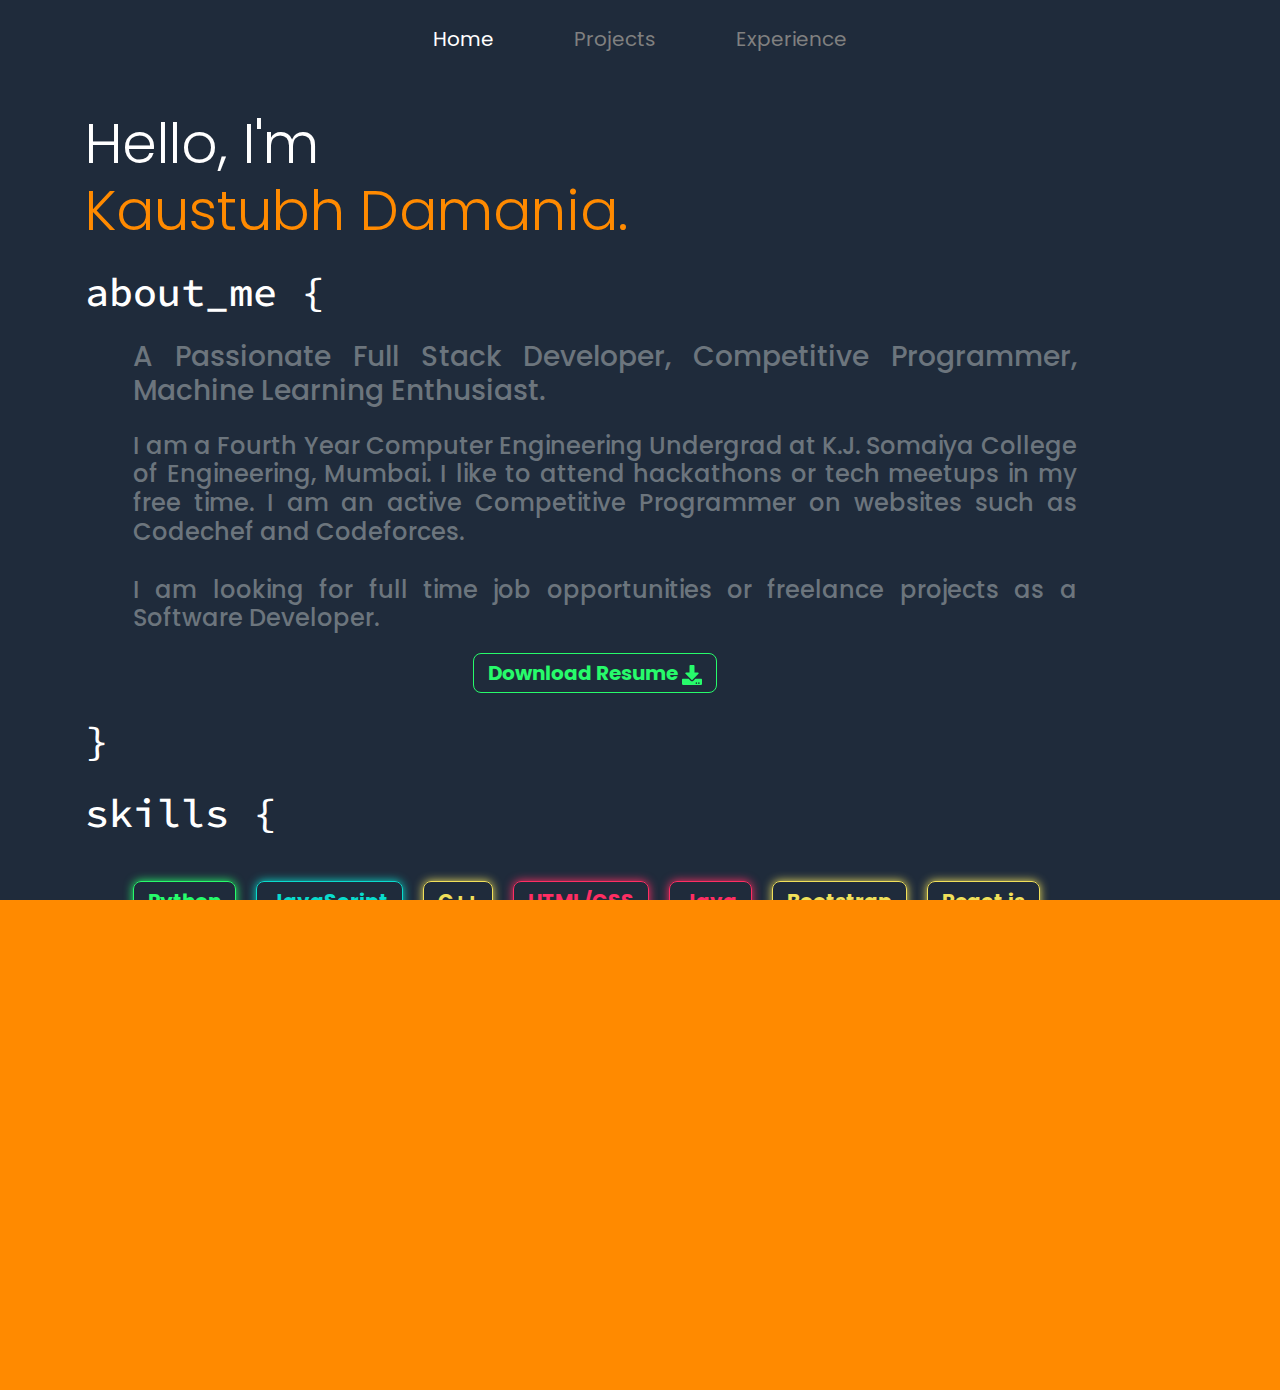
==== index.html @ 40bc1d7e "Updates" ====
<!DOCTYPE html><html><head><meta charSet="utf-8"/><meta http-equiv="x-ua-compatible" content="ie=edge"/><meta name="viewport" content="width=device-width, initial-scale=1, shrink-to-fit=no"/><style data-href="/styles.ec6136846803b73bcc1b.css">@import url(https://fonts.googleapis.com/css?family=Poppins|Source+Code+Pro&display=swap);.tag{box-sizing:border-box;margin:20px 20px 0 0;min-width:0;display:inline-block;vertical-align:baseline;font-weight:700;white-space:nowrap;font-size:20px;border-radius:8px;background-color:transparent;padding:7px 14px;color:#27fb6b;border:1px solid #27fb6b}.exp-card{border-radius:6px;-webkit-transform:scale(.85);transform:scale(.85);font-size:120%}.read-more,.read-more:hover{color:#bb86fc;font-weight:700}.tl-wrapper--unmount{-webkit-animation:fadeout 1s ease-out .2s normal;animation:fadeout 1s ease-out .2s normal}@-webkit-keyframes fadeout{0%{opacity:1}49%{opacity:1}50%{opacity:0;z-index:0}to{opacity:0;z-index:0}}@keyframes fadeout{0%{opacity:1}49%{opacity:1}50%{opacity:0;z-index:0}to{opacity:0;z-index:0}}body,html{background-color:#1f2b3b!important;color:#fff!important;font-family:Poppins,sans-serif!important}body{font-size:20px!important}.code{font-family:Source Code Pro,monospace}.info{line-height:1.4;width:85%}.social{display:flex;justify-content:center;align-items:center;color:#fff!important}.icon{height:30px;-webkit-transition:.1s ease-in;transition:.1s ease-in;color:#fff}.icon:hover{-webkit-transform:scale(1.5);transform:scale(1.5);color:#ff8a00}.card{box-shadow:0 4px 4px rgba(0,0,0,.25);-webkit-transition:.1s ease-in;transition:.1s ease-in;background-color:#324359!important}.card p{color:#ccc!important}.card a,.card p{font-size:.7em}.card:hover{-webkit-transform:scale(1.04);transform:scale(1.04)}.download-link-parent{text-align:center}.download-btn:hover{background-color:#27fb6b;color:#000;text-decoration:none;box-shadow:0 0 50px #27fb6b}@media (max-width:768px){.info{font-size:90%;padding-right:25px}.icon{padding:5px}}.tl-edges{max-width:100%;overflow-x:hidden}.tl-wrapper{width:100%;float:left;position:relative}.tl-wrapper+.tl-wrapper{margin-left:-100%;margin-right:0}

/*!
 * Bootstrap v4.3.1 (https://getbootstrap.com/)
 * Copyright 2011-2019 The Bootstrap Authors
 * Copyright 2011-2019 Twitter, Inc.
 * Licensed under MIT (https://github.com/twbs/bootstrap/blob/master/LICENSE)
 */:root{--blue:#007bff;--indigo:#6610f2;--purple:#6f42c1;--pink:#e83e8c;--red:#dc3545;--orange:#fd7e14;--yellow:#ffc107;--green:#28a745;--teal:#20c997;--cyan:#17a2b8;--white:#fff;--gray:#6c757d;--gray-dark:#343a40;--primary:#007bff;--secondary:#6c757d;--success:#28a745;--info:#17a2b8;--warning:#ffc107;--danger:#dc3545;--light:#f8f9fa;--dark:#343a40;--breakpoint-xs:0;--breakpoint-sm:576px;--breakpoint-md:768px;--breakpoint-lg:992px;--breakpoint-xl:1200px;--font-family-sans-serif:-apple-system,BlinkMacSystemFont,"Segoe UI",Roboto,"Helvetica Neue",Arial,"Noto Sans",sans-serif,"Apple Color Emoji","Segoe UI Emoji","Segoe UI Symbol","Noto Color Emoji";--font-family-monospace:SFMono-Regular,Menlo,Monaco,Consolas,"Liberation Mono","Courier New",monospace}*,:after,:before{box-sizing:border-box}html{font-family:sans-serif;line-height:1.15;-webkit-text-size-adjust:100%;-webkit-tap-highlight-color:rgba(0,0,0,0)}article,aside,figcaption,figure,footer,header,hgroup,main,nav,section{display:block}body{margin:0;font-family:-apple-system,BlinkMacSystemFont,Segoe UI,Roboto,Helvetica Neue,Arial,Noto Sans,sans-serif,Apple Color Emoji,Segoe UI Emoji,Segoe UI Symbol,Noto Color Emoji;font-size:1rem;font-weight:400;line-height:1.5;color:#212529;text-align:left;background-color:#fff}[tabindex="-1"]:focus{outline:0!important}hr{box-sizing:content-box;height:0;overflow:visible}h1,h2,h3,h4,h5,h6{margin-top:0;margin-bottom:.5rem}p{margin-top:0;margin-bottom:1rem}abbr[data-original-title],abbr[title]{text-decoration:underline;-webkit-text-decoration:underline dotted;text-decoration:underline dotted;cursor:help;border-bottom:0;-webkit-text-decoration-skip-ink:none;text-decoration-skip-ink:none}address{font-style:normal;line-height:inherit}address,dl,ol,ul{margin-bottom:1rem}dl,ol,ul{margin-top:0}ol ol,ol ul,ul ol,ul ul{margin-bottom:0}dt{font-weight:700}dd{margin-bottom:.5rem;margin-left:0}blockquote{margin:0 0 1rem}b,strong{font-weight:bolder}small{font-size:80%}sub,sup{position:relative;font-size:75%;line-height:0;vertical-align:baseline}sub{bottom:-.25em}sup{top:-.5em}a{color:#007bff;text-decoration:none;background-color:transparent}a:hover{color:#0056b3;text-decoration:underline}a:not([href]):not([tabindex]),a:not([href]):not([tabindex]):focus,a:not([href]):not([tabindex]):hover{color:inherit;text-decoration:none}a:not([href]):not([tabindex]):focus{outline:0}code,kbd,pre,samp{font-family:SFMono-Regular,Menlo,Monaco,Consolas,Liberation Mono,Courier New,monospace;font-size:1em}pre{margin-top:0;margin-bottom:1rem;overflow:auto}figure{margin:0 0 1rem}img{border-style:none}img,svg{vertical-align:middle}svg{overflow:hidden}table{border-collapse:collapse}caption{padding-top:.75rem;padding-bottom:.75rem;color:#6c757d;text-align:left;caption-side:bottom}th{text-align:inherit}label{display:inline-block;margin-bottom:.5rem}button{border-radius:0}button:focus{outline:1px dotted;outline:5px auto -webkit-focus-ring-color}button,input,optgroup,select,textarea{margin:0;font-family:inherit;font-size:inherit;line-height:inherit}button,input{overflow:visible}button,select{text-transform:none}select{word-wrap:normal}[type=button],[type=reset],[type=submit],button{-webkit-appearance:button}[type=button]:not(:disabled),[type=reset]:not(:disabled),[type=submit]:not(:disabled),button:not(:disabled){cursor:pointer}[type=button]::-moz-focus-inner,[type=reset]::-moz-focus-inner,[type=submit]::-moz-focus-inner,button::-moz-focus-inner{padding:0;border-style:none}input[type=checkbox],input[type=radio]{box-sizing:border-box;padding:0}input[type=date],input[type=datetime-local],input[type=month],input[type=time]{-webkit-appearance:listbox}textarea{overflow:auto;resize:vertical}fieldset{min-width:0;padding:0;margin:0;border:0}legend{display:block;width:100%;max-width:100%;padding:0;margin-bottom:.5rem;font-size:1.5rem;line-height:inherit;color:inherit;white-space:normal}progress{vertical-align:baseline}[type=number]::-webkit-inner-spin-button,[type=number]::-webkit-outer-spin-button{height:auto}[type=search]{outline-offset:-2px;-webkit-appearance:none}[type=search]::-webkit-search-decoration{-webkit-appearance:none}::-webkit-file-upload-button{font:inherit;-webkit-appearance:button}output{display:inline-block}summary{display:list-item;cursor:pointer}template{display:none}[hidden]{display:none!important}.h1,.h2,.h3,.h4,.h5,.h6,h1,h2,h3,h4,h5,h6{margin-bottom:.5rem;font-weight:500;line-height:1.2}.h1,h1{font-size:2.5rem}.h2,h2{font-size:2rem}.h3,h3{font-size:1.75rem}.h4,h4{font-size:1.5rem}.h5,h5{font-size:1.25rem}.h6,h6{font-size:1rem}.lead{font-size:1.25rem;font-weight:300}.display-1{font-size:6rem}.display-1,.display-2{font-weight:300;line-height:1.2}.display-2{font-size:5.5rem}.display-3{font-size:4.5rem}.display-3,.display-4{font-weight:300;line-height:1.2}.display-4{font-size:3.5rem}hr{margin-top:1rem;margin-bottom:1rem;border:0;border-top:1px solid rgba(0,0,0,.1)}.small,small{font-size:80%;font-weight:400}.mark,mark{padding:.2em;background-color:#fcf8e3}.list-inline,.list-unstyled{padding-left:0;list-style:none}.list-inline-item{display:inline-block}.list-inline-item:not(:last-child){margin-right:.5rem}.initialism{font-size:90%;text-transform:uppercase}.blockquote{margin-bottom:1rem;font-size:1.25rem}.blockquote-footer{display:block;font-size:80%;color:#6c757d}.blockquote-footer:before{content:"\2014\A0"}.img-fluid,.img-thumbnail{max-width:100%;height:auto}.img-thumbnail{padding:.25rem;background-color:#fff;border:1px solid #dee2e6;border-radius:.25rem}.figure{display:inline-block}.figure-img{margin-bottom:.5rem;line-height:1}.figure-caption{font-size:90%;color:#6c757d}code{font-size:87.5%;color:#e83e8c;word-break:break-word}a>code{color:inherit}kbd{padding:.2rem .4rem;font-size:87.5%;color:#fff;background-color:#212529;border-radius:.2rem}kbd kbd{padding:0;font-size:100%;font-weight:700}pre{display:block;font-size:87.5%;color:#212529}pre code{font-size:inherit;color:inherit;word-break:normal}.pre-scrollable{max-height:340px;overflow-y:scroll}.container{width:100%;padding-right:15px;padding-left:15px;margin-right:auto;margin-left:auto}@media (min-width:576px){.container{max-width:540px}}@media (min-width:768px){.container{max-width:720px}}@media (min-width:992px){.container{max-width:960px}}@media (min-width:1200px){.container{max-width:1140px}}.container-fluid{width:100%;padding-right:15px;padding-left:15px;margin-right:auto;margin-left:auto}.row{display:flex;flex-wrap:wrap;margin-right:-15px;margin-left:-15px}.no-gutters{margin-right:0;margin-left:0}.no-gutters>.col,.no-gutters>[class*=col-]{padding-right:0;padding-left:0}.col,.col-1,.col-2,.col-3,.col-4,.col-5,.col-6,.col-7,.col-8,.col-9,.col-10,.col-11,.col-12,.col-auto,.col-lg,.col-lg-1,.col-lg-2,.col-lg-3,.col-lg-4,.col-lg-5,.col-lg-6,.col-lg-7,.col-lg-8,.col-lg-9,.col-lg-10,.col-lg-11,.col-lg-12,.col-lg-auto,.col-md,.col-md-1,.col-md-2,.col-md-3,.col-md-4,.col-md-5,.col-md-6,.col-md-7,.col-md-8,.col-md-9,.col-md-10,.col-md-11,.col-md-12,.col-md-auto,.col-sm,.col-sm-1,.col-sm-2,.col-sm-3,.col-sm-4,.col-sm-5,.col-sm-6,.col-sm-7,.col-sm-8,.col-sm-9,.col-sm-10,.col-sm-11,.col-sm-12,.col-sm-auto,.col-xl,.col-xl-1,.col-xl-2,.col-xl-3,.col-xl-4,.col-xl-5,.col-xl-6,.col-xl-7,.col-xl-8,.col-xl-9,.col-xl-10,.col-xl-11,.col-xl-12,.col-xl-auto{position:relative;width:100%;padding-right:15px;padding-left:15px}.col{flex-basis:0;flex-grow:1;max-width:100%}.col-auto{flex:0 0 auto;width:auto;max-width:100%}.col-1{flex:0 0 8.333333%;max-width:8.333333%}.col-2{flex:0 0 16.666667%;max-width:16.666667%}.col-3{flex:0 0 25%;max-width:25%}.col-4{flex:0 0 33.333333%;max-width:33.333333%}.col-5{flex:0 0 41.666667%;max-width:41.666667%}.col-6{flex:0 0 50%;max-width:50%}.col-7{flex:0 0 58.333333%;max-width:58.333333%}.col-8{flex:0 0 66.666667%;max-width:66.666667%}.col-9{flex:0 0 75%;max-width:75%}.col-10{flex:0 0 83.333333%;max-width:83.333333%}.col-11{flex:0 0 91.666667%;max-width:91.666667%}.col-12{flex:0 0 100%;max-width:100%}.order-first{order:-1}.order-last{order:13}.order-0{order:0}.order-1{order:1}.order-2{order:2}.order-3{order:3}.order-4{order:4}.order-5{order:5}.order-6{order:6}.order-7{order:7}.order-8{order:8}.order-9{order:9}.order-10{order:10}.order-11{order:11}.order-12{order:12}.offset-1{margin-left:8.333333%}.offset-2{margin-left:16.666667%}.offset-3{margin-left:25%}.offset-4{margin-left:33.333333%}.offset-5{margin-left:41.666667%}.offset-6{margin-left:50%}.offset-7{margin-left:58.333333%}.offset-8{margin-left:66.666667%}.offset-9{margin-left:75%}.offset-10{margin-left:83.333333%}.offset-11{margin-left:91.666667%}@media (min-width:576px){.col-sm{flex-basis:0;flex-grow:1;max-width:100%}.col-sm-auto{flex:0 0 auto;width:auto;max-width:100%}.col-sm-1{flex:0 0 8.333333%;max-width:8.333333%}.col-sm-2{flex:0 0 16.666667%;max-width:16.666667%}.col-sm-3{flex:0 0 25%;max-width:25%}.col-sm-4{flex:0 0 33.333333%;max-width:33.333333%}.col-sm-5{flex:0 0 41.666667%;max-width:41.666667%}.col-sm-6{flex:0 0 50%;max-width:50%}.col-sm-7{flex:0 0 58.333333%;max-width:58.333333%}.col-sm-8{flex:0 0 66.666667%;max-width:66.666667%}.col-sm-9{flex:0 0 75%;max-width:75%}.col-sm-10{flex:0 0 83.333333%;max-width:83.333333%}.col-sm-11{flex:0 0 91.666667%;max-width:91.666667%}.col-sm-12{flex:0 0 100%;max-width:100%}.order-sm-first{order:-1}.order-sm-last{order:13}.order-sm-0{order:0}.order-sm-1{order:1}.order-sm-2{order:2}.order-sm-3{order:3}.order-sm-4{order:4}.order-sm-5{order:5}.order-sm-6{order:6}.order-sm-7{order:7}.order-sm-8{order:8}.order-sm-9{order:9}.order-sm-10{order:10}.order-sm-11{order:11}.order-sm-12{order:12}.offset-sm-0{margin-left:0}.offset-sm-1{margin-left:8.333333%}.offset-sm-2{margin-left:16.666667%}.offset-sm-3{margin-left:25%}.offset-sm-4{margin-left:33.333333%}.offset-sm-5{margin-left:41.666667%}.offset-sm-6{margin-left:50%}.offset-sm-7{margin-left:58.333333%}.offset-sm-8{margin-left:66.666667%}.offset-sm-9{margin-left:75%}.offset-sm-10{margin-left:83.333333%}.offset-sm-11{margin-left:91.666667%}}@media (min-width:768px){.col-md{flex-basis:0;flex-grow:1;max-width:100%}.col-md-auto{flex:0 0 auto;width:auto;max-width:100%}.col-md-1{flex:0 0 8.333333%;max-width:8.333333%}.col-md-2{flex:0 0 16.666667%;max-width:16.666667%}.col-md-3{flex:0 0 25%;max-width:25%}.col-md-4{flex:0 0 33.333333%;max-width:33.333333%}.col-md-5{flex:0 0 41.666667%;max-width:41.666667%}.col-md-6{flex:0 0 50%;max-width:50%}.col-md-7{flex:0 0 58.333333%;max-width:58.333333%}.col-md-8{flex:0 0 66.666667%;max-width:66.666667%}.col-md-9{flex:0 0 75%;max-width:75%}.col-md-10{flex:0 0 83.333333%;max-width:83.333333%}.col-md-11{flex:0 0 91.666667%;max-width:91.666667%}.col-md-12{flex:0 0 100%;max-width:100%}.order-md-first{order:-1}.order-md-last{order:13}.order-md-0{order:0}.order-md-1{order:1}.order-md-2{order:2}.order-md-3{order:3}.order-md-4{order:4}.order-md-5{order:5}.order-md-6{order:6}.order-md-7{order:7}.order-md-8{order:8}.order-md-9{order:9}.order-md-10{order:10}.order-md-11{order:11}.order-md-12{order:12}.offset-md-0{margin-left:0}.offset-md-1{margin-left:8.333333%}.offset-md-2{margin-left:16.666667%}.offset-md-3{margin-left:25%}.offset-md-4{margin-left:33.333333%}.offset-md-5{margin-left:41.666667%}.offset-md-6{margin-left:50%}.offset-md-7{margin-left:58.333333%}.offset-md-8{margin-left:66.666667%}.offset-md-9{margin-left:75%}.offset-md-10{margin-left:83.333333%}.offset-md-11{margin-left:91.666667%}}@media (min-width:992px){.col-lg{flex-basis:0;flex-grow:1;max-width:100%}.col-lg-auto{flex:0 0 auto;width:auto;max-width:100%}.col-lg-1{flex:0 0 8.333333%;max-width:8.333333%}.col-lg-2{flex:0 0 16.666667%;max-width:16.666667%}.col-lg-3{flex:0 0 25%;max-width:25%}.col-lg-4{flex:0 0 33.333333%;max-width:33.333333%}.col-lg-5{flex:0 0 41.666667%;max-width:41.666667%}.col-lg-6{flex:0 0 50%;max-width:50%}.col-lg-7{flex:0 0 58.333333%;max-width:58.333333%}.col-lg-8{flex:0 0 66.666667%;max-width:66.666667%}.col-lg-9{flex:0 0 75%;max-width:75%}.col-lg-10{flex:0 0 83.333333%;max-width:83.333333%}.col-lg-11{flex:0 0 91.666667%;max-width:91.666667%}.col-lg-12{flex:0 0 100%;max-width:100%}.order-lg-first{order:-1}.order-lg-last{order:13}.order-lg-0{order:0}.order-lg-1{order:1}.order-lg-2{order:2}.order-lg-3{order:3}.order-lg-4{order:4}.order-lg-5{order:5}.order-lg-6{order:6}.order-lg-7{order:7}.order-lg-8{order:8}.order-lg-9{order:9}.order-lg-10{order:10}.order-lg-11{order:11}.order-lg-12{order:12}.offset-lg-0{margin-left:0}.offset-lg-1{margin-left:8.333333%}.offset-lg-2{margin-left:16.666667%}.offset-lg-3{margin-left:25%}.offset-lg-4{margin-left:33.333333%}.offset-lg-5{margin-left:41.666667%}.offset-lg-6{margin-left:50%}.offset-lg-7{margin-left:58.333333%}.offset-lg-8{margin-left:66.666667%}.offset-lg-9{margin-left:75%}.offset-lg-10{margin-left:83.333333%}.offset-lg-11{margin-left:91.666667%}}@media (min-width:1200px){.col-xl{flex-basis:0;flex-grow:1;max-width:100%}.col-xl-auto{flex:0 0 auto;width:auto;max-width:100%}.col-xl-1{flex:0 0 8.333333%;max-width:8.333333%}.col-xl-2{flex:0 0 16.666667%;max-width:16.666667%}.col-xl-3{flex:0 0 25%;max-width:25%}.col-xl-4{flex:0 0 33.333333%;max-width:33.333333%}.col-xl-5{flex:0 0 41.666667%;max-width:41.666667%}.col-xl-6{flex:0 0 50%;max-width:50%}.col-xl-7{flex:0 0 58.333333%;max-width:58.333333%}.col-xl-8{flex:0 0 66.666667%;max-width:66.666667%}.col-xl-9{flex:0 0 75%;max-width:75%}.col-xl-10{flex:0 0 83.333333%;max-width:83.333333%}.col-xl-11{flex:0 0 91.666667%;max-width:91.666667%}.col-xl-12{flex:0 0 100%;max-width:100%}.order-xl-first{order:-1}.order-xl-last{order:13}.order-xl-0{order:0}.order-xl-1{order:1}.order-xl-2{order:2}.order-xl-3{order:3}.order-xl-4{order:4}.order-xl-5{order:5}.order-xl-6{order:6}.order-xl-7{order:7}.order-xl-8{order:8}.order-xl-9{order:9}.order-xl-10{order:10}.order-xl-11{order:11}.order-xl-12{order:12}.offset-xl-0{margin-left:0}.offset-xl-1{margin-left:8.333333%}.offset-xl-2{margin-left:16.666667%}.offset-xl-3{margin-left:25%}.offset-xl-4{margin-left:33.333333%}.offset-xl-5{margin-left:41.666667%}.offset-xl-6{margin-left:50%}.offset-xl-7{margin-left:58.333333%}.offset-xl-8{margin-left:66.666667%}.offset-xl-9{margin-left:75%}.offset-xl-10{margin-left:83.333333%}.offset-xl-11{margin-left:91.666667%}}.table{width:100%;margin-bottom:1rem;color:#212529}.table td,.table th{padding:.75rem;vertical-align:top;border-top:1px solid #dee2e6}.table thead th{vertical-align:bottom;border-bottom:2px solid #dee2e6}.table tbody+tbody{border-top:2px solid #dee2e6}.table-sm td,.table-sm th{padding:.3rem}.table-bordered,.table-bordered td,.table-bordered th{border:1px solid #dee2e6}.table-bordered thead td,.table-bordered thead th{border-bottom-width:2px}.table-borderless tbody+tbody,.table-borderless td,.table-borderless th,.table-borderless thead th{border:0}.table-striped tbody tr:nth-of-type(odd){background-color:rgba(0,0,0,.05)}.table-hover tbody tr:hover{color:#212529;background-color:rgba(0,0,0,.075)}.table-primary,.table-primary>td,.table-primary>th{background-color:#b8daff}.table-primary tbody+tbody,.table-primary td,.table-primary th,.table-primary thead th{border-color:#7abaff}.table-hover .table-primary:hover,.table-hover .table-primary:hover>td,.table-hover .table-primary:hover>th{background-color:#9fcdff}.table-secondary,.table-secondary>td,.table-secondary>th{background-color:#d6d8db}.table-secondary tbody+tbody,.table-secondary td,.table-secondary th,.table-secondary thead th{border-color:#b3b7bb}.table-hover .table-secondary:hover,.table-hover .table-secondary:hover>td,.table-hover .table-secondary:hover>th{background-color:#c8cbcf}.table-success,.table-success>td,.table-success>th{background-color:#c3e6cb}.table-success tbody+tbody,.table-success td,.table-success th,.table-success thead th{border-color:#8fd19e}.table-hover .table-success:hover,.table-hover .table-success:hover>td,.table-hover .table-success:hover>th{background-color:#b1dfbb}.table-info,.table-info>td,.table-info>th{background-color:#bee5eb}.table-info tbody+tbody,.table-info td,.table-info th,.table-info thead th{border-color:#86cfda}.table-hover .table-info:hover,.table-hover .table-info:hover>td,.table-hover .table-info:hover>th{background-color:#abdde5}.table-warning,.table-warning>td,.table-warning>th{background-color:#ffeeba}.table-warning tbody+tbody,.table-warning td,.table-warning th,.table-warning thead th{border-color:#ffdf7e}.table-hover .table-warning:hover,.table-hover .table-warning:hover>td,.table-hover .table-warning:hover>th{background-color:#ffe8a1}.table-danger,.table-danger>td,.table-danger>th{background-color:#f5c6cb}.table-danger tbody+tbody,.table-danger td,.table-danger th,.table-danger thead th{border-color:#ed969e}.table-hover .table-danger:hover,.table-hover .table-danger:hover>td,.table-hover .table-danger:hover>th{background-color:#f1b0b7}.table-light,.table-light>td,.table-light>th{background-color:#fdfdfe}.table-light tbody+tbody,.table-light td,.table-light th,.table-light thead th{border-color:#fbfcfc}.table-hover .table-light:hover,.table-hover .table-light:hover>td,.table-hover .table-light:hover>th{background-color:#ececf6}.table-dark,.table-dark>td,.table-dark>th{background-color:#c6c8ca}.table-dark tbody+tbody,.table-dark td,.table-dark th,.table-dark thead th{border-color:#95999c}.table-hover .table-dark:hover,.table-hover .table-dark:hover>td,.table-hover .table-dark:hover>th{background-color:#b9bbbe}.table-active,.table-active>td,.table-active>th,.table-hover .table-active:hover,.table-hover .table-active:hover>td,.table-hover .table-active:hover>th{background-color:rgba(0,0,0,.075)}.table .thead-dark th{color:#fff;background-color:#343a40;border-color:#454d55}.table .thead-light th{color:#495057;background-color:#e9ecef;border-color:#dee2e6}.table-dark{color:#fff;background-color:#343a40}.table-dark td,.table-dark th,.table-dark thead th{border-color:#454d55}.table-dark.table-bordered{border:0}.table-dark.table-striped tbody tr:nth-of-type(odd){background-color:hsla(0,0%,100%,.05)}.table-dark.table-hover tbody tr:hover{color:#fff;background-color:hsla(0,0%,100%,.075)}@media (max-width:575.98px){.table-responsive-sm{display:block;width:100%;overflow-x:auto;-webkit-overflow-scrolling:touch}.table-responsive-sm>.table-bordered{border:0}}@media (max-width:767.98px){.table-responsive-md{display:block;width:100%;overflow-x:auto;-webkit-overflow-scrolling:touch}.table-responsive-md>.table-bordered{border:0}}@media (max-width:991.98px){.table-responsive-lg{display:block;width:100%;overflow-x:auto;-webkit-overflow-scrolling:touch}.table-responsive-lg>.table-bordered{border:0}}@media (max-width:1199.98px){.table-responsive-xl{display:block;width:100%;overflow-x:auto;-webkit-overflow-scrolling:touch}.table-responsive-xl>.table-bordered{border:0}}.table-responsive{display:block;width:100%;overflow-x:auto;-webkit-overflow-scrolling:touch}.table-responsive>.table-bordered{border:0}.form-control{display:block;width:100%;height:calc(1.5em + .75rem + 2px);padding:.375rem .75rem;font-size:1rem;font-weight:400;line-height:1.5;color:#495057;background-color:#fff;background-clip:padding-box;border:1px solid #ced4da;border-radius:.25rem;-webkit-transition:border-color .15s ease-in-out,box-shadow .15s ease-in-out;transition:border-color .15s ease-in-out,box-shadow .15s ease-in-out}@media (prefers-reduced-motion:reduce){.form-control{-webkit-transition:none;transition:none}}.form-control::-ms-expand{background-color:transparent;border:0}.form-control:focus{color:#495057;background-color:#fff;border-color:#80bdff;outline:0;box-shadow:0 0 0 .2rem rgba(0,123,255,.25)}.form-control::-webkit-input-placeholder{color:#6c757d;opacity:1}.form-control::-moz-placeholder{color:#6c757d;opacity:1}.form-control:-ms-input-placeholder{color:#6c757d;opacity:1}.form-control::-ms-input-placeholder{color:#6c757d;opacity:1}.form-control::placeholder{color:#6c757d;opacity:1}.form-control:disabled,.form-control[readonly]{background-color:#e9ecef;opacity:1}select.form-control:focus::-ms-value{color:#495057;background-color:#fff}.form-control-file,.form-control-range{display:block;width:100%}.col-form-label{padding-top:calc(.375rem + 1px);padding-bottom:calc(.375rem + 1px);margin-bottom:0;font-size:inherit;line-height:1.5}.col-form-label-lg{padding-top:calc(.5rem + 1px);padding-bottom:calc(.5rem + 1px);font-size:1.25rem;line-height:1.5}.col-form-label-sm{padding-top:calc(.25rem + 1px);padding-bottom:calc(.25rem + 1px);font-size:.875rem;line-height:1.5}.form-control-plaintext{display:block;width:100%;padding-top:.375rem;padding-bottom:.375rem;margin-bottom:0;line-height:1.5;color:#212529;background-color:transparent;border:solid transparent;border-width:1px 0}.form-control-plaintext.form-control-lg,.form-control-plaintext.form-control-sm{padding-right:0;padding-left:0}.form-control-sm{height:calc(1.5em + .5rem + 2px);padding:.25rem .5rem;font-size:.875rem;line-height:1.5;border-radius:.2rem}.form-control-lg{height:calc(1.5em + 1rem + 2px);padding:.5rem 1rem;font-size:1.25rem;line-height:1.5;border-radius:.3rem}select.form-control[multiple],select.form-control[size],textarea.form-control{height:auto}.form-group{margin-bottom:1rem}.form-text{display:block;margin-top:.25rem}.form-row{display:flex;flex-wrap:wrap;margin-right:-5px;margin-left:-5px}.form-row>.col,.form-row>[class*=col-]{padding-right:5px;padding-left:5px}.form-check{position:relative;display:block;padding-left:1.25rem}.form-check-input{position:absolute;margin-top:.3rem;margin-left:-1.25rem}.form-check-input:disabled~.form-check-label{color:#6c757d}.form-check-label{margin-bottom:0}.form-check-inline{display:inline-flex;align-items:center;padding-left:0;margin-right:.75rem}.form-check-inline .form-check-input{position:static;margin-top:0;margin-right:.3125rem;margin-left:0}.valid-feedback{display:none;width:100%;margin-top:.25rem;font-size:80%;color:#28a745}.valid-tooltip{position:absolute;top:100%;z-index:5;display:none;max-width:100%;padding:.25rem .5rem;margin-top:.1rem;font-size:.875rem;line-height:1.5;color:#fff;background-color:rgba(40,167,69,.9);border-radius:.25rem}.form-control.is-valid,.was-validated .form-control:valid{border-color:#28a745;padding-right:calc(1.5em + .75rem);background-image:url("data:image/svg+xml;charset=utf-8,%3Csvg xmlns='http://www.w3.org/2000/svg' viewBox='0 0 8 8'%3E%3Cpath fill='%2328a745' d='M2.3 6.73L.6 4.53c-.4-1.04.46-1.4 1.1-.8l1.1 1.4 3.4-3.8c.6-.63 1.6-.27 1.2.7l-4 4.6c-.43.5-.8.4-1.1.1z'/%3E%3C/svg%3E");background-repeat:no-repeat;background-position:100% calc(.375em + .1875rem);background-size:calc(.75em + .375rem) calc(.75em + .375rem)}.form-control.is-valid:focus,.was-validated .form-control:valid:focus{border-color:#28a745;box-shadow:0 0 0 .2rem rgba(40,167,69,.25)}.form-control.is-valid~.valid-feedback,.form-control.is-valid~.valid-tooltip,.was-validated .form-control:valid~.valid-feedback,.was-validated .form-control:valid~.valid-tooltip{display:block}.was-validated textarea.form-control:valid,textarea.form-control.is-valid{padding-right:calc(1.5em + .75rem);background-position:top calc(.375em + .1875rem) right calc(.375em + .1875rem)}.custom-select.is-valid,.was-validated .custom-select:valid{border-color:#28a745;padding-right:calc((3em + 2.25rem)/4 + 1.75rem);background:url("data:image/svg+xml;charset=utf-8,%3Csvg xmlns='http://www.w3.org/2000/svg' viewBox='0 0 4 5'%3E%3Cpath fill='%23343a40' d='M2 0L0 2h4zm0 5L0 3h4z'/%3E%3C/svg%3E") no-repeat right .75rem center/8px 10px,url("data:image/svg+xml;charset=utf-8,%3Csvg xmlns='http://www.w3.org/2000/svg' viewBox='0 0 8 8'%3E%3Cpath fill='%2328a745' d='M2.3 6.73L.6 4.53c-.4-1.04.46-1.4 1.1-.8l1.1 1.4 3.4-3.8c.6-.63 1.6-.27 1.2.7l-4 4.6c-.43.5-.8.4-1.1.1z'/%3E%3C/svg%3E") #fff no-repeat center right 1.75rem/calc(.75em + .375rem) calc(.75em + .375rem)}.custom-select.is-valid:focus,.was-validated .custom-select:valid:focus{border-color:#28a745;box-shadow:0 0 0 .2rem rgba(40,167,69,.25)}.custom-select.is-valid~.valid-feedback,.custom-select.is-valid~.valid-tooltip,.form-control-file.is-valid~.valid-feedback,.form-control-file.is-valid~.valid-tooltip,.was-validated .custom-select:valid~.valid-feedback,.was-validated .custom-select:valid~.valid-tooltip,.was-validated .form-control-file:valid~.valid-feedback,.was-validated .form-control-file:valid~.valid-tooltip{display:block}.form-check-input.is-valid~.form-check-label,.was-validated .form-check-input:valid~.form-check-label{color:#28a745}.form-check-input.is-valid~.valid-feedback,.form-check-input.is-valid~.valid-tooltip,.was-validated .form-check-input:valid~.valid-feedback,.was-validated .form-check-input:valid~.valid-tooltip{display:block}.custom-control-input.is-valid~.custom-control-label,.was-validated .custom-control-input:valid~.custom-control-label{color:#28a745}.custom-control-input.is-valid~.custom-control-label:before,.was-validated .custom-control-input:valid~.custom-control-label:before{border-color:#28a745}.custom-control-input.is-valid~.valid-feedback,.custom-control-input.is-valid~.valid-tooltip,.was-validated .custom-control-input:valid~.valid-feedback,.was-validated .custom-control-input:valid~.valid-tooltip{display:block}.custom-control-input.is-valid:checked~.custom-control-label:before,.was-validated .custom-control-input:valid:checked~.custom-control-label:before{border-color:#34ce57;background-color:#34ce57}.custom-control-input.is-valid:focus~.custom-control-label:before,.was-validated .custom-control-input:valid:focus~.custom-control-label:before{box-shadow:0 0 0 .2rem rgba(40,167,69,.25)}.custom-control-input.is-valid:focus:not(:checked)~.custom-control-label:before,.custom-file-input.is-valid~.custom-file-label,.was-validated .custom-control-input:valid:focus:not(:checked)~.custom-control-label:before,.was-validated .custom-file-input:valid~.custom-file-label{border-color:#28a745}.custom-file-input.is-valid~.valid-feedback,.custom-file-input.is-valid~.valid-tooltip,.was-validated .custom-file-input:valid~.valid-feedback,.was-validated .custom-file-input:valid~.valid-tooltip{display:block}.custom-file-input.is-valid:focus~.custom-file-label,.was-validated .custom-file-input:valid:focus~.custom-file-label{border-color:#28a745;box-shadow:0 0 0 .2rem rgba(40,167,69,.25)}.invalid-feedback{display:none;width:100%;margin-top:.25rem;font-size:80%;color:#dc3545}.invalid-tooltip{position:absolute;top:100%;z-index:5;display:none;max-width:100%;padding:.25rem .5rem;margin-top:.1rem;font-size:.875rem;line-height:1.5;color:#fff;background-color:rgba(220,53,69,.9);border-radius:.25rem}.form-control.is-invalid,.was-validated .form-control:invalid{border-color:#dc3545;padding-right:calc(1.5em + .75rem);background-image:url("data:image/svg+xml;charset=utf-8,%3Csvg xmlns='http://www.w3.org/2000/svg' fill='%23dc3545' viewBox='-2 -2 7 7'%3E%3Cpath stroke='%23dc3545' d='M0 0l3 3m0-3L0 3'/%3E%3Ccircle r='.5'/%3E%3Ccircle cx='3' r='.5'/%3E%3Ccircle cy='3' r='.5'/%3E%3Ccircle cx='3' cy='3' r='.5'/%3E%3C/svg%3E");background-repeat:no-repeat;background-position:100% calc(.375em + .1875rem);background-size:calc(.75em + .375rem) calc(.75em + .375rem)}.form-control.is-invalid:focus,.was-validated .form-control:invalid:focus{border-color:#dc3545;box-shadow:0 0 0 .2rem rgba(220,53,69,.25)}.form-control.is-invalid~.invalid-feedback,.form-control.is-invalid~.invalid-tooltip,.was-validated .form-control:invalid~.invalid-feedback,.was-validated .form-control:invalid~.invalid-tooltip{display:block}.was-validated textarea.form-control:invalid,textarea.form-control.is-invalid{padding-right:calc(1.5em + .75rem);background-position:top calc(.375em + .1875rem) right calc(.375em + .1875rem)}.custom-select.is-invalid,.was-validated .custom-select:invalid{border-color:#dc3545;padding-right:calc((3em + 2.25rem)/4 + 1.75rem);background:url("data:image/svg+xml;charset=utf-8,%3Csvg xmlns='http://www.w3.org/2000/svg' viewBox='0 0 4 5'%3E%3Cpath fill='%23343a40' d='M2 0L0 2h4zm0 5L0 3h4z'/%3E%3C/svg%3E") no-repeat right .75rem center/8px 10px,url("data:image/svg+xml;charset=utf-8,%3Csvg xmlns='http://www.w3.org/2000/svg' fill='%23dc3545' viewBox='-2 -2 7 7'%3E%3Cpath stroke='%23dc3545' d='M0 0l3 3m0-3L0 3'/%3E%3Ccircle r='.5'/%3E%3Ccircle cx='3' r='.5'/%3E%3Ccircle cy='3' r='.5'/%3E%3Ccircle cx='3' cy='3' r='.5'/%3E%3C/svg%3E") #fff no-repeat center right 1.75rem/calc(.75em + .375rem) calc(.75em + .375rem)}.custom-select.is-invalid:focus,.was-validated .custom-select:invalid:focus{border-color:#dc3545;box-shadow:0 0 0 .2rem rgba(220,53,69,.25)}.custom-select.is-invalid~.invalid-feedback,.custom-select.is-invalid~.invalid-tooltip,.form-control-file.is-invalid~.invalid-feedback,.form-control-file.is-invalid~.invalid-tooltip,.was-validated .custom-select:invalid~.invalid-feedback,.was-validated .custom-select:invalid~.invalid-tooltip,.was-validated .form-control-file:invalid~.invalid-feedback,.was-validated .form-control-file:invalid~.invalid-tooltip{display:block}.form-check-input.is-invalid~.form-check-label,.was-validated .form-check-input:invalid~.form-check-label{color:#dc3545}.form-check-input.is-invalid~.invalid-feedback,.form-check-input.is-invalid~.invalid-tooltip,.was-validated .form-check-input:invalid~.invalid-feedback,.was-validated .form-check-input:invalid~.invalid-tooltip{display:block}.custom-control-input.is-invalid~.custom-control-label,.was-validated .custom-control-input:invalid~.custom-control-label{color:#dc3545}.custom-control-input.is-invalid~.custom-control-label:before,.was-validated .custom-control-input:invalid~.custom-control-label:before{border-color:#dc3545}.custom-control-input.is-invalid~.invalid-feedback,.custom-control-input.is-invalid~.invalid-tooltip,.was-validated .custom-control-input:invalid~.invalid-feedback,.was-validated .custom-control-input:invalid~.invalid-tooltip{display:block}.custom-control-input.is-invalid:checked~.custom-control-label:before,.was-validated .custom-control-input:invalid:checked~.custom-control-label:before{border-color:#e4606d;background-color:#e4606d}.custom-control-input.is-invalid:focus~.custom-control-label:before,.was-validated .custom-control-input:invalid:focus~.custom-control-label:before{box-shadow:0 0 0 .2rem rgba(220,53,69,.25)}.custom-control-input.is-invalid:focus:not(:checked)~.custom-control-label:before,.custom-file-input.is-invalid~.custom-file-label,.was-validated .custom-control-input:invalid:focus:not(:checked)~.custom-control-label:before,.was-validated .custom-file-input:invalid~.custom-file-label{border-color:#dc3545}.custom-file-input.is-invalid~.invalid-feedback,.custom-file-input.is-invalid~.invalid-tooltip,.was-validated .custom-file-input:invalid~.invalid-feedback,.was-validated .custom-file-input:invalid~.invalid-tooltip{display:block}.custom-file-input.is-invalid:focus~.custom-file-label,.was-validated .custom-file-input:invalid:focus~.custom-file-label{border-color:#dc3545;box-shadow:0 0 0 .2rem rgba(220,53,69,.25)}.form-inline{display:flex;flex-flow:row wrap;align-items:center}.form-inline .form-check{width:100%}@media (min-width:576px){.form-inline label{justify-content:center}.form-inline .form-group,.form-inline label{display:flex;align-items:center;margin-bottom:0}.form-inline .form-group{flex:0 0 auto;flex-flow:row wrap}.form-inline .form-control{display:inline-block;width:auto;vertical-align:middle}.form-inline .form-control-plaintext{display:inline-block}.form-inline .custom-select,.form-inline .input-group{width:auto}.form-inline .form-check{display:flex;align-items:center;justify-content:center;width:auto;padding-left:0}.form-inline .form-check-input{position:relative;flex-shrink:0;margin-top:0;margin-right:.25rem;margin-left:0}.form-inline .custom-control{align-items:center;justify-content:center}.form-inline .custom-control-label{margin-bottom:0}}.btn{display:inline-block;font-weight:400;color:#212529;text-align:center;vertical-align:middle;-webkit-user-select:none;-moz-user-select:none;-ms-user-select:none;user-select:none;background-color:transparent;border:1px solid transparent;padding:.375rem .75rem;font-size:1rem;line-height:1.5;border-radius:.25rem;-webkit-transition:color .15s ease-in-out,background-color .15s ease-in-out,border-color .15s ease-in-out,box-shadow .15s ease-in-out;transition:color .15s ease-in-out,background-color .15s ease-in-out,border-color .15s ease-in-out,box-shadow .15s ease-in-out}@media (prefers-reduced-motion:reduce){.btn{-webkit-transition:none;transition:none}}.btn:hover{color:#212529;text-decoration:none}.btn.focus,.btn:focus{outline:0;box-shadow:0 0 0 .2rem rgba(0,123,255,.25)}.btn.disabled,.btn:disabled{opacity:.65}a.btn.disabled,fieldset:disabled a.btn{pointer-events:none}.btn-primary{color:#fff;background-color:#007bff;border-color:#007bff}.btn-primary:hover{color:#fff;background-color:#0069d9;border-color:#0062cc}.btn-primary.focus,.btn-primary:focus{box-shadow:0 0 0 .2rem rgba(38,143,255,.5)}.btn-primary.disabled,.btn-primary:disabled{color:#fff;background-color:#007bff;border-color:#007bff}.btn-primary:not(:disabled):not(.disabled).active,.btn-primary:not(:disabled):not(.disabled):active,.show>.btn-primary.dropdown-toggle{color:#fff;background-color:#0062cc;border-color:#005cbf}.btn-primary:not(:disabled):not(.disabled).active:focus,.btn-primary:not(:disabled):not(.disabled):active:focus,.show>.btn-primary.dropdown-toggle:focus{box-shadow:0 0 0 .2rem rgba(38,143,255,.5)}.btn-secondary{color:#fff;background-color:#6c757d;border-color:#6c757d}.btn-secondary:hover{color:#fff;background-color:#5a6268;border-color:#545b62}.btn-secondary.focus,.btn-secondary:focus{box-shadow:0 0 0 .2rem rgba(130,138,145,.5)}.btn-secondary.disabled,.btn-secondary:disabled{color:#fff;background-color:#6c757d;border-color:#6c757d}.btn-secondary:not(:disabled):not(.disabled).active,.btn-secondary:not(:disabled):not(.disabled):active,.show>.btn-secondary.dropdown-toggle{color:#fff;background-color:#545b62;border-color:#4e555b}.btn-secondary:not(:disabled):not(.disabled).active:focus,.btn-secondary:not(:disabled):not(.disabled):active:focus,.show>.btn-secondary.dropdown-toggle:focus{box-shadow:0 0 0 .2rem rgba(130,138,145,.5)}.btn-success{color:#fff;background-color:#28a745;border-color:#28a745}.btn-success:hover{color:#fff;background-color:#218838;border-color:#1e7e34}.btn-success.focus,.btn-success:focus{box-shadow:0 0 0 .2rem rgba(72,180,97,.5)}.btn-success.disabled,.btn-success:disabled{color:#fff;background-color:#28a745;border-color:#28a745}.btn-success:not(:disabled):not(.disabled).active,.btn-success:not(:disabled):not(.disabled):active,.show>.btn-success.dropdown-toggle{color:#fff;background-color:#1e7e34;border-color:#1c7430}.btn-success:not(:disabled):not(.disabled).active:focus,.btn-success:not(:disabled):not(.disabled):active:focus,.show>.btn-success.dropdown-toggle:focus{box-shadow:0 0 0 .2rem rgba(72,180,97,.5)}.btn-info{color:#fff;background-color:#17a2b8;border-color:#17a2b8}.btn-info:hover{color:#fff;background-color:#138496;border-color:#117a8b}.btn-info.focus,.btn-info:focus{box-shadow:0 0 0 .2rem rgba(58,176,195,.5)}.btn-info.disabled,.btn-info:disabled{color:#fff;background-color:#17a2b8;border-color:#17a2b8}.btn-info:not(:disabled):not(.disabled).active,.btn-info:not(:disabled):not(.disabled):active,.show>.btn-info.dropdown-toggle{color:#fff;background-color:#117a8b;border-color:#10707f}.btn-info:not(:disabled):not(.disabled).active:focus,.btn-info:not(:disabled):not(.disabled):active:focus,.show>.btn-info.dropdown-toggle:focus{box-shadow:0 0 0 .2rem rgba(58,176,195,.5)}.btn-warning{color:#212529;background-color:#ffc107;border-color:#ffc107}.btn-warning:hover{color:#212529;background-color:#e0a800;border-color:#d39e00}.btn-warning.focus,.btn-warning:focus{box-shadow:0 0 0 .2rem rgba(222,170,12,.5)}.btn-warning.disabled,.btn-warning:disabled{color:#212529;background-color:#ffc107;border-color:#ffc107}.btn-warning:not(:disabled):not(.disabled).active,.btn-warning:not(:disabled):not(.disabled):active,.show>.btn-warning.dropdown-toggle{color:#212529;background-color:#d39e00;border-color:#c69500}.btn-warning:not(:disabled):not(.disabled).active:focus,.btn-warning:not(:disabled):not(.disabled):active:focus,.show>.btn-warning.dropdown-toggle:focus{box-shadow:0 0 0 .2rem rgba(222,170,12,.5)}.btn-danger{color:#fff;background-color:#dc3545;border-color:#dc3545}.btn-danger:hover{color:#fff;background-color:#c82333;border-color:#bd2130}.btn-danger.focus,.btn-danger:focus{box-shadow:0 0 0 .2rem rgba(225,83,97,.5)}.btn-danger.disabled,.btn-danger:disabled{color:#fff;background-color:#dc3545;border-color:#dc3545}.btn-danger:not(:disabled):not(.disabled).active,.btn-danger:not(:disabled):not(.disabled):active,.show>.btn-danger.dropdown-toggle{color:#fff;background-color:#bd2130;border-color:#b21f2d}.btn-danger:not(:disabled):not(.disabled).active:focus,.btn-danger:not(:disabled):not(.disabled):active:focus,.show>.btn-danger.dropdown-toggle:focus{box-shadow:0 0 0 .2rem rgba(225,83,97,.5)}.btn-light{color:#212529;background-color:#f8f9fa;border-color:#f8f9fa}.btn-light:hover{color:#212529;background-color:#e2e6ea;border-color:#dae0e5}.btn-light.focus,.btn-light:focus{box-shadow:0 0 0 .2rem rgba(216,217,219,.5)}.btn-light.disabled,.btn-light:disabled{color:#212529;background-color:#f8f9fa;border-color:#f8f9fa}.btn-light:not(:disabled):not(.disabled).active,.btn-light:not(:disabled):not(.disabled):active,.show>.btn-light.dropdown-toggle{color:#212529;background-color:#dae0e5;border-color:#d3d9df}.btn-light:not(:disabled):not(.disabled).active:focus,.btn-light:not(:disabled):not(.disabled):active:focus,.show>.btn-light.dropdown-toggle:focus{box-shadow:0 0 0 .2rem rgba(216,217,219,.5)}.btn-dark{color:#fff;background-color:#343a40;border-color:#343a40}.btn-dark:hover{color:#fff;background-color:#23272b;border-color:#1d2124}.btn-dark.focus,.btn-dark:focus{box-shadow:0 0 0 .2rem rgba(82,88,93,.5)}.btn-dark.disabled,.btn-dark:disabled{color:#fff;background-color:#343a40;border-color:#343a40}.btn-dark:not(:disabled):not(.disabled).active,.btn-dark:not(:disabled):not(.disabled):active,.show>.btn-dark.dropdown-toggle{color:#fff;background-color:#1d2124;border-color:#171a1d}.btn-dark:not(:disabled):not(.disabled).active:focus,.btn-dark:not(:disabled):not(.disabled):active:focus,.show>.btn-dark.dropdown-toggle:focus{box-shadow:0 0 0 .2rem rgba(82,88,93,.5)}.btn-outline-primary{color:#007bff;border-color:#007bff}.btn-outline-primary:hover{color:#fff;background-color:#007bff;border-color:#007bff}.btn-outline-primary.focus,.btn-outline-primary:focus{box-shadow:0 0 0 .2rem rgba(0,123,255,.5)}.btn-outline-primary.disabled,.btn-outline-primary:disabled{color:#007bff;background-color:transparent}.btn-outline-primary:not(:disabled):not(.disabled).active,.btn-outline-primary:not(:disabled):not(.disabled):active,.show>.btn-outline-primary.dropdown-toggle{color:#fff;background-color:#007bff;border-color:#007bff}.btn-outline-primary:not(:disabled):not(.disabled).active:focus,.btn-outline-primary:not(:disabled):not(.disabled):active:focus,.show>.btn-outline-primary.dropdown-toggle:focus{box-shadow:0 0 0 .2rem rgba(0,123,255,.5)}.btn-outline-secondary{color:#6c757d;border-color:#6c757d}.btn-outline-secondary:hover{color:#fff;background-color:#6c757d;border-color:#6c757d}.btn-outline-secondary.focus,.btn-outline-secondary:focus{box-shadow:0 0 0 .2rem rgba(108,117,125,.5)}.btn-outline-secondary.disabled,.btn-outline-secondary:disabled{color:#6c757d;background-color:transparent}.btn-outline-secondary:not(:disabled):not(.disabled).active,.btn-outline-secondary:not(:disabled):not(.disabled):active,.show>.btn-outline-secondary.dropdown-toggle{color:#fff;background-color:#6c757d;border-color:#6c757d}.btn-outline-secondary:not(:disabled):not(.disabled).active:focus,.btn-outline-secondary:not(:disabled):not(.disabled):active:focus,.show>.btn-outline-secondary.dropdown-toggle:focus{box-shadow:0 0 0 .2rem rgba(108,117,125,.5)}.btn-outline-success{color:#28a745;border-color:#28a745}.btn-outline-success:hover{color:#fff;background-color:#28a745;border-color:#28a745}.btn-outline-success.focus,.btn-outline-success:focus{box-shadow:0 0 0 .2rem rgba(40,167,69,.5)}.btn-outline-success.disabled,.btn-outline-success:disabled{color:#28a745;background-color:transparent}.btn-outline-success:not(:disabled):not(.disabled).active,.btn-outline-success:not(:disabled):not(.disabled):active,.show>.btn-outline-success.dropdown-toggle{color:#fff;background-color:#28a745;border-color:#28a745}.btn-outline-success:not(:disabled):not(.disabled).active:focus,.btn-outline-success:not(:disabled):not(.disabled):active:focus,.show>.btn-outline-success.dropdown-toggle:focus{box-shadow:0 0 0 .2rem rgba(40,167,69,.5)}.btn-outline-info{color:#17a2b8;border-color:#17a2b8}.btn-outline-info:hover{color:#fff;background-color:#17a2b8;border-color:#17a2b8}.btn-outline-info.focus,.btn-outline-info:focus{box-shadow:0 0 0 .2rem rgba(23,162,184,.5)}.btn-outline-info.disabled,.btn-outline-info:disabled{color:#17a2b8;background-color:transparent}.btn-outline-info:not(:disabled):not(.disabled).active,.btn-outline-info:not(:disabled):not(.disabled):active,.show>.btn-outline-info.dropdown-toggle{color:#fff;background-color:#17a2b8;border-color:#17a2b8}.btn-outline-info:not(:disabled):not(.disabled).active:focus,.btn-outline-info:not(:disabled):not(.disabled):active:focus,.show>.btn-outline-info.dropdown-toggle:focus{box-shadow:0 0 0 .2rem rgba(23,162,184,.5)}.btn-outline-warning{color:#ffc107;border-color:#ffc107}.btn-outline-warning:hover{color:#212529;background-color:#ffc107;border-color:#ffc107}.btn-outline-warning.focus,.btn-outline-warning:focus{box-shadow:0 0 0 .2rem rgba(255,193,7,.5)}.btn-outline-warning.disabled,.btn-outline-warning:disabled{color:#ffc107;background-color:transparent}.btn-outline-warning:not(:disabled):not(.disabled).active,.btn-outline-warning:not(:disabled):not(.disabled):active,.show>.btn-outline-warning.dropdown-toggle{color:#212529;background-color:#ffc107;border-color:#ffc107}.btn-outline-warning:not(:disabled):not(.disabled).active:focus,.btn-outline-warning:not(:disabled):not(.disabled):active:focus,.show>.btn-outline-warning.dropdown-toggle:focus{box-shadow:0 0 0 .2rem rgba(255,193,7,.5)}.btn-outline-danger{color:#dc3545;border-color:#dc3545}.btn-outline-danger:hover{color:#fff;background-color:#dc3545;border-color:#dc3545}.btn-outline-danger.focus,.btn-outline-danger:focus{box-shadow:0 0 0 .2rem rgba(220,53,69,.5)}.btn-outline-danger.disabled,.btn-outline-danger:disabled{color:#dc3545;background-color:transparent}.btn-outline-danger:not(:disabled):not(.disabled).active,.btn-outline-danger:not(:disabled):not(.disabled):active,.show>.btn-outline-danger.dropdown-toggle{color:#fff;background-color:#dc3545;border-color:#dc3545}.btn-outline-danger:not(:disabled):not(.disabled).active:focus,.btn-outline-danger:not(:disabled):not(.disabled):active:focus,.show>.btn-outline-danger.dropdown-toggle:focus{box-shadow:0 0 0 .2rem rgba(220,53,69,.5)}.btn-outline-light{color:#f8f9fa;border-color:#f8f9fa}.btn-outline-light:hover{color:#212529;background-color:#f8f9fa;border-color:#f8f9fa}.btn-outline-light.focus,.btn-outline-light:focus{box-shadow:0 0 0 .2rem rgba(248,249,250,.5)}.btn-outline-light.disabled,.btn-outline-light:disabled{color:#f8f9fa;background-color:transparent}.btn-outline-light:not(:disabled):not(.disabled).active,.btn-outline-light:not(:disabled):not(.disabled):active,.show>.btn-outline-light.dropdown-toggle{color:#212529;background-color:#f8f9fa;border-color:#f8f9fa}.btn-outline-light:not(:disabled):not(.disabled).active:focus,.btn-outline-light:not(:disabled):not(.disabled):active:focus,.show>.btn-outline-light.dropdown-toggle:focus{box-shadow:0 0 0 .2rem rgba(248,249,250,.5)}.btn-outline-dark{color:#343a40;border-color:#343a40}.btn-outline-dark:hover{color:#fff;background-color:#343a40;border-color:#343a40}.btn-outline-dark.focus,.btn-outline-dark:focus{box-shadow:0 0 0 .2rem rgba(52,58,64,.5)}.btn-outline-dark.disabled,.btn-outline-dark:disabled{color:#343a40;background-color:transparent}.btn-outline-dark:not(:disabled):not(.disabled).active,.btn-outline-dark:not(:disabled):not(.disabled):active,.show>.btn-outline-dark.dropdown-toggle{color:#fff;background-color:#343a40;border-color:#343a40}.btn-outline-dark:not(:disabled):not(.disabled).active:focus,.btn-outline-dark:not(:disabled):not(.disabled):active:focus,.show>.btn-outline-dark.dropdown-toggle:focus{box-shadow:0 0 0 .2rem rgba(52,58,64,.5)}.btn-link{font-weight:400;color:#007bff;text-decoration:none}.btn-link:hover{color:#0056b3;text-decoration:underline}.btn-link.focus,.btn-link:focus{text-decoration:underline;box-shadow:none}.btn-link.disabled,.btn-link:disabled{color:#6c757d;pointer-events:none}.btn-group-lg>.btn,.btn-lg{padding:.5rem 1rem;font-size:1.25rem;line-height:1.5;border-radius:.3rem}.btn-group-sm>.btn,.btn-sm{padding:.25rem .5rem;font-size:.875rem;line-height:1.5;border-radius:.2rem}.btn-block{display:block;width:100%}.btn-block+.btn-block{margin-top:.5rem}input[type=button].btn-block,input[type=reset].btn-block,input[type=submit].btn-block{width:100%}.fade{-webkit-transition:opacity .15s linear;transition:opacity .15s linear}@media (prefers-reduced-motion:reduce){.fade{-webkit-transition:none;transition:none}}.fade:not(.show){opacity:0}.collapse:not(.show){display:none}.collapsing{position:relative;height:0;overflow:hidden;-webkit-transition:height .35s ease;transition:height .35s ease}@media (prefers-reduced-motion:reduce){.collapsing{-webkit-transition:none;transition:none}}.dropdown,.dropleft,.dropright,.dropup{position:relative}.dropdown-toggle{white-space:nowrap}.dropdown-toggle:after{display:inline-block;margin-left:.255em;vertical-align:.255em;content:"";border-top:.3em solid;border-right:.3em solid transparent;border-bottom:0;border-left:.3em solid transparent}.dropdown-toggle:empty:after{margin-left:0}.dropdown-menu{position:absolute;top:100%;left:0;z-index:1000;display:none;float:left;min-width:10rem;padding:.5rem 0;margin:.125rem 0 0;font-size:1rem;color:#212529;text-align:left;list-style:none;background-color:#fff;background-clip:padding-box;border:1px solid rgba(0,0,0,.15);border-radius:.25rem}.dropdown-menu-left{right:auto;left:0}.dropdown-menu-right{right:0;left:auto}@media (min-width:576px){.dropdown-menu-sm-left{right:auto;left:0}.dropdown-menu-sm-right{right:0;left:auto}}@media (min-width:768px){.dropdown-menu-md-left{right:auto;left:0}.dropdown-menu-md-right{right:0;left:auto}}@media (min-width:992px){.dropdown-menu-lg-left{right:auto;left:0}.dropdown-menu-lg-right{right:0;left:auto}}@media (min-width:1200px){.dropdown-menu-xl-left{right:auto;left:0}.dropdown-menu-xl-right{right:0;left:auto}}.dropup .dropdown-menu{top:auto;bottom:100%;margin-top:0;margin-bottom:.125rem}.dropup .dropdown-toggle:after{display:inline-block;margin-left:.255em;vertical-align:.255em;content:"";border-top:0;border-right:.3em solid transparent;border-bottom:.3em solid;border-left:.3em solid transparent}.dropup .dropdown-toggle:empty:after{margin-left:0}.dropright .dropdown-menu{top:0;right:auto;left:100%;margin-top:0;margin-left:.125rem}.dropright .dropdown-toggle:after{display:inline-block;margin-left:.255em;vertical-align:.255em;content:"";border-top:.3em solid transparent;border-right:0;border-bottom:.3em solid transparent;border-left:.3em solid}.dropright .dropdown-toggle:empty:after{margin-left:0}.dropright .dropdown-toggle:after{vertical-align:0}.dropleft .dropdown-menu{top:0;right:100%;left:auto;margin-top:0;margin-right:.125rem}.dropleft .dropdown-toggle:after{display:inline-block;margin-left:.255em;vertical-align:.255em;content:"";display:none}.dropleft .dropdown-toggle:before{display:inline-block;margin-right:.255em;vertical-align:.255em;content:"";border-top:.3em solid transparent;border-right:.3em solid;border-bottom:.3em solid transparent}.dropleft .dropdown-toggle:empty:after{margin-left:0}.dropleft .dropdown-toggle:before{vertical-align:0}.dropdown-menu[x-placement^=bottom],.dropdown-menu[x-placement^=left],.dropdown-menu[x-placement^=right],.dropdown-menu[x-placement^=top]{right:auto;bottom:auto}.dropdown-divider{height:0;margin:.5rem 0;overflow:hidden;border-top:1px solid #e9ecef}.dropdown-item{display:block;width:100%;padding:.25rem 1.5rem;clear:both;font-weight:400;color:#212529;text-align:inherit;white-space:nowrap;background-color:transparent;border:0}.dropdown-item:focus,.dropdown-item:hover{color:#16181b;text-decoration:none;background-color:#f8f9fa}.dropdown-item.active,.dropdown-item:active{color:#fff;text-decoration:none;background-color:#007bff}.dropdown-item.disabled,.dropdown-item:disabled{color:#6c757d;pointer-events:none;background-color:transparent}.dropdown-menu.show{display:block}.dropdown-header{display:block;padding:.5rem 1.5rem;margin-bottom:0;font-size:.875rem;color:#6c757d;white-space:nowrap}.dropdown-item-text{display:block;padding:.25rem 1.5rem;color:#212529}.btn-group,.btn-group-vertical{position:relative;display:inline-flex;vertical-align:middle}.btn-group-vertical>.btn,.btn-group>.btn{position:relative;flex:1 1 auto}.btn-group-vertical>.btn.active,.btn-group-vertical>.btn:active,.btn-group-vertical>.btn:focus,.btn-group-vertical>.btn:hover,.btn-group>.btn.active,.btn-group>.btn:active,.btn-group>.btn:focus,.btn-group>.btn:hover{z-index:1}.btn-toolbar{display:flex;flex-wrap:wrap;justify-content:flex-start}.btn-toolbar .input-group{width:auto}.btn-group>.btn-group:not(:first-child),.btn-group>.btn:not(:first-child){margin-left:-1px}.btn-group>.btn-group:not(:last-child)>.btn,.btn-group>.btn:not(:last-child):not(.dropdown-toggle){border-top-right-radius:0;border-bottom-right-radius:0}.btn-group>.btn-group:not(:first-child)>.btn,.btn-group>.btn:not(:first-child){border-top-left-radius:0;border-bottom-left-radius:0}.dropdown-toggle-split{padding-right:.5625rem;padding-left:.5625rem}.dropdown-toggle-split:after,.dropright .dropdown-toggle-split:after,.dropup .dropdown-toggle-split:after{margin-left:0}.dropleft .dropdown-toggle-split:before{margin-right:0}.btn-group-sm>.btn+.dropdown-toggle-split,.btn-sm+.dropdown-toggle-split{padding-right:.375rem;padding-left:.375rem}.btn-group-lg>.btn+.dropdown-toggle-split,.btn-lg+.dropdown-toggle-split{padding-right:.75rem;padding-left:.75rem}.btn-group-vertical{flex-direction:column;align-items:flex-start;justify-content:center}.btn-group-vertical>.btn,.btn-group-vertical>.btn-group{width:100%}.btn-group-vertical>.btn-group:not(:first-child),.btn-group-vertical>.btn:not(:first-child){margin-top:-1px}.btn-group-vertical>.btn-group:not(:last-child)>.btn,.btn-group-vertical>.btn:not(:last-child):not(.dropdown-toggle){border-bottom-right-radius:0;border-bottom-left-radius:0}.btn-group-vertical>.btn-group:not(:first-child)>.btn,.btn-group-vertical>.btn:not(:first-child){border-top-left-radius:0;border-top-right-radius:0}.btn-group-toggle>.btn,.btn-group-toggle>.btn-group>.btn{margin-bottom:0}.btn-group-toggle>.btn-group>.btn input[type=checkbox],.btn-group-toggle>.btn-group>.btn input[type=radio],.btn-group-toggle>.btn input[type=checkbox],.btn-group-toggle>.btn input[type=radio]{position:absolute;clip:rect(0,0,0,0);pointer-events:none}.input-group{position:relative;display:flex;flex-wrap:wrap;align-items:stretch;width:100%}.input-group>.custom-file,.input-group>.custom-select,.input-group>.form-control,.input-group>.form-control-plaintext{position:relative;flex:1 1 auto;width:1%;margin-bottom:0}.input-group>.custom-file+.custom-file,.input-group>.custom-file+.custom-select,.input-group>.custom-file+.form-control,.input-group>.custom-select+.custom-file,.input-group>.custom-select+.custom-select,.input-group>.custom-select+.form-control,.input-group>.form-control+.custom-file,.input-group>.form-control+.custom-select,.input-group>.form-control+.form-control,.input-group>.form-control-plaintext+.custom-file,.input-group>.form-control-plaintext+.custom-select,.input-group>.form-control-plaintext+.form-control{margin-left:-1px}.input-group>.custom-file .custom-file-input:focus~.custom-file-label,.input-group>.custom-select:focus,.input-group>.form-control:focus{z-index:3}.input-group>.custom-file .custom-file-input:focus{z-index:4}.input-group>.custom-select:not(:last-child),.input-group>.form-control:not(:last-child){border-top-right-radius:0;border-bottom-right-radius:0}.input-group>.custom-select:not(:first-child),.input-group>.form-control:not(:first-child){border-top-left-radius:0;border-bottom-left-radius:0}.input-group>.custom-file{display:flex;align-items:center}.input-group>.custom-file:not(:last-child) .custom-file-label,.input-group>.custom-file:not(:last-child) .custom-file-label:after{border-top-right-radius:0;border-bottom-right-radius:0}.input-group>.custom-file:not(:first-child) .custom-file-label{border-top-left-radius:0;border-bottom-left-radius:0}.input-group-append,.input-group-prepend{display:flex}.input-group-append .btn,.input-group-prepend .btn{position:relative;z-index:2}.input-group-append .btn:focus,.input-group-prepend .btn:focus{z-index:3}.input-group-append .btn+.btn,.input-group-append .btn+.input-group-text,.input-group-append .input-group-text+.btn,.input-group-append .input-group-text+.input-group-text,.input-group-prepend .btn+.btn,.input-group-prepend .btn+.input-group-text,.input-group-prepend .input-group-text+.btn,.input-group-prepend .input-group-text+.input-group-text{margin-left:-1px}.input-group-prepend{margin-right:-1px}.input-group-append{margin-left:-1px}.input-group-text{display:flex;align-items:center;padding:.375rem .75rem;margin-bottom:0;font-size:1rem;font-weight:400;line-height:1.5;color:#495057;text-align:center;white-space:nowrap;background-color:#e9ecef;border:1px solid #ced4da;border-radius:.25rem}.input-group-text input[type=checkbox],.input-group-text input[type=radio]{margin-top:0}.input-group-lg>.custom-select,.input-group-lg>.form-control:not(textarea){height:calc(1.5em + 1rem + 2px)}.input-group-lg>.custom-select,.input-group-lg>.form-control,.input-group-lg>.input-group-append>.btn,.input-group-lg>.input-group-append>.input-group-text,.input-group-lg>.input-group-prepend>.btn,.input-group-lg>.input-group-prepend>.input-group-text{padding:.5rem 1rem;font-size:1.25rem;line-height:1.5;border-radius:.3rem}.input-group-sm>.custom-select,.input-group-sm>.form-control:not(textarea){height:calc(1.5em + .5rem + 2px)}.input-group-sm>.custom-select,.input-group-sm>.form-control,.input-group-sm>.input-group-append>.btn,.input-group-sm>.input-group-append>.input-group-text,.input-group-sm>.input-group-prepend>.btn,.input-group-sm>.input-group-prepend>.input-group-text{padding:.25rem .5rem;font-size:.875rem;line-height:1.5;border-radius:.2rem}.input-group-lg>.custom-select,.input-group-sm>.custom-select{padding-right:1.75rem}.input-group>.input-group-append:last-child>.btn:not(:last-child):not(.dropdown-toggle),.input-group>.input-group-append:last-child>.input-group-text:not(:last-child),.input-group>.input-group-append:not(:last-child)>.btn,.input-group>.input-group-append:not(:last-child)>.input-group-text,.input-group>.input-group-prepend>.btn,.input-group>.input-group-prepend>.input-group-text{border-top-right-radius:0;border-bottom-right-radius:0}.input-group>.input-group-append>.btn,.input-group>.input-group-append>.input-group-text,.input-group>.input-group-prepend:first-child>.btn:not(:first-child),.input-group>.input-group-prepend:first-child>.input-group-text:not(:first-child),.input-group>.input-group-prepend:not(:first-child)>.btn,.input-group>.input-group-prepend:not(:first-child)>.input-group-text{border-top-left-radius:0;border-bottom-left-radius:0}.custom-control{position:relative;display:block;min-height:1.5rem;padding-left:1.5rem}.custom-control-inline{display:inline-flex;margin-right:1rem}.custom-control-input{position:absolute;z-index:-1;opacity:0}.custom-control-input:checked~.custom-control-label:before{color:#fff;border-color:#007bff;background-color:#007bff}.custom-control-input:focus~.custom-control-label:before{box-shadow:0 0 0 .2rem rgba(0,123,255,.25)}.custom-control-input:focus:not(:checked)~.custom-control-label:before{border-color:#80bdff}.custom-control-input:not(:disabled):active~.custom-control-label:before{color:#fff;background-color:#b3d7ff;border-color:#b3d7ff}.custom-control-input:disabled~.custom-control-label{color:#6c757d}.custom-control-input:disabled~.custom-control-label:before{background-color:#e9ecef}.custom-control-label{position:relative;margin-bottom:0;vertical-align:top}.custom-control-label:before{pointer-events:none;background-color:#fff;border:1px solid #adb5bd}.custom-control-label:after,.custom-control-label:before{position:absolute;top:.25rem;left:-1.5rem;display:block;width:1rem;height:1rem;content:""}.custom-control-label:after{background:no-repeat 50%/50% 50%}.custom-checkbox .custom-control-label:before{border-radius:.25rem}.custom-checkbox .custom-control-input:checked~.custom-control-label:after{background-image:url("data:image/svg+xml;charset=utf-8,%3Csvg xmlns='http://www.w3.org/2000/svg' viewBox='0 0 8 8'%3E%3Cpath fill='%23fff' d='M6.564.75l-3.59 3.612-1.538-1.55L0 4.26 2.974 7.25 8 2.193z'/%3E%3C/svg%3E")}.custom-checkbox .custom-control-input:indeterminate~.custom-control-label:before{border-color:#007bff;background-color:#007bff}.custom-checkbox .custom-control-input:indeterminate~.custom-control-label:after{background-image:url("data:image/svg+xml;charset=utf-8,%3Csvg xmlns='http://www.w3.org/2000/svg' viewBox='0 0 4 4'%3E%3Cpath stroke='%23fff' d='M0 2h4'/%3E%3C/svg%3E")}.custom-checkbox .custom-control-input:disabled:checked~.custom-control-label:before{background-color:rgba(0,123,255,.5)}.custom-checkbox .custom-control-input:disabled:indeterminate~.custom-control-label:before{background-color:rgba(0,123,255,.5)}.custom-radio .custom-control-label:before{border-radius:50%}.custom-radio .custom-control-input:checked~.custom-control-label:after{background-image:url("data:image/svg+xml;charset=utf-8,%3Csvg xmlns='http://www.w3.org/2000/svg' viewBox='-4 -4 8 8'%3E%3Ccircle r='3' fill='%23fff'/%3E%3C/svg%3E")}.custom-radio .custom-control-input:disabled:checked~.custom-control-label:before{background-color:rgba(0,123,255,.5)}.custom-switch{padding-left:2.25rem}.custom-switch .custom-control-label:before{left:-2.25rem;width:1.75rem;pointer-events:all;border-radius:.5rem}.custom-switch .custom-control-label:after{top:calc(.25rem + 2px);left:calc(-2.25rem + 2px);width:calc(1rem - 4px);height:calc(1rem - 4px);background-color:#adb5bd;border-radius:.5rem;transition:background-color .15s ease-in-out,border-color .15s ease-in-out,box-shadow .15s ease-in-out,-webkit-transform .15s ease-in-out;-webkit-transition:background-color .15s ease-in-out,border-color .15s ease-in-out,box-shadow .15s ease-in-out,-webkit-transform .15s ease-in-out;transition:transform .15s ease-in-out,background-color .15s ease-in-out,border-color .15s ease-in-out,box-shadow .15s ease-in-out;transition:transform .15s ease-in-out,background-color .15s ease-in-out,border-color .15s ease-in-out,box-shadow .15s ease-in-out,-webkit-transform .15s ease-in-out}@media (prefers-reduced-motion:reduce){.custom-switch .custom-control-label:after{-webkit-transition:none;transition:none}}.custom-switch .custom-control-input:checked~.custom-control-label:after{background-color:#fff;-webkit-transform:translateX(.75rem);transform:translateX(.75rem)}.custom-switch .custom-control-input:disabled:checked~.custom-control-label:before{background-color:rgba(0,123,255,.5)}.custom-select{display:inline-block;width:100%;height:calc(1.5em + .75rem + 2px);padding:.375rem 1.75rem .375rem .75rem;font-size:1rem;font-weight:400;line-height:1.5;color:#495057;vertical-align:middle;background:url("data:image/svg+xml;charset=utf-8,%3Csvg xmlns='http://www.w3.org/2000/svg' viewBox='0 0 4 5'%3E%3Cpath fill='%23343a40' d='M2 0L0 2h4zm0 5L0 3h4z'/%3E%3C/svg%3E") no-repeat right .75rem center/8px 10px;background-color:#fff;border:1px solid #ced4da;border-radius:.25rem;-webkit-appearance:none;-moz-appearance:none;appearance:none}.custom-select:focus{border-color:#80bdff;outline:0;box-shadow:0 0 0 .2rem rgba(0,123,255,.25)}.custom-select:focus::-ms-value{color:#495057;background-color:#fff}.custom-select[multiple],.custom-select[size]:not([size="1"]){height:auto;padding-right:.75rem;background-image:none}.custom-select:disabled{color:#6c757d;background-color:#e9ecef}.custom-select::-ms-expand{display:none}.custom-select-sm{height:calc(1.5em + .5rem + 2px);padding-top:.25rem;padding-bottom:.25rem;padding-left:.5rem;font-size:.875rem}.custom-select-lg{height:calc(1.5em + 1rem + 2px);padding-top:.5rem;padding-bottom:.5rem;padding-left:1rem;font-size:1.25rem}.custom-file{display:inline-block;margin-bottom:0}.custom-file,.custom-file-input{position:relative;width:100%;height:calc(1.5em + .75rem + 2px)}.custom-file-input{z-index:2;margin:0;opacity:0}.custom-file-input:focus~.custom-file-label{border-color:#80bdff;box-shadow:0 0 0 .2rem rgba(0,123,255,.25)}.custom-file-input:disabled~.custom-file-label{background-color:#e9ecef}.custom-file-input:lang(en)~.custom-file-label:after{content:"Browse"}.custom-file-input~.custom-file-label[data-browse]:after{content:attr(data-browse)}.custom-file-label{left:0;z-index:1;height:calc(1.5em + .75rem + 2px);font-weight:400;background-color:#fff;border:1px solid #ced4da;border-radius:.25rem}.custom-file-label,.custom-file-label:after{position:absolute;top:0;right:0;padding:.375rem .75rem;line-height:1.5;color:#495057}.custom-file-label:after{bottom:0;z-index:3;display:block;height:calc(1.5em + .75rem);content:"Browse";background-color:#e9ecef;border-left:inherit;border-radius:0 .25rem .25rem 0}.custom-range{width:100%;height:1.4rem;padding:0;background-color:transparent;-webkit-appearance:none;-moz-appearance:none;appearance:none}.custom-range:focus{outline:none}.custom-range:focus::-webkit-slider-thumb{box-shadow:0 0 0 1px #fff,0 0 0 .2rem rgba(0,123,255,.25)}.custom-range:focus::-moz-range-thumb{box-shadow:0 0 0 1px #fff,0 0 0 .2rem rgba(0,123,255,.25)}.custom-range:focus::-ms-thumb{box-shadow:0 0 0 1px #fff,0 0 0 .2rem rgba(0,123,255,.25)}.custom-range::-moz-focus-outer{border:0}.custom-range::-webkit-slider-thumb{width:1rem;height:1rem;margin-top:-.25rem;background-color:#007bff;border:0;border-radius:1rem;-webkit-transition:background-color .15s ease-in-out,border-color .15s ease-in-out,box-shadow .15s ease-in-out;transition:background-color .15s ease-in-out,border-color .15s ease-in-out,box-shadow .15s ease-in-out;-webkit-appearance:none;appearance:none}@media (prefers-reduced-motion:reduce){.custom-range::-webkit-slider-thumb{-webkit-transition:none;transition:none}}.custom-range::-webkit-slider-thumb:active{background-color:#b3d7ff}.custom-range::-webkit-slider-runnable-track{width:100%;height:.5rem;color:transparent;cursor:pointer;background-color:#dee2e6;border-color:transparent;border-radius:1rem}.custom-range::-moz-range-thumb{width:1rem;height:1rem;background-color:#007bff;border:0;border-radius:1rem;-webkit-transition:background-color .15s ease-in-out,border-color .15s ease-in-out,box-shadow .15s ease-in-out;transition:background-color .15s ease-in-out,border-color .15s ease-in-out,box-shadow .15s ease-in-out;-moz-appearance:none;appearance:none}@media (prefers-reduced-motion:reduce){.custom-range::-moz-range-thumb{-webkit-transition:none;transition:none}}.custom-range::-moz-range-thumb:active{background-color:#b3d7ff}.custom-range::-moz-range-track{width:100%;height:.5rem;color:transparent;cursor:pointer;background-color:#dee2e6;border-color:transparent;border-radius:1rem}.custom-range::-ms-thumb{width:1rem;height:1rem;margin-top:0;margin-right:.2rem;margin-left:.2rem;background-color:#007bff;border:0;border-radius:1rem;-webkit-transition:background-color .15s ease-in-out,border-color .15s ease-in-out,box-shadow .15s ease-in-out;transition:background-color .15s ease-in-out,border-color .15s ease-in-out,box-shadow .15s ease-in-out;appearance:none}@media (prefers-reduced-motion:reduce){.custom-range::-ms-thumb{-webkit-transition:none;transition:none}}.custom-range::-ms-thumb:active{background-color:#b3d7ff}.custom-range::-ms-track{width:100%;height:.5rem;color:transparent;cursor:pointer;background-color:transparent;border-color:transparent;border-width:.5rem}.custom-range::-ms-fill-lower,.custom-range::-ms-fill-upper{background-color:#dee2e6;border-radius:1rem}.custom-range::-ms-fill-upper{margin-right:15px}.custom-range:disabled::-webkit-slider-thumb{background-color:#adb5bd}.custom-range:disabled::-webkit-slider-runnable-track{cursor:default}.custom-range:disabled::-moz-range-thumb{background-color:#adb5bd}.custom-range:disabled::-moz-range-track{cursor:default}.custom-range:disabled::-ms-thumb{background-color:#adb5bd}.custom-control-label:before,.custom-file-label,.custom-select{-webkit-transition:background-color .15s ease-in-out,border-color .15s ease-in-out,box-shadow .15s ease-in-out;transition:background-color .15s ease-in-out,border-color .15s ease-in-out,box-shadow .15s ease-in-out}@media (prefers-reduced-motion:reduce){.custom-control-label:before,.custom-file-label,.custom-select{-webkit-transition:none;transition:none}}.nav{display:flex;flex-wrap:wrap;padding-left:0;margin-bottom:0;list-style:none}.nav-link{display:block;padding:.5rem 1rem}.nav-link:focus,.nav-link:hover{text-decoration:none}.nav-link.disabled{color:#6c757d;pointer-events:none;cursor:default}.nav-tabs{border-bottom:1px solid #dee2e6}.nav-tabs .nav-item{margin-bottom:-1px}.nav-tabs .nav-link{border:1px solid transparent;border-top-left-radius:.25rem;border-top-right-radius:.25rem}.nav-tabs .nav-link:focus,.nav-tabs .nav-link:hover{border-color:#e9ecef #e9ecef #dee2e6}.nav-tabs .nav-link.disabled{color:#6c757d;background-color:transparent;border-color:transparent}.nav-tabs .nav-item.show .nav-link,.nav-tabs .nav-link.active{color:#495057;background-color:#fff;border-color:#dee2e6 #dee2e6 #fff}.nav-tabs .dropdown-menu{margin-top:-1px;border-top-left-radius:0;border-top-right-radius:0}.nav-pills .nav-link{border-radius:.25rem}.nav-pills .nav-link.active,.nav-pills .show>.nav-link{color:#fff;background-color:#007bff}.nav-fill .nav-item{flex:1 1 auto;text-align:center}.nav-justified .nav-item{flex-basis:0;flex-grow:1;text-align:center}.tab-content>.tab-pane{display:none}.tab-content>.active{display:block}.navbar{position:relative;padding:.5rem 1rem}.navbar,.navbar>.container,.navbar>.container-fluid{display:flex;flex-wrap:wrap;align-items:center;justify-content:space-between}.navbar-brand{display:inline-block;padding-top:.3125rem;padding-bottom:.3125rem;margin-right:1rem;font-size:1.25rem;line-height:inherit;white-space:nowrap}.navbar-brand:focus,.navbar-brand:hover{text-decoration:none}.navbar-nav{display:flex;flex-direction:column;padding-left:0;margin-bottom:0;list-style:none}.navbar-nav .nav-link{padding-right:0;padding-left:0}.navbar-nav .dropdown-menu{position:static;float:none}.navbar-text{display:inline-block;padding-top:.5rem;padding-bottom:.5rem}.navbar-collapse{flex-basis:100%;flex-grow:1;align-items:center}.navbar-toggler{padding:.25rem .75rem;font-size:1.25rem;line-height:1;background-color:transparent;border:1px solid transparent;border-radius:.25rem}.navbar-toggler:focus,.navbar-toggler:hover{text-decoration:none}.navbar-toggler-icon{display:inline-block;width:1.5em;height:1.5em;vertical-align:middle;content:"";background:no-repeat 50%;background-size:100% 100%}@media (max-width:575.98px){.navbar-expand-sm>.container,.navbar-expand-sm>.container-fluid{padding-right:0;padding-left:0}}@media (min-width:576px){.navbar-expand-sm{flex-flow:row nowrap;justify-content:flex-start}.navbar-expand-sm .navbar-nav{flex-direction:row}.navbar-expand-sm .navbar-nav .dropdown-menu{position:absolute}.navbar-expand-sm .navbar-nav .nav-link{padding-right:.5rem;padding-left:.5rem}.navbar-expand-sm>.container,.navbar-expand-sm>.container-fluid{flex-wrap:nowrap}.navbar-expand-sm .navbar-collapse{display:flex!important;flex-basis:auto}.navbar-expand-sm .navbar-toggler{display:none}}@media (max-width:767.98px){.navbar-expand-md>.container,.navbar-expand-md>.container-fluid{padding-right:0;padding-left:0}}@media (min-width:768px){.navbar-expand-md{flex-flow:row nowrap;justify-content:flex-start}.navbar-expand-md .navbar-nav{flex-direction:row}.navbar-expand-md .navbar-nav .dropdown-menu{position:absolute}.navbar-expand-md .navbar-nav .nav-link{padding-right:.5rem;padding-left:.5rem}.navbar-expand-md>.container,.navbar-expand-md>.container-fluid{flex-wrap:nowrap}.navbar-expand-md .navbar-collapse{display:flex!important;flex-basis:auto}.navbar-expand-md .navbar-toggler{display:none}}@media (max-width:991.98px){.navbar-expand-lg>.container,.navbar-expand-lg>.container-fluid{padding-right:0;padding-left:0}}@media (min-width:992px){.navbar-expand-lg{flex-flow:row nowrap;justify-content:flex-start}.navbar-expand-lg .navbar-nav{flex-direction:row}.navbar-expand-lg .navbar-nav .dropdown-menu{position:absolute}.navbar-expand-lg .navbar-nav .nav-link{padding-right:.5rem;padding-left:.5rem}.navbar-expand-lg>.container,.navbar-expand-lg>.container-fluid{flex-wrap:nowrap}.navbar-expand-lg .navbar-collapse{display:flex!important;flex-basis:auto}.navbar-expand-lg .navbar-toggler{display:none}}@media (max-width:1199.98px){.navbar-expand-xl>.container,.navbar-expand-xl>.container-fluid{padding-right:0;padding-left:0}}@media (min-width:1200px){.navbar-expand-xl{flex-flow:row nowrap;justify-content:flex-start}.navbar-expand-xl .navbar-nav{flex-direction:row}.navbar-expand-xl .navbar-nav .dropdown-menu{position:absolute}.navbar-expand-xl .navbar-nav .nav-link{padding-right:.5rem;padding-left:.5rem}.navbar-expand-xl>.container,.navbar-expand-xl>.container-fluid{flex-wrap:nowrap}.navbar-expand-xl .navbar-collapse{display:flex!important;flex-basis:auto}.navbar-expand-xl .navbar-toggler{display:none}}.navbar-expand{flex-flow:row nowrap;justify-content:flex-start}.navbar-expand>.container,.navbar-expand>.container-fluid{padding-right:0;padding-left:0}.navbar-expand .navbar-nav{flex-direction:row}.navbar-expand .navbar-nav .dropdown-menu{position:absolute}.navbar-expand .navbar-nav .nav-link{padding-right:.5rem;padding-left:.5rem}.navbar-expand>.container,.navbar-expand>.container-fluid{flex-wrap:nowrap}.navbar-expand .navbar-collapse{display:flex!important;flex-basis:auto}.navbar-expand .navbar-toggler{display:none}.navbar-light .navbar-brand,.navbar-light .navbar-brand:focus,.navbar-light .navbar-brand:hover{color:rgba(0,0,0,.9)}.navbar-light .navbar-nav .nav-link{color:rgba(0,0,0,.5)}.navbar-light .navbar-nav .nav-link:focus,.navbar-light .navbar-nav .nav-link:hover{color:rgba(0,0,0,.7)}.navbar-light .navbar-nav .nav-link.disabled{color:rgba(0,0,0,.3)}.navbar-light .navbar-nav .active>.nav-link,.navbar-light .navbar-nav .nav-link.active,.navbar-light .navbar-nav .nav-link.show,.navbar-light .navbar-nav .show>.nav-link{color:rgba(0,0,0,.9)}.navbar-light .navbar-toggler{color:rgba(0,0,0,.5);border-color:rgba(0,0,0,.1)}.navbar-light .navbar-toggler-icon{background-image:url("data:image/svg+xml;charset=utf-8,%3Csvg viewBox='0 0 30 30' xmlns='http://www.w3.org/2000/svg'%3E%3Cpath stroke='rgba(0, 0, 0, 0.5)' stroke-width='2' stroke-linecap='round' stroke-miterlimit='10' d='M4 7h22M4 15h22M4 23h22'/%3E%3C/svg%3E")}.navbar-light .navbar-text{color:rgba(0,0,0,.5)}.navbar-light .navbar-text a,.navbar-light .navbar-text a:focus,.navbar-light .navbar-text a:hover{color:rgba(0,0,0,.9)}.navbar-dark .navbar-brand,.navbar-dark .navbar-brand:focus,.navbar-dark .navbar-brand:hover{color:#fff}.navbar-dark .navbar-nav .nav-link{color:hsla(0,0%,100%,.5)}.navbar-dark .navbar-nav .nav-link:focus,.navbar-dark .navbar-nav .nav-link:hover{color:hsla(0,0%,100%,.75)}.navbar-dark .navbar-nav .nav-link.disabled{color:hsla(0,0%,100%,.25)}.navbar-dark .navbar-nav .active>.nav-link,.navbar-dark .navbar-nav .nav-link.active,.navbar-dark .navbar-nav .nav-link.show,.navbar-dark .navbar-nav .show>.nav-link{color:#fff}.navbar-dark .navbar-toggler{color:hsla(0,0%,100%,.5);border-color:hsla(0,0%,100%,.1)}.navbar-dark .navbar-toggler-icon{background-image:url("data:image/svg+xml;charset=utf-8,%3Csvg viewBox='0 0 30 30' xmlns='http://www.w3.org/2000/svg'%3E%3Cpath stroke='rgba(255, 255, 255, 0.5)' stroke-width='2' stroke-linecap='round' stroke-miterlimit='10' d='M4 7h22M4 15h22M4 23h22'/%3E%3C/svg%3E")}.navbar-dark .navbar-text{color:hsla(0,0%,100%,.5)}.navbar-dark .navbar-text a,.navbar-dark .navbar-text a:focus,.navbar-dark .navbar-text a:hover{color:#fff}.card{position:relative;display:flex;flex-direction:column;min-width:0;word-wrap:break-word;background-color:#fff;background-clip:border-box;border:1px solid rgba(0,0,0,.125);border-radius:.25rem}.card>hr{margin-right:0;margin-left:0}.card>.list-group:first-child .list-group-item:first-child{border-top-left-radius:.25rem;border-top-right-radius:.25rem}.card>.list-group:last-child .list-group-item:last-child{border-bottom-right-radius:.25rem;border-bottom-left-radius:.25rem}.card-body{flex:1 1 auto;padding:1.25rem}.card-title{margin-bottom:.75rem}.card-subtitle{margin-top:-.375rem}.card-subtitle,.card-text:last-child{margin-bottom:0}.card-link:hover{text-decoration:none}.card-link+.card-link{margin-left:1.25rem}.card-header{padding:.75rem 1.25rem;margin-bottom:0;background-color:rgba(0,0,0,.03);border-bottom:1px solid rgba(0,0,0,.125)}.card-header:first-child{border-radius:calc(.25rem - 1px) calc(.25rem - 1px) 0 0}.card-header+.list-group .list-group-item:first-child{border-top:0}.card-footer{padding:.75rem 1.25rem;background-color:rgba(0,0,0,.03);border-top:1px solid rgba(0,0,0,.125)}.card-footer:last-child{border-radius:0 0 calc(.25rem - 1px) calc(.25rem - 1px)}.card-header-tabs{margin-bottom:-.75rem;border-bottom:0}.card-header-pills,.card-header-tabs{margin-right:-.625rem;margin-left:-.625rem}.card-img-overlay{position:absolute;top:0;right:0;bottom:0;left:0;padding:1.25rem}.card-img{width:100%;border-radius:calc(.25rem - 1px)}.card-img-top{width:100%;border-top-left-radius:calc(.25rem - 1px);border-top-right-radius:calc(.25rem - 1px)}.card-img-bottom{width:100%;border-bottom-right-radius:calc(.25rem - 1px);border-bottom-left-radius:calc(.25rem - 1px)}.card-deck{display:flex;flex-direction:column}.card-deck .card{margin-bottom:15px}@media (min-width:576px){.card-deck{flex-flow:row wrap;margin-right:-15px;margin-left:-15px}.card-deck .card{display:flex;flex:1 0;flex-direction:column;margin-right:15px;margin-bottom:0;margin-left:15px}}.card-group{display:flex;flex-direction:column}.card-group>.card{margin-bottom:15px}@media (min-width:576px){.card-group{flex-flow:row wrap}.card-group>.card{flex:1 0;margin-bottom:0}.card-group>.card+.card{margin-left:0;border-left:0}.card-group>.card:not(:last-child){border-top-right-radius:0;border-bottom-right-radius:0}.card-group>.card:not(:last-child) .card-header,.card-group>.card:not(:last-child) .card-img-top{border-top-right-radius:0}.card-group>.card:not(:last-child) .card-footer,.card-group>.card:not(:last-child) .card-img-bottom{border-bottom-right-radius:0}.card-group>.card:not(:first-child){border-top-left-radius:0;border-bottom-left-radius:0}.card-group>.card:not(:first-child) .card-header,.card-group>.card:not(:first-child) .card-img-top{border-top-left-radius:0}.card-group>.card:not(:first-child) .card-footer,.card-group>.card:not(:first-child) .card-img-bottom{border-bottom-left-radius:0}}.card-columns .card{margin-bottom:.75rem}@media (min-width:576px){.card-columns{-webkit-column-count:3;-moz-column-count:3;column-count:3;-webkit-column-gap:1.25rem;-moz-column-gap:1.25rem;column-gap:1.25rem;orphans:1;widows:1}.card-columns .card{display:inline-block;width:100%}}.accordion>.card{overflow:hidden}.accordion>.card:not(:first-of-type) .card-header:first-child{border-radius:0}.accordion>.card:not(:first-of-type):not(:last-of-type){border-bottom:0;border-radius:0}.accordion>.card:first-of-type{border-bottom:0;border-bottom-right-radius:0;border-bottom-left-radius:0}.accordion>.card:last-of-type{border-top-left-radius:0;border-top-right-radius:0}.accordion>.card .card-header{margin-bottom:-1px}.breadcrumb{display:flex;flex-wrap:wrap;padding:.75rem 1rem;margin-bottom:1rem;list-style:none;background-color:#e9ecef;border-radius:.25rem}.breadcrumb-item+.breadcrumb-item{padding-left:.5rem}.breadcrumb-item+.breadcrumb-item:before{display:inline-block;padding-right:.5rem;color:#6c757d;content:"/"}.breadcrumb-item+.breadcrumb-item:hover:before{text-decoration:underline;text-decoration:none}.breadcrumb-item.active{color:#6c757d}.pagination{display:flex;padding-left:0;list-style:none;border-radius:.25rem}.page-link{position:relative;display:block;padding:.5rem .75rem;margin-left:-1px;line-height:1.25;color:#007bff;background-color:#fff;border:1px solid #dee2e6}.page-link:hover{z-index:2;color:#0056b3;text-decoration:none;background-color:#e9ecef;border-color:#dee2e6}.page-link:focus{z-index:2;outline:0;box-shadow:0 0 0 .2rem rgba(0,123,255,.25)}.page-item:first-child .page-link{margin-left:0;border-top-left-radius:.25rem;border-bottom-left-radius:.25rem}.page-item:last-child .page-link{border-top-right-radius:.25rem;border-bottom-right-radius:.25rem}.page-item.active .page-link{z-index:1;color:#fff;background-color:#007bff;border-color:#007bff}.page-item.disabled .page-link{color:#6c757d;pointer-events:none;cursor:auto;background-color:#fff;border-color:#dee2e6}.pagination-lg .page-link{padding:.75rem 1.5rem;font-size:1.25rem;line-height:1.5}.pagination-lg .page-item:first-child .page-link{border-top-left-radius:.3rem;border-bottom-left-radius:.3rem}.pagination-lg .page-item:last-child .page-link{border-top-right-radius:.3rem;border-bottom-right-radius:.3rem}.pagination-sm .page-link{padding:.25rem .5rem;font-size:.875rem;line-height:1.5}.pagination-sm .page-item:first-child .page-link{border-top-left-radius:.2rem;border-bottom-left-radius:.2rem}.pagination-sm .page-item:last-child .page-link{border-top-right-radius:.2rem;border-bottom-right-radius:.2rem}.badge{display:inline-block;padding:.25em .4em;font-size:75%;font-weight:700;line-height:1;text-align:center;white-space:nowrap;vertical-align:baseline;border-radius:.25rem;-webkit-transition:color .15s ease-in-out,background-color .15s ease-in-out,border-color .15s ease-in-out,box-shadow .15s ease-in-out;transition:color .15s ease-in-out,background-color .15s ease-in-out,border-color .15s ease-in-out,box-shadow .15s ease-in-out}@media (prefers-reduced-motion:reduce){.badge{-webkit-transition:none;transition:none}}a.badge:focus,a.badge:hover{text-decoration:none}.badge:empty{display:none}.btn .badge{position:relative;top:-1px}.badge-pill{padding-right:.6em;padding-left:.6em;border-radius:10rem}.badge-primary{color:#fff;background-color:#007bff}a.badge-primary:focus,a.badge-primary:hover{color:#fff;background-color:#0062cc}a.badge-primary.focus,a.badge-primary:focus{outline:0;box-shadow:0 0 0 .2rem rgba(0,123,255,.5)}.badge-secondary{color:#fff;background-color:#6c757d}a.badge-secondary:focus,a.badge-secondary:hover{color:#fff;background-color:#545b62}a.badge-secondary.focus,a.badge-secondary:focus{outline:0;box-shadow:0 0 0 .2rem rgba(108,117,125,.5)}.badge-success{color:#fff;background-color:#28a745}a.badge-success:focus,a.badge-success:hover{color:#fff;background-color:#1e7e34}a.badge-success.focus,a.badge-success:focus{outline:0;box-shadow:0 0 0 .2rem rgba(40,167,69,.5)}.badge-info{color:#fff;background-color:#17a2b8}a.badge-info:focus,a.badge-info:hover{color:#fff;background-color:#117a8b}a.badge-info.focus,a.badge-info:focus{outline:0;box-shadow:0 0 0 .2rem rgba(23,162,184,.5)}.badge-warning{color:#212529;background-color:#ffc107}a.badge-warning:focus,a.badge-warning:hover{color:#212529;background-color:#d39e00}a.badge-warning.focus,a.badge-warning:focus{outline:0;box-shadow:0 0 0 .2rem rgba(255,193,7,.5)}.badge-danger{color:#fff;background-color:#dc3545}a.badge-danger:focus,a.badge-danger:hover{color:#fff;background-color:#bd2130}a.badge-danger.focus,a.badge-danger:focus{outline:0;box-shadow:0 0 0 .2rem rgba(220,53,69,.5)}.badge-light{color:#212529;background-color:#f8f9fa}a.badge-light:focus,a.badge-light:hover{color:#212529;background-color:#dae0e5}a.badge-light.focus,a.badge-light:focus{outline:0;box-shadow:0 0 0 .2rem rgba(248,249,250,.5)}.badge-dark{color:#fff;background-color:#343a40}a.badge-dark:focus,a.badge-dark:hover{color:#fff;background-color:#1d2124}a.badge-dark.focus,a.badge-dark:focus{outline:0;box-shadow:0 0 0 .2rem rgba(52,58,64,.5)}.jumbotron{padding:2rem 1rem;margin-bottom:2rem;background-color:#e9ecef;border-radius:.3rem}@media (min-width:576px){.jumbotron{padding:4rem 2rem}}.jumbotron-fluid{padding-right:0;padding-left:0;border-radius:0}.alert{position:relative;padding:.75rem 1.25rem;margin-bottom:1rem;border:1px solid transparent;border-radius:.25rem}.alert-heading{color:inherit}.alert-link{font-weight:700}.alert-dismissible{padding-right:4rem}.alert-dismissible .close{position:absolute;top:0;right:0;padding:.75rem 1.25rem;color:inherit}.alert-primary{color:#004085;background-color:#cce5ff;border-color:#b8daff}.alert-primary hr{border-top-color:#9fcdff}.alert-primary .alert-link{color:#002752}.alert-secondary{color:#383d41;background-color:#e2e3e5;border-color:#d6d8db}.alert-secondary hr{border-top-color:#c8cbcf}.alert-secondary .alert-link{color:#202326}.alert-success{color:#155724;background-color:#d4edda;border-color:#c3e6cb}.alert-success hr{border-top-color:#b1dfbb}.alert-success .alert-link{color:#0b2e13}.alert-info{color:#0c5460;background-color:#d1ecf1;border-color:#bee5eb}.alert-info hr{border-top-color:#abdde5}.alert-info .alert-link{color:#062c33}.alert-warning{color:#856404;background-color:#fff3cd;border-color:#ffeeba}.alert-warning hr{border-top-color:#ffe8a1}.alert-warning .alert-link{color:#533f03}.alert-danger{color:#721c24;background-color:#f8d7da;border-color:#f5c6cb}.alert-danger hr{border-top-color:#f1b0b7}.alert-danger .alert-link{color:#491217}.alert-light{color:#818182;background-color:#fefefe;border-color:#fdfdfe}.alert-light hr{border-top-color:#ececf6}.alert-light .alert-link{color:#686868}.alert-dark{color:#1b1e21;background-color:#d6d8d9;border-color:#c6c8ca}.alert-dark hr{border-top-color:#b9bbbe}.alert-dark .alert-link{color:#040505}@-webkit-keyframes progress-bar-stripes{0%{background-position:1rem 0}to{background-position:0 0}}@keyframes progress-bar-stripes{0%{background-position:1rem 0}to{background-position:0 0}}.progress{display:flex;height:1rem;overflow:hidden;font-size:.75rem;background-color:#e9ecef;border-radius:.25rem}.progress-bar{display:flex;flex-direction:column;justify-content:center;color:#fff;text-align:center;white-space:nowrap;background-color:#007bff;-webkit-transition:width .6s ease;transition:width .6s ease}@media (prefers-reduced-motion:reduce){.progress-bar{-webkit-transition:none;transition:none}}.progress-bar-striped{background-image:linear-gradient(45deg,hsla(0,0%,100%,.15) 25%,transparent 0,transparent 50%,hsla(0,0%,100%,.15) 0,hsla(0,0%,100%,.15) 75%,transparent 0,transparent);background-size:1rem 1rem}.progress-bar-animated{-webkit-animation:progress-bar-stripes 1s linear infinite;animation:progress-bar-stripes 1s linear infinite}@media (prefers-reduced-motion:reduce){.progress-bar-animated{-webkit-animation:none;animation:none}}.media{display:flex;align-items:flex-start}.media-body{flex:1 1}.list-group{display:flex;flex-direction:column;padding-left:0;margin-bottom:0}.list-group-item-action{width:100%;color:#495057;text-align:inherit}.list-group-item-action:focus,.list-group-item-action:hover{z-index:1;color:#495057;text-decoration:none;background-color:#f8f9fa}.list-group-item-action:active{color:#212529;background-color:#e9ecef}.list-group-item{position:relative;display:block;padding:.75rem 1.25rem;margin-bottom:-1px;background-color:#fff;border:1px solid rgba(0,0,0,.125)}.list-group-item:first-child{border-top-left-radius:.25rem;border-top-right-radius:.25rem}.list-group-item:last-child{margin-bottom:0;border-bottom-right-radius:.25rem;border-bottom-left-radius:.25rem}.list-group-item.disabled,.list-group-item:disabled{color:#6c757d;pointer-events:none;background-color:#fff}.list-group-item.active{z-index:2;color:#fff;background-color:#007bff;border-color:#007bff}.list-group-horizontal{flex-direction:row}.list-group-horizontal .list-group-item{margin-right:-1px;margin-bottom:0}.list-group-horizontal .list-group-item:first-child{border-top-left-radius:.25rem;border-bottom-left-radius:.25rem;border-top-right-radius:0}.list-group-horizontal .list-group-item:last-child{margin-right:0;border-top-right-radius:.25rem;border-bottom-right-radius:.25rem;border-bottom-left-radius:0}@media (min-width:576px){.list-group-horizontal-sm{flex-direction:row}.list-group-horizontal-sm .list-group-item{margin-right:-1px;margin-bottom:0}.list-group-horizontal-sm .list-group-item:first-child{border-top-left-radius:.25rem;border-bottom-left-radius:.25rem;border-top-right-radius:0}.list-group-horizontal-sm .list-group-item:last-child{margin-right:0;border-top-right-radius:.25rem;border-bottom-right-radius:.25rem;border-bottom-left-radius:0}}@media (min-width:768px){.list-group-horizontal-md{flex-direction:row}.list-group-horizontal-md .list-group-item{margin-right:-1px;margin-bottom:0}.list-group-horizontal-md .list-group-item:first-child{border-top-left-radius:.25rem;border-bottom-left-radius:.25rem;border-top-right-radius:0}.list-group-horizontal-md .list-group-item:last-child{margin-right:0;border-top-right-radius:.25rem;border-bottom-right-radius:.25rem;border-bottom-left-radius:0}}@media (min-width:992px){.list-group-horizontal-lg{flex-direction:row}.list-group-horizontal-lg .list-group-item{margin-right:-1px;margin-bottom:0}.list-group-horizontal-lg .list-group-item:first-child{border-top-left-radius:.25rem;border-bottom-left-radius:.25rem;border-top-right-radius:0}.list-group-horizontal-lg .list-group-item:last-child{margin-right:0;border-top-right-radius:.25rem;border-bottom-right-radius:.25rem;border-bottom-left-radius:0}}@media (min-width:1200px){.list-group-horizontal-xl{flex-direction:row}.list-group-horizontal-xl .list-group-item{margin-right:-1px;margin-bottom:0}.list-group-horizontal-xl .list-group-item:first-child{border-top-left-radius:.25rem;border-bottom-left-radius:.25rem;border-top-right-radius:0}.list-group-horizontal-xl .list-group-item:last-child{margin-right:0;border-top-right-radius:.25rem;border-bottom-right-radius:.25rem;border-bottom-left-radius:0}}.list-group-flush .list-group-item{border-right:0;border-left:0;border-radius:0}.list-group-flush .list-group-item:last-child{margin-bottom:-1px}.list-group-flush:first-child .list-group-item:first-child{border-top:0}.list-group-flush:last-child .list-group-item:last-child{margin-bottom:0;border-bottom:0}.list-group-item-primary{color:#004085;background-color:#b8daff}.list-group-item-primary.list-group-item-action:focus,.list-group-item-primary.list-group-item-action:hover{color:#004085;background-color:#9fcdff}.list-group-item-primary.list-group-item-action.active{color:#fff;background-color:#004085;border-color:#004085}.list-group-item-secondary{color:#383d41;background-color:#d6d8db}.list-group-item-secondary.list-group-item-action:focus,.list-group-item-secondary.list-group-item-action:hover{color:#383d41;background-color:#c8cbcf}.list-group-item-secondary.list-group-item-action.active{color:#fff;background-color:#383d41;border-color:#383d41}.list-group-item-success{color:#155724;background-color:#c3e6cb}.list-group-item-success.list-group-item-action:focus,.list-group-item-success.list-group-item-action:hover{color:#155724;background-color:#b1dfbb}.list-group-item-success.list-group-item-action.active{color:#fff;background-color:#155724;border-color:#155724}.list-group-item-info{color:#0c5460;background-color:#bee5eb}.list-group-item-info.list-group-item-action:focus,.list-group-item-info.list-group-item-action:hover{color:#0c5460;background-color:#abdde5}.list-group-item-info.list-group-item-action.active{color:#fff;background-color:#0c5460;border-color:#0c5460}.list-group-item-warning{color:#856404;background-color:#ffeeba}.list-group-item-warning.list-group-item-action:focus,.list-group-item-warning.list-group-item-action:hover{color:#856404;background-color:#ffe8a1}.list-group-item-warning.list-group-item-action.active{color:#fff;background-color:#856404;border-color:#856404}.list-group-item-danger{color:#721c24;background-color:#f5c6cb}.list-group-item-danger.list-group-item-action:focus,.list-group-item-danger.list-group-item-action:hover{color:#721c24;background-color:#f1b0b7}.list-group-item-danger.list-group-item-action.active{color:#fff;background-color:#721c24;border-color:#721c24}.list-group-item-light{color:#818182;background-color:#fdfdfe}.list-group-item-light.list-group-item-action:focus,.list-group-item-light.list-group-item-action:hover{color:#818182;background-color:#ececf6}.list-group-item-light.list-group-item-action.active{color:#fff;background-color:#818182;border-color:#818182}.list-group-item-dark{color:#1b1e21;background-color:#c6c8ca}.list-group-item-dark.list-group-item-action:focus,.list-group-item-dark.list-group-item-action:hover{color:#1b1e21;background-color:#b9bbbe}.list-group-item-dark.list-group-item-action.active{color:#fff;background-color:#1b1e21;border-color:#1b1e21}.close{float:right;font-size:1.5rem;font-weight:700;line-height:1;color:#000;text-shadow:0 1px 0 #fff;opacity:.5}.close:hover{color:#000;text-decoration:none}.close:not(:disabled):not(.disabled):focus,.close:not(:disabled):not(.disabled):hover{opacity:.75}button.close{padding:0;background-color:transparent;border:0;-webkit-appearance:none;-moz-appearance:none;appearance:none}a.close.disabled{pointer-events:none}.toast{max-width:350px;overflow:hidden;font-size:.875rem;background-color:hsla(0,0%,100%,.85);background-clip:padding-box;border:1px solid rgba(0,0,0,.1);box-shadow:0 .25rem .75rem rgba(0,0,0,.1);-webkit-backdrop-filter:blur(10px);backdrop-filter:blur(10px);opacity:0;border-radius:.25rem}.toast:not(:last-child){margin-bottom:.75rem}.toast.showing{opacity:1}.toast.show{display:block;opacity:1}.toast.hide{display:none}.toast-header{display:flex;align-items:center;padding:.25rem .75rem;color:#6c757d;background-color:hsla(0,0%,100%,.85);background-clip:padding-box;border-bottom:1px solid rgba(0,0,0,.05)}.toast-body{padding:.75rem}.modal-open{overflow:hidden}.modal-open .modal{overflow-x:hidden;overflow-y:auto}.modal{position:fixed;top:0;left:0;z-index:1050;display:none;width:100%;height:100%;overflow:hidden;outline:0}.modal-dialog{position:relative;width:auto;margin:.5rem;pointer-events:none}.modal.fade .modal-dialog{transition:-webkit-transform .3s ease-out;-webkit-transition:-webkit-transform .3s ease-out;transition:transform .3s ease-out;transition:transform .3s ease-out,-webkit-transform .3s ease-out;-webkit-transform:translateY(-50px);transform:translateY(-50px)}@media (prefers-reduced-motion:reduce){.modal.fade .modal-dialog{-webkit-transition:none;transition:none}}.modal.show .modal-dialog{-webkit-transform:none;transform:none}.modal-dialog-scrollable{display:flex;max-height:calc(100% - 1rem)}.modal-dialog-scrollable .modal-content{max-height:calc(100vh - 1rem);overflow:hidden}.modal-dialog-scrollable .modal-footer,.modal-dialog-scrollable .modal-header{flex-shrink:0}.modal-dialog-scrollable .modal-body{overflow-y:auto}.modal-dialog-centered{display:flex;align-items:center;min-height:calc(100% - 1rem)}.modal-dialog-centered:before{display:block;height:calc(100vh - 1rem);content:""}.modal-dialog-centered.modal-dialog-scrollable{flex-direction:column;justify-content:center;height:100%}.modal-dialog-centered.modal-dialog-scrollable .modal-content{max-height:none}.modal-dialog-centered.modal-dialog-scrollable:before{content:none}.modal-content{position:relative;display:flex;flex-direction:column;width:100%;pointer-events:auto;background-color:#fff;background-clip:padding-box;border:1px solid rgba(0,0,0,.2);border-radius:.3rem;outline:0}.modal-backdrop{position:fixed;top:0;left:0;z-index:1040;width:100vw;height:100vh;background-color:#000}.modal-backdrop.fade{opacity:0}.modal-backdrop.show{opacity:.5}.modal-header{display:flex;align-items:flex-start;justify-content:space-between;padding:1rem;border-bottom:1px solid #dee2e6;border-top-left-radius:.3rem;border-top-right-radius:.3rem}.modal-header .close{padding:1rem;margin:-1rem -1rem -1rem auto}.modal-title{margin-bottom:0;line-height:1.5}.modal-body{position:relative;flex:1 1 auto;padding:1rem}.modal-footer{display:flex;align-items:center;justify-content:flex-end;padding:1rem;border-top:1px solid #dee2e6;border-bottom-right-radius:.3rem;border-bottom-left-radius:.3rem}.modal-footer>:not(:first-child){margin-left:.25rem}.modal-footer>:not(:last-child){margin-right:.25rem}.modal-scrollbar-measure{position:absolute;top:-9999px;width:50px;height:50px;overflow:scroll}@media (min-width:576px){.modal-dialog{max-width:500px;margin:1.75rem auto}.modal-dialog-scrollable{max-height:calc(100% - 3.5rem)}.modal-dialog-scrollable .modal-content{max-height:calc(100vh - 3.5rem)}.modal-dialog-centered{min-height:calc(100% - 3.5rem)}.modal-dialog-centered:before{height:calc(100vh - 3.5rem)}.modal-sm{max-width:300px}}@media (min-width:992px){.modal-lg,.modal-xl{max-width:800px}}@media (min-width:1200px){.modal-xl{max-width:1140px}}.tooltip{position:absolute;z-index:1070;display:block;margin:0;font-family:-apple-system,BlinkMacSystemFont,Segoe UI,Roboto,Helvetica Neue,Arial,Noto Sans,sans-serif,Apple Color Emoji,Segoe UI Emoji,Segoe UI Symbol,Noto Color Emoji;font-style:normal;font-weight:400;line-height:1.5;text-align:left;text-align:start;text-decoration:none;text-shadow:none;text-transform:none;letter-spacing:normal;word-break:normal;word-spacing:normal;white-space:normal;line-break:auto;font-size:.875rem;word-wrap:break-word;opacity:0}.tooltip.show{opacity:.9}.tooltip .arrow{position:absolute;display:block;width:.8rem;height:.4rem}.tooltip .arrow:before{position:absolute;content:"";border-color:transparent;border-style:solid}.bs-tooltip-auto[x-placement^=top],.bs-tooltip-top{padding:.4rem 0}.bs-tooltip-auto[x-placement^=top] .arrow,.bs-tooltip-top .arrow{bottom:0}.bs-tooltip-auto[x-placement^=top] .arrow:before,.bs-tooltip-top .arrow:before{top:0;border-width:.4rem .4rem 0;border-top-color:#000}.bs-tooltip-auto[x-placement^=right],.bs-tooltip-right{padding:0 .4rem}.bs-tooltip-auto[x-placement^=right] .arrow,.bs-tooltip-right .arrow{left:0;width:.4rem;height:.8rem}.bs-tooltip-auto[x-placement^=right] .arrow:before,.bs-tooltip-right .arrow:before{right:0;border-width:.4rem .4rem .4rem 0;border-right-color:#000}.bs-tooltip-auto[x-placement^=bottom],.bs-tooltip-bottom{padding:.4rem 0}.bs-tooltip-auto[x-placement^=bottom] .arrow,.bs-tooltip-bottom .arrow{top:0}.bs-tooltip-auto[x-placement^=bottom] .arrow:before,.bs-tooltip-bottom .arrow:before{bottom:0;border-width:0 .4rem .4rem;border-bottom-color:#000}.bs-tooltip-auto[x-placement^=left],.bs-tooltip-left{padding:0 .4rem}.bs-tooltip-auto[x-placement^=left] .arrow,.bs-tooltip-left .arrow{right:0;width:.4rem;height:.8rem}.bs-tooltip-auto[x-placement^=left] .arrow:before,.bs-tooltip-left .arrow:before{left:0;border-width:.4rem 0 .4rem .4rem;border-left-color:#000}.tooltip-inner{max-width:200px;padding:.25rem .5rem;color:#fff;text-align:center;background-color:#000;border-radius:.25rem}.popover{top:0;left:0;z-index:1060;max-width:276px;font-family:-apple-system,BlinkMacSystemFont,Segoe UI,Roboto,Helvetica Neue,Arial,Noto Sans,sans-serif,Apple Color Emoji,Segoe UI Emoji,Segoe UI Symbol,Noto Color Emoji;font-style:normal;font-weight:400;line-height:1.5;text-align:left;text-align:start;text-decoration:none;text-shadow:none;text-transform:none;letter-spacing:normal;word-break:normal;word-spacing:normal;white-space:normal;line-break:auto;font-size:.875rem;word-wrap:break-word;background-color:#fff;background-clip:padding-box;border:1px solid rgba(0,0,0,.2);border-radius:.3rem}.popover,.popover .arrow{position:absolute;display:block}.popover .arrow{width:1rem;height:.5rem;margin:0 .3rem}.popover .arrow:after,.popover .arrow:before{position:absolute;display:block;content:"";border-color:transparent;border-style:solid}.bs-popover-auto[x-placement^=top],.bs-popover-top{margin-bottom:.5rem}.bs-popover-auto[x-placement^=top]>.arrow,.bs-popover-top>.arrow{bottom:calc(-.5rem + -1px)}.bs-popover-auto[x-placement^=top]>.arrow:before,.bs-popover-top>.arrow:before{bottom:0;border-width:.5rem .5rem 0;border-top-color:rgba(0,0,0,.25)}.bs-popover-auto[x-placement^=top]>.arrow:after,.bs-popover-top>.arrow:after{bottom:1px;border-width:.5rem .5rem 0;border-top-color:#fff}.bs-popover-auto[x-placement^=right],.bs-popover-right{margin-left:.5rem}.bs-popover-auto[x-placement^=right]>.arrow,.bs-popover-right>.arrow{left:calc(-.5rem + -1px);width:.5rem;height:1rem;margin:.3rem 0}.bs-popover-auto[x-placement^=right]>.arrow:before,.bs-popover-right>.arrow:before{left:0;border-width:.5rem .5rem .5rem 0;border-right-color:rgba(0,0,0,.25)}.bs-popover-auto[x-placement^=right]>.arrow:after,.bs-popover-right>.arrow:after{left:1px;border-width:.5rem .5rem .5rem 0;border-right-color:#fff}.bs-popover-auto[x-placement^=bottom],.bs-popover-bottom{margin-top:.5rem}.bs-popover-auto[x-placement^=bottom]>.arrow,.bs-popover-bottom>.arrow{top:calc(-.5rem + -1px)}.bs-popover-auto[x-placement^=bottom]>.arrow:before,.bs-popover-bottom>.arrow:before{top:0;border-width:0 .5rem .5rem;border-bottom-color:rgba(0,0,0,.25)}.bs-popover-auto[x-placement^=bottom]>.arrow:after,.bs-popover-bottom>.arrow:after{top:1px;border-width:0 .5rem .5rem;border-bottom-color:#fff}.bs-popover-auto[x-placement^=bottom] .popover-header:before,.bs-popover-bottom .popover-header:before{position:absolute;top:0;left:50%;display:block;width:1rem;margin-left:-.5rem;content:"";border-bottom:1px solid #f7f7f7}.bs-popover-auto[x-placement^=left],.bs-popover-left{margin-right:.5rem}.bs-popover-auto[x-placement^=left]>.arrow,.bs-popover-left>.arrow{right:calc(-.5rem + -1px);width:.5rem;height:1rem;margin:.3rem 0}.bs-popover-auto[x-placement^=left]>.arrow:before,.bs-popover-left>.arrow:before{right:0;border-width:.5rem 0 .5rem .5rem;border-left-color:rgba(0,0,0,.25)}.bs-popover-auto[x-placement^=left]>.arrow:after,.bs-popover-left>.arrow:after{right:1px;border-width:.5rem 0 .5rem .5rem;border-left-color:#fff}.popover-header{padding:.5rem .75rem;margin-bottom:0;font-size:1rem;background-color:#f7f7f7;border-bottom:1px solid #ebebeb;border-top-left-radius:calc(.3rem - 1px);border-top-right-radius:calc(.3rem - 1px)}.popover-header:empty{display:none}.popover-body{padding:.5rem .75rem;color:#212529}.carousel{position:relative}.carousel.pointer-event{touch-action:pan-y}.carousel-inner{position:relative;width:100%;overflow:hidden}.carousel-inner:after{display:block;clear:both;content:""}.carousel-item{position:relative;display:none;float:left;width:100%;margin-right:-100%;-webkit-backface-visibility:hidden;backface-visibility:hidden;transition:-webkit-transform .6s ease-in-out;-webkit-transition:-webkit-transform .6s ease-in-out;transition:transform .6s ease-in-out;transition:transform .6s ease-in-out,-webkit-transform .6s ease-in-out}@media (prefers-reduced-motion:reduce){.carousel-item{-webkit-transition:none;transition:none}}.carousel-item-next,.carousel-item-prev,.carousel-item.active{display:block}.active.carousel-item-right,.carousel-item-next:not(.carousel-item-left){-webkit-transform:translateX(100%);transform:translateX(100%)}.active.carousel-item-left,.carousel-item-prev:not(.carousel-item-right){-webkit-transform:translateX(-100%);transform:translateX(-100%)}.carousel-fade .carousel-item{opacity:0;-webkit-transition-property:opacity;transition-property:opacity;-webkit-transform:none;transform:none}.carousel-fade .carousel-item-next.carousel-item-left,.carousel-fade .carousel-item-prev.carousel-item-right,.carousel-fade .carousel-item.active{z-index:1;opacity:1}.carousel-fade .active.carousel-item-left,.carousel-fade .active.carousel-item-right{z-index:0;opacity:0;-webkit-transition:opacity 0s .6s;transition:opacity 0s .6s}@media (prefers-reduced-motion:reduce){.carousel-fade .active.carousel-item-left,.carousel-fade .active.carousel-item-right{-webkit-transition:none;transition:none}}.carousel-control-next,.carousel-control-prev{position:absolute;top:0;bottom:0;z-index:1;display:flex;align-items:center;justify-content:center;width:15%;color:#fff;text-align:center;opacity:.5;-webkit-transition:opacity .15s ease;transition:opacity .15s ease}@media (prefers-reduced-motion:reduce){.carousel-control-next,.carousel-control-prev{-webkit-transition:none;transition:none}}.carousel-control-next:focus,.carousel-control-next:hover,.carousel-control-prev:focus,.carousel-control-prev:hover{color:#fff;text-decoration:none;outline:0;opacity:.9}.carousel-control-prev{left:0}.carousel-control-next{right:0}.carousel-control-next-icon,.carousel-control-prev-icon{display:inline-block;width:20px;height:20px;background:no-repeat 50%/100% 100%}.carousel-control-prev-icon{background-image:url("data:image/svg+xml;charset=utf-8,%3Csvg xmlns='http://www.w3.org/2000/svg' fill='%23fff' viewBox='0 0 8 8'%3E%3Cpath d='M5.25 0l-4 4 4 4 1.5-1.5-2.5-2.5 2.5-2.5-1.5-1.5z'/%3E%3C/svg%3E")}.carousel-control-next-icon{background-image:url("data:image/svg+xml;charset=utf-8,%3Csvg xmlns='http://www.w3.org/2000/svg' fill='%23fff' viewBox='0 0 8 8'%3E%3Cpath d='M2.75 0l-1.5 1.5 2.5 2.5-2.5 2.5 1.5 1.5 4-4-4-4z'/%3E%3C/svg%3E")}.carousel-indicators{position:absolute;right:0;bottom:0;left:0;z-index:15;display:flex;justify-content:center;padding-left:0;margin-right:15%;margin-left:15%;list-style:none}.carousel-indicators li{box-sizing:content-box;flex:0 1 auto;width:30px;height:3px;margin-right:3px;margin-left:3px;text-indent:-999px;cursor:pointer;background-color:#fff;background-clip:padding-box;border-top:10px solid transparent;border-bottom:10px solid transparent;opacity:.5;-webkit-transition:opacity .6s ease;transition:opacity .6s ease}@media (prefers-reduced-motion:reduce){.carousel-indicators li{-webkit-transition:none;transition:none}}.carousel-indicators .active{opacity:1}.carousel-caption{position:absolute;right:15%;bottom:20px;left:15%;z-index:10;padding-top:20px;padding-bottom:20px;color:#fff;text-align:center}@-webkit-keyframes spinner-border{to{-webkit-transform:rotate(1turn);transform:rotate(1turn)}}@keyframes spinner-border{to{-webkit-transform:rotate(1turn);transform:rotate(1turn)}}.spinner-border{display:inline-block;width:2rem;height:2rem;vertical-align:text-bottom;border:.25em solid;border-right:.25em solid transparent;border-radius:50%;-webkit-animation:spinner-border .75s linear infinite;animation:spinner-border .75s linear infinite}.spinner-border-sm{width:1rem;height:1rem;border-width:.2em}@-webkit-keyframes spinner-grow{0%{-webkit-transform:scale(0);transform:scale(0)}50%{opacity:1}}@keyframes spinner-grow{0%{-webkit-transform:scale(0);transform:scale(0)}50%{opacity:1}}.spinner-grow{display:inline-block;width:2rem;height:2rem;vertical-align:text-bottom;background-color:currentColor;border-radius:50%;opacity:0;-webkit-animation:spinner-grow .75s linear infinite;animation:spinner-grow .75s linear infinite}.spinner-grow-sm{width:1rem;height:1rem}.align-baseline{vertical-align:baseline!important}.align-top{vertical-align:top!important}.align-middle{vertical-align:middle!important}.align-bottom{vertical-align:bottom!important}.align-text-bottom{vertical-align:text-bottom!important}.align-text-top{vertical-align:text-top!important}.bg-primary{background-color:#007bff!important}a.bg-primary:focus,a.bg-primary:hover,button.bg-primary:focus,button.bg-primary:hover{background-color:#0062cc!important}.bg-secondary{background-color:#6c757d!important}a.bg-secondary:focus,a.bg-secondary:hover,button.bg-secondary:focus,button.bg-secondary:hover{background-color:#545b62!important}.bg-success{background-color:#28a745!important}a.bg-success:focus,a.bg-success:hover,button.bg-success:focus,button.bg-success:hover{background-color:#1e7e34!important}.bg-info{background-color:#17a2b8!important}a.bg-info:focus,a.bg-info:hover,button.bg-info:focus,button.bg-info:hover{background-color:#117a8b!important}.bg-warning{background-color:#ffc107!important}a.bg-warning:focus,a.bg-warning:hover,button.bg-warning:focus,button.bg-warning:hover{background-color:#d39e00!important}.bg-danger{background-color:#dc3545!important}a.bg-danger:focus,a.bg-danger:hover,button.bg-danger:focus,button.bg-danger:hover{background-color:#bd2130!important}.bg-light{background-color:#f8f9fa!important}a.bg-light:focus,a.bg-light:hover,button.bg-light:focus,button.bg-light:hover{background-color:#dae0e5!important}.bg-dark{background-color:#343a40!important}a.bg-dark:focus,a.bg-dark:hover,button.bg-dark:focus,button.bg-dark:hover{background-color:#1d2124!important}.bg-white{background-color:#fff!important}.bg-transparent{background-color:transparent!important}.border{border:1px solid #dee2e6!important}.border-top{border-top:1px solid #dee2e6!important}.border-right{border-right:1px solid #dee2e6!important}.border-bottom{border-bottom:1px solid #dee2e6!important}.border-left{border-left:1px solid #dee2e6!important}.border-0{border:0!important}.border-top-0{border-top:0!important}.border-right-0{border-right:0!important}.border-bottom-0{border-bottom:0!important}.border-left-0{border-left:0!important}.border-primary{border-color:#007bff!important}.border-secondary{border-color:#6c757d!important}.border-success{border-color:#28a745!important}.border-info{border-color:#17a2b8!important}.border-warning{border-color:#ffc107!important}.border-danger{border-color:#dc3545!important}.border-light{border-color:#f8f9fa!important}.border-dark{border-color:#343a40!important}.border-white{border-color:#fff!important}.rounded-sm{border-radius:.2rem!important}.rounded{border-radius:.25rem!important}.rounded-top{border-top-left-radius:.25rem!important}.rounded-right,.rounded-top{border-top-right-radius:.25rem!important}.rounded-bottom,.rounded-right{border-bottom-right-radius:.25rem!important}.rounded-bottom,.rounded-left{border-bottom-left-radius:.25rem!important}.rounded-left{border-top-left-radius:.25rem!important}.rounded-lg{border-radius:.3rem!important}.rounded-circle{border-radius:50%!important}.rounded-pill{border-radius:50rem!important}.rounded-0{border-radius:0!important}.clearfix:after{display:block;clear:both;content:""}.d-none{display:none!important}.d-inline{display:inline!important}.d-inline-block{display:inline-block!important}.d-block{display:block!important}.d-table{display:table!important}.d-table-row{display:table-row!important}.d-table-cell{display:table-cell!important}.d-flex{display:flex!important}.d-inline-flex{display:inline-flex!important}@media (min-width:576px){.d-sm-none{display:none!important}.d-sm-inline{display:inline!important}.d-sm-inline-block{display:inline-block!important}.d-sm-block{display:block!important}.d-sm-table{display:table!important}.d-sm-table-row{display:table-row!important}.d-sm-table-cell{display:table-cell!important}.d-sm-flex{display:flex!important}.d-sm-inline-flex{display:inline-flex!important}}@media (min-width:768px){.d-md-none{display:none!important}.d-md-inline{display:inline!important}.d-md-inline-block{display:inline-block!important}.d-md-block{display:block!important}.d-md-table{display:table!important}.d-md-table-row{display:table-row!important}.d-md-table-cell{display:table-cell!important}.d-md-flex{display:flex!important}.d-md-inline-flex{display:inline-flex!important}}@media (min-width:992px){.d-lg-none{display:none!important}.d-lg-inline{display:inline!important}.d-lg-inline-block{display:inline-block!important}.d-lg-block{display:block!important}.d-lg-table{display:table!important}.d-lg-table-row{display:table-row!important}.d-lg-table-cell{display:table-cell!important}.d-lg-flex{display:flex!important}.d-lg-inline-flex{display:inline-flex!important}}@media (min-width:1200px){.d-xl-none{display:none!important}.d-xl-inline{display:inline!important}.d-xl-inline-block{display:inline-block!important}.d-xl-block{display:block!important}.d-xl-table{display:table!important}.d-xl-table-row{display:table-row!important}.d-xl-table-cell{display:table-cell!important}.d-xl-flex{display:flex!important}.d-xl-inline-flex{display:inline-flex!important}}@media print{.d-print-none{display:none!important}.d-print-inline{display:inline!important}.d-print-inline-block{display:inline-block!important}.d-print-block{display:block!important}.d-print-table{display:table!important}.d-print-table-row{display:table-row!important}.d-print-table-cell{display:table-cell!important}.d-print-flex{display:flex!important}.d-print-inline-flex{display:inline-flex!important}}.embed-responsive{position:relative;display:block;width:100%;padding:0;overflow:hidden}.embed-responsive:before{display:block;content:""}.embed-responsive .embed-responsive-item,.embed-responsive embed,.embed-responsive iframe,.embed-responsive object,.embed-responsive video{position:absolute;top:0;bottom:0;left:0;width:100%;height:100%;border:0}.embed-responsive-21by9:before{padding-top:42.857143%}.embed-responsive-16by9:before{padding-top:56.25%}.embed-responsive-4by3:before{padding-top:75%}.embed-responsive-1by1:before{padding-top:100%}.flex-row{flex-direction:row!important}.flex-column{flex-direction:column!important}.flex-row-reverse{flex-direction:row-reverse!important}.flex-column-reverse{flex-direction:column-reverse!important}.flex-wrap{flex-wrap:wrap!important}.flex-nowrap{flex-wrap:nowrap!important}.flex-wrap-reverse{flex-wrap:wrap-reverse!important}.flex-fill{flex:1 1 auto!important}.flex-grow-0{flex-grow:0!important}.flex-grow-1{flex-grow:1!important}.flex-shrink-0{flex-shrink:0!important}.flex-shrink-1{flex-shrink:1!important}.justify-content-start{justify-content:flex-start!important}.justify-content-end{justify-content:flex-end!important}.justify-content-center{justify-content:center!important}.justify-content-between{justify-content:space-between!important}.justify-content-around{justify-content:space-around!important}.align-items-start{align-items:flex-start!important}.align-items-end{align-items:flex-end!important}.align-items-center{align-items:center!important}.align-items-baseline{align-items:baseline!important}.align-items-stretch{align-items:stretch!important}.align-content-start{align-content:flex-start!important}.align-content-end{align-content:flex-end!important}.align-content-center{align-content:center!important}.align-content-between{align-content:space-between!important}.align-content-around{align-content:space-around!important}.align-content-stretch{align-content:stretch!important}.align-self-auto{align-self:auto!important}.align-self-start{align-self:flex-start!important}.align-self-end{align-self:flex-end!important}.align-self-center{align-self:center!important}.align-self-baseline{align-self:baseline!important}.align-self-stretch{align-self:stretch!important}@media (min-width:576px){.flex-sm-row{flex-direction:row!important}.flex-sm-column{flex-direction:column!important}.flex-sm-row-reverse{flex-direction:row-reverse!important}.flex-sm-column-reverse{flex-direction:column-reverse!important}.flex-sm-wrap{flex-wrap:wrap!important}.flex-sm-nowrap{flex-wrap:nowrap!important}.flex-sm-wrap-reverse{flex-wrap:wrap-reverse!important}.flex-sm-fill{flex:1 1 auto!important}.flex-sm-grow-0{flex-grow:0!important}.flex-sm-grow-1{flex-grow:1!important}.flex-sm-shrink-0{flex-shrink:0!important}.flex-sm-shrink-1{flex-shrink:1!important}.justify-content-sm-start{justify-content:flex-start!important}.justify-content-sm-end{justify-content:flex-end!important}.justify-content-sm-center{justify-content:center!important}.justify-content-sm-between{justify-content:space-between!important}.justify-content-sm-around{justify-content:space-around!important}.align-items-sm-start{align-items:flex-start!important}.align-items-sm-end{align-items:flex-end!important}.align-items-sm-center{align-items:center!important}.align-items-sm-baseline{align-items:baseline!important}.align-items-sm-stretch{align-items:stretch!important}.align-content-sm-start{align-content:flex-start!important}.align-content-sm-end{align-content:flex-end!important}.align-content-sm-center{align-content:center!important}.align-content-sm-between{align-content:space-between!important}.align-content-sm-around{align-content:space-around!important}.align-content-sm-stretch{align-content:stretch!important}.align-self-sm-auto{align-self:auto!important}.align-self-sm-start{align-self:flex-start!important}.align-self-sm-end{align-self:flex-end!important}.align-self-sm-center{align-self:center!important}.align-self-sm-baseline{align-self:baseline!important}.align-self-sm-stretch{align-self:stretch!important}}@media (min-width:768px){.flex-md-row{flex-direction:row!important}.flex-md-column{flex-direction:column!important}.flex-md-row-reverse{flex-direction:row-reverse!important}.flex-md-column-reverse{flex-direction:column-reverse!important}.flex-md-wrap{flex-wrap:wrap!important}.flex-md-nowrap{flex-wrap:nowrap!important}.flex-md-wrap-reverse{flex-wrap:wrap-reverse!important}.flex-md-fill{flex:1 1 auto!important}.flex-md-grow-0{flex-grow:0!important}.flex-md-grow-1{flex-grow:1!important}.flex-md-shrink-0{flex-shrink:0!important}.flex-md-shrink-1{flex-shrink:1!important}.justify-content-md-start{justify-content:flex-start!important}.justify-content-md-end{justify-content:flex-end!important}.justify-content-md-center{justify-content:center!important}.justify-content-md-between{justify-content:space-between!important}.justify-content-md-around{justify-content:space-around!important}.align-items-md-start{align-items:flex-start!important}.align-items-md-end{align-items:flex-end!important}.align-items-md-center{align-items:center!important}.align-items-md-baseline{align-items:baseline!important}.align-items-md-stretch{align-items:stretch!important}.align-content-md-start{align-content:flex-start!important}.align-content-md-end{align-content:flex-end!important}.align-content-md-center{align-content:center!important}.align-content-md-between{align-content:space-between!important}.align-content-md-around{align-content:space-around!important}.align-content-md-stretch{align-content:stretch!important}.align-self-md-auto{align-self:auto!important}.align-self-md-start{align-self:flex-start!important}.align-self-md-end{align-self:flex-end!important}.align-self-md-center{align-self:center!important}.align-self-md-baseline{align-self:baseline!important}.align-self-md-stretch{align-self:stretch!important}}@media (min-width:992px){.flex-lg-row{flex-direction:row!important}.flex-lg-column{flex-direction:column!important}.flex-lg-row-reverse{flex-direction:row-reverse!important}.flex-lg-column-reverse{flex-direction:column-reverse!important}.flex-lg-wrap{flex-wrap:wrap!important}.flex-lg-nowrap{flex-wrap:nowrap!important}.flex-lg-wrap-reverse{flex-wrap:wrap-reverse!important}.flex-lg-fill{flex:1 1 auto!important}.flex-lg-grow-0{flex-grow:0!important}.flex-lg-grow-1{flex-grow:1!important}.flex-lg-shrink-0{flex-shrink:0!important}.flex-lg-shrink-1{flex-shrink:1!important}.justify-content-lg-start{justify-content:flex-start!important}.justify-content-lg-end{justify-content:flex-end!important}.justify-content-lg-center{justify-content:center!important}.justify-content-lg-between{justify-content:space-between!important}.justify-content-lg-around{justify-content:space-around!important}.align-items-lg-start{align-items:flex-start!important}.align-items-lg-end{align-items:flex-end!important}.align-items-lg-center{align-items:center!important}.align-items-lg-baseline{align-items:baseline!important}.align-items-lg-stretch{align-items:stretch!important}.align-content-lg-start{align-content:flex-start!important}.align-content-lg-end{align-content:flex-end!important}.align-content-lg-center{align-content:center!important}.align-content-lg-between{align-content:space-between!important}.align-content-lg-around{align-content:space-around!important}.align-content-lg-stretch{align-content:stretch!important}.align-self-lg-auto{align-self:auto!important}.align-self-lg-start{align-self:flex-start!important}.align-self-lg-end{align-self:flex-end!important}.align-self-lg-center{align-self:center!important}.align-self-lg-baseline{align-self:baseline!important}.align-self-lg-stretch{align-self:stretch!important}}@media (min-width:1200px){.flex-xl-row{flex-direction:row!important}.flex-xl-column{flex-direction:column!important}.flex-xl-row-reverse{flex-direction:row-reverse!important}.flex-xl-column-reverse{flex-direction:column-reverse!important}.flex-xl-wrap{flex-wrap:wrap!important}.flex-xl-nowrap{flex-wrap:nowrap!important}.flex-xl-wrap-reverse{flex-wrap:wrap-reverse!important}.flex-xl-fill{flex:1 1 auto!important}.flex-xl-grow-0{flex-grow:0!important}.flex-xl-grow-1{flex-grow:1!important}.flex-xl-shrink-0{flex-shrink:0!important}.flex-xl-shrink-1{flex-shrink:1!important}.justify-content-xl-start{justify-content:flex-start!important}.justify-content-xl-end{justify-content:flex-end!important}.justify-content-xl-center{justify-content:center!important}.justify-content-xl-between{justify-content:space-between!important}.justify-content-xl-around{justify-content:space-around!important}.align-items-xl-start{align-items:flex-start!important}.align-items-xl-end{align-items:flex-end!important}.align-items-xl-center{align-items:center!important}.align-items-xl-baseline{align-items:baseline!important}.align-items-xl-stretch{align-items:stretch!important}.align-content-xl-start{align-content:flex-start!important}.align-content-xl-end{align-content:flex-end!important}.align-content-xl-center{align-content:center!important}.align-content-xl-between{align-content:space-between!important}.align-content-xl-around{align-content:space-around!important}.align-content-xl-stretch{align-content:stretch!important}.align-self-xl-auto{align-self:auto!important}.align-self-xl-start{align-self:flex-start!important}.align-self-xl-end{align-self:flex-end!important}.align-self-xl-center{align-self:center!important}.align-self-xl-baseline{align-self:baseline!important}.align-self-xl-stretch{align-self:stretch!important}}.float-left{float:left!important}.float-right{float:right!important}.float-none{float:none!important}@media (min-width:576px){.float-sm-left{float:left!important}.float-sm-right{float:right!important}.float-sm-none{float:none!important}}@media (min-width:768px){.float-md-left{float:left!important}.float-md-right{float:right!important}.float-md-none{float:none!important}}@media (min-width:992px){.float-lg-left{float:left!important}.float-lg-right{float:right!important}.float-lg-none{float:none!important}}@media (min-width:1200px){.float-xl-left{float:left!important}.float-xl-right{float:right!important}.float-xl-none{float:none!important}}.overflow-auto{overflow:auto!important}.overflow-hidden{overflow:hidden!important}.position-static{position:static!important}.position-relative{position:relative!important}.position-absolute{position:absolute!important}.position-fixed{position:fixed!important}.position-sticky{position:-webkit-sticky!important;position:sticky!important}.fixed-top{top:0}.fixed-bottom,.fixed-top{position:fixed;right:0;left:0;z-index:1030}.fixed-bottom{bottom:0}@supports ((position:-webkit-sticky) or (position:sticky)){.sticky-top{position:-webkit-sticky;position:sticky;top:0;z-index:1020}}.sr-only{position:absolute;width:1px;height:1px;padding:0;overflow:hidden;clip:rect(0,0,0,0);white-space:nowrap;border:0}.sr-only-focusable:active,.sr-only-focusable:focus{position:static;width:auto;height:auto;overflow:visible;clip:auto;white-space:normal}.shadow-sm{box-shadow:0 .125rem .25rem rgba(0,0,0,.075)!important}.shadow{box-shadow:0 .5rem 1rem rgba(0,0,0,.15)!important}.shadow-lg{box-shadow:0 1rem 3rem rgba(0,0,0,.175)!important}.shadow-none{box-shadow:none!important}.w-25{width:25%!important}.w-50{width:50%!important}.w-75{width:75%!important}.w-100{width:100%!important}.w-auto{width:auto!important}.h-25{height:25%!important}.h-50{height:50%!important}.h-75{height:75%!important}.h-100{height:100%!important}.h-auto{height:auto!important}.mw-100{max-width:100%!important}.mh-100{max-height:100%!important}.min-vw-100{min-width:100vw!important}.min-vh-100{min-height:100vh!important}.vw-100{width:100vw!important}.vh-100{height:100vh!important}.stretched-link:after{position:absolute;top:0;right:0;bottom:0;left:0;z-index:1;pointer-events:auto;content:"";background-color:transparent}.m-0{margin:0!important}.mt-0,.my-0{margin-top:0!important}.mr-0,.mx-0{margin-right:0!important}.mb-0,.my-0{margin-bottom:0!important}.ml-0,.mx-0{margin-left:0!important}.m-1{margin:.25rem!important}.mt-1,.my-1{margin-top:.25rem!important}.mr-1,.mx-1{margin-right:.25rem!important}.mb-1,.my-1{margin-bottom:.25rem!important}.ml-1,.mx-1{margin-left:.25rem!important}.m-2{margin:.5rem!important}.mt-2,.my-2{margin-top:.5rem!important}.mr-2,.mx-2{margin-right:.5rem!important}.mb-2,.my-2{margin-bottom:.5rem!important}.ml-2,.mx-2{margin-left:.5rem!important}.m-3{margin:1rem!important}.mt-3,.my-3{margin-top:1rem!important}.mr-3,.mx-3{margin-right:1rem!important}.mb-3,.my-3{margin-bottom:1rem!important}.ml-3,.mx-3{margin-left:1rem!important}.m-4{margin:1.5rem!important}.mt-4,.my-4{margin-top:1.5rem!important}.mr-4,.mx-4{margin-right:1.5rem!important}.mb-4,.my-4{margin-bottom:1.5rem!important}.ml-4,.mx-4{margin-left:1.5rem!important}.m-5{margin:3rem!important}.mt-5,.my-5{margin-top:3rem!important}.mr-5,.mx-5{margin-right:3rem!important}.mb-5,.my-5{margin-bottom:3rem!important}.ml-5,.mx-5{margin-left:3rem!important}.p-0{padding:0!important}.pt-0,.py-0{padding-top:0!important}.pr-0,.px-0{padding-right:0!important}.pb-0,.py-0{padding-bottom:0!important}.pl-0,.px-0{padding-left:0!important}.p-1{padding:.25rem!important}.pt-1,.py-1{padding-top:.25rem!important}.pr-1,.px-1{padding-right:.25rem!important}.pb-1,.py-1{padding-bottom:.25rem!important}.pl-1,.px-1{padding-left:.25rem!important}.p-2{padding:.5rem!important}.pt-2,.py-2{padding-top:.5rem!important}.pr-2,.px-2{padding-right:.5rem!important}.pb-2,.py-2{padding-bottom:.5rem!important}.pl-2,.px-2{padding-left:.5rem!important}.p-3{padding:1rem!important}.pt-3,.py-3{padding-top:1rem!important}.pr-3,.px-3{padding-right:1rem!important}.pb-3,.py-3{padding-bottom:1rem!important}.pl-3,.px-3{padding-left:1rem!important}.p-4{padding:1.5rem!important}.pt-4,.py-4{padding-top:1.5rem!important}.pr-4,.px-4{padding-right:1.5rem!important}.pb-4,.py-4{padding-bottom:1.5rem!important}.pl-4,.px-4{padding-left:1.5rem!important}.p-5{padding:3rem!important}.pt-5,.py-5{padding-top:3rem!important}.pr-5,.px-5{padding-right:3rem!important}.pb-5,.py-5{padding-bottom:3rem!important}.pl-5,.px-5{padding-left:3rem!important}.m-n1{margin:-.25rem!important}.mt-n1,.my-n1{margin-top:-.25rem!important}.mr-n1,.mx-n1{margin-right:-.25rem!important}.mb-n1,.my-n1{margin-bottom:-.25rem!important}.ml-n1,.mx-n1{margin-left:-.25rem!important}.m-n2{margin:-.5rem!important}.mt-n2,.my-n2{margin-top:-.5rem!important}.mr-n2,.mx-n2{margin-right:-.5rem!important}.mb-n2,.my-n2{margin-bottom:-.5rem!important}.ml-n2,.mx-n2{margin-left:-.5rem!important}.m-n3{margin:-1rem!important}.mt-n3,.my-n3{margin-top:-1rem!important}.mr-n3,.mx-n3{margin-right:-1rem!important}.mb-n3,.my-n3{margin-bottom:-1rem!important}.ml-n3,.mx-n3{margin-left:-1rem!important}.m-n4{margin:-1.5rem!important}.mt-n4,.my-n4{margin-top:-1.5rem!important}.mr-n4,.mx-n4{margin-right:-1.5rem!important}.mb-n4,.my-n4{margin-bottom:-1.5rem!important}.ml-n4,.mx-n4{margin-left:-1.5rem!important}.m-n5{margin:-3rem!important}.mt-n5,.my-n5{margin-top:-3rem!important}.mr-n5,.mx-n5{margin-right:-3rem!important}.mb-n5,.my-n5{margin-bottom:-3rem!important}.ml-n5,.mx-n5{margin-left:-3rem!important}.m-auto{margin:auto!important}.mt-auto,.my-auto{margin-top:auto!important}.mr-auto,.mx-auto{margin-right:auto!important}.mb-auto,.my-auto{margin-bottom:auto!important}.ml-auto,.mx-auto{margin-left:auto!important}@media (min-width:576px){.m-sm-0{margin:0!important}.mt-sm-0,.my-sm-0{margin-top:0!important}.mr-sm-0,.mx-sm-0{margin-right:0!important}.mb-sm-0,.my-sm-0{margin-bottom:0!important}.ml-sm-0,.mx-sm-0{margin-left:0!important}.m-sm-1{margin:.25rem!important}.mt-sm-1,.my-sm-1{margin-top:.25rem!important}.mr-sm-1,.mx-sm-1{margin-right:.25rem!important}.mb-sm-1,.my-sm-1{margin-bottom:.25rem!important}.ml-sm-1,.mx-sm-1{margin-left:.25rem!important}.m-sm-2{margin:.5rem!important}.mt-sm-2,.my-sm-2{margin-top:.5rem!important}.mr-sm-2,.mx-sm-2{margin-right:.5rem!important}.mb-sm-2,.my-sm-2{margin-bottom:.5rem!important}.ml-sm-2,.mx-sm-2{margin-left:.5rem!important}.m-sm-3{margin:1rem!important}.mt-sm-3,.my-sm-3{margin-top:1rem!important}.mr-sm-3,.mx-sm-3{margin-right:1rem!important}.mb-sm-3,.my-sm-3{margin-bottom:1rem!important}.ml-sm-3,.mx-sm-3{margin-left:1rem!important}.m-sm-4{margin:1.5rem!important}.mt-sm-4,.my-sm-4{margin-top:1.5rem!important}.mr-sm-4,.mx-sm-4{margin-right:1.5rem!important}.mb-sm-4,.my-sm-4{margin-bottom:1.5rem!important}.ml-sm-4,.mx-sm-4{margin-left:1.5rem!important}.m-sm-5{margin:3rem!important}.mt-sm-5,.my-sm-5{margin-top:3rem!important}.mr-sm-5,.mx-sm-5{margin-right:3rem!important}.mb-sm-5,.my-sm-5{margin-bottom:3rem!important}.ml-sm-5,.mx-sm-5{margin-left:3rem!important}.p-sm-0{padding:0!important}.pt-sm-0,.py-sm-0{padding-top:0!important}.pr-sm-0,.px-sm-0{padding-right:0!important}.pb-sm-0,.py-sm-0{padding-bottom:0!important}.pl-sm-0,.px-sm-0{padding-left:0!important}.p-sm-1{padding:.25rem!important}.pt-sm-1,.py-sm-1{padding-top:.25rem!important}.pr-sm-1,.px-sm-1{padding-right:.25rem!important}.pb-sm-1,.py-sm-1{padding-bottom:.25rem!important}.pl-sm-1,.px-sm-1{padding-left:.25rem!important}.p-sm-2{padding:.5rem!important}.pt-sm-2,.py-sm-2{padding-top:.5rem!important}.pr-sm-2,.px-sm-2{padding-right:.5rem!important}.pb-sm-2,.py-sm-2{padding-bottom:.5rem!important}.pl-sm-2,.px-sm-2{padding-left:.5rem!important}.p-sm-3{padding:1rem!important}.pt-sm-3,.py-sm-3{padding-top:1rem!important}.pr-sm-3,.px-sm-3{padding-right:1rem!important}.pb-sm-3,.py-sm-3{padding-bottom:1rem!important}.pl-sm-3,.px-sm-3{padding-left:1rem!important}.p-sm-4{padding:1.5rem!important}.pt-sm-4,.py-sm-4{padding-top:1.5rem!important}.pr-sm-4,.px-sm-4{padding-right:1.5rem!important}.pb-sm-4,.py-sm-4{padding-bottom:1.5rem!important}.pl-sm-4,.px-sm-4{padding-left:1.5rem!important}.p-sm-5{padding:3rem!important}.pt-sm-5,.py-sm-5{padding-top:3rem!important}.pr-sm-5,.px-sm-5{padding-right:3rem!important}.pb-sm-5,.py-sm-5{padding-bottom:3rem!important}.pl-sm-5,.px-sm-5{padding-left:3rem!important}.m-sm-n1{margin:-.25rem!important}.mt-sm-n1,.my-sm-n1{margin-top:-.25rem!important}.mr-sm-n1,.mx-sm-n1{margin-right:-.25rem!important}.mb-sm-n1,.my-sm-n1{margin-bottom:-.25rem!important}.ml-sm-n1,.mx-sm-n1{margin-left:-.25rem!important}.m-sm-n2{margin:-.5rem!important}.mt-sm-n2,.my-sm-n2{margin-top:-.5rem!important}.mr-sm-n2,.mx-sm-n2{margin-right:-.5rem!important}.mb-sm-n2,.my-sm-n2{margin-bottom:-.5rem!important}.ml-sm-n2,.mx-sm-n2{margin-left:-.5rem!important}.m-sm-n3{margin:-1rem!important}.mt-sm-n3,.my-sm-n3{margin-top:-1rem!important}.mr-sm-n3,.mx-sm-n3{margin-right:-1rem!important}.mb-sm-n3,.my-sm-n3{margin-bottom:-1rem!important}.ml-sm-n3,.mx-sm-n3{margin-left:-1rem!important}.m-sm-n4{margin:-1.5rem!important}.mt-sm-n4,.my-sm-n4{margin-top:-1.5rem!important}.mr-sm-n4,.mx-sm-n4{margin-right:-1.5rem!important}.mb-sm-n4,.my-sm-n4{margin-bottom:-1.5rem!important}.ml-sm-n4,.mx-sm-n4{margin-left:-1.5rem!important}.m-sm-n5{margin:-3rem!important}.mt-sm-n5,.my-sm-n5{margin-top:-3rem!important}.mr-sm-n5,.mx-sm-n5{margin-right:-3rem!important}.mb-sm-n5,.my-sm-n5{margin-bottom:-3rem!important}.ml-sm-n5,.mx-sm-n5{margin-left:-3rem!important}.m-sm-auto{margin:auto!important}.mt-sm-auto,.my-sm-auto{margin-top:auto!important}.mr-sm-auto,.mx-sm-auto{margin-right:auto!important}.mb-sm-auto,.my-sm-auto{margin-bottom:auto!important}.ml-sm-auto,.mx-sm-auto{margin-left:auto!important}}@media (min-width:768px){.m-md-0{margin:0!important}.mt-md-0,.my-md-0{margin-top:0!important}.mr-md-0,.mx-md-0{margin-right:0!important}.mb-md-0,.my-md-0{margin-bottom:0!important}.ml-md-0,.mx-md-0{margin-left:0!important}.m-md-1{margin:.25rem!important}.mt-md-1,.my-md-1{margin-top:.25rem!important}.mr-md-1,.mx-md-1{margin-right:.25rem!important}.mb-md-1,.my-md-1{margin-bottom:.25rem!important}.ml-md-1,.mx-md-1{margin-left:.25rem!important}.m-md-2{margin:.5rem!important}.mt-md-2,.my-md-2{margin-top:.5rem!important}.mr-md-2,.mx-md-2{margin-right:.5rem!important}.mb-md-2,.my-md-2{margin-bottom:.5rem!important}.ml-md-2,.mx-md-2{margin-left:.5rem!important}.m-md-3{margin:1rem!important}.mt-md-3,.my-md-3{margin-top:1rem!important}.mr-md-3,.mx-md-3{margin-right:1rem!important}.mb-md-3,.my-md-3{margin-bottom:1rem!important}.ml-md-3,.mx-md-3{margin-left:1rem!important}.m-md-4{margin:1.5rem!important}.mt-md-4,.my-md-4{margin-top:1.5rem!important}.mr-md-4,.mx-md-4{margin-right:1.5rem!important}.mb-md-4,.my-md-4{margin-bottom:1.5rem!important}.ml-md-4,.mx-md-4{margin-left:1.5rem!important}.m-md-5{margin:3rem!important}.mt-md-5,.my-md-5{margin-top:3rem!important}.mr-md-5,.mx-md-5{margin-right:3rem!important}.mb-md-5,.my-md-5{margin-bottom:3rem!important}.ml-md-5,.mx-md-5{margin-left:3rem!important}.p-md-0{padding:0!important}.pt-md-0,.py-md-0{padding-top:0!important}.pr-md-0,.px-md-0{padding-right:0!important}.pb-md-0,.py-md-0{padding-bottom:0!important}.pl-md-0,.px-md-0{padding-left:0!important}.p-md-1{padding:.25rem!important}.pt-md-1,.py-md-1{padding-top:.25rem!important}.pr-md-1,.px-md-1{padding-right:.25rem!important}.pb-md-1,.py-md-1{padding-bottom:.25rem!important}.pl-md-1,.px-md-1{padding-left:.25rem!important}.p-md-2{padding:.5rem!important}.pt-md-2,.py-md-2{padding-top:.5rem!important}.pr-md-2,.px-md-2{padding-right:.5rem!important}.pb-md-2,.py-md-2{padding-bottom:.5rem!important}.pl-md-2,.px-md-2{padding-left:.5rem!important}.p-md-3{padding:1rem!important}.pt-md-3,.py-md-3{padding-top:1rem!important}.pr-md-3,.px-md-3{padding-right:1rem!important}.pb-md-3,.py-md-3{padding-bottom:1rem!important}.pl-md-3,.px-md-3{padding-left:1rem!important}.p-md-4{padding:1.5rem!important}.pt-md-4,.py-md-4{padding-top:1.5rem!important}.pr-md-4,.px-md-4{padding-right:1.5rem!important}.pb-md-4,.py-md-4{padding-bottom:1.5rem!important}.pl-md-4,.px-md-4{padding-left:1.5rem!important}.p-md-5{padding:3rem!important}.pt-md-5,.py-md-5{padding-top:3rem!important}.pr-md-5,.px-md-5{padding-right:3rem!important}.pb-md-5,.py-md-5{padding-bottom:3rem!important}.pl-md-5,.px-md-5{padding-left:3rem!important}.m-md-n1{margin:-.25rem!important}.mt-md-n1,.my-md-n1{margin-top:-.25rem!important}.mr-md-n1,.mx-md-n1{margin-right:-.25rem!important}.mb-md-n1,.my-md-n1{margin-bottom:-.25rem!important}.ml-md-n1,.mx-md-n1{margin-left:-.25rem!important}.m-md-n2{margin:-.5rem!important}.mt-md-n2,.my-md-n2{margin-top:-.5rem!important}.mr-md-n2,.mx-md-n2{margin-right:-.5rem!important}.mb-md-n2,.my-md-n2{margin-bottom:-.5rem!important}.ml-md-n2,.mx-md-n2{margin-left:-.5rem!important}.m-md-n3{margin:-1rem!important}.mt-md-n3,.my-md-n3{margin-top:-1rem!important}.mr-md-n3,.mx-md-n3{margin-right:-1rem!important}.mb-md-n3,.my-md-n3{margin-bottom:-1rem!important}.ml-md-n3,.mx-md-n3{margin-left:-1rem!important}.m-md-n4{margin:-1.5rem!important}.mt-md-n4,.my-md-n4{margin-top:-1.5rem!important}.mr-md-n4,.mx-md-n4{margin-right:-1.5rem!important}.mb-md-n4,.my-md-n4{margin-bottom:-1.5rem!important}.ml-md-n4,.mx-md-n4{margin-left:-1.5rem!important}.m-md-n5{margin:-3rem!important}.mt-md-n5,.my-md-n5{margin-top:-3rem!important}.mr-md-n5,.mx-md-n5{margin-right:-3rem!important}.mb-md-n5,.my-md-n5{margin-bottom:-3rem!important}.ml-md-n5,.mx-md-n5{margin-left:-3rem!important}.m-md-auto{margin:auto!important}.mt-md-auto,.my-md-auto{margin-top:auto!important}.mr-md-auto,.mx-md-auto{margin-right:auto!important}.mb-md-auto,.my-md-auto{margin-bottom:auto!important}.ml-md-auto,.mx-md-auto{margin-left:auto!important}}@media (min-width:992px){.m-lg-0{margin:0!important}.mt-lg-0,.my-lg-0{margin-top:0!important}.mr-lg-0,.mx-lg-0{margin-right:0!important}.mb-lg-0,.my-lg-0{margin-bottom:0!important}.ml-lg-0,.mx-lg-0{margin-left:0!important}.m-lg-1{margin:.25rem!important}.mt-lg-1,.my-lg-1{margin-top:.25rem!important}.mr-lg-1,.mx-lg-1{margin-right:.25rem!important}.mb-lg-1,.my-lg-1{margin-bottom:.25rem!important}.ml-lg-1,.mx-lg-1{margin-left:.25rem!important}.m-lg-2{margin:.5rem!important}.mt-lg-2,.my-lg-2{margin-top:.5rem!important}.mr-lg-2,.mx-lg-2{margin-right:.5rem!important}.mb-lg-2,.my-lg-2{margin-bottom:.5rem!important}.ml-lg-2,.mx-lg-2{margin-left:.5rem!important}.m-lg-3{margin:1rem!important}.mt-lg-3,.my-lg-3{margin-top:1rem!important}.mr-lg-3,.mx-lg-3{margin-right:1rem!important}.mb-lg-3,.my-lg-3{margin-bottom:1rem!important}.ml-lg-3,.mx-lg-3{margin-left:1rem!important}.m-lg-4{margin:1.5rem!important}.mt-lg-4,.my-lg-4{margin-top:1.5rem!important}.mr-lg-4,.mx-lg-4{margin-right:1.5rem!important}.mb-lg-4,.my-lg-4{margin-bottom:1.5rem!important}.ml-lg-4,.mx-lg-4{margin-left:1.5rem!important}.m-lg-5{margin:3rem!important}.mt-lg-5,.my-lg-5{margin-top:3rem!important}.mr-lg-5,.mx-lg-5{margin-right:3rem!important}.mb-lg-5,.my-lg-5{margin-bottom:3rem!important}.ml-lg-5,.mx-lg-5{margin-left:3rem!important}.p-lg-0{padding:0!important}.pt-lg-0,.py-lg-0{padding-top:0!important}.pr-lg-0,.px-lg-0{padding-right:0!important}.pb-lg-0,.py-lg-0{padding-bottom:0!important}.pl-lg-0,.px-lg-0{padding-left:0!important}.p-lg-1{padding:.25rem!important}.pt-lg-1,.py-lg-1{padding-top:.25rem!important}.pr-lg-1,.px-lg-1{padding-right:.25rem!important}.pb-lg-1,.py-lg-1{padding-bottom:.25rem!important}.pl-lg-1,.px-lg-1{padding-left:.25rem!important}.p-lg-2{padding:.5rem!important}.pt-lg-2,.py-lg-2{padding-top:.5rem!important}.pr-lg-2,.px-lg-2{padding-right:.5rem!important}.pb-lg-2,.py-lg-2{padding-bottom:.5rem!important}.pl-lg-2,.px-lg-2{padding-left:.5rem!important}.p-lg-3{padding:1rem!important}.pt-lg-3,.py-lg-3{padding-top:1rem!important}.pr-lg-3,.px-lg-3{padding-right:1rem!important}.pb-lg-3,.py-lg-3{padding-bottom:1rem!important}.pl-lg-3,.px-lg-3{padding-left:1rem!important}.p-lg-4{padding:1.5rem!important}.pt-lg-4,.py-lg-4{padding-top:1.5rem!important}.pr-lg-4,.px-lg-4{padding-right:1.5rem!important}.pb-lg-4,.py-lg-4{padding-bottom:1.5rem!important}.pl-lg-4,.px-lg-4{padding-left:1.5rem!important}.p-lg-5{padding:3rem!important}.pt-lg-5,.py-lg-5{padding-top:3rem!important}.pr-lg-5,.px-lg-5{padding-right:3rem!important}.pb-lg-5,.py-lg-5{padding-bottom:3rem!important}.pl-lg-5,.px-lg-5{padding-left:3rem!important}.m-lg-n1{margin:-.25rem!important}.mt-lg-n1,.my-lg-n1{margin-top:-.25rem!important}.mr-lg-n1,.mx-lg-n1{margin-right:-.25rem!important}.mb-lg-n1,.my-lg-n1{margin-bottom:-.25rem!important}.ml-lg-n1,.mx-lg-n1{margin-left:-.25rem!important}.m-lg-n2{margin:-.5rem!important}.mt-lg-n2,.my-lg-n2{margin-top:-.5rem!important}.mr-lg-n2,.mx-lg-n2{margin-right:-.5rem!important}.mb-lg-n2,.my-lg-n2{margin-bottom:-.5rem!important}.ml-lg-n2,.mx-lg-n2{margin-left:-.5rem!important}.m-lg-n3{margin:-1rem!important}.mt-lg-n3,.my-lg-n3{margin-top:-1rem!important}.mr-lg-n3,.mx-lg-n3{margin-right:-1rem!important}.mb-lg-n3,.my-lg-n3{margin-bottom:-1rem!important}.ml-lg-n3,.mx-lg-n3{margin-left:-1rem!important}.m-lg-n4{margin:-1.5rem!important}.mt-lg-n4,.my-lg-n4{margin-top:-1.5rem!important}.mr-lg-n4,.mx-lg-n4{margin-right:-1.5rem!important}.mb-lg-n4,.my-lg-n4{margin-bottom:-1.5rem!important}.ml-lg-n4,.mx-lg-n4{margin-left:-1.5rem!important}.m-lg-n5{margin:-3rem!important}.mt-lg-n5,.my-lg-n5{margin-top:-3rem!important}.mr-lg-n5,.mx-lg-n5{margin-right:-3rem!important}.mb-lg-n5,.my-lg-n5{margin-bottom:-3rem!important}.ml-lg-n5,.mx-lg-n5{margin-left:-3rem!important}.m-lg-auto{margin:auto!important}.mt-lg-auto,.my-lg-auto{margin-top:auto!important}.mr-lg-auto,.mx-lg-auto{margin-right:auto!important}.mb-lg-auto,.my-lg-auto{margin-bottom:auto!important}.ml-lg-auto,.mx-lg-auto{margin-left:auto!important}}@media (min-width:1200px){.m-xl-0{margin:0!important}.mt-xl-0,.my-xl-0{margin-top:0!important}.mr-xl-0,.mx-xl-0{margin-right:0!important}.mb-xl-0,.my-xl-0{margin-bottom:0!important}.ml-xl-0,.mx-xl-0{margin-left:0!important}.m-xl-1{margin:.25rem!important}.mt-xl-1,.my-xl-1{margin-top:.25rem!important}.mr-xl-1,.mx-xl-1{margin-right:.25rem!important}.mb-xl-1,.my-xl-1{margin-bottom:.25rem!important}.ml-xl-1,.mx-xl-1{margin-left:.25rem!important}.m-xl-2{margin:.5rem!important}.mt-xl-2,.my-xl-2{margin-top:.5rem!important}.mr-xl-2,.mx-xl-2{margin-right:.5rem!important}.mb-xl-2,.my-xl-2{margin-bottom:.5rem!important}.ml-xl-2,.mx-xl-2{margin-left:.5rem!important}.m-xl-3{margin:1rem!important}.mt-xl-3,.my-xl-3{margin-top:1rem!important}.mr-xl-3,.mx-xl-3{margin-right:1rem!important}.mb-xl-3,.my-xl-3{margin-bottom:1rem!important}.ml-xl-3,.mx-xl-3{margin-left:1rem!important}.m-xl-4{margin:1.5rem!important}.mt-xl-4,.my-xl-4{margin-top:1.5rem!important}.mr-xl-4,.mx-xl-4{margin-right:1.5rem!important}.mb-xl-4,.my-xl-4{margin-bottom:1.5rem!important}.ml-xl-4,.mx-xl-4{margin-left:1.5rem!important}.m-xl-5{margin:3rem!important}.mt-xl-5,.my-xl-5{margin-top:3rem!important}.mr-xl-5,.mx-xl-5{margin-right:3rem!important}.mb-xl-5,.my-xl-5{margin-bottom:3rem!important}.ml-xl-5,.mx-xl-5{margin-left:3rem!important}.p-xl-0{padding:0!important}.pt-xl-0,.py-xl-0{padding-top:0!important}.pr-xl-0,.px-xl-0{padding-right:0!important}.pb-xl-0,.py-xl-0{padding-bottom:0!important}.pl-xl-0,.px-xl-0{padding-left:0!important}.p-xl-1{padding:.25rem!important}.pt-xl-1,.py-xl-1{padding-top:.25rem!important}.pr-xl-1,.px-xl-1{padding-right:.25rem!important}.pb-xl-1,.py-xl-1{padding-bottom:.25rem!important}.pl-xl-1,.px-xl-1{padding-left:.25rem!important}.p-xl-2{padding:.5rem!important}.pt-xl-2,.py-xl-2{padding-top:.5rem!important}.pr-xl-2,.px-xl-2{padding-right:.5rem!important}.pb-xl-2,.py-xl-2{padding-bottom:.5rem!important}.pl-xl-2,.px-xl-2{padding-left:.5rem!important}.p-xl-3{padding:1rem!important}.pt-xl-3,.py-xl-3{padding-top:1rem!important}.pr-xl-3,.px-xl-3{padding-right:1rem!important}.pb-xl-3,.py-xl-3{padding-bottom:1rem!important}.pl-xl-3,.px-xl-3{padding-left:1rem!important}.p-xl-4{padding:1.5rem!important}.pt-xl-4,.py-xl-4{padding-top:1.5rem!important}.pr-xl-4,.px-xl-4{padding-right:1.5rem!important}.pb-xl-4,.py-xl-4{padding-bottom:1.5rem!important}.pl-xl-4,.px-xl-4{padding-left:1.5rem!important}.p-xl-5{padding:3rem!important}.pt-xl-5,.py-xl-5{padding-top:3rem!important}.pr-xl-5,.px-xl-5{padding-right:3rem!important}.pb-xl-5,.py-xl-5{padding-bottom:3rem!important}.pl-xl-5,.px-xl-5{padding-left:3rem!important}.m-xl-n1{margin:-.25rem!important}.mt-xl-n1,.my-xl-n1{margin-top:-.25rem!important}.mr-xl-n1,.mx-xl-n1{margin-right:-.25rem!important}.mb-xl-n1,.my-xl-n1{margin-bottom:-.25rem!important}.ml-xl-n1,.mx-xl-n1{margin-left:-.25rem!important}.m-xl-n2{margin:-.5rem!important}.mt-xl-n2,.my-xl-n2{margin-top:-.5rem!important}.mr-xl-n2,.mx-xl-n2{margin-right:-.5rem!important}.mb-xl-n2,.my-xl-n2{margin-bottom:-.5rem!important}.ml-xl-n2,.mx-xl-n2{margin-left:-.5rem!important}.m-xl-n3{margin:-1rem!important}.mt-xl-n3,.my-xl-n3{margin-top:-1rem!important}.mr-xl-n3,.mx-xl-n3{margin-right:-1rem!important}.mb-xl-n3,.my-xl-n3{margin-bottom:-1rem!important}.ml-xl-n3,.mx-xl-n3{margin-left:-1rem!important}.m-xl-n4{margin:-1.5rem!important}.mt-xl-n4,.my-xl-n4{margin-top:-1.5rem!important}.mr-xl-n4,.mx-xl-n4{margin-right:-1.5rem!important}.mb-xl-n4,.my-xl-n4{margin-bottom:-1.5rem!important}.ml-xl-n4,.mx-xl-n4{margin-left:-1.5rem!important}.m-xl-n5{margin:-3rem!important}.mt-xl-n5,.my-xl-n5{margin-top:-3rem!important}.mr-xl-n5,.mx-xl-n5{margin-right:-3rem!important}.mb-xl-n5,.my-xl-n5{margin-bottom:-3rem!important}.ml-xl-n5,.mx-xl-n5{margin-left:-3rem!important}.m-xl-auto{margin:auto!important}.mt-xl-auto,.my-xl-auto{margin-top:auto!important}.mr-xl-auto,.mx-xl-auto{margin-right:auto!important}.mb-xl-auto,.my-xl-auto{margin-bottom:auto!important}.ml-xl-auto,.mx-xl-auto{margin-left:auto!important}}.text-monospace{font-family:SFMono-Regular,Menlo,Monaco,Consolas,Liberation Mono,Courier New,monospace!important}.text-justify{text-align:justify!important}.text-wrap{white-space:normal!important}.text-nowrap{white-space:nowrap!important}.text-truncate{overflow:hidden;text-overflow:ellipsis;white-space:nowrap}.text-left{text-align:left!important}.text-right{text-align:right!important}.text-center{text-align:center!important}@media (min-width:576px){.text-sm-left{text-align:left!important}.text-sm-right{text-align:right!important}.text-sm-center{text-align:center!important}}@media (min-width:768px){.text-md-left{text-align:left!important}.text-md-right{text-align:right!important}.text-md-center{text-align:center!important}}@media (min-width:992px){.text-lg-left{text-align:left!important}.text-lg-right{text-align:right!important}.text-lg-center{text-align:center!important}}@media (min-width:1200px){.text-xl-left{text-align:left!important}.text-xl-right{text-align:right!important}.text-xl-center{text-align:center!important}}.text-lowercase{text-transform:lowercase!important}.text-uppercase{text-transform:uppercase!important}.text-capitalize{text-transform:capitalize!important}.font-weight-light{font-weight:300!important}.font-weight-lighter{font-weight:lighter!important}.font-weight-normal{font-weight:400!important}.font-weight-bold{font-weight:700!important}.font-weight-bolder{font-weight:bolder!important}.font-italic{font-style:italic!important}.text-white{color:#fff!important}.text-primary{color:#007bff!important}a.text-primary:focus,a.text-primary:hover{color:#0056b3!important}.text-secondary{color:#6c757d!important}a.text-secondary:focus,a.text-secondary:hover{color:#494f54!important}.text-success{color:#28a745!important}a.text-success:focus,a.text-success:hover{color:#19692c!important}.text-info{color:#17a2b8!important}a.text-info:focus,a.text-info:hover{color:#0f6674!important}.text-warning{color:#ffc107!important}a.text-warning:focus,a.text-warning:hover{color:#ba8b00!important}.text-danger{color:#dc3545!important}a.text-danger:focus,a.text-danger:hover{color:#a71d2a!important}.text-light{color:#f8f9fa!important}a.text-light:focus,a.text-light:hover{color:#cbd3da!important}.text-dark{color:#343a40!important}a.text-dark:focus,a.text-dark:hover{color:#121416!important}.text-body{color:#212529!important}.text-muted{color:#6c757d!important}.text-black-50{color:rgba(0,0,0,.5)!important}.text-white-50{color:hsla(0,0%,100%,.5)!important}.text-hide{font:0/0 a;color:transparent;text-shadow:none;background-color:transparent;border:0}.text-decoration-none{text-decoration:none!important}.text-break{word-break:break-word!important;overflow-wrap:break-word!important}.text-reset{color:inherit!important}.visible{visibility:visible!important}.invisible{visibility:hidden!important}@media print{*,:after,:before{text-shadow:none!important;box-shadow:none!important}a:not(.btn){text-decoration:underline}abbr[title]:after{content:" (" attr(title) ")"}pre{white-space:pre-wrap!important}blockquote,pre{border:1px solid #adb5bd;page-break-inside:avoid}thead{display:table-header-group}img,tr{page-break-inside:avoid}h2,h3,p{orphans:3;widows:3}h2,h3{page-break-after:avoid}@page{size:a3}.container,body{min-width:992px!important}.navbar{display:none}.badge{border:1px solid #000}.table{border-collapse:collapse!important}.table td,.table th{background-color:#fff!important}.table-bordered td,.table-bordered th{border:1px solid #dee2e6!important}.table-dark{color:inherit}.table-dark tbody+tbody,.table-dark td,.table-dark th,.table-dark thead th{border-color:#dee2e6}.table .thead-dark th{color:inherit;border-color:#dee2e6}}.markdown-body .octicon{display:inline-block;fill:currentColor;vertical-align:text-bottom}.markdown-body .anchor{float:left;line-height:1;margin-left:-20px;padding-right:4px}.markdown-body .anchor:focus{outline:none}.markdown-body h1 .octicon-link,.markdown-body h2 .octicon-link,.markdown-body h3 .octicon-link,.markdown-body h4 .octicon-link,.markdown-body h5 .octicon-link,.markdown-body h6 .octicon-link{color:#1b1f23;vertical-align:middle;visibility:hidden}.markdown-body h1:hover .anchor,.markdown-body h2:hover .anchor,.markdown-body h3:hover .anchor,.markdown-body h4:hover .anchor,.markdown-body h5:hover .anchor,.markdown-body h6:hover .anchor{text-decoration:none}.markdown-body h1:hover .anchor .octicon-link,.markdown-body h2:hover .anchor .octicon-link,.markdown-body h3:hover .anchor .octicon-link,.markdown-body h4:hover .anchor .octicon-link,.markdown-body h5:hover .anchor .octicon-link,.markdown-body h6:hover .anchor .octicon-link{visibility:visible}.markdown-body h1:hover .anchor .octicon-link:before,.markdown-body h2:hover .anchor .octicon-link:before,.markdown-body h3:hover .anchor .octicon-link:before,.markdown-body h4:hover .anchor .octicon-link:before,.markdown-body h5:hover .anchor .octicon-link:before,.markdown-body h6:hover .anchor .octicon-link:before{width:16px;height:16px;content:" ";display:inline-block;background-image:url("data:image/svg+xml;charset=utf-8,%3Csvg xmlns='http://www.w3.org/2000/svg' viewBox='0 0 16 16' version='1.1' width='16' height='16' aria-hidden='true'%3E%3Cpath fill-rule='evenodd' d='M4 9h1v1H4c-1.5 0-3-1.69-3-3.5S2.55 3 4 3h4c1.45 0 3 1.69 3 3.5 0 1.41-.91 2.72-2 3.25V8.59c.58-.45 1-1.27 1-2.09C10 5.22 8.98 4 8 4H4c-.98 0-2 1.22-2 2.5S3 9 4 9zm9-3h-1v1h1c1 0 2 1.22 2 2.5S13.98 12 13 12H9c-.98 0-2-1.22-2-2.5 0-.83.42-1.64 1-2.09V6.25c-1.09.53-2 1.84-2 3.25C6 11.31 7.55 13 9 13h4c1.45 0 3-1.69 3-3.5S14.5 6 13 6z'/%3E%3C/svg%3E")}.markdown-body{-ms-text-size-adjust:100%;-webkit-text-size-adjust:100%;color:#24292e;font-family:-apple-system,BlinkMacSystemFont,Segoe UI,Helvetica,Arial,sans-serif,Apple Color Emoji,Segoe UI Emoji;font-size:16px;line-height:1.5;word-wrap:break-word}.markdown-body details{display:block}.markdown-body summary{display:list-item}.markdown-body a{background-color:initial}.markdown-body a:active,.markdown-body a:hover{outline-width:0}.markdown-body strong{font-weight:inherit;font-weight:bolder}.markdown-body h1{margin:.67em 0}.markdown-body img{border-style:none}.markdown-body code,.markdown-body kbd,.markdown-body pre{font-family:monospace,monospace;font-size:1em}.markdown-body hr{box-sizing:initial;overflow:visible}.markdown-body input{font:inherit;margin:0;overflow:visible}.markdown-body [type=checkbox]{box-sizing:border-box;padding:0}.markdown-body *{box-sizing:border-box}.markdown-body input{font-family:inherit;font-size:inherit;line-height:inherit}.markdown-body a{color:#0366d6;text-decoration:none}.markdown-body a:hover{text-decoration:underline}.markdown-body strong{font-weight:600}.markdown-body hr{height:0;margin:15px 0;overflow:hidden;background:transparent;border-bottom:1px solid #dfe2e5}.markdown-body hr:after,.markdown-body hr:before{display:table;content:""}.markdown-body hr:after{clear:both}.markdown-body table{border-spacing:0;border-collapse:collapse}.markdown-body td,.markdown-body th{padding:0}.markdown-body details summary{cursor:pointer}.markdown-body h1,.markdown-body h2,.markdown-body h3,.markdown-body h4,.markdown-body h5,.markdown-body h6{margin-top:0;margin-bottom:0}.markdown-body h1{font-size:32px}.markdown-body h1,.markdown-body h2{font-weight:600}.markdown-body h2{font-size:24px}.markdown-body h3{font-size:20px}.markdown-body h3,.markdown-body h4{font-weight:600}.markdown-body h4{font-size:16px}.markdown-body h5{font-size:14px}.markdown-body h5,.markdown-body h6{font-weight:600}.markdown-body h6{font-size:12px}.markdown-body p{margin-top:0;margin-bottom:10px}.markdown-body blockquote{margin:0}.markdown-body ol,.markdown-body ul{padding-left:0;margin-top:0;margin-bottom:0}.markdown-body ol ol,.markdown-body ul ol{list-style-type:lower-roman}.markdown-body ol ol ol,.markdown-body ol ul ol,.markdown-body ul ol ol,.markdown-body ul ul ol{list-style-type:lower-alpha}.markdown-body dd{margin-left:0}.markdown-body code,.markdown-body pre{font-family:SFMono-Regular,Consolas,Liberation Mono,Menlo,monospace;font-size:12px}.markdown-body pre{margin-top:0;margin-bottom:0}.markdown-body input::-webkit-inner-spin-button,.markdown-body input::-webkit-outer-spin-button{margin:0;-webkit-appearance:none;appearance:none}.markdown-body :checked+.radio-label{position:relative;z-index:1;border-color:#0366d6}.markdown-body .border{border:1px solid #e1e4e8!important}.markdown-body .border-0{border:0!important}.markdown-body .border-bottom{border-bottom:1px solid #e1e4e8!important}.markdown-body .rounded-1{border-radius:3px!important}.markdown-body .bg-white{background-color:#fff!important}.markdown-body .bg-gray-light{background-color:#fafbfc!important}.markdown-body .text-gray-light{color:#6a737d!important}.markdown-body .pl-3,.markdown-body .px-3{padding-left:16px!important}.markdown-body .px-3{padding-right:16px!important}.markdown-body .f6{font-size:12px!important}.markdown-body .lh-condensed{line-height:1.25!important}.markdown-body .text-bold{font-weight:600!important}.markdown-body .pl-c{color:#6a737d}.markdown-body .pl-c1,.markdown-body .pl-s .pl-v{color:#005cc5}.markdown-body .pl-e,.markdown-body .pl-en{color:#6f42c1}.markdown-body .pl-s .pl-s1,.markdown-body .pl-smi{color:#24292e}.markdown-body .pl-ent{color:#22863a}.markdown-body .pl-k{color:#d73a49}.markdown-body .pl-pds,.markdown-body .pl-s,.markdown-body .pl-s .pl-pse .pl-s1,.markdown-body .pl-sr,.markdown-body .pl-sr .pl-cce,.markdown-body .pl-sr .pl-sra,.markdown-body .pl-sr .pl-sre{color:#032f62}.markdown-body .pl-smw,.markdown-body .pl-v{color:#e36209}.markdown-body .pl-bu{color:#b31d28}.markdown-body .pl-ii{color:#fafbfc;background-color:#b31d28}.markdown-body .pl-c2{color:#fafbfc;background-color:#d73a49}.markdown-body .pl-c2:before{content:"^M"}.markdown-body .pl-sr .pl-cce{font-weight:700;color:#22863a}.markdown-body .pl-ml{color:#735c0f}.markdown-body .pl-mh,.markdown-body .pl-mh .pl-en,.markdown-body .pl-ms{font-weight:700;color:#005cc5}.markdown-body .pl-mi{font-style:italic;color:#24292e}.markdown-body .pl-mb{font-weight:700;color:#24292e}.markdown-body .pl-md{color:#b31d28;background-color:#ffeef0}.markdown-body .pl-mi1{color:#22863a;background-color:#f0fff4}.markdown-body .pl-mc{color:#e36209;background-color:#ffebda}.markdown-body .pl-mi2{color:#f6f8fa;background-color:#005cc5}.markdown-body .pl-mdr{font-weight:700;color:#6f42c1}.markdown-body .pl-ba{color:#586069}.markdown-body .pl-sg{color:#959da5}.markdown-body .pl-corl{text-decoration:underline;color:#032f62}.markdown-body .mb-0{margin-bottom:0!important}.markdown-body .my-2{margin-bottom:8px!important;margin-top:8px!important}.markdown-body .pl-0{padding-left:0!important}.markdown-body .py-0{padding-top:0!important;padding-bottom:0!important}.markdown-body .pl-1{padding-left:4px!important}.markdown-body .pl-2{padding-left:8px!important}.markdown-body .py-2{padding-top:8px!important;padding-bottom:8px!important}.markdown-body .pl-3{padding-left:16px!important}.markdown-body .pl-4{padding-left:24px!important}.markdown-body .pl-5{padding-left:32px!important}.markdown-body .pl-6{padding-left:40px!important}.markdown-body .pl-7{padding-left:48px!important}.markdown-body .pl-8{padding-left:64px!important}.markdown-body .pl-9{padding-left:80px!important}.markdown-body .pl-10{padding-left:96px!important}.markdown-body .pl-11{padding-left:112px!important}.markdown-body .pl-12{padding-left:128px!important}.markdown-body hr{border-bottom-color:#eee}.markdown-body kbd{display:inline-block;padding:3px 5px;font:11px SFMono-Regular,Consolas,Liberation Mono,Menlo,monospace;line-height:10px;color:#444d56;vertical-align:middle;background-color:#fafbfc;border:1px solid #d1d5da;border-radius:3px;box-shadow:inset 0 -1px 0 #d1d5da}.markdown-body:after,.markdown-body:before{display:table;content:""}.markdown-body:after{clear:both}.markdown-body>:first-child{margin-top:0!important}.markdown-body>:last-child{margin-bottom:0!important}.markdown-body a:not([href]){color:inherit;text-decoration:none}.markdown-body blockquote,.markdown-body details,.markdown-body dl,.markdown-body ol,.markdown-body p,.markdown-body pre,.markdown-body table,.markdown-body ul{margin-top:0;margin-bottom:16px}.markdown-body hr{height:.25em;padding:0;margin:24px 0;background-color:#e1e4e8;border:0}.markdown-body blockquote{padding:0 1em;color:#6a737d;border-left:.25em solid #dfe2e5}.markdown-body blockquote>:first-child{margin-top:0}.markdown-body blockquote>:last-child{margin-bottom:0}.markdown-body h1,.markdown-body h2,.markdown-body h3,.markdown-body h4,.markdown-body h5,.markdown-body h6{margin-top:24px;margin-bottom:16px;font-weight:600;line-height:1.25}.markdown-body h1{font-size:2em}.markdown-body h1,.markdown-body h2{padding-bottom:.3em;border-bottom:1px solid #eaecef}.markdown-body h2{font-size:1.5em}.markdown-body h3{font-size:1.25em}.markdown-body h4{font-size:1em}.markdown-body h5{font-size:.875em}.markdown-body h6{font-size:.85em;color:#6a737d}.markdown-body ol,.markdown-body ul{padding-left:2em}.markdown-body ol ol,.markdown-body ol ul,.markdown-body ul ol,.markdown-body ul ul{margin-top:0;margin-bottom:0}.markdown-body li{word-wrap:break-all}.markdown-body li>p{margin-top:16px}.markdown-body li+li{margin-top:.25em}.markdown-body dl{padding:0}.markdown-body dl dt{padding:0;margin-top:16px;font-size:1em;font-style:italic;font-weight:600}.markdown-body dl dd{padding:0 16px;margin-bottom:16px}.markdown-body table{display:block;width:100%;overflow:auto}.markdown-body table th{font-weight:600}.markdown-body table td,.markdown-body table th{padding:6px 13px;border:1px solid #dfe2e5}.markdown-body table tr{background-color:#fff;border-top:1px solid #c6cbd1}.markdown-body table tr:nth-child(2n){background-color:#f6f8fa}.markdown-body img{max-width:100%;box-sizing:initial;background-color:#fff}.markdown-body img[align=right]{padding-left:20px}.markdown-body img[align=left]{padding-right:20px}.markdown-body code{padding:.2em .4em;margin:0;font-size:85%;background-color:rgba(27,31,35,.05);border-radius:3px}.markdown-body pre{word-wrap:normal}.markdown-body pre>code{padding:0;margin:0;font-size:100%;word-break:normal;white-space:pre;background:transparent;border:0}.markdown-body .highlight{margin-bottom:16px}.markdown-body .highlight pre{margin-bottom:0;word-break:normal}.markdown-body .highlight pre,.markdown-body pre{padding:16px;overflow:auto;font-size:85%;line-height:1.45;background-color:#f6f8fa;border-radius:3px}.markdown-body pre code{display:inline;max-width:auto;padding:0;margin:0;overflow:visible;line-height:inherit;word-wrap:normal;background-color:initial;border:0}.markdown-body .commit-tease-sha{display:inline-block;font-family:SFMono-Regular,Consolas,Liberation Mono,Menlo,monospace;font-size:90%;color:#444d56}.markdown-body .full-commit .btn-outline:not(:disabled):hover{color:#005cc5;border-color:#005cc5}.markdown-body .blob-wrapper{overflow-x:auto;overflow-y:hidden}.markdown-body .blob-wrapper-embedded{max-height:240px;overflow-y:auto}.markdown-body .blob-num{width:1%;min-width:50px;padding-right:10px;padding-left:10px;font-family:SFMono-Regular,Consolas,Liberation Mono,Menlo,monospace;font-size:12px;line-height:20px;color:rgba(27,31,35,.3);text-align:right;white-space:nowrap;vertical-align:top;cursor:pointer;-webkit-user-select:none;-moz-user-select:none;-ms-user-select:none;user-select:none}.markdown-body .blob-num:hover{color:rgba(27,31,35,.6)}.markdown-body .blob-num:before{content:attr(data-line-number)}.markdown-body .blob-code{position:relative;padding-right:10px;padding-left:10px;line-height:20px;vertical-align:top}.markdown-body .blob-code-inner{overflow:visible;font-family:SFMono-Regular,Consolas,Liberation Mono,Menlo,monospace;font-size:12px;color:#24292e;word-wrap:normal;white-space:pre}.markdown-body .pl-token.active,.markdown-body .pl-token:hover{cursor:pointer;background:#ffea7f}.markdown-body .tab-size[data-tab-size="1"]{-moz-tab-size:1;-o-tab-size:1;tab-size:1}.markdown-body .tab-size[data-tab-size="2"]{-moz-tab-size:2;-o-tab-size:2;tab-size:2}.markdown-body .tab-size[data-tab-size="3"]{-moz-tab-size:3;-o-tab-size:3;tab-size:3}.markdown-body .tab-size[data-tab-size="4"]{-moz-tab-size:4;-o-tab-size:4;tab-size:4}.markdown-body .tab-size[data-tab-size="5"]{-moz-tab-size:5;-o-tab-size:5;tab-size:5}.markdown-body .tab-size[data-tab-size="6"]{-moz-tab-size:6;-o-tab-size:6;tab-size:6}.markdown-body .tab-size[data-tab-size="7"]{-moz-tab-size:7;-o-tab-size:7;tab-size:7}.markdown-body .tab-size[data-tab-size="8"]{-moz-tab-size:8;-o-tab-size:8;tab-size:8}.markdown-body .tab-size[data-tab-size="9"]{-moz-tab-size:9;-o-tab-size:9;tab-size:9}.markdown-body .tab-size[data-tab-size="10"]{-moz-tab-size:10;-o-tab-size:10;tab-size:10}.markdown-body .tab-size[data-tab-size="11"]{-moz-tab-size:11;-o-tab-size:11;tab-size:11}.markdown-body .tab-size[data-tab-size="12"]{-moz-tab-size:12;-o-tab-size:12;tab-size:12}.markdown-body .task-list-item{list-style-type:none}.markdown-body .task-list-item+.task-list-item{margin-top:3px}.markdown-body .task-list-item input{margin:0 .2em .25em -1.6em;vertical-align:middle}code[class*=language-],pre[class*=language-]{color:#f8f8f2;background:none;text-shadow:0 1px rgba(0,0,0,.3);font-family:Consolas,Monaco,Andale Mono,Ubuntu Mono,monospace;font-size:1em;text-align:left;white-space:pre;word-spacing:normal;word-break:normal;word-wrap:normal;line-height:1.5;-moz-tab-size:4;-o-tab-size:4;tab-size:4;-webkit-hyphens:none;-ms-hyphens:none;hyphens:none}pre[class*=language-]{padding:1em;margin:.5em 0;overflow:auto;border-radius:.3em}:not(pre)>code[class*=language-],pre[class*=language-]{background:#272822}:not(pre)>code[class*=language-]{padding:.1em;border-radius:.3em;white-space:normal}.token.cdata,.token.comment,.token.doctype,.token.prolog{color:#708090}.token.punctuation{color:#f8f8f2}.token.namespace{opacity:.7}.token.constant,.token.deleted,.token.property,.token.symbol,.token.tag{color:#f92672}.token.boolean,.token.number{color:#ae81ff}.token.attr-name,.token.builtin,.token.char,.token.inserted,.token.selector,.token.string{color:#a6e22e}.language-css .token.string,.style .token.string,.token.entity,.token.operator,.token.url,.token.variable{color:#f8f8f2}.token.atrule,.token.attr-value,.token.class-name,.token.function{color:#e6db74}.token.keyword{color:#66d9ef}.token.important,.token.regex{color:#fd971f}.token.bold,.token.important{font-weight:700}.token.italic{font-style:italic}.token.entity{cursor:help}.markdown-body pre{background:#222;color:#fff}.markdown-body{box-sizing:border-box;min-width:200px;max-width:980px;margin:0 auto;padding:45px}.blog-container{margin-top:50px}@media (max-width:767px){.blog-container,.markdown-body{padding:15px}}h1,h2,h3,h4,h5,h6,li,p,ul{color:#fff}</style><meta name="generator" content="Gatsby 2.13.51"/><title data-react-helmet="true">Home | Kaustubh</title><meta data-react-helmet="true" charSet="utf-8"/><link rel="shortcut icon" href="/icons/icon-48x48.png?v=f9dbdbbee8df231f98cf6ffeec55cf16"/><link rel="manifest" href="/manifest.webmanifest"/><meta name="theme-color" content="#663399"/><link rel="apple-touch-icon" sizes="48x48" href="/icons/icon-48x48.png?v=f9dbdbbee8df231f98cf6ffeec55cf16"/><link rel="apple-touch-icon" sizes="72x72" href="/icons/icon-72x72.png?v=f9dbdbbee8df231f98cf6ffeec55cf16"/><link rel="apple-touch-icon" sizes="96x96" href="/icons/icon-96x96.png?v=f9dbdbbee8df231f98cf6ffeec55cf16"/><link rel="apple-touch-icon" sizes="144x144" href="/icons/icon-144x144.png?v=f9dbdbbee8df231f98cf6ffeec55cf16"/><link rel="apple-touch-icon" sizes="192x192" href="/icons/icon-192x192.png?v=f9dbdbbee8df231f98cf6ffeec55cf16"/><link rel="apple-touch-icon" sizes="256x256" href="/icons/icon-256x256.png?v=f9dbdbbee8df231f98cf6ffeec55cf16"/><link rel="apple-touch-icon" sizes="384x384" href="/icons/icon-384x384.png?v=f9dbdbbee8df231f98cf6ffeec55cf16"/><link rel="apple-touch-icon" sizes="512x512" href="/icons/icon-512x512.png?v=f9dbdbbee8df231f98cf6ffeec55cf16"/><link as="script" rel="preload" href="/webpack-runtime-272762be39872cbf4f64.js"/><link as="script" rel="preload" href="/app-9b1efa4fa38f273c552c.js"/><link as="script" rel="preload" href="/styles-85532fca19fe15e8bfa1.js"/><link as="script" rel="preload" href="/1-f3d3c63ff6ab44a64682.js"/><link as="script" rel="preload" href="/10-e84ce872aaef5edd207c.js"/><link as="script" rel="preload" href="/component---src-pages-index-js-c8f07c4373a071559b51.js"/><link as="fetch" rel="preload" href="/page-data/index/page-data.json" crossorigin="use-credentials"/></head><body><noscript id="gatsby-noscript">This app works best with JavaScript enabled.</noscript><div id="___gatsby"><div style="outline:none" tabindex="-1" role="group" id="gatsby-focus-wrapper"><div class="tl-edges"><div class="tl-wrapper tl-wrapper--mount tl-wrapper-status--entered" style="z-index:1;opacity:1"><div><div class="container my-3"><ul class="nav justify-content-center"><li class="nav-item mx-4"><a aria-current="page" style="color:white" class="nav-link" bg="#FF8A00" href="/">Home</a></li><li class="nav-item mx-4"><a style="color:grey" class="nav-link" bg="#FF8A00" href="/projects">Projects</a></li><li class="nav-item mx-4"><a style="color:grey" class="nav-link" bg="#FF8A00" href="/work-experience">Experience</a></li></ul></div><div class="container"><div class="my-5"></div><div class="display-4" style="color:#FF8A00"><span style="color:white">Hello, I&#x27;m</span> <br/>Kaustubh Damania.</div><div class="h1 code mt-4 mb-3">about_me <!-- -->{</div><div class="text-muted mx-5 my-4 h3 text-justify info">A Passionate Full Stack Developer, Competitive Programmer, Machine Learning Enthusiast.<br/></div><div class="text-muted mx-5 my-4 h4 text-justify info">I am a Fourth Year Computer Engineering Undergrad at K.J. Somaiya College of Engineering, Mumbai. I like to attend hackathons or tech meetups in my free time. I am an active Competitive Programmer on websites such as Codechef and Codeforces.<br/><br/>I am looking for full time job opportunities or freelance projects as a Software Developer.<br/><div class="download-link-parent"><a class="download-btn tag" target="_blank" rel="noopener noreferrer" href="https://drive.google.com/file/d/1JJoW6huw3lJRqiy-evIjAVL5g1_gxzLd/view?usp=sharing">Download Resume <svg stroke="currentColor" fill="currentColor" stroke-width="0" viewBox="0 0 512 512" height="1em" width="1em" xmlns="http://www.w3.org/2000/svg"><path d="M216 0h80c13.3 0 24 10.7 24 24v168h87.7c17.8 0 26.7 21.5 14.1 34.1L269.7 378.3c-7.5 7.5-19.8 7.5-27.3 0L90.1 226.1c-12.6-12.6-3.7-34.1 14.1-34.1H192V24c0-13.3 10.7-24 24-24zm296 376v112c0 13.3-10.7 24-24 24H24c-13.3 0-24-10.7-24-24V376c0-13.3 10.7-24 24-24h146.7l49 49c20.1 20.1 52.5 20.1 72.6 0l49-49H488c13.3 0 24 10.7 24 24zm-124 88c0-11-9-20-20-20s-20 9-20 20 9 20 20 20 20-9 20-20zm64 0c0-11-9-20-20-20s-20 9-20 20 9 20 20 20 20-9 20-20z"></path></svg></a></div></div><div class="h1 code mt-2 mb-3">}</div><div class="h1 code mt-4 mb-3">skills <!-- -->{</div><div class="text-muted h4 mx-5 my-4"><div class="tag" style="color:#0adbcd;border-color:#0adbcd;box-shadow:0 0 10px #0adbcd">Python</div><div class="tag" style="color:#0adbcd;border-color:#0adbcd;box-shadow:0 0 10px #0adbcd">JavaScript</div><div class="tag" style="color:#f1e05a;border-color:#f1e05a;box-shadow:0 0 10px #f1e05a">C++</div><div class="tag" style="color:#0adbcd;border-color:#0adbcd;box-shadow:0 0 10px #0adbcd">HTML/CSS</div><div class="tag" style="color:#ff2e63;border-color:#ff2e63;box-shadow:0 0 10px #ff2e63">Java</div><div class="tag" style="color:#ff2e63;border-color:#ff2e63;box-shadow:0 0 10px #ff2e63">Bootstrap</div><div class="tag" style="color:#f1e05a;border-color:#f1e05a;box-shadow:0 0 10px #f1e05a">React.js</div><div class="tag" style="color:#ff2e63;border-color:#ff2e63;box-shadow:0 0 10px #ff2e63">Flask</div><div class="tag" style="color:#f1e05a;border-color:#f1e05a;box-shadow:0 0 10px #f1e05a">Node.js</div><div class="tag" style="color:#f1e05a;border-color:#f1e05a;box-shadow:0 0 10px #f1e05a">MongoDB</div><div class="tag" style="color:#ff2e63;border-color:#ff2e63;box-shadow:0 0 10px #ff2e63">PostgreSQL</div><div class="tag" style="color:#f1e05a;border-color:#f1e05a;box-shadow:0 0 10px #f1e05a">Firebase</div><div class="tag" style="color:#27fb6b;border-color:#27fb6b;box-shadow:0 0 10px #27fb6b">Git</div><div class="tag" style="color:#f1e05a;border-color:#f1e05a;box-shadow:0 0 10px #f1e05a">*nix Shell</div><div class="tag" style="color:#f1e05a;border-color:#f1e05a;box-shadow:0 0 10px #f1e05a">Docker</div><div class="tag" style="color:#0adbcd;border-color:#0adbcd;box-shadow:0 0 10px #0adbcd">AWS</div></div><div class="h1 code mt-2 mb-3">}</div><div class="h1 code mt-4 mb-3">contact_me <!-- -->{</div><div class="h1 mt-5 text-center"><div class="h4">You can reach out to me on the following platforms:<br/></div><a class="mr-5 icon" href="https://linkedin.com/in/kaustubh-damania"><svg stroke="currentColor" fill="currentColor" stroke-width="0" viewBox="0 0 448 512" height="1em" width="1em" xmlns="http://www.w3.org/2000/svg"><path d="M416 32H31.9C14.3 32 0 46.5 0 64.3v383.4C0 465.5 14.3 480 31.9 480H416c17.6 0 32-14.5 32-32.3V64.3c0-17.8-14.4-32.3-32-32.3zM135.4 416H69V202.2h66.5V416zm-33.2-243c-21.3 0-38.5-17.3-38.5-38.5S80.9 96 102.2 96c21.2 0 38.5 17.3 38.5 38.5 0 21.3-17.2 38.5-38.5 38.5zm282.1 243h-66.4V312c0-24.8-.5-56.7-34.5-56.7-34.6 0-39.9 27-39.9 54.9V416h-66.4V202.2h63.7v29.2h.9c8.9-16.8 30.6-34.5 62.9-34.5 67.2 0 79.7 44.3 79.7 101.9V416z"></path></svg></a><a class="mr-5 icon" href="https://github.com/KaustubhDamania"><svg stroke="currentColor" fill="currentColor" stroke-width="0" viewBox="0 0 496 512" height="1em" width="1em" xmlns="http://www.w3.org/2000/svg"><path d="M165.9 397.4c0 2-2.3 3.6-5.2 3.6-3.3.3-5.6-1.3-5.6-3.6 0-2 2.3-3.6 5.2-3.6 3-.3 5.6 1.3 5.6 3.6zm-31.1-4.5c-.7 2 1.3 4.3 4.3 4.9 2.6 1 5.6 0 6.2-2s-1.3-4.3-4.3-5.2c-2.6-.7-5.5.3-6.2 2.3zm44.2-1.7c-2.9.7-4.9 2.6-4.6 4.9.3 2 2.9 3.3 5.9 2.6 2.9-.7 4.9-2.6 4.6-4.6-.3-1.9-3-3.2-5.9-2.9zM244.8 8C106.1 8 0 113.3 0 252c0 110.9 69.8 205.8 169.5 239.2 12.8 2.3 17.3-5.6 17.3-12.1 0-6.2-.3-40.4-.3-61.4 0 0-70 15-84.7-29.8 0 0-11.4-29.1-27.8-36.6 0 0-22.9-15.7 1.6-15.4 0 0 24.9 2 38.6 25.8 21.9 38.6 58.6 27.5 72.9 20.9 2.3-16 8.8-27.1 16-33.7-55.9-6.2-112.3-14.3-112.3-110.5 0-27.5 7.6-41.3 23.6-58.9-2.6-6.5-11.1-33.3 2.6-67.9 20.9-6.5 69 27 69 27 20-5.6 41.5-8.5 62.8-8.5s42.8 2.9 62.8 8.5c0 0 48.1-33.6 69-27 13.7 34.7 5.2 61.4 2.6 67.9 16 17.7 25.8 31.5 25.8 58.9 0 96.5-58.9 104.2-114.8 110.5 9.2 7.9 17 22.9 17 46.4 0 33.7-.3 75.4-.3 83.6 0 6.5 4.6 14.4 17.3 12.1C428.2 457.8 496 362.9 496 252 496 113.3 383.5 8 244.8 8zM97.2 352.9c-1.3 1-1 3.3.7 5.2 1.6 1.6 3.9 2.3 5.2 1 1.3-1 1-3.3-.7-5.2-1.6-1.6-3.9-2.3-5.2-1zm-10.8-8.1c-.7 1.3.3 2.9 2.3 3.9 1.6 1 3.6.7 4.3-.7.7-1.3-.3-2.9-2.3-3.9-2-.6-3.6-.3-4.3.7zm32.4 35.6c-1.6 1.3-1 4.3 1.3 6.2 2.3 2.3 5.2 2.6 6.5 1 1.3-1.3.7-4.3-1.3-6.2-2.2-2.3-5.2-2.6-6.5-1zm-11.4-14.7c-1.6 1-1.6 3.6 0 5.9 1.6 2.3 4.3 3.3 5.6 2.3 1.6-1.3 1.6-3.9 0-6.2-1.4-2.3-4-3.3-5.6-2z"></path></svg></a><a class="mr-5 icon" href="mailto:kaustubh.damania@gmail.com"><svg stroke="currentColor" fill="currentColor" stroke-width="0" viewBox="0 0 512 512" height="1em" width="1em" xmlns="http://www.w3.org/2000/svg"><path d="M502.3 190.8c3.9-3.1 9.7-.2 9.7 4.7V400c0 26.5-21.5 48-48 48H48c-26.5 0-48-21.5-48-48V195.6c0-5 5.7-7.8 9.7-4.7 22.4 17.4 52.1 39.5 154.1 113.6 21.1 15.4 56.7 47.8 92.2 47.6 35.7.3 72-32.8 92.3-47.6 102-74.1 131.6-96.3 154-113.7zM256 320c23.2.4 56.6-29.2 73.4-41.4 132.7-96.3 142.8-104.7 173.4-128.7 5.8-4.5 9.2-11.5 9.2-18.9v-19c0-26.5-21.5-48-48-48H48C21.5 64 0 85.5 0 112v19c0 7.4 3.4 14.3 9.2 18.9 30.6 23.9 40.7 32.4 173.4 128.7 16.8 12.2 50.2 41.8 73.4 41.4z"></path></svg></a><a class="mr-5 icon" href="https://twitter.com/DamaniaKaustubh"><svg stroke="currentColor" fill="currentColor" stroke-width="0" viewBox="0 0 512 512" height="1em" width="1em" xmlns="http://www.w3.org/2000/svg"><path d="M459.37 151.716c.325 4.548.325 9.097.325 13.645 0 138.72-105.583 298.558-298.558 298.558-59.452 0-114.68-17.219-161.137-47.106 8.447.974 16.568 1.299 25.34 1.299 49.055 0 94.213-16.568 130.274-44.832-46.132-.975-84.792-31.188-98.112-72.772 6.498.974 12.995 1.624 19.818 1.624 9.421 0 18.843-1.3 27.614-3.573-48.081-9.747-84.143-51.98-84.143-102.985v-1.299c13.969 7.797 30.214 12.67 47.431 13.319-28.264-18.843-46.781-51.005-46.781-87.391 0-19.492 5.197-37.36 14.294-52.954 51.655 63.675 129.3 105.258 216.365 109.807-1.624-7.797-2.599-15.918-2.599-24.04 0-57.828 46.782-104.934 104.934-104.934 30.213 0 57.502 12.67 76.67 33.137 23.715-4.548 46.456-13.32 66.599-25.34-7.798 24.366-24.366 44.833-46.132 57.827 21.117-2.273 41.584-8.122 60.426-16.243-14.292 20.791-32.161 39.308-52.628 54.253z"></path></svg></a><a class="mr-5 icon" href="https://www.codechef.com/users/kpdamania"><svg xmlns="http://www.w3.org/2000/svg" focusable="false" width="1em" height="1em" preserveAspectRatio="xMidYMid meet" viewBox="0 0 24 24"><path d="M11.007 0c-.787.031-1.515.37-2.222.685a12.27 12.27 0 0 1-1.864.703c-.635.176-1.3.354-1.814.788c-.222.18-.356.439-.529.662c-.309.486-.448 1.067-.457 1.638c.036.61.216 1.2.376 1.786c.368 1.262.807 2.503 1.197 3.759c.366 1.161.703 2.344 1.294 3.416c.197.394.35.808.535 1.206c.027.067.052.158.142.149c.136-.012.243-.115.368-.164c.828-.414 1.74-.642 2.655-.749c.708-.074 1.43-.078 2.131.054c.72.163 1.417.426 2.092.724c.36.172.719.348 1.088.498c.048.04.135.058.16-.016c.219-.327.469-.635.667-.976c.495-1.061.522-2.279 1.038-3.331c.358-.721.892-1.337 1.266-2.048c.175-.266.431-.467.588-.747c.437-.669.78-1.398 1.05-2.15c.102-.293.172-.612.09-.919c-.06-.299-.202-.57-.318-.848a2.481 2.481 0 0 0-.278-.66c-.407-.676-1.07-1.149-1.743-1.536c-1.045-.59-2.196-.969-3.351-1.28A20.733 20.733 0 0 0 11.426.01a5.005 5.005 0 0 0-.42-.01zm-.889.606c-.261.223-.363.569-.468.883c-.168.568-.263 1.163-.207 1.756c.064 1.062.197 2.12.33 3.175c.18 1.352.387 2.7.677 4.034c.026.165.064.347.05.51c-.115-.175-.182-.383-.258-.58c-.25-.765-.432-1.549-.604-2.334a26.008 26.008 0 0 1-.562-4.317c-.025-.843-.004-1.726.37-2.501c.118-.226.259-.46.48-.597a.411.411 0 0 1 .218-.049l-.026.02zM6.516 1.77c.128 0 .139.159.168.252c.266.798.422 1.628.679 2.428c.174.649.238 1.323.308 1.991c.097 1.039.108 2.085.246 3.12c.026.199.082.393.119.59c.01.067-.059.049-.083.014c-.148-.161-.183-.391-.246-.592c-.16-.645-.242-1.305-.334-1.962c-.174-1.316-.287-2.64-.529-3.945c-.158-.612-.356-1.215-.46-1.838c.006-.051.093-.048.132-.058zM4.589 3.607c.229.056.365.268.512.434c.4.535.54 1.204.695 1.843c.283 1.265.446 2.553.725 3.82c.131.666.293 1.326.507 1.971c.014.051.035.133.038.17c-.233-.43-.393-.896-.565-1.353c-.598-1.698-.823-3.496-1.3-5.228c-.133-.478-.308-.95-.596-1.358c-.047-.088-.08-.204-.037-.297c.006-.004.014-.003.02-.002zm12.646 13.196c-.136.007-.31.11-.276.267c.094.218.334.308.526.416c.441.216.938.29 1.358.546c.092.06.149.197.064.287c-.18.266-.47.44-.723.634c-.372.266-.777.51-1.057.879c-.066.107-.041.267.082.32c.109.079.243.018.338-.051c.518-.294.995-.654 1.478-1.002c.32-.239.644-.477.926-.76c.085-.135-.03-.274-.118-.371c-.273-.285-.62-.487-.965-.67a4.959 4.959 0 0 0-1.458-.495a1.251 1.251 0 0 0-.175 0zM5.96 16.83c-.527.134-.997.42-1.474.673c-.425.243-.854.496-1.205.841a.699.699 0 0 0-.172.488c.065.108.2.14.301.206c.852.442 1.735.822 2.63 1.168c.132.042.265.113.406.107c.158-.02.309-.204.213-.356c-.146-.243-.42-.361-.65-.506c-.547-.303-1.154-.512-1.636-.918c-.046-.091.094-.128.142-.18c.549-.395 1.229-.593 1.713-1.077c.089-.09.164-.259.048-.358c-.086-.073-.206-.087-.316-.088zm8.115.793c-.43.027-.835.431-.774.876c.032.259.089.525.228.749c.12.18.33.286.546.287c.273.031.59-.059.726-.318c.137-.237.212-.514.205-.787c-.038-.46-.466-.845-.93-.807zm-4.49.01c-.464.028-.807.505-.77.953c.011.444.315.902.765.994c.352.06.71-.19.803-.53c.125-.35.132-.761-.044-1.095c-.157-.25-.478-.327-.754-.322zm.112.653c.241.064.294.47.045.558c-.141.034-.239-.12-.234-.244c-.008-.127.05-.287.189-.314zm4.437.143c.097 0 .226.071.19.187c-.013.171-.215.333-.377.226c-.132-.07-.172-.296-.02-.368a.418.418 0 0 1 .207-.045zm-3.518 2.977c-.553.051-1.044.335-1.542.559c-.304.156-.662.312-1.005.187c-.377-.12-.707-.35-1.059-.52c-.075-.013-.061.077-.047.122c.081.53.129 1.102.454 1.55c.338.437.902.618 1.433.667c.797.072 1.642-.118 2.271-.629c.309-.262.571-.631.585-1.049c-.006-.324-.244-.596-.524-.734a1.085 1.085 0 0 0-.566-.153zm2.58.008c-.396.052-.815.262-.972.65c-.129.358.034.748.272 1.02c.426.509 1.07.793 1.718.884c.577.078 1.186.014 1.714-.24c.438-.225.767-.655.85-1.142c.064-.291.081-.59.124-.884c-.066-.078-.148.038-.218.052c-.337.142-.647.367-1.01.435c-.363.024-.687-.172-1.015-.293c-.43-.178-.851-.403-1.315-.478a1.21 1.21 0 0 0-.147-.004zm-2.881-5.091c-.07 0-.143.014-.216.03a2.93 2.93 0 0 0-.454.152c-.15.061-.292.127-.407.18a4.07 4.07 0 0 1-.218.092a.277.277 0 0 1-.182-.034c-.062-.037-.12-.101-.141-.255l-.27.038c.031.218.14.37.27.45c.13.079.268.09.378.067c.085-.018.16-.058.276-.111c.116-.053.255-.118.397-.176c.143-.058.288-.11.41-.138a.52.52 0 0 1 .252-.009c.14.06.19.13.215.179c.025.05.03.067.03.067l.263-.06s.002-.024-.05-.128a.678.678 0 0 0-.35-.307a.482.482 0 0 0-.204-.037zm2.744 3.937a.136.136 0 0 0-.102.05s-.122.148-.286.295c-.165.148-.38.28-.493.283c-.112.003-.314-.118-.47-.26c-.155-.14-.267-.284-.267-.284a.136.136 0 1 0-.214.167s.124.16.299.319c.175.16.397.337.66.33c.259-.008.484-.19.666-.352c.182-.163.315-.325.315-.325a.136.136 0 0 0-.108-.223zM11.007.001c-.787.03-1.515.368-2.222.684a12.27 12.27 0 0 1-1.864.703c-.635.176-1.3.354-1.814.788c-.222.18-.356.44-.529.663c-.309.485-.448 1.066-.457 1.637c.036.61.216 1.2.376 1.786c.368 1.263.807 2.503 1.197 3.759c.366 1.161.703 2.344 1.294 3.417c.197.393.35.807.535 1.205c.027.067.052.158.142.15c.136-.013.243-.116.368-.165c.828-.414 1.74-.641 2.655-.749c.708-.074 1.43-.078 2.131.055c.72.163 1.417.425 2.092.723c.36.172.719.348 1.088.498c.048.04.135.058.16-.016c.219-.327.469-.635.667-.975c.495-1.062.522-2.28 1.038-3.332c.358-.721.892-1.336 1.266-2.047c.175-.266.431-.468.588-.747c.437-.67.78-1.4 1.05-2.151c.102-.293.172-.612.09-.919c-.06-.298-.202-.57-.318-.848a2.481 2.481 0 0 0-.278-.659c-.407-.676-1.07-1.15-1.743-1.536c-1.045-.591-2.196-.97-3.351-1.281A20.733 20.733 0 0 0 11.426.01a5.005 5.005 0 0 0-.42-.01zm-.889.606c-.261.222-.363.568-.468.883c-.168.567-.263 1.163-.207 1.755c.064 1.062.197 2.12.33 3.175c.18 1.352.387 2.701.677 4.034c.026.165.064.347.05.51c-.115-.175-.182-.383-.258-.58c-.25-.765-.432-1.549-.604-2.334a26.008 26.008 0 0 1-.562-4.316c-.025-.844-.004-1.727.37-2.502c.118-.225.259-.46.48-.597a.411.411 0 0 1 .218-.049l-.026.02zM6.516 1.77c.128 0 .139.16.168.252c.266.798.422 1.628.679 2.429c.174.648.238 1.322.308 1.99c.097 1.04.108 2.086.246 3.12c.026.199.082.394.119.59c.01.068-.059.05-.083.014c-.148-.16-.183-.39-.246-.592c-.16-.645-.242-1.304-.334-1.962c-.174-1.315-.287-2.64-.529-3.945c-.158-.612-.356-1.215-.46-1.838c.006-.051.093-.048.132-.058zM4.589 3.608c.229.055.365.267.512.433c.4.535.54 1.204.695 1.843c.283 1.265.446 2.554.725 3.82c.131.666.293 1.327.507 1.971c.014.051.035.133.038.17c-.233-.43-.393-.896-.565-1.352c-.598-1.7-.823-3.497-1.3-5.23c-.133-.477-.308-.95-.596-1.357c-.047-.087-.08-.204-.037-.296c.006-.004.014-.003.02-.002zm12.646 13.195c-.136.007-.31.11-.276.268c.094.217.334.307.526.416c.441.215.938.289 1.358.545c.092.06.149.197.064.287c-.18.267-.47.44-.723.634c-.372.266-.777.51-1.057.879c-.066.107-.041.267.082.32c.109.079.243.019.338-.05c.518-.295.995-.655 1.478-1.002c.32-.24.644-.478.926-.761c.085-.135-.03-.274-.118-.37c-.273-.286-.62-.488-.965-.672a4.959 4.959 0 0 0-1.458-.493a1.251 1.251 0 0 0-.175-.001zm-11.276.029c-.527.133-.997.42-1.474.672c-.425.243-.854.497-1.205.842a.699.699 0 0 0-.172.487c.065.109.2.14.301.206c.852.442 1.735.823 2.63 1.168c.132.042.265.113.406.108c.158-.02.309-.205.213-.357c-.146-.243-.42-.361-.65-.506c-.547-.303-1.154-.512-1.636-.918c-.046-.09.094-.128.142-.18c.549-.394 1.229-.592 1.713-1.077c.089-.09.164-.258.048-.357c-.086-.074-.206-.088-.316-.088zm8.115.792c-.43.028-.835.432-.774.876c.032.26.089.526.228.75c.12.179.33.285.546.287c.273.03.59-.06.726-.319a1.51 1.51 0 0 0 .205-.787c-.038-.46-.466-.844-.93-.807zm-4.49.01c-.464.028-.807.505-.77.953c.011.444.315.902.765.995c.352.059.71-.19.803-.53c.125-.35.132-.762-.044-1.096c-.157-.249-.478-.327-.754-.322zm.112.654c.241.063.294.47.045.557c-.141.034-.239-.12-.234-.244c-.008-.127.05-.287.189-.313zm4.437.142c.097 0 .226.072.19.187c-.013.172-.215.333-.377.227c-.132-.071-.172-.297-.02-.369a.418.418 0 0 1 .207-.045zm-3.518 2.977c-.553.052-1.044.336-1.542.56c-.304.155-.662.311-1.005.186c-.377-.119-.707-.35-1.059-.52c-.075-.012-.061.078-.047.122c.081.53.129 1.102.454 1.55c.338.438.902.619 1.433.667c.797.072 1.642-.118 2.271-.629c.309-.262.571-.63.585-1.049c-.006-.324-.244-.596-.524-.734a1.085 1.085 0 0 0-.566-.153zm2.58.008c-.396.052-.815.262-.972.65c-.129.359.034.748.272 1.021c.426.508 1.07.792 1.718.883c.577.078 1.186.015 1.714-.24c.438-.225.767-.655.85-1.142c.064-.29.081-.59.124-.884c-.066-.077-.148.039-.218.052c-.337.143-.647.367-1.01.436c-.363.024-.687-.172-1.015-.294c-.43-.178-.851-.402-1.315-.477a1.21 1.21 0 0 0-.147-.004z" fill="currentColor"></path></svg></a><a class="mr-5 icon" href="https://www.codeforces.com/profile/kaustubh_damania"><svg xmlns="http://www.w3.org/2000/svg" aria-hidden="true" focusable="false" width="1em" height="1em" preserveAspectRatio="xMidYMid meet" viewBox="0 0 24 24"><path d="M4.5 7.5A1.5 1.5 0 0 1 6 9v10.5A1.5 1.5 0 0 1 4.5 21h-3C.673 21 0 20.328 0 19.5V9c0-.828.673-1.5 1.5-1.5h3zm9-4.5A1.5 1.5 0 0 1 15 4.5v15a1.5 1.5 0 0 1-1.5 1.5h-3c-.827 0-1.5-.672-1.5-1.5v-15c0-.828.673-1.5 1.5-1.5h3zm9 7.5A1.5 1.5 0 0 1 24 12v7.5a1.5 1.5 0 0 1-1.5 1.5h-3a1.5 1.5 0 0 1-1.5-1.5V12a1.5 1.5 0 0 1 1.5-1.5h3z" fill="currentColor"></path></svg></a></div><div class="h1 code mt-2 mb-3">}</div></div></div></div></div></div></div><script id="gatsby-script-loader">/*<![CDATA[*/window.pagePath="/";window.webpackCompilationHash="aa046eb65c5449e1be13";/*]]>*/</script><script id="gatsby-chunk-mapping">/*<![CDATA[*/window.___chunkMapping={"app":["/app-9b1efa4fa38f273c552c.js"],"component---src-pages-blog-post-js":["/component---src-pages-blog-post-js-811dd4c62609ee591926.js"],"component---src-pages-404-js":["/component---src-pages-404-js-3865d2e703ed34110993.js"],"component---src-pages-index-js":["/component---src-pages-index-js-c8f07c4373a071559b51.js"],"component---src-pages-projects-js":["/component---src-pages-projects-js-497ba541d6c26676effc.js"],"component---src-pages-work-experience-js":["/component---src-pages-work-experience-js-7cb7b64c95944edceb6c.js"]};/*]]>*/</script><script src="/component---src-pages-index-js-c8f07c4373a071559b51.js" async=""></script><script src="/10-e84ce872aaef5edd207c.js" async=""></script><script src="/1-f3d3c63ff6ab44a64682.js" async=""></script><script src="/styles-85532fca19fe15e8bfa1.js" async=""></script><script src="/app-9b1efa4fa38f273c552c.js" async=""></script><script src="/webpack-runtime-272762be39872cbf4f64.js" async=""></script></body></html>
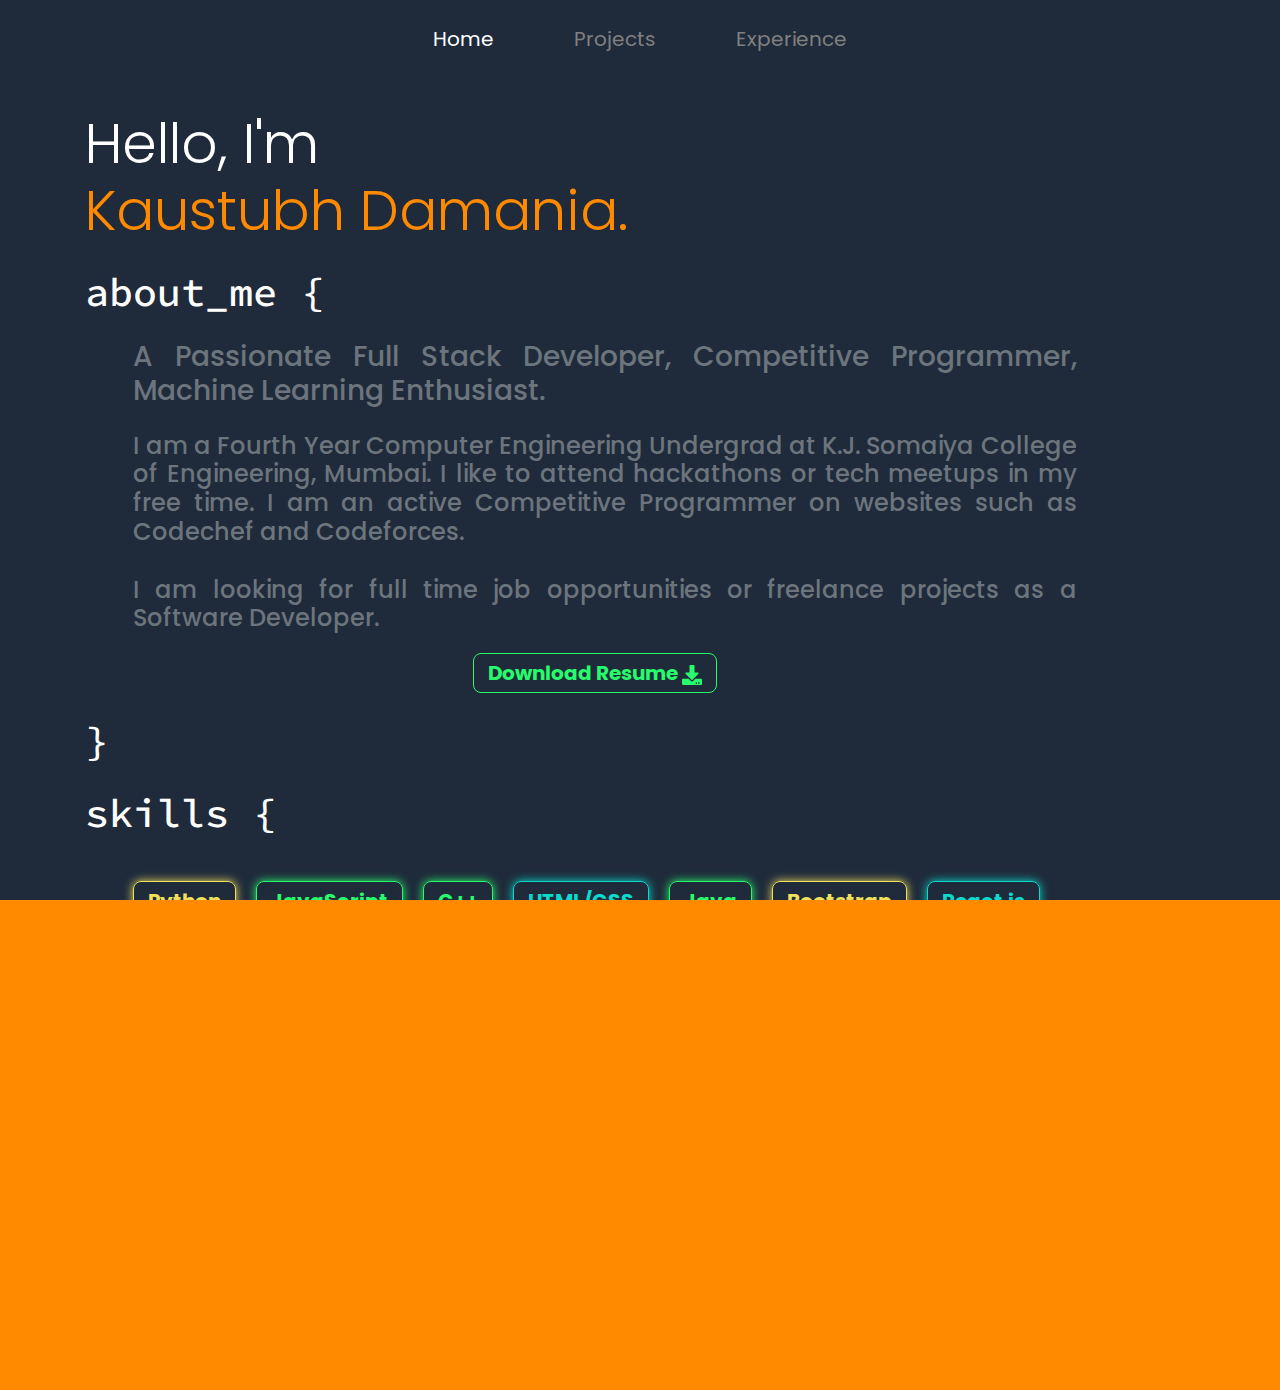
==== commit 22b2ad9b: "Updates" ====
--- a/index.html
+++ b/index.html
@@ -5,4 +5,4 @@
  * Copyright 2011-2019 The Bootstrap Authors
  * Copyright 2011-2019 Twitter, Inc.
  * Licensed under MIT (https://github.com/twbs/bootstrap/blob/master/LICENSE)
- */:root{--blue:#007bff;--indigo:#6610f2;--purple:#6f42c1;--pink:#e83e8c;--red:#dc3545;--orange:#fd7e14;--yellow:#ffc107;--green:#28a745;--teal:#20c997;--cyan:#17a2b8;--white:#fff;--gray:#6c757d;--gray-dark:#343a40;--primary:#007bff;--secondary:#6c757d;--success:#28a745;--info:#17a2b8;--warning:#ffc107;--danger:#dc3545;--light:#f8f9fa;--dark:#343a40;--breakpoint-xs:0;--breakpoint-sm:576px;--breakpoint-md:768px;--breakpoint-lg:992px;--breakpoint-xl:1200px;--font-family-sans-serif:-apple-system,BlinkMacSystemFont,"Segoe UI",Roboto,"Helvetica Neue",Arial,"Noto Sans",sans-serif,"Apple Color Emoji","Segoe UI Emoji","Segoe UI Symbol","Noto Color Emoji";--font-family-monospace:SFMono-Regular,Menlo,Monaco,Consolas,"Liberation Mono","Courier New",monospace}*,:after,:before{box-sizing:border-box}html{font-family:sans-serif;line-height:1.15;-webkit-text-size-adjust:100%;-webkit-tap-highlight-color:rgba(0,0,0,0)}article,aside,figcaption,figure,footer,header,hgroup,main,nav,section{display:block}body{margin:0;font-family:-apple-system,BlinkMacSystemFont,Segoe UI,Roboto,Helvetica Neue,Arial,Noto Sans,sans-serif,Apple Color Emoji,Segoe UI Emoji,Segoe UI Symbol,Noto Color Emoji;font-size:1rem;font-weight:400;line-height:1.5;color:#212529;text-align:left;background-color:#fff}[tabindex="-1"]:focus{outline:0!important}hr{box-sizing:content-box;height:0;overflow:visible}h1,h2,h3,h4,h5,h6{margin-top:0;margin-bottom:.5rem}p{margin-top:0;margin-bottom:1rem}abbr[data-original-title],abbr[title]{text-decoration:underline;-webkit-text-decoration:underline dotted;text-decoration:underline dotted;cursor:help;border-bottom:0;-webkit-text-decoration-skip-ink:none;text-decoration-skip-ink:none}address{font-style:normal;line-height:inherit}address,dl,ol,ul{margin-bottom:1rem}dl,ol,ul{margin-top:0}ol ol,ol ul,ul ol,ul ul{margin-bottom:0}dt{font-weight:700}dd{margin-bottom:.5rem;margin-left:0}blockquote{margin:0 0 1rem}b,strong{font-weight:bolder}small{font-size:80%}sub,sup{position:relative;font-size:75%;line-height:0;vertical-align:baseline}sub{bottom:-.25em}sup{top:-.5em}a{color:#007bff;text-decoration:none;background-color:transparent}a:hover{color:#0056b3;text-decoration:underline}a:not([href]):not([tabindex]),a:not([href]):not([tabindex]):focus,a:not([href]):not([tabindex]):hover{color:inherit;text-decoration:none}a:not([href]):not([tabindex]):focus{outline:0}code,kbd,pre,samp{font-family:SFMono-Regular,Menlo,Monaco,Consolas,Liberation Mono,Courier New,monospace;font-size:1em}pre{margin-top:0;margin-bottom:1rem;overflow:auto}figure{margin:0 0 1rem}img{border-style:none}img,svg{vertical-align:middle}svg{overflow:hidden}table{border-collapse:collapse}caption{padding-top:.75rem;padding-bottom:.75rem;color:#6c757d;text-align:left;caption-side:bottom}th{text-align:inherit}label{display:inline-block;margin-bottom:.5rem}button{border-radius:0}button:focus{outline:1px dotted;outline:5px auto -webkit-focus-ring-color}button,input,optgroup,select,textarea{margin:0;font-family:inherit;font-size:inherit;line-height:inherit}button,input{overflow:visible}button,select{text-transform:none}select{word-wrap:normal}[type=button],[type=reset],[type=submit],button{-webkit-appearance:button}[type=button]:not(:disabled),[type=reset]:not(:disabled),[type=submit]:not(:disabled),button:not(:disabled){cursor:pointer}[type=button]::-moz-focus-inner,[type=reset]::-moz-focus-inner,[type=submit]::-moz-focus-inner,button::-moz-focus-inner{padding:0;border-style:none}input[type=checkbox],input[type=radio]{box-sizing:border-box;padding:0}input[type=date],input[type=datetime-local],input[type=month],input[type=time]{-webkit-appearance:listbox}textarea{overflow:auto;resize:vertical}fieldset{min-width:0;padding:0;margin:0;border:0}legend{display:block;width:100%;max-width:100%;padding:0;margin-bottom:.5rem;font-size:1.5rem;line-height:inherit;color:inherit;white-space:normal}progress{vertical-align:baseline}[type=number]::-webkit-inner-spin-button,[type=number]::-webkit-outer-spin-button{height:auto}[type=search]{outline-offset:-2px;-webkit-appearance:none}[type=search]::-webkit-search-decoration{-webkit-appearance:none}::-webkit-file-upload-button{font:inherit;-webkit-appearance:button}output{display:inline-block}summary{display:list-item;cursor:pointer}template{display:none}[hidden]{display:none!important}.h1,.h2,.h3,.h4,.h5,.h6,h1,h2,h3,h4,h5,h6{margin-bottom:.5rem;font-weight:500;line-height:1.2}.h1,h1{font-size:2.5rem}.h2,h2{font-size:2rem}.h3,h3{font-size:1.75rem}.h4,h4{font-size:1.5rem}.h5,h5{font-size:1.25rem}.h6,h6{font-size:1rem}.lead{font-size:1.25rem;font-weight:300}.display-1{font-size:6rem}.display-1,.display-2{font-weight:300;line-height:1.2}.display-2{font-size:5.5rem}.display-3{font-size:4.5rem}.display-3,.display-4{font-weight:300;line-height:1.2}.display-4{font-size:3.5rem}hr{margin-top:1rem;margin-bottom:1rem;border:0;border-top:1px solid rgba(0,0,0,.1)}.small,small{font-size:80%;font-weight:400}.mark,mark{padding:.2em;background-color:#fcf8e3}.list-inline,.list-unstyled{padding-left:0;list-style:none}.list-inline-item{display:inline-block}.list-inline-item:not(:last-child){margin-right:.5rem}.initialism{font-size:90%;text-transform:uppercase}.blockquote{margin-bottom:1rem;font-size:1.25rem}.blockquote-footer{display:block;font-size:80%;color:#6c757d}.blockquote-footer:before{content:"\2014\A0"}.img-fluid,.img-thumbnail{max-width:100%;height:auto}.img-thumbnail{padding:.25rem;background-color:#fff;border:1px solid #dee2e6;border-radius:.25rem}.figure{display:inline-block}.figure-img{margin-bottom:.5rem;line-height:1}.figure-caption{font-size:90%;color:#6c757d}code{font-size:87.5%;color:#e83e8c;word-break:break-word}a>code{color:inherit}kbd{padding:.2rem .4rem;font-size:87.5%;color:#fff;background-color:#212529;border-radius:.2rem}kbd kbd{padding:0;font-size:100%;font-weight:700}pre{display:block;font-size:87.5%;color:#212529}pre code{font-size:inherit;color:inherit;word-break:normal}.pre-scrollable{max-height:340px;overflow-y:scroll}.container{width:100%;padding-right:15px;padding-left:15px;margin-right:auto;margin-left:auto}@media (min-width:576px){.container{max-width:540px}}@media (min-width:768px){.container{max-width:720px}}@media (min-width:992px){.container{max-width:960px}}@media (min-width:1200px){.container{max-width:1140px}}.container-fluid{width:100%;padding-right:15px;padding-left:15px;margin-right:auto;margin-left:auto}.row{display:flex;flex-wrap:wrap;margin-right:-15px;margin-left:-15px}.no-gutters{margin-right:0;margin-left:0}.no-gutters>.col,.no-gutters>[class*=col-]{padding-right:0;padding-left:0}.col,.col-1,.col-2,.col-3,.col-4,.col-5,.col-6,.col-7,.col-8,.col-9,.col-10,.col-11,.col-12,.col-auto,.col-lg,.col-lg-1,.col-lg-2,.col-lg-3,.col-lg-4,.col-lg-5,.col-lg-6,.col-lg-7,.col-lg-8,.col-lg-9,.col-lg-10,.col-lg-11,.col-lg-12,.col-lg-auto,.col-md,.col-md-1,.col-md-2,.col-md-3,.col-md-4,.col-md-5,.col-md-6,.col-md-7,.col-md-8,.col-md-9,.col-md-10,.col-md-11,.col-md-12,.col-md-auto,.col-sm,.col-sm-1,.col-sm-2,.col-sm-3,.col-sm-4,.col-sm-5,.col-sm-6,.col-sm-7,.col-sm-8,.col-sm-9,.col-sm-10,.col-sm-11,.col-sm-12,.col-sm-auto,.col-xl,.col-xl-1,.col-xl-2,.col-xl-3,.col-xl-4,.col-xl-5,.col-xl-6,.col-xl-7,.col-xl-8,.col-xl-9,.col-xl-10,.col-xl-11,.col-xl-12,.col-xl-auto{position:relative;width:100%;padding-right:15px;padding-left:15px}.col{flex-basis:0;flex-grow:1;max-width:100%}.col-auto{flex:0 0 auto;width:auto;max-width:100%}.col-1{flex:0 0 8.333333%;max-width:8.333333%}.col-2{flex:0 0 16.666667%;max-width:16.666667%}.col-3{flex:0 0 25%;max-width:25%}.col-4{flex:0 0 33.333333%;max-width:33.333333%}.col-5{flex:0 0 41.666667%;max-width:41.666667%}.col-6{flex:0 0 50%;max-width:50%}.col-7{flex:0 0 58.333333%;max-width:58.333333%}.col-8{flex:0 0 66.666667%;max-width:66.666667%}.col-9{flex:0 0 75%;max-width:75%}.col-10{flex:0 0 83.333333%;max-width:83.333333%}.col-11{flex:0 0 91.666667%;max-width:91.666667%}.col-12{flex:0 0 100%;max-width:100%}.order-first{order:-1}.order-last{order:13}.order-0{order:0}.order-1{order:1}.order-2{order:2}.order-3{order:3}.order-4{order:4}.order-5{order:5}.order-6{order:6}.order-7{order:7}.order-8{order:8}.order-9{order:9}.order-10{order:10}.order-11{order:11}.order-12{order:12}.offset-1{margin-left:8.333333%}.offset-2{margin-left:16.666667%}.offset-3{margin-left:25%}.offset-4{margin-left:33.333333%}.offset-5{margin-left:41.666667%}.offset-6{margin-left:50%}.offset-7{margin-left:58.333333%}.offset-8{margin-left:66.666667%}.offset-9{margin-left:75%}.offset-10{margin-left:83.333333%}.offset-11{margin-left:91.666667%}@media (min-width:576px){.col-sm{flex-basis:0;flex-grow:1;max-width:100%}.col-sm-auto{flex:0 0 auto;width:auto;max-width:100%}.col-sm-1{flex:0 0 8.333333%;max-width:8.333333%}.col-sm-2{flex:0 0 16.666667%;max-width:16.666667%}.col-sm-3{flex:0 0 25%;max-width:25%}.col-sm-4{flex:0 0 33.333333%;max-width:33.333333%}.col-sm-5{flex:0 0 41.666667%;max-width:41.666667%}.col-sm-6{flex:0 0 50%;max-width:50%}.col-sm-7{flex:0 0 58.333333%;max-width:58.333333%}.col-sm-8{flex:0 0 66.666667%;max-width:66.666667%}.col-sm-9{flex:0 0 75%;max-width:75%}.col-sm-10{flex:0 0 83.333333%;max-width:83.333333%}.col-sm-11{flex:0 0 91.666667%;max-width:91.666667%}.col-sm-12{flex:0 0 100%;max-width:100%}.order-sm-first{order:-1}.order-sm-last{order:13}.order-sm-0{order:0}.order-sm-1{order:1}.order-sm-2{order:2}.order-sm-3{order:3}.order-sm-4{order:4}.order-sm-5{order:5}.order-sm-6{order:6}.order-sm-7{order:7}.order-sm-8{order:8}.order-sm-9{order:9}.order-sm-10{order:10}.order-sm-11{order:11}.order-sm-12{order:12}.offset-sm-0{margin-left:0}.offset-sm-1{margin-left:8.333333%}.offset-sm-2{margin-left:16.666667%}.offset-sm-3{margin-left:25%}.offset-sm-4{margin-left:33.333333%}.offset-sm-5{margin-left:41.666667%}.offset-sm-6{margin-left:50%}.offset-sm-7{margin-left:58.333333%}.offset-sm-8{margin-left:66.666667%}.offset-sm-9{margin-left:75%}.offset-sm-10{margin-left:83.333333%}.offset-sm-11{margin-left:91.666667%}}@media (min-width:768px){.col-md{flex-basis:0;flex-grow:1;max-width:100%}.col-md-auto{flex:0 0 auto;width:auto;max-width:100%}.col-md-1{flex:0 0 8.333333%;max-width:8.333333%}.col-md-2{flex:0 0 16.666667%;max-width:16.666667%}.col-md-3{flex:0 0 25%;max-width:25%}.col-md-4{flex:0 0 33.333333%;max-width:33.333333%}.col-md-5{flex:0 0 41.666667%;max-width:41.666667%}.col-md-6{flex:0 0 50%;max-width:50%}.col-md-7{flex:0 0 58.333333%;max-width:58.333333%}.col-md-8{flex:0 0 66.666667%;max-width:66.666667%}.col-md-9{flex:0 0 75%;max-width:75%}.col-md-10{flex:0 0 83.333333%;max-width:83.333333%}.col-md-11{flex:0 0 91.666667%;max-width:91.666667%}.col-md-12{flex:0 0 100%;max-width:100%}.order-md-first{order:-1}.order-md-last{order:13}.order-md-0{order:0}.order-md-1{order:1}.order-md-2{order:2}.order-md-3{order:3}.order-md-4{order:4}.order-md-5{order:5}.order-md-6{order:6}.order-md-7{order:7}.order-md-8{order:8}.order-md-9{order:9}.order-md-10{order:10}.order-md-11{order:11}.order-md-12{order:12}.offset-md-0{margin-left:0}.offset-md-1{margin-left:8.333333%}.offset-md-2{margin-left:16.666667%}.offset-md-3{margin-left:25%}.offset-md-4{margin-left:33.333333%}.offset-md-5{margin-left:41.666667%}.offset-md-6{margin-left:50%}.offset-md-7{margin-left:58.333333%}.offset-md-8{margin-left:66.666667%}.offset-md-9{margin-left:75%}.offset-md-10{margin-left:83.333333%}.offset-md-11{margin-left:91.666667%}}@media (min-width:992px){.col-lg{flex-basis:0;flex-grow:1;max-width:100%}.col-lg-auto{flex:0 0 auto;width:auto;max-width:100%}.col-lg-1{flex:0 0 8.333333%;max-width:8.333333%}.col-lg-2{flex:0 0 16.666667%;max-width:16.666667%}.col-lg-3{flex:0 0 25%;max-width:25%}.col-lg-4{flex:0 0 33.333333%;max-width:33.333333%}.col-lg-5{flex:0 0 41.666667%;max-width:41.666667%}.col-lg-6{flex:0 0 50%;max-width:50%}.col-lg-7{flex:0 0 58.333333%;max-width:58.333333%}.col-lg-8{flex:0 0 66.666667%;max-width:66.666667%}.col-lg-9{flex:0 0 75%;max-width:75%}.col-lg-10{flex:0 0 83.333333%;max-width:83.333333%}.col-lg-11{flex:0 0 91.666667%;max-width:91.666667%}.col-lg-12{flex:0 0 100%;max-width:100%}.order-lg-first{order:-1}.order-lg-last{order:13}.order-lg-0{order:0}.order-lg-1{order:1}.order-lg-2{order:2}.order-lg-3{order:3}.order-lg-4{order:4}.order-lg-5{order:5}.order-lg-6{order:6}.order-lg-7{order:7}.order-lg-8{order:8}.order-lg-9{order:9}.order-lg-10{order:10}.order-lg-11{order:11}.order-lg-12{order:12}.offset-lg-0{margin-left:0}.offset-lg-1{margin-left:8.333333%}.offset-lg-2{margin-left:16.666667%}.offset-lg-3{margin-left:25%}.offset-lg-4{margin-left:33.333333%}.offset-lg-5{margin-left:41.666667%}.offset-lg-6{margin-left:50%}.offset-lg-7{margin-left:58.333333%}.offset-lg-8{margin-left:66.666667%}.offset-lg-9{margin-left:75%}.offset-lg-10{margin-left:83.333333%}.offset-lg-11{margin-left:91.666667%}}@media (min-width:1200px){.col-xl{flex-basis:0;flex-grow:1;max-width:100%}.col-xl-auto{flex:0 0 auto;width:auto;max-width:100%}.col-xl-1{flex:0 0 8.333333%;max-width:8.333333%}.col-xl-2{flex:0 0 16.666667%;max-width:16.666667%}.col-xl-3{flex:0 0 25%;max-width:25%}.col-xl-4{flex:0 0 33.333333%;max-width:33.333333%}.col-xl-5{flex:0 0 41.666667%;max-width:41.666667%}.col-xl-6{flex:0 0 50%;max-width:50%}.col-xl-7{flex:0 0 58.333333%;max-width:58.333333%}.col-xl-8{flex:0 0 66.666667%;max-width:66.666667%}.col-xl-9{flex:0 0 75%;max-width:75%}.col-xl-10{flex:0 0 83.333333%;max-width:83.333333%}.col-xl-11{flex:0 0 91.666667%;max-width:91.666667%}.col-xl-12{flex:0 0 100%;max-width:100%}.order-xl-first{order:-1}.order-xl-last{order:13}.order-xl-0{order:0}.order-xl-1{order:1}.order-xl-2{order:2}.order-xl-3{order:3}.order-xl-4{order:4}.order-xl-5{order:5}.order-xl-6{order:6}.order-xl-7{order:7}.order-xl-8{order:8}.order-xl-9{order:9}.order-xl-10{order:10}.order-xl-11{order:11}.order-xl-12{order:12}.offset-xl-0{margin-left:0}.offset-xl-1{margin-left:8.333333%}.offset-xl-2{margin-left:16.666667%}.offset-xl-3{margin-left:25%}.offset-xl-4{margin-left:33.333333%}.offset-xl-5{margin-left:41.666667%}.offset-xl-6{margin-left:50%}.offset-xl-7{margin-left:58.333333%}.offset-xl-8{margin-left:66.666667%}.offset-xl-9{margin-left:75%}.offset-xl-10{margin-left:83.333333%}.offset-xl-11{margin-left:91.666667%}}.table{width:100%;margin-bottom:1rem;color:#212529}.table td,.table th{padding:.75rem;vertical-align:top;border-top:1px solid #dee2e6}.table thead th{vertical-align:bottom;border-bottom:2px solid #dee2e6}.table tbody+tbody{border-top:2px solid #dee2e6}.table-sm td,.table-sm th{padding:.3rem}.table-bordered,.table-bordered td,.table-bordered th{border:1px solid #dee2e6}.table-bordered thead td,.table-bordered thead th{border-bottom-width:2px}.table-borderless tbody+tbody,.table-borderless td,.table-borderless th,.table-borderless thead th{border:0}.table-striped tbody tr:nth-of-type(odd){background-color:rgba(0,0,0,.05)}.table-hover tbody tr:hover{color:#212529;background-color:rgba(0,0,0,.075)}.table-primary,.table-primary>td,.table-primary>th{background-color:#b8daff}.table-primary tbody+tbody,.table-primary td,.table-primary th,.table-primary thead th{border-color:#7abaff}.table-hover .table-primary:hover,.table-hover .table-primary:hover>td,.table-hover .table-primary:hover>th{background-color:#9fcdff}.table-secondary,.table-secondary>td,.table-secondary>th{background-color:#d6d8db}.table-secondary tbody+tbody,.table-secondary td,.table-secondary th,.table-secondary thead th{border-color:#b3b7bb}.table-hover .table-secondary:hover,.table-hover .table-secondary:hover>td,.table-hover .table-secondary:hover>th{background-color:#c8cbcf}.table-success,.table-success>td,.table-success>th{background-color:#c3e6cb}.table-success tbody+tbody,.table-success td,.table-success th,.table-success thead th{border-color:#8fd19e}.table-hover .table-success:hover,.table-hover .table-success:hover>td,.table-hover .table-success:hover>th{background-color:#b1dfbb}.table-info,.table-info>td,.table-info>th{background-color:#bee5eb}.table-info tbody+tbody,.table-info td,.table-info th,.table-info thead th{border-color:#86cfda}.table-hover .table-info:hover,.table-hover .table-info:hover>td,.table-hover .table-info:hover>th{background-color:#abdde5}.table-warning,.table-warning>td,.table-warning>th{background-color:#ffeeba}.table-warning tbody+tbody,.table-warning td,.table-warning th,.table-warning thead th{border-color:#ffdf7e}.table-hover .table-warning:hover,.table-hover .table-warning:hover>td,.table-hover .table-warning:hover>th{background-color:#ffe8a1}.table-danger,.table-danger>td,.table-danger>th{background-color:#f5c6cb}.table-danger tbody+tbody,.table-danger td,.table-danger th,.table-danger thead th{border-color:#ed969e}.table-hover .table-danger:hover,.table-hover .table-danger:hover>td,.table-hover .table-danger:hover>th{background-color:#f1b0b7}.table-light,.table-light>td,.table-light>th{background-color:#fdfdfe}.table-light tbody+tbody,.table-light td,.table-light th,.table-light thead th{border-color:#fbfcfc}.table-hover .table-light:hover,.table-hover .table-light:hover>td,.table-hover .table-light:hover>th{background-color:#ececf6}.table-dark,.table-dark>td,.table-dark>th{background-color:#c6c8ca}.table-dark tbody+tbody,.table-dark td,.table-dark th,.table-dark thead th{border-color:#95999c}.table-hover .table-dark:hover,.table-hover .table-dark:hover>td,.table-hover .table-dark:hover>th{background-color:#b9bbbe}.table-active,.table-active>td,.table-active>th,.table-hover .table-active:hover,.table-hover .table-active:hover>td,.table-hover .table-active:hover>th{background-color:rgba(0,0,0,.075)}.table .thead-dark th{color:#fff;background-color:#343a40;border-color:#454d55}.table .thead-light th{color:#495057;background-color:#e9ecef;border-color:#dee2e6}.table-dark{color:#fff;background-color:#343a40}.table-dark td,.table-dark th,.table-dark thead th{border-color:#454d55}.table-dark.table-bordered{border:0}.table-dark.table-striped tbody tr:nth-of-type(odd){background-color:hsla(0,0%,100%,.05)}.table-dark.table-hover tbody tr:hover{color:#fff;background-color:hsla(0,0%,100%,.075)}@media (max-width:575.98px){.table-responsive-sm{display:block;width:100%;overflow-x:auto;-webkit-overflow-scrolling:touch}.table-responsive-sm>.table-bordered{border:0}}@media (max-width:767.98px){.table-responsive-md{display:block;width:100%;overflow-x:auto;-webkit-overflow-scrolling:touch}.table-responsive-md>.table-bordered{border:0}}@media (max-width:991.98px){.table-responsive-lg{display:block;width:100%;overflow-x:auto;-webkit-overflow-scrolling:touch}.table-responsive-lg>.table-bordered{border:0}}@media (max-width:1199.98px){.table-responsive-xl{display:block;width:100%;overflow-x:auto;-webkit-overflow-scrolling:touch}.table-responsive-xl>.table-bordered{border:0}}.table-responsive{display:block;width:100%;overflow-x:auto;-webkit-overflow-scrolling:touch}.table-responsive>.table-bordered{border:0}.form-control{display:block;width:100%;height:calc(1.5em + .75rem + 2px);padding:.375rem .75rem;font-size:1rem;font-weight:400;line-height:1.5;color:#495057;background-color:#fff;background-clip:padding-box;border:1px solid #ced4da;border-radius:.25rem;-webkit-transition:border-color .15s ease-in-out,box-shadow .15s ease-in-out;transition:border-color .15s ease-in-out,box-shadow .15s ease-in-out}@media (prefers-reduced-motion:reduce){.form-control{-webkit-transition:none;transition:none}}.form-control::-ms-expand{background-color:transparent;border:0}.form-control:focus{color:#495057;background-color:#fff;border-color:#80bdff;outline:0;box-shadow:0 0 0 .2rem rgba(0,123,255,.25)}.form-control::-webkit-input-placeholder{color:#6c757d;opacity:1}.form-control::-moz-placeholder{color:#6c757d;opacity:1}.form-control:-ms-input-placeholder{color:#6c757d;opacity:1}.form-control::-ms-input-placeholder{color:#6c757d;opacity:1}.form-control::placeholder{color:#6c757d;opacity:1}.form-control:disabled,.form-control[readonly]{background-color:#e9ecef;opacity:1}select.form-control:focus::-ms-value{color:#495057;background-color:#fff}.form-control-file,.form-control-range{display:block;width:100%}.col-form-label{padding-top:calc(.375rem + 1px);padding-bottom:calc(.375rem + 1px);margin-bottom:0;font-size:inherit;line-height:1.5}.col-form-label-lg{padding-top:calc(.5rem + 1px);padding-bottom:calc(.5rem + 1px);font-size:1.25rem;line-height:1.5}.col-form-label-sm{padding-top:calc(.25rem + 1px);padding-bottom:calc(.25rem + 1px);font-size:.875rem;line-height:1.5}.form-control-plaintext{display:block;width:100%;padding-top:.375rem;padding-bottom:.375rem;margin-bottom:0;line-height:1.5;color:#212529;background-color:transparent;border:solid transparent;border-width:1px 0}.form-control-plaintext.form-control-lg,.form-control-plaintext.form-control-sm{padding-right:0;padding-left:0}.form-control-sm{height:calc(1.5em + .5rem + 2px);padding:.25rem .5rem;font-size:.875rem;line-height:1.5;border-radius:.2rem}.form-control-lg{height:calc(1.5em + 1rem + 2px);padding:.5rem 1rem;font-size:1.25rem;line-height:1.5;border-radius:.3rem}select.form-control[multiple],select.form-control[size],textarea.form-control{height:auto}.form-group{margin-bottom:1rem}.form-text{display:block;margin-top:.25rem}.form-row{display:flex;flex-wrap:wrap;margin-right:-5px;margin-left:-5px}.form-row>.col,.form-row>[class*=col-]{padding-right:5px;padding-left:5px}.form-check{position:relative;display:block;padding-left:1.25rem}.form-check-input{position:absolute;margin-top:.3rem;margin-left:-1.25rem}.form-check-input:disabled~.form-check-label{color:#6c757d}.form-check-label{margin-bottom:0}.form-check-inline{display:inline-flex;align-items:center;padding-left:0;margin-right:.75rem}.form-check-inline .form-check-input{position:static;margin-top:0;margin-right:.3125rem;margin-left:0}.valid-feedback{display:none;width:100%;margin-top:.25rem;font-size:80%;color:#28a745}.valid-tooltip{position:absolute;top:100%;z-index:5;display:none;max-width:100%;padding:.25rem .5rem;margin-top:.1rem;font-size:.875rem;line-height:1.5;color:#fff;background-color:rgba(40,167,69,.9);border-radius:.25rem}.form-control.is-valid,.was-validated .form-control:valid{border-color:#28a745;padding-right:calc(1.5em + .75rem);background-image:url("data:image/svg+xml;charset=utf-8,%3Csvg xmlns='http://www.w3.org/2000/svg' viewBox='0 0 8 8'%3E%3Cpath fill='%2328a745' d='M2.3 6.73L.6 4.53c-.4-1.04.46-1.4 1.1-.8l1.1 1.4 3.4-3.8c.6-.63 1.6-.27 1.2.7l-4 4.6c-.43.5-.8.4-1.1.1z'/%3E%3C/svg%3E");background-repeat:no-repeat;background-position:100% calc(.375em + .1875rem);background-size:calc(.75em + .375rem) calc(.75em + .375rem)}.form-control.is-valid:focus,.was-validated .form-control:valid:focus{border-color:#28a745;box-shadow:0 0 0 .2rem rgba(40,167,69,.25)}.form-control.is-valid~.valid-feedback,.form-control.is-valid~.valid-tooltip,.was-validated .form-control:valid~.valid-feedback,.was-validated .form-control:valid~.valid-tooltip{display:block}.was-validated textarea.form-control:valid,textarea.form-control.is-valid{padding-right:calc(1.5em + .75rem);background-position:top calc(.375em + .1875rem) right calc(.375em + .1875rem)}.custom-select.is-valid,.was-validated .custom-select:valid{border-color:#28a745;padding-right:calc((3em + 2.25rem)/4 + 1.75rem);background:url("data:image/svg+xml;charset=utf-8,%3Csvg xmlns='http://www.w3.org/2000/svg' viewBox='0 0 4 5'%3E%3Cpath fill='%23343a40' d='M2 0L0 2h4zm0 5L0 3h4z'/%3E%3C/svg%3E") no-repeat right .75rem center/8px 10px,url("data:image/svg+xml;charset=utf-8,%3Csvg xmlns='http://www.w3.org/2000/svg' viewBox='0 0 8 8'%3E%3Cpath fill='%2328a745' d='M2.3 6.73L.6 4.53c-.4-1.04.46-1.4 1.1-.8l1.1 1.4 3.4-3.8c.6-.63 1.6-.27 1.2.7l-4 4.6c-.43.5-.8.4-1.1.1z'/%3E%3C/svg%3E") #fff no-repeat center right 1.75rem/calc(.75em + .375rem) calc(.75em + .375rem)}.custom-select.is-valid:focus,.was-validated .custom-select:valid:focus{border-color:#28a745;box-shadow:0 0 0 .2rem rgba(40,167,69,.25)}.custom-select.is-valid~.valid-feedback,.custom-select.is-valid~.valid-tooltip,.form-control-file.is-valid~.valid-feedback,.form-control-file.is-valid~.valid-tooltip,.was-validated .custom-select:valid~.valid-feedback,.was-validated .custom-select:valid~.valid-tooltip,.was-validated .form-control-file:valid~.valid-feedback,.was-validated .form-control-file:valid~.valid-tooltip{display:block}.form-check-input.is-valid~.form-check-label,.was-validated .form-check-input:valid~.form-check-label{color:#28a745}.form-check-input.is-valid~.valid-feedback,.form-check-input.is-valid~.valid-tooltip,.was-validated .form-check-input:valid~.valid-feedback,.was-validated .form-check-input:valid~.valid-tooltip{display:block}.custom-control-input.is-valid~.custom-control-label,.was-validated .custom-control-input:valid~.custom-control-label{color:#28a745}.custom-control-input.is-valid~.custom-control-label:before,.was-validated .custom-control-input:valid~.custom-control-label:before{border-color:#28a745}.custom-control-input.is-valid~.valid-feedback,.custom-control-input.is-valid~.valid-tooltip,.was-validated .custom-control-input:valid~.valid-feedback,.was-validated .custom-control-input:valid~.valid-tooltip{display:block}.custom-control-input.is-valid:checked~.custom-control-label:before,.was-validated .custom-control-input:valid:checked~.custom-control-label:before{border-color:#34ce57;background-color:#34ce57}.custom-control-input.is-valid:focus~.custom-control-label:before,.was-validated .custom-control-input:valid:focus~.custom-control-label:before{box-shadow:0 0 0 .2rem rgba(40,167,69,.25)}.custom-control-input.is-valid:focus:not(:checked)~.custom-control-label:before,.custom-file-input.is-valid~.custom-file-label,.was-validated .custom-control-input:valid:focus:not(:checked)~.custom-control-label:before,.was-validated .custom-file-input:valid~.custom-file-label{border-color:#28a745}.custom-file-input.is-valid~.valid-feedback,.custom-file-input.is-valid~.valid-tooltip,.was-validated .custom-file-input:valid~.valid-feedback,.was-validated .custom-file-input:valid~.valid-tooltip{display:block}.custom-file-input.is-valid:focus~.custom-file-label,.was-validated .custom-file-input:valid:focus~.custom-file-label{border-color:#28a745;box-shadow:0 0 0 .2rem rgba(40,167,69,.25)}.invalid-feedback{display:none;width:100%;margin-top:.25rem;font-size:80%;color:#dc3545}.invalid-tooltip{position:absolute;top:100%;z-index:5;display:none;max-width:100%;padding:.25rem .5rem;margin-top:.1rem;font-size:.875rem;line-height:1.5;color:#fff;background-color:rgba(220,53,69,.9);border-radius:.25rem}.form-control.is-invalid,.was-validated .form-control:invalid{border-color:#dc3545;padding-right:calc(1.5em + .75rem);background-image:url("data:image/svg+xml;charset=utf-8,%3Csvg xmlns='http://www.w3.org/2000/svg' fill='%23dc3545' viewBox='-2 -2 7 7'%3E%3Cpath stroke='%23dc3545' d='M0 0l3 3m0-3L0 3'/%3E%3Ccircle r='.5'/%3E%3Ccircle cx='3' r='.5'/%3E%3Ccircle cy='3' r='.5'/%3E%3Ccircle cx='3' cy='3' r='.5'/%3E%3C/svg%3E");background-repeat:no-repeat;background-position:100% calc(.375em + .1875rem);background-size:calc(.75em + .375rem) calc(.75em + .375rem)}.form-control.is-invalid:focus,.was-validated .form-control:invalid:focus{border-color:#dc3545;box-shadow:0 0 0 .2rem rgba(220,53,69,.25)}.form-control.is-invalid~.invalid-feedback,.form-control.is-invalid~.invalid-tooltip,.was-validated .form-control:invalid~.invalid-feedback,.was-validated .form-control:invalid~.invalid-tooltip{display:block}.was-validated textarea.form-control:invalid,textarea.form-control.is-invalid{padding-right:calc(1.5em + .75rem);background-position:top calc(.375em + .1875rem) right calc(.375em + .1875rem)}.custom-select.is-invalid,.was-validated .custom-select:invalid{border-color:#dc3545;padding-right:calc((3em + 2.25rem)/4 + 1.75rem);background:url("data:image/svg+xml;charset=utf-8,%3Csvg xmlns='http://www.w3.org/2000/svg' viewBox='0 0 4 5'%3E%3Cpath fill='%23343a40' d='M2 0L0 2h4zm0 5L0 3h4z'/%3E%3C/svg%3E") no-repeat right .75rem center/8px 10px,url("data:image/svg+xml;charset=utf-8,%3Csvg xmlns='http://www.w3.org/2000/svg' fill='%23dc3545' viewBox='-2 -2 7 7'%3E%3Cpath stroke='%23dc3545' d='M0 0l3 3m0-3L0 3'/%3E%3Ccircle r='.5'/%3E%3Ccircle cx='3' r='.5'/%3E%3Ccircle cy='3' r='.5'/%3E%3Ccircle cx='3' cy='3' r='.5'/%3E%3C/svg%3E") #fff no-repeat center right 1.75rem/calc(.75em + .375rem) calc(.75em + .375rem)}.custom-select.is-invalid:focus,.was-validated .custom-select:invalid:focus{border-color:#dc3545;box-shadow:0 0 0 .2rem rgba(220,53,69,.25)}.custom-select.is-invalid~.invalid-feedback,.custom-select.is-invalid~.invalid-tooltip,.form-control-file.is-invalid~.invalid-feedback,.form-control-file.is-invalid~.invalid-tooltip,.was-validated .custom-select:invalid~.invalid-feedback,.was-validated .custom-select:invalid~.invalid-tooltip,.was-validated .form-control-file:invalid~.invalid-feedback,.was-validated .form-control-file:invalid~.invalid-tooltip{display:block}.form-check-input.is-invalid~.form-check-label,.was-validated .form-check-input:invalid~.form-check-label{color:#dc3545}.form-check-input.is-invalid~.invalid-feedback,.form-check-input.is-invalid~.invalid-tooltip,.was-validated .form-check-input:invalid~.invalid-feedback,.was-validated .form-check-input:invalid~.invalid-tooltip{display:block}.custom-control-input.is-invalid~.custom-control-label,.was-validated .custom-control-input:invalid~.custom-control-label{color:#dc3545}.custom-control-input.is-invalid~.custom-control-label:before,.was-validated .custom-control-input:invalid~.custom-control-label:before{border-color:#dc3545}.custom-control-input.is-invalid~.invalid-feedback,.custom-control-input.is-invalid~.invalid-tooltip,.was-validated .custom-control-input:invalid~.invalid-feedback,.was-validated .custom-control-input:invalid~.invalid-tooltip{display:block}.custom-control-input.is-invalid:checked~.custom-control-label:before,.was-validated .custom-control-input:invalid:checked~.custom-control-label:before{border-color:#e4606d;background-color:#e4606d}.custom-control-input.is-invalid:focus~.custom-control-label:before,.was-validated .custom-control-input:invalid:focus~.custom-control-label:before{box-shadow:0 0 0 .2rem rgba(220,53,69,.25)}.custom-control-input.is-invalid:focus:not(:checked)~.custom-control-label:before,.custom-file-input.is-invalid~.custom-file-label,.was-validated .custom-control-input:invalid:focus:not(:checked)~.custom-control-label:before,.was-validated .custom-file-input:invalid~.custom-file-label{border-color:#dc3545}.custom-file-input.is-invalid~.invalid-feedback,.custom-file-input.is-invalid~.invalid-tooltip,.was-validated .custom-file-input:invalid~.invalid-feedback,.was-validated .custom-file-input:invalid~.invalid-tooltip{display:block}.custom-file-input.is-invalid:focus~.custom-file-label,.was-validated .custom-file-input:invalid:focus~.custom-file-label{border-color:#dc3545;box-shadow:0 0 0 .2rem rgba(220,53,69,.25)}.form-inline{display:flex;flex-flow:row wrap;align-items:center}.form-inline .form-check{width:100%}@media (min-width:576px){.form-inline label{justify-content:center}.form-inline .form-group,.form-inline label{display:flex;align-items:center;margin-bottom:0}.form-inline .form-group{flex:0 0 auto;flex-flow:row wrap}.form-inline .form-control{display:inline-block;width:auto;vertical-align:middle}.form-inline .form-control-plaintext{display:inline-block}.form-inline .custom-select,.form-inline .input-group{width:auto}.form-inline .form-check{display:flex;align-items:center;justify-content:center;width:auto;padding-left:0}.form-inline .form-check-input{position:relative;flex-shrink:0;margin-top:0;margin-right:.25rem;margin-left:0}.form-inline .custom-control{align-items:center;justify-content:center}.form-inline .custom-control-label{margin-bottom:0}}.btn{display:inline-block;font-weight:400;color:#212529;text-align:center;vertical-align:middle;-webkit-user-select:none;-moz-user-select:none;-ms-user-select:none;user-select:none;background-color:transparent;border:1px solid transparent;padding:.375rem .75rem;font-size:1rem;line-height:1.5;border-radius:.25rem;-webkit-transition:color .15s ease-in-out,background-color .15s ease-in-out,border-color .15s ease-in-out,box-shadow .15s ease-in-out;transition:color .15s ease-in-out,background-color .15s ease-in-out,border-color .15s ease-in-out,box-shadow .15s ease-in-out}@media (prefers-reduced-motion:reduce){.btn{-webkit-transition:none;transition:none}}.btn:hover{color:#212529;text-decoration:none}.btn.focus,.btn:focus{outline:0;box-shadow:0 0 0 .2rem rgba(0,123,255,.25)}.btn.disabled,.btn:disabled{opacity:.65}a.btn.disabled,fieldset:disabled a.btn{pointer-events:none}.btn-primary{color:#fff;background-color:#007bff;border-color:#007bff}.btn-primary:hover{color:#fff;background-color:#0069d9;border-color:#0062cc}.btn-primary.focus,.btn-primary:focus{box-shadow:0 0 0 .2rem rgba(38,143,255,.5)}.btn-primary.disabled,.btn-primary:disabled{color:#fff;background-color:#007bff;border-color:#007bff}.btn-primary:not(:disabled):not(.disabled).active,.btn-primary:not(:disabled):not(.disabled):active,.show>.btn-primary.dropdown-toggle{color:#fff;background-color:#0062cc;border-color:#005cbf}.btn-primary:not(:disabled):not(.disabled).active:focus,.btn-primary:not(:disabled):not(.disabled):active:focus,.show>.btn-primary.dropdown-toggle:focus{box-shadow:0 0 0 .2rem rgba(38,143,255,.5)}.btn-secondary{color:#fff;background-color:#6c757d;border-color:#6c757d}.btn-secondary:hover{color:#fff;background-color:#5a6268;border-color:#545b62}.btn-secondary.focus,.btn-secondary:focus{box-shadow:0 0 0 .2rem rgba(130,138,145,.5)}.btn-secondary.disabled,.btn-secondary:disabled{color:#fff;background-color:#6c757d;border-color:#6c757d}.btn-secondary:not(:disabled):not(.disabled).active,.btn-secondary:not(:disabled):not(.disabled):active,.show>.btn-secondary.dropdown-toggle{color:#fff;background-color:#545b62;border-color:#4e555b}.btn-secondary:not(:disabled):not(.disabled).active:focus,.btn-secondary:not(:disabled):not(.disabled):active:focus,.show>.btn-secondary.dropdown-toggle:focus{box-shadow:0 0 0 .2rem rgba(130,138,145,.5)}.btn-success{color:#fff;background-color:#28a745;border-color:#28a745}.btn-success:hover{color:#fff;background-color:#218838;border-color:#1e7e34}.btn-success.focus,.btn-success:focus{box-shadow:0 0 0 .2rem rgba(72,180,97,.5)}.btn-success.disabled,.btn-success:disabled{color:#fff;background-color:#28a745;border-color:#28a745}.btn-success:not(:disabled):not(.disabled).active,.btn-success:not(:disabled):not(.disabled):active,.show>.btn-success.dropdown-toggle{color:#fff;background-color:#1e7e34;border-color:#1c7430}.btn-success:not(:disabled):not(.disabled).active:focus,.btn-success:not(:disabled):not(.disabled):active:focus,.show>.btn-success.dropdown-toggle:focus{box-shadow:0 0 0 .2rem rgba(72,180,97,.5)}.btn-info{color:#fff;background-color:#17a2b8;border-color:#17a2b8}.btn-info:hover{color:#fff;background-color:#138496;border-color:#117a8b}.btn-info.focus,.btn-info:focus{box-shadow:0 0 0 .2rem rgba(58,176,195,.5)}.btn-info.disabled,.btn-info:disabled{color:#fff;background-color:#17a2b8;border-color:#17a2b8}.btn-info:not(:disabled):not(.disabled).active,.btn-info:not(:disabled):not(.disabled):active,.show>.btn-info.dropdown-toggle{color:#fff;background-color:#117a8b;border-color:#10707f}.btn-info:not(:disabled):not(.disabled).active:focus,.btn-info:not(:disabled):not(.disabled):active:focus,.show>.btn-info.dropdown-toggle:focus{box-shadow:0 0 0 .2rem rgba(58,176,195,.5)}.btn-warning{color:#212529;background-color:#ffc107;border-color:#ffc107}.btn-warning:hover{color:#212529;background-color:#e0a800;border-color:#d39e00}.btn-warning.focus,.btn-warning:focus{box-shadow:0 0 0 .2rem rgba(222,170,12,.5)}.btn-warning.disabled,.btn-warning:disabled{color:#212529;background-color:#ffc107;border-color:#ffc107}.btn-warning:not(:disabled):not(.disabled).active,.btn-warning:not(:disabled):not(.disabled):active,.show>.btn-warning.dropdown-toggle{color:#212529;background-color:#d39e00;border-color:#c69500}.btn-warning:not(:disabled):not(.disabled).active:focus,.btn-warning:not(:disabled):not(.disabled):active:focus,.show>.btn-warning.dropdown-toggle:focus{box-shadow:0 0 0 .2rem rgba(222,170,12,.5)}.btn-danger{color:#fff;background-color:#dc3545;border-color:#dc3545}.btn-danger:hover{color:#fff;background-color:#c82333;border-color:#bd2130}.btn-danger.focus,.btn-danger:focus{box-shadow:0 0 0 .2rem rgba(225,83,97,.5)}.btn-danger.disabled,.btn-danger:disabled{color:#fff;background-color:#dc3545;border-color:#dc3545}.btn-danger:not(:disabled):not(.disabled).active,.btn-danger:not(:disabled):not(.disabled):active,.show>.btn-danger.dropdown-toggle{color:#fff;background-color:#bd2130;border-color:#b21f2d}.btn-danger:not(:disabled):not(.disabled).active:focus,.btn-danger:not(:disabled):not(.disabled):active:focus,.show>.btn-danger.dropdown-toggle:focus{box-shadow:0 0 0 .2rem rgba(225,83,97,.5)}.btn-light{color:#212529;background-color:#f8f9fa;border-color:#f8f9fa}.btn-light:hover{color:#212529;background-color:#e2e6ea;border-color:#dae0e5}.btn-light.focus,.btn-light:focus{box-shadow:0 0 0 .2rem rgba(216,217,219,.5)}.btn-light.disabled,.btn-light:disabled{color:#212529;background-color:#f8f9fa;border-color:#f8f9fa}.btn-light:not(:disabled):not(.disabled).active,.btn-light:not(:disabled):not(.disabled):active,.show>.btn-light.dropdown-toggle{color:#212529;background-color:#dae0e5;border-color:#d3d9df}.btn-light:not(:disabled):not(.disabled).active:focus,.btn-light:not(:disabled):not(.disabled):active:focus,.show>.btn-light.dropdown-toggle:focus{box-shadow:0 0 0 .2rem rgba(216,217,219,.5)}.btn-dark{color:#fff;background-color:#343a40;border-color:#343a40}.btn-dark:hover{color:#fff;background-color:#23272b;border-color:#1d2124}.btn-dark.focus,.btn-dark:focus{box-shadow:0 0 0 .2rem rgba(82,88,93,.5)}.btn-dark.disabled,.btn-dark:disabled{color:#fff;background-color:#343a40;border-color:#343a40}.btn-dark:not(:disabled):not(.disabled).active,.btn-dark:not(:disabled):not(.disabled):active,.show>.btn-dark.dropdown-toggle{color:#fff;background-color:#1d2124;border-color:#171a1d}.btn-dark:not(:disabled):not(.disabled).active:focus,.btn-dark:not(:disabled):not(.disabled):active:focus,.show>.btn-dark.dropdown-toggle:focus{box-shadow:0 0 0 .2rem rgba(82,88,93,.5)}.btn-outline-primary{color:#007bff;border-color:#007bff}.btn-outline-primary:hover{color:#fff;background-color:#007bff;border-color:#007bff}.btn-outline-primary.focus,.btn-outline-primary:focus{box-shadow:0 0 0 .2rem rgba(0,123,255,.5)}.btn-outline-primary.disabled,.btn-outline-primary:disabled{color:#007bff;background-color:transparent}.btn-outline-primary:not(:disabled):not(.disabled).active,.btn-outline-primary:not(:disabled):not(.disabled):active,.show>.btn-outline-primary.dropdown-toggle{color:#fff;background-color:#007bff;border-color:#007bff}.btn-outline-primary:not(:disabled):not(.disabled).active:focus,.btn-outline-primary:not(:disabled):not(.disabled):active:focus,.show>.btn-outline-primary.dropdown-toggle:focus{box-shadow:0 0 0 .2rem rgba(0,123,255,.5)}.btn-outline-secondary{color:#6c757d;border-color:#6c757d}.btn-outline-secondary:hover{color:#fff;background-color:#6c757d;border-color:#6c757d}.btn-outline-secondary.focus,.btn-outline-secondary:focus{box-shadow:0 0 0 .2rem rgba(108,117,125,.5)}.btn-outline-secondary.disabled,.btn-outline-secondary:disabled{color:#6c757d;background-color:transparent}.btn-outline-secondary:not(:disabled):not(.disabled).active,.btn-outline-secondary:not(:disabled):not(.disabled):active,.show>.btn-outline-secondary.dropdown-toggle{color:#fff;background-color:#6c757d;border-color:#6c757d}.btn-outline-secondary:not(:disabled):not(.disabled).active:focus,.btn-outline-secondary:not(:disabled):not(.disabled):active:focus,.show>.btn-outline-secondary.dropdown-toggle:focus{box-shadow:0 0 0 .2rem rgba(108,117,125,.5)}.btn-outline-success{color:#28a745;border-color:#28a745}.btn-outline-success:hover{color:#fff;background-color:#28a745;border-color:#28a745}.btn-outline-success.focus,.btn-outline-success:focus{box-shadow:0 0 0 .2rem rgba(40,167,69,.5)}.btn-outline-success.disabled,.btn-outline-success:disabled{color:#28a745;background-color:transparent}.btn-outline-success:not(:disabled):not(.disabled).active,.btn-outline-success:not(:disabled):not(.disabled):active,.show>.btn-outline-success.dropdown-toggle{color:#fff;background-color:#28a745;border-color:#28a745}.btn-outline-success:not(:disabled):not(.disabled).active:focus,.btn-outline-success:not(:disabled):not(.disabled):active:focus,.show>.btn-outline-success.dropdown-toggle:focus{box-shadow:0 0 0 .2rem rgba(40,167,69,.5)}.btn-outline-info{color:#17a2b8;border-color:#17a2b8}.btn-outline-info:hover{color:#fff;background-color:#17a2b8;border-color:#17a2b8}.btn-outline-info.focus,.btn-outline-info:focus{box-shadow:0 0 0 .2rem rgba(23,162,184,.5)}.btn-outline-info.disabled,.btn-outline-info:disabled{color:#17a2b8;background-color:transparent}.btn-outline-info:not(:disabled):not(.disabled).active,.btn-outline-info:not(:disabled):not(.disabled):active,.show>.btn-outline-info.dropdown-toggle{color:#fff;background-color:#17a2b8;border-color:#17a2b8}.btn-outline-info:not(:disabled):not(.disabled).active:focus,.btn-outline-info:not(:disabled):not(.disabled):active:focus,.show>.btn-outline-info.dropdown-toggle:focus{box-shadow:0 0 0 .2rem rgba(23,162,184,.5)}.btn-outline-warning{color:#ffc107;border-color:#ffc107}.btn-outline-warning:hover{color:#212529;background-color:#ffc107;border-color:#ffc107}.btn-outline-warning.focus,.btn-outline-warning:focus{box-shadow:0 0 0 .2rem rgba(255,193,7,.5)}.btn-outline-warning.disabled,.btn-outline-warning:disabled{color:#ffc107;background-color:transparent}.btn-outline-warning:not(:disabled):not(.disabled).active,.btn-outline-warning:not(:disabled):not(.disabled):active,.show>.btn-outline-warning.dropdown-toggle{color:#212529;background-color:#ffc107;border-color:#ffc107}.btn-outline-warning:not(:disabled):not(.disabled).active:focus,.btn-outline-warning:not(:disabled):not(.disabled):active:focus,.show>.btn-outline-warning.dropdown-toggle:focus{box-shadow:0 0 0 .2rem rgba(255,193,7,.5)}.btn-outline-danger{color:#dc3545;border-color:#dc3545}.btn-outline-danger:hover{color:#fff;background-color:#dc3545;border-color:#dc3545}.btn-outline-danger.focus,.btn-outline-danger:focus{box-shadow:0 0 0 .2rem rgba(220,53,69,.5)}.btn-outline-danger.disabled,.btn-outline-danger:disabled{color:#dc3545;background-color:transparent}.btn-outline-danger:not(:disabled):not(.disabled).active,.btn-outline-danger:not(:disabled):not(.disabled):active,.show>.btn-outline-danger.dropdown-toggle{color:#fff;background-color:#dc3545;border-color:#dc3545}.btn-outline-danger:not(:disabled):not(.disabled).active:focus,.btn-outline-danger:not(:disabled):not(.disabled):active:focus,.show>.btn-outline-danger.dropdown-toggle:focus{box-shadow:0 0 0 .2rem rgba(220,53,69,.5)}.btn-outline-light{color:#f8f9fa;border-color:#f8f9fa}.btn-outline-light:hover{color:#212529;background-color:#f8f9fa;border-color:#f8f9fa}.btn-outline-light.focus,.btn-outline-light:focus{box-shadow:0 0 0 .2rem rgba(248,249,250,.5)}.btn-outline-light.disabled,.btn-outline-light:disabled{color:#f8f9fa;background-color:transparent}.btn-outline-light:not(:disabled):not(.disabled).active,.btn-outline-light:not(:disabled):not(.disabled):active,.show>.btn-outline-light.dropdown-toggle{color:#212529;background-color:#f8f9fa;border-color:#f8f9fa}.btn-outline-light:not(:disabled):not(.disabled).active:focus,.btn-outline-light:not(:disabled):not(.disabled):active:focus,.show>.btn-outline-light.dropdown-toggle:focus{box-shadow:0 0 0 .2rem rgba(248,249,250,.5)}.btn-outline-dark{color:#343a40;border-color:#343a40}.btn-outline-dark:hover{color:#fff;background-color:#343a40;border-color:#343a40}.btn-outline-dark.focus,.btn-outline-dark:focus{box-shadow:0 0 0 .2rem rgba(52,58,64,.5)}.btn-outline-dark.disabled,.btn-outline-dark:disabled{color:#343a40;background-color:transparent}.btn-outline-dark:not(:disabled):not(.disabled).active,.btn-outline-dark:not(:disabled):not(.disabled):active,.show>.btn-outline-dark.dropdown-toggle{color:#fff;background-color:#343a40;border-color:#343a40}.btn-outline-dark:not(:disabled):not(.disabled).active:focus,.btn-outline-dark:not(:disabled):not(.disabled):active:focus,.show>.btn-outline-dark.dropdown-toggle:focus{box-shadow:0 0 0 .2rem rgba(52,58,64,.5)}.btn-link{font-weight:400;color:#007bff;text-decoration:none}.btn-link:hover{color:#0056b3;text-decoration:underline}.btn-link.focus,.btn-link:focus{text-decoration:underline;box-shadow:none}.btn-link.disabled,.btn-link:disabled{color:#6c757d;pointer-events:none}.btn-group-lg>.btn,.btn-lg{padding:.5rem 1rem;font-size:1.25rem;line-height:1.5;border-radius:.3rem}.btn-group-sm>.btn,.btn-sm{padding:.25rem .5rem;font-size:.875rem;line-height:1.5;border-radius:.2rem}.btn-block{display:block;width:100%}.btn-block+.btn-block{margin-top:.5rem}input[type=button].btn-block,input[type=reset].btn-block,input[type=submit].btn-block{width:100%}.fade{-webkit-transition:opacity .15s linear;transition:opacity .15s linear}@media (prefers-reduced-motion:reduce){.fade{-webkit-transition:none;transition:none}}.fade:not(.show){opacity:0}.collapse:not(.show){display:none}.collapsing{position:relative;height:0;overflow:hidden;-webkit-transition:height .35s ease;transition:height .35s ease}@media (prefers-reduced-motion:reduce){.collapsing{-webkit-transition:none;transition:none}}.dropdown,.dropleft,.dropright,.dropup{position:relative}.dropdown-toggle{white-space:nowrap}.dropdown-toggle:after{display:inline-block;margin-left:.255em;vertical-align:.255em;content:"";border-top:.3em solid;border-right:.3em solid transparent;border-bottom:0;border-left:.3em solid transparent}.dropdown-toggle:empty:after{margin-left:0}.dropdown-menu{position:absolute;top:100%;left:0;z-index:1000;display:none;float:left;min-width:10rem;padding:.5rem 0;margin:.125rem 0 0;font-size:1rem;color:#212529;text-align:left;list-style:none;background-color:#fff;background-clip:padding-box;border:1px solid rgba(0,0,0,.15);border-radius:.25rem}.dropdown-menu-left{right:auto;left:0}.dropdown-menu-right{right:0;left:auto}@media (min-width:576px){.dropdown-menu-sm-left{right:auto;left:0}.dropdown-menu-sm-right{right:0;left:auto}}@media (min-width:768px){.dropdown-menu-md-left{right:auto;left:0}.dropdown-menu-md-right{right:0;left:auto}}@media (min-width:992px){.dropdown-menu-lg-left{right:auto;left:0}.dropdown-menu-lg-right{right:0;left:auto}}@media (min-width:1200px){.dropdown-menu-xl-left{right:auto;left:0}.dropdown-menu-xl-right{right:0;left:auto}}.dropup .dropdown-menu{top:auto;bottom:100%;margin-top:0;margin-bottom:.125rem}.dropup .dropdown-toggle:after{display:inline-block;margin-left:.255em;vertical-align:.255em;content:"";border-top:0;border-right:.3em solid transparent;border-bottom:.3em solid;border-left:.3em solid transparent}.dropup .dropdown-toggle:empty:after{margin-left:0}.dropright .dropdown-menu{top:0;right:auto;left:100%;margin-top:0;margin-left:.125rem}.dropright .dropdown-toggle:after{display:inline-block;margin-left:.255em;vertical-align:.255em;content:"";border-top:.3em solid transparent;border-right:0;border-bottom:.3em solid transparent;border-left:.3em solid}.dropright .dropdown-toggle:empty:after{margin-left:0}.dropright .dropdown-toggle:after{vertical-align:0}.dropleft .dropdown-menu{top:0;right:100%;left:auto;margin-top:0;margin-right:.125rem}.dropleft .dropdown-toggle:after{display:inline-block;margin-left:.255em;vertical-align:.255em;content:"";display:none}.dropleft .dropdown-toggle:before{display:inline-block;margin-right:.255em;vertical-align:.255em;content:"";border-top:.3em solid transparent;border-right:.3em solid;border-bottom:.3em solid transparent}.dropleft .dropdown-toggle:empty:after{margin-left:0}.dropleft .dropdown-toggle:before{vertical-align:0}.dropdown-menu[x-placement^=bottom],.dropdown-menu[x-placement^=left],.dropdown-menu[x-placement^=right],.dropdown-menu[x-placement^=top]{right:auto;bottom:auto}.dropdown-divider{height:0;margin:.5rem 0;overflow:hidden;border-top:1px solid #e9ecef}.dropdown-item{display:block;width:100%;padding:.25rem 1.5rem;clear:both;font-weight:400;color:#212529;text-align:inherit;white-space:nowrap;background-color:transparent;border:0}.dropdown-item:focus,.dropdown-item:hover{color:#16181b;text-decoration:none;background-color:#f8f9fa}.dropdown-item.active,.dropdown-item:active{color:#fff;text-decoration:none;background-color:#007bff}.dropdown-item.disabled,.dropdown-item:disabled{color:#6c757d;pointer-events:none;background-color:transparent}.dropdown-menu.show{display:block}.dropdown-header{display:block;padding:.5rem 1.5rem;margin-bottom:0;font-size:.875rem;color:#6c757d;white-space:nowrap}.dropdown-item-text{display:block;padding:.25rem 1.5rem;color:#212529}.btn-group,.btn-group-vertical{position:relative;display:inline-flex;vertical-align:middle}.btn-group-vertical>.btn,.btn-group>.btn{position:relative;flex:1 1 auto}.btn-group-vertical>.btn.active,.btn-group-vertical>.btn:active,.btn-group-vertical>.btn:focus,.btn-group-vertical>.btn:hover,.btn-group>.btn.active,.btn-group>.btn:active,.btn-group>.btn:focus,.btn-group>.btn:hover{z-index:1}.btn-toolbar{display:flex;flex-wrap:wrap;justify-content:flex-start}.btn-toolbar .input-group{width:auto}.btn-group>.btn-group:not(:first-child),.btn-group>.btn:not(:first-child){margin-left:-1px}.btn-group>.btn-group:not(:last-child)>.btn,.btn-group>.btn:not(:last-child):not(.dropdown-toggle){border-top-right-radius:0;border-bottom-right-radius:0}.btn-group>.btn-group:not(:first-child)>.btn,.btn-group>.btn:not(:first-child){border-top-left-radius:0;border-bottom-left-radius:0}.dropdown-toggle-split{padding-right:.5625rem;padding-left:.5625rem}.dropdown-toggle-split:after,.dropright .dropdown-toggle-split:after,.dropup .dropdown-toggle-split:after{margin-left:0}.dropleft .dropdown-toggle-split:before{margin-right:0}.btn-group-sm>.btn+.dropdown-toggle-split,.btn-sm+.dropdown-toggle-split{padding-right:.375rem;padding-left:.375rem}.btn-group-lg>.btn+.dropdown-toggle-split,.btn-lg+.dropdown-toggle-split{padding-right:.75rem;padding-left:.75rem}.btn-group-vertical{flex-direction:column;align-items:flex-start;justify-content:center}.btn-group-vertical>.btn,.btn-group-vertical>.btn-group{width:100%}.btn-group-vertical>.btn-group:not(:first-child),.btn-group-vertical>.btn:not(:first-child){margin-top:-1px}.btn-group-vertical>.btn-group:not(:last-child)>.btn,.btn-group-vertical>.btn:not(:last-child):not(.dropdown-toggle){border-bottom-right-radius:0;border-bottom-left-radius:0}.btn-group-vertical>.btn-group:not(:first-child)>.btn,.btn-group-vertical>.btn:not(:first-child){border-top-left-radius:0;border-top-right-radius:0}.btn-group-toggle>.btn,.btn-group-toggle>.btn-group>.btn{margin-bottom:0}.btn-group-toggle>.btn-group>.btn input[type=checkbox],.btn-group-toggle>.btn-group>.btn input[type=radio],.btn-group-toggle>.btn input[type=checkbox],.btn-group-toggle>.btn input[type=radio]{position:absolute;clip:rect(0,0,0,0);pointer-events:none}.input-group{position:relative;display:flex;flex-wrap:wrap;align-items:stretch;width:100%}.input-group>.custom-file,.input-group>.custom-select,.input-group>.form-control,.input-group>.form-control-plaintext{position:relative;flex:1 1 auto;width:1%;margin-bottom:0}.input-group>.custom-file+.custom-file,.input-group>.custom-file+.custom-select,.input-group>.custom-file+.form-control,.input-group>.custom-select+.custom-file,.input-group>.custom-select+.custom-select,.input-group>.custom-select+.form-control,.input-group>.form-control+.custom-file,.input-group>.form-control+.custom-select,.input-group>.form-control+.form-control,.input-group>.form-control-plaintext+.custom-file,.input-group>.form-control-plaintext+.custom-select,.input-group>.form-control-plaintext+.form-control{margin-left:-1px}.input-group>.custom-file .custom-file-input:focus~.custom-file-label,.input-group>.custom-select:focus,.input-group>.form-control:focus{z-index:3}.input-group>.custom-file .custom-file-input:focus{z-index:4}.input-group>.custom-select:not(:last-child),.input-group>.form-control:not(:last-child){border-top-right-radius:0;border-bottom-right-radius:0}.input-group>.custom-select:not(:first-child),.input-group>.form-control:not(:first-child){border-top-left-radius:0;border-bottom-left-radius:0}.input-group>.custom-file{display:flex;align-items:center}.input-group>.custom-file:not(:last-child) .custom-file-label,.input-group>.custom-file:not(:last-child) .custom-file-label:after{border-top-right-radius:0;border-bottom-right-radius:0}.input-group>.custom-file:not(:first-child) .custom-file-label{border-top-left-radius:0;border-bottom-left-radius:0}.input-group-append,.input-group-prepend{display:flex}.input-group-append .btn,.input-group-prepend .btn{position:relative;z-index:2}.input-group-append .btn:focus,.input-group-prepend .btn:focus{z-index:3}.input-group-append .btn+.btn,.input-group-append .btn+.input-group-text,.input-group-append .input-group-text+.btn,.input-group-append .input-group-text+.input-group-text,.input-group-prepend .btn+.btn,.input-group-prepend .btn+.input-group-text,.input-group-prepend .input-group-text+.btn,.input-group-prepend .input-group-text+.input-group-text{margin-left:-1px}.input-group-prepend{margin-right:-1px}.input-group-append{margin-left:-1px}.input-group-text{display:flex;align-items:center;padding:.375rem .75rem;margin-bottom:0;font-size:1rem;font-weight:400;line-height:1.5;color:#495057;text-align:center;white-space:nowrap;background-color:#e9ecef;border:1px solid #ced4da;border-radius:.25rem}.input-group-text input[type=checkbox],.input-group-text input[type=radio]{margin-top:0}.input-group-lg>.custom-select,.input-group-lg>.form-control:not(textarea){height:calc(1.5em + 1rem + 2px)}.input-group-lg>.custom-select,.input-group-lg>.form-control,.input-group-lg>.input-group-append>.btn,.input-group-lg>.input-group-append>.input-group-text,.input-group-lg>.input-group-prepend>.btn,.input-group-lg>.input-group-prepend>.input-group-text{padding:.5rem 1rem;font-size:1.25rem;line-height:1.5;border-radius:.3rem}.input-group-sm>.custom-select,.input-group-sm>.form-control:not(textarea){height:calc(1.5em + .5rem + 2px)}.input-group-sm>.custom-select,.input-group-sm>.form-control,.input-group-sm>.input-group-append>.btn,.input-group-sm>.input-group-append>.input-group-text,.input-group-sm>.input-group-prepend>.btn,.input-group-sm>.input-group-prepend>.input-group-text{padding:.25rem .5rem;font-size:.875rem;line-height:1.5;border-radius:.2rem}.input-group-lg>.custom-select,.input-group-sm>.custom-select{padding-right:1.75rem}.input-group>.input-group-append:last-child>.btn:not(:last-child):not(.dropdown-toggle),.input-group>.input-group-append:last-child>.input-group-text:not(:last-child),.input-group>.input-group-append:not(:last-child)>.btn,.input-group>.input-group-append:not(:last-child)>.input-group-text,.input-group>.input-group-prepend>.btn,.input-group>.input-group-prepend>.input-group-text{border-top-right-radius:0;border-bottom-right-radius:0}.input-group>.input-group-append>.btn,.input-group>.input-group-append>.input-group-text,.input-group>.input-group-prepend:first-child>.btn:not(:first-child),.input-group>.input-group-prepend:first-child>.input-group-text:not(:first-child),.input-group>.input-group-prepend:not(:first-child)>.btn,.input-group>.input-group-prepend:not(:first-child)>.input-group-text{border-top-left-radius:0;border-bottom-left-radius:0}.custom-control{position:relative;display:block;min-height:1.5rem;padding-left:1.5rem}.custom-control-inline{display:inline-flex;margin-right:1rem}.custom-control-input{position:absolute;z-index:-1;opacity:0}.custom-control-input:checked~.custom-control-label:before{color:#fff;border-color:#007bff;background-color:#007bff}.custom-control-input:focus~.custom-control-label:before{box-shadow:0 0 0 .2rem rgba(0,123,255,.25)}.custom-control-input:focus:not(:checked)~.custom-control-label:before{border-color:#80bdff}.custom-control-input:not(:disabled):active~.custom-control-label:before{color:#fff;background-color:#b3d7ff;border-color:#b3d7ff}.custom-control-input:disabled~.custom-control-label{color:#6c757d}.custom-control-input:disabled~.custom-control-label:before{background-color:#e9ecef}.custom-control-label{position:relative;margin-bottom:0;vertical-align:top}.custom-control-label:before{pointer-events:none;background-color:#fff;border:1px solid #adb5bd}.custom-control-label:after,.custom-control-label:before{position:absolute;top:.25rem;left:-1.5rem;display:block;width:1rem;height:1rem;content:""}.custom-control-label:after{background:no-repeat 50%/50% 50%}.custom-checkbox .custom-control-label:before{border-radius:.25rem}.custom-checkbox .custom-control-input:checked~.custom-control-label:after{background-image:url("data:image/svg+xml;charset=utf-8,%3Csvg xmlns='http://www.w3.org/2000/svg' viewBox='0 0 8 8'%3E%3Cpath fill='%23fff' d='M6.564.75l-3.59 3.612-1.538-1.55L0 4.26 2.974 7.25 8 2.193z'/%3E%3C/svg%3E")}.custom-checkbox .custom-control-input:indeterminate~.custom-control-label:before{border-color:#007bff;background-color:#007bff}.custom-checkbox .custom-control-input:indeterminate~.custom-control-label:after{background-image:url("data:image/svg+xml;charset=utf-8,%3Csvg xmlns='http://www.w3.org/2000/svg' viewBox='0 0 4 4'%3E%3Cpath stroke='%23fff' d='M0 2h4'/%3E%3C/svg%3E")}.custom-checkbox .custom-control-input:disabled:checked~.custom-control-label:before{background-color:rgba(0,123,255,.5)}.custom-checkbox .custom-control-input:disabled:indeterminate~.custom-control-label:before{background-color:rgba(0,123,255,.5)}.custom-radio .custom-control-label:before{border-radius:50%}.custom-radio .custom-control-input:checked~.custom-control-label:after{background-image:url("data:image/svg+xml;charset=utf-8,%3Csvg xmlns='http://www.w3.org/2000/svg' viewBox='-4 -4 8 8'%3E%3Ccircle r='3' fill='%23fff'/%3E%3C/svg%3E")}.custom-radio .custom-control-input:disabled:checked~.custom-control-label:before{background-color:rgba(0,123,255,.5)}.custom-switch{padding-left:2.25rem}.custom-switch .custom-control-label:before{left:-2.25rem;width:1.75rem;pointer-events:all;border-radius:.5rem}.custom-switch .custom-control-label:after{top:calc(.25rem + 2px);left:calc(-2.25rem + 2px);width:calc(1rem - 4px);height:calc(1rem - 4px);background-color:#adb5bd;border-radius:.5rem;transition:background-color .15s ease-in-out,border-color .15s ease-in-out,box-shadow .15s ease-in-out,-webkit-transform .15s ease-in-out;-webkit-transition:background-color .15s ease-in-out,border-color .15s ease-in-out,box-shadow .15s ease-in-out,-webkit-transform .15s ease-in-out;transition:transform .15s ease-in-out,background-color .15s ease-in-out,border-color .15s ease-in-out,box-shadow .15s ease-in-out;transition:transform .15s ease-in-out,background-color .15s ease-in-out,border-color .15s ease-in-out,box-shadow .15s ease-in-out,-webkit-transform .15s ease-in-out}@media (prefers-reduced-motion:reduce){.custom-switch .custom-control-label:after{-webkit-transition:none;transition:none}}.custom-switch .custom-control-input:checked~.custom-control-label:after{background-color:#fff;-webkit-transform:translateX(.75rem);transform:translateX(.75rem)}.custom-switch .custom-control-input:disabled:checked~.custom-control-label:before{background-color:rgba(0,123,255,.5)}.custom-select{display:inline-block;width:100%;height:calc(1.5em + .75rem + 2px);padding:.375rem 1.75rem .375rem .75rem;font-size:1rem;font-weight:400;line-height:1.5;color:#495057;vertical-align:middle;background:url("data:image/svg+xml;charset=utf-8,%3Csvg xmlns='http://www.w3.org/2000/svg' viewBox='0 0 4 5'%3E%3Cpath fill='%23343a40' d='M2 0L0 2h4zm0 5L0 3h4z'/%3E%3C/svg%3E") no-repeat right .75rem center/8px 10px;background-color:#fff;border:1px solid #ced4da;border-radius:.25rem;-webkit-appearance:none;-moz-appearance:none;appearance:none}.custom-select:focus{border-color:#80bdff;outline:0;box-shadow:0 0 0 .2rem rgba(0,123,255,.25)}.custom-select:focus::-ms-value{color:#495057;background-color:#fff}.custom-select[multiple],.custom-select[size]:not([size="1"]){height:auto;padding-right:.75rem;background-image:none}.custom-select:disabled{color:#6c757d;background-color:#e9ecef}.custom-select::-ms-expand{display:none}.custom-select-sm{height:calc(1.5em + .5rem + 2px);padding-top:.25rem;padding-bottom:.25rem;padding-left:.5rem;font-size:.875rem}.custom-select-lg{height:calc(1.5em + 1rem + 2px);padding-top:.5rem;padding-bottom:.5rem;padding-left:1rem;font-size:1.25rem}.custom-file{display:inline-block;margin-bottom:0}.custom-file,.custom-file-input{position:relative;width:100%;height:calc(1.5em + .75rem + 2px)}.custom-file-input{z-index:2;margin:0;opacity:0}.custom-file-input:focus~.custom-file-label{border-color:#80bdff;box-shadow:0 0 0 .2rem rgba(0,123,255,.25)}.custom-file-input:disabled~.custom-file-label{background-color:#e9ecef}.custom-file-input:lang(en)~.custom-file-label:after{content:"Browse"}.custom-file-input~.custom-file-label[data-browse]:after{content:attr(data-browse)}.custom-file-label{left:0;z-index:1;height:calc(1.5em + .75rem + 2px);font-weight:400;background-color:#fff;border:1px solid #ced4da;border-radius:.25rem}.custom-file-label,.custom-file-label:after{position:absolute;top:0;right:0;padding:.375rem .75rem;line-height:1.5;color:#495057}.custom-file-label:after{bottom:0;z-index:3;display:block;height:calc(1.5em + .75rem);content:"Browse";background-color:#e9ecef;border-left:inherit;border-radius:0 .25rem .25rem 0}.custom-range{width:100%;height:1.4rem;padding:0;background-color:transparent;-webkit-appearance:none;-moz-appearance:none;appearance:none}.custom-range:focus{outline:none}.custom-range:focus::-webkit-slider-thumb{box-shadow:0 0 0 1px #fff,0 0 0 .2rem rgba(0,123,255,.25)}.custom-range:focus::-moz-range-thumb{box-shadow:0 0 0 1px #fff,0 0 0 .2rem rgba(0,123,255,.25)}.custom-range:focus::-ms-thumb{box-shadow:0 0 0 1px #fff,0 0 0 .2rem rgba(0,123,255,.25)}.custom-range::-moz-focus-outer{border:0}.custom-range::-webkit-slider-thumb{width:1rem;height:1rem;margin-top:-.25rem;background-color:#007bff;border:0;border-radius:1rem;-webkit-transition:background-color .15s ease-in-out,border-color .15s ease-in-out,box-shadow .15s ease-in-out;transition:background-color .15s ease-in-out,border-color .15s ease-in-out,box-shadow .15s ease-in-out;-webkit-appearance:none;appearance:none}@media (prefers-reduced-motion:reduce){.custom-range::-webkit-slider-thumb{-webkit-transition:none;transition:none}}.custom-range::-webkit-slider-thumb:active{background-color:#b3d7ff}.custom-range::-webkit-slider-runnable-track{width:100%;height:.5rem;color:transparent;cursor:pointer;background-color:#dee2e6;border-color:transparent;border-radius:1rem}.custom-range::-moz-range-thumb{width:1rem;height:1rem;background-color:#007bff;border:0;border-radius:1rem;-webkit-transition:background-color .15s ease-in-out,border-color .15s ease-in-out,box-shadow .15s ease-in-out;transition:background-color .15s ease-in-out,border-color .15s ease-in-out,box-shadow .15s ease-in-out;-moz-appearance:none;appearance:none}@media (prefers-reduced-motion:reduce){.custom-range::-moz-range-thumb{-webkit-transition:none;transition:none}}.custom-range::-moz-range-thumb:active{background-color:#b3d7ff}.custom-range::-moz-range-track{width:100%;height:.5rem;color:transparent;cursor:pointer;background-color:#dee2e6;border-color:transparent;border-radius:1rem}.custom-range::-ms-thumb{width:1rem;height:1rem;margin-top:0;margin-right:.2rem;margin-left:.2rem;background-color:#007bff;border:0;border-radius:1rem;-webkit-transition:background-color .15s ease-in-out,border-color .15s ease-in-out,box-shadow .15s ease-in-out;transition:background-color .15s ease-in-out,border-color .15s ease-in-out,box-shadow .15s ease-in-out;appearance:none}@media (prefers-reduced-motion:reduce){.custom-range::-ms-thumb{-webkit-transition:none;transition:none}}.custom-range::-ms-thumb:active{background-color:#b3d7ff}.custom-range::-ms-track{width:100%;height:.5rem;color:transparent;cursor:pointer;background-color:transparent;border-color:transparent;border-width:.5rem}.custom-range::-ms-fill-lower,.custom-range::-ms-fill-upper{background-color:#dee2e6;border-radius:1rem}.custom-range::-ms-fill-upper{margin-right:15px}.custom-range:disabled::-webkit-slider-thumb{background-color:#adb5bd}.custom-range:disabled::-webkit-slider-runnable-track{cursor:default}.custom-range:disabled::-moz-range-thumb{background-color:#adb5bd}.custom-range:disabled::-moz-range-track{cursor:default}.custom-range:disabled::-ms-thumb{background-color:#adb5bd}.custom-control-label:before,.custom-file-label,.custom-select{-webkit-transition:background-color .15s ease-in-out,border-color .15s ease-in-out,box-shadow .15s ease-in-out;transition:background-color .15s ease-in-out,border-color .15s ease-in-out,box-shadow .15s ease-in-out}@media (prefers-reduced-motion:reduce){.custom-control-label:before,.custom-file-label,.custom-select{-webkit-transition:none;transition:none}}.nav{display:flex;flex-wrap:wrap;padding-left:0;margin-bottom:0;list-style:none}.nav-link{display:block;padding:.5rem 1rem}.nav-link:focus,.nav-link:hover{text-decoration:none}.nav-link.disabled{color:#6c757d;pointer-events:none;cursor:default}.nav-tabs{border-bottom:1px solid #dee2e6}.nav-tabs .nav-item{margin-bottom:-1px}.nav-tabs .nav-link{border:1px solid transparent;border-top-left-radius:.25rem;border-top-right-radius:.25rem}.nav-tabs .nav-link:focus,.nav-tabs .nav-link:hover{border-color:#e9ecef #e9ecef #dee2e6}.nav-tabs .nav-link.disabled{color:#6c757d;background-color:transparent;border-color:transparent}.nav-tabs .nav-item.show .nav-link,.nav-tabs .nav-link.active{color:#495057;background-color:#fff;border-color:#dee2e6 #dee2e6 #fff}.nav-tabs .dropdown-menu{margin-top:-1px;border-top-left-radius:0;border-top-right-radius:0}.nav-pills .nav-link{border-radius:.25rem}.nav-pills .nav-link.active,.nav-pills .show>.nav-link{color:#fff;background-color:#007bff}.nav-fill .nav-item{flex:1 1 auto;text-align:center}.nav-justified .nav-item{flex-basis:0;flex-grow:1;text-align:center}.tab-content>.tab-pane{display:none}.tab-content>.active{display:block}.navbar{position:relative;padding:.5rem 1rem}.navbar,.navbar>.container,.navbar>.container-fluid{display:flex;flex-wrap:wrap;align-items:center;justify-content:space-between}.navbar-brand{display:inline-block;padding-top:.3125rem;padding-bottom:.3125rem;margin-right:1rem;font-size:1.25rem;line-height:inherit;white-space:nowrap}.navbar-brand:focus,.navbar-brand:hover{text-decoration:none}.navbar-nav{display:flex;flex-direction:column;padding-left:0;margin-bottom:0;list-style:none}.navbar-nav .nav-link{padding-right:0;padding-left:0}.navbar-nav .dropdown-menu{position:static;float:none}.navbar-text{display:inline-block;padding-top:.5rem;padding-bottom:.5rem}.navbar-collapse{flex-basis:100%;flex-grow:1;align-items:center}.navbar-toggler{padding:.25rem .75rem;font-size:1.25rem;line-height:1;background-color:transparent;border:1px solid transparent;border-radius:.25rem}.navbar-toggler:focus,.navbar-toggler:hover{text-decoration:none}.navbar-toggler-icon{display:inline-block;width:1.5em;height:1.5em;vertical-align:middle;content:"";background:no-repeat 50%;background-size:100% 100%}@media (max-width:575.98px){.navbar-expand-sm>.container,.navbar-expand-sm>.container-fluid{padding-right:0;padding-left:0}}@media (min-width:576px){.navbar-expand-sm{flex-flow:row nowrap;justify-content:flex-start}.navbar-expand-sm .navbar-nav{flex-direction:row}.navbar-expand-sm .navbar-nav .dropdown-menu{position:absolute}.navbar-expand-sm .navbar-nav .nav-link{padding-right:.5rem;padding-left:.5rem}.navbar-expand-sm>.container,.navbar-expand-sm>.container-fluid{flex-wrap:nowrap}.navbar-expand-sm .navbar-collapse{display:flex!important;flex-basis:auto}.navbar-expand-sm .navbar-toggler{display:none}}@media (max-width:767.98px){.navbar-expand-md>.container,.navbar-expand-md>.container-fluid{padding-right:0;padding-left:0}}@media (min-width:768px){.navbar-expand-md{flex-flow:row nowrap;justify-content:flex-start}.navbar-expand-md .navbar-nav{flex-direction:row}.navbar-expand-md .navbar-nav .dropdown-menu{position:absolute}.navbar-expand-md .navbar-nav .nav-link{padding-right:.5rem;padding-left:.5rem}.navbar-expand-md>.container,.navbar-expand-md>.container-fluid{flex-wrap:nowrap}.navbar-expand-md .navbar-collapse{display:flex!important;flex-basis:auto}.navbar-expand-md .navbar-toggler{display:none}}@media (max-width:991.98px){.navbar-expand-lg>.container,.navbar-expand-lg>.container-fluid{padding-right:0;padding-left:0}}@media (min-width:992px){.navbar-expand-lg{flex-flow:row nowrap;justify-content:flex-start}.navbar-expand-lg .navbar-nav{flex-direction:row}.navbar-expand-lg .navbar-nav .dropdown-menu{position:absolute}.navbar-expand-lg .navbar-nav .nav-link{padding-right:.5rem;padding-left:.5rem}.navbar-expand-lg>.container,.navbar-expand-lg>.container-fluid{flex-wrap:nowrap}.navbar-expand-lg .navbar-collapse{display:flex!important;flex-basis:auto}.navbar-expand-lg .navbar-toggler{display:none}}@media (max-width:1199.98px){.navbar-expand-xl>.container,.navbar-expand-xl>.container-fluid{padding-right:0;padding-left:0}}@media (min-width:1200px){.navbar-expand-xl{flex-flow:row nowrap;justify-content:flex-start}.navbar-expand-xl .navbar-nav{flex-direction:row}.navbar-expand-xl .navbar-nav .dropdown-menu{position:absolute}.navbar-expand-xl .navbar-nav .nav-link{padding-right:.5rem;padding-left:.5rem}.navbar-expand-xl>.container,.navbar-expand-xl>.container-fluid{flex-wrap:nowrap}.navbar-expand-xl .navbar-collapse{display:flex!important;flex-basis:auto}.navbar-expand-xl .navbar-toggler{display:none}}.navbar-expand{flex-flow:row nowrap;justify-content:flex-start}.navbar-expand>.container,.navbar-expand>.container-fluid{padding-right:0;padding-left:0}.navbar-expand .navbar-nav{flex-direction:row}.navbar-expand .navbar-nav .dropdown-menu{position:absolute}.navbar-expand .navbar-nav .nav-link{padding-right:.5rem;padding-left:.5rem}.navbar-expand>.container,.navbar-expand>.container-fluid{flex-wrap:nowrap}.navbar-expand .navbar-collapse{display:flex!important;flex-basis:auto}.navbar-expand .navbar-toggler{display:none}.navbar-light .navbar-brand,.navbar-light .navbar-brand:focus,.navbar-light .navbar-brand:hover{color:rgba(0,0,0,.9)}.navbar-light .navbar-nav .nav-link{color:rgba(0,0,0,.5)}.navbar-light .navbar-nav .nav-link:focus,.navbar-light .navbar-nav .nav-link:hover{color:rgba(0,0,0,.7)}.navbar-light .navbar-nav .nav-link.disabled{color:rgba(0,0,0,.3)}.navbar-light .navbar-nav .active>.nav-link,.navbar-light .navbar-nav .nav-link.active,.navbar-light .navbar-nav .nav-link.show,.navbar-light .navbar-nav .show>.nav-link{color:rgba(0,0,0,.9)}.navbar-light .navbar-toggler{color:rgba(0,0,0,.5);border-color:rgba(0,0,0,.1)}.navbar-light .navbar-toggler-icon{background-image:url("data:image/svg+xml;charset=utf-8,%3Csvg viewBox='0 0 30 30' xmlns='http://www.w3.org/2000/svg'%3E%3Cpath stroke='rgba(0, 0, 0, 0.5)' stroke-width='2' stroke-linecap='round' stroke-miterlimit='10' d='M4 7h22M4 15h22M4 23h22'/%3E%3C/svg%3E")}.navbar-light .navbar-text{color:rgba(0,0,0,.5)}.navbar-light .navbar-text a,.navbar-light .navbar-text a:focus,.navbar-light .navbar-text a:hover{color:rgba(0,0,0,.9)}.navbar-dark .navbar-brand,.navbar-dark .navbar-brand:focus,.navbar-dark .navbar-brand:hover{color:#fff}.navbar-dark .navbar-nav .nav-link{color:hsla(0,0%,100%,.5)}.navbar-dark .navbar-nav .nav-link:focus,.navbar-dark .navbar-nav .nav-link:hover{color:hsla(0,0%,100%,.75)}.navbar-dark .navbar-nav .nav-link.disabled{color:hsla(0,0%,100%,.25)}.navbar-dark .navbar-nav .active>.nav-link,.navbar-dark .navbar-nav .nav-link.active,.navbar-dark .navbar-nav .nav-link.show,.navbar-dark .navbar-nav .show>.nav-link{color:#fff}.navbar-dark .navbar-toggler{color:hsla(0,0%,100%,.5);border-color:hsla(0,0%,100%,.1)}.navbar-dark .navbar-toggler-icon{background-image:url("data:image/svg+xml;charset=utf-8,%3Csvg viewBox='0 0 30 30' xmlns='http://www.w3.org/2000/svg'%3E%3Cpath stroke='rgba(255, 255, 255, 0.5)' stroke-width='2' stroke-linecap='round' stroke-miterlimit='10' d='M4 7h22M4 15h22M4 23h22'/%3E%3C/svg%3E")}.navbar-dark .navbar-text{color:hsla(0,0%,100%,.5)}.navbar-dark .navbar-text a,.navbar-dark .navbar-text a:focus,.navbar-dark .navbar-text a:hover{color:#fff}.card{position:relative;display:flex;flex-direction:column;min-width:0;word-wrap:break-word;background-color:#fff;background-clip:border-box;border:1px solid rgba(0,0,0,.125);border-radius:.25rem}.card>hr{margin-right:0;margin-left:0}.card>.list-group:first-child .list-group-item:first-child{border-top-left-radius:.25rem;border-top-right-radius:.25rem}.card>.list-group:last-child .list-group-item:last-child{border-bottom-right-radius:.25rem;border-bottom-left-radius:.25rem}.card-body{flex:1 1 auto;padding:1.25rem}.card-title{margin-bottom:.75rem}.card-subtitle{margin-top:-.375rem}.card-subtitle,.card-text:last-child{margin-bottom:0}.card-link:hover{text-decoration:none}.card-link+.card-link{margin-left:1.25rem}.card-header{padding:.75rem 1.25rem;margin-bottom:0;background-color:rgba(0,0,0,.03);border-bottom:1px solid rgba(0,0,0,.125)}.card-header:first-child{border-radius:calc(.25rem - 1px) calc(.25rem - 1px) 0 0}.card-header+.list-group .list-group-item:first-child{border-top:0}.card-footer{padding:.75rem 1.25rem;background-color:rgba(0,0,0,.03);border-top:1px solid rgba(0,0,0,.125)}.card-footer:last-child{border-radius:0 0 calc(.25rem - 1px) calc(.25rem - 1px)}.card-header-tabs{margin-bottom:-.75rem;border-bottom:0}.card-header-pills,.card-header-tabs{margin-right:-.625rem;margin-left:-.625rem}.card-img-overlay{position:absolute;top:0;right:0;bottom:0;left:0;padding:1.25rem}.card-img{width:100%;border-radius:calc(.25rem - 1px)}.card-img-top{width:100%;border-top-left-radius:calc(.25rem - 1px);border-top-right-radius:calc(.25rem - 1px)}.card-img-bottom{width:100%;border-bottom-right-radius:calc(.25rem - 1px);border-bottom-left-radius:calc(.25rem - 1px)}.card-deck{display:flex;flex-direction:column}.card-deck .card{margin-bottom:15px}@media (min-width:576px){.card-deck{flex-flow:row wrap;margin-right:-15px;margin-left:-15px}.card-deck .card{display:flex;flex:1 0;flex-direction:column;margin-right:15px;margin-bottom:0;margin-left:15px}}.card-group{display:flex;flex-direction:column}.card-group>.card{margin-bottom:15px}@media (min-width:576px){.card-group{flex-flow:row wrap}.card-group>.card{flex:1 0;margin-bottom:0}.card-group>.card+.card{margin-left:0;border-left:0}.card-group>.card:not(:last-child){border-top-right-radius:0;border-bottom-right-radius:0}.card-group>.card:not(:last-child) .card-header,.card-group>.card:not(:last-child) .card-img-top{border-top-right-radius:0}.card-group>.card:not(:last-child) .card-footer,.card-group>.card:not(:last-child) .card-img-bottom{border-bottom-right-radius:0}.card-group>.card:not(:first-child){border-top-left-radius:0;border-bottom-left-radius:0}.card-group>.card:not(:first-child) .card-header,.card-group>.card:not(:first-child) .card-img-top{border-top-left-radius:0}.card-group>.card:not(:first-child) .card-footer,.card-group>.card:not(:first-child) .card-img-bottom{border-bottom-left-radius:0}}.card-columns .card{margin-bottom:.75rem}@media (min-width:576px){.card-columns{-webkit-column-count:3;-moz-column-count:3;column-count:3;-webkit-column-gap:1.25rem;-moz-column-gap:1.25rem;column-gap:1.25rem;orphans:1;widows:1}.card-columns .card{display:inline-block;width:100%}}.accordion>.card{overflow:hidden}.accordion>.card:not(:first-of-type) .card-header:first-child{border-radius:0}.accordion>.card:not(:first-of-type):not(:last-of-type){border-bottom:0;border-radius:0}.accordion>.card:first-of-type{border-bottom:0;border-bottom-right-radius:0;border-bottom-left-radius:0}.accordion>.card:last-of-type{border-top-left-radius:0;border-top-right-radius:0}.accordion>.card .card-header{margin-bottom:-1px}.breadcrumb{display:flex;flex-wrap:wrap;padding:.75rem 1rem;margin-bottom:1rem;list-style:none;background-color:#e9ecef;border-radius:.25rem}.breadcrumb-item+.breadcrumb-item{padding-left:.5rem}.breadcrumb-item+.breadcrumb-item:before{display:inline-block;padding-right:.5rem;color:#6c757d;content:"/"}.breadcrumb-item+.breadcrumb-item:hover:before{text-decoration:underline;text-decoration:none}.breadcrumb-item.active{color:#6c757d}.pagination{display:flex;padding-left:0;list-style:none;border-radius:.25rem}.page-link{position:relative;display:block;padding:.5rem .75rem;margin-left:-1px;line-height:1.25;color:#007bff;background-color:#fff;border:1px solid #dee2e6}.page-link:hover{z-index:2;color:#0056b3;text-decoration:none;background-color:#e9ecef;border-color:#dee2e6}.page-link:focus{z-index:2;outline:0;box-shadow:0 0 0 .2rem rgba(0,123,255,.25)}.page-item:first-child .page-link{margin-left:0;border-top-left-radius:.25rem;border-bottom-left-radius:.25rem}.page-item:last-child .page-link{border-top-right-radius:.25rem;border-bottom-right-radius:.25rem}.page-item.active .page-link{z-index:1;color:#fff;background-color:#007bff;border-color:#007bff}.page-item.disabled .page-link{color:#6c757d;pointer-events:none;cursor:auto;background-color:#fff;border-color:#dee2e6}.pagination-lg .page-link{padding:.75rem 1.5rem;font-size:1.25rem;line-height:1.5}.pagination-lg .page-item:first-child .page-link{border-top-left-radius:.3rem;border-bottom-left-radius:.3rem}.pagination-lg .page-item:last-child .page-link{border-top-right-radius:.3rem;border-bottom-right-radius:.3rem}.pagination-sm .page-link{padding:.25rem .5rem;font-size:.875rem;line-height:1.5}.pagination-sm .page-item:first-child .page-link{border-top-left-radius:.2rem;border-bottom-left-radius:.2rem}.pagination-sm .page-item:last-child .page-link{border-top-right-radius:.2rem;border-bottom-right-radius:.2rem}.badge{display:inline-block;padding:.25em .4em;font-size:75%;font-weight:700;line-height:1;text-align:center;white-space:nowrap;vertical-align:baseline;border-radius:.25rem;-webkit-transition:color .15s ease-in-out,background-color .15s ease-in-out,border-color .15s ease-in-out,box-shadow .15s ease-in-out;transition:color .15s ease-in-out,background-color .15s ease-in-out,border-color .15s ease-in-out,box-shadow .15s ease-in-out}@media (prefers-reduced-motion:reduce){.badge{-webkit-transition:none;transition:none}}a.badge:focus,a.badge:hover{text-decoration:none}.badge:empty{display:none}.btn .badge{position:relative;top:-1px}.badge-pill{padding-right:.6em;padding-left:.6em;border-radius:10rem}.badge-primary{color:#fff;background-color:#007bff}a.badge-primary:focus,a.badge-primary:hover{color:#fff;background-color:#0062cc}a.badge-primary.focus,a.badge-primary:focus{outline:0;box-shadow:0 0 0 .2rem rgba(0,123,255,.5)}.badge-secondary{color:#fff;background-color:#6c757d}a.badge-secondary:focus,a.badge-secondary:hover{color:#fff;background-color:#545b62}a.badge-secondary.focus,a.badge-secondary:focus{outline:0;box-shadow:0 0 0 .2rem rgba(108,117,125,.5)}.badge-success{color:#fff;background-color:#28a745}a.badge-success:focus,a.badge-success:hover{color:#fff;background-color:#1e7e34}a.badge-success.focus,a.badge-success:focus{outline:0;box-shadow:0 0 0 .2rem rgba(40,167,69,.5)}.badge-info{color:#fff;background-color:#17a2b8}a.badge-info:focus,a.badge-info:hover{color:#fff;background-color:#117a8b}a.badge-info.focus,a.badge-info:focus{outline:0;box-shadow:0 0 0 .2rem rgba(23,162,184,.5)}.badge-warning{color:#212529;background-color:#ffc107}a.badge-warning:focus,a.badge-warning:hover{color:#212529;background-color:#d39e00}a.badge-warning.focus,a.badge-warning:focus{outline:0;box-shadow:0 0 0 .2rem rgba(255,193,7,.5)}.badge-danger{color:#fff;background-color:#dc3545}a.badge-danger:focus,a.badge-danger:hover{color:#fff;background-color:#bd2130}a.badge-danger.focus,a.badge-danger:focus{outline:0;box-shadow:0 0 0 .2rem rgba(220,53,69,.5)}.badge-light{color:#212529;background-color:#f8f9fa}a.badge-light:focus,a.badge-light:hover{color:#212529;background-color:#dae0e5}a.badge-light.focus,a.badge-light:focus{outline:0;box-shadow:0 0 0 .2rem rgba(248,249,250,.5)}.badge-dark{color:#fff;background-color:#343a40}a.badge-dark:focus,a.badge-dark:hover{color:#fff;background-color:#1d2124}a.badge-dark.focus,a.badge-dark:focus{outline:0;box-shadow:0 0 0 .2rem rgba(52,58,64,.5)}.jumbotron{padding:2rem 1rem;margin-bottom:2rem;background-color:#e9ecef;border-radius:.3rem}@media (min-width:576px){.jumbotron{padding:4rem 2rem}}.jumbotron-fluid{padding-right:0;padding-left:0;border-radius:0}.alert{position:relative;padding:.75rem 1.25rem;margin-bottom:1rem;border:1px solid transparent;border-radius:.25rem}.alert-heading{color:inherit}.alert-link{font-weight:700}.alert-dismissible{padding-right:4rem}.alert-dismissible .close{position:absolute;top:0;right:0;padding:.75rem 1.25rem;color:inherit}.alert-primary{color:#004085;background-color:#cce5ff;border-color:#b8daff}.alert-primary hr{border-top-color:#9fcdff}.alert-primary .alert-link{color:#002752}.alert-secondary{color:#383d41;background-color:#e2e3e5;border-color:#d6d8db}.alert-secondary hr{border-top-color:#c8cbcf}.alert-secondary .alert-link{color:#202326}.alert-success{color:#155724;background-color:#d4edda;border-color:#c3e6cb}.alert-success hr{border-top-color:#b1dfbb}.alert-success .alert-link{color:#0b2e13}.alert-info{color:#0c5460;background-color:#d1ecf1;border-color:#bee5eb}.alert-info hr{border-top-color:#abdde5}.alert-info .alert-link{color:#062c33}.alert-warning{color:#856404;background-color:#fff3cd;border-color:#ffeeba}.alert-warning hr{border-top-color:#ffe8a1}.alert-warning .alert-link{color:#533f03}.alert-danger{color:#721c24;background-color:#f8d7da;border-color:#f5c6cb}.alert-danger hr{border-top-color:#f1b0b7}.alert-danger .alert-link{color:#491217}.alert-light{color:#818182;background-color:#fefefe;border-color:#fdfdfe}.alert-light hr{border-top-color:#ececf6}.alert-light .alert-link{color:#686868}.alert-dark{color:#1b1e21;background-color:#d6d8d9;border-color:#c6c8ca}.alert-dark hr{border-top-color:#b9bbbe}.alert-dark .alert-link{color:#040505}@-webkit-keyframes progress-bar-stripes{0%{background-position:1rem 0}to{background-position:0 0}}@keyframes progress-bar-stripes{0%{background-position:1rem 0}to{background-position:0 0}}.progress{display:flex;height:1rem;overflow:hidden;font-size:.75rem;background-color:#e9ecef;border-radius:.25rem}.progress-bar{display:flex;flex-direction:column;justify-content:center;color:#fff;text-align:center;white-space:nowrap;background-color:#007bff;-webkit-transition:width .6s ease;transition:width .6s ease}@media (prefers-reduced-motion:reduce){.progress-bar{-webkit-transition:none;transition:none}}.progress-bar-striped{background-image:linear-gradient(45deg,hsla(0,0%,100%,.15) 25%,transparent 0,transparent 50%,hsla(0,0%,100%,.15) 0,hsla(0,0%,100%,.15) 75%,transparent 0,transparent);background-size:1rem 1rem}.progress-bar-animated{-webkit-animation:progress-bar-stripes 1s linear infinite;animation:progress-bar-stripes 1s linear infinite}@media (prefers-reduced-motion:reduce){.progress-bar-animated{-webkit-animation:none;animation:none}}.media{display:flex;align-items:flex-start}.media-body{flex:1 1}.list-group{display:flex;flex-direction:column;padding-left:0;margin-bottom:0}.list-group-item-action{width:100%;color:#495057;text-align:inherit}.list-group-item-action:focus,.list-group-item-action:hover{z-index:1;color:#495057;text-decoration:none;background-color:#f8f9fa}.list-group-item-action:active{color:#212529;background-color:#e9ecef}.list-group-item{position:relative;display:block;padding:.75rem 1.25rem;margin-bottom:-1px;background-color:#fff;border:1px solid rgba(0,0,0,.125)}.list-group-item:first-child{border-top-left-radius:.25rem;border-top-right-radius:.25rem}.list-group-item:last-child{margin-bottom:0;border-bottom-right-radius:.25rem;border-bottom-left-radius:.25rem}.list-group-item.disabled,.list-group-item:disabled{color:#6c757d;pointer-events:none;background-color:#fff}.list-group-item.active{z-index:2;color:#fff;background-color:#007bff;border-color:#007bff}.list-group-horizontal{flex-direction:row}.list-group-horizontal .list-group-item{margin-right:-1px;margin-bottom:0}.list-group-horizontal .list-group-item:first-child{border-top-left-radius:.25rem;border-bottom-left-radius:.25rem;border-top-right-radius:0}.list-group-horizontal .list-group-item:last-child{margin-right:0;border-top-right-radius:.25rem;border-bottom-right-radius:.25rem;border-bottom-left-radius:0}@media (min-width:576px){.list-group-horizontal-sm{flex-direction:row}.list-group-horizontal-sm .list-group-item{margin-right:-1px;margin-bottom:0}.list-group-horizontal-sm .list-group-item:first-child{border-top-left-radius:.25rem;border-bottom-left-radius:.25rem;border-top-right-radius:0}.list-group-horizontal-sm .list-group-item:last-child{margin-right:0;border-top-right-radius:.25rem;border-bottom-right-radius:.25rem;border-bottom-left-radius:0}}@media (min-width:768px){.list-group-horizontal-md{flex-direction:row}.list-group-horizontal-md .list-group-item{margin-right:-1px;margin-bottom:0}.list-group-horizontal-md .list-group-item:first-child{border-top-left-radius:.25rem;border-bottom-left-radius:.25rem;border-top-right-radius:0}.list-group-horizontal-md .list-group-item:last-child{margin-right:0;border-top-right-radius:.25rem;border-bottom-right-radius:.25rem;border-bottom-left-radius:0}}@media (min-width:992px){.list-group-horizontal-lg{flex-direction:row}.list-group-horizontal-lg .list-group-item{margin-right:-1px;margin-bottom:0}.list-group-horizontal-lg .list-group-item:first-child{border-top-left-radius:.25rem;border-bottom-left-radius:.25rem;border-top-right-radius:0}.list-group-horizontal-lg .list-group-item:last-child{margin-right:0;border-top-right-radius:.25rem;border-bottom-right-radius:.25rem;border-bottom-left-radius:0}}@media (min-width:1200px){.list-group-horizontal-xl{flex-direction:row}.list-group-horizontal-xl .list-group-item{margin-right:-1px;margin-bottom:0}.list-group-horizontal-xl .list-group-item:first-child{border-top-left-radius:.25rem;border-bottom-left-radius:.25rem;border-top-right-radius:0}.list-group-horizontal-xl .list-group-item:last-child{margin-right:0;border-top-right-radius:.25rem;border-bottom-right-radius:.25rem;border-bottom-left-radius:0}}.list-group-flush .list-group-item{border-right:0;border-left:0;border-radius:0}.list-group-flush .list-group-item:last-child{margin-bottom:-1px}.list-group-flush:first-child .list-group-item:first-child{border-top:0}.list-group-flush:last-child .list-group-item:last-child{margin-bottom:0;border-bottom:0}.list-group-item-primary{color:#004085;background-color:#b8daff}.list-group-item-primary.list-group-item-action:focus,.list-group-item-primary.list-group-item-action:hover{color:#004085;background-color:#9fcdff}.list-group-item-primary.list-group-item-action.active{color:#fff;background-color:#004085;border-color:#004085}.list-group-item-secondary{color:#383d41;background-color:#d6d8db}.list-group-item-secondary.list-group-item-action:focus,.list-group-item-secondary.list-group-item-action:hover{color:#383d41;background-color:#c8cbcf}.list-group-item-secondary.list-group-item-action.active{color:#fff;background-color:#383d41;border-color:#383d41}.list-group-item-success{color:#155724;background-color:#c3e6cb}.list-group-item-success.list-group-item-action:focus,.list-group-item-success.list-group-item-action:hover{color:#155724;background-color:#b1dfbb}.list-group-item-success.list-group-item-action.active{color:#fff;background-color:#155724;border-color:#155724}.list-group-item-info{color:#0c5460;background-color:#bee5eb}.list-group-item-info.list-group-item-action:focus,.list-group-item-info.list-group-item-action:hover{color:#0c5460;background-color:#abdde5}.list-group-item-info.list-group-item-action.active{color:#fff;background-color:#0c5460;border-color:#0c5460}.list-group-item-warning{color:#856404;background-color:#ffeeba}.list-group-item-warning.list-group-item-action:focus,.list-group-item-warning.list-group-item-action:hover{color:#856404;background-color:#ffe8a1}.list-group-item-warning.list-group-item-action.active{color:#fff;background-color:#856404;border-color:#856404}.list-group-item-danger{color:#721c24;background-color:#f5c6cb}.list-group-item-danger.list-group-item-action:focus,.list-group-item-danger.list-group-item-action:hover{color:#721c24;background-color:#f1b0b7}.list-group-item-danger.list-group-item-action.active{color:#fff;background-color:#721c24;border-color:#721c24}.list-group-item-light{color:#818182;background-color:#fdfdfe}.list-group-item-light.list-group-item-action:focus,.list-group-item-light.list-group-item-action:hover{color:#818182;background-color:#ececf6}.list-group-item-light.list-group-item-action.active{color:#fff;background-color:#818182;border-color:#818182}.list-group-item-dark{color:#1b1e21;background-color:#c6c8ca}.list-group-item-dark.list-group-item-action:focus,.list-group-item-dark.list-group-item-action:hover{color:#1b1e21;background-color:#b9bbbe}.list-group-item-dark.list-group-item-action.active{color:#fff;background-color:#1b1e21;border-color:#1b1e21}.close{float:right;font-size:1.5rem;font-weight:700;line-height:1;color:#000;text-shadow:0 1px 0 #fff;opacity:.5}.close:hover{color:#000;text-decoration:none}.close:not(:disabled):not(.disabled):focus,.close:not(:disabled):not(.disabled):hover{opacity:.75}button.close{padding:0;background-color:transparent;border:0;-webkit-appearance:none;-moz-appearance:none;appearance:none}a.close.disabled{pointer-events:none}.toast{max-width:350px;overflow:hidden;font-size:.875rem;background-color:hsla(0,0%,100%,.85);background-clip:padding-box;border:1px solid rgba(0,0,0,.1);box-shadow:0 .25rem .75rem rgba(0,0,0,.1);-webkit-backdrop-filter:blur(10px);backdrop-filter:blur(10px);opacity:0;border-radius:.25rem}.toast:not(:last-child){margin-bottom:.75rem}.toast.showing{opacity:1}.toast.show{display:block;opacity:1}.toast.hide{display:none}.toast-header{display:flex;align-items:center;padding:.25rem .75rem;color:#6c757d;background-color:hsla(0,0%,100%,.85);background-clip:padding-box;border-bottom:1px solid rgba(0,0,0,.05)}.toast-body{padding:.75rem}.modal-open{overflow:hidden}.modal-open .modal{overflow-x:hidden;overflow-y:auto}.modal{position:fixed;top:0;left:0;z-index:1050;display:none;width:100%;height:100%;overflow:hidden;outline:0}.modal-dialog{position:relative;width:auto;margin:.5rem;pointer-events:none}.modal.fade .modal-dialog{transition:-webkit-transform .3s ease-out;-webkit-transition:-webkit-transform .3s ease-out;transition:transform .3s ease-out;transition:transform .3s ease-out,-webkit-transform .3s ease-out;-webkit-transform:translateY(-50px);transform:translateY(-50px)}@media (prefers-reduced-motion:reduce){.modal.fade .modal-dialog{-webkit-transition:none;transition:none}}.modal.show .modal-dialog{-webkit-transform:none;transform:none}.modal-dialog-scrollable{display:flex;max-height:calc(100% - 1rem)}.modal-dialog-scrollable .modal-content{max-height:calc(100vh - 1rem);overflow:hidden}.modal-dialog-scrollable .modal-footer,.modal-dialog-scrollable .modal-header{flex-shrink:0}.modal-dialog-scrollable .modal-body{overflow-y:auto}.modal-dialog-centered{display:flex;align-items:center;min-height:calc(100% - 1rem)}.modal-dialog-centered:before{display:block;height:calc(100vh - 1rem);content:""}.modal-dialog-centered.modal-dialog-scrollable{flex-direction:column;justify-content:center;height:100%}.modal-dialog-centered.modal-dialog-scrollable .modal-content{max-height:none}.modal-dialog-centered.modal-dialog-scrollable:before{content:none}.modal-content{position:relative;display:flex;flex-direction:column;width:100%;pointer-events:auto;background-color:#fff;background-clip:padding-box;border:1px solid rgba(0,0,0,.2);border-radius:.3rem;outline:0}.modal-backdrop{position:fixed;top:0;left:0;z-index:1040;width:100vw;height:100vh;background-color:#000}.modal-backdrop.fade{opacity:0}.modal-backdrop.show{opacity:.5}.modal-header{display:flex;align-items:flex-start;justify-content:space-between;padding:1rem;border-bottom:1px solid #dee2e6;border-top-left-radius:.3rem;border-top-right-radius:.3rem}.modal-header .close{padding:1rem;margin:-1rem -1rem -1rem auto}.modal-title{margin-bottom:0;line-height:1.5}.modal-body{position:relative;flex:1 1 auto;padding:1rem}.modal-footer{display:flex;align-items:center;justify-content:flex-end;padding:1rem;border-top:1px solid #dee2e6;border-bottom-right-radius:.3rem;border-bottom-left-radius:.3rem}.modal-footer>:not(:first-child){margin-left:.25rem}.modal-footer>:not(:last-child){margin-right:.25rem}.modal-scrollbar-measure{position:absolute;top:-9999px;width:50px;height:50px;overflow:scroll}@media (min-width:576px){.modal-dialog{max-width:500px;margin:1.75rem auto}.modal-dialog-scrollable{max-height:calc(100% - 3.5rem)}.modal-dialog-scrollable .modal-content{max-height:calc(100vh - 3.5rem)}.modal-dialog-centered{min-height:calc(100% - 3.5rem)}.modal-dialog-centered:before{height:calc(100vh - 3.5rem)}.modal-sm{max-width:300px}}@media (min-width:992px){.modal-lg,.modal-xl{max-width:800px}}@media (min-width:1200px){.modal-xl{max-width:1140px}}.tooltip{position:absolute;z-index:1070;display:block;margin:0;font-family:-apple-system,BlinkMacSystemFont,Segoe UI,Roboto,Helvetica Neue,Arial,Noto Sans,sans-serif,Apple Color Emoji,Segoe UI Emoji,Segoe UI Symbol,Noto Color Emoji;font-style:normal;font-weight:400;line-height:1.5;text-align:left;text-align:start;text-decoration:none;text-shadow:none;text-transform:none;letter-spacing:normal;word-break:normal;word-spacing:normal;white-space:normal;line-break:auto;font-size:.875rem;word-wrap:break-word;opacity:0}.tooltip.show{opacity:.9}.tooltip .arrow{position:absolute;display:block;width:.8rem;height:.4rem}.tooltip .arrow:before{position:absolute;content:"";border-color:transparent;border-style:solid}.bs-tooltip-auto[x-placement^=top],.bs-tooltip-top{padding:.4rem 0}.bs-tooltip-auto[x-placement^=top] .arrow,.bs-tooltip-top .arrow{bottom:0}.bs-tooltip-auto[x-placement^=top] .arrow:before,.bs-tooltip-top .arrow:before{top:0;border-width:.4rem .4rem 0;border-top-color:#000}.bs-tooltip-auto[x-placement^=right],.bs-tooltip-right{padding:0 .4rem}.bs-tooltip-auto[x-placement^=right] .arrow,.bs-tooltip-right .arrow{left:0;width:.4rem;height:.8rem}.bs-tooltip-auto[x-placement^=right] .arrow:before,.bs-tooltip-right .arrow:before{right:0;border-width:.4rem .4rem .4rem 0;border-right-color:#000}.bs-tooltip-auto[x-placement^=bottom],.bs-tooltip-bottom{padding:.4rem 0}.bs-tooltip-auto[x-placement^=bottom] .arrow,.bs-tooltip-bottom .arrow{top:0}.bs-tooltip-auto[x-placement^=bottom] .arrow:before,.bs-tooltip-bottom .arrow:before{bottom:0;border-width:0 .4rem .4rem;border-bottom-color:#000}.bs-tooltip-auto[x-placement^=left],.bs-tooltip-left{padding:0 .4rem}.bs-tooltip-auto[x-placement^=left] .arrow,.bs-tooltip-left .arrow{right:0;width:.4rem;height:.8rem}.bs-tooltip-auto[x-placement^=left] .arrow:before,.bs-tooltip-left .arrow:before{left:0;border-width:.4rem 0 .4rem .4rem;border-left-color:#000}.tooltip-inner{max-width:200px;padding:.25rem .5rem;color:#fff;text-align:center;background-color:#000;border-radius:.25rem}.popover{top:0;left:0;z-index:1060;max-width:276px;font-family:-apple-system,BlinkMacSystemFont,Segoe UI,Roboto,Helvetica Neue,Arial,Noto Sans,sans-serif,Apple Color Emoji,Segoe UI Emoji,Segoe UI Symbol,Noto Color Emoji;font-style:normal;font-weight:400;line-height:1.5;text-align:left;text-align:start;text-decoration:none;text-shadow:none;text-transform:none;letter-spacing:normal;word-break:normal;word-spacing:normal;white-space:normal;line-break:auto;font-size:.875rem;word-wrap:break-word;background-color:#fff;background-clip:padding-box;border:1px solid rgba(0,0,0,.2);border-radius:.3rem}.popover,.popover .arrow{position:absolute;display:block}.popover .arrow{width:1rem;height:.5rem;margin:0 .3rem}.popover .arrow:after,.popover .arrow:before{position:absolute;display:block;content:"";border-color:transparent;border-style:solid}.bs-popover-auto[x-placement^=top],.bs-popover-top{margin-bottom:.5rem}.bs-popover-auto[x-placement^=top]>.arrow,.bs-popover-top>.arrow{bottom:calc(-.5rem + -1px)}.bs-popover-auto[x-placement^=top]>.arrow:before,.bs-popover-top>.arrow:before{bottom:0;border-width:.5rem .5rem 0;border-top-color:rgba(0,0,0,.25)}.bs-popover-auto[x-placement^=top]>.arrow:after,.bs-popover-top>.arrow:after{bottom:1px;border-width:.5rem .5rem 0;border-top-color:#fff}.bs-popover-auto[x-placement^=right],.bs-popover-right{margin-left:.5rem}.bs-popover-auto[x-placement^=right]>.arrow,.bs-popover-right>.arrow{left:calc(-.5rem + -1px);width:.5rem;height:1rem;margin:.3rem 0}.bs-popover-auto[x-placement^=right]>.arrow:before,.bs-popover-right>.arrow:before{left:0;border-width:.5rem .5rem .5rem 0;border-right-color:rgba(0,0,0,.25)}.bs-popover-auto[x-placement^=right]>.arrow:after,.bs-popover-right>.arrow:after{left:1px;border-width:.5rem .5rem .5rem 0;border-right-color:#fff}.bs-popover-auto[x-placement^=bottom],.bs-popover-bottom{margin-top:.5rem}.bs-popover-auto[x-placement^=bottom]>.arrow,.bs-popover-bottom>.arrow{top:calc(-.5rem + -1px)}.bs-popover-auto[x-placement^=bottom]>.arrow:before,.bs-popover-bottom>.arrow:before{top:0;border-width:0 .5rem .5rem;border-bottom-color:rgba(0,0,0,.25)}.bs-popover-auto[x-placement^=bottom]>.arrow:after,.bs-popover-bottom>.arrow:after{top:1px;border-width:0 .5rem .5rem;border-bottom-color:#fff}.bs-popover-auto[x-placement^=bottom] .popover-header:before,.bs-popover-bottom .popover-header:before{position:absolute;top:0;left:50%;display:block;width:1rem;margin-left:-.5rem;content:"";border-bottom:1px solid #f7f7f7}.bs-popover-auto[x-placement^=left],.bs-popover-left{margin-right:.5rem}.bs-popover-auto[x-placement^=left]>.arrow,.bs-popover-left>.arrow{right:calc(-.5rem + -1px);width:.5rem;height:1rem;margin:.3rem 0}.bs-popover-auto[x-placement^=left]>.arrow:before,.bs-popover-left>.arrow:before{right:0;border-width:.5rem 0 .5rem .5rem;border-left-color:rgba(0,0,0,.25)}.bs-popover-auto[x-placement^=left]>.arrow:after,.bs-popover-left>.arrow:after{right:1px;border-width:.5rem 0 .5rem .5rem;border-left-color:#fff}.popover-header{padding:.5rem .75rem;margin-bottom:0;font-size:1rem;background-color:#f7f7f7;border-bottom:1px solid #ebebeb;border-top-left-radius:calc(.3rem - 1px);border-top-right-radius:calc(.3rem - 1px)}.popover-header:empty{display:none}.popover-body{padding:.5rem .75rem;color:#212529}.carousel{position:relative}.carousel.pointer-event{touch-action:pan-y}.carousel-inner{position:relative;width:100%;overflow:hidden}.carousel-inner:after{display:block;clear:both;content:""}.carousel-item{position:relative;display:none;float:left;width:100%;margin-right:-100%;-webkit-backface-visibility:hidden;backface-visibility:hidden;transition:-webkit-transform .6s ease-in-out;-webkit-transition:-webkit-transform .6s ease-in-out;transition:transform .6s ease-in-out;transition:transform .6s ease-in-out,-webkit-transform .6s ease-in-out}@media (prefers-reduced-motion:reduce){.carousel-item{-webkit-transition:none;transition:none}}.carousel-item-next,.carousel-item-prev,.carousel-item.active{display:block}.active.carousel-item-right,.carousel-item-next:not(.carousel-item-left){-webkit-transform:translateX(100%);transform:translateX(100%)}.active.carousel-item-left,.carousel-item-prev:not(.carousel-item-right){-webkit-transform:translateX(-100%);transform:translateX(-100%)}.carousel-fade .carousel-item{opacity:0;-webkit-transition-property:opacity;transition-property:opacity;-webkit-transform:none;transform:none}.carousel-fade .carousel-item-next.carousel-item-left,.carousel-fade .carousel-item-prev.carousel-item-right,.carousel-fade .carousel-item.active{z-index:1;opacity:1}.carousel-fade .active.carousel-item-left,.carousel-fade .active.carousel-item-right{z-index:0;opacity:0;-webkit-transition:opacity 0s .6s;transition:opacity 0s .6s}@media (prefers-reduced-motion:reduce){.carousel-fade .active.carousel-item-left,.carousel-fade .active.carousel-item-right{-webkit-transition:none;transition:none}}.carousel-control-next,.carousel-control-prev{position:absolute;top:0;bottom:0;z-index:1;display:flex;align-items:center;justify-content:center;width:15%;color:#fff;text-align:center;opacity:.5;-webkit-transition:opacity .15s ease;transition:opacity .15s ease}@media (prefers-reduced-motion:reduce){.carousel-control-next,.carousel-control-prev{-webkit-transition:none;transition:none}}.carousel-control-next:focus,.carousel-control-next:hover,.carousel-control-prev:focus,.carousel-control-prev:hover{color:#fff;text-decoration:none;outline:0;opacity:.9}.carousel-control-prev{left:0}.carousel-control-next{right:0}.carousel-control-next-icon,.carousel-control-prev-icon{display:inline-block;width:20px;height:20px;background:no-repeat 50%/100% 100%}.carousel-control-prev-icon{background-image:url("data:image/svg+xml;charset=utf-8,%3Csvg xmlns='http://www.w3.org/2000/svg' fill='%23fff' viewBox='0 0 8 8'%3E%3Cpath d='M5.25 0l-4 4 4 4 1.5-1.5-2.5-2.5 2.5-2.5-1.5-1.5z'/%3E%3C/svg%3E")}.carousel-control-next-icon{background-image:url("data:image/svg+xml;charset=utf-8,%3Csvg xmlns='http://www.w3.org/2000/svg' fill='%23fff' viewBox='0 0 8 8'%3E%3Cpath d='M2.75 0l-1.5 1.5 2.5 2.5-2.5 2.5 1.5 1.5 4-4-4-4z'/%3E%3C/svg%3E")}.carousel-indicators{position:absolute;right:0;bottom:0;left:0;z-index:15;display:flex;justify-content:center;padding-left:0;margin-right:15%;margin-left:15%;list-style:none}.carousel-indicators li{box-sizing:content-box;flex:0 1 auto;width:30px;height:3px;margin-right:3px;margin-left:3px;text-indent:-999px;cursor:pointer;background-color:#fff;background-clip:padding-box;border-top:10px solid transparent;border-bottom:10px solid transparent;opacity:.5;-webkit-transition:opacity .6s ease;transition:opacity .6s ease}@media (prefers-reduced-motion:reduce){.carousel-indicators li{-webkit-transition:none;transition:none}}.carousel-indicators .active{opacity:1}.carousel-caption{position:absolute;right:15%;bottom:20px;left:15%;z-index:10;padding-top:20px;padding-bottom:20px;color:#fff;text-align:center}@-webkit-keyframes spinner-border{to{-webkit-transform:rotate(1turn);transform:rotate(1turn)}}@keyframes spinner-border{to{-webkit-transform:rotate(1turn);transform:rotate(1turn)}}.spinner-border{display:inline-block;width:2rem;height:2rem;vertical-align:text-bottom;border:.25em solid;border-right:.25em solid transparent;border-radius:50%;-webkit-animation:spinner-border .75s linear infinite;animation:spinner-border .75s linear infinite}.spinner-border-sm{width:1rem;height:1rem;border-width:.2em}@-webkit-keyframes spinner-grow{0%{-webkit-transform:scale(0);transform:scale(0)}50%{opacity:1}}@keyframes spinner-grow{0%{-webkit-transform:scale(0);transform:scale(0)}50%{opacity:1}}.spinner-grow{display:inline-block;width:2rem;height:2rem;vertical-align:text-bottom;background-color:currentColor;border-radius:50%;opacity:0;-webkit-animation:spinner-grow .75s linear infinite;animation:spinner-grow .75s linear infinite}.spinner-grow-sm{width:1rem;height:1rem}.align-baseline{vertical-align:baseline!important}.align-top{vertical-align:top!important}.align-middle{vertical-align:middle!important}.align-bottom{vertical-align:bottom!important}.align-text-bottom{vertical-align:text-bottom!important}.align-text-top{vertical-align:text-top!important}.bg-primary{background-color:#007bff!important}a.bg-primary:focus,a.bg-primary:hover,button.bg-primary:focus,button.bg-primary:hover{background-color:#0062cc!important}.bg-secondary{background-color:#6c757d!important}a.bg-secondary:focus,a.bg-secondary:hover,button.bg-secondary:focus,button.bg-secondary:hover{background-color:#545b62!important}.bg-success{background-color:#28a745!important}a.bg-success:focus,a.bg-success:hover,button.bg-success:focus,button.bg-success:hover{background-color:#1e7e34!important}.bg-info{background-color:#17a2b8!important}a.bg-info:focus,a.bg-info:hover,button.bg-info:focus,button.bg-info:hover{background-color:#117a8b!important}.bg-warning{background-color:#ffc107!important}a.bg-warning:focus,a.bg-warning:hover,button.bg-warning:focus,button.bg-warning:hover{background-color:#d39e00!important}.bg-danger{background-color:#dc3545!important}a.bg-danger:focus,a.bg-danger:hover,button.bg-danger:focus,button.bg-danger:hover{background-color:#bd2130!important}.bg-light{background-color:#f8f9fa!important}a.bg-light:focus,a.bg-light:hover,button.bg-light:focus,button.bg-light:hover{background-color:#dae0e5!important}.bg-dark{background-color:#343a40!important}a.bg-dark:focus,a.bg-dark:hover,button.bg-dark:focus,button.bg-dark:hover{background-color:#1d2124!important}.bg-white{background-color:#fff!important}.bg-transparent{background-color:transparent!important}.border{border:1px solid #dee2e6!important}.border-top{border-top:1px solid #dee2e6!important}.border-right{border-right:1px solid #dee2e6!important}.border-bottom{border-bottom:1px solid #dee2e6!important}.border-left{border-left:1px solid #dee2e6!important}.border-0{border:0!important}.border-top-0{border-top:0!important}.border-right-0{border-right:0!important}.border-bottom-0{border-bottom:0!important}.border-left-0{border-left:0!important}.border-primary{border-color:#007bff!important}.border-secondary{border-color:#6c757d!important}.border-success{border-color:#28a745!important}.border-info{border-color:#17a2b8!important}.border-warning{border-color:#ffc107!important}.border-danger{border-color:#dc3545!important}.border-light{border-color:#f8f9fa!important}.border-dark{border-color:#343a40!important}.border-white{border-color:#fff!important}.rounded-sm{border-radius:.2rem!important}.rounded{border-radius:.25rem!important}.rounded-top{border-top-left-radius:.25rem!important}.rounded-right,.rounded-top{border-top-right-radius:.25rem!important}.rounded-bottom,.rounded-right{border-bottom-right-radius:.25rem!important}.rounded-bottom,.rounded-left{border-bottom-left-radius:.25rem!important}.rounded-left{border-top-left-radius:.25rem!important}.rounded-lg{border-radius:.3rem!important}.rounded-circle{border-radius:50%!important}.rounded-pill{border-radius:50rem!important}.rounded-0{border-radius:0!important}.clearfix:after{display:block;clear:both;content:""}.d-none{display:none!important}.d-inline{display:inline!important}.d-inline-block{display:inline-block!important}.d-block{display:block!important}.d-table{display:table!important}.d-table-row{display:table-row!important}.d-table-cell{display:table-cell!important}.d-flex{display:flex!important}.d-inline-flex{display:inline-flex!important}@media (min-width:576px){.d-sm-none{display:none!important}.d-sm-inline{display:inline!important}.d-sm-inline-block{display:inline-block!important}.d-sm-block{display:block!important}.d-sm-table{display:table!important}.d-sm-table-row{display:table-row!important}.d-sm-table-cell{display:table-cell!important}.d-sm-flex{display:flex!important}.d-sm-inline-flex{display:inline-flex!important}}@media (min-width:768px){.d-md-none{display:none!important}.d-md-inline{display:inline!important}.d-md-inline-block{display:inline-block!important}.d-md-block{display:block!important}.d-md-table{display:table!important}.d-md-table-row{display:table-row!important}.d-md-table-cell{display:table-cell!important}.d-md-flex{display:flex!important}.d-md-inline-flex{display:inline-flex!important}}@media (min-width:992px){.d-lg-none{display:none!important}.d-lg-inline{display:inline!important}.d-lg-inline-block{display:inline-block!important}.d-lg-block{display:block!important}.d-lg-table{display:table!important}.d-lg-table-row{display:table-row!important}.d-lg-table-cell{display:table-cell!important}.d-lg-flex{display:flex!important}.d-lg-inline-flex{display:inline-flex!important}}@media (min-width:1200px){.d-xl-none{display:none!important}.d-xl-inline{display:inline!important}.d-xl-inline-block{display:inline-block!important}.d-xl-block{display:block!important}.d-xl-table{display:table!important}.d-xl-table-row{display:table-row!important}.d-xl-table-cell{display:table-cell!important}.d-xl-flex{display:flex!important}.d-xl-inline-flex{display:inline-flex!important}}@media print{.d-print-none{display:none!important}.d-print-inline{display:inline!important}.d-print-inline-block{display:inline-block!important}.d-print-block{display:block!important}.d-print-table{display:table!important}.d-print-table-row{display:table-row!important}.d-print-table-cell{display:table-cell!important}.d-print-flex{display:flex!important}.d-print-inline-flex{display:inline-flex!important}}.embed-responsive{position:relative;display:block;width:100%;padding:0;overflow:hidden}.embed-responsive:before{display:block;content:""}.embed-responsive .embed-responsive-item,.embed-responsive embed,.embed-responsive iframe,.embed-responsive object,.embed-responsive video{position:absolute;top:0;bottom:0;left:0;width:100%;height:100%;border:0}.embed-responsive-21by9:before{padding-top:42.857143%}.embed-responsive-16by9:before{padding-top:56.25%}.embed-responsive-4by3:before{padding-top:75%}.embed-responsive-1by1:before{padding-top:100%}.flex-row{flex-direction:row!important}.flex-column{flex-direction:column!important}.flex-row-reverse{flex-direction:row-reverse!important}.flex-column-reverse{flex-direction:column-reverse!important}.flex-wrap{flex-wrap:wrap!important}.flex-nowrap{flex-wrap:nowrap!important}.flex-wrap-reverse{flex-wrap:wrap-reverse!important}.flex-fill{flex:1 1 auto!important}.flex-grow-0{flex-grow:0!important}.flex-grow-1{flex-grow:1!important}.flex-shrink-0{flex-shrink:0!important}.flex-shrink-1{flex-shrink:1!important}.justify-content-start{justify-content:flex-start!important}.justify-content-end{justify-content:flex-end!important}.justify-content-center{justify-content:center!important}.justify-content-between{justify-content:space-between!important}.justify-content-around{justify-content:space-around!important}.align-items-start{align-items:flex-start!important}.align-items-end{align-items:flex-end!important}.align-items-center{align-items:center!important}.align-items-baseline{align-items:baseline!important}.align-items-stretch{align-items:stretch!important}.align-content-start{align-content:flex-start!important}.align-content-end{align-content:flex-end!important}.align-content-center{align-content:center!important}.align-content-between{align-content:space-between!important}.align-content-around{align-content:space-around!important}.align-content-stretch{align-content:stretch!important}.align-self-auto{align-self:auto!important}.align-self-start{align-self:flex-start!important}.align-self-end{align-self:flex-end!important}.align-self-center{align-self:center!important}.align-self-baseline{align-self:baseline!important}.align-self-stretch{align-self:stretch!important}@media (min-width:576px){.flex-sm-row{flex-direction:row!important}.flex-sm-column{flex-direction:column!important}.flex-sm-row-reverse{flex-direction:row-reverse!important}.flex-sm-column-reverse{flex-direction:column-reverse!important}.flex-sm-wrap{flex-wrap:wrap!important}.flex-sm-nowrap{flex-wrap:nowrap!important}.flex-sm-wrap-reverse{flex-wrap:wrap-reverse!important}.flex-sm-fill{flex:1 1 auto!important}.flex-sm-grow-0{flex-grow:0!important}.flex-sm-grow-1{flex-grow:1!important}.flex-sm-shrink-0{flex-shrink:0!important}.flex-sm-shrink-1{flex-shrink:1!important}.justify-content-sm-start{justify-content:flex-start!important}.justify-content-sm-end{justify-content:flex-end!important}.justify-content-sm-center{justify-content:center!important}.justify-content-sm-between{justify-content:space-between!important}.justify-content-sm-around{justify-content:space-around!important}.align-items-sm-start{align-items:flex-start!important}.align-items-sm-end{align-items:flex-end!important}.align-items-sm-center{align-items:center!important}.align-items-sm-baseline{align-items:baseline!important}.align-items-sm-stretch{align-items:stretch!important}.align-content-sm-start{align-content:flex-start!important}.align-content-sm-end{align-content:flex-end!important}.align-content-sm-center{align-content:center!important}.align-content-sm-between{align-content:space-between!important}.align-content-sm-around{align-content:space-around!important}.align-content-sm-stretch{align-content:stretch!important}.align-self-sm-auto{align-self:auto!important}.align-self-sm-start{align-self:flex-start!important}.align-self-sm-end{align-self:flex-end!important}.align-self-sm-center{align-self:center!important}.align-self-sm-baseline{align-self:baseline!important}.align-self-sm-stretch{align-self:stretch!important}}@media (min-width:768px){.flex-md-row{flex-direction:row!important}.flex-md-column{flex-direction:column!important}.flex-md-row-reverse{flex-direction:row-reverse!important}.flex-md-column-reverse{flex-direction:column-reverse!important}.flex-md-wrap{flex-wrap:wrap!important}.flex-md-nowrap{flex-wrap:nowrap!important}.flex-md-wrap-reverse{flex-wrap:wrap-reverse!important}.flex-md-fill{flex:1 1 auto!important}.flex-md-grow-0{flex-grow:0!important}.flex-md-grow-1{flex-grow:1!important}.flex-md-shrink-0{flex-shrink:0!important}.flex-md-shrink-1{flex-shrink:1!important}.justify-content-md-start{justify-content:flex-start!important}.justify-content-md-end{justify-content:flex-end!important}.justify-content-md-center{justify-content:center!important}.justify-content-md-between{justify-content:space-between!important}.justify-content-md-around{justify-content:space-around!important}.align-items-md-start{align-items:flex-start!important}.align-items-md-end{align-items:flex-end!important}.align-items-md-center{align-items:center!important}.align-items-md-baseline{align-items:baseline!important}.align-items-md-stretch{align-items:stretch!important}.align-content-md-start{align-content:flex-start!important}.align-content-md-end{align-content:flex-end!important}.align-content-md-center{align-content:center!important}.align-content-md-between{align-content:space-between!important}.align-content-md-around{align-content:space-around!important}.align-content-md-stretch{align-content:stretch!important}.align-self-md-auto{align-self:auto!important}.align-self-md-start{align-self:flex-start!important}.align-self-md-end{align-self:flex-end!important}.align-self-md-center{align-self:center!important}.align-self-md-baseline{align-self:baseline!important}.align-self-md-stretch{align-self:stretch!important}}@media (min-width:992px){.flex-lg-row{flex-direction:row!important}.flex-lg-column{flex-direction:column!important}.flex-lg-row-reverse{flex-direction:row-reverse!important}.flex-lg-column-reverse{flex-direction:column-reverse!important}.flex-lg-wrap{flex-wrap:wrap!important}.flex-lg-nowrap{flex-wrap:nowrap!important}.flex-lg-wrap-reverse{flex-wrap:wrap-reverse!important}.flex-lg-fill{flex:1 1 auto!important}.flex-lg-grow-0{flex-grow:0!important}.flex-lg-grow-1{flex-grow:1!important}.flex-lg-shrink-0{flex-shrink:0!important}.flex-lg-shrink-1{flex-shrink:1!important}.justify-content-lg-start{justify-content:flex-start!important}.justify-content-lg-end{justify-content:flex-end!important}.justify-content-lg-center{justify-content:center!important}.justify-content-lg-between{justify-content:space-between!important}.justify-content-lg-around{justify-content:space-around!important}.align-items-lg-start{align-items:flex-start!important}.align-items-lg-end{align-items:flex-end!important}.align-items-lg-center{align-items:center!important}.align-items-lg-baseline{align-items:baseline!important}.align-items-lg-stretch{align-items:stretch!important}.align-content-lg-start{align-content:flex-start!important}.align-content-lg-end{align-content:flex-end!important}.align-content-lg-center{align-content:center!important}.align-content-lg-between{align-content:space-between!important}.align-content-lg-around{align-content:space-around!important}.align-content-lg-stretch{align-content:stretch!important}.align-self-lg-auto{align-self:auto!important}.align-self-lg-start{align-self:flex-start!important}.align-self-lg-end{align-self:flex-end!important}.align-self-lg-center{align-self:center!important}.align-self-lg-baseline{align-self:baseline!important}.align-self-lg-stretch{align-self:stretch!important}}@media (min-width:1200px){.flex-xl-row{flex-direction:row!important}.flex-xl-column{flex-direction:column!important}.flex-xl-row-reverse{flex-direction:row-reverse!important}.flex-xl-column-reverse{flex-direction:column-reverse!important}.flex-xl-wrap{flex-wrap:wrap!important}.flex-xl-nowrap{flex-wrap:nowrap!important}.flex-xl-wrap-reverse{flex-wrap:wrap-reverse!important}.flex-xl-fill{flex:1 1 auto!important}.flex-xl-grow-0{flex-grow:0!important}.flex-xl-grow-1{flex-grow:1!important}.flex-xl-shrink-0{flex-shrink:0!important}.flex-xl-shrink-1{flex-shrink:1!important}.justify-content-xl-start{justify-content:flex-start!important}.justify-content-xl-end{justify-content:flex-end!important}.justify-content-xl-center{justify-content:center!important}.justify-content-xl-between{justify-content:space-between!important}.justify-content-xl-around{justify-content:space-around!important}.align-items-xl-start{align-items:flex-start!important}.align-items-xl-end{align-items:flex-end!important}.align-items-xl-center{align-items:center!important}.align-items-xl-baseline{align-items:baseline!important}.align-items-xl-stretch{align-items:stretch!important}.align-content-xl-start{align-content:flex-start!important}.align-content-xl-end{align-content:flex-end!important}.align-content-xl-center{align-content:center!important}.align-content-xl-between{align-content:space-between!important}.align-content-xl-around{align-content:space-around!important}.align-content-xl-stretch{align-content:stretch!important}.align-self-xl-auto{align-self:auto!important}.align-self-xl-start{align-self:flex-start!important}.align-self-xl-end{align-self:flex-end!important}.align-self-xl-center{align-self:center!important}.align-self-xl-baseline{align-self:baseline!important}.align-self-xl-stretch{align-self:stretch!important}}.float-left{float:left!important}.float-right{float:right!important}.float-none{float:none!important}@media (min-width:576px){.float-sm-left{float:left!important}.float-sm-right{float:right!important}.float-sm-none{float:none!important}}@media (min-width:768px){.float-md-left{float:left!important}.float-md-right{float:right!important}.float-md-none{float:none!important}}@media (min-width:992px){.float-lg-left{float:left!important}.float-lg-right{float:right!important}.float-lg-none{float:none!important}}@media (min-width:1200px){.float-xl-left{float:left!important}.float-xl-right{float:right!important}.float-xl-none{float:none!important}}.overflow-auto{overflow:auto!important}.overflow-hidden{overflow:hidden!important}.position-static{position:static!important}.position-relative{position:relative!important}.position-absolute{position:absolute!important}.position-fixed{position:fixed!important}.position-sticky{position:-webkit-sticky!important;position:sticky!important}.fixed-top{top:0}.fixed-bottom,.fixed-top{position:fixed;right:0;left:0;z-index:1030}.fixed-bottom{bottom:0}@supports ((position:-webkit-sticky) or (position:sticky)){.sticky-top{position:-webkit-sticky;position:sticky;top:0;z-index:1020}}.sr-only{position:absolute;width:1px;height:1px;padding:0;overflow:hidden;clip:rect(0,0,0,0);white-space:nowrap;border:0}.sr-only-focusable:active,.sr-only-focusable:focus{position:static;width:auto;height:auto;overflow:visible;clip:auto;white-space:normal}.shadow-sm{box-shadow:0 .125rem .25rem rgba(0,0,0,.075)!important}.shadow{box-shadow:0 .5rem 1rem rgba(0,0,0,.15)!important}.shadow-lg{box-shadow:0 1rem 3rem rgba(0,0,0,.175)!important}.shadow-none{box-shadow:none!important}.w-25{width:25%!important}.w-50{width:50%!important}.w-75{width:75%!important}.w-100{width:100%!important}.w-auto{width:auto!important}.h-25{height:25%!important}.h-50{height:50%!important}.h-75{height:75%!important}.h-100{height:100%!important}.h-auto{height:auto!important}.mw-100{max-width:100%!important}.mh-100{max-height:100%!important}.min-vw-100{min-width:100vw!important}.min-vh-100{min-height:100vh!important}.vw-100{width:100vw!important}.vh-100{height:100vh!important}.stretched-link:after{position:absolute;top:0;right:0;bottom:0;left:0;z-index:1;pointer-events:auto;content:"";background-color:transparent}.m-0{margin:0!important}.mt-0,.my-0{margin-top:0!important}.mr-0,.mx-0{margin-right:0!important}.mb-0,.my-0{margin-bottom:0!important}.ml-0,.mx-0{margin-left:0!important}.m-1{margin:.25rem!important}.mt-1,.my-1{margin-top:.25rem!important}.mr-1,.mx-1{margin-right:.25rem!important}.mb-1,.my-1{margin-bottom:.25rem!important}.ml-1,.mx-1{margin-left:.25rem!important}.m-2{margin:.5rem!important}.mt-2,.my-2{margin-top:.5rem!important}.mr-2,.mx-2{margin-right:.5rem!important}.mb-2,.my-2{margin-bottom:.5rem!important}.ml-2,.mx-2{margin-left:.5rem!important}.m-3{margin:1rem!important}.mt-3,.my-3{margin-top:1rem!important}.mr-3,.mx-3{margin-right:1rem!important}.mb-3,.my-3{margin-bottom:1rem!important}.ml-3,.mx-3{margin-left:1rem!important}.m-4{margin:1.5rem!important}.mt-4,.my-4{margin-top:1.5rem!important}.mr-4,.mx-4{margin-right:1.5rem!important}.mb-4,.my-4{margin-bottom:1.5rem!important}.ml-4,.mx-4{margin-left:1.5rem!important}.m-5{margin:3rem!important}.mt-5,.my-5{margin-top:3rem!important}.mr-5,.mx-5{margin-right:3rem!important}.mb-5,.my-5{margin-bottom:3rem!important}.ml-5,.mx-5{margin-left:3rem!important}.p-0{padding:0!important}.pt-0,.py-0{padding-top:0!important}.pr-0,.px-0{padding-right:0!important}.pb-0,.py-0{padding-bottom:0!important}.pl-0,.px-0{padding-left:0!important}.p-1{padding:.25rem!important}.pt-1,.py-1{padding-top:.25rem!important}.pr-1,.px-1{padding-right:.25rem!important}.pb-1,.py-1{padding-bottom:.25rem!important}.pl-1,.px-1{padding-left:.25rem!important}.p-2{padding:.5rem!important}.pt-2,.py-2{padding-top:.5rem!important}.pr-2,.px-2{padding-right:.5rem!important}.pb-2,.py-2{padding-bottom:.5rem!important}.pl-2,.px-2{padding-left:.5rem!important}.p-3{padding:1rem!important}.pt-3,.py-3{padding-top:1rem!important}.pr-3,.px-3{padding-right:1rem!important}.pb-3,.py-3{padding-bottom:1rem!important}.pl-3,.px-3{padding-left:1rem!important}.p-4{padding:1.5rem!important}.pt-4,.py-4{padding-top:1.5rem!important}.pr-4,.px-4{padding-right:1.5rem!important}.pb-4,.py-4{padding-bottom:1.5rem!important}.pl-4,.px-4{padding-left:1.5rem!important}.p-5{padding:3rem!important}.pt-5,.py-5{padding-top:3rem!important}.pr-5,.px-5{padding-right:3rem!important}.pb-5,.py-5{padding-bottom:3rem!important}.pl-5,.px-5{padding-left:3rem!important}.m-n1{margin:-.25rem!important}.mt-n1,.my-n1{margin-top:-.25rem!important}.mr-n1,.mx-n1{margin-right:-.25rem!important}.mb-n1,.my-n1{margin-bottom:-.25rem!important}.ml-n1,.mx-n1{margin-left:-.25rem!important}.m-n2{margin:-.5rem!important}.mt-n2,.my-n2{margin-top:-.5rem!important}.mr-n2,.mx-n2{margin-right:-.5rem!important}.mb-n2,.my-n2{margin-bottom:-.5rem!important}.ml-n2,.mx-n2{margin-left:-.5rem!important}.m-n3{margin:-1rem!important}.mt-n3,.my-n3{margin-top:-1rem!important}.mr-n3,.mx-n3{margin-right:-1rem!important}.mb-n3,.my-n3{margin-bottom:-1rem!important}.ml-n3,.mx-n3{margin-left:-1rem!important}.m-n4{margin:-1.5rem!important}.mt-n4,.my-n4{margin-top:-1.5rem!important}.mr-n4,.mx-n4{margin-right:-1.5rem!important}.mb-n4,.my-n4{margin-bottom:-1.5rem!important}.ml-n4,.mx-n4{margin-left:-1.5rem!important}.m-n5{margin:-3rem!important}.mt-n5,.my-n5{margin-top:-3rem!important}.mr-n5,.mx-n5{margin-right:-3rem!important}.mb-n5,.my-n5{margin-bottom:-3rem!important}.ml-n5,.mx-n5{margin-left:-3rem!important}.m-auto{margin:auto!important}.mt-auto,.my-auto{margin-top:auto!important}.mr-auto,.mx-auto{margin-right:auto!important}.mb-auto,.my-auto{margin-bottom:auto!important}.ml-auto,.mx-auto{margin-left:auto!important}@media (min-width:576px){.m-sm-0{margin:0!important}.mt-sm-0,.my-sm-0{margin-top:0!important}.mr-sm-0,.mx-sm-0{margin-right:0!important}.mb-sm-0,.my-sm-0{margin-bottom:0!important}.ml-sm-0,.mx-sm-0{margin-left:0!important}.m-sm-1{margin:.25rem!important}.mt-sm-1,.my-sm-1{margin-top:.25rem!important}.mr-sm-1,.mx-sm-1{margin-right:.25rem!important}.mb-sm-1,.my-sm-1{margin-bottom:.25rem!important}.ml-sm-1,.mx-sm-1{margin-left:.25rem!important}.m-sm-2{margin:.5rem!important}.mt-sm-2,.my-sm-2{margin-top:.5rem!important}.mr-sm-2,.mx-sm-2{margin-right:.5rem!important}.mb-sm-2,.my-sm-2{margin-bottom:.5rem!important}.ml-sm-2,.mx-sm-2{margin-left:.5rem!important}.m-sm-3{margin:1rem!important}.mt-sm-3,.my-sm-3{margin-top:1rem!important}.mr-sm-3,.mx-sm-3{margin-right:1rem!important}.mb-sm-3,.my-sm-3{margin-bottom:1rem!important}.ml-sm-3,.mx-sm-3{margin-left:1rem!important}.m-sm-4{margin:1.5rem!important}.mt-sm-4,.my-sm-4{margin-top:1.5rem!important}.mr-sm-4,.mx-sm-4{margin-right:1.5rem!important}.mb-sm-4,.my-sm-4{margin-bottom:1.5rem!important}.ml-sm-4,.mx-sm-4{margin-left:1.5rem!important}.m-sm-5{margin:3rem!important}.mt-sm-5,.my-sm-5{margin-top:3rem!important}.mr-sm-5,.mx-sm-5{margin-right:3rem!important}.mb-sm-5,.my-sm-5{margin-bottom:3rem!important}.ml-sm-5,.mx-sm-5{margin-left:3rem!important}.p-sm-0{padding:0!important}.pt-sm-0,.py-sm-0{padding-top:0!important}.pr-sm-0,.px-sm-0{padding-right:0!important}.pb-sm-0,.py-sm-0{padding-bottom:0!important}.pl-sm-0,.px-sm-0{padding-left:0!important}.p-sm-1{padding:.25rem!important}.pt-sm-1,.py-sm-1{padding-top:.25rem!important}.pr-sm-1,.px-sm-1{padding-right:.25rem!important}.pb-sm-1,.py-sm-1{padding-bottom:.25rem!important}.pl-sm-1,.px-sm-1{padding-left:.25rem!important}.p-sm-2{padding:.5rem!important}.pt-sm-2,.py-sm-2{padding-top:.5rem!important}.pr-sm-2,.px-sm-2{padding-right:.5rem!important}.pb-sm-2,.py-sm-2{padding-bottom:.5rem!important}.pl-sm-2,.px-sm-2{padding-left:.5rem!important}.p-sm-3{padding:1rem!important}.pt-sm-3,.py-sm-3{padding-top:1rem!important}.pr-sm-3,.px-sm-3{padding-right:1rem!important}.pb-sm-3,.py-sm-3{padding-bottom:1rem!important}.pl-sm-3,.px-sm-3{padding-left:1rem!important}.p-sm-4{padding:1.5rem!important}.pt-sm-4,.py-sm-4{padding-top:1.5rem!important}.pr-sm-4,.px-sm-4{padding-right:1.5rem!important}.pb-sm-4,.py-sm-4{padding-bottom:1.5rem!important}.pl-sm-4,.px-sm-4{padding-left:1.5rem!important}.p-sm-5{padding:3rem!important}.pt-sm-5,.py-sm-5{padding-top:3rem!important}.pr-sm-5,.px-sm-5{padding-right:3rem!important}.pb-sm-5,.py-sm-5{padding-bottom:3rem!important}.pl-sm-5,.px-sm-5{padding-left:3rem!important}.m-sm-n1{margin:-.25rem!important}.mt-sm-n1,.my-sm-n1{margin-top:-.25rem!important}.mr-sm-n1,.mx-sm-n1{margin-right:-.25rem!important}.mb-sm-n1,.my-sm-n1{margin-bottom:-.25rem!important}.ml-sm-n1,.mx-sm-n1{margin-left:-.25rem!important}.m-sm-n2{margin:-.5rem!important}.mt-sm-n2,.my-sm-n2{margin-top:-.5rem!important}.mr-sm-n2,.mx-sm-n2{margin-right:-.5rem!important}.mb-sm-n2,.my-sm-n2{margin-bottom:-.5rem!important}.ml-sm-n2,.mx-sm-n2{margin-left:-.5rem!important}.m-sm-n3{margin:-1rem!important}.mt-sm-n3,.my-sm-n3{margin-top:-1rem!important}.mr-sm-n3,.mx-sm-n3{margin-right:-1rem!important}.mb-sm-n3,.my-sm-n3{margin-bottom:-1rem!important}.ml-sm-n3,.mx-sm-n3{margin-left:-1rem!important}.m-sm-n4{margin:-1.5rem!important}.mt-sm-n4,.my-sm-n4{margin-top:-1.5rem!important}.mr-sm-n4,.mx-sm-n4{margin-right:-1.5rem!important}.mb-sm-n4,.my-sm-n4{margin-bottom:-1.5rem!important}.ml-sm-n4,.mx-sm-n4{margin-left:-1.5rem!important}.m-sm-n5{margin:-3rem!important}.mt-sm-n5,.my-sm-n5{margin-top:-3rem!important}.mr-sm-n5,.mx-sm-n5{margin-right:-3rem!important}.mb-sm-n5,.my-sm-n5{margin-bottom:-3rem!important}.ml-sm-n5,.mx-sm-n5{margin-left:-3rem!important}.m-sm-auto{margin:auto!important}.mt-sm-auto,.my-sm-auto{margin-top:auto!important}.mr-sm-auto,.mx-sm-auto{margin-right:auto!important}.mb-sm-auto,.my-sm-auto{margin-bottom:auto!important}.ml-sm-auto,.mx-sm-auto{margin-left:auto!important}}@media (min-width:768px){.m-md-0{margin:0!important}.mt-md-0,.my-md-0{margin-top:0!important}.mr-md-0,.mx-md-0{margin-right:0!important}.mb-md-0,.my-md-0{margin-bottom:0!important}.ml-md-0,.mx-md-0{margin-left:0!important}.m-md-1{margin:.25rem!important}.mt-md-1,.my-md-1{margin-top:.25rem!important}.mr-md-1,.mx-md-1{margin-right:.25rem!important}.mb-md-1,.my-md-1{margin-bottom:.25rem!important}.ml-md-1,.mx-md-1{margin-left:.25rem!important}.m-md-2{margin:.5rem!important}.mt-md-2,.my-md-2{margin-top:.5rem!important}.mr-md-2,.mx-md-2{margin-right:.5rem!important}.mb-md-2,.my-md-2{margin-bottom:.5rem!important}.ml-md-2,.mx-md-2{margin-left:.5rem!important}.m-md-3{margin:1rem!important}.mt-md-3,.my-md-3{margin-top:1rem!important}.mr-md-3,.mx-md-3{margin-right:1rem!important}.mb-md-3,.my-md-3{margin-bottom:1rem!important}.ml-md-3,.mx-md-3{margin-left:1rem!important}.m-md-4{margin:1.5rem!important}.mt-md-4,.my-md-4{margin-top:1.5rem!important}.mr-md-4,.mx-md-4{margin-right:1.5rem!important}.mb-md-4,.my-md-4{margin-bottom:1.5rem!important}.ml-md-4,.mx-md-4{margin-left:1.5rem!important}.m-md-5{margin:3rem!important}.mt-md-5,.my-md-5{margin-top:3rem!important}.mr-md-5,.mx-md-5{margin-right:3rem!important}.mb-md-5,.my-md-5{margin-bottom:3rem!important}.ml-md-5,.mx-md-5{margin-left:3rem!important}.p-md-0{padding:0!important}.pt-md-0,.py-md-0{padding-top:0!important}.pr-md-0,.px-md-0{padding-right:0!important}.pb-md-0,.py-md-0{padding-bottom:0!important}.pl-md-0,.px-md-0{padding-left:0!important}.p-md-1{padding:.25rem!important}.pt-md-1,.py-md-1{padding-top:.25rem!important}.pr-md-1,.px-md-1{padding-right:.25rem!important}.pb-md-1,.py-md-1{padding-bottom:.25rem!important}.pl-md-1,.px-md-1{padding-left:.25rem!important}.p-md-2{padding:.5rem!important}.pt-md-2,.py-md-2{padding-top:.5rem!important}.pr-md-2,.px-md-2{padding-right:.5rem!important}.pb-md-2,.py-md-2{padding-bottom:.5rem!important}.pl-md-2,.px-md-2{padding-left:.5rem!important}.p-md-3{padding:1rem!important}.pt-md-3,.py-md-3{padding-top:1rem!important}.pr-md-3,.px-md-3{padding-right:1rem!important}.pb-md-3,.py-md-3{padding-bottom:1rem!important}.pl-md-3,.px-md-3{padding-left:1rem!important}.p-md-4{padding:1.5rem!important}.pt-md-4,.py-md-4{padding-top:1.5rem!important}.pr-md-4,.px-md-4{padding-right:1.5rem!important}.pb-md-4,.py-md-4{padding-bottom:1.5rem!important}.pl-md-4,.px-md-4{padding-left:1.5rem!important}.p-md-5{padding:3rem!important}.pt-md-5,.py-md-5{padding-top:3rem!important}.pr-md-5,.px-md-5{padding-right:3rem!important}.pb-md-5,.py-md-5{padding-bottom:3rem!important}.pl-md-5,.px-md-5{padding-left:3rem!important}.m-md-n1{margin:-.25rem!important}.mt-md-n1,.my-md-n1{margin-top:-.25rem!important}.mr-md-n1,.mx-md-n1{margin-right:-.25rem!important}.mb-md-n1,.my-md-n1{margin-bottom:-.25rem!important}.ml-md-n1,.mx-md-n1{margin-left:-.25rem!important}.m-md-n2{margin:-.5rem!important}.mt-md-n2,.my-md-n2{margin-top:-.5rem!important}.mr-md-n2,.mx-md-n2{margin-right:-.5rem!important}.mb-md-n2,.my-md-n2{margin-bottom:-.5rem!important}.ml-md-n2,.mx-md-n2{margin-left:-.5rem!important}.m-md-n3{margin:-1rem!important}.mt-md-n3,.my-md-n3{margin-top:-1rem!important}.mr-md-n3,.mx-md-n3{margin-right:-1rem!important}.mb-md-n3,.my-md-n3{margin-bottom:-1rem!important}.ml-md-n3,.mx-md-n3{margin-left:-1rem!important}.m-md-n4{margin:-1.5rem!important}.mt-md-n4,.my-md-n4{margin-top:-1.5rem!important}.mr-md-n4,.mx-md-n4{margin-right:-1.5rem!important}.mb-md-n4,.my-md-n4{margin-bottom:-1.5rem!important}.ml-md-n4,.mx-md-n4{margin-left:-1.5rem!important}.m-md-n5{margin:-3rem!important}.mt-md-n5,.my-md-n5{margin-top:-3rem!important}.mr-md-n5,.mx-md-n5{margin-right:-3rem!important}.mb-md-n5,.my-md-n5{margin-bottom:-3rem!important}.ml-md-n5,.mx-md-n5{margin-left:-3rem!important}.m-md-auto{margin:auto!important}.mt-md-auto,.my-md-auto{margin-top:auto!important}.mr-md-auto,.mx-md-auto{margin-right:auto!important}.mb-md-auto,.my-md-auto{margin-bottom:auto!important}.ml-md-auto,.mx-md-auto{margin-left:auto!important}}@media (min-width:992px){.m-lg-0{margin:0!important}.mt-lg-0,.my-lg-0{margin-top:0!important}.mr-lg-0,.mx-lg-0{margin-right:0!important}.mb-lg-0,.my-lg-0{margin-bottom:0!important}.ml-lg-0,.mx-lg-0{margin-left:0!important}.m-lg-1{margin:.25rem!important}.mt-lg-1,.my-lg-1{margin-top:.25rem!important}.mr-lg-1,.mx-lg-1{margin-right:.25rem!important}.mb-lg-1,.my-lg-1{margin-bottom:.25rem!important}.ml-lg-1,.mx-lg-1{margin-left:.25rem!important}.m-lg-2{margin:.5rem!important}.mt-lg-2,.my-lg-2{margin-top:.5rem!important}.mr-lg-2,.mx-lg-2{margin-right:.5rem!important}.mb-lg-2,.my-lg-2{margin-bottom:.5rem!important}.ml-lg-2,.mx-lg-2{margin-left:.5rem!important}.m-lg-3{margin:1rem!important}.mt-lg-3,.my-lg-3{margin-top:1rem!important}.mr-lg-3,.mx-lg-3{margin-right:1rem!important}.mb-lg-3,.my-lg-3{margin-bottom:1rem!important}.ml-lg-3,.mx-lg-3{margin-left:1rem!important}.m-lg-4{margin:1.5rem!important}.mt-lg-4,.my-lg-4{margin-top:1.5rem!important}.mr-lg-4,.mx-lg-4{margin-right:1.5rem!important}.mb-lg-4,.my-lg-4{margin-bottom:1.5rem!important}.ml-lg-4,.mx-lg-4{margin-left:1.5rem!important}.m-lg-5{margin:3rem!important}.mt-lg-5,.my-lg-5{margin-top:3rem!important}.mr-lg-5,.mx-lg-5{margin-right:3rem!important}.mb-lg-5,.my-lg-5{margin-bottom:3rem!important}.ml-lg-5,.mx-lg-5{margin-left:3rem!important}.p-lg-0{padding:0!important}.pt-lg-0,.py-lg-0{padding-top:0!important}.pr-lg-0,.px-lg-0{padding-right:0!important}.pb-lg-0,.py-lg-0{padding-bottom:0!important}.pl-lg-0,.px-lg-0{padding-left:0!important}.p-lg-1{padding:.25rem!important}.pt-lg-1,.py-lg-1{padding-top:.25rem!important}.pr-lg-1,.px-lg-1{padding-right:.25rem!important}.pb-lg-1,.py-lg-1{padding-bottom:.25rem!important}.pl-lg-1,.px-lg-1{padding-left:.25rem!important}.p-lg-2{padding:.5rem!important}.pt-lg-2,.py-lg-2{padding-top:.5rem!important}.pr-lg-2,.px-lg-2{padding-right:.5rem!important}.pb-lg-2,.py-lg-2{padding-bottom:.5rem!important}.pl-lg-2,.px-lg-2{padding-left:.5rem!important}.p-lg-3{padding:1rem!important}.pt-lg-3,.py-lg-3{padding-top:1rem!important}.pr-lg-3,.px-lg-3{padding-right:1rem!important}.pb-lg-3,.py-lg-3{padding-bottom:1rem!important}.pl-lg-3,.px-lg-3{padding-left:1rem!important}.p-lg-4{padding:1.5rem!important}.pt-lg-4,.py-lg-4{padding-top:1.5rem!important}.pr-lg-4,.px-lg-4{padding-right:1.5rem!important}.pb-lg-4,.py-lg-4{padding-bottom:1.5rem!important}.pl-lg-4,.px-lg-4{padding-left:1.5rem!important}.p-lg-5{padding:3rem!important}.pt-lg-5,.py-lg-5{padding-top:3rem!important}.pr-lg-5,.px-lg-5{padding-right:3rem!important}.pb-lg-5,.py-lg-5{padding-bottom:3rem!important}.pl-lg-5,.px-lg-5{padding-left:3rem!important}.m-lg-n1{margin:-.25rem!important}.mt-lg-n1,.my-lg-n1{margin-top:-.25rem!important}.mr-lg-n1,.mx-lg-n1{margin-right:-.25rem!important}.mb-lg-n1,.my-lg-n1{margin-bottom:-.25rem!important}.ml-lg-n1,.mx-lg-n1{margin-left:-.25rem!important}.m-lg-n2{margin:-.5rem!important}.mt-lg-n2,.my-lg-n2{margin-top:-.5rem!important}.mr-lg-n2,.mx-lg-n2{margin-right:-.5rem!important}.mb-lg-n2,.my-lg-n2{margin-bottom:-.5rem!important}.ml-lg-n2,.mx-lg-n2{margin-left:-.5rem!important}.m-lg-n3{margin:-1rem!important}.mt-lg-n3,.my-lg-n3{margin-top:-1rem!important}.mr-lg-n3,.mx-lg-n3{margin-right:-1rem!important}.mb-lg-n3,.my-lg-n3{margin-bottom:-1rem!important}.ml-lg-n3,.mx-lg-n3{margin-left:-1rem!important}.m-lg-n4{margin:-1.5rem!important}.mt-lg-n4,.my-lg-n4{margin-top:-1.5rem!important}.mr-lg-n4,.mx-lg-n4{margin-right:-1.5rem!important}.mb-lg-n4,.my-lg-n4{margin-bottom:-1.5rem!important}.ml-lg-n4,.mx-lg-n4{margin-left:-1.5rem!important}.m-lg-n5{margin:-3rem!important}.mt-lg-n5,.my-lg-n5{margin-top:-3rem!important}.mr-lg-n5,.mx-lg-n5{margin-right:-3rem!important}.mb-lg-n5,.my-lg-n5{margin-bottom:-3rem!important}.ml-lg-n5,.mx-lg-n5{margin-left:-3rem!important}.m-lg-auto{margin:auto!important}.mt-lg-auto,.my-lg-auto{margin-top:auto!important}.mr-lg-auto,.mx-lg-auto{margin-right:auto!important}.mb-lg-auto,.my-lg-auto{margin-bottom:auto!important}.ml-lg-auto,.mx-lg-auto{margin-left:auto!important}}@media (min-width:1200px){.m-xl-0{margin:0!important}.mt-xl-0,.my-xl-0{margin-top:0!important}.mr-xl-0,.mx-xl-0{margin-right:0!important}.mb-xl-0,.my-xl-0{margin-bottom:0!important}.ml-xl-0,.mx-xl-0{margin-left:0!important}.m-xl-1{margin:.25rem!important}.mt-xl-1,.my-xl-1{margin-top:.25rem!important}.mr-xl-1,.mx-xl-1{margin-right:.25rem!important}.mb-xl-1,.my-xl-1{margin-bottom:.25rem!important}.ml-xl-1,.mx-xl-1{margin-left:.25rem!important}.m-xl-2{margin:.5rem!important}.mt-xl-2,.my-xl-2{margin-top:.5rem!important}.mr-xl-2,.mx-xl-2{margin-right:.5rem!important}.mb-xl-2,.my-xl-2{margin-bottom:.5rem!important}.ml-xl-2,.mx-xl-2{margin-left:.5rem!important}.m-xl-3{margin:1rem!important}.mt-xl-3,.my-xl-3{margin-top:1rem!important}.mr-xl-3,.mx-xl-3{margin-right:1rem!important}.mb-xl-3,.my-xl-3{margin-bottom:1rem!important}.ml-xl-3,.mx-xl-3{margin-left:1rem!important}.m-xl-4{margin:1.5rem!important}.mt-xl-4,.my-xl-4{margin-top:1.5rem!important}.mr-xl-4,.mx-xl-4{margin-right:1.5rem!important}.mb-xl-4,.my-xl-4{margin-bottom:1.5rem!important}.ml-xl-4,.mx-xl-4{margin-left:1.5rem!important}.m-xl-5{margin:3rem!important}.mt-xl-5,.my-xl-5{margin-top:3rem!important}.mr-xl-5,.mx-xl-5{margin-right:3rem!important}.mb-xl-5,.my-xl-5{margin-bottom:3rem!important}.ml-xl-5,.mx-xl-5{margin-left:3rem!important}.p-xl-0{padding:0!important}.pt-xl-0,.py-xl-0{padding-top:0!important}.pr-xl-0,.px-xl-0{padding-right:0!important}.pb-xl-0,.py-xl-0{padding-bottom:0!important}.pl-xl-0,.px-xl-0{padding-left:0!important}.p-xl-1{padding:.25rem!important}.pt-xl-1,.py-xl-1{padding-top:.25rem!important}.pr-xl-1,.px-xl-1{padding-right:.25rem!important}.pb-xl-1,.py-xl-1{padding-bottom:.25rem!important}.pl-xl-1,.px-xl-1{padding-left:.25rem!important}.p-xl-2{padding:.5rem!important}.pt-xl-2,.py-xl-2{padding-top:.5rem!important}.pr-xl-2,.px-xl-2{padding-right:.5rem!important}.pb-xl-2,.py-xl-2{padding-bottom:.5rem!important}.pl-xl-2,.px-xl-2{padding-left:.5rem!important}.p-xl-3{padding:1rem!important}.pt-xl-3,.py-xl-3{padding-top:1rem!important}.pr-xl-3,.px-xl-3{padding-right:1rem!important}.pb-xl-3,.py-xl-3{padding-bottom:1rem!important}.pl-xl-3,.px-xl-3{padding-left:1rem!important}.p-xl-4{padding:1.5rem!important}.pt-xl-4,.py-xl-4{padding-top:1.5rem!important}.pr-xl-4,.px-xl-4{padding-right:1.5rem!important}.pb-xl-4,.py-xl-4{padding-bottom:1.5rem!important}.pl-xl-4,.px-xl-4{padding-left:1.5rem!important}.p-xl-5{padding:3rem!important}.pt-xl-5,.py-xl-5{padding-top:3rem!important}.pr-xl-5,.px-xl-5{padding-right:3rem!important}.pb-xl-5,.py-xl-5{padding-bottom:3rem!important}.pl-xl-5,.px-xl-5{padding-left:3rem!important}.m-xl-n1{margin:-.25rem!important}.mt-xl-n1,.my-xl-n1{margin-top:-.25rem!important}.mr-xl-n1,.mx-xl-n1{margin-right:-.25rem!important}.mb-xl-n1,.my-xl-n1{margin-bottom:-.25rem!important}.ml-xl-n1,.mx-xl-n1{margin-left:-.25rem!important}.m-xl-n2{margin:-.5rem!important}.mt-xl-n2,.my-xl-n2{margin-top:-.5rem!important}.mr-xl-n2,.mx-xl-n2{margin-right:-.5rem!important}.mb-xl-n2,.my-xl-n2{margin-bottom:-.5rem!important}.ml-xl-n2,.mx-xl-n2{margin-left:-.5rem!important}.m-xl-n3{margin:-1rem!important}.mt-xl-n3,.my-xl-n3{margin-top:-1rem!important}.mr-xl-n3,.mx-xl-n3{margin-right:-1rem!important}.mb-xl-n3,.my-xl-n3{margin-bottom:-1rem!important}.ml-xl-n3,.mx-xl-n3{margin-left:-1rem!important}.m-xl-n4{margin:-1.5rem!important}.mt-xl-n4,.my-xl-n4{margin-top:-1.5rem!important}.mr-xl-n4,.mx-xl-n4{margin-right:-1.5rem!important}.mb-xl-n4,.my-xl-n4{margin-bottom:-1.5rem!important}.ml-xl-n4,.mx-xl-n4{margin-left:-1.5rem!important}.m-xl-n5{margin:-3rem!important}.mt-xl-n5,.my-xl-n5{margin-top:-3rem!important}.mr-xl-n5,.mx-xl-n5{margin-right:-3rem!important}.mb-xl-n5,.my-xl-n5{margin-bottom:-3rem!important}.ml-xl-n5,.mx-xl-n5{margin-left:-3rem!important}.m-xl-auto{margin:auto!important}.mt-xl-auto,.my-xl-auto{margin-top:auto!important}.mr-xl-auto,.mx-xl-auto{margin-right:auto!important}.mb-xl-auto,.my-xl-auto{margin-bottom:auto!important}.ml-xl-auto,.mx-xl-auto{margin-left:auto!important}}.text-monospace{font-family:SFMono-Regular,Menlo,Monaco,Consolas,Liberation Mono,Courier New,monospace!important}.text-justify{text-align:justify!important}.text-wrap{white-space:normal!important}.text-nowrap{white-space:nowrap!important}.text-truncate{overflow:hidden;text-overflow:ellipsis;white-space:nowrap}.text-left{text-align:left!important}.text-right{text-align:right!important}.text-center{text-align:center!important}@media (min-width:576px){.text-sm-left{text-align:left!important}.text-sm-right{text-align:right!important}.text-sm-center{text-align:center!important}}@media (min-width:768px){.text-md-left{text-align:left!important}.text-md-right{text-align:right!important}.text-md-center{text-align:center!important}}@media (min-width:992px){.text-lg-left{text-align:left!important}.text-lg-right{text-align:right!important}.text-lg-center{text-align:center!important}}@media (min-width:1200px){.text-xl-left{text-align:left!important}.text-xl-right{text-align:right!important}.text-xl-center{text-align:center!important}}.text-lowercase{text-transform:lowercase!important}.text-uppercase{text-transform:uppercase!important}.text-capitalize{text-transform:capitalize!important}.font-weight-light{font-weight:300!important}.font-weight-lighter{font-weight:lighter!important}.font-weight-normal{font-weight:400!important}.font-weight-bold{font-weight:700!important}.font-weight-bolder{font-weight:bolder!important}.font-italic{font-style:italic!important}.text-white{color:#fff!important}.text-primary{color:#007bff!important}a.text-primary:focus,a.text-primary:hover{color:#0056b3!important}.text-secondary{color:#6c757d!important}a.text-secondary:focus,a.text-secondary:hover{color:#494f54!important}.text-success{color:#28a745!important}a.text-success:focus,a.text-success:hover{color:#19692c!important}.text-info{color:#17a2b8!important}a.text-info:focus,a.text-info:hover{color:#0f6674!important}.text-warning{color:#ffc107!important}a.text-warning:focus,a.text-warning:hover{color:#ba8b00!important}.text-danger{color:#dc3545!important}a.text-danger:focus,a.text-danger:hover{color:#a71d2a!important}.text-light{color:#f8f9fa!important}a.text-light:focus,a.text-light:hover{color:#cbd3da!important}.text-dark{color:#343a40!important}a.text-dark:focus,a.text-dark:hover{color:#121416!important}.text-body{color:#212529!important}.text-muted{color:#6c757d!important}.text-black-50{color:rgba(0,0,0,.5)!important}.text-white-50{color:hsla(0,0%,100%,.5)!important}.text-hide{font:0/0 a;color:transparent;text-shadow:none;background-color:transparent;border:0}.text-decoration-none{text-decoration:none!important}.text-break{word-break:break-word!important;overflow-wrap:break-word!important}.text-reset{color:inherit!important}.visible{visibility:visible!important}.invisible{visibility:hidden!important}@media print{*,:after,:before{text-shadow:none!important;box-shadow:none!important}a:not(.btn){text-decoration:underline}abbr[title]:after{content:" (" attr(title) ")"}pre{white-space:pre-wrap!important}blockquote,pre{border:1px solid #adb5bd;page-break-inside:avoid}thead{display:table-header-group}img,tr{page-break-inside:avoid}h2,h3,p{orphans:3;widows:3}h2,h3{page-break-after:avoid}@page{size:a3}.container,body{min-width:992px!important}.navbar{display:none}.badge{border:1px solid #000}.table{border-collapse:collapse!important}.table td,.table th{background-color:#fff!important}.table-bordered td,.table-bordered th{border:1px solid #dee2e6!important}.table-dark{color:inherit}.table-dark tbody+tbody,.table-dark td,.table-dark th,.table-dark thead th{border-color:#dee2e6}.table .thead-dark th{color:inherit;border-color:#dee2e6}}.markdown-body .octicon{display:inline-block;fill:currentColor;vertical-align:text-bottom}.markdown-body .anchor{float:left;line-height:1;margin-left:-20px;padding-right:4px}.markdown-body .anchor:focus{outline:none}.markdown-body h1 .octicon-link,.markdown-body h2 .octicon-link,.markdown-body h3 .octicon-link,.markdown-body h4 .octicon-link,.markdown-body h5 .octicon-link,.markdown-body h6 .octicon-link{color:#1b1f23;vertical-align:middle;visibility:hidden}.markdown-body h1:hover .anchor,.markdown-body h2:hover .anchor,.markdown-body h3:hover .anchor,.markdown-body h4:hover .anchor,.markdown-body h5:hover .anchor,.markdown-body h6:hover .anchor{text-decoration:none}.markdown-body h1:hover .anchor .octicon-link,.markdown-body h2:hover .anchor .octicon-link,.markdown-body h3:hover .anchor .octicon-link,.markdown-body h4:hover .anchor .octicon-link,.markdown-body h5:hover .anchor .octicon-link,.markdown-body h6:hover .anchor .octicon-link{visibility:visible}.markdown-body h1:hover .anchor .octicon-link:before,.markdown-body h2:hover .anchor .octicon-link:before,.markdown-body h3:hover .anchor .octicon-link:before,.markdown-body h4:hover .anchor .octicon-link:before,.markdown-body h5:hover .anchor .octicon-link:before,.markdown-body h6:hover .anchor .octicon-link:before{width:16px;height:16px;content:" ";display:inline-block;background-image:url("data:image/svg+xml;charset=utf-8,%3Csvg xmlns='http://www.w3.org/2000/svg' viewBox='0 0 16 16' version='1.1' width='16' height='16' aria-hidden='true'%3E%3Cpath fill-rule='evenodd' d='M4 9h1v1H4c-1.5 0-3-1.69-3-3.5S2.55 3 4 3h4c1.45 0 3 1.69 3 3.5 0 1.41-.91 2.72-2 3.25V8.59c.58-.45 1-1.27 1-2.09C10 5.22 8.98 4 8 4H4c-.98 0-2 1.22-2 2.5S3 9 4 9zm9-3h-1v1h1c1 0 2 1.22 2 2.5S13.98 12 13 12H9c-.98 0-2-1.22-2-2.5 0-.83.42-1.64 1-2.09V6.25c-1.09.53-2 1.84-2 3.25C6 11.31 7.55 13 9 13h4c1.45 0 3-1.69 3-3.5S14.5 6 13 6z'/%3E%3C/svg%3E")}.markdown-body{-ms-text-size-adjust:100%;-webkit-text-size-adjust:100%;color:#24292e;font-family:-apple-system,BlinkMacSystemFont,Segoe UI,Helvetica,Arial,sans-serif,Apple Color Emoji,Segoe UI Emoji;font-size:16px;line-height:1.5;word-wrap:break-word}.markdown-body details{display:block}.markdown-body summary{display:list-item}.markdown-body a{background-color:initial}.markdown-body a:active,.markdown-body a:hover{outline-width:0}.markdown-body strong{font-weight:inherit;font-weight:bolder}.markdown-body h1{margin:.67em 0}.markdown-body img{border-style:none}.markdown-body code,.markdown-body kbd,.markdown-body pre{font-family:monospace,monospace;font-size:1em}.markdown-body hr{box-sizing:initial;overflow:visible}.markdown-body input{font:inherit;margin:0;overflow:visible}.markdown-body [type=checkbox]{box-sizing:border-box;padding:0}.markdown-body *{box-sizing:border-box}.markdown-body input{font-family:inherit;font-size:inherit;line-height:inherit}.markdown-body a{color:#0366d6;text-decoration:none}.markdown-body a:hover{text-decoration:underline}.markdown-body strong{font-weight:600}.markdown-body hr{height:0;margin:15px 0;overflow:hidden;background:transparent;border-bottom:1px solid #dfe2e5}.markdown-body hr:after,.markdown-body hr:before{display:table;content:""}.markdown-body hr:after{clear:both}.markdown-body table{border-spacing:0;border-collapse:collapse}.markdown-body td,.markdown-body th{padding:0}.markdown-body details summary{cursor:pointer}.markdown-body h1,.markdown-body h2,.markdown-body h3,.markdown-body h4,.markdown-body h5,.markdown-body h6{margin-top:0;margin-bottom:0}.markdown-body h1{font-size:32px}.markdown-body h1,.markdown-body h2{font-weight:600}.markdown-body h2{font-size:24px}.markdown-body h3{font-size:20px}.markdown-body h3,.markdown-body h4{font-weight:600}.markdown-body h4{font-size:16px}.markdown-body h5{font-size:14px}.markdown-body h5,.markdown-body h6{font-weight:600}.markdown-body h6{font-size:12px}.markdown-body p{margin-top:0;margin-bottom:10px}.markdown-body blockquote{margin:0}.markdown-body ol,.markdown-body ul{padding-left:0;margin-top:0;margin-bottom:0}.markdown-body ol ol,.markdown-body ul ol{list-style-type:lower-roman}.markdown-body ol ol ol,.markdown-body ol ul ol,.markdown-body ul ol ol,.markdown-body ul ul ol{list-style-type:lower-alpha}.markdown-body dd{margin-left:0}.markdown-body code,.markdown-body pre{font-family:SFMono-Regular,Consolas,Liberation Mono,Menlo,monospace;font-size:12px}.markdown-body pre{margin-top:0;margin-bottom:0}.markdown-body input::-webkit-inner-spin-button,.markdown-body input::-webkit-outer-spin-button{margin:0;-webkit-appearance:none;appearance:none}.markdown-body :checked+.radio-label{position:relative;z-index:1;border-color:#0366d6}.markdown-body .border{border:1px solid #e1e4e8!important}.markdown-body .border-0{border:0!important}.markdown-body .border-bottom{border-bottom:1px solid #e1e4e8!important}.markdown-body .rounded-1{border-radius:3px!important}.markdown-body .bg-white{background-color:#fff!important}.markdown-body .bg-gray-light{background-color:#fafbfc!important}.markdown-body .text-gray-light{color:#6a737d!important}.markdown-body .pl-3,.markdown-body .px-3{padding-left:16px!important}.markdown-body .px-3{padding-right:16px!important}.markdown-body .f6{font-size:12px!important}.markdown-body .lh-condensed{line-height:1.25!important}.markdown-body .text-bold{font-weight:600!important}.markdown-body .pl-c{color:#6a737d}.markdown-body .pl-c1,.markdown-body .pl-s .pl-v{color:#005cc5}.markdown-body .pl-e,.markdown-body .pl-en{color:#6f42c1}.markdown-body .pl-s .pl-s1,.markdown-body .pl-smi{color:#24292e}.markdown-body .pl-ent{color:#22863a}.markdown-body .pl-k{color:#d73a49}.markdown-body .pl-pds,.markdown-body .pl-s,.markdown-body .pl-s .pl-pse .pl-s1,.markdown-body .pl-sr,.markdown-body .pl-sr .pl-cce,.markdown-body .pl-sr .pl-sra,.markdown-body .pl-sr .pl-sre{color:#032f62}.markdown-body .pl-smw,.markdown-body .pl-v{color:#e36209}.markdown-body .pl-bu{color:#b31d28}.markdown-body .pl-ii{color:#fafbfc;background-color:#b31d28}.markdown-body .pl-c2{color:#fafbfc;background-color:#d73a49}.markdown-body .pl-c2:before{content:"^M"}.markdown-body .pl-sr .pl-cce{font-weight:700;color:#22863a}.markdown-body .pl-ml{color:#735c0f}.markdown-body .pl-mh,.markdown-body .pl-mh .pl-en,.markdown-body .pl-ms{font-weight:700;color:#005cc5}.markdown-body .pl-mi{font-style:italic;color:#24292e}.markdown-body .pl-mb{font-weight:700;color:#24292e}.markdown-body .pl-md{color:#b31d28;background-color:#ffeef0}.markdown-body .pl-mi1{color:#22863a;background-color:#f0fff4}.markdown-body .pl-mc{color:#e36209;background-color:#ffebda}.markdown-body .pl-mi2{color:#f6f8fa;background-color:#005cc5}.markdown-body .pl-mdr{font-weight:700;color:#6f42c1}.markdown-body .pl-ba{color:#586069}.markdown-body .pl-sg{color:#959da5}.markdown-body .pl-corl{text-decoration:underline;color:#032f62}.markdown-body .mb-0{margin-bottom:0!important}.markdown-body .my-2{margin-bottom:8px!important;margin-top:8px!important}.markdown-body .pl-0{padding-left:0!important}.markdown-body .py-0{padding-top:0!important;padding-bottom:0!important}.markdown-body .pl-1{padding-left:4px!important}.markdown-body .pl-2{padding-left:8px!important}.markdown-body .py-2{padding-top:8px!important;padding-bottom:8px!important}.markdown-body .pl-3{padding-left:16px!important}.markdown-body .pl-4{padding-left:24px!important}.markdown-body .pl-5{padding-left:32px!important}.markdown-body .pl-6{padding-left:40px!important}.markdown-body .pl-7{padding-left:48px!important}.markdown-body .pl-8{padding-left:64px!important}.markdown-body .pl-9{padding-left:80px!important}.markdown-body .pl-10{padding-left:96px!important}.markdown-body .pl-11{padding-left:112px!important}.markdown-body .pl-12{padding-left:128px!important}.markdown-body hr{border-bottom-color:#eee}.markdown-body kbd{display:inline-block;padding:3px 5px;font:11px SFMono-Regular,Consolas,Liberation Mono,Menlo,monospace;line-height:10px;color:#444d56;vertical-align:middle;background-color:#fafbfc;border:1px solid #d1d5da;border-radius:3px;box-shadow:inset 0 -1px 0 #d1d5da}.markdown-body:after,.markdown-body:before{display:table;content:""}.markdown-body:after{clear:both}.markdown-body>:first-child{margin-top:0!important}.markdown-body>:last-child{margin-bottom:0!important}.markdown-body a:not([href]){color:inherit;text-decoration:none}.markdown-body blockquote,.markdown-body details,.markdown-body dl,.markdown-body ol,.markdown-body p,.markdown-body pre,.markdown-body table,.markdown-body ul{margin-top:0;margin-bottom:16px}.markdown-body hr{height:.25em;padding:0;margin:24px 0;background-color:#e1e4e8;border:0}.markdown-body blockquote{padding:0 1em;color:#6a737d;border-left:.25em solid #dfe2e5}.markdown-body blockquote>:first-child{margin-top:0}.markdown-body blockquote>:last-child{margin-bottom:0}.markdown-body h1,.markdown-body h2,.markdown-body h3,.markdown-body h4,.markdown-body h5,.markdown-body h6{margin-top:24px;margin-bottom:16px;font-weight:600;line-height:1.25}.markdown-body h1{font-size:2em}.markdown-body h1,.markdown-body h2{padding-bottom:.3em;border-bottom:1px solid #eaecef}.markdown-body h2{font-size:1.5em}.markdown-body h3{font-size:1.25em}.markdown-body h4{font-size:1em}.markdown-body h5{font-size:.875em}.markdown-body h6{font-size:.85em;color:#6a737d}.markdown-body ol,.markdown-body ul{padding-left:2em}.markdown-body ol ol,.markdown-body ol ul,.markdown-body ul ol,.markdown-body ul ul{margin-top:0;margin-bottom:0}.markdown-body li{word-wrap:break-all}.markdown-body li>p{margin-top:16px}.markdown-body li+li{margin-top:.25em}.markdown-body dl{padding:0}.markdown-body dl dt{padding:0;margin-top:16px;font-size:1em;font-style:italic;font-weight:600}.markdown-body dl dd{padding:0 16px;margin-bottom:16px}.markdown-body table{display:block;width:100%;overflow:auto}.markdown-body table th{font-weight:600}.markdown-body table td,.markdown-body table th{padding:6px 13px;border:1px solid #dfe2e5}.markdown-body table tr{background-color:#fff;border-top:1px solid #c6cbd1}.markdown-body table tr:nth-child(2n){background-color:#f6f8fa}.markdown-body img{max-width:100%;box-sizing:initial;background-color:#fff}.markdown-body img[align=right]{padding-left:20px}.markdown-body img[align=left]{padding-right:20px}.markdown-body code{padding:.2em .4em;margin:0;font-size:85%;background-color:rgba(27,31,35,.05);border-radius:3px}.markdown-body pre{word-wrap:normal}.markdown-body pre>code{padding:0;margin:0;font-size:100%;word-break:normal;white-space:pre;background:transparent;border:0}.markdown-body .highlight{margin-bottom:16px}.markdown-body .highlight pre{margin-bottom:0;word-break:normal}.markdown-body .highlight pre,.markdown-body pre{padding:16px;overflow:auto;font-size:85%;line-height:1.45;background-color:#f6f8fa;border-radius:3px}.markdown-body pre code{display:inline;max-width:auto;padding:0;margin:0;overflow:visible;line-height:inherit;word-wrap:normal;background-color:initial;border:0}.markdown-body .commit-tease-sha{display:inline-block;font-family:SFMono-Regular,Consolas,Liberation Mono,Menlo,monospace;font-size:90%;color:#444d56}.markdown-body .full-commit .btn-outline:not(:disabled):hover{color:#005cc5;border-color:#005cc5}.markdown-body .blob-wrapper{overflow-x:auto;overflow-y:hidden}.markdown-body .blob-wrapper-embedded{max-height:240px;overflow-y:auto}.markdown-body .blob-num{width:1%;min-width:50px;padding-right:10px;padding-left:10px;font-family:SFMono-Regular,Consolas,Liberation Mono,Menlo,monospace;font-size:12px;line-height:20px;color:rgba(27,31,35,.3);text-align:right;white-space:nowrap;vertical-align:top;cursor:pointer;-webkit-user-select:none;-moz-user-select:none;-ms-user-select:none;user-select:none}.markdown-body .blob-num:hover{color:rgba(27,31,35,.6)}.markdown-body .blob-num:before{content:attr(data-line-number)}.markdown-body .blob-code{position:relative;padding-right:10px;padding-left:10px;line-height:20px;vertical-align:top}.markdown-body .blob-code-inner{overflow:visible;font-family:SFMono-Regular,Consolas,Liberation Mono,Menlo,monospace;font-size:12px;color:#24292e;word-wrap:normal;white-space:pre}.markdown-body .pl-token.active,.markdown-body .pl-token:hover{cursor:pointer;background:#ffea7f}.markdown-body .tab-size[data-tab-size="1"]{-moz-tab-size:1;-o-tab-size:1;tab-size:1}.markdown-body .tab-size[data-tab-size="2"]{-moz-tab-size:2;-o-tab-size:2;tab-size:2}.markdown-body .tab-size[data-tab-size="3"]{-moz-tab-size:3;-o-tab-size:3;tab-size:3}.markdown-body .tab-size[data-tab-size="4"]{-moz-tab-size:4;-o-tab-size:4;tab-size:4}.markdown-body .tab-size[data-tab-size="5"]{-moz-tab-size:5;-o-tab-size:5;tab-size:5}.markdown-body .tab-size[data-tab-size="6"]{-moz-tab-size:6;-o-tab-size:6;tab-size:6}.markdown-body .tab-size[data-tab-size="7"]{-moz-tab-size:7;-o-tab-size:7;tab-size:7}.markdown-body .tab-size[data-tab-size="8"]{-moz-tab-size:8;-o-tab-size:8;tab-size:8}.markdown-body .tab-size[data-tab-size="9"]{-moz-tab-size:9;-o-tab-size:9;tab-size:9}.markdown-body .tab-size[data-tab-size="10"]{-moz-tab-size:10;-o-tab-size:10;tab-size:10}.markdown-body .tab-size[data-tab-size="11"]{-moz-tab-size:11;-o-tab-size:11;tab-size:11}.markdown-body .tab-size[data-tab-size="12"]{-moz-tab-size:12;-o-tab-size:12;tab-size:12}.markdown-body .task-list-item{list-style-type:none}.markdown-body .task-list-item+.task-list-item{margin-top:3px}.markdown-body .task-list-item input{margin:0 .2em .25em -1.6em;vertical-align:middle}code[class*=language-],pre[class*=language-]{color:#f8f8f2;background:none;text-shadow:0 1px rgba(0,0,0,.3);font-family:Consolas,Monaco,Andale Mono,Ubuntu Mono,monospace;font-size:1em;text-align:left;white-space:pre;word-spacing:normal;word-break:normal;word-wrap:normal;line-height:1.5;-moz-tab-size:4;-o-tab-size:4;tab-size:4;-webkit-hyphens:none;-ms-hyphens:none;hyphens:none}pre[class*=language-]{padding:1em;margin:.5em 0;overflow:auto;border-radius:.3em}:not(pre)>code[class*=language-],pre[class*=language-]{background:#272822}:not(pre)>code[class*=language-]{padding:.1em;border-radius:.3em;white-space:normal}.token.cdata,.token.comment,.token.doctype,.token.prolog{color:#708090}.token.punctuation{color:#f8f8f2}.token.namespace{opacity:.7}.token.constant,.token.deleted,.token.property,.token.symbol,.token.tag{color:#f92672}.token.boolean,.token.number{color:#ae81ff}.token.attr-name,.token.builtin,.token.char,.token.inserted,.token.selector,.token.string{color:#a6e22e}.language-css .token.string,.style .token.string,.token.entity,.token.operator,.token.url,.token.variable{color:#f8f8f2}.token.atrule,.token.attr-value,.token.class-name,.token.function{color:#e6db74}.token.keyword{color:#66d9ef}.token.important,.token.regex{color:#fd971f}.token.bold,.token.important{font-weight:700}.token.italic{font-style:italic}.token.entity{cursor:help}.markdown-body pre{background:#222;color:#fff}.markdown-body{box-sizing:border-box;min-width:200px;max-width:980px;margin:0 auto;padding:45px}.blog-container{margin-top:50px}@media (max-width:767px){.blog-container,.markdown-body{padding:15px}}h1,h2,h3,h4,h5,h6,li,p,ul{color:#fff}</style><meta name="generator" content="Gatsby 2.13.51"/><title data-react-helmet="true">Home | Kaustubh</title><meta data-react-helmet="true" charSet="utf-8"/><link rel="shortcut icon" href="/icons/icon-48x48.png?v=f9dbdbbee8df231f98cf6ffeec55cf16"/><link rel="manifest" href="/manifest.webmanifest"/><meta name="theme-color" content="#663399"/><link rel="apple-touch-icon" sizes="48x48" href="/icons/icon-48x48.png?v=f9dbdbbee8df231f98cf6ffeec55cf16"/><link rel="apple-touch-icon" sizes="72x72" href="/icons/icon-72x72.png?v=f9dbdbbee8df231f98cf6ffeec55cf16"/><link rel="apple-touch-icon" sizes="96x96" href="/icons/icon-96x96.png?v=f9dbdbbee8df231f98cf6ffeec55cf16"/><link rel="apple-touch-icon" sizes="144x144" href="/icons/icon-144x144.png?v=f9dbdbbee8df231f98cf6ffeec55cf16"/><link rel="apple-touch-icon" sizes="192x192" href="/icons/icon-192x192.png?v=f9dbdbbee8df231f98cf6ffeec55cf16"/><link rel="apple-touch-icon" sizes="256x256" href="/icons/icon-256x256.png?v=f9dbdbbee8df231f98cf6ffeec55cf16"/><link rel="apple-touch-icon" sizes="384x384" href="/icons/icon-384x384.png?v=f9dbdbbee8df231f98cf6ffeec55cf16"/><link rel="apple-touch-icon" sizes="512x512" href="/icons/icon-512x512.png?v=f9dbdbbee8df231f98cf6ffeec55cf16"/><link as="script" rel="preload" href="/webpack-runtime-272762be39872cbf4f64.js"/><link as="script" rel="preload" href="/app-9b1efa4fa38f273c552c.js"/><link as="script" rel="preload" href="/styles-85532fca19fe15e8bfa1.js"/><link as="script" rel="preload" href="/1-f3d3c63ff6ab44a64682.js"/><link as="script" rel="preload" href="/10-e84ce872aaef5edd207c.js"/><link as="script" rel="preload" href="/component---src-pages-index-js-c8f07c4373a071559b51.js"/><link as="fetch" rel="preload" href="/page-data/index/page-data.json" crossorigin="use-credentials"/></head><body><noscript id="gatsby-noscript">This app works best with JavaScript enabled.</noscript><div id="___gatsby"><div style="outline:none" tabindex="-1" role="group" id="gatsby-focus-wrapper"><div class="tl-edges"><div class="tl-wrapper tl-wrapper--mount tl-wrapper-status--entered" style="z-index:1;opacity:1"><div><div class="container my-3"><ul class="nav justify-content-center"><li class="nav-item mx-4"><a aria-current="page" style="color:white" class="nav-link" bg="#FF8A00" href="/">Home</a></li><li class="nav-item mx-4"><a style="color:grey" class="nav-link" bg="#FF8A00" href="/projects">Projects</a></li><li class="nav-item mx-4"><a style="color:grey" class="nav-link" bg="#FF8A00" href="/work-experience">Experience</a></li></ul></div><div class="container"><div class="my-5"></div><div class="display-4" style="color:#FF8A00"><span style="color:white">Hello, I&#x27;m</span> <br/>Kaustubh Damania.</div><div class="h1 code mt-4 mb-3">about_me <!-- -->{</div><div class="text-muted mx-5 my-4 h3 text-justify info">A Passionate Full Stack Developer, Competitive Programmer, Machine Learning Enthusiast.<br/></div><div class="text-muted mx-5 my-4 h4 text-justify info">I am a Fourth Year Computer Engineering Undergrad at K.J. Somaiya College of Engineering, Mumbai. I like to attend hackathons or tech meetups in my free time. I am an active Competitive Programmer on websites such as Codechef and Codeforces.<br/><br/>I am looking for full time job opportunities or freelance projects as a Software Developer.<br/><div class="download-link-parent"><a class="download-btn tag" target="_blank" rel="noopener noreferrer" href="https://drive.google.com/file/d/1JJoW6huw3lJRqiy-evIjAVL5g1_gxzLd/view?usp=sharing">Download Resume <svg stroke="currentColor" fill="currentColor" stroke-width="0" viewBox="0 0 512 512" height="1em" width="1em" xmlns="http://www.w3.org/2000/svg"><path d="M216 0h80c13.3 0 24 10.7 24 24v168h87.7c17.8 0 26.7 21.5 14.1 34.1L269.7 378.3c-7.5 7.5-19.8 7.5-27.3 0L90.1 226.1c-12.6-12.6-3.7-34.1 14.1-34.1H192V24c0-13.3 10.7-24 24-24zm296 376v112c0 13.3-10.7 24-24 24H24c-13.3 0-24-10.7-24-24V376c0-13.3 10.7-24 24-24h146.7l49 49c20.1 20.1 52.5 20.1 72.6 0l49-49H488c13.3 0 24 10.7 24 24zm-124 88c0-11-9-20-20-20s-20 9-20 20 9 20 20 20 20-9 20-20zm64 0c0-11-9-20-20-20s-20 9-20 20 9 20 20 20 20-9 20-20z"></path></svg></a></div></div><div class="h1 code mt-2 mb-3">}</div><div class="h1 code mt-4 mb-3">skills <!-- -->{</div><div class="text-muted h4 mx-5 my-4"><div class="tag" style="color:#0adbcd;border-color:#0adbcd;box-shadow:0 0 10px #0adbcd">Python</div><div class="tag" style="color:#0adbcd;border-color:#0adbcd;box-shadow:0 0 10px #0adbcd">JavaScript</div><div class="tag" style="color:#f1e05a;border-color:#f1e05a;box-shadow:0 0 10px #f1e05a">C++</div><div class="tag" style="color:#0adbcd;border-color:#0adbcd;box-shadow:0 0 10px #0adbcd">HTML/CSS</div><div class="tag" style="color:#ff2e63;border-color:#ff2e63;box-shadow:0 0 10px #ff2e63">Java</div><div class="tag" style="color:#ff2e63;border-color:#ff2e63;box-shadow:0 0 10px #ff2e63">Bootstrap</div><div class="tag" style="color:#f1e05a;border-color:#f1e05a;box-shadow:0 0 10px #f1e05a">React.js</div><div class="tag" style="color:#ff2e63;border-color:#ff2e63;box-shadow:0 0 10px #ff2e63">Flask</div><div class="tag" style="color:#f1e05a;border-color:#f1e05a;box-shadow:0 0 10px #f1e05a">Node.js</div><div class="tag" style="color:#f1e05a;border-color:#f1e05a;box-shadow:0 0 10px #f1e05a">MongoDB</div><div class="tag" style="color:#ff2e63;border-color:#ff2e63;box-shadow:0 0 10px #ff2e63">PostgreSQL</div><div class="tag" style="color:#f1e05a;border-color:#f1e05a;box-shadow:0 0 10px #f1e05a">Firebase</div><div class="tag" style="color:#27fb6b;border-color:#27fb6b;box-shadow:0 0 10px #27fb6b">Git</div><div class="tag" style="color:#f1e05a;border-color:#f1e05a;box-shadow:0 0 10px #f1e05a">*nix Shell</div><div class="tag" style="color:#f1e05a;border-color:#f1e05a;box-shadow:0 0 10px #f1e05a">Docker</div><div class="tag" style="color:#0adbcd;border-color:#0adbcd;box-shadow:0 0 10px #0adbcd">AWS</div></div><div class="h1 code mt-2 mb-3">}</div><div class="h1 code mt-4 mb-3">contact_me <!-- -->{</div><div class="h1 mt-5 text-center"><div class="h4">You can reach out to me on the following platforms:<br/></div><a class="mr-5 icon" href="https://linkedin.com/in/kaustubh-damania"><svg stroke="currentColor" fill="currentColor" stroke-width="0" viewBox="0 0 448 512" height="1em" width="1em" xmlns="http://www.w3.org/2000/svg"><path d="M416 32H31.9C14.3 32 0 46.5 0 64.3v383.4C0 465.5 14.3 480 31.9 480H416c17.6 0 32-14.5 32-32.3V64.3c0-17.8-14.4-32.3-32-32.3zM135.4 416H69V202.2h66.5V416zm-33.2-243c-21.3 0-38.5-17.3-38.5-38.5S80.9 96 102.2 96c21.2 0 38.5 17.3 38.5 38.5 0 21.3-17.2 38.5-38.5 38.5zm282.1 243h-66.4V312c0-24.8-.5-56.7-34.5-56.7-34.6 0-39.9 27-39.9 54.9V416h-66.4V202.2h63.7v29.2h.9c8.9-16.8 30.6-34.5 62.9-34.5 67.2 0 79.7 44.3 79.7 101.9V416z"></path></svg></a><a class="mr-5 icon" href="https://github.com/KaustubhDamania"><svg stroke="currentColor" fill="currentColor" stroke-width="0" viewBox="0 0 496 512" height="1em" width="1em" xmlns="http://www.w3.org/2000/svg"><path d="M165.9 397.4c0 2-2.3 3.6-5.2 3.6-3.3.3-5.6-1.3-5.6-3.6 0-2 2.3-3.6 5.2-3.6 3-.3 5.6 1.3 5.6 3.6zm-31.1-4.5c-.7 2 1.3 4.3 4.3 4.9 2.6 1 5.6 0 6.2-2s-1.3-4.3-4.3-5.2c-2.6-.7-5.5.3-6.2 2.3zm44.2-1.7c-2.9.7-4.9 2.6-4.6 4.9.3 2 2.9 3.3 5.9 2.6 2.9-.7 4.9-2.6 4.6-4.6-.3-1.9-3-3.2-5.9-2.9zM244.8 8C106.1 8 0 113.3 0 252c0 110.9 69.8 205.8 169.5 239.2 12.8 2.3 17.3-5.6 17.3-12.1 0-6.2-.3-40.4-.3-61.4 0 0-70 15-84.7-29.8 0 0-11.4-29.1-27.8-36.6 0 0-22.9-15.7 1.6-15.4 0 0 24.9 2 38.6 25.8 21.9 38.6 58.6 27.5 72.9 20.9 2.3-16 8.8-27.1 16-33.7-55.9-6.2-112.3-14.3-112.3-110.5 0-27.5 7.6-41.3 23.6-58.9-2.6-6.5-11.1-33.3 2.6-67.9 20.9-6.5 69 27 69 27 20-5.6 41.5-8.5 62.8-8.5s42.8 2.9 62.8 8.5c0 0 48.1-33.6 69-27 13.7 34.7 5.2 61.4 2.6 67.9 16 17.7 25.8 31.5 25.8 58.9 0 96.5-58.9 104.2-114.8 110.5 9.2 7.9 17 22.9 17 46.4 0 33.7-.3 75.4-.3 83.6 0 6.5 4.6 14.4 17.3 12.1C428.2 457.8 496 362.9 496 252 496 113.3 383.5 8 244.8 8zM97.2 352.9c-1.3 1-1 3.3.7 5.2 1.6 1.6 3.9 2.3 5.2 1 1.3-1 1-3.3-.7-5.2-1.6-1.6-3.9-2.3-5.2-1zm-10.8-8.1c-.7 1.3.3 2.9 2.3 3.9 1.6 1 3.6.7 4.3-.7.7-1.3-.3-2.9-2.3-3.9-2-.6-3.6-.3-4.3.7zm32.4 35.6c-1.6 1.3-1 4.3 1.3 6.2 2.3 2.3 5.2 2.6 6.5 1 1.3-1.3.7-4.3-1.3-6.2-2.2-2.3-5.2-2.6-6.5-1zm-11.4-14.7c-1.6 1-1.6 3.6 0 5.9 1.6 2.3 4.3 3.3 5.6 2.3 1.6-1.3 1.6-3.9 0-6.2-1.4-2.3-4-3.3-5.6-2z"></path></svg></a><a class="mr-5 icon" href="mailto:kaustubh.damania@gmail.com"><svg stroke="currentColor" fill="currentColor" stroke-width="0" viewBox="0 0 512 512" height="1em" width="1em" xmlns="http://www.w3.org/2000/svg"><path d="M502.3 190.8c3.9-3.1 9.7-.2 9.7 4.7V400c0 26.5-21.5 48-48 48H48c-26.5 0-48-21.5-48-48V195.6c0-5 5.7-7.8 9.7-4.7 22.4 17.4 52.1 39.5 154.1 113.6 21.1 15.4 56.7 47.8 92.2 47.6 35.7.3 72-32.8 92.3-47.6 102-74.1 131.6-96.3 154-113.7zM256 320c23.2.4 56.6-29.2 73.4-41.4 132.7-96.3 142.8-104.7 173.4-128.7 5.8-4.5 9.2-11.5 9.2-18.9v-19c0-26.5-21.5-48-48-48H48C21.5 64 0 85.5 0 112v19c0 7.4 3.4 14.3 9.2 18.9 30.6 23.9 40.7 32.4 173.4 128.7 16.8 12.2 50.2 41.8 73.4 41.4z"></path></svg></a><a class="mr-5 icon" href="https://twitter.com/DamaniaKaustubh"><svg stroke="currentColor" fill="currentColor" stroke-width="0" viewBox="0 0 512 512" height="1em" width="1em" xmlns="http://www.w3.org/2000/svg"><path d="M459.37 151.716c.325 4.548.325 9.097.325 13.645 0 138.72-105.583 298.558-298.558 298.558-59.452 0-114.68-17.219-161.137-47.106 8.447.974 16.568 1.299 25.34 1.299 49.055 0 94.213-16.568 130.274-44.832-46.132-.975-84.792-31.188-98.112-72.772 6.498.974 12.995 1.624 19.818 1.624 9.421 0 18.843-1.3 27.614-3.573-48.081-9.747-84.143-51.98-84.143-102.985v-1.299c13.969 7.797 30.214 12.67 47.431 13.319-28.264-18.843-46.781-51.005-46.781-87.391 0-19.492 5.197-37.36 14.294-52.954 51.655 63.675 129.3 105.258 216.365 109.807-1.624-7.797-2.599-15.918-2.599-24.04 0-57.828 46.782-104.934 104.934-104.934 30.213 0 57.502 12.67 76.67 33.137 23.715-4.548 46.456-13.32 66.599-25.34-7.798 24.366-24.366 44.833-46.132 57.827 21.117-2.273 41.584-8.122 60.426-16.243-14.292 20.791-32.161 39.308-52.628 54.253z"></path></svg></a><a class="mr-5 icon" href="https://www.codechef.com/users/kpdamania"><svg xmlns="http://www.w3.org/2000/svg" focusable="false" width="1em" height="1em" preserveAspectRatio="xMidYMid meet" viewBox="0 0 24 24"><path d="M11.007 0c-.787.031-1.515.37-2.222.685a12.27 12.27 0 0 1-1.864.703c-.635.176-1.3.354-1.814.788c-.222.18-.356.439-.529.662c-.309.486-.448 1.067-.457 1.638c.036.61.216 1.2.376 1.786c.368 1.262.807 2.503 1.197 3.759c.366 1.161.703 2.344 1.294 3.416c.197.394.35.808.535 1.206c.027.067.052.158.142.149c.136-.012.243-.115.368-.164c.828-.414 1.74-.642 2.655-.749c.708-.074 1.43-.078 2.131.054c.72.163 1.417.426 2.092.724c.36.172.719.348 1.088.498c.048.04.135.058.16-.016c.219-.327.469-.635.667-.976c.495-1.061.522-2.279 1.038-3.331c.358-.721.892-1.337 1.266-2.048c.175-.266.431-.467.588-.747c.437-.669.78-1.398 1.05-2.15c.102-.293.172-.612.09-.919c-.06-.299-.202-.57-.318-.848a2.481 2.481 0 0 0-.278-.66c-.407-.676-1.07-1.149-1.743-1.536c-1.045-.59-2.196-.969-3.351-1.28A20.733 20.733 0 0 0 11.426.01a5.005 5.005 0 0 0-.42-.01zm-.889.606c-.261.223-.363.569-.468.883c-.168.568-.263 1.163-.207 1.756c.064 1.062.197 2.12.33 3.175c.18 1.352.387 2.7.677 4.034c.026.165.064.347.05.51c-.115-.175-.182-.383-.258-.58c-.25-.765-.432-1.549-.604-2.334a26.008 26.008 0 0 1-.562-4.317c-.025-.843-.004-1.726.37-2.501c.118-.226.259-.46.48-.597a.411.411 0 0 1 .218-.049l-.026.02zM6.516 1.77c.128 0 .139.159.168.252c.266.798.422 1.628.679 2.428c.174.649.238 1.323.308 1.991c.097 1.039.108 2.085.246 3.12c.026.199.082.393.119.59c.01.067-.059.049-.083.014c-.148-.161-.183-.391-.246-.592c-.16-.645-.242-1.305-.334-1.962c-.174-1.316-.287-2.64-.529-3.945c-.158-.612-.356-1.215-.46-1.838c.006-.051.093-.048.132-.058zM4.589 3.607c.229.056.365.268.512.434c.4.535.54 1.204.695 1.843c.283 1.265.446 2.553.725 3.82c.131.666.293 1.326.507 1.971c.014.051.035.133.038.17c-.233-.43-.393-.896-.565-1.353c-.598-1.698-.823-3.496-1.3-5.228c-.133-.478-.308-.95-.596-1.358c-.047-.088-.08-.204-.037-.297c.006-.004.014-.003.02-.002zm12.646 13.196c-.136.007-.31.11-.276.267c.094.218.334.308.526.416c.441.216.938.29 1.358.546c.092.06.149.197.064.287c-.18.266-.47.44-.723.634c-.372.266-.777.51-1.057.879c-.066.107-.041.267.082.32c.109.079.243.018.338-.051c.518-.294.995-.654 1.478-1.002c.32-.239.644-.477.926-.76c.085-.135-.03-.274-.118-.371c-.273-.285-.62-.487-.965-.67a4.959 4.959 0 0 0-1.458-.495a1.251 1.251 0 0 0-.175 0zM5.96 16.83c-.527.134-.997.42-1.474.673c-.425.243-.854.496-1.205.841a.699.699 0 0 0-.172.488c.065.108.2.14.301.206c.852.442 1.735.822 2.63 1.168c.132.042.265.113.406.107c.158-.02.309-.204.213-.356c-.146-.243-.42-.361-.65-.506c-.547-.303-1.154-.512-1.636-.918c-.046-.091.094-.128.142-.18c.549-.395 1.229-.593 1.713-1.077c.089-.09.164-.259.048-.358c-.086-.073-.206-.087-.316-.088zm8.115.793c-.43.027-.835.431-.774.876c.032.259.089.525.228.749c.12.18.33.286.546.287c.273.031.59-.059.726-.318c.137-.237.212-.514.205-.787c-.038-.46-.466-.845-.93-.807zm-4.49.01c-.464.028-.807.505-.77.953c.011.444.315.902.765.994c.352.06.71-.19.803-.53c.125-.35.132-.761-.044-1.095c-.157-.25-.478-.327-.754-.322zm.112.653c.241.064.294.47.045.558c-.141.034-.239-.12-.234-.244c-.008-.127.05-.287.189-.314zm4.437.143c.097 0 .226.071.19.187c-.013.171-.215.333-.377.226c-.132-.07-.172-.296-.02-.368a.418.418 0 0 1 .207-.045zm-3.518 2.977c-.553.051-1.044.335-1.542.559c-.304.156-.662.312-1.005.187c-.377-.12-.707-.35-1.059-.52c-.075-.013-.061.077-.047.122c.081.53.129 1.102.454 1.55c.338.437.902.618 1.433.667c.797.072 1.642-.118 2.271-.629c.309-.262.571-.631.585-1.049c-.006-.324-.244-.596-.524-.734a1.085 1.085 0 0 0-.566-.153zm2.58.008c-.396.052-.815.262-.972.65c-.129.358.034.748.272 1.02c.426.509 1.07.793 1.718.884c.577.078 1.186.014 1.714-.24c.438-.225.767-.655.85-1.142c.064-.291.081-.59.124-.884c-.066-.078-.148.038-.218.052c-.337.142-.647.367-1.01.435c-.363.024-.687-.172-1.015-.293c-.43-.178-.851-.403-1.315-.478a1.21 1.21 0 0 0-.147-.004zm-2.881-5.091c-.07 0-.143.014-.216.03a2.93 2.93 0 0 0-.454.152c-.15.061-.292.127-.407.18a4.07 4.07 0 0 1-.218.092a.277.277 0 0 1-.182-.034c-.062-.037-.12-.101-.141-.255l-.27.038c.031.218.14.37.27.45c.13.079.268.09.378.067c.085-.018.16-.058.276-.111c.116-.053.255-.118.397-.176c.143-.058.288-.11.41-.138a.52.52 0 0 1 .252-.009c.14.06.19.13.215.179c.025.05.03.067.03.067l.263-.06s.002-.024-.05-.128a.678.678 0 0 0-.35-.307a.482.482 0 0 0-.204-.037zm2.744 3.937a.136.136 0 0 0-.102.05s-.122.148-.286.295c-.165.148-.38.28-.493.283c-.112.003-.314-.118-.47-.26c-.155-.14-.267-.284-.267-.284a.136.136 0 1 0-.214.167s.124.16.299.319c.175.16.397.337.66.33c.259-.008.484-.19.666-.352c.182-.163.315-.325.315-.325a.136.136 0 0 0-.108-.223zM11.007.001c-.787.03-1.515.368-2.222.684a12.27 12.27 0 0 1-1.864.703c-.635.176-1.3.354-1.814.788c-.222.18-.356.44-.529.663c-.309.485-.448 1.066-.457 1.637c.036.61.216 1.2.376 1.786c.368 1.263.807 2.503 1.197 3.759c.366 1.161.703 2.344 1.294 3.417c.197.393.35.807.535 1.205c.027.067.052.158.142.15c.136-.013.243-.116.368-.165c.828-.414 1.74-.641 2.655-.749c.708-.074 1.43-.078 2.131.055c.72.163 1.417.425 2.092.723c.36.172.719.348 1.088.498c.048.04.135.058.16-.016c.219-.327.469-.635.667-.975c.495-1.062.522-2.28 1.038-3.332c.358-.721.892-1.336 1.266-2.047c.175-.266.431-.468.588-.747c.437-.67.78-1.4 1.05-2.151c.102-.293.172-.612.09-.919c-.06-.298-.202-.57-.318-.848a2.481 2.481 0 0 0-.278-.659c-.407-.676-1.07-1.15-1.743-1.536c-1.045-.591-2.196-.97-3.351-1.281A20.733 20.733 0 0 0 11.426.01a5.005 5.005 0 0 0-.42-.01zm-.889.606c-.261.222-.363.568-.468.883c-.168.567-.263 1.163-.207 1.755c.064 1.062.197 2.12.33 3.175c.18 1.352.387 2.701.677 4.034c.026.165.064.347.05.51c-.115-.175-.182-.383-.258-.58c-.25-.765-.432-1.549-.604-2.334a26.008 26.008 0 0 1-.562-4.316c-.025-.844-.004-1.727.37-2.502c.118-.225.259-.46.48-.597a.411.411 0 0 1 .218-.049l-.026.02zM6.516 1.77c.128 0 .139.16.168.252c.266.798.422 1.628.679 2.429c.174.648.238 1.322.308 1.99c.097 1.04.108 2.086.246 3.12c.026.199.082.394.119.59c.01.068-.059.05-.083.014c-.148-.16-.183-.39-.246-.592c-.16-.645-.242-1.304-.334-1.962c-.174-1.315-.287-2.64-.529-3.945c-.158-.612-.356-1.215-.46-1.838c.006-.051.093-.048.132-.058zM4.589 3.608c.229.055.365.267.512.433c.4.535.54 1.204.695 1.843c.283 1.265.446 2.554.725 3.82c.131.666.293 1.327.507 1.971c.014.051.035.133.038.17c-.233-.43-.393-.896-.565-1.352c-.598-1.7-.823-3.497-1.3-5.23c-.133-.477-.308-.95-.596-1.357c-.047-.087-.08-.204-.037-.296c.006-.004.014-.003.02-.002zm12.646 13.195c-.136.007-.31.11-.276.268c.094.217.334.307.526.416c.441.215.938.289 1.358.545c.092.06.149.197.064.287c-.18.267-.47.44-.723.634c-.372.266-.777.51-1.057.879c-.066.107-.041.267.082.32c.109.079.243.019.338-.05c.518-.295.995-.655 1.478-1.002c.32-.24.644-.478.926-.761c.085-.135-.03-.274-.118-.37c-.273-.286-.62-.488-.965-.672a4.959 4.959 0 0 0-1.458-.493a1.251 1.251 0 0 0-.175-.001zm-11.276.029c-.527.133-.997.42-1.474.672c-.425.243-.854.497-1.205.842a.699.699 0 0 0-.172.487c.065.109.2.14.301.206c.852.442 1.735.823 2.63 1.168c.132.042.265.113.406.108c.158-.02.309-.205.213-.357c-.146-.243-.42-.361-.65-.506c-.547-.303-1.154-.512-1.636-.918c-.046-.09.094-.128.142-.18c.549-.394 1.229-.592 1.713-1.077c.089-.09.164-.258.048-.357c-.086-.074-.206-.088-.316-.088zm8.115.792c-.43.028-.835.432-.774.876c.032.26.089.526.228.75c.12.179.33.285.546.287c.273.03.59-.06.726-.319a1.51 1.51 0 0 0 .205-.787c-.038-.46-.466-.844-.93-.807zm-4.49.01c-.464.028-.807.505-.77.953c.011.444.315.902.765.995c.352.059.71-.19.803-.53c.125-.35.132-.762-.044-1.096c-.157-.249-.478-.327-.754-.322zm.112.654c.241.063.294.47.045.557c-.141.034-.239-.12-.234-.244c-.008-.127.05-.287.189-.313zm4.437.142c.097 0 .226.072.19.187c-.013.172-.215.333-.377.227c-.132-.071-.172-.297-.02-.369a.418.418 0 0 1 .207-.045zm-3.518 2.977c-.553.052-1.044.336-1.542.56c-.304.155-.662.311-1.005.186c-.377-.119-.707-.35-1.059-.52c-.075-.012-.061.078-.047.122c.081.53.129 1.102.454 1.55c.338.438.902.619 1.433.667c.797.072 1.642-.118 2.271-.629c.309-.262.571-.63.585-1.049c-.006-.324-.244-.596-.524-.734a1.085 1.085 0 0 0-.566-.153zm2.58.008c-.396.052-.815.262-.972.65c-.129.359.034.748.272 1.021c.426.508 1.07.792 1.718.883c.577.078 1.186.015 1.714-.24c.438-.225.767-.655.85-1.142c.064-.29.081-.59.124-.884c-.066-.077-.148.039-.218.052c-.337.143-.647.367-1.01.436c-.363.024-.687-.172-1.015-.294c-.43-.178-.851-.402-1.315-.477a1.21 1.21 0 0 0-.147-.004z" fill="currentColor"></path></svg></a><a class="mr-5 icon" href="https://www.codeforces.com/profile/kaustubh_damania"><svg xmlns="http://www.w3.org/2000/svg" aria-hidden="true" focusable="false" width="1em" height="1em" preserveAspectRatio="xMidYMid meet" viewBox="0 0 24 24"><path d="M4.5 7.5A1.5 1.5 0 0 1 6 9v10.5A1.5 1.5 0 0 1 4.5 21h-3C.673 21 0 20.328 0 19.5V9c0-.828.673-1.5 1.5-1.5h3zm9-4.5A1.5 1.5 0 0 1 15 4.5v15a1.5 1.5 0 0 1-1.5 1.5h-3c-.827 0-1.5-.672-1.5-1.5v-15c0-.828.673-1.5 1.5-1.5h3zm9 7.5A1.5 1.5 0 0 1 24 12v7.5a1.5 1.5 0 0 1-1.5 1.5h-3a1.5 1.5 0 0 1-1.5-1.5V12a1.5 1.5 0 0 1 1.5-1.5h3z" fill="currentColor"></path></svg></a></div><div class="h1 code mt-2 mb-3">}</div></div></div></div></div></div></div><script id="gatsby-script-loader">/*<![CDATA[*/window.pagePath="/";window.webpackCompilationHash="aa046eb65c5449e1be13";/*]]>*/</script><script id="gatsby-chunk-mapping">/*<![CDATA[*/window.___chunkMapping={"app":["/app-9b1efa4fa38f273c552c.js"],"component---src-pages-blog-post-js":["/component---src-pages-blog-post-js-811dd4c62609ee591926.js"],"component---src-pages-404-js":["/component---src-pages-404-js-3865d2e703ed34110993.js"],"component---src-pages-index-js":["/component---src-pages-index-js-c8f07c4373a071559b51.js"],"component---src-pages-projects-js":["/component---src-pages-projects-js-497ba541d6c26676effc.js"],"component---src-pages-work-experience-js":["/component---src-pages-work-experience-js-7cb7b64c95944edceb6c.js"]};/*]]>*/</script><script src="/component---src-pages-index-js-c8f07c4373a071559b51.js" async=""></script><script src="/10-e84ce872aaef5edd207c.js" async=""></script><script src="/1-f3d3c63ff6ab44a64682.js" async=""></script><script src="/styles-85532fca19fe15e8bfa1.js" async=""></script><script src="/app-9b1efa4fa38f273c552c.js" async=""></script><script src="/webpack-runtime-272762be39872cbf4f64.js" async=""></script></body></html>+ */:root{--blue:#007bff;--indigo:#6610f2;--purple:#6f42c1;--pink:#e83e8c;--red:#dc3545;--orange:#fd7e14;--yellow:#ffc107;--green:#28a745;--teal:#20c997;--cyan:#17a2b8;--white:#fff;--gray:#6c757d;--gray-dark:#343a40;--primary:#007bff;--secondary:#6c757d;--success:#28a745;--info:#17a2b8;--warning:#ffc107;--danger:#dc3545;--light:#f8f9fa;--dark:#343a40;--breakpoint-xs:0;--breakpoint-sm:576px;--breakpoint-md:768px;--breakpoint-lg:992px;--breakpoint-xl:1200px;--font-family-sans-serif:-apple-system,BlinkMacSystemFont,"Segoe UI",Roboto,"Helvetica Neue",Arial,"Noto Sans",sans-serif,"Apple Color Emoji","Segoe UI Emoji","Segoe UI Symbol","Noto Color Emoji";--font-family-monospace:SFMono-Regular,Menlo,Monaco,Consolas,"Liberation Mono","Courier New",monospace}*,:after,:before{box-sizing:border-box}html{font-family:sans-serif;line-height:1.15;-webkit-text-size-adjust:100%;-webkit-tap-highlight-color:rgba(0,0,0,0)}article,aside,figcaption,figure,footer,header,hgroup,main,nav,section{display:block}body{margin:0;font-family:-apple-system,BlinkMacSystemFont,Segoe UI,Roboto,Helvetica Neue,Arial,Noto Sans,sans-serif,Apple Color Emoji,Segoe UI Emoji,Segoe UI Symbol,Noto Color Emoji;font-size:1rem;font-weight:400;line-height:1.5;color:#212529;text-align:left;background-color:#fff}[tabindex="-1"]:focus{outline:0!important}hr{box-sizing:content-box;height:0;overflow:visible}h1,h2,h3,h4,h5,h6{margin-top:0;margin-bottom:.5rem}p{margin-top:0;margin-bottom:1rem}abbr[data-original-title],abbr[title]{text-decoration:underline;-webkit-text-decoration:underline dotted;text-decoration:underline dotted;cursor:help;border-bottom:0;-webkit-text-decoration-skip-ink:none;text-decoration-skip-ink:none}address{font-style:normal;line-height:inherit}address,dl,ol,ul{margin-bottom:1rem}dl,ol,ul{margin-top:0}ol ol,ol ul,ul ol,ul ul{margin-bottom:0}dt{font-weight:700}dd{margin-bottom:.5rem;margin-left:0}blockquote{margin:0 0 1rem}b,strong{font-weight:bolder}small{font-size:80%}sub,sup{position:relative;font-size:75%;line-height:0;vertical-align:baseline}sub{bottom:-.25em}sup{top:-.5em}a{color:#007bff;text-decoration:none;background-color:transparent}a:hover{color:#0056b3;text-decoration:underline}a:not([href]):not([tabindex]),a:not([href]):not([tabindex]):focus,a:not([href]):not([tabindex]):hover{color:inherit;text-decoration:none}a:not([href]):not([tabindex]):focus{outline:0}code,kbd,pre,samp{font-family:SFMono-Regular,Menlo,Monaco,Consolas,Liberation Mono,Courier New,monospace;font-size:1em}pre{margin-top:0;margin-bottom:1rem;overflow:auto}figure{margin:0 0 1rem}img{border-style:none}img,svg{vertical-align:middle}svg{overflow:hidden}table{border-collapse:collapse}caption{padding-top:.75rem;padding-bottom:.75rem;color:#6c757d;text-align:left;caption-side:bottom}th{text-align:inherit}label{display:inline-block;margin-bottom:.5rem}button{border-radius:0}button:focus{outline:1px dotted;outline:5px auto -webkit-focus-ring-color}button,input,optgroup,select,textarea{margin:0;font-family:inherit;font-size:inherit;line-height:inherit}button,input{overflow:visible}button,select{text-transform:none}select{word-wrap:normal}[type=button],[type=reset],[type=submit],button{-webkit-appearance:button}[type=button]:not(:disabled),[type=reset]:not(:disabled),[type=submit]:not(:disabled),button:not(:disabled){cursor:pointer}[type=button]::-moz-focus-inner,[type=reset]::-moz-focus-inner,[type=submit]::-moz-focus-inner,button::-moz-focus-inner{padding:0;border-style:none}input[type=checkbox],input[type=radio]{box-sizing:border-box;padding:0}input[type=date],input[type=datetime-local],input[type=month],input[type=time]{-webkit-appearance:listbox}textarea{overflow:auto;resize:vertical}fieldset{min-width:0;padding:0;margin:0;border:0}legend{display:block;width:100%;max-width:100%;padding:0;margin-bottom:.5rem;font-size:1.5rem;line-height:inherit;color:inherit;white-space:normal}progress{vertical-align:baseline}[type=number]::-webkit-inner-spin-button,[type=number]::-webkit-outer-spin-button{height:auto}[type=search]{outline-offset:-2px;-webkit-appearance:none}[type=search]::-webkit-search-decoration{-webkit-appearance:none}::-webkit-file-upload-button{font:inherit;-webkit-appearance:button}output{display:inline-block}summary{display:list-item;cursor:pointer}template{display:none}[hidden]{display:none!important}.h1,.h2,.h3,.h4,.h5,.h6,h1,h2,h3,h4,h5,h6{margin-bottom:.5rem;font-weight:500;line-height:1.2}.h1,h1{font-size:2.5rem}.h2,h2{font-size:2rem}.h3,h3{font-size:1.75rem}.h4,h4{font-size:1.5rem}.h5,h5{font-size:1.25rem}.h6,h6{font-size:1rem}.lead{font-size:1.25rem;font-weight:300}.display-1{font-size:6rem}.display-1,.display-2{font-weight:300;line-height:1.2}.display-2{font-size:5.5rem}.display-3{font-size:4.5rem}.display-3,.display-4{font-weight:300;line-height:1.2}.display-4{font-size:3.5rem}hr{margin-top:1rem;margin-bottom:1rem;border:0;border-top:1px solid rgba(0,0,0,.1)}.small,small{font-size:80%;font-weight:400}.mark,mark{padding:.2em;background-color:#fcf8e3}.list-inline,.list-unstyled{padding-left:0;list-style:none}.list-inline-item{display:inline-block}.list-inline-item:not(:last-child){margin-right:.5rem}.initialism{font-size:90%;text-transform:uppercase}.blockquote{margin-bottom:1rem;font-size:1.25rem}.blockquote-footer{display:block;font-size:80%;color:#6c757d}.blockquote-footer:before{content:"\2014\A0"}.img-fluid,.img-thumbnail{max-width:100%;height:auto}.img-thumbnail{padding:.25rem;background-color:#fff;border:1px solid #dee2e6;border-radius:.25rem}.figure{display:inline-block}.figure-img{margin-bottom:.5rem;line-height:1}.figure-caption{font-size:90%;color:#6c757d}code{font-size:87.5%;color:#e83e8c;word-break:break-word}a>code{color:inherit}kbd{padding:.2rem .4rem;font-size:87.5%;color:#fff;background-color:#212529;border-radius:.2rem}kbd kbd{padding:0;font-size:100%;font-weight:700}pre{display:block;font-size:87.5%;color:#212529}pre code{font-size:inherit;color:inherit;word-break:normal}.pre-scrollable{max-height:340px;overflow-y:scroll}.container{width:100%;padding-right:15px;padding-left:15px;margin-right:auto;margin-left:auto}@media (min-width:576px){.container{max-width:540px}}@media (min-width:768px){.container{max-width:720px}}@media (min-width:992px){.container{max-width:960px}}@media (min-width:1200px){.container{max-width:1140px}}.container-fluid{width:100%;padding-right:15px;padding-left:15px;margin-right:auto;margin-left:auto}.row{display:flex;flex-wrap:wrap;margin-right:-15px;margin-left:-15px}.no-gutters{margin-right:0;margin-left:0}.no-gutters>.col,.no-gutters>[class*=col-]{padding-right:0;padding-left:0}.col,.col-1,.col-2,.col-3,.col-4,.col-5,.col-6,.col-7,.col-8,.col-9,.col-10,.col-11,.col-12,.col-auto,.col-lg,.col-lg-1,.col-lg-2,.col-lg-3,.col-lg-4,.col-lg-5,.col-lg-6,.col-lg-7,.col-lg-8,.col-lg-9,.col-lg-10,.col-lg-11,.col-lg-12,.col-lg-auto,.col-md,.col-md-1,.col-md-2,.col-md-3,.col-md-4,.col-md-5,.col-md-6,.col-md-7,.col-md-8,.col-md-9,.col-md-10,.col-md-11,.col-md-12,.col-md-auto,.col-sm,.col-sm-1,.col-sm-2,.col-sm-3,.col-sm-4,.col-sm-5,.col-sm-6,.col-sm-7,.col-sm-8,.col-sm-9,.col-sm-10,.col-sm-11,.col-sm-12,.col-sm-auto,.col-xl,.col-xl-1,.col-xl-2,.col-xl-3,.col-xl-4,.col-xl-5,.col-xl-6,.col-xl-7,.col-xl-8,.col-xl-9,.col-xl-10,.col-xl-11,.col-xl-12,.col-xl-auto{position:relative;width:100%;padding-right:15px;padding-left:15px}.col{flex-basis:0;flex-grow:1;max-width:100%}.col-auto{flex:0 0 auto;width:auto;max-width:100%}.col-1{flex:0 0 8.333333%;max-width:8.333333%}.col-2{flex:0 0 16.666667%;max-width:16.666667%}.col-3{flex:0 0 25%;max-width:25%}.col-4{flex:0 0 33.333333%;max-width:33.333333%}.col-5{flex:0 0 41.666667%;max-width:41.666667%}.col-6{flex:0 0 50%;max-width:50%}.col-7{flex:0 0 58.333333%;max-width:58.333333%}.col-8{flex:0 0 66.666667%;max-width:66.666667%}.col-9{flex:0 0 75%;max-width:75%}.col-10{flex:0 0 83.333333%;max-width:83.333333%}.col-11{flex:0 0 91.666667%;max-width:91.666667%}.col-12{flex:0 0 100%;max-width:100%}.order-first{order:-1}.order-last{order:13}.order-0{order:0}.order-1{order:1}.order-2{order:2}.order-3{order:3}.order-4{order:4}.order-5{order:5}.order-6{order:6}.order-7{order:7}.order-8{order:8}.order-9{order:9}.order-10{order:10}.order-11{order:11}.order-12{order:12}.offset-1{margin-left:8.333333%}.offset-2{margin-left:16.666667%}.offset-3{margin-left:25%}.offset-4{margin-left:33.333333%}.offset-5{margin-left:41.666667%}.offset-6{margin-left:50%}.offset-7{margin-left:58.333333%}.offset-8{margin-left:66.666667%}.offset-9{margin-left:75%}.offset-10{margin-left:83.333333%}.offset-11{margin-left:91.666667%}@media (min-width:576px){.col-sm{flex-basis:0;flex-grow:1;max-width:100%}.col-sm-auto{flex:0 0 auto;width:auto;max-width:100%}.col-sm-1{flex:0 0 8.333333%;max-width:8.333333%}.col-sm-2{flex:0 0 16.666667%;max-width:16.666667%}.col-sm-3{flex:0 0 25%;max-width:25%}.col-sm-4{flex:0 0 33.333333%;max-width:33.333333%}.col-sm-5{flex:0 0 41.666667%;max-width:41.666667%}.col-sm-6{flex:0 0 50%;max-width:50%}.col-sm-7{flex:0 0 58.333333%;max-width:58.333333%}.col-sm-8{flex:0 0 66.666667%;max-width:66.666667%}.col-sm-9{flex:0 0 75%;max-width:75%}.col-sm-10{flex:0 0 83.333333%;max-width:83.333333%}.col-sm-11{flex:0 0 91.666667%;max-width:91.666667%}.col-sm-12{flex:0 0 100%;max-width:100%}.order-sm-first{order:-1}.order-sm-last{order:13}.order-sm-0{order:0}.order-sm-1{order:1}.order-sm-2{order:2}.order-sm-3{order:3}.order-sm-4{order:4}.order-sm-5{order:5}.order-sm-6{order:6}.order-sm-7{order:7}.order-sm-8{order:8}.order-sm-9{order:9}.order-sm-10{order:10}.order-sm-11{order:11}.order-sm-12{order:12}.offset-sm-0{margin-left:0}.offset-sm-1{margin-left:8.333333%}.offset-sm-2{margin-left:16.666667%}.offset-sm-3{margin-left:25%}.offset-sm-4{margin-left:33.333333%}.offset-sm-5{margin-left:41.666667%}.offset-sm-6{margin-left:50%}.offset-sm-7{margin-left:58.333333%}.offset-sm-8{margin-left:66.666667%}.offset-sm-9{margin-left:75%}.offset-sm-10{margin-left:83.333333%}.offset-sm-11{margin-left:91.666667%}}@media (min-width:768px){.col-md{flex-basis:0;flex-grow:1;max-width:100%}.col-md-auto{flex:0 0 auto;width:auto;max-width:100%}.col-md-1{flex:0 0 8.333333%;max-width:8.333333%}.col-md-2{flex:0 0 16.666667%;max-width:16.666667%}.col-md-3{flex:0 0 25%;max-width:25%}.col-md-4{flex:0 0 33.333333%;max-width:33.333333%}.col-md-5{flex:0 0 41.666667%;max-width:41.666667%}.col-md-6{flex:0 0 50%;max-width:50%}.col-md-7{flex:0 0 58.333333%;max-width:58.333333%}.col-md-8{flex:0 0 66.666667%;max-width:66.666667%}.col-md-9{flex:0 0 75%;max-width:75%}.col-md-10{flex:0 0 83.333333%;max-width:83.333333%}.col-md-11{flex:0 0 91.666667%;max-width:91.666667%}.col-md-12{flex:0 0 100%;max-width:100%}.order-md-first{order:-1}.order-md-last{order:13}.order-md-0{order:0}.order-md-1{order:1}.order-md-2{order:2}.order-md-3{order:3}.order-md-4{order:4}.order-md-5{order:5}.order-md-6{order:6}.order-md-7{order:7}.order-md-8{order:8}.order-md-9{order:9}.order-md-10{order:10}.order-md-11{order:11}.order-md-12{order:12}.offset-md-0{margin-left:0}.offset-md-1{margin-left:8.333333%}.offset-md-2{margin-left:16.666667%}.offset-md-3{margin-left:25%}.offset-md-4{margin-left:33.333333%}.offset-md-5{margin-left:41.666667%}.offset-md-6{margin-left:50%}.offset-md-7{margin-left:58.333333%}.offset-md-8{margin-left:66.666667%}.offset-md-9{margin-left:75%}.offset-md-10{margin-left:83.333333%}.offset-md-11{margin-left:91.666667%}}@media (min-width:992px){.col-lg{flex-basis:0;flex-grow:1;max-width:100%}.col-lg-auto{flex:0 0 auto;width:auto;max-width:100%}.col-lg-1{flex:0 0 8.333333%;max-width:8.333333%}.col-lg-2{flex:0 0 16.666667%;max-width:16.666667%}.col-lg-3{flex:0 0 25%;max-width:25%}.col-lg-4{flex:0 0 33.333333%;max-width:33.333333%}.col-lg-5{flex:0 0 41.666667%;max-width:41.666667%}.col-lg-6{flex:0 0 50%;max-width:50%}.col-lg-7{flex:0 0 58.333333%;max-width:58.333333%}.col-lg-8{flex:0 0 66.666667%;max-width:66.666667%}.col-lg-9{flex:0 0 75%;max-width:75%}.col-lg-10{flex:0 0 83.333333%;max-width:83.333333%}.col-lg-11{flex:0 0 91.666667%;max-width:91.666667%}.col-lg-12{flex:0 0 100%;max-width:100%}.order-lg-first{order:-1}.order-lg-last{order:13}.order-lg-0{order:0}.order-lg-1{order:1}.order-lg-2{order:2}.order-lg-3{order:3}.order-lg-4{order:4}.order-lg-5{order:5}.order-lg-6{order:6}.order-lg-7{order:7}.order-lg-8{order:8}.order-lg-9{order:9}.order-lg-10{order:10}.order-lg-11{order:11}.order-lg-12{order:12}.offset-lg-0{margin-left:0}.offset-lg-1{margin-left:8.333333%}.offset-lg-2{margin-left:16.666667%}.offset-lg-3{margin-left:25%}.offset-lg-4{margin-left:33.333333%}.offset-lg-5{margin-left:41.666667%}.offset-lg-6{margin-left:50%}.offset-lg-7{margin-left:58.333333%}.offset-lg-8{margin-left:66.666667%}.offset-lg-9{margin-left:75%}.offset-lg-10{margin-left:83.333333%}.offset-lg-11{margin-left:91.666667%}}@media (min-width:1200px){.col-xl{flex-basis:0;flex-grow:1;max-width:100%}.col-xl-auto{flex:0 0 auto;width:auto;max-width:100%}.col-xl-1{flex:0 0 8.333333%;max-width:8.333333%}.col-xl-2{flex:0 0 16.666667%;max-width:16.666667%}.col-xl-3{flex:0 0 25%;max-width:25%}.col-xl-4{flex:0 0 33.333333%;max-width:33.333333%}.col-xl-5{flex:0 0 41.666667%;max-width:41.666667%}.col-xl-6{flex:0 0 50%;max-width:50%}.col-xl-7{flex:0 0 58.333333%;max-width:58.333333%}.col-xl-8{flex:0 0 66.666667%;max-width:66.666667%}.col-xl-9{flex:0 0 75%;max-width:75%}.col-xl-10{flex:0 0 83.333333%;max-width:83.333333%}.col-xl-11{flex:0 0 91.666667%;max-width:91.666667%}.col-xl-12{flex:0 0 100%;max-width:100%}.order-xl-first{order:-1}.order-xl-last{order:13}.order-xl-0{order:0}.order-xl-1{order:1}.order-xl-2{order:2}.order-xl-3{order:3}.order-xl-4{order:4}.order-xl-5{order:5}.order-xl-6{order:6}.order-xl-7{order:7}.order-xl-8{order:8}.order-xl-9{order:9}.order-xl-10{order:10}.order-xl-11{order:11}.order-xl-12{order:12}.offset-xl-0{margin-left:0}.offset-xl-1{margin-left:8.333333%}.offset-xl-2{margin-left:16.666667%}.offset-xl-3{margin-left:25%}.offset-xl-4{margin-left:33.333333%}.offset-xl-5{margin-left:41.666667%}.offset-xl-6{margin-left:50%}.offset-xl-7{margin-left:58.333333%}.offset-xl-8{margin-left:66.666667%}.offset-xl-9{margin-left:75%}.offset-xl-10{margin-left:83.333333%}.offset-xl-11{margin-left:91.666667%}}.table{width:100%;margin-bottom:1rem;color:#212529}.table td,.table th{padding:.75rem;vertical-align:top;border-top:1px solid #dee2e6}.table thead th{vertical-align:bottom;border-bottom:2px solid #dee2e6}.table tbody+tbody{border-top:2px solid #dee2e6}.table-sm td,.table-sm th{padding:.3rem}.table-bordered,.table-bordered td,.table-bordered th{border:1px solid #dee2e6}.table-bordered thead td,.table-bordered thead th{border-bottom-width:2px}.table-borderless tbody+tbody,.table-borderless td,.table-borderless th,.table-borderless thead th{border:0}.table-striped tbody tr:nth-of-type(odd){background-color:rgba(0,0,0,.05)}.table-hover tbody tr:hover{color:#212529;background-color:rgba(0,0,0,.075)}.table-primary,.table-primary>td,.table-primary>th{background-color:#b8daff}.table-primary tbody+tbody,.table-primary td,.table-primary th,.table-primary thead th{border-color:#7abaff}.table-hover .table-primary:hover,.table-hover .table-primary:hover>td,.table-hover .table-primary:hover>th{background-color:#9fcdff}.table-secondary,.table-secondary>td,.table-secondary>th{background-color:#d6d8db}.table-secondary tbody+tbody,.table-secondary td,.table-secondary th,.table-secondary thead th{border-color:#b3b7bb}.table-hover .table-secondary:hover,.table-hover .table-secondary:hover>td,.table-hover .table-secondary:hover>th{background-color:#c8cbcf}.table-success,.table-success>td,.table-success>th{background-color:#c3e6cb}.table-success tbody+tbody,.table-success td,.table-success th,.table-success thead th{border-color:#8fd19e}.table-hover .table-success:hover,.table-hover .table-success:hover>td,.table-hover .table-success:hover>th{background-color:#b1dfbb}.table-info,.table-info>td,.table-info>th{background-color:#bee5eb}.table-info tbody+tbody,.table-info td,.table-info th,.table-info thead th{border-color:#86cfda}.table-hover .table-info:hover,.table-hover .table-info:hover>td,.table-hover .table-info:hover>th{background-color:#abdde5}.table-warning,.table-warning>td,.table-warning>th{background-color:#ffeeba}.table-warning tbody+tbody,.table-warning td,.table-warning th,.table-warning thead th{border-color:#ffdf7e}.table-hover .table-warning:hover,.table-hover .table-warning:hover>td,.table-hover .table-warning:hover>th{background-color:#ffe8a1}.table-danger,.table-danger>td,.table-danger>th{background-color:#f5c6cb}.table-danger tbody+tbody,.table-danger td,.table-danger th,.table-danger thead th{border-color:#ed969e}.table-hover .table-danger:hover,.table-hover .table-danger:hover>td,.table-hover .table-danger:hover>th{background-color:#f1b0b7}.table-light,.table-light>td,.table-light>th{background-color:#fdfdfe}.table-light tbody+tbody,.table-light td,.table-light th,.table-light thead th{border-color:#fbfcfc}.table-hover .table-light:hover,.table-hover .table-light:hover>td,.table-hover .table-light:hover>th{background-color:#ececf6}.table-dark,.table-dark>td,.table-dark>th{background-color:#c6c8ca}.table-dark tbody+tbody,.table-dark td,.table-dark th,.table-dark thead th{border-color:#95999c}.table-hover .table-dark:hover,.table-hover .table-dark:hover>td,.table-hover .table-dark:hover>th{background-color:#b9bbbe}.table-active,.table-active>td,.table-active>th,.table-hover .table-active:hover,.table-hover .table-active:hover>td,.table-hover .table-active:hover>th{background-color:rgba(0,0,0,.075)}.table .thead-dark th{color:#fff;background-color:#343a40;border-color:#454d55}.table .thead-light th{color:#495057;background-color:#e9ecef;border-color:#dee2e6}.table-dark{color:#fff;background-color:#343a40}.table-dark td,.table-dark th,.table-dark thead th{border-color:#454d55}.table-dark.table-bordered{border:0}.table-dark.table-striped tbody tr:nth-of-type(odd){background-color:hsla(0,0%,100%,.05)}.table-dark.table-hover tbody tr:hover{color:#fff;background-color:hsla(0,0%,100%,.075)}@media (max-width:575.98px){.table-responsive-sm{display:block;width:100%;overflow-x:auto;-webkit-overflow-scrolling:touch}.table-responsive-sm>.table-bordered{border:0}}@media (max-width:767.98px){.table-responsive-md{display:block;width:100%;overflow-x:auto;-webkit-overflow-scrolling:touch}.table-responsive-md>.table-bordered{border:0}}@media (max-width:991.98px){.table-responsive-lg{display:block;width:100%;overflow-x:auto;-webkit-overflow-scrolling:touch}.table-responsive-lg>.table-bordered{border:0}}@media (max-width:1199.98px){.table-responsive-xl{display:block;width:100%;overflow-x:auto;-webkit-overflow-scrolling:touch}.table-responsive-xl>.table-bordered{border:0}}.table-responsive{display:block;width:100%;overflow-x:auto;-webkit-overflow-scrolling:touch}.table-responsive>.table-bordered{border:0}.form-control{display:block;width:100%;height:calc(1.5em + .75rem + 2px);padding:.375rem .75rem;font-size:1rem;font-weight:400;line-height:1.5;color:#495057;background-color:#fff;background-clip:padding-box;border:1px solid #ced4da;border-radius:.25rem;-webkit-transition:border-color .15s ease-in-out,box-shadow .15s ease-in-out;transition:border-color .15s ease-in-out,box-shadow .15s ease-in-out}@media (prefers-reduced-motion:reduce){.form-control{-webkit-transition:none;transition:none}}.form-control::-ms-expand{background-color:transparent;border:0}.form-control:focus{color:#495057;background-color:#fff;border-color:#80bdff;outline:0;box-shadow:0 0 0 .2rem rgba(0,123,255,.25)}.form-control::-webkit-input-placeholder{color:#6c757d;opacity:1}.form-control::-moz-placeholder{color:#6c757d;opacity:1}.form-control:-ms-input-placeholder{color:#6c757d;opacity:1}.form-control::-ms-input-placeholder{color:#6c757d;opacity:1}.form-control::placeholder{color:#6c757d;opacity:1}.form-control:disabled,.form-control[readonly]{background-color:#e9ecef;opacity:1}select.form-control:focus::-ms-value{color:#495057;background-color:#fff}.form-control-file,.form-control-range{display:block;width:100%}.col-form-label{padding-top:calc(.375rem + 1px);padding-bottom:calc(.375rem + 1px);margin-bottom:0;font-size:inherit;line-height:1.5}.col-form-label-lg{padding-top:calc(.5rem + 1px);padding-bottom:calc(.5rem + 1px);font-size:1.25rem;line-height:1.5}.col-form-label-sm{padding-top:calc(.25rem + 1px);padding-bottom:calc(.25rem + 1px);font-size:.875rem;line-height:1.5}.form-control-plaintext{display:block;width:100%;padding-top:.375rem;padding-bottom:.375rem;margin-bottom:0;line-height:1.5;color:#212529;background-color:transparent;border:solid transparent;border-width:1px 0}.form-control-plaintext.form-control-lg,.form-control-plaintext.form-control-sm{padding-right:0;padding-left:0}.form-control-sm{height:calc(1.5em + .5rem + 2px);padding:.25rem .5rem;font-size:.875rem;line-height:1.5;border-radius:.2rem}.form-control-lg{height:calc(1.5em + 1rem + 2px);padding:.5rem 1rem;font-size:1.25rem;line-height:1.5;border-radius:.3rem}select.form-control[multiple],select.form-control[size],textarea.form-control{height:auto}.form-group{margin-bottom:1rem}.form-text{display:block;margin-top:.25rem}.form-row{display:flex;flex-wrap:wrap;margin-right:-5px;margin-left:-5px}.form-row>.col,.form-row>[class*=col-]{padding-right:5px;padding-left:5px}.form-check{position:relative;display:block;padding-left:1.25rem}.form-check-input{position:absolute;margin-top:.3rem;margin-left:-1.25rem}.form-check-input:disabled~.form-check-label{color:#6c757d}.form-check-label{margin-bottom:0}.form-check-inline{display:inline-flex;align-items:center;padding-left:0;margin-right:.75rem}.form-check-inline .form-check-input{position:static;margin-top:0;margin-right:.3125rem;margin-left:0}.valid-feedback{display:none;width:100%;margin-top:.25rem;font-size:80%;color:#28a745}.valid-tooltip{position:absolute;top:100%;z-index:5;display:none;max-width:100%;padding:.25rem .5rem;margin-top:.1rem;font-size:.875rem;line-height:1.5;color:#fff;background-color:rgba(40,167,69,.9);border-radius:.25rem}.form-control.is-valid,.was-validated .form-control:valid{border-color:#28a745;padding-right:calc(1.5em + .75rem);background-image:url("data:image/svg+xml;charset=utf-8,%3Csvg xmlns='http://www.w3.org/2000/svg' viewBox='0 0 8 8'%3E%3Cpath fill='%2328a745' d='M2.3 6.73L.6 4.53c-.4-1.04.46-1.4 1.1-.8l1.1 1.4 3.4-3.8c.6-.63 1.6-.27 1.2.7l-4 4.6c-.43.5-.8.4-1.1.1z'/%3E%3C/svg%3E");background-repeat:no-repeat;background-position:100% calc(.375em + .1875rem);background-size:calc(.75em + .375rem) calc(.75em + .375rem)}.form-control.is-valid:focus,.was-validated .form-control:valid:focus{border-color:#28a745;box-shadow:0 0 0 .2rem rgba(40,167,69,.25)}.form-control.is-valid~.valid-feedback,.form-control.is-valid~.valid-tooltip,.was-validated .form-control:valid~.valid-feedback,.was-validated .form-control:valid~.valid-tooltip{display:block}.was-validated textarea.form-control:valid,textarea.form-control.is-valid{padding-right:calc(1.5em + .75rem);background-position:top calc(.375em + .1875rem) right calc(.375em + .1875rem)}.custom-select.is-valid,.was-validated .custom-select:valid{border-color:#28a745;padding-right:calc((3em + 2.25rem)/4 + 1.75rem);background:url("data:image/svg+xml;charset=utf-8,%3Csvg xmlns='http://www.w3.org/2000/svg' viewBox='0 0 4 5'%3E%3Cpath fill='%23343a40' d='M2 0L0 2h4zm0 5L0 3h4z'/%3E%3C/svg%3E") no-repeat right .75rem center/8px 10px,url("data:image/svg+xml;charset=utf-8,%3Csvg xmlns='http://www.w3.org/2000/svg' viewBox='0 0 8 8'%3E%3Cpath fill='%2328a745' d='M2.3 6.73L.6 4.53c-.4-1.04.46-1.4 1.1-.8l1.1 1.4 3.4-3.8c.6-.63 1.6-.27 1.2.7l-4 4.6c-.43.5-.8.4-1.1.1z'/%3E%3C/svg%3E") #fff no-repeat center right 1.75rem/calc(.75em + .375rem) calc(.75em + .375rem)}.custom-select.is-valid:focus,.was-validated .custom-select:valid:focus{border-color:#28a745;box-shadow:0 0 0 .2rem rgba(40,167,69,.25)}.custom-select.is-valid~.valid-feedback,.custom-select.is-valid~.valid-tooltip,.form-control-file.is-valid~.valid-feedback,.form-control-file.is-valid~.valid-tooltip,.was-validated .custom-select:valid~.valid-feedback,.was-validated .custom-select:valid~.valid-tooltip,.was-validated .form-control-file:valid~.valid-feedback,.was-validated .form-control-file:valid~.valid-tooltip{display:block}.form-check-input.is-valid~.form-check-label,.was-validated .form-check-input:valid~.form-check-label{color:#28a745}.form-check-input.is-valid~.valid-feedback,.form-check-input.is-valid~.valid-tooltip,.was-validated .form-check-input:valid~.valid-feedback,.was-validated .form-check-input:valid~.valid-tooltip{display:block}.custom-control-input.is-valid~.custom-control-label,.was-validated .custom-control-input:valid~.custom-control-label{color:#28a745}.custom-control-input.is-valid~.custom-control-label:before,.was-validated .custom-control-input:valid~.custom-control-label:before{border-color:#28a745}.custom-control-input.is-valid~.valid-feedback,.custom-control-input.is-valid~.valid-tooltip,.was-validated .custom-control-input:valid~.valid-feedback,.was-validated .custom-control-input:valid~.valid-tooltip{display:block}.custom-control-input.is-valid:checked~.custom-control-label:before,.was-validated .custom-control-input:valid:checked~.custom-control-label:before{border-color:#34ce57;background-color:#34ce57}.custom-control-input.is-valid:focus~.custom-control-label:before,.was-validated .custom-control-input:valid:focus~.custom-control-label:before{box-shadow:0 0 0 .2rem rgba(40,167,69,.25)}.custom-control-input.is-valid:focus:not(:checked)~.custom-control-label:before,.custom-file-input.is-valid~.custom-file-label,.was-validated .custom-control-input:valid:focus:not(:checked)~.custom-control-label:before,.was-validated .custom-file-input:valid~.custom-file-label{border-color:#28a745}.custom-file-input.is-valid~.valid-feedback,.custom-file-input.is-valid~.valid-tooltip,.was-validated .custom-file-input:valid~.valid-feedback,.was-validated .custom-file-input:valid~.valid-tooltip{display:block}.custom-file-input.is-valid:focus~.custom-file-label,.was-validated .custom-file-input:valid:focus~.custom-file-label{border-color:#28a745;box-shadow:0 0 0 .2rem rgba(40,167,69,.25)}.invalid-feedback{display:none;width:100%;margin-top:.25rem;font-size:80%;color:#dc3545}.invalid-tooltip{position:absolute;top:100%;z-index:5;display:none;max-width:100%;padding:.25rem .5rem;margin-top:.1rem;font-size:.875rem;line-height:1.5;color:#fff;background-color:rgba(220,53,69,.9);border-radius:.25rem}.form-control.is-invalid,.was-validated .form-control:invalid{border-color:#dc3545;padding-right:calc(1.5em + .75rem);background-image:url("data:image/svg+xml;charset=utf-8,%3Csvg xmlns='http://www.w3.org/2000/svg' fill='%23dc3545' viewBox='-2 -2 7 7'%3E%3Cpath stroke='%23dc3545' d='M0 0l3 3m0-3L0 3'/%3E%3Ccircle r='.5'/%3E%3Ccircle cx='3' r='.5'/%3E%3Ccircle cy='3' r='.5'/%3E%3Ccircle cx='3' cy='3' r='.5'/%3E%3C/svg%3E");background-repeat:no-repeat;background-position:100% calc(.375em + .1875rem);background-size:calc(.75em + .375rem) calc(.75em + .375rem)}.form-control.is-invalid:focus,.was-validated .form-control:invalid:focus{border-color:#dc3545;box-shadow:0 0 0 .2rem rgba(220,53,69,.25)}.form-control.is-invalid~.invalid-feedback,.form-control.is-invalid~.invalid-tooltip,.was-validated .form-control:invalid~.invalid-feedback,.was-validated .form-control:invalid~.invalid-tooltip{display:block}.was-validated textarea.form-control:invalid,textarea.form-control.is-invalid{padding-right:calc(1.5em + .75rem);background-position:top calc(.375em + .1875rem) right calc(.375em + .1875rem)}.custom-select.is-invalid,.was-validated .custom-select:invalid{border-color:#dc3545;padding-right:calc((3em + 2.25rem)/4 + 1.75rem);background:url("data:image/svg+xml;charset=utf-8,%3Csvg xmlns='http://www.w3.org/2000/svg' viewBox='0 0 4 5'%3E%3Cpath fill='%23343a40' d='M2 0L0 2h4zm0 5L0 3h4z'/%3E%3C/svg%3E") no-repeat right .75rem center/8px 10px,url("data:image/svg+xml;charset=utf-8,%3Csvg xmlns='http://www.w3.org/2000/svg' fill='%23dc3545' viewBox='-2 -2 7 7'%3E%3Cpath stroke='%23dc3545' d='M0 0l3 3m0-3L0 3'/%3E%3Ccircle r='.5'/%3E%3Ccircle cx='3' r='.5'/%3E%3Ccircle cy='3' r='.5'/%3E%3Ccircle cx='3' cy='3' r='.5'/%3E%3C/svg%3E") #fff no-repeat center right 1.75rem/calc(.75em + .375rem) calc(.75em + .375rem)}.custom-select.is-invalid:focus,.was-validated .custom-select:invalid:focus{border-color:#dc3545;box-shadow:0 0 0 .2rem rgba(220,53,69,.25)}.custom-select.is-invalid~.invalid-feedback,.custom-select.is-invalid~.invalid-tooltip,.form-control-file.is-invalid~.invalid-feedback,.form-control-file.is-invalid~.invalid-tooltip,.was-validated .custom-select:invalid~.invalid-feedback,.was-validated .custom-select:invalid~.invalid-tooltip,.was-validated .form-control-file:invalid~.invalid-feedback,.was-validated .form-control-file:invalid~.invalid-tooltip{display:block}.form-check-input.is-invalid~.form-check-label,.was-validated .form-check-input:invalid~.form-check-label{color:#dc3545}.form-check-input.is-invalid~.invalid-feedback,.form-check-input.is-invalid~.invalid-tooltip,.was-validated .form-check-input:invalid~.invalid-feedback,.was-validated .form-check-input:invalid~.invalid-tooltip{display:block}.custom-control-input.is-invalid~.custom-control-label,.was-validated .custom-control-input:invalid~.custom-control-label{color:#dc3545}.custom-control-input.is-invalid~.custom-control-label:before,.was-validated .custom-control-input:invalid~.custom-control-label:before{border-color:#dc3545}.custom-control-input.is-invalid~.invalid-feedback,.custom-control-input.is-invalid~.invalid-tooltip,.was-validated .custom-control-input:invalid~.invalid-feedback,.was-validated .custom-control-input:invalid~.invalid-tooltip{display:block}.custom-control-input.is-invalid:checked~.custom-control-label:before,.was-validated .custom-control-input:invalid:checked~.custom-control-label:before{border-color:#e4606d;background-color:#e4606d}.custom-control-input.is-invalid:focus~.custom-control-label:before,.was-validated .custom-control-input:invalid:focus~.custom-control-label:before{box-shadow:0 0 0 .2rem rgba(220,53,69,.25)}.custom-control-input.is-invalid:focus:not(:checked)~.custom-control-label:before,.custom-file-input.is-invalid~.custom-file-label,.was-validated .custom-control-input:invalid:focus:not(:checked)~.custom-control-label:before,.was-validated .custom-file-input:invalid~.custom-file-label{border-color:#dc3545}.custom-file-input.is-invalid~.invalid-feedback,.custom-file-input.is-invalid~.invalid-tooltip,.was-validated .custom-file-input:invalid~.invalid-feedback,.was-validated .custom-file-input:invalid~.invalid-tooltip{display:block}.custom-file-input.is-invalid:focus~.custom-file-label,.was-validated .custom-file-input:invalid:focus~.custom-file-label{border-color:#dc3545;box-shadow:0 0 0 .2rem rgba(220,53,69,.25)}.form-inline{display:flex;flex-flow:row wrap;align-items:center}.form-inline .form-check{width:100%}@media (min-width:576px){.form-inline label{justify-content:center}.form-inline .form-group,.form-inline label{display:flex;align-items:center;margin-bottom:0}.form-inline .form-group{flex:0 0 auto;flex-flow:row wrap}.form-inline .form-control{display:inline-block;width:auto;vertical-align:middle}.form-inline .form-control-plaintext{display:inline-block}.form-inline .custom-select,.form-inline .input-group{width:auto}.form-inline .form-check{display:flex;align-items:center;justify-content:center;width:auto;padding-left:0}.form-inline .form-check-input{position:relative;flex-shrink:0;margin-top:0;margin-right:.25rem;margin-left:0}.form-inline .custom-control{align-items:center;justify-content:center}.form-inline .custom-control-label{margin-bottom:0}}.btn{display:inline-block;font-weight:400;color:#212529;text-align:center;vertical-align:middle;-webkit-user-select:none;-moz-user-select:none;-ms-user-select:none;user-select:none;background-color:transparent;border:1px solid transparent;padding:.375rem .75rem;font-size:1rem;line-height:1.5;border-radius:.25rem;-webkit-transition:color .15s ease-in-out,background-color .15s ease-in-out,border-color .15s ease-in-out,box-shadow .15s ease-in-out;transition:color .15s ease-in-out,background-color .15s ease-in-out,border-color .15s ease-in-out,box-shadow .15s ease-in-out}@media (prefers-reduced-motion:reduce){.btn{-webkit-transition:none;transition:none}}.btn:hover{color:#212529;text-decoration:none}.btn.focus,.btn:focus{outline:0;box-shadow:0 0 0 .2rem rgba(0,123,255,.25)}.btn.disabled,.btn:disabled{opacity:.65}a.btn.disabled,fieldset:disabled a.btn{pointer-events:none}.btn-primary{color:#fff;background-color:#007bff;border-color:#007bff}.btn-primary:hover{color:#fff;background-color:#0069d9;border-color:#0062cc}.btn-primary.focus,.btn-primary:focus{box-shadow:0 0 0 .2rem rgba(38,143,255,.5)}.btn-primary.disabled,.btn-primary:disabled{color:#fff;background-color:#007bff;border-color:#007bff}.btn-primary:not(:disabled):not(.disabled).active,.btn-primary:not(:disabled):not(.disabled):active,.show>.btn-primary.dropdown-toggle{color:#fff;background-color:#0062cc;border-color:#005cbf}.btn-primary:not(:disabled):not(.disabled).active:focus,.btn-primary:not(:disabled):not(.disabled):active:focus,.show>.btn-primary.dropdown-toggle:focus{box-shadow:0 0 0 .2rem rgba(38,143,255,.5)}.btn-secondary{color:#fff;background-color:#6c757d;border-color:#6c757d}.btn-secondary:hover{color:#fff;background-color:#5a6268;border-color:#545b62}.btn-secondary.focus,.btn-secondary:focus{box-shadow:0 0 0 .2rem rgba(130,138,145,.5)}.btn-secondary.disabled,.btn-secondary:disabled{color:#fff;background-color:#6c757d;border-color:#6c757d}.btn-secondary:not(:disabled):not(.disabled).active,.btn-secondary:not(:disabled):not(.disabled):active,.show>.btn-secondary.dropdown-toggle{color:#fff;background-color:#545b62;border-color:#4e555b}.btn-secondary:not(:disabled):not(.disabled).active:focus,.btn-secondary:not(:disabled):not(.disabled):active:focus,.show>.btn-secondary.dropdown-toggle:focus{box-shadow:0 0 0 .2rem rgba(130,138,145,.5)}.btn-success{color:#fff;background-color:#28a745;border-color:#28a745}.btn-success:hover{color:#fff;background-color:#218838;border-color:#1e7e34}.btn-success.focus,.btn-success:focus{box-shadow:0 0 0 .2rem rgba(72,180,97,.5)}.btn-success.disabled,.btn-success:disabled{color:#fff;background-color:#28a745;border-color:#28a745}.btn-success:not(:disabled):not(.disabled).active,.btn-success:not(:disabled):not(.disabled):active,.show>.btn-success.dropdown-toggle{color:#fff;background-color:#1e7e34;border-color:#1c7430}.btn-success:not(:disabled):not(.disabled).active:focus,.btn-success:not(:disabled):not(.disabled):active:focus,.show>.btn-success.dropdown-toggle:focus{box-shadow:0 0 0 .2rem rgba(72,180,97,.5)}.btn-info{color:#fff;background-color:#17a2b8;border-color:#17a2b8}.btn-info:hover{color:#fff;background-color:#138496;border-color:#117a8b}.btn-info.focus,.btn-info:focus{box-shadow:0 0 0 .2rem rgba(58,176,195,.5)}.btn-info.disabled,.btn-info:disabled{color:#fff;background-color:#17a2b8;border-color:#17a2b8}.btn-info:not(:disabled):not(.disabled).active,.btn-info:not(:disabled):not(.disabled):active,.show>.btn-info.dropdown-toggle{color:#fff;background-color:#117a8b;border-color:#10707f}.btn-info:not(:disabled):not(.disabled).active:focus,.btn-info:not(:disabled):not(.disabled):active:focus,.show>.btn-info.dropdown-toggle:focus{box-shadow:0 0 0 .2rem rgba(58,176,195,.5)}.btn-warning{color:#212529;background-color:#ffc107;border-color:#ffc107}.btn-warning:hover{color:#212529;background-color:#e0a800;border-color:#d39e00}.btn-warning.focus,.btn-warning:focus{box-shadow:0 0 0 .2rem rgba(222,170,12,.5)}.btn-warning.disabled,.btn-warning:disabled{color:#212529;background-color:#ffc107;border-color:#ffc107}.btn-warning:not(:disabled):not(.disabled).active,.btn-warning:not(:disabled):not(.disabled):active,.show>.btn-warning.dropdown-toggle{color:#212529;background-color:#d39e00;border-color:#c69500}.btn-warning:not(:disabled):not(.disabled).active:focus,.btn-warning:not(:disabled):not(.disabled):active:focus,.show>.btn-warning.dropdown-toggle:focus{box-shadow:0 0 0 .2rem rgba(222,170,12,.5)}.btn-danger{color:#fff;background-color:#dc3545;border-color:#dc3545}.btn-danger:hover{color:#fff;background-color:#c82333;border-color:#bd2130}.btn-danger.focus,.btn-danger:focus{box-shadow:0 0 0 .2rem rgba(225,83,97,.5)}.btn-danger.disabled,.btn-danger:disabled{color:#fff;background-color:#dc3545;border-color:#dc3545}.btn-danger:not(:disabled):not(.disabled).active,.btn-danger:not(:disabled):not(.disabled):active,.show>.btn-danger.dropdown-toggle{color:#fff;background-color:#bd2130;border-color:#b21f2d}.btn-danger:not(:disabled):not(.disabled).active:focus,.btn-danger:not(:disabled):not(.disabled):active:focus,.show>.btn-danger.dropdown-toggle:focus{box-shadow:0 0 0 .2rem rgba(225,83,97,.5)}.btn-light{color:#212529;background-color:#f8f9fa;border-color:#f8f9fa}.btn-light:hover{color:#212529;background-color:#e2e6ea;border-color:#dae0e5}.btn-light.focus,.btn-light:focus{box-shadow:0 0 0 .2rem rgba(216,217,219,.5)}.btn-light.disabled,.btn-light:disabled{color:#212529;background-color:#f8f9fa;border-color:#f8f9fa}.btn-light:not(:disabled):not(.disabled).active,.btn-light:not(:disabled):not(.disabled):active,.show>.btn-light.dropdown-toggle{color:#212529;background-color:#dae0e5;border-color:#d3d9df}.btn-light:not(:disabled):not(.disabled).active:focus,.btn-light:not(:disabled):not(.disabled):active:focus,.show>.btn-light.dropdown-toggle:focus{box-shadow:0 0 0 .2rem rgba(216,217,219,.5)}.btn-dark{color:#fff;background-color:#343a40;border-color:#343a40}.btn-dark:hover{color:#fff;background-color:#23272b;border-color:#1d2124}.btn-dark.focus,.btn-dark:focus{box-shadow:0 0 0 .2rem rgba(82,88,93,.5)}.btn-dark.disabled,.btn-dark:disabled{color:#fff;background-color:#343a40;border-color:#343a40}.btn-dark:not(:disabled):not(.disabled).active,.btn-dark:not(:disabled):not(.disabled):active,.show>.btn-dark.dropdown-toggle{color:#fff;background-color:#1d2124;border-color:#171a1d}.btn-dark:not(:disabled):not(.disabled).active:focus,.btn-dark:not(:disabled):not(.disabled):active:focus,.show>.btn-dark.dropdown-toggle:focus{box-shadow:0 0 0 .2rem rgba(82,88,93,.5)}.btn-outline-primary{color:#007bff;border-color:#007bff}.btn-outline-primary:hover{color:#fff;background-color:#007bff;border-color:#007bff}.btn-outline-primary.focus,.btn-outline-primary:focus{box-shadow:0 0 0 .2rem rgba(0,123,255,.5)}.btn-outline-primary.disabled,.btn-outline-primary:disabled{color:#007bff;background-color:transparent}.btn-outline-primary:not(:disabled):not(.disabled).active,.btn-outline-primary:not(:disabled):not(.disabled):active,.show>.btn-outline-primary.dropdown-toggle{color:#fff;background-color:#007bff;border-color:#007bff}.btn-outline-primary:not(:disabled):not(.disabled).active:focus,.btn-outline-primary:not(:disabled):not(.disabled):active:focus,.show>.btn-outline-primary.dropdown-toggle:focus{box-shadow:0 0 0 .2rem rgba(0,123,255,.5)}.btn-outline-secondary{color:#6c757d;border-color:#6c757d}.btn-outline-secondary:hover{color:#fff;background-color:#6c757d;border-color:#6c757d}.btn-outline-secondary.focus,.btn-outline-secondary:focus{box-shadow:0 0 0 .2rem rgba(108,117,125,.5)}.btn-outline-secondary.disabled,.btn-outline-secondary:disabled{color:#6c757d;background-color:transparent}.btn-outline-secondary:not(:disabled):not(.disabled).active,.btn-outline-secondary:not(:disabled):not(.disabled):active,.show>.btn-outline-secondary.dropdown-toggle{color:#fff;background-color:#6c757d;border-color:#6c757d}.btn-outline-secondary:not(:disabled):not(.disabled).active:focus,.btn-outline-secondary:not(:disabled):not(.disabled):active:focus,.show>.btn-outline-secondary.dropdown-toggle:focus{box-shadow:0 0 0 .2rem rgba(108,117,125,.5)}.btn-outline-success{color:#28a745;border-color:#28a745}.btn-outline-success:hover{color:#fff;background-color:#28a745;border-color:#28a745}.btn-outline-success.focus,.btn-outline-success:focus{box-shadow:0 0 0 .2rem rgba(40,167,69,.5)}.btn-outline-success.disabled,.btn-outline-success:disabled{color:#28a745;background-color:transparent}.btn-outline-success:not(:disabled):not(.disabled).active,.btn-outline-success:not(:disabled):not(.disabled):active,.show>.btn-outline-success.dropdown-toggle{color:#fff;background-color:#28a745;border-color:#28a745}.btn-outline-success:not(:disabled):not(.disabled).active:focus,.btn-outline-success:not(:disabled):not(.disabled):active:focus,.show>.btn-outline-success.dropdown-toggle:focus{box-shadow:0 0 0 .2rem rgba(40,167,69,.5)}.btn-outline-info{color:#17a2b8;border-color:#17a2b8}.btn-outline-info:hover{color:#fff;background-color:#17a2b8;border-color:#17a2b8}.btn-outline-info.focus,.btn-outline-info:focus{box-shadow:0 0 0 .2rem rgba(23,162,184,.5)}.btn-outline-info.disabled,.btn-outline-info:disabled{color:#17a2b8;background-color:transparent}.btn-outline-info:not(:disabled):not(.disabled).active,.btn-outline-info:not(:disabled):not(.disabled):active,.show>.btn-outline-info.dropdown-toggle{color:#fff;background-color:#17a2b8;border-color:#17a2b8}.btn-outline-info:not(:disabled):not(.disabled).active:focus,.btn-outline-info:not(:disabled):not(.disabled):active:focus,.show>.btn-outline-info.dropdown-toggle:focus{box-shadow:0 0 0 .2rem rgba(23,162,184,.5)}.btn-outline-warning{color:#ffc107;border-color:#ffc107}.btn-outline-warning:hover{color:#212529;background-color:#ffc107;border-color:#ffc107}.btn-outline-warning.focus,.btn-outline-warning:focus{box-shadow:0 0 0 .2rem rgba(255,193,7,.5)}.btn-outline-warning.disabled,.btn-outline-warning:disabled{color:#ffc107;background-color:transparent}.btn-outline-warning:not(:disabled):not(.disabled).active,.btn-outline-warning:not(:disabled):not(.disabled):active,.show>.btn-outline-warning.dropdown-toggle{color:#212529;background-color:#ffc107;border-color:#ffc107}.btn-outline-warning:not(:disabled):not(.disabled).active:focus,.btn-outline-warning:not(:disabled):not(.disabled):active:focus,.show>.btn-outline-warning.dropdown-toggle:focus{box-shadow:0 0 0 .2rem rgba(255,193,7,.5)}.btn-outline-danger{color:#dc3545;border-color:#dc3545}.btn-outline-danger:hover{color:#fff;background-color:#dc3545;border-color:#dc3545}.btn-outline-danger.focus,.btn-outline-danger:focus{box-shadow:0 0 0 .2rem rgba(220,53,69,.5)}.btn-outline-danger.disabled,.btn-outline-danger:disabled{color:#dc3545;background-color:transparent}.btn-outline-danger:not(:disabled):not(.disabled).active,.btn-outline-danger:not(:disabled):not(.disabled):active,.show>.btn-outline-danger.dropdown-toggle{color:#fff;background-color:#dc3545;border-color:#dc3545}.btn-outline-danger:not(:disabled):not(.disabled).active:focus,.btn-outline-danger:not(:disabled):not(.disabled):active:focus,.show>.btn-outline-danger.dropdown-toggle:focus{box-shadow:0 0 0 .2rem rgba(220,53,69,.5)}.btn-outline-light{color:#f8f9fa;border-color:#f8f9fa}.btn-outline-light:hover{color:#212529;background-color:#f8f9fa;border-color:#f8f9fa}.btn-outline-light.focus,.btn-outline-light:focus{box-shadow:0 0 0 .2rem rgba(248,249,250,.5)}.btn-outline-light.disabled,.btn-outline-light:disabled{color:#f8f9fa;background-color:transparent}.btn-outline-light:not(:disabled):not(.disabled).active,.btn-outline-light:not(:disabled):not(.disabled):active,.show>.btn-outline-light.dropdown-toggle{color:#212529;background-color:#f8f9fa;border-color:#f8f9fa}.btn-outline-light:not(:disabled):not(.disabled).active:focus,.btn-outline-light:not(:disabled):not(.disabled):active:focus,.show>.btn-outline-light.dropdown-toggle:focus{box-shadow:0 0 0 .2rem rgba(248,249,250,.5)}.btn-outline-dark{color:#343a40;border-color:#343a40}.btn-outline-dark:hover{color:#fff;background-color:#343a40;border-color:#343a40}.btn-outline-dark.focus,.btn-outline-dark:focus{box-shadow:0 0 0 .2rem rgba(52,58,64,.5)}.btn-outline-dark.disabled,.btn-outline-dark:disabled{color:#343a40;background-color:transparent}.btn-outline-dark:not(:disabled):not(.disabled).active,.btn-outline-dark:not(:disabled):not(.disabled):active,.show>.btn-outline-dark.dropdown-toggle{color:#fff;background-color:#343a40;border-color:#343a40}.btn-outline-dark:not(:disabled):not(.disabled).active:focus,.btn-outline-dark:not(:disabled):not(.disabled):active:focus,.show>.btn-outline-dark.dropdown-toggle:focus{box-shadow:0 0 0 .2rem rgba(52,58,64,.5)}.btn-link{font-weight:400;color:#007bff;text-decoration:none}.btn-link:hover{color:#0056b3;text-decoration:underline}.btn-link.focus,.btn-link:focus{text-decoration:underline;box-shadow:none}.btn-link.disabled,.btn-link:disabled{color:#6c757d;pointer-events:none}.btn-group-lg>.btn,.btn-lg{padding:.5rem 1rem;font-size:1.25rem;line-height:1.5;border-radius:.3rem}.btn-group-sm>.btn,.btn-sm{padding:.25rem .5rem;font-size:.875rem;line-height:1.5;border-radius:.2rem}.btn-block{display:block;width:100%}.btn-block+.btn-block{margin-top:.5rem}input[type=button].btn-block,input[type=reset].btn-block,input[type=submit].btn-block{width:100%}.fade{-webkit-transition:opacity .15s linear;transition:opacity .15s linear}@media (prefers-reduced-motion:reduce){.fade{-webkit-transition:none;transition:none}}.fade:not(.show){opacity:0}.collapse:not(.show){display:none}.collapsing{position:relative;height:0;overflow:hidden;-webkit-transition:height .35s ease;transition:height .35s ease}@media (prefers-reduced-motion:reduce){.collapsing{-webkit-transition:none;transition:none}}.dropdown,.dropleft,.dropright,.dropup{position:relative}.dropdown-toggle{white-space:nowrap}.dropdown-toggle:after{display:inline-block;margin-left:.255em;vertical-align:.255em;content:"";border-top:.3em solid;border-right:.3em solid transparent;border-bottom:0;border-left:.3em solid transparent}.dropdown-toggle:empty:after{margin-left:0}.dropdown-menu{position:absolute;top:100%;left:0;z-index:1000;display:none;float:left;min-width:10rem;padding:.5rem 0;margin:.125rem 0 0;font-size:1rem;color:#212529;text-align:left;list-style:none;background-color:#fff;background-clip:padding-box;border:1px solid rgba(0,0,0,.15);border-radius:.25rem}.dropdown-menu-left{right:auto;left:0}.dropdown-menu-right{right:0;left:auto}@media (min-width:576px){.dropdown-menu-sm-left{right:auto;left:0}.dropdown-menu-sm-right{right:0;left:auto}}@media (min-width:768px){.dropdown-menu-md-left{right:auto;left:0}.dropdown-menu-md-right{right:0;left:auto}}@media (min-width:992px){.dropdown-menu-lg-left{right:auto;left:0}.dropdown-menu-lg-right{right:0;left:auto}}@media (min-width:1200px){.dropdown-menu-xl-left{right:auto;left:0}.dropdown-menu-xl-right{right:0;left:auto}}.dropup .dropdown-menu{top:auto;bottom:100%;margin-top:0;margin-bottom:.125rem}.dropup .dropdown-toggle:after{display:inline-block;margin-left:.255em;vertical-align:.255em;content:"";border-top:0;border-right:.3em solid transparent;border-bottom:.3em solid;border-left:.3em solid transparent}.dropup .dropdown-toggle:empty:after{margin-left:0}.dropright .dropdown-menu{top:0;right:auto;left:100%;margin-top:0;margin-left:.125rem}.dropright .dropdown-toggle:after{display:inline-block;margin-left:.255em;vertical-align:.255em;content:"";border-top:.3em solid transparent;border-right:0;border-bottom:.3em solid transparent;border-left:.3em solid}.dropright .dropdown-toggle:empty:after{margin-left:0}.dropright .dropdown-toggle:after{vertical-align:0}.dropleft .dropdown-menu{top:0;right:100%;left:auto;margin-top:0;margin-right:.125rem}.dropleft .dropdown-toggle:after{display:inline-block;margin-left:.255em;vertical-align:.255em;content:"";display:none}.dropleft .dropdown-toggle:before{display:inline-block;margin-right:.255em;vertical-align:.255em;content:"";border-top:.3em solid transparent;border-right:.3em solid;border-bottom:.3em solid transparent}.dropleft .dropdown-toggle:empty:after{margin-left:0}.dropleft .dropdown-toggle:before{vertical-align:0}.dropdown-menu[x-placement^=bottom],.dropdown-menu[x-placement^=left],.dropdown-menu[x-placement^=right],.dropdown-menu[x-placement^=top]{right:auto;bottom:auto}.dropdown-divider{height:0;margin:.5rem 0;overflow:hidden;border-top:1px solid #e9ecef}.dropdown-item{display:block;width:100%;padding:.25rem 1.5rem;clear:both;font-weight:400;color:#212529;text-align:inherit;white-space:nowrap;background-color:transparent;border:0}.dropdown-item:focus,.dropdown-item:hover{color:#16181b;text-decoration:none;background-color:#f8f9fa}.dropdown-item.active,.dropdown-item:active{color:#fff;text-decoration:none;background-color:#007bff}.dropdown-item.disabled,.dropdown-item:disabled{color:#6c757d;pointer-events:none;background-color:transparent}.dropdown-menu.show{display:block}.dropdown-header{display:block;padding:.5rem 1.5rem;margin-bottom:0;font-size:.875rem;color:#6c757d;white-space:nowrap}.dropdown-item-text{display:block;padding:.25rem 1.5rem;color:#212529}.btn-group,.btn-group-vertical{position:relative;display:inline-flex;vertical-align:middle}.btn-group-vertical>.btn,.btn-group>.btn{position:relative;flex:1 1 auto}.btn-group-vertical>.btn.active,.btn-group-vertical>.btn:active,.btn-group-vertical>.btn:focus,.btn-group-vertical>.btn:hover,.btn-group>.btn.active,.btn-group>.btn:active,.btn-group>.btn:focus,.btn-group>.btn:hover{z-index:1}.btn-toolbar{display:flex;flex-wrap:wrap;justify-content:flex-start}.btn-toolbar .input-group{width:auto}.btn-group>.btn-group:not(:first-child),.btn-group>.btn:not(:first-child){margin-left:-1px}.btn-group>.btn-group:not(:last-child)>.btn,.btn-group>.btn:not(:last-child):not(.dropdown-toggle){border-top-right-radius:0;border-bottom-right-radius:0}.btn-group>.btn-group:not(:first-child)>.btn,.btn-group>.btn:not(:first-child){border-top-left-radius:0;border-bottom-left-radius:0}.dropdown-toggle-split{padding-right:.5625rem;padding-left:.5625rem}.dropdown-toggle-split:after,.dropright .dropdown-toggle-split:after,.dropup .dropdown-toggle-split:after{margin-left:0}.dropleft .dropdown-toggle-split:before{margin-right:0}.btn-group-sm>.btn+.dropdown-toggle-split,.btn-sm+.dropdown-toggle-split{padding-right:.375rem;padding-left:.375rem}.btn-group-lg>.btn+.dropdown-toggle-split,.btn-lg+.dropdown-toggle-split{padding-right:.75rem;padding-left:.75rem}.btn-group-vertical{flex-direction:column;align-items:flex-start;justify-content:center}.btn-group-vertical>.btn,.btn-group-vertical>.btn-group{width:100%}.btn-group-vertical>.btn-group:not(:first-child),.btn-group-vertical>.btn:not(:first-child){margin-top:-1px}.btn-group-vertical>.btn-group:not(:last-child)>.btn,.btn-group-vertical>.btn:not(:last-child):not(.dropdown-toggle){border-bottom-right-radius:0;border-bottom-left-radius:0}.btn-group-vertical>.btn-group:not(:first-child)>.btn,.btn-group-vertical>.btn:not(:first-child){border-top-left-radius:0;border-top-right-radius:0}.btn-group-toggle>.btn,.btn-group-toggle>.btn-group>.btn{margin-bottom:0}.btn-group-toggle>.btn-group>.btn input[type=checkbox],.btn-group-toggle>.btn-group>.btn input[type=radio],.btn-group-toggle>.btn input[type=checkbox],.btn-group-toggle>.btn input[type=radio]{position:absolute;clip:rect(0,0,0,0);pointer-events:none}.input-group{position:relative;display:flex;flex-wrap:wrap;align-items:stretch;width:100%}.input-group>.custom-file,.input-group>.custom-select,.input-group>.form-control,.input-group>.form-control-plaintext{position:relative;flex:1 1 auto;width:1%;margin-bottom:0}.input-group>.custom-file+.custom-file,.input-group>.custom-file+.custom-select,.input-group>.custom-file+.form-control,.input-group>.custom-select+.custom-file,.input-group>.custom-select+.custom-select,.input-group>.custom-select+.form-control,.input-group>.form-control+.custom-file,.input-group>.form-control+.custom-select,.input-group>.form-control+.form-control,.input-group>.form-control-plaintext+.custom-file,.input-group>.form-control-plaintext+.custom-select,.input-group>.form-control-plaintext+.form-control{margin-left:-1px}.input-group>.custom-file .custom-file-input:focus~.custom-file-label,.input-group>.custom-select:focus,.input-group>.form-control:focus{z-index:3}.input-group>.custom-file .custom-file-input:focus{z-index:4}.input-group>.custom-select:not(:last-child),.input-group>.form-control:not(:last-child){border-top-right-radius:0;border-bottom-right-radius:0}.input-group>.custom-select:not(:first-child),.input-group>.form-control:not(:first-child){border-top-left-radius:0;border-bottom-left-radius:0}.input-group>.custom-file{display:flex;align-items:center}.input-group>.custom-file:not(:last-child) .custom-file-label,.input-group>.custom-file:not(:last-child) .custom-file-label:after{border-top-right-radius:0;border-bottom-right-radius:0}.input-group>.custom-file:not(:first-child) .custom-file-label{border-top-left-radius:0;border-bottom-left-radius:0}.input-group-append,.input-group-prepend{display:flex}.input-group-append .btn,.input-group-prepend .btn{position:relative;z-index:2}.input-group-append .btn:focus,.input-group-prepend .btn:focus{z-index:3}.input-group-append .btn+.btn,.input-group-append .btn+.input-group-text,.input-group-append .input-group-text+.btn,.input-group-append .input-group-text+.input-group-text,.input-group-prepend .btn+.btn,.input-group-prepend .btn+.input-group-text,.input-group-prepend .input-group-text+.btn,.input-group-prepend .input-group-text+.input-group-text{margin-left:-1px}.input-group-prepend{margin-right:-1px}.input-group-append{margin-left:-1px}.input-group-text{display:flex;align-items:center;padding:.375rem .75rem;margin-bottom:0;font-size:1rem;font-weight:400;line-height:1.5;color:#495057;text-align:center;white-space:nowrap;background-color:#e9ecef;border:1px solid #ced4da;border-radius:.25rem}.input-group-text input[type=checkbox],.input-group-text input[type=radio]{margin-top:0}.input-group-lg>.custom-select,.input-group-lg>.form-control:not(textarea){height:calc(1.5em + 1rem + 2px)}.input-group-lg>.custom-select,.input-group-lg>.form-control,.input-group-lg>.input-group-append>.btn,.input-group-lg>.input-group-append>.input-group-text,.input-group-lg>.input-group-prepend>.btn,.input-group-lg>.input-group-prepend>.input-group-text{padding:.5rem 1rem;font-size:1.25rem;line-height:1.5;border-radius:.3rem}.input-group-sm>.custom-select,.input-group-sm>.form-control:not(textarea){height:calc(1.5em + .5rem + 2px)}.input-group-sm>.custom-select,.input-group-sm>.form-control,.input-group-sm>.input-group-append>.btn,.input-group-sm>.input-group-append>.input-group-text,.input-group-sm>.input-group-prepend>.btn,.input-group-sm>.input-group-prepend>.input-group-text{padding:.25rem .5rem;font-size:.875rem;line-height:1.5;border-radius:.2rem}.input-group-lg>.custom-select,.input-group-sm>.custom-select{padding-right:1.75rem}.input-group>.input-group-append:last-child>.btn:not(:last-child):not(.dropdown-toggle),.input-group>.input-group-append:last-child>.input-group-text:not(:last-child),.input-group>.input-group-append:not(:last-child)>.btn,.input-group>.input-group-append:not(:last-child)>.input-group-text,.input-group>.input-group-prepend>.btn,.input-group>.input-group-prepend>.input-group-text{border-top-right-radius:0;border-bottom-right-radius:0}.input-group>.input-group-append>.btn,.input-group>.input-group-append>.input-group-text,.input-group>.input-group-prepend:first-child>.btn:not(:first-child),.input-group>.input-group-prepend:first-child>.input-group-text:not(:first-child),.input-group>.input-group-prepend:not(:first-child)>.btn,.input-group>.input-group-prepend:not(:first-child)>.input-group-text{border-top-left-radius:0;border-bottom-left-radius:0}.custom-control{position:relative;display:block;min-height:1.5rem;padding-left:1.5rem}.custom-control-inline{display:inline-flex;margin-right:1rem}.custom-control-input{position:absolute;z-index:-1;opacity:0}.custom-control-input:checked~.custom-control-label:before{color:#fff;border-color:#007bff;background-color:#007bff}.custom-control-input:focus~.custom-control-label:before{box-shadow:0 0 0 .2rem rgba(0,123,255,.25)}.custom-control-input:focus:not(:checked)~.custom-control-label:before{border-color:#80bdff}.custom-control-input:not(:disabled):active~.custom-control-label:before{color:#fff;background-color:#b3d7ff;border-color:#b3d7ff}.custom-control-input:disabled~.custom-control-label{color:#6c757d}.custom-control-input:disabled~.custom-control-label:before{background-color:#e9ecef}.custom-control-label{position:relative;margin-bottom:0;vertical-align:top}.custom-control-label:before{pointer-events:none;background-color:#fff;border:1px solid #adb5bd}.custom-control-label:after,.custom-control-label:before{position:absolute;top:.25rem;left:-1.5rem;display:block;width:1rem;height:1rem;content:""}.custom-control-label:after{background:no-repeat 50%/50% 50%}.custom-checkbox .custom-control-label:before{border-radius:.25rem}.custom-checkbox .custom-control-input:checked~.custom-control-label:after{background-image:url("data:image/svg+xml;charset=utf-8,%3Csvg xmlns='http://www.w3.org/2000/svg' viewBox='0 0 8 8'%3E%3Cpath fill='%23fff' d='M6.564.75l-3.59 3.612-1.538-1.55L0 4.26 2.974 7.25 8 2.193z'/%3E%3C/svg%3E")}.custom-checkbox .custom-control-input:indeterminate~.custom-control-label:before{border-color:#007bff;background-color:#007bff}.custom-checkbox .custom-control-input:indeterminate~.custom-control-label:after{background-image:url("data:image/svg+xml;charset=utf-8,%3Csvg xmlns='http://www.w3.org/2000/svg' viewBox='0 0 4 4'%3E%3Cpath stroke='%23fff' d='M0 2h4'/%3E%3C/svg%3E")}.custom-checkbox .custom-control-input:disabled:checked~.custom-control-label:before{background-color:rgba(0,123,255,.5)}.custom-checkbox .custom-control-input:disabled:indeterminate~.custom-control-label:before{background-color:rgba(0,123,255,.5)}.custom-radio .custom-control-label:before{border-radius:50%}.custom-radio .custom-control-input:checked~.custom-control-label:after{background-image:url("data:image/svg+xml;charset=utf-8,%3Csvg xmlns='http://www.w3.org/2000/svg' viewBox='-4 -4 8 8'%3E%3Ccircle r='3' fill='%23fff'/%3E%3C/svg%3E")}.custom-radio .custom-control-input:disabled:checked~.custom-control-label:before{background-color:rgba(0,123,255,.5)}.custom-switch{padding-left:2.25rem}.custom-switch .custom-control-label:before{left:-2.25rem;width:1.75rem;pointer-events:all;border-radius:.5rem}.custom-switch .custom-control-label:after{top:calc(.25rem + 2px);left:calc(-2.25rem + 2px);width:calc(1rem - 4px);height:calc(1rem - 4px);background-color:#adb5bd;border-radius:.5rem;transition:background-color .15s ease-in-out,border-color .15s ease-in-out,box-shadow .15s ease-in-out,-webkit-transform .15s ease-in-out;-webkit-transition:background-color .15s ease-in-out,border-color .15s ease-in-out,box-shadow .15s ease-in-out,-webkit-transform .15s ease-in-out;transition:transform .15s ease-in-out,background-color .15s ease-in-out,border-color .15s ease-in-out,box-shadow .15s ease-in-out;transition:transform .15s ease-in-out,background-color .15s ease-in-out,border-color .15s ease-in-out,box-shadow .15s ease-in-out,-webkit-transform .15s ease-in-out}@media (prefers-reduced-motion:reduce){.custom-switch .custom-control-label:after{-webkit-transition:none;transition:none}}.custom-switch .custom-control-input:checked~.custom-control-label:after{background-color:#fff;-webkit-transform:translateX(.75rem);transform:translateX(.75rem)}.custom-switch .custom-control-input:disabled:checked~.custom-control-label:before{background-color:rgba(0,123,255,.5)}.custom-select{display:inline-block;width:100%;height:calc(1.5em + .75rem + 2px);padding:.375rem 1.75rem .375rem .75rem;font-size:1rem;font-weight:400;line-height:1.5;color:#495057;vertical-align:middle;background:url("data:image/svg+xml;charset=utf-8,%3Csvg xmlns='http://www.w3.org/2000/svg' viewBox='0 0 4 5'%3E%3Cpath fill='%23343a40' d='M2 0L0 2h4zm0 5L0 3h4z'/%3E%3C/svg%3E") no-repeat right .75rem center/8px 10px;background-color:#fff;border:1px solid #ced4da;border-radius:.25rem;-webkit-appearance:none;-moz-appearance:none;appearance:none}.custom-select:focus{border-color:#80bdff;outline:0;box-shadow:0 0 0 .2rem rgba(0,123,255,.25)}.custom-select:focus::-ms-value{color:#495057;background-color:#fff}.custom-select[multiple],.custom-select[size]:not([size="1"]){height:auto;padding-right:.75rem;background-image:none}.custom-select:disabled{color:#6c757d;background-color:#e9ecef}.custom-select::-ms-expand{display:none}.custom-select-sm{height:calc(1.5em + .5rem + 2px);padding-top:.25rem;padding-bottom:.25rem;padding-left:.5rem;font-size:.875rem}.custom-select-lg{height:calc(1.5em + 1rem + 2px);padding-top:.5rem;padding-bottom:.5rem;padding-left:1rem;font-size:1.25rem}.custom-file{display:inline-block;margin-bottom:0}.custom-file,.custom-file-input{position:relative;width:100%;height:calc(1.5em + .75rem + 2px)}.custom-file-input{z-index:2;margin:0;opacity:0}.custom-file-input:focus~.custom-file-label{border-color:#80bdff;box-shadow:0 0 0 .2rem rgba(0,123,255,.25)}.custom-file-input:disabled~.custom-file-label{background-color:#e9ecef}.custom-file-input:lang(en)~.custom-file-label:after{content:"Browse"}.custom-file-input~.custom-file-label[data-browse]:after{content:attr(data-browse)}.custom-file-label{left:0;z-index:1;height:calc(1.5em + .75rem + 2px);font-weight:400;background-color:#fff;border:1px solid #ced4da;border-radius:.25rem}.custom-file-label,.custom-file-label:after{position:absolute;top:0;right:0;padding:.375rem .75rem;line-height:1.5;color:#495057}.custom-file-label:after{bottom:0;z-index:3;display:block;height:calc(1.5em + .75rem);content:"Browse";background-color:#e9ecef;border-left:inherit;border-radius:0 .25rem .25rem 0}.custom-range{width:100%;height:1.4rem;padding:0;background-color:transparent;-webkit-appearance:none;-moz-appearance:none;appearance:none}.custom-range:focus{outline:none}.custom-range:focus::-webkit-slider-thumb{box-shadow:0 0 0 1px #fff,0 0 0 .2rem rgba(0,123,255,.25)}.custom-range:focus::-moz-range-thumb{box-shadow:0 0 0 1px #fff,0 0 0 .2rem rgba(0,123,255,.25)}.custom-range:focus::-ms-thumb{box-shadow:0 0 0 1px #fff,0 0 0 .2rem rgba(0,123,255,.25)}.custom-range::-moz-focus-outer{border:0}.custom-range::-webkit-slider-thumb{width:1rem;height:1rem;margin-top:-.25rem;background-color:#007bff;border:0;border-radius:1rem;-webkit-transition:background-color .15s ease-in-out,border-color .15s ease-in-out,box-shadow .15s ease-in-out;transition:background-color .15s ease-in-out,border-color .15s ease-in-out,box-shadow .15s ease-in-out;-webkit-appearance:none;appearance:none}@media (prefers-reduced-motion:reduce){.custom-range::-webkit-slider-thumb{-webkit-transition:none;transition:none}}.custom-range::-webkit-slider-thumb:active{background-color:#b3d7ff}.custom-range::-webkit-slider-runnable-track{width:100%;height:.5rem;color:transparent;cursor:pointer;background-color:#dee2e6;border-color:transparent;border-radius:1rem}.custom-range::-moz-range-thumb{width:1rem;height:1rem;background-color:#007bff;border:0;border-radius:1rem;-webkit-transition:background-color .15s ease-in-out,border-color .15s ease-in-out,box-shadow .15s ease-in-out;transition:background-color .15s ease-in-out,border-color .15s ease-in-out,box-shadow .15s ease-in-out;-moz-appearance:none;appearance:none}@media (prefers-reduced-motion:reduce){.custom-range::-moz-range-thumb{-webkit-transition:none;transition:none}}.custom-range::-moz-range-thumb:active{background-color:#b3d7ff}.custom-range::-moz-range-track{width:100%;height:.5rem;color:transparent;cursor:pointer;background-color:#dee2e6;border-color:transparent;border-radius:1rem}.custom-range::-ms-thumb{width:1rem;height:1rem;margin-top:0;margin-right:.2rem;margin-left:.2rem;background-color:#007bff;border:0;border-radius:1rem;-webkit-transition:background-color .15s ease-in-out,border-color .15s ease-in-out,box-shadow .15s ease-in-out;transition:background-color .15s ease-in-out,border-color .15s ease-in-out,box-shadow .15s ease-in-out;appearance:none}@media (prefers-reduced-motion:reduce){.custom-range::-ms-thumb{-webkit-transition:none;transition:none}}.custom-range::-ms-thumb:active{background-color:#b3d7ff}.custom-range::-ms-track{width:100%;height:.5rem;color:transparent;cursor:pointer;background-color:transparent;border-color:transparent;border-width:.5rem}.custom-range::-ms-fill-lower,.custom-range::-ms-fill-upper{background-color:#dee2e6;border-radius:1rem}.custom-range::-ms-fill-upper{margin-right:15px}.custom-range:disabled::-webkit-slider-thumb{background-color:#adb5bd}.custom-range:disabled::-webkit-slider-runnable-track{cursor:default}.custom-range:disabled::-moz-range-thumb{background-color:#adb5bd}.custom-range:disabled::-moz-range-track{cursor:default}.custom-range:disabled::-ms-thumb{background-color:#adb5bd}.custom-control-label:before,.custom-file-label,.custom-select{-webkit-transition:background-color .15s ease-in-out,border-color .15s ease-in-out,box-shadow .15s ease-in-out;transition:background-color .15s ease-in-out,border-color .15s ease-in-out,box-shadow .15s ease-in-out}@media (prefers-reduced-motion:reduce){.custom-control-label:before,.custom-file-label,.custom-select{-webkit-transition:none;transition:none}}.nav{display:flex;flex-wrap:wrap;padding-left:0;margin-bottom:0;list-style:none}.nav-link{display:block;padding:.5rem 1rem}.nav-link:focus,.nav-link:hover{text-decoration:none}.nav-link.disabled{color:#6c757d;pointer-events:none;cursor:default}.nav-tabs{border-bottom:1px solid #dee2e6}.nav-tabs .nav-item{margin-bottom:-1px}.nav-tabs .nav-link{border:1px solid transparent;border-top-left-radius:.25rem;border-top-right-radius:.25rem}.nav-tabs .nav-link:focus,.nav-tabs .nav-link:hover{border-color:#e9ecef #e9ecef #dee2e6}.nav-tabs .nav-link.disabled{color:#6c757d;background-color:transparent;border-color:transparent}.nav-tabs .nav-item.show .nav-link,.nav-tabs .nav-link.active{color:#495057;background-color:#fff;border-color:#dee2e6 #dee2e6 #fff}.nav-tabs .dropdown-menu{margin-top:-1px;border-top-left-radius:0;border-top-right-radius:0}.nav-pills .nav-link{border-radius:.25rem}.nav-pills .nav-link.active,.nav-pills .show>.nav-link{color:#fff;background-color:#007bff}.nav-fill .nav-item{flex:1 1 auto;text-align:center}.nav-justified .nav-item{flex-basis:0;flex-grow:1;text-align:center}.tab-content>.tab-pane{display:none}.tab-content>.active{display:block}.navbar{position:relative;padding:.5rem 1rem}.navbar,.navbar>.container,.navbar>.container-fluid{display:flex;flex-wrap:wrap;align-items:center;justify-content:space-between}.navbar-brand{display:inline-block;padding-top:.3125rem;padding-bottom:.3125rem;margin-right:1rem;font-size:1.25rem;line-height:inherit;white-space:nowrap}.navbar-brand:focus,.navbar-brand:hover{text-decoration:none}.navbar-nav{display:flex;flex-direction:column;padding-left:0;margin-bottom:0;list-style:none}.navbar-nav .nav-link{padding-right:0;padding-left:0}.navbar-nav .dropdown-menu{position:static;float:none}.navbar-text{display:inline-block;padding-top:.5rem;padding-bottom:.5rem}.navbar-collapse{flex-basis:100%;flex-grow:1;align-items:center}.navbar-toggler{padding:.25rem .75rem;font-size:1.25rem;line-height:1;background-color:transparent;border:1px solid transparent;border-radius:.25rem}.navbar-toggler:focus,.navbar-toggler:hover{text-decoration:none}.navbar-toggler-icon{display:inline-block;width:1.5em;height:1.5em;vertical-align:middle;content:"";background:no-repeat 50%;background-size:100% 100%}@media (max-width:575.98px){.navbar-expand-sm>.container,.navbar-expand-sm>.container-fluid{padding-right:0;padding-left:0}}@media (min-width:576px){.navbar-expand-sm{flex-flow:row nowrap;justify-content:flex-start}.navbar-expand-sm .navbar-nav{flex-direction:row}.navbar-expand-sm .navbar-nav .dropdown-menu{position:absolute}.navbar-expand-sm .navbar-nav .nav-link{padding-right:.5rem;padding-left:.5rem}.navbar-expand-sm>.container,.navbar-expand-sm>.container-fluid{flex-wrap:nowrap}.navbar-expand-sm .navbar-collapse{display:flex!important;flex-basis:auto}.navbar-expand-sm .navbar-toggler{display:none}}@media (max-width:767.98px){.navbar-expand-md>.container,.navbar-expand-md>.container-fluid{padding-right:0;padding-left:0}}@media (min-width:768px){.navbar-expand-md{flex-flow:row nowrap;justify-content:flex-start}.navbar-expand-md .navbar-nav{flex-direction:row}.navbar-expand-md .navbar-nav .dropdown-menu{position:absolute}.navbar-expand-md .navbar-nav .nav-link{padding-right:.5rem;padding-left:.5rem}.navbar-expand-md>.container,.navbar-expand-md>.container-fluid{flex-wrap:nowrap}.navbar-expand-md .navbar-collapse{display:flex!important;flex-basis:auto}.navbar-expand-md .navbar-toggler{display:none}}@media (max-width:991.98px){.navbar-expand-lg>.container,.navbar-expand-lg>.container-fluid{padding-right:0;padding-left:0}}@media (min-width:992px){.navbar-expand-lg{flex-flow:row nowrap;justify-content:flex-start}.navbar-expand-lg .navbar-nav{flex-direction:row}.navbar-expand-lg .navbar-nav .dropdown-menu{position:absolute}.navbar-expand-lg .navbar-nav .nav-link{padding-right:.5rem;padding-left:.5rem}.navbar-expand-lg>.container,.navbar-expand-lg>.container-fluid{flex-wrap:nowrap}.navbar-expand-lg .navbar-collapse{display:flex!important;flex-basis:auto}.navbar-expand-lg .navbar-toggler{display:none}}@media (max-width:1199.98px){.navbar-expand-xl>.container,.navbar-expand-xl>.container-fluid{padding-right:0;padding-left:0}}@media (min-width:1200px){.navbar-expand-xl{flex-flow:row nowrap;justify-content:flex-start}.navbar-expand-xl .navbar-nav{flex-direction:row}.navbar-expand-xl .navbar-nav .dropdown-menu{position:absolute}.navbar-expand-xl .navbar-nav .nav-link{padding-right:.5rem;padding-left:.5rem}.navbar-expand-xl>.container,.navbar-expand-xl>.container-fluid{flex-wrap:nowrap}.navbar-expand-xl .navbar-collapse{display:flex!important;flex-basis:auto}.navbar-expand-xl .navbar-toggler{display:none}}.navbar-expand{flex-flow:row nowrap;justify-content:flex-start}.navbar-expand>.container,.navbar-expand>.container-fluid{padding-right:0;padding-left:0}.navbar-expand .navbar-nav{flex-direction:row}.navbar-expand .navbar-nav .dropdown-menu{position:absolute}.navbar-expand .navbar-nav .nav-link{padding-right:.5rem;padding-left:.5rem}.navbar-expand>.container,.navbar-expand>.container-fluid{flex-wrap:nowrap}.navbar-expand .navbar-collapse{display:flex!important;flex-basis:auto}.navbar-expand .navbar-toggler{display:none}.navbar-light .navbar-brand,.navbar-light .navbar-brand:focus,.navbar-light .navbar-brand:hover{color:rgba(0,0,0,.9)}.navbar-light .navbar-nav .nav-link{color:rgba(0,0,0,.5)}.navbar-light .navbar-nav .nav-link:focus,.navbar-light .navbar-nav .nav-link:hover{color:rgba(0,0,0,.7)}.navbar-light .navbar-nav .nav-link.disabled{color:rgba(0,0,0,.3)}.navbar-light .navbar-nav .active>.nav-link,.navbar-light .navbar-nav .nav-link.active,.navbar-light .navbar-nav .nav-link.show,.navbar-light .navbar-nav .show>.nav-link{color:rgba(0,0,0,.9)}.navbar-light .navbar-toggler{color:rgba(0,0,0,.5);border-color:rgba(0,0,0,.1)}.navbar-light .navbar-toggler-icon{background-image:url("data:image/svg+xml;charset=utf-8,%3Csvg viewBox='0 0 30 30' xmlns='http://www.w3.org/2000/svg'%3E%3Cpath stroke='rgba(0, 0, 0, 0.5)' stroke-width='2' stroke-linecap='round' stroke-miterlimit='10' d='M4 7h22M4 15h22M4 23h22'/%3E%3C/svg%3E")}.navbar-light .navbar-text{color:rgba(0,0,0,.5)}.navbar-light .navbar-text a,.navbar-light .navbar-text a:focus,.navbar-light .navbar-text a:hover{color:rgba(0,0,0,.9)}.navbar-dark .navbar-brand,.navbar-dark .navbar-brand:focus,.navbar-dark .navbar-brand:hover{color:#fff}.navbar-dark .navbar-nav .nav-link{color:hsla(0,0%,100%,.5)}.navbar-dark .navbar-nav .nav-link:focus,.navbar-dark .navbar-nav .nav-link:hover{color:hsla(0,0%,100%,.75)}.navbar-dark .navbar-nav .nav-link.disabled{color:hsla(0,0%,100%,.25)}.navbar-dark .navbar-nav .active>.nav-link,.navbar-dark .navbar-nav .nav-link.active,.navbar-dark .navbar-nav .nav-link.show,.navbar-dark .navbar-nav .show>.nav-link{color:#fff}.navbar-dark .navbar-toggler{color:hsla(0,0%,100%,.5);border-color:hsla(0,0%,100%,.1)}.navbar-dark .navbar-toggler-icon{background-image:url("data:image/svg+xml;charset=utf-8,%3Csvg viewBox='0 0 30 30' xmlns='http://www.w3.org/2000/svg'%3E%3Cpath stroke='rgba(255, 255, 255, 0.5)' stroke-width='2' stroke-linecap='round' stroke-miterlimit='10' d='M4 7h22M4 15h22M4 23h22'/%3E%3C/svg%3E")}.navbar-dark .navbar-text{color:hsla(0,0%,100%,.5)}.navbar-dark .navbar-text a,.navbar-dark .navbar-text a:focus,.navbar-dark .navbar-text a:hover{color:#fff}.card{position:relative;display:flex;flex-direction:column;min-width:0;word-wrap:break-word;background-color:#fff;background-clip:border-box;border:1px solid rgba(0,0,0,.125);border-radius:.25rem}.card>hr{margin-right:0;margin-left:0}.card>.list-group:first-child .list-group-item:first-child{border-top-left-radius:.25rem;border-top-right-radius:.25rem}.card>.list-group:last-child .list-group-item:last-child{border-bottom-right-radius:.25rem;border-bottom-left-radius:.25rem}.card-body{flex:1 1 auto;padding:1.25rem}.card-title{margin-bottom:.75rem}.card-subtitle{margin-top:-.375rem}.card-subtitle,.card-text:last-child{margin-bottom:0}.card-link:hover{text-decoration:none}.card-link+.card-link{margin-left:1.25rem}.card-header{padding:.75rem 1.25rem;margin-bottom:0;background-color:rgba(0,0,0,.03);border-bottom:1px solid rgba(0,0,0,.125)}.card-header:first-child{border-radius:calc(.25rem - 1px) calc(.25rem - 1px) 0 0}.card-header+.list-group .list-group-item:first-child{border-top:0}.card-footer{padding:.75rem 1.25rem;background-color:rgba(0,0,0,.03);border-top:1px solid rgba(0,0,0,.125)}.card-footer:last-child{border-radius:0 0 calc(.25rem - 1px) calc(.25rem - 1px)}.card-header-tabs{margin-bottom:-.75rem;border-bottom:0}.card-header-pills,.card-header-tabs{margin-right:-.625rem;margin-left:-.625rem}.card-img-overlay{position:absolute;top:0;right:0;bottom:0;left:0;padding:1.25rem}.card-img{width:100%;border-radius:calc(.25rem - 1px)}.card-img-top{width:100%;border-top-left-radius:calc(.25rem - 1px);border-top-right-radius:calc(.25rem - 1px)}.card-img-bottom{width:100%;border-bottom-right-radius:calc(.25rem - 1px);border-bottom-left-radius:calc(.25rem - 1px)}.card-deck{display:flex;flex-direction:column}.card-deck .card{margin-bottom:15px}@media (min-width:576px){.card-deck{flex-flow:row wrap;margin-right:-15px;margin-left:-15px}.card-deck .card{display:flex;flex:1 0;flex-direction:column;margin-right:15px;margin-bottom:0;margin-left:15px}}.card-group{display:flex;flex-direction:column}.card-group>.card{margin-bottom:15px}@media (min-width:576px){.card-group{flex-flow:row wrap}.card-group>.card{flex:1 0;margin-bottom:0}.card-group>.card+.card{margin-left:0;border-left:0}.card-group>.card:not(:last-child){border-top-right-radius:0;border-bottom-right-radius:0}.card-group>.card:not(:last-child) .card-header,.card-group>.card:not(:last-child) .card-img-top{border-top-right-radius:0}.card-group>.card:not(:last-child) .card-footer,.card-group>.card:not(:last-child) .card-img-bottom{border-bottom-right-radius:0}.card-group>.card:not(:first-child){border-top-left-radius:0;border-bottom-left-radius:0}.card-group>.card:not(:first-child) .card-header,.card-group>.card:not(:first-child) .card-img-top{border-top-left-radius:0}.card-group>.card:not(:first-child) .card-footer,.card-group>.card:not(:first-child) .card-img-bottom{border-bottom-left-radius:0}}.card-columns .card{margin-bottom:.75rem}@media (min-width:576px){.card-columns{-webkit-column-count:3;-moz-column-count:3;column-count:3;-webkit-column-gap:1.25rem;-moz-column-gap:1.25rem;column-gap:1.25rem;orphans:1;widows:1}.card-columns .card{display:inline-block;width:100%}}.accordion>.card{overflow:hidden}.accordion>.card:not(:first-of-type) .card-header:first-child{border-radius:0}.accordion>.card:not(:first-of-type):not(:last-of-type){border-bottom:0;border-radius:0}.accordion>.card:first-of-type{border-bottom:0;border-bottom-right-radius:0;border-bottom-left-radius:0}.accordion>.card:last-of-type{border-top-left-radius:0;border-top-right-radius:0}.accordion>.card .card-header{margin-bottom:-1px}.breadcrumb{display:flex;flex-wrap:wrap;padding:.75rem 1rem;margin-bottom:1rem;list-style:none;background-color:#e9ecef;border-radius:.25rem}.breadcrumb-item+.breadcrumb-item{padding-left:.5rem}.breadcrumb-item+.breadcrumb-item:before{display:inline-block;padding-right:.5rem;color:#6c757d;content:"/"}.breadcrumb-item+.breadcrumb-item:hover:before{text-decoration:underline;text-decoration:none}.breadcrumb-item.active{color:#6c757d}.pagination{display:flex;padding-left:0;list-style:none;border-radius:.25rem}.page-link{position:relative;display:block;padding:.5rem .75rem;margin-left:-1px;line-height:1.25;color:#007bff;background-color:#fff;border:1px solid #dee2e6}.page-link:hover{z-index:2;color:#0056b3;text-decoration:none;background-color:#e9ecef;border-color:#dee2e6}.page-link:focus{z-index:2;outline:0;box-shadow:0 0 0 .2rem rgba(0,123,255,.25)}.page-item:first-child .page-link{margin-left:0;border-top-left-radius:.25rem;border-bottom-left-radius:.25rem}.page-item:last-child .page-link{border-top-right-radius:.25rem;border-bottom-right-radius:.25rem}.page-item.active .page-link{z-index:1;color:#fff;background-color:#007bff;border-color:#007bff}.page-item.disabled .page-link{color:#6c757d;pointer-events:none;cursor:auto;background-color:#fff;border-color:#dee2e6}.pagination-lg .page-link{padding:.75rem 1.5rem;font-size:1.25rem;line-height:1.5}.pagination-lg .page-item:first-child .page-link{border-top-left-radius:.3rem;border-bottom-left-radius:.3rem}.pagination-lg .page-item:last-child .page-link{border-top-right-radius:.3rem;border-bottom-right-radius:.3rem}.pagination-sm .page-link{padding:.25rem .5rem;font-size:.875rem;line-height:1.5}.pagination-sm .page-item:first-child .page-link{border-top-left-radius:.2rem;border-bottom-left-radius:.2rem}.pagination-sm .page-item:last-child .page-link{border-top-right-radius:.2rem;border-bottom-right-radius:.2rem}.badge{display:inline-block;padding:.25em .4em;font-size:75%;font-weight:700;line-height:1;text-align:center;white-space:nowrap;vertical-align:baseline;border-radius:.25rem;-webkit-transition:color .15s ease-in-out,background-color .15s ease-in-out,border-color .15s ease-in-out,box-shadow .15s ease-in-out;transition:color .15s ease-in-out,background-color .15s ease-in-out,border-color .15s ease-in-out,box-shadow .15s ease-in-out}@media (prefers-reduced-motion:reduce){.badge{-webkit-transition:none;transition:none}}a.badge:focus,a.badge:hover{text-decoration:none}.badge:empty{display:none}.btn .badge{position:relative;top:-1px}.badge-pill{padding-right:.6em;padding-left:.6em;border-radius:10rem}.badge-primary{color:#fff;background-color:#007bff}a.badge-primary:focus,a.badge-primary:hover{color:#fff;background-color:#0062cc}a.badge-primary.focus,a.badge-primary:focus{outline:0;box-shadow:0 0 0 .2rem rgba(0,123,255,.5)}.badge-secondary{color:#fff;background-color:#6c757d}a.badge-secondary:focus,a.badge-secondary:hover{color:#fff;background-color:#545b62}a.badge-secondary.focus,a.badge-secondary:focus{outline:0;box-shadow:0 0 0 .2rem rgba(108,117,125,.5)}.badge-success{color:#fff;background-color:#28a745}a.badge-success:focus,a.badge-success:hover{color:#fff;background-color:#1e7e34}a.badge-success.focus,a.badge-success:focus{outline:0;box-shadow:0 0 0 .2rem rgba(40,167,69,.5)}.badge-info{color:#fff;background-color:#17a2b8}a.badge-info:focus,a.badge-info:hover{color:#fff;background-color:#117a8b}a.badge-info.focus,a.badge-info:focus{outline:0;box-shadow:0 0 0 .2rem rgba(23,162,184,.5)}.badge-warning{color:#212529;background-color:#ffc107}a.badge-warning:focus,a.badge-warning:hover{color:#212529;background-color:#d39e00}a.badge-warning.focus,a.badge-warning:focus{outline:0;box-shadow:0 0 0 .2rem rgba(255,193,7,.5)}.badge-danger{color:#fff;background-color:#dc3545}a.badge-danger:focus,a.badge-danger:hover{color:#fff;background-color:#bd2130}a.badge-danger.focus,a.badge-danger:focus{outline:0;box-shadow:0 0 0 .2rem rgba(220,53,69,.5)}.badge-light{color:#212529;background-color:#f8f9fa}a.badge-light:focus,a.badge-light:hover{color:#212529;background-color:#dae0e5}a.badge-light.focus,a.badge-light:focus{outline:0;box-shadow:0 0 0 .2rem rgba(248,249,250,.5)}.badge-dark{color:#fff;background-color:#343a40}a.badge-dark:focus,a.badge-dark:hover{color:#fff;background-color:#1d2124}a.badge-dark.focus,a.badge-dark:focus{outline:0;box-shadow:0 0 0 .2rem rgba(52,58,64,.5)}.jumbotron{padding:2rem 1rem;margin-bottom:2rem;background-color:#e9ecef;border-radius:.3rem}@media (min-width:576px){.jumbotron{padding:4rem 2rem}}.jumbotron-fluid{padding-right:0;padding-left:0;border-radius:0}.alert{position:relative;padding:.75rem 1.25rem;margin-bottom:1rem;border:1px solid transparent;border-radius:.25rem}.alert-heading{color:inherit}.alert-link{font-weight:700}.alert-dismissible{padding-right:4rem}.alert-dismissible .close{position:absolute;top:0;right:0;padding:.75rem 1.25rem;color:inherit}.alert-primary{color:#004085;background-color:#cce5ff;border-color:#b8daff}.alert-primary hr{border-top-color:#9fcdff}.alert-primary .alert-link{color:#002752}.alert-secondary{color:#383d41;background-color:#e2e3e5;border-color:#d6d8db}.alert-secondary hr{border-top-color:#c8cbcf}.alert-secondary .alert-link{color:#202326}.alert-success{color:#155724;background-color:#d4edda;border-color:#c3e6cb}.alert-success hr{border-top-color:#b1dfbb}.alert-success .alert-link{color:#0b2e13}.alert-info{color:#0c5460;background-color:#d1ecf1;border-color:#bee5eb}.alert-info hr{border-top-color:#abdde5}.alert-info .alert-link{color:#062c33}.alert-warning{color:#856404;background-color:#fff3cd;border-color:#ffeeba}.alert-warning hr{border-top-color:#ffe8a1}.alert-warning .alert-link{color:#533f03}.alert-danger{color:#721c24;background-color:#f8d7da;border-color:#f5c6cb}.alert-danger hr{border-top-color:#f1b0b7}.alert-danger .alert-link{color:#491217}.alert-light{color:#818182;background-color:#fefefe;border-color:#fdfdfe}.alert-light hr{border-top-color:#ececf6}.alert-light .alert-link{color:#686868}.alert-dark{color:#1b1e21;background-color:#d6d8d9;border-color:#c6c8ca}.alert-dark hr{border-top-color:#b9bbbe}.alert-dark .alert-link{color:#040505}@-webkit-keyframes progress-bar-stripes{0%{background-position:1rem 0}to{background-position:0 0}}@keyframes progress-bar-stripes{0%{background-position:1rem 0}to{background-position:0 0}}.progress{display:flex;height:1rem;overflow:hidden;font-size:.75rem;background-color:#e9ecef;border-radius:.25rem}.progress-bar{display:flex;flex-direction:column;justify-content:center;color:#fff;text-align:center;white-space:nowrap;background-color:#007bff;-webkit-transition:width .6s ease;transition:width .6s ease}@media (prefers-reduced-motion:reduce){.progress-bar{-webkit-transition:none;transition:none}}.progress-bar-striped{background-image:linear-gradient(45deg,hsla(0,0%,100%,.15) 25%,transparent 0,transparent 50%,hsla(0,0%,100%,.15) 0,hsla(0,0%,100%,.15) 75%,transparent 0,transparent);background-size:1rem 1rem}.progress-bar-animated{-webkit-animation:progress-bar-stripes 1s linear infinite;animation:progress-bar-stripes 1s linear infinite}@media (prefers-reduced-motion:reduce){.progress-bar-animated{-webkit-animation:none;animation:none}}.media{display:flex;align-items:flex-start}.media-body{flex:1 1}.list-group{display:flex;flex-direction:column;padding-left:0;margin-bottom:0}.list-group-item-action{width:100%;color:#495057;text-align:inherit}.list-group-item-action:focus,.list-group-item-action:hover{z-index:1;color:#495057;text-decoration:none;background-color:#f8f9fa}.list-group-item-action:active{color:#212529;background-color:#e9ecef}.list-group-item{position:relative;display:block;padding:.75rem 1.25rem;margin-bottom:-1px;background-color:#fff;border:1px solid rgba(0,0,0,.125)}.list-group-item:first-child{border-top-left-radius:.25rem;border-top-right-radius:.25rem}.list-group-item:last-child{margin-bottom:0;border-bottom-right-radius:.25rem;border-bottom-left-radius:.25rem}.list-group-item.disabled,.list-group-item:disabled{color:#6c757d;pointer-events:none;background-color:#fff}.list-group-item.active{z-index:2;color:#fff;background-color:#007bff;border-color:#007bff}.list-group-horizontal{flex-direction:row}.list-group-horizontal .list-group-item{margin-right:-1px;margin-bottom:0}.list-group-horizontal .list-group-item:first-child{border-top-left-radius:.25rem;border-bottom-left-radius:.25rem;border-top-right-radius:0}.list-group-horizontal .list-group-item:last-child{margin-right:0;border-top-right-radius:.25rem;border-bottom-right-radius:.25rem;border-bottom-left-radius:0}@media (min-width:576px){.list-group-horizontal-sm{flex-direction:row}.list-group-horizontal-sm .list-group-item{margin-right:-1px;margin-bottom:0}.list-group-horizontal-sm .list-group-item:first-child{border-top-left-radius:.25rem;border-bottom-left-radius:.25rem;border-top-right-radius:0}.list-group-horizontal-sm .list-group-item:last-child{margin-right:0;border-top-right-radius:.25rem;border-bottom-right-radius:.25rem;border-bottom-left-radius:0}}@media (min-width:768px){.list-group-horizontal-md{flex-direction:row}.list-group-horizontal-md .list-group-item{margin-right:-1px;margin-bottom:0}.list-group-horizontal-md .list-group-item:first-child{border-top-left-radius:.25rem;border-bottom-left-radius:.25rem;border-top-right-radius:0}.list-group-horizontal-md .list-group-item:last-child{margin-right:0;border-top-right-radius:.25rem;border-bottom-right-radius:.25rem;border-bottom-left-radius:0}}@media (min-width:992px){.list-group-horizontal-lg{flex-direction:row}.list-group-horizontal-lg .list-group-item{margin-right:-1px;margin-bottom:0}.list-group-horizontal-lg .list-group-item:first-child{border-top-left-radius:.25rem;border-bottom-left-radius:.25rem;border-top-right-radius:0}.list-group-horizontal-lg .list-group-item:last-child{margin-right:0;border-top-right-radius:.25rem;border-bottom-right-radius:.25rem;border-bottom-left-radius:0}}@media (min-width:1200px){.list-group-horizontal-xl{flex-direction:row}.list-group-horizontal-xl .list-group-item{margin-right:-1px;margin-bottom:0}.list-group-horizontal-xl .list-group-item:first-child{border-top-left-radius:.25rem;border-bottom-left-radius:.25rem;border-top-right-radius:0}.list-group-horizontal-xl .list-group-item:last-child{margin-right:0;border-top-right-radius:.25rem;border-bottom-right-radius:.25rem;border-bottom-left-radius:0}}.list-group-flush .list-group-item{border-right:0;border-left:0;border-radius:0}.list-group-flush .list-group-item:last-child{margin-bottom:-1px}.list-group-flush:first-child .list-group-item:first-child{border-top:0}.list-group-flush:last-child .list-group-item:last-child{margin-bottom:0;border-bottom:0}.list-group-item-primary{color:#004085;background-color:#b8daff}.list-group-item-primary.list-group-item-action:focus,.list-group-item-primary.list-group-item-action:hover{color:#004085;background-color:#9fcdff}.list-group-item-primary.list-group-item-action.active{color:#fff;background-color:#004085;border-color:#004085}.list-group-item-secondary{color:#383d41;background-color:#d6d8db}.list-group-item-secondary.list-group-item-action:focus,.list-group-item-secondary.list-group-item-action:hover{color:#383d41;background-color:#c8cbcf}.list-group-item-secondary.list-group-item-action.active{color:#fff;background-color:#383d41;border-color:#383d41}.list-group-item-success{color:#155724;background-color:#c3e6cb}.list-group-item-success.list-group-item-action:focus,.list-group-item-success.list-group-item-action:hover{color:#155724;background-color:#b1dfbb}.list-group-item-success.list-group-item-action.active{color:#fff;background-color:#155724;border-color:#155724}.list-group-item-info{color:#0c5460;background-color:#bee5eb}.list-group-item-info.list-group-item-action:focus,.list-group-item-info.list-group-item-action:hover{color:#0c5460;background-color:#abdde5}.list-group-item-info.list-group-item-action.active{color:#fff;background-color:#0c5460;border-color:#0c5460}.list-group-item-warning{color:#856404;background-color:#ffeeba}.list-group-item-warning.list-group-item-action:focus,.list-group-item-warning.list-group-item-action:hover{color:#856404;background-color:#ffe8a1}.list-group-item-warning.list-group-item-action.active{color:#fff;background-color:#856404;border-color:#856404}.list-group-item-danger{color:#721c24;background-color:#f5c6cb}.list-group-item-danger.list-group-item-action:focus,.list-group-item-danger.list-group-item-action:hover{color:#721c24;background-color:#f1b0b7}.list-group-item-danger.list-group-item-action.active{color:#fff;background-color:#721c24;border-color:#721c24}.list-group-item-light{color:#818182;background-color:#fdfdfe}.list-group-item-light.list-group-item-action:focus,.list-group-item-light.list-group-item-action:hover{color:#818182;background-color:#ececf6}.list-group-item-light.list-group-item-action.active{color:#fff;background-color:#818182;border-color:#818182}.list-group-item-dark{color:#1b1e21;background-color:#c6c8ca}.list-group-item-dark.list-group-item-action:focus,.list-group-item-dark.list-group-item-action:hover{color:#1b1e21;background-color:#b9bbbe}.list-group-item-dark.list-group-item-action.active{color:#fff;background-color:#1b1e21;border-color:#1b1e21}.close{float:right;font-size:1.5rem;font-weight:700;line-height:1;color:#000;text-shadow:0 1px 0 #fff;opacity:.5}.close:hover{color:#000;text-decoration:none}.close:not(:disabled):not(.disabled):focus,.close:not(:disabled):not(.disabled):hover{opacity:.75}button.close{padding:0;background-color:transparent;border:0;-webkit-appearance:none;-moz-appearance:none;appearance:none}a.close.disabled{pointer-events:none}.toast{max-width:350px;overflow:hidden;font-size:.875rem;background-color:hsla(0,0%,100%,.85);background-clip:padding-box;border:1px solid rgba(0,0,0,.1);box-shadow:0 .25rem .75rem rgba(0,0,0,.1);-webkit-backdrop-filter:blur(10px);backdrop-filter:blur(10px);opacity:0;border-radius:.25rem}.toast:not(:last-child){margin-bottom:.75rem}.toast.showing{opacity:1}.toast.show{display:block;opacity:1}.toast.hide{display:none}.toast-header{display:flex;align-items:center;padding:.25rem .75rem;color:#6c757d;background-color:hsla(0,0%,100%,.85);background-clip:padding-box;border-bottom:1px solid rgba(0,0,0,.05)}.toast-body{padding:.75rem}.modal-open{overflow:hidden}.modal-open .modal{overflow-x:hidden;overflow-y:auto}.modal{position:fixed;top:0;left:0;z-index:1050;display:none;width:100%;height:100%;overflow:hidden;outline:0}.modal-dialog{position:relative;width:auto;margin:.5rem;pointer-events:none}.modal.fade .modal-dialog{transition:-webkit-transform .3s ease-out;-webkit-transition:-webkit-transform .3s ease-out;transition:transform .3s ease-out;transition:transform .3s ease-out,-webkit-transform .3s ease-out;-webkit-transform:translateY(-50px);transform:translateY(-50px)}@media (prefers-reduced-motion:reduce){.modal.fade .modal-dialog{-webkit-transition:none;transition:none}}.modal.show .modal-dialog{-webkit-transform:none;transform:none}.modal-dialog-scrollable{display:flex;max-height:calc(100% - 1rem)}.modal-dialog-scrollable .modal-content{max-height:calc(100vh - 1rem);overflow:hidden}.modal-dialog-scrollable .modal-footer,.modal-dialog-scrollable .modal-header{flex-shrink:0}.modal-dialog-scrollable .modal-body{overflow-y:auto}.modal-dialog-centered{display:flex;align-items:center;min-height:calc(100% - 1rem)}.modal-dialog-centered:before{display:block;height:calc(100vh - 1rem);content:""}.modal-dialog-centered.modal-dialog-scrollable{flex-direction:column;justify-content:center;height:100%}.modal-dialog-centered.modal-dialog-scrollable .modal-content{max-height:none}.modal-dialog-centered.modal-dialog-scrollable:before{content:none}.modal-content{position:relative;display:flex;flex-direction:column;width:100%;pointer-events:auto;background-color:#fff;background-clip:padding-box;border:1px solid rgba(0,0,0,.2);border-radius:.3rem;outline:0}.modal-backdrop{position:fixed;top:0;left:0;z-index:1040;width:100vw;height:100vh;background-color:#000}.modal-backdrop.fade{opacity:0}.modal-backdrop.show{opacity:.5}.modal-header{display:flex;align-items:flex-start;justify-content:space-between;padding:1rem;border-bottom:1px solid #dee2e6;border-top-left-radius:.3rem;border-top-right-radius:.3rem}.modal-header .close{padding:1rem;margin:-1rem -1rem -1rem auto}.modal-title{margin-bottom:0;line-height:1.5}.modal-body{position:relative;flex:1 1 auto;padding:1rem}.modal-footer{display:flex;align-items:center;justify-content:flex-end;padding:1rem;border-top:1px solid #dee2e6;border-bottom-right-radius:.3rem;border-bottom-left-radius:.3rem}.modal-footer>:not(:first-child){margin-left:.25rem}.modal-footer>:not(:last-child){margin-right:.25rem}.modal-scrollbar-measure{position:absolute;top:-9999px;width:50px;height:50px;overflow:scroll}@media (min-width:576px){.modal-dialog{max-width:500px;margin:1.75rem auto}.modal-dialog-scrollable{max-height:calc(100% - 3.5rem)}.modal-dialog-scrollable .modal-content{max-height:calc(100vh - 3.5rem)}.modal-dialog-centered{min-height:calc(100% - 3.5rem)}.modal-dialog-centered:before{height:calc(100vh - 3.5rem)}.modal-sm{max-width:300px}}@media (min-width:992px){.modal-lg,.modal-xl{max-width:800px}}@media (min-width:1200px){.modal-xl{max-width:1140px}}.tooltip{position:absolute;z-index:1070;display:block;margin:0;font-family:-apple-system,BlinkMacSystemFont,Segoe UI,Roboto,Helvetica Neue,Arial,Noto Sans,sans-serif,Apple Color Emoji,Segoe UI Emoji,Segoe UI Symbol,Noto Color Emoji;font-style:normal;font-weight:400;line-height:1.5;text-align:left;text-align:start;text-decoration:none;text-shadow:none;text-transform:none;letter-spacing:normal;word-break:normal;word-spacing:normal;white-space:normal;line-break:auto;font-size:.875rem;word-wrap:break-word;opacity:0}.tooltip.show{opacity:.9}.tooltip .arrow{position:absolute;display:block;width:.8rem;height:.4rem}.tooltip .arrow:before{position:absolute;content:"";border-color:transparent;border-style:solid}.bs-tooltip-auto[x-placement^=top],.bs-tooltip-top{padding:.4rem 0}.bs-tooltip-auto[x-placement^=top] .arrow,.bs-tooltip-top .arrow{bottom:0}.bs-tooltip-auto[x-placement^=top] .arrow:before,.bs-tooltip-top .arrow:before{top:0;border-width:.4rem .4rem 0;border-top-color:#000}.bs-tooltip-auto[x-placement^=right],.bs-tooltip-right{padding:0 .4rem}.bs-tooltip-auto[x-placement^=right] .arrow,.bs-tooltip-right .arrow{left:0;width:.4rem;height:.8rem}.bs-tooltip-auto[x-placement^=right] .arrow:before,.bs-tooltip-right .arrow:before{right:0;border-width:.4rem .4rem .4rem 0;border-right-color:#000}.bs-tooltip-auto[x-placement^=bottom],.bs-tooltip-bottom{padding:.4rem 0}.bs-tooltip-auto[x-placement^=bottom] .arrow,.bs-tooltip-bottom .arrow{top:0}.bs-tooltip-auto[x-placement^=bottom] .arrow:before,.bs-tooltip-bottom .arrow:before{bottom:0;border-width:0 .4rem .4rem;border-bottom-color:#000}.bs-tooltip-auto[x-placement^=left],.bs-tooltip-left{padding:0 .4rem}.bs-tooltip-auto[x-placement^=left] .arrow,.bs-tooltip-left .arrow{right:0;width:.4rem;height:.8rem}.bs-tooltip-auto[x-placement^=left] .arrow:before,.bs-tooltip-left .arrow:before{left:0;border-width:.4rem 0 .4rem .4rem;border-left-color:#000}.tooltip-inner{max-width:200px;padding:.25rem .5rem;color:#fff;text-align:center;background-color:#000;border-radius:.25rem}.popover{top:0;left:0;z-index:1060;max-width:276px;font-family:-apple-system,BlinkMacSystemFont,Segoe UI,Roboto,Helvetica Neue,Arial,Noto Sans,sans-serif,Apple Color Emoji,Segoe UI Emoji,Segoe UI Symbol,Noto Color Emoji;font-style:normal;font-weight:400;line-height:1.5;text-align:left;text-align:start;text-decoration:none;text-shadow:none;text-transform:none;letter-spacing:normal;word-break:normal;word-spacing:normal;white-space:normal;line-break:auto;font-size:.875rem;word-wrap:break-word;background-color:#fff;background-clip:padding-box;border:1px solid rgba(0,0,0,.2);border-radius:.3rem}.popover,.popover .arrow{position:absolute;display:block}.popover .arrow{width:1rem;height:.5rem;margin:0 .3rem}.popover .arrow:after,.popover .arrow:before{position:absolute;display:block;content:"";border-color:transparent;border-style:solid}.bs-popover-auto[x-placement^=top],.bs-popover-top{margin-bottom:.5rem}.bs-popover-auto[x-placement^=top]>.arrow,.bs-popover-top>.arrow{bottom:calc(-.5rem + -1px)}.bs-popover-auto[x-placement^=top]>.arrow:before,.bs-popover-top>.arrow:before{bottom:0;border-width:.5rem .5rem 0;border-top-color:rgba(0,0,0,.25)}.bs-popover-auto[x-placement^=top]>.arrow:after,.bs-popover-top>.arrow:after{bottom:1px;border-width:.5rem .5rem 0;border-top-color:#fff}.bs-popover-auto[x-placement^=right],.bs-popover-right{margin-left:.5rem}.bs-popover-auto[x-placement^=right]>.arrow,.bs-popover-right>.arrow{left:calc(-.5rem + -1px);width:.5rem;height:1rem;margin:.3rem 0}.bs-popover-auto[x-placement^=right]>.arrow:before,.bs-popover-right>.arrow:before{left:0;border-width:.5rem .5rem .5rem 0;border-right-color:rgba(0,0,0,.25)}.bs-popover-auto[x-placement^=right]>.arrow:after,.bs-popover-right>.arrow:after{left:1px;border-width:.5rem .5rem .5rem 0;border-right-color:#fff}.bs-popover-auto[x-placement^=bottom],.bs-popover-bottom{margin-top:.5rem}.bs-popover-auto[x-placement^=bottom]>.arrow,.bs-popover-bottom>.arrow{top:calc(-.5rem + -1px)}.bs-popover-auto[x-placement^=bottom]>.arrow:before,.bs-popover-bottom>.arrow:before{top:0;border-width:0 .5rem .5rem;border-bottom-color:rgba(0,0,0,.25)}.bs-popover-auto[x-placement^=bottom]>.arrow:after,.bs-popover-bottom>.arrow:after{top:1px;border-width:0 .5rem .5rem;border-bottom-color:#fff}.bs-popover-auto[x-placement^=bottom] .popover-header:before,.bs-popover-bottom .popover-header:before{position:absolute;top:0;left:50%;display:block;width:1rem;margin-left:-.5rem;content:"";border-bottom:1px solid #f7f7f7}.bs-popover-auto[x-placement^=left],.bs-popover-left{margin-right:.5rem}.bs-popover-auto[x-placement^=left]>.arrow,.bs-popover-left>.arrow{right:calc(-.5rem + -1px);width:.5rem;height:1rem;margin:.3rem 0}.bs-popover-auto[x-placement^=left]>.arrow:before,.bs-popover-left>.arrow:before{right:0;border-width:.5rem 0 .5rem .5rem;border-left-color:rgba(0,0,0,.25)}.bs-popover-auto[x-placement^=left]>.arrow:after,.bs-popover-left>.arrow:after{right:1px;border-width:.5rem 0 .5rem .5rem;border-left-color:#fff}.popover-header{padding:.5rem .75rem;margin-bottom:0;font-size:1rem;background-color:#f7f7f7;border-bottom:1px solid #ebebeb;border-top-left-radius:calc(.3rem - 1px);border-top-right-radius:calc(.3rem - 1px)}.popover-header:empty{display:none}.popover-body{padding:.5rem .75rem;color:#212529}.carousel{position:relative}.carousel.pointer-event{touch-action:pan-y}.carousel-inner{position:relative;width:100%;overflow:hidden}.carousel-inner:after{display:block;clear:both;content:""}.carousel-item{position:relative;display:none;float:left;width:100%;margin-right:-100%;-webkit-backface-visibility:hidden;backface-visibility:hidden;transition:-webkit-transform .6s ease-in-out;-webkit-transition:-webkit-transform .6s ease-in-out;transition:transform .6s ease-in-out;transition:transform .6s ease-in-out,-webkit-transform .6s ease-in-out}@media (prefers-reduced-motion:reduce){.carousel-item{-webkit-transition:none;transition:none}}.carousel-item-next,.carousel-item-prev,.carousel-item.active{display:block}.active.carousel-item-right,.carousel-item-next:not(.carousel-item-left){-webkit-transform:translateX(100%);transform:translateX(100%)}.active.carousel-item-left,.carousel-item-prev:not(.carousel-item-right){-webkit-transform:translateX(-100%);transform:translateX(-100%)}.carousel-fade .carousel-item{opacity:0;-webkit-transition-property:opacity;transition-property:opacity;-webkit-transform:none;transform:none}.carousel-fade .carousel-item-next.carousel-item-left,.carousel-fade .carousel-item-prev.carousel-item-right,.carousel-fade .carousel-item.active{z-index:1;opacity:1}.carousel-fade .active.carousel-item-left,.carousel-fade .active.carousel-item-right{z-index:0;opacity:0;-webkit-transition:opacity 0s .6s;transition:opacity 0s .6s}@media (prefers-reduced-motion:reduce){.carousel-fade .active.carousel-item-left,.carousel-fade .active.carousel-item-right{-webkit-transition:none;transition:none}}.carousel-control-next,.carousel-control-prev{position:absolute;top:0;bottom:0;z-index:1;display:flex;align-items:center;justify-content:center;width:15%;color:#fff;text-align:center;opacity:.5;-webkit-transition:opacity .15s ease;transition:opacity .15s ease}@media (prefers-reduced-motion:reduce){.carousel-control-next,.carousel-control-prev{-webkit-transition:none;transition:none}}.carousel-control-next:focus,.carousel-control-next:hover,.carousel-control-prev:focus,.carousel-control-prev:hover{color:#fff;text-decoration:none;outline:0;opacity:.9}.carousel-control-prev{left:0}.carousel-control-next{right:0}.carousel-control-next-icon,.carousel-control-prev-icon{display:inline-block;width:20px;height:20px;background:no-repeat 50%/100% 100%}.carousel-control-prev-icon{background-image:url("data:image/svg+xml;charset=utf-8,%3Csvg xmlns='http://www.w3.org/2000/svg' fill='%23fff' viewBox='0 0 8 8'%3E%3Cpath d='M5.25 0l-4 4 4 4 1.5-1.5-2.5-2.5 2.5-2.5-1.5-1.5z'/%3E%3C/svg%3E")}.carousel-control-next-icon{background-image:url("data:image/svg+xml;charset=utf-8,%3Csvg xmlns='http://www.w3.org/2000/svg' fill='%23fff' viewBox='0 0 8 8'%3E%3Cpath d='M2.75 0l-1.5 1.5 2.5 2.5-2.5 2.5 1.5 1.5 4-4-4-4z'/%3E%3C/svg%3E")}.carousel-indicators{position:absolute;right:0;bottom:0;left:0;z-index:15;display:flex;justify-content:center;padding-left:0;margin-right:15%;margin-left:15%;list-style:none}.carousel-indicators li{box-sizing:content-box;flex:0 1 auto;width:30px;height:3px;margin-right:3px;margin-left:3px;text-indent:-999px;cursor:pointer;background-color:#fff;background-clip:padding-box;border-top:10px solid transparent;border-bottom:10px solid transparent;opacity:.5;-webkit-transition:opacity .6s ease;transition:opacity .6s ease}@media (prefers-reduced-motion:reduce){.carousel-indicators li{-webkit-transition:none;transition:none}}.carousel-indicators .active{opacity:1}.carousel-caption{position:absolute;right:15%;bottom:20px;left:15%;z-index:10;padding-top:20px;padding-bottom:20px;color:#fff;text-align:center}@-webkit-keyframes spinner-border{to{-webkit-transform:rotate(1turn);transform:rotate(1turn)}}@keyframes spinner-border{to{-webkit-transform:rotate(1turn);transform:rotate(1turn)}}.spinner-border{display:inline-block;width:2rem;height:2rem;vertical-align:text-bottom;border:.25em solid;border-right:.25em solid transparent;border-radius:50%;-webkit-animation:spinner-border .75s linear infinite;animation:spinner-border .75s linear infinite}.spinner-border-sm{width:1rem;height:1rem;border-width:.2em}@-webkit-keyframes spinner-grow{0%{-webkit-transform:scale(0);transform:scale(0)}50%{opacity:1}}@keyframes spinner-grow{0%{-webkit-transform:scale(0);transform:scale(0)}50%{opacity:1}}.spinner-grow{display:inline-block;width:2rem;height:2rem;vertical-align:text-bottom;background-color:currentColor;border-radius:50%;opacity:0;-webkit-animation:spinner-grow .75s linear infinite;animation:spinner-grow .75s linear infinite}.spinner-grow-sm{width:1rem;height:1rem}.align-baseline{vertical-align:baseline!important}.align-top{vertical-align:top!important}.align-middle{vertical-align:middle!important}.align-bottom{vertical-align:bottom!important}.align-text-bottom{vertical-align:text-bottom!important}.align-text-top{vertical-align:text-top!important}.bg-primary{background-color:#007bff!important}a.bg-primary:focus,a.bg-primary:hover,button.bg-primary:focus,button.bg-primary:hover{background-color:#0062cc!important}.bg-secondary{background-color:#6c757d!important}a.bg-secondary:focus,a.bg-secondary:hover,button.bg-secondary:focus,button.bg-secondary:hover{background-color:#545b62!important}.bg-success{background-color:#28a745!important}a.bg-success:focus,a.bg-success:hover,button.bg-success:focus,button.bg-success:hover{background-color:#1e7e34!important}.bg-info{background-color:#17a2b8!important}a.bg-info:focus,a.bg-info:hover,button.bg-info:focus,button.bg-info:hover{background-color:#117a8b!important}.bg-warning{background-color:#ffc107!important}a.bg-warning:focus,a.bg-warning:hover,button.bg-warning:focus,button.bg-warning:hover{background-color:#d39e00!important}.bg-danger{background-color:#dc3545!important}a.bg-danger:focus,a.bg-danger:hover,button.bg-danger:focus,button.bg-danger:hover{background-color:#bd2130!important}.bg-light{background-color:#f8f9fa!important}a.bg-light:focus,a.bg-light:hover,button.bg-light:focus,button.bg-light:hover{background-color:#dae0e5!important}.bg-dark{background-color:#343a40!important}a.bg-dark:focus,a.bg-dark:hover,button.bg-dark:focus,button.bg-dark:hover{background-color:#1d2124!important}.bg-white{background-color:#fff!important}.bg-transparent{background-color:transparent!important}.border{border:1px solid #dee2e6!important}.border-top{border-top:1px solid #dee2e6!important}.border-right{border-right:1px solid #dee2e6!important}.border-bottom{border-bottom:1px solid #dee2e6!important}.border-left{border-left:1px solid #dee2e6!important}.border-0{border:0!important}.border-top-0{border-top:0!important}.border-right-0{border-right:0!important}.border-bottom-0{border-bottom:0!important}.border-left-0{border-left:0!important}.border-primary{border-color:#007bff!important}.border-secondary{border-color:#6c757d!important}.border-success{border-color:#28a745!important}.border-info{border-color:#17a2b8!important}.border-warning{border-color:#ffc107!important}.border-danger{border-color:#dc3545!important}.border-light{border-color:#f8f9fa!important}.border-dark{border-color:#343a40!important}.border-white{border-color:#fff!important}.rounded-sm{border-radius:.2rem!important}.rounded{border-radius:.25rem!important}.rounded-top{border-top-left-radius:.25rem!important}.rounded-right,.rounded-top{border-top-right-radius:.25rem!important}.rounded-bottom,.rounded-right{border-bottom-right-radius:.25rem!important}.rounded-bottom,.rounded-left{border-bottom-left-radius:.25rem!important}.rounded-left{border-top-left-radius:.25rem!important}.rounded-lg{border-radius:.3rem!important}.rounded-circle{border-radius:50%!important}.rounded-pill{border-radius:50rem!important}.rounded-0{border-radius:0!important}.clearfix:after{display:block;clear:both;content:""}.d-none{display:none!important}.d-inline{display:inline!important}.d-inline-block{display:inline-block!important}.d-block{display:block!important}.d-table{display:table!important}.d-table-row{display:table-row!important}.d-table-cell{display:table-cell!important}.d-flex{display:flex!important}.d-inline-flex{display:inline-flex!important}@media (min-width:576px){.d-sm-none{display:none!important}.d-sm-inline{display:inline!important}.d-sm-inline-block{display:inline-block!important}.d-sm-block{display:block!important}.d-sm-table{display:table!important}.d-sm-table-row{display:table-row!important}.d-sm-table-cell{display:table-cell!important}.d-sm-flex{display:flex!important}.d-sm-inline-flex{display:inline-flex!important}}@media (min-width:768px){.d-md-none{display:none!important}.d-md-inline{display:inline!important}.d-md-inline-block{display:inline-block!important}.d-md-block{display:block!important}.d-md-table{display:table!important}.d-md-table-row{display:table-row!important}.d-md-table-cell{display:table-cell!important}.d-md-flex{display:flex!important}.d-md-inline-flex{display:inline-flex!important}}@media (min-width:992px){.d-lg-none{display:none!important}.d-lg-inline{display:inline!important}.d-lg-inline-block{display:inline-block!important}.d-lg-block{display:block!important}.d-lg-table{display:table!important}.d-lg-table-row{display:table-row!important}.d-lg-table-cell{display:table-cell!important}.d-lg-flex{display:flex!important}.d-lg-inline-flex{display:inline-flex!important}}@media (min-width:1200px){.d-xl-none{display:none!important}.d-xl-inline{display:inline!important}.d-xl-inline-block{display:inline-block!important}.d-xl-block{display:block!important}.d-xl-table{display:table!important}.d-xl-table-row{display:table-row!important}.d-xl-table-cell{display:table-cell!important}.d-xl-flex{display:flex!important}.d-xl-inline-flex{display:inline-flex!important}}@media print{.d-print-none{display:none!important}.d-print-inline{display:inline!important}.d-print-inline-block{display:inline-block!important}.d-print-block{display:block!important}.d-print-table{display:table!important}.d-print-table-row{display:table-row!important}.d-print-table-cell{display:table-cell!important}.d-print-flex{display:flex!important}.d-print-inline-flex{display:inline-flex!important}}.embed-responsive{position:relative;display:block;width:100%;padding:0;overflow:hidden}.embed-responsive:before{display:block;content:""}.embed-responsive .embed-responsive-item,.embed-responsive embed,.embed-responsive iframe,.embed-responsive object,.embed-responsive video{position:absolute;top:0;bottom:0;left:0;width:100%;height:100%;border:0}.embed-responsive-21by9:before{padding-top:42.857143%}.embed-responsive-16by9:before{padding-top:56.25%}.embed-responsive-4by3:before{padding-top:75%}.embed-responsive-1by1:before{padding-top:100%}.flex-row{flex-direction:row!important}.flex-column{flex-direction:column!important}.flex-row-reverse{flex-direction:row-reverse!important}.flex-column-reverse{flex-direction:column-reverse!important}.flex-wrap{flex-wrap:wrap!important}.flex-nowrap{flex-wrap:nowrap!important}.flex-wrap-reverse{flex-wrap:wrap-reverse!important}.flex-fill{flex:1 1 auto!important}.flex-grow-0{flex-grow:0!important}.flex-grow-1{flex-grow:1!important}.flex-shrink-0{flex-shrink:0!important}.flex-shrink-1{flex-shrink:1!important}.justify-content-start{justify-content:flex-start!important}.justify-content-end{justify-content:flex-end!important}.justify-content-center{justify-content:center!important}.justify-content-between{justify-content:space-between!important}.justify-content-around{justify-content:space-around!important}.align-items-start{align-items:flex-start!important}.align-items-end{align-items:flex-end!important}.align-items-center{align-items:center!important}.align-items-baseline{align-items:baseline!important}.align-items-stretch{align-items:stretch!important}.align-content-start{align-content:flex-start!important}.align-content-end{align-content:flex-end!important}.align-content-center{align-content:center!important}.align-content-between{align-content:space-between!important}.align-content-around{align-content:space-around!important}.align-content-stretch{align-content:stretch!important}.align-self-auto{align-self:auto!important}.align-self-start{align-self:flex-start!important}.align-self-end{align-self:flex-end!important}.align-self-center{align-self:center!important}.align-self-baseline{align-self:baseline!important}.align-self-stretch{align-self:stretch!important}@media (min-width:576px){.flex-sm-row{flex-direction:row!important}.flex-sm-column{flex-direction:column!important}.flex-sm-row-reverse{flex-direction:row-reverse!important}.flex-sm-column-reverse{flex-direction:column-reverse!important}.flex-sm-wrap{flex-wrap:wrap!important}.flex-sm-nowrap{flex-wrap:nowrap!important}.flex-sm-wrap-reverse{flex-wrap:wrap-reverse!important}.flex-sm-fill{flex:1 1 auto!important}.flex-sm-grow-0{flex-grow:0!important}.flex-sm-grow-1{flex-grow:1!important}.flex-sm-shrink-0{flex-shrink:0!important}.flex-sm-shrink-1{flex-shrink:1!important}.justify-content-sm-start{justify-content:flex-start!important}.justify-content-sm-end{justify-content:flex-end!important}.justify-content-sm-center{justify-content:center!important}.justify-content-sm-between{justify-content:space-between!important}.justify-content-sm-around{justify-content:space-around!important}.align-items-sm-start{align-items:flex-start!important}.align-items-sm-end{align-items:flex-end!important}.align-items-sm-center{align-items:center!important}.align-items-sm-baseline{align-items:baseline!important}.align-items-sm-stretch{align-items:stretch!important}.align-content-sm-start{align-content:flex-start!important}.align-content-sm-end{align-content:flex-end!important}.align-content-sm-center{align-content:center!important}.align-content-sm-between{align-content:space-between!important}.align-content-sm-around{align-content:space-around!important}.align-content-sm-stretch{align-content:stretch!important}.align-self-sm-auto{align-self:auto!important}.align-self-sm-start{align-self:flex-start!important}.align-self-sm-end{align-self:flex-end!important}.align-self-sm-center{align-self:center!important}.align-self-sm-baseline{align-self:baseline!important}.align-self-sm-stretch{align-self:stretch!important}}@media (min-width:768px){.flex-md-row{flex-direction:row!important}.flex-md-column{flex-direction:column!important}.flex-md-row-reverse{flex-direction:row-reverse!important}.flex-md-column-reverse{flex-direction:column-reverse!important}.flex-md-wrap{flex-wrap:wrap!important}.flex-md-nowrap{flex-wrap:nowrap!important}.flex-md-wrap-reverse{flex-wrap:wrap-reverse!important}.flex-md-fill{flex:1 1 auto!important}.flex-md-grow-0{flex-grow:0!important}.flex-md-grow-1{flex-grow:1!important}.flex-md-shrink-0{flex-shrink:0!important}.flex-md-shrink-1{flex-shrink:1!important}.justify-content-md-start{justify-content:flex-start!important}.justify-content-md-end{justify-content:flex-end!important}.justify-content-md-center{justify-content:center!important}.justify-content-md-between{justify-content:space-between!important}.justify-content-md-around{justify-content:space-around!important}.align-items-md-start{align-items:flex-start!important}.align-items-md-end{align-items:flex-end!important}.align-items-md-center{align-items:center!important}.align-items-md-baseline{align-items:baseline!important}.align-items-md-stretch{align-items:stretch!important}.align-content-md-start{align-content:flex-start!important}.align-content-md-end{align-content:flex-end!important}.align-content-md-center{align-content:center!important}.align-content-md-between{align-content:space-between!important}.align-content-md-around{align-content:space-around!important}.align-content-md-stretch{align-content:stretch!important}.align-self-md-auto{align-self:auto!important}.align-self-md-start{align-self:flex-start!important}.align-self-md-end{align-self:flex-end!important}.align-self-md-center{align-self:center!important}.align-self-md-baseline{align-self:baseline!important}.align-self-md-stretch{align-self:stretch!important}}@media (min-width:992px){.flex-lg-row{flex-direction:row!important}.flex-lg-column{flex-direction:column!important}.flex-lg-row-reverse{flex-direction:row-reverse!important}.flex-lg-column-reverse{flex-direction:column-reverse!important}.flex-lg-wrap{flex-wrap:wrap!important}.flex-lg-nowrap{flex-wrap:nowrap!important}.flex-lg-wrap-reverse{flex-wrap:wrap-reverse!important}.flex-lg-fill{flex:1 1 auto!important}.flex-lg-grow-0{flex-grow:0!important}.flex-lg-grow-1{flex-grow:1!important}.flex-lg-shrink-0{flex-shrink:0!important}.flex-lg-shrink-1{flex-shrink:1!important}.justify-content-lg-start{justify-content:flex-start!important}.justify-content-lg-end{justify-content:flex-end!important}.justify-content-lg-center{justify-content:center!important}.justify-content-lg-between{justify-content:space-between!important}.justify-content-lg-around{justify-content:space-around!important}.align-items-lg-start{align-items:flex-start!important}.align-items-lg-end{align-items:flex-end!important}.align-items-lg-center{align-items:center!important}.align-items-lg-baseline{align-items:baseline!important}.align-items-lg-stretch{align-items:stretch!important}.align-content-lg-start{align-content:flex-start!important}.align-content-lg-end{align-content:flex-end!important}.align-content-lg-center{align-content:center!important}.align-content-lg-between{align-content:space-between!important}.align-content-lg-around{align-content:space-around!important}.align-content-lg-stretch{align-content:stretch!important}.align-self-lg-auto{align-self:auto!important}.align-self-lg-start{align-self:flex-start!important}.align-self-lg-end{align-self:flex-end!important}.align-self-lg-center{align-self:center!important}.align-self-lg-baseline{align-self:baseline!important}.align-self-lg-stretch{align-self:stretch!important}}@media (min-width:1200px){.flex-xl-row{flex-direction:row!important}.flex-xl-column{flex-direction:column!important}.flex-xl-row-reverse{flex-direction:row-reverse!important}.flex-xl-column-reverse{flex-direction:column-reverse!important}.flex-xl-wrap{flex-wrap:wrap!important}.flex-xl-nowrap{flex-wrap:nowrap!important}.flex-xl-wrap-reverse{flex-wrap:wrap-reverse!important}.flex-xl-fill{flex:1 1 auto!important}.flex-xl-grow-0{flex-grow:0!important}.flex-xl-grow-1{flex-grow:1!important}.flex-xl-shrink-0{flex-shrink:0!important}.flex-xl-shrink-1{flex-shrink:1!important}.justify-content-xl-start{justify-content:flex-start!important}.justify-content-xl-end{justify-content:flex-end!important}.justify-content-xl-center{justify-content:center!important}.justify-content-xl-between{justify-content:space-between!important}.justify-content-xl-around{justify-content:space-around!important}.align-items-xl-start{align-items:flex-start!important}.align-items-xl-end{align-items:flex-end!important}.align-items-xl-center{align-items:center!important}.align-items-xl-baseline{align-items:baseline!important}.align-items-xl-stretch{align-items:stretch!important}.align-content-xl-start{align-content:flex-start!important}.align-content-xl-end{align-content:flex-end!important}.align-content-xl-center{align-content:center!important}.align-content-xl-between{align-content:space-between!important}.align-content-xl-around{align-content:space-around!important}.align-content-xl-stretch{align-content:stretch!important}.align-self-xl-auto{align-self:auto!important}.align-self-xl-start{align-self:flex-start!important}.align-self-xl-end{align-self:flex-end!important}.align-self-xl-center{align-self:center!important}.align-self-xl-baseline{align-self:baseline!important}.align-self-xl-stretch{align-self:stretch!important}}.float-left{float:left!important}.float-right{float:right!important}.float-none{float:none!important}@media (min-width:576px){.float-sm-left{float:left!important}.float-sm-right{float:right!important}.float-sm-none{float:none!important}}@media (min-width:768px){.float-md-left{float:left!important}.float-md-right{float:right!important}.float-md-none{float:none!important}}@media (min-width:992px){.float-lg-left{float:left!important}.float-lg-right{float:right!important}.float-lg-none{float:none!important}}@media (min-width:1200px){.float-xl-left{float:left!important}.float-xl-right{float:right!important}.float-xl-none{float:none!important}}.overflow-auto{overflow:auto!important}.overflow-hidden{overflow:hidden!important}.position-static{position:static!important}.position-relative{position:relative!important}.position-absolute{position:absolute!important}.position-fixed{position:fixed!important}.position-sticky{position:-webkit-sticky!important;position:sticky!important}.fixed-top{top:0}.fixed-bottom,.fixed-top{position:fixed;right:0;left:0;z-index:1030}.fixed-bottom{bottom:0}@supports ((position:-webkit-sticky) or (position:sticky)){.sticky-top{position:-webkit-sticky;position:sticky;top:0;z-index:1020}}.sr-only{position:absolute;width:1px;height:1px;padding:0;overflow:hidden;clip:rect(0,0,0,0);white-space:nowrap;border:0}.sr-only-focusable:active,.sr-only-focusable:focus{position:static;width:auto;height:auto;overflow:visible;clip:auto;white-space:normal}.shadow-sm{box-shadow:0 .125rem .25rem rgba(0,0,0,.075)!important}.shadow{box-shadow:0 .5rem 1rem rgba(0,0,0,.15)!important}.shadow-lg{box-shadow:0 1rem 3rem rgba(0,0,0,.175)!important}.shadow-none{box-shadow:none!important}.w-25{width:25%!important}.w-50{width:50%!important}.w-75{width:75%!important}.w-100{width:100%!important}.w-auto{width:auto!important}.h-25{height:25%!important}.h-50{height:50%!important}.h-75{height:75%!important}.h-100{height:100%!important}.h-auto{height:auto!important}.mw-100{max-width:100%!important}.mh-100{max-height:100%!important}.min-vw-100{min-width:100vw!important}.min-vh-100{min-height:100vh!important}.vw-100{width:100vw!important}.vh-100{height:100vh!important}.stretched-link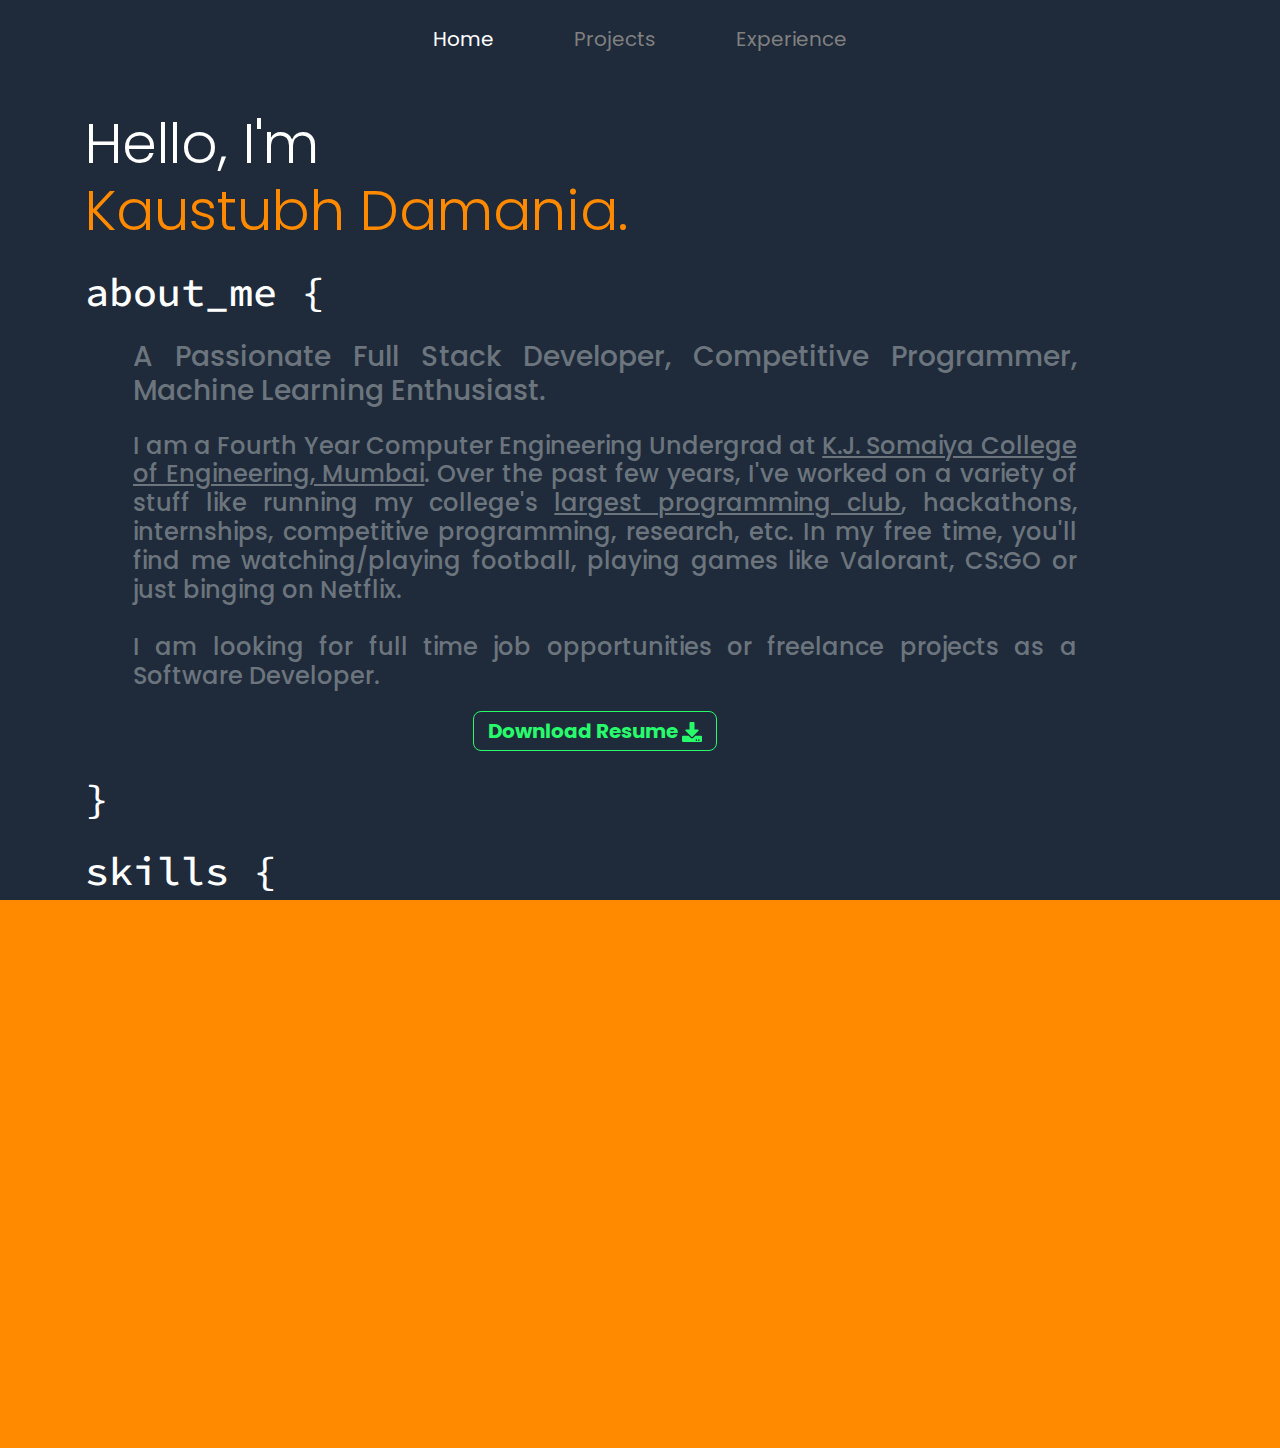
==== commit f6289640: "Updates" ====
--- a/index.html
+++ b/index.html
@@ -1,8 +1,8 @@
-<!DOCTYPE html><html><head><meta charSet="utf-8"/><meta http-equiv="x-ua-compatible" content="ie=edge"/><meta name="viewport" content="width=device-width, initial-scale=1, shrink-to-fit=no"/><style data-href="/styles.ec6136846803b73bcc1b.css">@import url(https://fonts.googleapis.com/css?family=Poppins|Source+Code+Pro&display=swap);.tag{box-sizing:border-box;margin:20px 20px 0 0;min-width:0;display:inline-block;vertical-align:baseline;font-weight:700;white-space:nowrap;font-size:20px;border-radius:8px;background-color:transparent;padding:7px 14px;color:#27fb6b;border:1px solid #27fb6b}.exp-card{border-radius:6px;-webkit-transform:scale(.85);transform:scale(.85);font-size:120%}.read-more,.read-more:hover{color:#bb86fc;font-weight:700}.tl-wrapper--unmount{-webkit-animation:fadeout 1s ease-out .2s normal;animation:fadeout 1s ease-out .2s normal}@-webkit-keyframes fadeout{0%{opacity:1}49%{opacity:1}50%{opacity:0;z-index:0}to{opacity:0;z-index:0}}@keyframes fadeout{0%{opacity:1}49%{opacity:1}50%{opacity:0;z-index:0}to{opacity:0;z-index:0}}body,html{background-color:#1f2b3b!important;color:#fff!important;font-family:Poppins,sans-serif!important}body{font-size:20px!important}.code{font-family:Source Code Pro,monospace}.info{line-height:1.4;width:85%}.social{display:flex;justify-content:center;align-items:center;color:#fff!important}.icon{height:30px;-webkit-transition:.1s ease-in;transition:.1s ease-in;color:#fff}.icon:hover{-webkit-transform:scale(1.5);transform:scale(1.5);color:#ff8a00}.card{box-shadow:0 4px 4px rgba(0,0,0,.25);-webkit-transition:.1s ease-in;transition:.1s ease-in;background-color:#324359!important}.card p{color:#ccc!important}.card a,.card p{font-size:.7em}.card:hover{-webkit-transform:scale(1.04);transform:scale(1.04)}.download-link-parent{text-align:center}.download-btn:hover{background-color:#27fb6b;color:#000;text-decoration:none;box-shadow:0 0 50px #27fb6b}@media (max-width:768px){.info{font-size:90%;padding-right:25px}.icon{padding:5px}}.tl-edges{max-width:100%;overflow-x:hidden}.tl-wrapper{width:100%;float:left;position:relative}.tl-wrapper+.tl-wrapper{margin-left:-100%;margin-right:0}
+<!DOCTYPE html><html><head><meta charSet="utf-8"/><meta http-equiv="x-ua-compatible" content="ie=edge"/><meta name="viewport" content="width=device-width, initial-scale=1, shrink-to-fit=no"/><style data-href="/styles.bc14cc8c6765286aff9d.css">@import url(https://fonts.googleapis.com/css?family=Poppins|Source+Code+Pro&display=swap);.tag{box-sizing:border-box;margin:20px 20px 0 0;min-width:0;display:inline-block;vertical-align:baseline;font-weight:700;white-space:nowrap;font-size:20px;border-radius:8px;background-color:transparent;padding:7px 14px;color:#27fb6b;border:1px solid #27fb6b}.exp-card{border-radius:6px;-webkit-transform:scale(.85);transform:scale(.85);font-size:120%}.read-more,.read-more:hover{color:#bb86fc;font-weight:700}.tl-wrapper--unmount{-webkit-animation:fadeout 1s ease-out .2s normal;animation:fadeout 1s ease-out .2s normal}@-webkit-keyframes fadeout{0%{opacity:1}49%{opacity:1}50%{opacity:0;z-index:0}to{opacity:0;z-index:0}}@keyframes fadeout{0%{opacity:1}49%{opacity:1}50%{opacity:0;z-index:0}to{opacity:0;z-index:0}}body,html{background-color:#1f2b3b!important;color:#fff!important;font-family:Poppins,sans-serif!important}body{font-size:20px!important}.code{font-family:Source Code Pro,monospace}.info{line-height:1.4;width:85%}.social{display:flex;justify-content:center;align-items:center;color:#fff!important}.icon{height:30px;-webkit-transition:.1s ease-in;transition:.1s ease-in;color:#fff}.icon:hover{-webkit-transform:scale(1.5);transform:scale(1.5);color:#ff8a00}.card{box-shadow:0 4px 4px rgba(0,0,0,.25);-webkit-transition:.1s ease-in;transition:.1s ease-in;background-color:#324359!important}.card p{color:#ccc!important}.card a,.card p{font-size:.7em}.card:hover{-webkit-transform:scale(1.04);transform:scale(1.04)}.download-link-parent{text-align:center}.download-btn:hover{background-color:#27fb6b;color:#000;text-decoration:none;box-shadow:0 0 50px #27fb6b}.url{color:inherit;text-decoration:underline}.text-muted{color:#a7a8a8!important}@media (max-width:768px){.info{font-size:90%;padding-right:25px}.icon{padding:5px}}.tl-edges{max-width:100%;overflow-x:hidden}.tl-wrapper{width:100%;float:left;position:relative}.tl-wrapper+.tl-wrapper{margin-left:-100%;margin-right:0}
 
 /*!
  * Bootstrap v4.3.1 (https://getbootstrap.com/)
  * Copyright 2011-2019 The Bootstrap Authors
  * Copyright 2011-2019 Twitter, Inc.
  * Licensed under MIT (https://github.com/twbs/bootstrap/blob/master/LICENSE)
- */:root{--blue:#007bff;--indigo:#6610f2;--purple:#6f42c1;--pink:#e83e8c;--red:#dc3545;--orange:#fd7e14;--yellow:#ffc107;--green:#28a745;--teal:#20c997;--cyan:#17a2b8;--white:#fff;--gray:#6c757d;--gray-dark:#343a40;--primary:#007bff;--secondary:#6c757d;--success:#28a745;--info:#17a2b8;--warning:#ffc107;--danger:#dc3545;--light:#f8f9fa;--dark:#343a40;--breakpoint-xs:0;--breakpoint-sm:576px;--breakpoint-md:768px;--breakpoint-lg:992px;--breakpoint-xl:1200px;--font-family-sans-serif:-apple-system,BlinkMacSystemFont,"Segoe UI",Roboto,"Helvetica Neue",Arial,"Noto Sans",sans-serif,"Apple Color Emoji","Segoe UI Emoji","Segoe UI Symbol","Noto Color Emoji";--font-family-monospace:SFMono-Regular,Menlo,Monaco,Consolas,"Liberation Mono","Courier New",monospace}*,:after,:before{box-sizing:border-box}html{font-family:sans-serif;line-height:1.15;-webkit-text-size-adjust:100%;-webkit-tap-highlight-color:rgba(0,0,0,0)}article,aside,figcaption,figure,footer,header,hgroup,main,nav,section{display:block}body{margin:0;font-family:-apple-system,BlinkMacSystemFont,Segoe UI,Roboto,Helvetica Neue,Arial,Noto Sans,sans-serif,Apple Color Emoji,Segoe UI Emoji,Segoe UI Symbol,Noto Color Emoji;font-size:1rem;font-weight:400;line-height:1.5;color:#212529;text-align:left;background-color:#fff}[tabindex="-1"]:focus{outline:0!important}hr{box-sizing:content-box;height:0;overflow:visible}h1,h2,h3,h4,h5,h6{margin-top:0;margin-bottom:.5rem}p{margin-top:0;margin-bottom:1rem}abbr[data-original-title],abbr[title]{text-decoration:underline;-webkit-text-decoration:underline dotted;text-decoration:underline dotted;cursor:help;border-bottom:0;-webkit-text-decoration-skip-ink:none;text-decoration-skip-ink:none}address{font-style:normal;line-height:inherit}address,dl,ol,ul{margin-bottom:1rem}dl,ol,ul{margin-top:0}ol ol,ol ul,ul ol,ul ul{margin-bottom:0}dt{font-weight:700}dd{margin-bottom:.5rem;margin-left:0}blockquote{margin:0 0 1rem}b,strong{font-weight:bolder}small{font-size:80%}sub,sup{position:relative;font-size:75%;line-height:0;vertical-align:baseline}sub{bottom:-.25em}sup{top:-.5em}a{color:#007bff;text-decoration:none;background-color:transparent}a:hover{color:#0056b3;text-decoration:underline}a:not([href]):not([tabindex]),a:not([href]):not([tabindex]):focus,a:not([href]):not([tabindex]):hover{color:inherit;text-decoration:none}a:not([href]):not([tabindex]):focus{outline:0}code,kbd,pre,samp{font-family:SFMono-Regular,Menlo,Monaco,Consolas,Liberation Mono,Courier New,monospace;font-size:1em}pre{margin-top:0;margin-bottom:1rem;overflow:auto}figure{margin:0 0 1rem}img{border-style:none}img,svg{vertical-align:middle}svg{overflow:hidden}table{border-collapse:collapse}caption{padding-top:.75rem;padding-bottom:.75rem;color:#6c757d;text-align:left;caption-side:bottom}th{text-align:inherit}label{display:inline-block;margin-bottom:.5rem}button{border-radius:0}button:focus{outline:1px dotted;outline:5px auto -webkit-focus-ring-color}button,input,optgroup,select,textarea{margin:0;font-family:inherit;font-size:inherit;line-height:inherit}button,input{overflow:visible}button,select{text-transform:none}select{word-wrap:normal}[type=button],[type=reset],[type=submit],button{-webkit-appearance:button}[type=button]:not(:disabled),[type=reset]:not(:disabled),[type=submit]:not(:disabled),button:not(:disabled){cursor:pointer}[type=button]::-moz-focus-inner,[type=reset]::-moz-focus-inner,[type=submit]::-moz-focus-inner,button::-moz-focus-inner{padding:0;border-style:none}input[type=checkbox],input[type=radio]{box-sizing:border-box;padding:0}input[type=date],input[type=datetime-local],input[type=month],input[type=time]{-webkit-appearance:listbox}textarea{overflow:auto;resize:vertical}fieldset{min-width:0;padding:0;margin:0;border:0}legend{display:block;width:100%;max-width:100%;padding:0;margin-bottom:.5rem;font-size:1.5rem;line-height:inherit;color:inherit;white-space:normal}progress{vertical-align:baseline}[type=number]::-webkit-inner-spin-button,[type=number]::-webkit-outer-spin-button{height:auto}[type=search]{outline-offset:-2px;-webkit-appearance:none}[type=search]::-webkit-search-decoration{-webkit-appearance:none}::-webkit-file-upload-button{font:inherit;-webkit-appearance:button}output{display:inline-block}summary{display:list-item;cursor:pointer}template{display:none}[hidden]{display:none!important}.h1,.h2,.h3,.h4,.h5,.h6,h1,h2,h3,h4,h5,h6{margin-bottom:.5rem;font-weight:500;line-height:1.2}.h1,h1{font-size:2.5rem}.h2,h2{font-size:2rem}.h3,h3{font-size:1.75rem}.h4,h4{font-size:1.5rem}.h5,h5{font-size:1.25rem}.h6,h6{font-size:1rem}.lead{font-size:1.25rem;font-weight:300}.display-1{font-size:6rem}.display-1,.display-2{font-weight:300;line-height:1.2}.display-2{font-size:5.5rem}.display-3{font-size:4.5rem}.display-3,.display-4{font-weight:300;line-height:1.2}.display-4{font-size:3.5rem}hr{margin-top:1rem;margin-bottom:1rem;border:0;border-top:1px solid rgba(0,0,0,.1)}.small,small{font-size:80%;font-weight:400}.mark,mark{padding:.2em;background-color:#fcf8e3}.list-inline,.list-unstyled{padding-left:0;list-style:none}.list-inline-item{display:inline-block}.list-inline-item:not(:last-child){margin-right:.5rem}.initialism{font-size:90%;text-transform:uppercase}.blockquote{margin-bottom:1rem;font-size:1.25rem}.blockquote-footer{display:block;font-size:80%;color:#6c757d}.blockquote-footer:before{content:"\2014\A0"}.img-fluid,.img-thumbnail{max-width:100%;height:auto}.img-thumbnail{padding:.25rem;background-color:#fff;border:1px solid #dee2e6;border-radius:.25rem}.figure{display:inline-block}.figure-img{margin-bottom:.5rem;line-height:1}.figure-caption{font-size:90%;color:#6c757d}code{font-size:87.5%;color:#e83e8c;word-break:break-word}a>code{color:inherit}kbd{padding:.2rem .4rem;font-size:87.5%;color:#fff;background-color:#212529;border-radius:.2rem}kbd kbd{padding:0;font-size:100%;font-weight:700}pre{display:block;font-size:87.5%;color:#212529}pre code{font-size:inherit;color:inherit;word-break:normal}.pre-scrollable{max-height:340px;overflow-y:scroll}.container{width:100%;padding-right:15px;padding-left:15px;margin-right:auto;margin-left:auto}@media (min-width:576px){.container{max-width:540px}}@media (min-width:768px){.container{max-width:720px}}@media (min-width:992px){.container{max-width:960px}}@media (min-width:1200px){.container{max-width:1140px}}.container-fluid{width:100%;padding-right:15px;padding-left:15px;margin-right:auto;margin-left:auto}.row{display:flex;flex-wrap:wrap;margin-right:-15px;margin-left:-15px}.no-gutters{margin-right:0;margin-left:0}.no-gutters>.col,.no-gutters>[class*=col-]{padding-right:0;padding-left:0}.col,.col-1,.col-2,.col-3,.col-4,.col-5,.col-6,.col-7,.col-8,.col-9,.col-10,.col-11,.col-12,.col-auto,.col-lg,.col-lg-1,.col-lg-2,.col-lg-3,.col-lg-4,.col-lg-5,.col-lg-6,.col-lg-7,.col-lg-8,.col-lg-9,.col-lg-10,.col-lg-11,.col-lg-12,.col-lg-auto,.col-md,.col-md-1,.col-md-2,.col-md-3,.col-md-4,.col-md-5,.col-md-6,.col-md-7,.col-md-8,.col-md-9,.col-md-10,.col-md-11,.col-md-12,.col-md-auto,.col-sm,.col-sm-1,.col-sm-2,.col-sm-3,.col-sm-4,.col-sm-5,.col-sm-6,.col-sm-7,.col-sm-8,.col-sm-9,.col-sm-10,.col-sm-11,.col-sm-12,.col-sm-auto,.col-xl,.col-xl-1,.col-xl-2,.col-xl-3,.col-xl-4,.col-xl-5,.col-xl-6,.col-xl-7,.col-xl-8,.col-xl-9,.col-xl-10,.col-xl-11,.col-xl-12,.col-xl-auto{position:relative;width:100%;padding-right:15px;padding-left:15px}.col{flex-basis:0;flex-grow:1;max-width:100%}.col-auto{flex:0 0 auto;width:auto;max-width:100%}.col-1{flex:0 0 8.333333%;max-width:8.333333%}.col-2{flex:0 0 16.666667%;max-width:16.666667%}.col-3{flex:0 0 25%;max-width:25%}.col-4{flex:0 0 33.333333%;max-width:33.333333%}.col-5{flex:0 0 41.666667%;max-width:41.666667%}.col-6{flex:0 0 50%;max-width:50%}.col-7{flex:0 0 58.333333%;max-width:58.333333%}.col-8{flex:0 0 66.666667%;max-width:66.666667%}.col-9{flex:0 0 75%;max-width:75%}.col-10{flex:0 0 83.333333%;max-width:83.333333%}.col-11{flex:0 0 91.666667%;max-width:91.666667%}.col-12{flex:0 0 100%;max-width:100%}.order-first{order:-1}.order-last{order:13}.order-0{order:0}.order-1{order:1}.order-2{order:2}.order-3{order:3}.order-4{order:4}.order-5{order:5}.order-6{order:6}.order-7{order:7}.order-8{order:8}.order-9{order:9}.order-10{order:10}.order-11{order:11}.order-12{order:12}.offset-1{margin-left:8.333333%}.offset-2{margin-left:16.666667%}.offset-3{margin-left:25%}.offset-4{margin-left:33.333333%}.offset-5{margin-left:41.666667%}.offset-6{margin-left:50%}.offset-7{margin-left:58.333333%}.offset-8{margin-left:66.666667%}.offset-9{margin-left:75%}.offset-10{margin-left:83.333333%}.offset-11{margin-left:91.666667%}@media (min-width:576px){.col-sm{flex-basis:0;flex-grow:1;max-width:100%}.col-sm-auto{flex:0 0 auto;width:auto;max-width:100%}.col-sm-1{flex:0 0 8.333333%;max-width:8.333333%}.col-sm-2{flex:0 0 16.666667%;max-width:16.666667%}.col-sm-3{flex:0 0 25%;max-width:25%}.col-sm-4{flex:0 0 33.333333%;max-width:33.333333%}.col-sm-5{flex:0 0 41.666667%;max-width:41.666667%}.col-sm-6{flex:0 0 50%;max-width:50%}.col-sm-7{flex:0 0 58.333333%;max-width:58.333333%}.col-sm-8{flex:0 0 66.666667%;max-width:66.666667%}.col-sm-9{flex:0 0 75%;max-width:75%}.col-sm-10{flex:0 0 83.333333%;max-width:83.333333%}.col-sm-11{flex:0 0 91.666667%;max-width:91.666667%}.col-sm-12{flex:0 0 100%;max-width:100%}.order-sm-first{order:-1}.order-sm-last{order:13}.order-sm-0{order:0}.order-sm-1{order:1}.order-sm-2{order:2}.order-sm-3{order:3}.order-sm-4{order:4}.order-sm-5{order:5}.order-sm-6{order:6}.order-sm-7{order:7}.order-sm-8{order:8}.order-sm-9{order:9}.order-sm-10{order:10}.order-sm-11{order:11}.order-sm-12{order:12}.offset-sm-0{margin-left:0}.offset-sm-1{margin-left:8.333333%}.offset-sm-2{margin-left:16.666667%}.offset-sm-3{margin-left:25%}.offset-sm-4{margin-left:33.333333%}.offset-sm-5{margin-left:41.666667%}.offset-sm-6{margin-left:50%}.offset-sm-7{margin-left:58.333333%}.offset-sm-8{margin-left:66.666667%}.offset-sm-9{margin-left:75%}.offset-sm-10{margin-left:83.333333%}.offset-sm-11{margin-left:91.666667%}}@media (min-width:768px){.col-md{flex-basis:0;flex-grow:1;max-width:100%}.col-md-auto{flex:0 0 auto;width:auto;max-width:100%}.col-md-1{flex:0 0 8.333333%;max-width:8.333333%}.col-md-2{flex:0 0 16.666667%;max-width:16.666667%}.col-md-3{flex:0 0 25%;max-width:25%}.col-md-4{flex:0 0 33.333333%;max-width:33.333333%}.col-md-5{flex:0 0 41.666667%;max-width:41.666667%}.col-md-6{flex:0 0 50%;max-width:50%}.col-md-7{flex:0 0 58.333333%;max-width:58.333333%}.col-md-8{flex:0 0 66.666667%;max-width:66.666667%}.col-md-9{flex:0 0 75%;max-width:75%}.col-md-10{flex:0 0 83.333333%;max-width:83.333333%}.col-md-11{flex:0 0 91.666667%;max-width:91.666667%}.col-md-12{flex:0 0 100%;max-width:100%}.order-md-first{order:-1}.order-md-last{order:13}.order-md-0{order:0}.order-md-1{order:1}.order-md-2{order:2}.order-md-3{order:3}.order-md-4{order:4}.order-md-5{order:5}.order-md-6{order:6}.order-md-7{order:7}.order-md-8{order:8}.order-md-9{order:9}.order-md-10{order:10}.order-md-11{order:11}.order-md-12{order:12}.offset-md-0{margin-left:0}.offset-md-1{margin-left:8.333333%}.offset-md-2{margin-left:16.666667%}.offset-md-3{margin-left:25%}.offset-md-4{margin-left:33.333333%}.offset-md-5{margin-left:41.666667%}.offset-md-6{margin-left:50%}.offset-md-7{margin-left:58.333333%}.offset-md-8{margin-left:66.666667%}.offset-md-9{margin-left:75%}.offset-md-10{margin-left:83.333333%}.offset-md-11{margin-left:91.666667%}}@media (min-width:992px){.col-lg{flex-basis:0;flex-grow:1;max-width:100%}.col-lg-auto{flex:0 0 auto;width:auto;max-width:100%}.col-lg-1{flex:0 0 8.333333%;max-width:8.333333%}.col-lg-2{flex:0 0 16.666667%;max-width:16.666667%}.col-lg-3{flex:0 0 25%;max-width:25%}.col-lg-4{flex:0 0 33.333333%;max-width:33.333333%}.col-lg-5{flex:0 0 41.666667%;max-width:41.666667%}.col-lg-6{flex:0 0 50%;max-width:50%}.col-lg-7{flex:0 0 58.333333%;max-width:58.333333%}.col-lg-8{flex:0 0 66.666667%;max-width:66.666667%}.col-lg-9{flex:0 0 75%;max-width:75%}.col-lg-10{flex:0 0 83.333333%;max-width:83.333333%}.col-lg-11{flex:0 0 91.666667%;max-width:91.666667%}.col-lg-12{flex:0 0 100%;max-width:100%}.order-lg-first{order:-1}.order-lg-last{order:13}.order-lg-0{order:0}.order-lg-1{order:1}.order-lg-2{order:2}.order-lg-3{order:3}.order-lg-4{order:4}.order-lg-5{order:5}.order-lg-6{order:6}.order-lg-7{order:7}.order-lg-8{order:8}.order-lg-9{order:9}.order-lg-10{order:10}.order-lg-11{order:11}.order-lg-12{order:12}.offset-lg-0{margin-left:0}.offset-lg-1{margin-left:8.333333%}.offset-lg-2{margin-left:16.666667%}.offset-lg-3{margin-left:25%}.offset-lg-4{margin-left:33.333333%}.offset-lg-5{margin-left:41.666667%}.offset-lg-6{margin-left:50%}.offset-lg-7{margin-left:58.333333%}.offset-lg-8{margin-left:66.666667%}.offset-lg-9{margin-left:75%}.offset-lg-10{margin-left:83.333333%}.offset-lg-11{margin-left:91.666667%}}@media (min-width:1200px){.col-xl{flex-basis:0;flex-grow:1;max-width:100%}.col-xl-auto{flex:0 0 auto;width:auto;max-width:100%}.col-xl-1{flex:0 0 8.333333%;max-width:8.333333%}.col-xl-2{flex:0 0 16.666667%;max-width:16.666667%}.col-xl-3{flex:0 0 25%;max-width:25%}.col-xl-4{flex:0 0 33.333333%;max-width:33.333333%}.col-xl-5{flex:0 0 41.666667%;max-width:41.666667%}.col-xl-6{flex:0 0 50%;max-width:50%}.col-xl-7{flex:0 0 58.333333%;max-width:58.333333%}.col-xl-8{flex:0 0 66.666667%;max-width:66.666667%}.col-xl-9{flex:0 0 75%;max-width:75%}.col-xl-10{flex:0 0 83.333333%;max-width:83.333333%}.col-xl-11{flex:0 0 91.666667%;max-width:91.666667%}.col-xl-12{flex:0 0 100%;max-width:100%}.order-xl-first{order:-1}.order-xl-last{order:13}.order-xl-0{order:0}.order-xl-1{order:1}.order-xl-2{order:2}.order-xl-3{order:3}.order-xl-4{order:4}.order-xl-5{order:5}.order-xl-6{order:6}.order-xl-7{order:7}.order-xl-8{order:8}.order-xl-9{order:9}.order-xl-10{order:10}.order-xl-11{order:11}.order-xl-12{order:12}.offset-xl-0{margin-left:0}.offset-xl-1{margin-left:8.333333%}.offset-xl-2{margin-left:16.666667%}.offset-xl-3{margin-left:25%}.offset-xl-4{margin-left:33.333333%}.offset-xl-5{margin-left:41.666667%}.offset-xl-6{margin-left:50%}.offset-xl-7{margin-left:58.333333%}.offset-xl-8{margin-left:66.666667%}.offset-xl-9{margin-left:75%}.offset-xl-10{margin-left:83.333333%}.offset-xl-11{margin-left:91.666667%}}.table{width:100%;margin-bottom:1rem;color:#212529}.table td,.table th{padding:.75rem;vertical-align:top;border-top:1px solid #dee2e6}.table thead th{vertical-align:bottom;border-bottom:2px solid #dee2e6}.table tbody+tbody{border-top:2px solid #dee2e6}.table-sm td,.table-sm th{padding:.3rem}.table-bordered,.table-bordered td,.table-bordered th{border:1px solid #dee2e6}.table-bordered thead td,.table-bordered thead th{border-bottom-width:2px}.table-borderless tbody+tbody,.table-borderless td,.table-borderless th,.table-borderless thead th{border:0}.table-striped tbody tr:nth-of-type(odd){background-color:rgba(0,0,0,.05)}.table-hover tbody tr:hover{color:#212529;background-color:rgba(0,0,0,.075)}.table-primary,.table-primary>td,.table-primary>th{background-color:#b8daff}.table-primary tbody+tbody,.table-primary td,.table-primary th,.table-primary thead th{border-color:#7abaff}.table-hover .table-primary:hover,.table-hover .table-primary:hover>td,.table-hover .table-primary:hover>th{background-color:#9fcdff}.table-secondary,.table-secondary>td,.table-secondary>th{background-color:#d6d8db}.table-secondary tbody+tbody,.table-secondary td,.table-secondary th,.table-secondary thead th{border-color:#b3b7bb}.table-hover .table-secondary:hover,.table-hover .table-secondary:hover>td,.table-hover .table-secondary:hover>th{background-color:#c8cbcf}.table-success,.table-success>td,.table-success>th{background-color:#c3e6cb}.table-success tbody+tbody,.table-success td,.table-success th,.table-success thead th{border-color:#8fd19e}.table-hover .table-success:hover,.table-hover .table-success:hover>td,.table-hover .table-success:hover>th{background-color:#b1dfbb}.table-info,.table-info>td,.table-info>th{background-color:#bee5eb}.table-info tbody+tbody,.table-info td,.table-info th,.table-info thead th{border-color:#86cfda}.table-hover .table-info:hover,.table-hover .table-info:hover>td,.table-hover .table-info:hover>th{background-color:#abdde5}.table-warning,.table-warning>td,.table-warning>th{background-color:#ffeeba}.table-warning tbody+tbody,.table-warning td,.table-warning th,.table-warning thead th{border-color:#ffdf7e}.table-hover .table-warning:hover,.table-hover .table-warning:hover>td,.table-hover .table-warning:hover>th{background-color:#ffe8a1}.table-danger,.table-danger>td,.table-danger>th{background-color:#f5c6cb}.table-danger tbody+tbody,.table-danger td,.table-danger th,.table-danger thead th{border-color:#ed969e}.table-hover .table-danger:hover,.table-hover .table-danger:hover>td,.table-hover .table-danger:hover>th{background-color:#f1b0b7}.table-light,.table-light>td,.table-light>th{background-color:#fdfdfe}.table-light tbody+tbody,.table-light td,.table-light th,.table-light thead th{border-color:#fbfcfc}.table-hover .table-light:hover,.table-hover .table-light:hover>td,.table-hover .table-light:hover>th{background-color:#ececf6}.table-dark,.table-dark>td,.table-dark>th{background-color:#c6c8ca}.table-dark tbody+tbody,.table-dark td,.table-dark th,.table-dark thead th{border-color:#95999c}.table-hover .table-dark:hover,.table-hover .table-dark:hover>td,.table-hover .table-dark:hover>th{background-color:#b9bbbe}.table-active,.table-active>td,.table-active>th,.table-hover .table-active:hover,.table-hover .table-active:hover>td,.table-hover .table-active:hover>th{background-color:rgba(0,0,0,.075)}.table .thead-dark th{color:#fff;background-color:#343a40;border-color:#454d55}.table .thead-light th{color:#495057;background-color:#e9ecef;border-color:#dee2e6}.table-dark{color:#fff;background-color:#343a40}.table-dark td,.table-dark th,.table-dark thead th{border-color:#454d55}.table-dark.table-bordered{border:0}.table-dark.table-striped tbody tr:nth-of-type(odd){background-color:hsla(0,0%,100%,.05)}.table-dark.table-hover tbody tr:hover{color:#fff;background-color:hsla(0,0%,100%,.075)}@media (max-width:575.98px){.table-responsive-sm{display:block;width:100%;overflow-x:auto;-webkit-overflow-scrolling:touch}.table-responsive-sm>.table-bordered{border:0}}@media (max-width:767.98px){.table-responsive-md{display:block;width:100%;overflow-x:auto;-webkit-overflow-scrolling:touch}.table-responsive-md>.table-bordered{border:0}}@media (max-width:991.98px){.table-responsive-lg{display:block;width:100%;overflow-x:auto;-webkit-overflow-scrolling:touch}.table-responsive-lg>.table-bordered{border:0}}@media (max-width:1199.98px){.table-responsive-xl{display:block;width:100%;overflow-x:auto;-webkit-overflow-scrolling:touch}.table-responsive-xl>.table-bordered{border:0}}.table-responsive{display:block;width:100%;overflow-x:auto;-webkit-overflow-scrolling:touch}.table-responsive>.table-bordered{border:0}.form-control{display:block;width:100%;height:calc(1.5em + .75rem + 2px);padding:.375rem .75rem;font-size:1rem;font-weight:400;line-height:1.5;color:#495057;background-color:#fff;background-clip:padding-box;border:1px solid #ced4da;border-radius:.25rem;-webkit-transition:border-color .15s ease-in-out,box-shadow .15s ease-in-out;transition:border-color .15s ease-in-out,box-shadow .15s ease-in-out}@media (prefers-reduced-motion:reduce){.form-control{-webkit-transition:none;transition:none}}.form-control::-ms-expand{background-color:transparent;border:0}.form-control:focus{color:#495057;background-color:#fff;border-color:#80bdff;outline:0;box-shadow:0 0 0 .2rem rgba(0,123,255,.25)}.form-control::-webkit-input-placeholder{color:#6c757d;opacity:1}.form-control::-moz-placeholder{color:#6c757d;opacity:1}.form-control:-ms-input-placeholder{color:#6c757d;opacity:1}.form-control::-ms-input-placeholder{color:#6c757d;opacity:1}.form-control::placeholder{color:#6c757d;opacity:1}.form-control:disabled,.form-control[readonly]{background-color:#e9ecef;opacity:1}select.form-control:focus::-ms-value{color:#495057;background-color:#fff}.form-control-file,.form-control-range{display:block;width:100%}.col-form-label{padding-top:calc(.375rem + 1px);padding-bottom:calc(.375rem + 1px);margin-bottom:0;font-size:inherit;line-height:1.5}.col-form-label-lg{padding-top:calc(.5rem + 1px);padding-bottom:calc(.5rem + 1px);font-size:1.25rem;line-height:1.5}.col-form-label-sm{padding-top:calc(.25rem + 1px);padding-bottom:calc(.25rem + 1px);font-size:.875rem;line-height:1.5}.form-control-plaintext{display:block;width:100%;padding-top:.375rem;padding-bottom:.375rem;margin-bottom:0;line-height:1.5;color:#212529;background-color:transparent;border:solid transparent;border-width:1px 0}.form-control-plaintext.form-control-lg,.form-control-plaintext.form-control-sm{padding-right:0;padding-left:0}.form-control-sm{height:calc(1.5em + .5rem + 2px);padding:.25rem .5rem;font-size:.875rem;line-height:1.5;border-radius:.2rem}.form-control-lg{height:calc(1.5em + 1rem + 2px);padding:.5rem 1rem;font-size:1.25rem;line-height:1.5;border-radius:.3rem}select.form-control[multiple],select.form-control[size],textarea.form-control{height:auto}.form-group{margin-bottom:1rem}.form-text{display:block;margin-top:.25rem}.form-row{display:flex;flex-wrap:wrap;margin-right:-5px;margin-left:-5px}.form-row>.col,.form-row>[class*=col-]{padding-right:5px;padding-left:5px}.form-check{position:relative;display:block;padding-left:1.25rem}.form-check-input{position:absolute;margin-top:.3rem;margin-left:-1.25rem}.form-check-input:disabled~.form-check-label{color:#6c757d}.form-check-label{margin-bottom:0}.form-check-inline{display:inline-flex;align-items:center;padding-left:0;margin-right:.75rem}.form-check-inline .form-check-input{position:static;margin-top:0;margin-right:.3125rem;margin-left:0}.valid-feedback{display:none;width:100%;margin-top:.25rem;font-size:80%;color:#28a745}.valid-tooltip{position:absolute;top:100%;z-index:5;display:none;max-width:100%;padding:.25rem .5rem;margin-top:.1rem;font-size:.875rem;line-height:1.5;color:#fff;background-color:rgba(40,167,69,.9);border-radius:.25rem}.form-control.is-valid,.was-validated .form-control:valid{border-color:#28a745;padding-right:calc(1.5em + .75rem);background-image:url("data:image/svg+xml;charset=utf-8,%3Csvg xmlns='http://www.w3.org/2000/svg' viewBox='0 0 8 8'%3E%3Cpath fill='%2328a745' d='M2.3 6.73L.6 4.53c-.4-1.04.46-1.4 1.1-.8l1.1 1.4 3.4-3.8c.6-.63 1.6-.27 1.2.7l-4 4.6c-.43.5-.8.4-1.1.1z'/%3E%3C/svg%3E");background-repeat:no-repeat;background-position:100% calc(.375em + .1875rem);background-size:calc(.75em + .375rem) calc(.75em + .375rem)}.form-control.is-valid:focus,.was-validated .form-control:valid:focus{border-color:#28a745;box-shadow:0 0 0 .2rem rgba(40,167,69,.25)}.form-control.is-valid~.valid-feedback,.form-control.is-valid~.valid-tooltip,.was-validated .form-control:valid~.valid-feedback,.was-validated .form-control:valid~.valid-tooltip{display:block}.was-validated textarea.form-control:valid,textarea.form-control.is-valid{padding-right:calc(1.5em + .75rem);background-position:top calc(.375em + .1875rem) right calc(.375em + .1875rem)}.custom-select.is-valid,.was-validated .custom-select:valid{border-color:#28a745;padding-right:calc((3em + 2.25rem)/4 + 1.75rem);background:url("data:image/svg+xml;charset=utf-8,%3Csvg xmlns='http://www.w3.org/2000/svg' viewBox='0 0 4 5'%3E%3Cpath fill='%23343a40' d='M2 0L0 2h4zm0 5L0 3h4z'/%3E%3C/svg%3E") no-repeat right .75rem center/8px 10px,url("data:image/svg+xml;charset=utf-8,%3Csvg xmlns='http://www.w3.org/2000/svg' viewBox='0 0 8 8'%3E%3Cpath fill='%2328a745' d='M2.3 6.73L.6 4.53c-.4-1.04.46-1.4 1.1-.8l1.1 1.4 3.4-3.8c.6-.63 1.6-.27 1.2.7l-4 4.6c-.43.5-.8.4-1.1.1z'/%3E%3C/svg%3E") #fff no-repeat center right 1.75rem/calc(.75em + .375rem) calc(.75em + .375rem)}.custom-select.is-valid:focus,.was-validated .custom-select:valid:focus{border-color:#28a745;box-shadow:0 0 0 .2rem rgba(40,167,69,.25)}.custom-select.is-valid~.valid-feedback,.custom-select.is-valid~.valid-tooltip,.form-control-file.is-valid~.valid-feedback,.form-control-file.is-valid~.valid-tooltip,.was-validated .custom-select:valid~.valid-feedback,.was-validated .custom-select:valid~.valid-tooltip,.was-validated .form-control-file:valid~.valid-feedback,.was-validated .form-control-file:valid~.valid-tooltip{display:block}.form-check-input.is-valid~.form-check-label,.was-validated .form-check-input:valid~.form-check-label{color:#28a745}.form-check-input.is-valid~.valid-feedback,.form-check-input.is-valid~.valid-tooltip,.was-validated .form-check-input:valid~.valid-feedback,.was-validated .form-check-input:valid~.valid-tooltip{display:block}.custom-control-input.is-valid~.custom-control-label,.was-validated .custom-control-input:valid~.custom-control-label{color:#28a745}.custom-control-input.is-valid~.custom-control-label:before,.was-validated .custom-control-input:valid~.custom-control-label:before{border-color:#28a745}.custom-control-input.is-valid~.valid-feedback,.custom-control-input.is-valid~.valid-tooltip,.was-validated .custom-control-input:valid~.valid-feedback,.was-validated .custom-control-input:valid~.valid-tooltip{display:block}.custom-control-input.is-valid:checked~.custom-control-label:before,.was-validated .custom-control-input:valid:checked~.custom-control-label:before{border-color:#34ce57;background-color:#34ce57}.custom-control-input.is-valid:focus~.custom-control-label:before,.was-validated .custom-control-input:valid:focus~.custom-control-label:before{box-shadow:0 0 0 .2rem rgba(40,167,69,.25)}.custom-control-input.is-valid:focus:not(:checked)~.custom-control-label:before,.custom-file-input.is-valid~.custom-file-label,.was-validated .custom-control-input:valid:focus:not(:checked)~.custom-control-label:before,.was-validated .custom-file-input:valid~.custom-file-label{border-color:#28a745}.custom-file-input.is-valid~.valid-feedback,.custom-file-input.is-valid~.valid-tooltip,.was-validated .custom-file-input:valid~.valid-feedback,.was-validated .custom-file-input:valid~.valid-tooltip{display:block}.custom-file-input.is-valid:focus~.custom-file-label,.was-validated .custom-file-input:valid:focus~.custom-file-label{border-color:#28a745;box-shadow:0 0 0 .2rem rgba(40,167,69,.25)}.invalid-feedback{display:none;width:100%;margin-top:.25rem;font-size:80%;color:#dc3545}.invalid-tooltip{position:absolute;top:100%;z-index:5;display:none;max-width:100%;padding:.25rem .5rem;margin-top:.1rem;font-size:.875rem;line-height:1.5;color:#fff;background-color:rgba(220,53,69,.9);border-radius:.25rem}.form-control.is-invalid,.was-validated .form-control:invalid{border-color:#dc3545;padding-right:calc(1.5em + .75rem);background-image:url("data:image/svg+xml;charset=utf-8,%3Csvg xmlns='http://www.w3.org/2000/svg' fill='%23dc3545' viewBox='-2 -2 7 7'%3E%3Cpath stroke='%23dc3545' d='M0 0l3 3m0-3L0 3'/%3E%3Ccircle r='.5'/%3E%3Ccircle cx='3' r='.5'/%3E%3Ccircle cy='3' r='.5'/%3E%3Ccircle cx='3' cy='3' r='.5'/%3E%3C/svg%3E");background-repeat:no-repeat;background-position:100% calc(.375em + .1875rem);background-size:calc(.75em + .375rem) calc(.75em + .375rem)}.form-control.is-invalid:focus,.was-validated .form-control:invalid:focus{border-color:#dc3545;box-shadow:0 0 0 .2rem rgba(220,53,69,.25)}.form-control.is-invalid~.invalid-feedback,.form-control.is-invalid~.invalid-tooltip,.was-validated .form-control:invalid~.invalid-feedback,.was-validated .form-control:invalid~.invalid-tooltip{display:block}.was-validated textarea.form-control:invalid,textarea.form-control.is-invalid{padding-right:calc(1.5em + .75rem);background-position:top calc(.375em + .1875rem) right calc(.375em + .1875rem)}.custom-select.is-invalid,.was-validated .custom-select:invalid{border-color:#dc3545;padding-right:calc((3em + 2.25rem)/4 + 1.75rem);background:url("data:image/svg+xml;charset=utf-8,%3Csvg xmlns='http://www.w3.org/2000/svg' viewBox='0 0 4 5'%3E%3Cpath fill='%23343a40' d='M2 0L0 2h4zm0 5L0 3h4z'/%3E%3C/svg%3E") no-repeat right .75rem center/8px 10px,url("data:image/svg+xml;charset=utf-8,%3Csvg xmlns='http://www.w3.org/2000/svg' fill='%23dc3545' viewBox='-2 -2 7 7'%3E%3Cpath stroke='%23dc3545' d='M0 0l3 3m0-3L0 3'/%3E%3Ccircle r='.5'/%3E%3Ccircle cx='3' r='.5'/%3E%3Ccircle cy='3' r='.5'/%3E%3Ccircle cx='3' cy='3' r='.5'/%3E%3C/svg%3E") #fff no-repeat center right 1.75rem/calc(.75em + .375rem) calc(.75em + .375rem)}.custom-select.is-invalid:focus,.was-validated .custom-select:invalid:focus{border-color:#dc3545;box-shadow:0 0 0 .2rem rgba(220,53,69,.25)}.custom-select.is-invalid~.invalid-feedback,.custom-select.is-invalid~.invalid-tooltip,.form-control-file.is-invalid~.invalid-feedback,.form-control-file.is-invalid~.invalid-tooltip,.was-validated .custom-select:invalid~.invalid-feedback,.was-validated .custom-select:invalid~.invalid-tooltip,.was-validated .form-control-file:invalid~.invalid-feedback,.was-validated .form-control-file:invalid~.invalid-tooltip{display:block}.form-check-input.is-invalid~.form-check-label,.was-validated .form-check-input:invalid~.form-check-label{color:#dc3545}.form-check-input.is-invalid~.invalid-feedback,.form-check-input.is-invalid~.invalid-tooltip,.was-validated .form-check-input:invalid~.invalid-feedback,.was-validated .form-check-input:invalid~.invalid-tooltip{display:block}.custom-control-input.is-invalid~.custom-control-label,.was-validated .custom-control-input:invalid~.custom-control-label{color:#dc3545}.custom-control-input.is-invalid~.custom-control-label:before,.was-validated .custom-control-input:invalid~.custom-control-label:before{border-color:#dc3545}.custom-control-input.is-invalid~.invalid-feedback,.custom-control-input.is-invalid~.invalid-tooltip,.was-validated .custom-control-input:invalid~.invalid-feedback,.was-validated .custom-control-input:invalid~.invalid-tooltip{display:block}.custom-control-input.is-invalid:checked~.custom-control-label:before,.was-validated .custom-control-input:invalid:checked~.custom-control-label:before{border-color:#e4606d;background-color:#e4606d}.custom-control-input.is-invalid:focus~.custom-control-label:before,.was-validated .custom-control-input:invalid:focus~.custom-control-label:before{box-shadow:0 0 0 .2rem rgba(220,53,69,.25)}.custom-control-input.is-invalid:focus:not(:checked)~.custom-control-label:before,.custom-file-input.is-invalid~.custom-file-label,.was-validated .custom-control-input:invalid:focus:not(:checked)~.custom-control-label:before,.was-validated .custom-file-input:invalid~.custom-file-label{border-color:#dc3545}.custom-file-input.is-invalid~.invalid-feedback,.custom-file-input.is-invalid~.invalid-tooltip,.was-validated .custom-file-input:invalid~.invalid-feedback,.was-validated .custom-file-input:invalid~.invalid-tooltip{display:block}.custom-file-input.is-invalid:focus~.custom-file-label,.was-validated .custom-file-input:invalid:focus~.custom-file-label{border-color:#dc3545;box-shadow:0 0 0 .2rem rgba(220,53,69,.25)}.form-inline{display:flex;flex-flow:row wrap;align-items:center}.form-inline .form-check{width:100%}@media (min-width:576px){.form-inline label{justify-content:center}.form-inline .form-group,.form-inline label{display:flex;align-items:center;margin-bottom:0}.form-inline .form-group{flex:0 0 auto;flex-flow:row wrap}.form-inline .form-control{display:inline-block;width:auto;vertical-align:middle}.form-inline .form-control-plaintext{display:inline-block}.form-inline .custom-select,.form-inline .input-group{width:auto}.form-inline .form-check{display:flex;align-items:center;justify-content:center;width:auto;padding-left:0}.form-inline .form-check-input{position:relative;flex-shrink:0;margin-top:0;margin-right:.25rem;margin-left:0}.form-inline .custom-control{align-items:center;justify-content:center}.form-inline .custom-control-label{margin-bottom:0}}.btn{display:inline-block;font-weight:400;color:#212529;text-align:center;vertical-align:middle;-webkit-user-select:none;-moz-user-select:none;-ms-user-select:none;user-select:none;background-color:transparent;border:1px solid transparent;padding:.375rem .75rem;font-size:1rem;line-height:1.5;border-radius:.25rem;-webkit-transition:color .15s ease-in-out,background-color .15s ease-in-out,border-color .15s ease-in-out,box-shadow .15s ease-in-out;transition:color .15s ease-in-out,background-color .15s ease-in-out,border-color .15s ease-in-out,box-shadow .15s ease-in-out}@media (prefers-reduced-motion:reduce){.btn{-webkit-transition:none;transition:none}}.btn:hover{color:#212529;text-decoration:none}.btn.focus,.btn:focus{outline:0;box-shadow:0 0 0 .2rem rgba(0,123,255,.25)}.btn.disabled,.btn:disabled{opacity:.65}a.btn.disabled,fieldset:disabled a.btn{pointer-events:none}.btn-primary{color:#fff;background-color:#007bff;border-color:#007bff}.btn-primary:hover{color:#fff;background-color:#0069d9;border-color:#0062cc}.btn-primary.focus,.btn-primary:focus{box-shadow:0 0 0 .2rem rgba(38,143,255,.5)}.btn-primary.disabled,.btn-primary:disabled{color:#fff;background-color:#007bff;border-color:#007bff}.btn-primary:not(:disabled):not(.disabled).active,.btn-primary:not(:disabled):not(.disabled):active,.show>.btn-primary.dropdown-toggle{color:#fff;background-color:#0062cc;border-color:#005cbf}.btn-primary:not(:disabled):not(.disabled).active:focus,.btn-primary:not(:disabled):not(.disabled):active:focus,.show>.btn-primary.dropdown-toggle:focus{box-shadow:0 0 0 .2rem rgba(38,143,255,.5)}.btn-secondary{color:#fff;background-color:#6c757d;border-color:#6c757d}.btn-secondary:hover{color:#fff;background-color:#5a6268;border-color:#545b62}.btn-secondary.focus,.btn-secondary:focus{box-shadow:0 0 0 .2rem rgba(130,138,145,.5)}.btn-secondary.disabled,.btn-secondary:disabled{color:#fff;background-color:#6c757d;border-color:#6c757d}.btn-secondary:not(:disabled):not(.disabled).active,.btn-secondary:not(:disabled):not(.disabled):active,.show>.btn-secondary.dropdown-toggle{color:#fff;background-color:#545b62;border-color:#4e555b}.btn-secondary:not(:disabled):not(.disabled).active:focus,.btn-secondary:not(:disabled):not(.disabled):active:focus,.show>.btn-secondary.dropdown-toggle:focus{box-shadow:0 0 0 .2rem rgba(130,138,145,.5)}.btn-success{color:#fff;background-color:#28a745;border-color:#28a745}.btn-success:hover{color:#fff;background-color:#218838;border-color:#1e7e34}.btn-success.focus,.btn-success:focus{box-shadow:0 0 0 .2rem rgba(72,180,97,.5)}.btn-success.disabled,.btn-success:disabled{color:#fff;background-color:#28a745;border-color:#28a745}.btn-success:not(:disabled):not(.disabled).active,.btn-success:not(:disabled):not(.disabled):active,.show>.btn-success.dropdown-toggle{color:#fff;background-color:#1e7e34;border-color:#1c7430}.btn-success:not(:disabled):not(.disabled).active:focus,.btn-success:not(:disabled):not(.disabled):active:focus,.show>.btn-success.dropdown-toggle:focus{box-shadow:0 0 0 .2rem rgba(72,180,97,.5)}.btn-info{color:#fff;background-color:#17a2b8;border-color:#17a2b8}.btn-info:hover{color:#fff;background-color:#138496;border-color:#117a8b}.btn-info.focus,.btn-info:focus{box-shadow:0 0 0 .2rem rgba(58,176,195,.5)}.btn-info.disabled,.btn-info:disabled{color:#fff;background-color:#17a2b8;border-color:#17a2b8}.btn-info:not(:disabled):not(.disabled).active,.btn-info:not(:disabled):not(.disabled):active,.show>.btn-info.dropdown-toggle{color:#fff;background-color:#117a8b;border-color:#10707f}.btn-info:not(:disabled):not(.disabled).active:focus,.btn-info:not(:disabled):not(.disabled):active:focus,.show>.btn-info.dropdown-toggle:focus{box-shadow:0 0 0 .2rem rgba(58,176,195,.5)}.btn-warning{color:#212529;background-color:#ffc107;border-color:#ffc107}.btn-warning:hover{color:#212529;background-color:#e0a800;border-color:#d39e00}.btn-warning.focus,.btn-warning:focus{box-shadow:0 0 0 .2rem rgba(222,170,12,.5)}.btn-warning.disabled,.btn-warning:disabled{color:#212529;background-color:#ffc107;border-color:#ffc107}.btn-warning:not(:disabled):not(.disabled).active,.btn-warning:not(:disabled):not(.disabled):active,.show>.btn-warning.dropdown-toggle{color:#212529;background-color:#d39e00;border-color:#c69500}.btn-warning:not(:disabled):not(.disabled).active:focus,.btn-warning:not(:disabled):not(.disabled):active:focus,.show>.btn-warning.dropdown-toggle:focus{box-shadow:0 0 0 .2rem rgba(222,170,12,.5)}.btn-danger{color:#fff;background-color:#dc3545;border-color:#dc3545}.btn-danger:hover{color:#fff;background-color:#c82333;border-color:#bd2130}.btn-danger.focus,.btn-danger:focus{box-shadow:0 0 0 .2rem rgba(225,83,97,.5)}.btn-danger.disabled,.btn-danger:disabled{color:#fff;background-color:#dc3545;border-color:#dc3545}.btn-danger:not(:disabled):not(.disabled).active,.btn-danger:not(:disabled):not(.disabled):active,.show>.btn-danger.dropdown-toggle{color:#fff;background-color:#bd2130;border-color:#b21f2d}.btn-danger:not(:disabled):not(.disabled).active:focus,.btn-danger:not(:disabled):not(.disabled):active:focus,.show>.btn-danger.dropdown-toggle:focus{box-shadow:0 0 0 .2rem rgba(225,83,97,.5)}.btn-light{color:#212529;background-color:#f8f9fa;border-color:#f8f9fa}.btn-light:hover{color:#212529;background-color:#e2e6ea;border-color:#dae0e5}.btn-light.focus,.btn-light:focus{box-shadow:0 0 0 .2rem rgba(216,217,219,.5)}.btn-light.disabled,.btn-light:disabled{color:#212529;background-color:#f8f9fa;border-color:#f8f9fa}.btn-light:not(:disabled):not(.disabled).active,.btn-light:not(:disabled):not(.disabled):active,.show>.btn-light.dropdown-toggle{color:#212529;background-color:#dae0e5;border-color:#d3d9df}.btn-light:not(:disabled):not(.disabled).active:focus,.btn-light:not(:disabled):not(.disabled):active:focus,.show>.btn-light.dropdown-toggle:focus{box-shadow:0 0 0 .2rem rgba(216,217,219,.5)}.btn-dark{color:#fff;background-color:#343a40;border-color:#343a40}.btn-dark:hover{color:#fff;background-color:#23272b;border-color:#1d2124}.btn-dark.focus,.btn-dark:focus{box-shadow:0 0 0 .2rem rgba(82,88,93,.5)}.btn-dark.disabled,.btn-dark:disabled{color:#fff;background-color:#343a40;border-color:#343a40}.btn-dark:not(:disabled):not(.disabled).active,.btn-dark:not(:disabled):not(.disabled):active,.show>.btn-dark.dropdown-toggle{color:#fff;background-color:#1d2124;border-color:#171a1d}.btn-dark:not(:disabled):not(.disabled).active:focus,.btn-dark:not(:disabled):not(.disabled):active:focus,.show>.btn-dark.dropdown-toggle:focus{box-shadow:0 0 0 .2rem rgba(82,88,93,.5)}.btn-outline-primary{color:#007bff;border-color:#007bff}.btn-outline-primary:hover{color:#fff;background-color:#007bff;border-color:#007bff}.btn-outline-primary.focus,.btn-outline-primary:focus{box-shadow:0 0 0 .2rem rgba(0,123,255,.5)}.btn-outline-primary.disabled,.btn-outline-primary:disabled{color:#007bff;background-color:transparent}.btn-outline-primary:not(:disabled):not(.disabled).active,.btn-outline-primary:not(:disabled):not(.disabled):active,.show>.btn-outline-primary.dropdown-toggle{color:#fff;background-color:#007bff;border-color:#007bff}.btn-outline-primary:not(:disabled):not(.disabled).active:focus,.btn-outline-primary:not(:disabled):not(.disabled):active:focus,.show>.btn-outline-primary.dropdown-toggle:focus{box-shadow:0 0 0 .2rem rgba(0,123,255,.5)}.btn-outline-secondary{color:#6c757d;border-color:#6c757d}.btn-outline-secondary:hover{color:#fff;background-color:#6c757d;border-color:#6c757d}.btn-outline-secondary.focus,.btn-outline-secondary:focus{box-shadow:0 0 0 .2rem rgba(108,117,125,.5)}.btn-outline-secondary.disabled,.btn-outline-secondary:disabled{color:#6c757d;background-color:transparent}.btn-outline-secondary:not(:disabled):not(.disabled).active,.btn-outline-secondary:not(:disabled):not(.disabled):active,.show>.btn-outline-secondary.dropdown-toggle{color:#fff;background-color:#6c757d;border-color:#6c757d}.btn-outline-secondary:not(:disabled):not(.disabled).active:focus,.btn-outline-secondary:not(:disabled):not(.disabled):active:focus,.show>.btn-outline-secondary.dropdown-toggle:focus{box-shadow:0 0 0 .2rem rgba(108,117,125,.5)}.btn-outline-success{color:#28a745;border-color:#28a745}.btn-outline-success:hover{color:#fff;background-color:#28a745;border-color:#28a745}.btn-outline-success.focus,.btn-outline-success:focus{box-shadow:0 0 0 .2rem rgba(40,167,69,.5)}.btn-outline-success.disabled,.btn-outline-success:disabled{color:#28a745;background-color:transparent}.btn-outline-success:not(:disabled):not(.disabled).active,.btn-outline-success:not(:disabled):not(.disabled):active,.show>.btn-outline-success.dropdown-toggle{color:#fff;background-color:#28a745;border-color:#28a745}.btn-outline-success:not(:disabled):not(.disabled).active:focus,.btn-outline-success:not(:disabled):not(.disabled):active:focus,.show>.btn-outline-success.dropdown-toggle:focus{box-shadow:0 0 0 .2rem rgba(40,167,69,.5)}.btn-outline-info{color:#17a2b8;border-color:#17a2b8}.btn-outline-info:hover{color:#fff;background-color:#17a2b8;border-color:#17a2b8}.btn-outline-info.focus,.btn-outline-info:focus{box-shadow:0 0 0 .2rem rgba(23,162,184,.5)}.btn-outline-info.disabled,.btn-outline-info:disabled{color:#17a2b8;background-color:transparent}.btn-outline-info:not(:disabled):not(.disabled).active,.btn-outline-info:not(:disabled):not(.disabled):active,.show>.btn-outline-info.dropdown-toggle{color:#fff;background-color:#17a2b8;border-color:#17a2b8}.btn-outline-info:not(:disabled):not(.disabled).active:focus,.btn-outline-info:not(:disabled):not(.disabled):active:focus,.show>.btn-outline-info.dropdown-toggle:focus{box-shadow:0 0 0 .2rem rgba(23,162,184,.5)}.btn-outline-warning{color:#ffc107;border-color:#ffc107}.btn-outline-warning:hover{color:#212529;background-color:#ffc107;border-color:#ffc107}.btn-outline-warning.focus,.btn-outline-warning:focus{box-shadow:0 0 0 .2rem rgba(255,193,7,.5)}.btn-outline-warning.disabled,.btn-outline-warning:disabled{color:#ffc107;background-color:transparent}.btn-outline-warning:not(:disabled):not(.disabled).active,.btn-outline-warning:not(:disabled):not(.disabled):active,.show>.btn-outline-warning.dropdown-toggle{color:#212529;background-color:#ffc107;border-color:#ffc107}.btn-outline-warning:not(:disabled):not(.disabled).active:focus,.btn-outline-warning:not(:disabled):not(.disabled):active:focus,.show>.btn-outline-warning.dropdown-toggle:focus{box-shadow:0 0 0 .2rem rgba(255,193,7,.5)}.btn-outline-danger{color:#dc3545;border-color:#dc3545}.btn-outline-danger:hover{color:#fff;background-color:#dc3545;border-color:#dc3545}.btn-outline-danger.focus,.btn-outline-danger:focus{box-shadow:0 0 0 .2rem rgba(220,53,69,.5)}.btn-outline-danger.disabled,.btn-outline-danger:disabled{color:#dc3545;background-color:transparent}.btn-outline-danger:not(:disabled):not(.disabled).active,.btn-outline-danger:not(:disabled):not(.disabled):active,.show>.btn-outline-danger.dropdown-toggle{color:#fff;background-color:#dc3545;border-color:#dc3545}.btn-outline-danger:not(:disabled):not(.disabled).active:focus,.btn-outline-danger:not(:disabled):not(.disabled):active:focus,.show>.btn-outline-danger.dropdown-toggle:focus{box-shadow:0 0 0 .2rem rgba(220,53,69,.5)}.btn-outline-light{color:#f8f9fa;border-color:#f8f9fa}.btn-outline-light:hover{color:#212529;background-color:#f8f9fa;border-color:#f8f9fa}.btn-outline-light.focus,.btn-outline-light:focus{box-shadow:0 0 0 .2rem rgba(248,249,250,.5)}.btn-outline-light.disabled,.btn-outline-light:disabled{color:#f8f9fa;background-color:transparent}.btn-outline-light:not(:disabled):not(.disabled).active,.btn-outline-light:not(:disabled):not(.disabled):active,.show>.btn-outline-light.dropdown-toggle{color:#212529;background-color:#f8f9fa;border-color:#f8f9fa}.btn-outline-light:not(:disabled):not(.disabled).active:focus,.btn-outline-light:not(:disabled):not(.disabled):active:focus,.show>.btn-outline-light.dropdown-toggle:focus{box-shadow:0 0 0 .2rem rgba(248,249,250,.5)}.btn-outline-dark{color:#343a40;border-color:#343a40}.btn-outline-dark:hover{color:#fff;background-color:#343a40;border-color:#343a40}.btn-outline-dark.focus,.btn-outline-dark:focus{box-shadow:0 0 0 .2rem rgba(52,58,64,.5)}.btn-outline-dark.disabled,.btn-outline-dark:disabled{color:#343a40;background-color:transparent}.btn-outline-dark:not(:disabled):not(.disabled).active,.btn-outline-dark:not(:disabled):not(.disabled):active,.show>.btn-outline-dark.dropdown-toggle{color:#fff;background-color:#343a40;border-color:#343a40}.btn-outline-dark:not(:disabled):not(.disabled).active:focus,.btn-outline-dark:not(:disabled):not(.disabled):active:focus,.show>.btn-outline-dark.dropdown-toggle:focus{box-shadow:0 0 0 .2rem rgba(52,58,64,.5)}.btn-link{font-weight:400;color:#007bff;text-decoration:none}.btn-link:hover{color:#0056b3;text-decoration:underline}.btn-link.focus,.btn-link:focus{text-decoration:underline;box-shadow:none}.btn-link.disabled,.btn-link:disabled{color:#6c757d;pointer-events:none}.btn-group-lg>.btn,.btn-lg{padding:.5rem 1rem;font-size:1.25rem;line-height:1.5;border-radius:.3rem}.btn-group-sm>.btn,.btn-sm{padding:.25rem .5rem;font-size:.875rem;line-height:1.5;border-radius:.2rem}.btn-block{display:block;width:100%}.btn-block+.btn-block{margin-top:.5rem}input[type=button].btn-block,input[type=reset].btn-block,input[type=submit].btn-block{width:100%}.fade{-webkit-transition:opacity .15s linear;transition:opacity .15s linear}@media (prefers-reduced-motion:reduce){.fade{-webkit-transition:none;transition:none}}.fade:not(.show){opacity:0}.collapse:not(.show){display:none}.collapsing{position:relative;height:0;overflow:hidden;-webkit-transition:height .35s ease;transition:height .35s ease}@media (prefers-reduced-motion:reduce){.collapsing{-webkit-transition:none;transition:none}}.dropdown,.dropleft,.dropright,.dropup{position:relative}.dropdown-toggle{white-space:nowrap}.dropdown-toggle:after{display:inline-block;margin-left:.255em;vertical-align:.255em;content:"";border-top:.3em solid;border-right:.3em solid transparent;border-bottom:0;border-left:.3em solid transparent}.dropdown-toggle:empty:after{margin-left:0}.dropdown-menu{position:absolute;top:100%;left:0;z-index:1000;display:none;float:left;min-width:10rem;padding:.5rem 0;margin:.125rem 0 0;font-size:1rem;color:#212529;text-align:left;list-style:none;background-color:#fff;background-clip:padding-box;border:1px solid rgba(0,0,0,.15);border-radius:.25rem}.dropdown-menu-left{right:auto;left:0}.dropdown-menu-right{right:0;left:auto}@media (min-width:576px){.dropdown-menu-sm-left{right:auto;left:0}.dropdown-menu-sm-right{right:0;left:auto}}@media (min-width:768px){.dropdown-menu-md-left{right:auto;left:0}.dropdown-menu-md-right{right:0;left:auto}}@media (min-width:992px){.dropdown-menu-lg-left{right:auto;left:0}.dropdown-menu-lg-right{right:0;left:auto}}@media (min-width:1200px){.dropdown-menu-xl-left{right:auto;left:0}.dropdown-menu-xl-right{right:0;left:auto}}.dropup .dropdown-menu{top:auto;bottom:100%;margin-top:0;margin-bottom:.125rem}.dropup .dropdown-toggle:after{display:inline-block;margin-left:.255em;vertical-align:.255em;content:"";border-top:0;border-right:.3em solid transparent;border-bottom:.3em solid;border-left:.3em solid transparent}.dropup .dropdown-toggle:empty:after{margin-left:0}.dropright .dropdown-menu{top:0;right:auto;left:100%;margin-top:0;margin-left:.125rem}.dropright .dropdown-toggle:after{display:inline-block;margin-left:.255em;vertical-align:.255em;content:"";border-top:.3em solid transparent;border-right:0;border-bottom:.3em solid transparent;border-left:.3em solid}.dropright .dropdown-toggle:empty:after{margin-left:0}.dropright .dropdown-toggle:after{vertical-align:0}.dropleft .dropdown-menu{top:0;right:100%;left:auto;margin-top:0;margin-right:.125rem}.dropleft .dropdown-toggle:after{display:inline-block;margin-left:.255em;vertical-align:.255em;content:"";display:none}.dropleft .dropdown-toggle:before{display:inline-block;margin-right:.255em;vertical-align:.255em;content:"";border-top:.3em solid transparent;border-right:.3em solid;border-bottom:.3em solid transparent}.dropleft .dropdown-toggle:empty:after{margin-left:0}.dropleft .dropdown-toggle:before{vertical-align:0}.dropdown-menu[x-placement^=bottom],.dropdown-menu[x-placement^=left],.dropdown-menu[x-placement^=right],.dropdown-menu[x-placement^=top]{right:auto;bottom:auto}.dropdown-divider{height:0;margin:.5rem 0;overflow:hidden;border-top:1px solid #e9ecef}.dropdown-item{display:block;width:100%;padding:.25rem 1.5rem;clear:both;font-weight:400;color:#212529;text-align:inherit;white-space:nowrap;background-color:transparent;border:0}.dropdown-item:focus,.dropdown-item:hover{color:#16181b;text-decoration:none;background-color:#f8f9fa}.dropdown-item.active,.dropdown-item:active{color:#fff;text-decoration:none;background-color:#007bff}.dropdown-item.disabled,.dropdown-item:disabled{color:#6c757d;pointer-events:none;background-color:transparent}.dropdown-menu.show{display:block}.dropdown-header{display:block;padding:.5rem 1.5rem;margin-bottom:0;font-size:.875rem;color:#6c757d;white-space:nowrap}.dropdown-item-text{display:block;padding:.25rem 1.5rem;color:#212529}.btn-group,.btn-group-vertical{position:relative;display:inline-flex;vertical-align:middle}.btn-group-vertical>.btn,.btn-group>.btn{position:relative;flex:1 1 auto}.btn-group-vertical>.btn.active,.btn-group-vertical>.btn:active,.btn-group-vertical>.btn:focus,.btn-group-vertical>.btn:hover,.btn-group>.btn.active,.btn-group>.btn:active,.btn-group>.btn:focus,.btn-group>.btn:hover{z-index:1}.btn-toolbar{display:flex;flex-wrap:wrap;justify-content:flex-start}.btn-toolbar .input-group{width:auto}.btn-group>.btn-group:not(:first-child),.btn-group>.btn:not(:first-child){margin-left:-1px}.btn-group>.btn-group:not(:last-child)>.btn,.btn-group>.btn:not(:last-child):not(.dropdown-toggle){border-top-right-radius:0;border-bottom-right-radius:0}.btn-group>.btn-group:not(:first-child)>.btn,.btn-group>.btn:not(:first-child){border-top-left-radius:0;border-bottom-left-radius:0}.dropdown-toggle-split{padding-right:.5625rem;padding-left:.5625rem}.dropdown-toggle-split:after,.dropright .dropdown-toggle-split:after,.dropup .dropdown-toggle-split:after{margin-left:0}.dropleft .dropdown-toggle-split:before{margin-right:0}.btn-group-sm>.btn+.dropdown-toggle-split,.btn-sm+.dropdown-toggle-split{padding-right:.375rem;padding-left:.375rem}.btn-group-lg>.btn+.dropdown-toggle-split,.btn-lg+.dropdown-toggle-split{padding-right:.75rem;padding-left:.75rem}.btn-group-vertical{flex-direction:column;align-items:flex-start;justify-content:center}.btn-group-vertical>.btn,.btn-group-vertical>.btn-group{width:100%}.btn-group-vertical>.btn-group:not(:first-child),.btn-group-vertical>.btn:not(:first-child){margin-top:-1px}.btn-group-vertical>.btn-group:not(:last-child)>.btn,.btn-group-vertical>.btn:not(:last-child):not(.dropdown-toggle){border-bottom-right-radius:0;border-bottom-left-radius:0}.btn-group-vertical>.btn-group:not(:first-child)>.btn,.btn-group-vertical>.btn:not(:first-child){border-top-left-radius:0;border-top-right-radius:0}.btn-group-toggle>.btn,.btn-group-toggle>.btn-group>.btn{margin-bottom:0}.btn-group-toggle>.btn-group>.btn input[type=checkbox],.btn-group-toggle>.btn-group>.btn input[type=radio],.btn-group-toggle>.btn input[type=checkbox],.btn-group-toggle>.btn input[type=radio]{position:absolute;clip:rect(0,0,0,0);pointer-events:none}.input-group{position:relative;display:flex;flex-wrap:wrap;align-items:stretch;width:100%}.input-group>.custom-file,.input-group>.custom-select,.input-group>.form-control,.input-group>.form-control-plaintext{position:relative;flex:1 1 auto;width:1%;margin-bottom:0}.input-group>.custom-file+.custom-file,.input-group>.custom-file+.custom-select,.input-group>.custom-file+.form-control,.input-group>.custom-select+.custom-file,.input-group>.custom-select+.custom-select,.input-group>.custom-select+.form-control,.input-group>.form-control+.custom-file,.input-group>.form-control+.custom-select,.input-group>.form-control+.form-control,.input-group>.form-control-plaintext+.custom-file,.input-group>.form-control-plaintext+.custom-select,.input-group>.form-control-plaintext+.form-control{margin-left:-1px}.input-group>.custom-file .custom-file-input:focus~.custom-file-label,.input-group>.custom-select:focus,.input-group>.form-control:focus{z-index:3}.input-group>.custom-file .custom-file-input:focus{z-index:4}.input-group>.custom-select:not(:last-child),.input-group>.form-control:not(:last-child){border-top-right-radius:0;border-bottom-right-radius:0}.input-group>.custom-select:not(:first-child),.input-group>.form-control:not(:first-child){border-top-left-radius:0;border-bottom-left-radius:0}.input-group>.custom-file{display:flex;align-items:center}.input-group>.custom-file:not(:last-child) .custom-file-label,.input-group>.custom-file:not(:last-child) .custom-file-label:after{border-top-right-radius:0;border-bottom-right-radius:0}.input-group>.custom-file:not(:first-child) .custom-file-label{border-top-left-radius:0;border-bottom-left-radius:0}.input-group-append,.input-group-prepend{display:flex}.input-group-append .btn,.input-group-prepend .btn{position:relative;z-index:2}.input-group-append .btn:focus,.input-group-prepend .btn:focus{z-index:3}.input-group-append .btn+.btn,.input-group-append .btn+.input-group-text,.input-group-append .input-group-text+.btn,.input-group-append .input-group-text+.input-group-text,.input-group-prepend .btn+.btn,.input-group-prepend .btn+.input-group-text,.input-group-prepend .input-group-text+.btn,.input-group-prepend .input-group-text+.input-group-text{margin-left:-1px}.input-group-prepend{margin-right:-1px}.input-group-append{margin-left:-1px}.input-group-text{display:flex;align-items:center;padding:.375rem .75rem;margin-bottom:0;font-size:1rem;font-weight:400;line-height:1.5;color:#495057;text-align:center;white-space:nowrap;background-color:#e9ecef;border:1px solid #ced4da;border-radius:.25rem}.input-group-text input[type=checkbox],.input-group-text input[type=radio]{margin-top:0}.input-group-lg>.custom-select,.input-group-lg>.form-control:not(textarea){height:calc(1.5em + 1rem + 2px)}.input-group-lg>.custom-select,.input-group-lg>.form-control,.input-group-lg>.input-group-append>.btn,.input-group-lg>.input-group-append>.input-group-text,.input-group-lg>.input-group-prepend>.btn,.input-group-lg>.input-group-prepend>.input-group-text{padding:.5rem 1rem;font-size:1.25rem;line-height:1.5;border-radius:.3rem}.input-group-sm>.custom-select,.input-group-sm>.form-control:not(textarea){height:calc(1.5em + .5rem + 2px)}.input-group-sm>.custom-select,.input-group-sm>.form-control,.input-group-sm>.input-group-append>.btn,.input-group-sm>.input-group-append>.input-group-text,.input-group-sm>.input-group-prepend>.btn,.input-group-sm>.input-group-prepend>.input-group-text{padding:.25rem .5rem;font-size:.875rem;line-height:1.5;border-radius:.2rem}.input-group-lg>.custom-select,.input-group-sm>.custom-select{padding-right:1.75rem}.input-group>.input-group-append:last-child>.btn:not(:last-child):not(.dropdown-toggle),.input-group>.input-group-append:last-child>.input-group-text:not(:last-child),.input-group>.input-group-append:not(:last-child)>.btn,.input-group>.input-group-append:not(:last-child)>.input-group-text,.input-group>.input-group-prepend>.btn,.input-group>.input-group-prepend>.input-group-text{border-top-right-radius:0;border-bottom-right-radius:0}.input-group>.input-group-append>.btn,.input-group>.input-group-append>.input-group-text,.input-group>.input-group-prepend:first-child>.btn:not(:first-child),.input-group>.input-group-prepend:first-child>.input-group-text:not(:first-child),.input-group>.input-group-prepend:not(:first-child)>.btn,.input-group>.input-group-prepend:not(:first-child)>.input-group-text{border-top-left-radius:0;border-bottom-left-radius:0}.custom-control{position:relative;display:block;min-height:1.5rem;padding-left:1.5rem}.custom-control-inline{display:inline-flex;margin-right:1rem}.custom-control-input{position:absolute;z-index:-1;opacity:0}.custom-control-input:checked~.custom-control-label:before{color:#fff;border-color:#007bff;background-color:#007bff}.custom-control-input:focus~.custom-control-label:before{box-shadow:0 0 0 .2rem rgba(0,123,255,.25)}.custom-control-input:focus:not(:checked)~.custom-control-label:before{border-color:#80bdff}.custom-control-input:not(:disabled):active~.custom-control-label:before{color:#fff;background-color:#b3d7ff;border-color:#b3d7ff}.custom-control-input:disabled~.custom-control-label{color:#6c757d}.custom-control-input:disabled~.custom-control-label:before{background-color:#e9ecef}.custom-control-label{position:relative;margin-bottom:0;vertical-align:top}.custom-control-label:before{pointer-events:none;background-color:#fff;border:1px solid #adb5bd}.custom-control-label:after,.custom-control-label:before{position:absolute;top:.25rem;left:-1.5rem;display:block;width:1rem;height:1rem;content:""}.custom-control-label:after{background:no-repeat 50%/50% 50%}.custom-checkbox .custom-control-label:before{border-radius:.25rem}.custom-checkbox .custom-control-input:checked~.custom-control-label:after{background-image:url("data:image/svg+xml;charset=utf-8,%3Csvg xmlns='http://www.w3.org/2000/svg' viewBox='0 0 8 8'%3E%3Cpath fill='%23fff' d='M6.564.75l-3.59 3.612-1.538-1.55L0 4.26 2.974 7.25 8 2.193z'/%3E%3C/svg%3E")}.custom-checkbox .custom-control-input:indeterminate~.custom-control-label:before{border-color:#007bff;background-color:#007bff}.custom-checkbox .custom-control-input:indeterminate~.custom-control-label:after{background-image:url("data:image/svg+xml;charset=utf-8,%3Csvg xmlns='http://www.w3.org/2000/svg' viewBox='0 0 4 4'%3E%3Cpath stroke='%23fff' d='M0 2h4'/%3E%3C/svg%3E")}.custom-checkbox .custom-control-input:disabled:checked~.custom-control-label:before{background-color:rgba(0,123,255,.5)}.custom-checkbox .custom-control-input:disabled:indeterminate~.custom-control-label:before{background-color:rgba(0,123,255,.5)}.custom-radio .custom-control-label:before{border-radius:50%}.custom-radio .custom-control-input:checked~.custom-control-label:after{background-image:url("data:image/svg+xml;charset=utf-8,%3Csvg xmlns='http://www.w3.org/2000/svg' viewBox='-4 -4 8 8'%3E%3Ccircle r='3' fill='%23fff'/%3E%3C/svg%3E")}.custom-radio .custom-control-input:disabled:checked~.custom-control-label:before{background-color:rgba(0,123,255,.5)}.custom-switch{padding-left:2.25rem}.custom-switch .custom-control-label:before{left:-2.25rem;width:1.75rem;pointer-events:all;border-radius:.5rem}.custom-switch .custom-control-label:after{top:calc(.25rem + 2px);left:calc(-2.25rem + 2px);width:calc(1rem - 4px);height:calc(1rem - 4px);background-color:#adb5bd;border-radius:.5rem;transition:background-color .15s ease-in-out,border-color .15s ease-in-out,box-shadow .15s ease-in-out,-webkit-transform .15s ease-in-out;-webkit-transition:background-color .15s ease-in-out,border-color .15s ease-in-out,box-shadow .15s ease-in-out,-webkit-transform .15s ease-in-out;transition:transform .15s ease-in-out,background-color .15s ease-in-out,border-color .15s ease-in-out,box-shadow .15s ease-in-out;transition:transform .15s ease-in-out,background-color .15s ease-in-out,border-color .15s ease-in-out,box-shadow .15s ease-in-out,-webkit-transform .15s ease-in-out}@media (prefers-reduced-motion:reduce){.custom-switch .custom-control-label:after{-webkit-transition:none;transition:none}}.custom-switch .custom-control-input:checked~.custom-control-label:after{background-color:#fff;-webkit-transform:translateX(.75rem);transform:translateX(.75rem)}.custom-switch .custom-control-input:disabled:checked~.custom-control-label:before{background-color:rgba(0,123,255,.5)}.custom-select{display:inline-block;width:100%;height:calc(1.5em + .75rem + 2px);padding:.375rem 1.75rem .375rem .75rem;font-size:1rem;font-weight:400;line-height:1.5;color:#495057;vertical-align:middle;background:url("data:image/svg+xml;charset=utf-8,%3Csvg xmlns='http://www.w3.org/2000/svg' viewBox='0 0 4 5'%3E%3Cpath fill='%23343a40' d='M2 0L0 2h4zm0 5L0 3h4z'/%3E%3C/svg%3E") no-repeat right .75rem center/8px 10px;background-color:#fff;border:1px solid #ced4da;border-radius:.25rem;-webkit-appearance:none;-moz-appearance:none;appearance:none}.custom-select:focus{border-color:#80bdff;outline:0;box-shadow:0 0 0 .2rem rgba(0,123,255,.25)}.custom-select:focus::-ms-value{color:#495057;background-color:#fff}.custom-select[multiple],.custom-select[size]:not([size="1"]){height:auto;padding-right:.75rem;background-image:none}.custom-select:disabled{color:#6c757d;background-color:#e9ecef}.custom-select::-ms-expand{display:none}.custom-select-sm{height:calc(1.5em + .5rem + 2px);padding-top:.25rem;padding-bottom:.25rem;padding-left:.5rem;font-size:.875rem}.custom-select-lg{height:calc(1.5em + 1rem + 2px);padding-top:.5rem;padding-bottom:.5rem;padding-left:1rem;font-size:1.25rem}.custom-file{display:inline-block;margin-bottom:0}.custom-file,.custom-file-input{position:relative;width:100%;height:calc(1.5em + .75rem + 2px)}.custom-file-input{z-index:2;margin:0;opacity:0}.custom-file-input:focus~.custom-file-label{border-color:#80bdff;box-shadow:0 0 0 .2rem rgba(0,123,255,.25)}.custom-file-input:disabled~.custom-file-label{background-color:#e9ecef}.custom-file-input:lang(en)~.custom-file-label:after{content:"Browse"}.custom-file-input~.custom-file-label[data-browse]:after{content:attr(data-browse)}.custom-file-label{left:0;z-index:1;height:calc(1.5em + .75rem + 2px);font-weight:400;background-color:#fff;border:1px solid #ced4da;border-radius:.25rem}.custom-file-label,.custom-file-label:after{position:absolute;top:0;right:0;padding:.375rem .75rem;line-height:1.5;color:#495057}.custom-file-label:after{bottom:0;z-index:3;display:block;height:calc(1.5em + .75rem);content:"Browse";background-color:#e9ecef;border-left:inherit;border-radius:0 .25rem .25rem 0}.custom-range{width:100%;height:1.4rem;padding:0;background-color:transparent;-webkit-appearance:none;-moz-appearance:none;appearance:none}.custom-range:focus{outline:none}.custom-range:focus::-webkit-slider-thumb{box-shadow:0 0 0 1px #fff,0 0 0 .2rem rgba(0,123,255,.25)}.custom-range:focus::-moz-range-thumb{box-shadow:0 0 0 1px #fff,0 0 0 .2rem rgba(0,123,255,.25)}.custom-range:focus::-ms-thumb{box-shadow:0 0 0 1px #fff,0 0 0 .2rem rgba(0,123,255,.25)}.custom-range::-moz-focus-outer{border:0}.custom-range::-webkit-slider-thumb{width:1rem;height:1rem;margin-top:-.25rem;background-color:#007bff;border:0;border-radius:1rem;-webkit-transition:background-color .15s ease-in-out,border-color .15s ease-in-out,box-shadow .15s ease-in-out;transition:background-color .15s ease-in-out,border-color .15s ease-in-out,box-shadow .15s ease-in-out;-webkit-appearance:none;appearance:none}@media (prefers-reduced-motion:reduce){.custom-range::-webkit-slider-thumb{-webkit-transition:none;transition:none}}.custom-range::-webkit-slider-thumb:active{background-color:#b3d7ff}.custom-range::-webkit-slider-runnable-track{width:100%;height:.5rem;color:transparent;cursor:pointer;background-color:#dee2e6;border-color:transparent;border-radius:1rem}.custom-range::-moz-range-thumb{width:1rem;height:1rem;background-color:#007bff;border:0;border-radius:1rem;-webkit-transition:background-color .15s ease-in-out,border-color .15s ease-in-out,box-shadow .15s ease-in-out;transition:background-color .15s ease-in-out,border-color .15s ease-in-out,box-shadow .15s ease-in-out;-moz-appearance:none;appearance:none}@media (prefers-reduced-motion:reduce){.custom-range::-moz-range-thumb{-webkit-transition:none;transition:none}}.custom-range::-moz-range-thumb:active{background-color:#b3d7ff}.custom-range::-moz-range-track{width:100%;height:.5rem;color:transparent;cursor:pointer;background-color:#dee2e6;border-color:transparent;border-radius:1rem}.custom-range::-ms-thumb{width:1rem;height:1rem;margin-top:0;margin-right:.2rem;margin-left:.2rem;background-color:#007bff;border:0;border-radius:1rem;-webkit-transition:background-color .15s ease-in-out,border-color .15s ease-in-out,box-shadow .15s ease-in-out;transition:background-color .15s ease-in-out,border-color .15s ease-in-out,box-shadow .15s ease-in-out;appearance:none}@media (prefers-reduced-motion:reduce){.custom-range::-ms-thumb{-webkit-transition:none;transition:none}}.custom-range::-ms-thumb:active{background-color:#b3d7ff}.custom-range::-ms-track{width:100%;height:.5rem;color:transparent;cursor:pointer;background-color:transparent;border-color:transparent;border-width:.5rem}.custom-range::-ms-fill-lower,.custom-range::-ms-fill-upper{background-color:#dee2e6;border-radius:1rem}.custom-range::-ms-fill-upper{margin-right:15px}.custom-range:disabled::-webkit-slider-thumb{background-color:#adb5bd}.custom-range:disabled::-webkit-slider-runnable-track{cursor:default}.custom-range:disabled::-moz-range-thumb{background-color:#adb5bd}.custom-range:disabled::-moz-range-track{cursor:default}.custom-range:disabled::-ms-thumb{background-color:#adb5bd}.custom-control-label:before,.custom-file-label,.custom-select{-webkit-transition:background-color .15s ease-in-out,border-color .15s ease-in-out,box-shadow .15s ease-in-out;transition:background-color .15s ease-in-out,border-color .15s ease-in-out,box-shadow .15s ease-in-out}@media (prefers-reduced-motion:reduce){.custom-control-label:before,.custom-file-label,.custom-select{-webkit-transition:none;transition:none}}.nav{display:flex;flex-wrap:wrap;padding-left:0;margin-bottom:0;list-style:none}.nav-link{display:block;padding:.5rem 1rem}.nav-link:focus,.nav-link:hover{text-decoration:none}.nav-link.disabled{color:#6c757d;pointer-events:none;cursor:default}.nav-tabs{border-bottom:1px solid #dee2e6}.nav-tabs .nav-item{margin-bottom:-1px}.nav-tabs .nav-link{border:1px solid transparent;border-top-left-radius:.25rem;border-top-right-radius:.25rem}.nav-tabs .nav-link:focus,.nav-tabs .nav-link:hover{border-color:#e9ecef #e9ecef #dee2e6}.nav-tabs .nav-link.disabled{color:#6c757d;background-color:transparent;border-color:transparent}.nav-tabs .nav-item.show .nav-link,.nav-tabs .nav-link.active{color:#495057;background-color:#fff;border-color:#dee2e6 #dee2e6 #fff}.nav-tabs .dropdown-menu{margin-top:-1px;border-top-left-radius:0;border-top-right-radius:0}.nav-pills .nav-link{border-radius:.25rem}.nav-pills .nav-link.active,.nav-pills .show>.nav-link{color:#fff;background-color:#007bff}.nav-fill .nav-item{flex:1 1 auto;text-align:center}.nav-justified .nav-item{flex-basis:0;flex-grow:1;text-align:center}.tab-content>.tab-pane{display:none}.tab-content>.active{display:block}.navbar{position:relative;padding:.5rem 1rem}.navbar,.navbar>.container,.navbar>.container-fluid{display:flex;flex-wrap:wrap;align-items:center;justify-content:space-between}.navbar-brand{display:inline-block;padding-top:.3125rem;padding-bottom:.3125rem;margin-right:1rem;font-size:1.25rem;line-height:inherit;white-space:nowrap}.navbar-brand:focus,.navbar-brand:hover{text-decoration:none}.navbar-nav{display:flex;flex-direction:column;padding-left:0;margin-bottom:0;list-style:none}.navbar-nav .nav-link{padding-right:0;padding-left:0}.navbar-nav .dropdown-menu{position:static;float:none}.navbar-text{display:inline-block;padding-top:.5rem;padding-bottom:.5rem}.navbar-collapse{flex-basis:100%;flex-grow:1;align-items:center}.navbar-toggler{padding:.25rem .75rem;font-size:1.25rem;line-height:1;background-color:transparent;border:1px solid transparent;border-radius:.25rem}.navbar-toggler:focus,.navbar-toggler:hover{text-decoration:none}.navbar-toggler-icon{display:inline-block;width:1.5em;height:1.5em;vertical-align:middle;content:"";background:no-repeat 50%;background-size:100% 100%}@media (max-width:575.98px){.navbar-expand-sm>.container,.navbar-expand-sm>.container-fluid{padding-right:0;padding-left:0}}@media (min-width:576px){.navbar-expand-sm{flex-flow:row nowrap;justify-content:flex-start}.navbar-expand-sm .navbar-nav{flex-direction:row}.navbar-expand-sm .navbar-nav .dropdown-menu{position:absolute}.navbar-expand-sm .navbar-nav .nav-link{padding-right:.5rem;padding-left:.5rem}.navbar-expand-sm>.container,.navbar-expand-sm>.container-fluid{flex-wrap:nowrap}.navbar-expand-sm .navbar-collapse{display:flex!important;flex-basis:auto}.navbar-expand-sm .navbar-toggler{display:none}}@media (max-width:767.98px){.navbar-expand-md>.container,.navbar-expand-md>.container-fluid{padding-right:0;padding-left:0}}@media (min-width:768px){.navbar-expand-md{flex-flow:row nowrap;justify-content:flex-start}.navbar-expand-md .navbar-nav{flex-direction:row}.navbar-expand-md .navbar-nav .dropdown-menu{position:absolute}.navbar-expand-md .navbar-nav .nav-link{padding-right:.5rem;padding-left:.5rem}.navbar-expand-md>.container,.navbar-expand-md>.container-fluid{flex-wrap:nowrap}.navbar-expand-md .navbar-collapse{display:flex!important;flex-basis:auto}.navbar-expand-md .navbar-toggler{display:none}}@media (max-width:991.98px){.navbar-expand-lg>.container,.navbar-expand-lg>.container-fluid{padding-right:0;padding-left:0}}@media (min-width:992px){.navbar-expand-lg{flex-flow:row nowrap;justify-content:flex-start}.navbar-expand-lg .navbar-nav{flex-direction:row}.navbar-expand-lg .navbar-nav .dropdown-menu{position:absolute}.navbar-expand-lg .navbar-nav .nav-link{padding-right:.5rem;padding-left:.5rem}.navbar-expand-lg>.container,.navbar-expand-lg>.container-fluid{flex-wrap:nowrap}.navbar-expand-lg .navbar-collapse{display:flex!important;flex-basis:auto}.navbar-expand-lg .navbar-toggler{display:none}}@media (max-width:1199.98px){.navbar-expand-xl>.container,.navbar-expand-xl>.container-fluid{padding-right:0;padding-left:0}}@media (min-width:1200px){.navbar-expand-xl{flex-flow:row nowrap;justify-content:flex-start}.navbar-expand-xl .navbar-nav{flex-direction:row}.navbar-expand-xl .navbar-nav .dropdown-menu{position:absolute}.navbar-expand-xl .navbar-nav .nav-link{padding-right:.5rem;padding-left:.5rem}.navbar-expand-xl>.container,.navbar-expand-xl>.container-fluid{flex-wrap:nowrap}.navbar-expand-xl .navbar-collapse{display:flex!important;flex-basis:auto}.navbar-expand-xl .navbar-toggler{display:none}}.navbar-expand{flex-flow:row nowrap;justify-content:flex-start}.navbar-expand>.container,.navbar-expand>.container-fluid{padding-right:0;padding-left:0}.navbar-expand .navbar-nav{flex-direction:row}.navbar-expand .navbar-nav .dropdown-menu{position:absolute}.navbar-expand .navbar-nav .nav-link{padding-right:.5rem;padding-left:.5rem}.navbar-expand>.container,.navbar-expand>.container-fluid{flex-wrap:nowrap}.navbar-expand .navbar-collapse{display:flex!important;flex-basis:auto}.navbar-expand .navbar-toggler{display:none}.navbar-light .navbar-brand,.navbar-light .navbar-brand:focus,.navbar-light .navbar-brand:hover{color:rgba(0,0,0,.9)}.navbar-light .navbar-nav .nav-link{color:rgba(0,0,0,.5)}.navbar-light .navbar-nav .nav-link:focus,.navbar-light .navbar-nav .nav-link:hover{color:rgba(0,0,0,.7)}.navbar-light .navbar-nav .nav-link.disabled{color:rgba(0,0,0,.3)}.navbar-light .navbar-nav .active>.nav-link,.navbar-light .navbar-nav .nav-link.active,.navbar-light .navbar-nav .nav-link.show,.navbar-light .navbar-nav .show>.nav-link{color:rgba(0,0,0,.9)}.navbar-light .navbar-toggler{color:rgba(0,0,0,.5);border-color:rgba(0,0,0,.1)}.navbar-light .navbar-toggler-icon{background-image:url("data:image/svg+xml;charset=utf-8,%3Csvg viewBox='0 0 30 30' xmlns='http://www.w3.org/2000/svg'%3E%3Cpath stroke='rgba(0, 0, 0, 0.5)' stroke-width='2' stroke-linecap='round' stroke-miterlimit='10' d='M4 7h22M4 15h22M4 23h22'/%3E%3C/svg%3E")}.navbar-light .navbar-text{color:rgba(0,0,0,.5)}.navbar-light .navbar-text a,.navbar-light .navbar-text a:focus,.navbar-light .navbar-text a:hover{color:rgba(0,0,0,.9)}.navbar-dark .navbar-brand,.navbar-dark .navbar-brand:focus,.navbar-dark .navbar-brand:hover{color:#fff}.navbar-dark .navbar-nav .nav-link{color:hsla(0,0%,100%,.5)}.navbar-dark .navbar-nav .nav-link:focus,.navbar-dark .navbar-nav .nav-link:hover{color:hsla(0,0%,100%,.75)}.navbar-dark .navbar-nav .nav-link.disabled{color:hsla(0,0%,100%,.25)}.navbar-dark .navbar-nav .active>.nav-link,.navbar-dark .navbar-nav .nav-link.active,.navbar-dark .navbar-nav .nav-link.show,.navbar-dark .navbar-nav .show>.nav-link{color:#fff}.navbar-dark .navbar-toggler{color:hsla(0,0%,100%,.5);border-color:hsla(0,0%,100%,.1)}.navbar-dark .navbar-toggler-icon{background-image:url("data:image/svg+xml;charset=utf-8,%3Csvg viewBox='0 0 30 30' xmlns='http://www.w3.org/2000/svg'%3E%3Cpath stroke='rgba(255, 255, 255, 0.5)' stroke-width='2' stroke-linecap='round' stroke-miterlimit='10' d='M4 7h22M4 15h22M4 23h22'/%3E%3C/svg%3E")}.navbar-dark .navbar-text{color:hsla(0,0%,100%,.5)}.navbar-dark .navbar-text a,.navbar-dark .navbar-text a:focus,.navbar-dark .navbar-text a:hover{color:#fff}.card{position:relative;display:flex;flex-direction:column;min-width:0;word-wrap:break-word;background-color:#fff;background-clip:border-box;border:1px solid rgba(0,0,0,.125);border-radius:.25rem}.card>hr{margin-right:0;margin-left:0}.card>.list-group:first-child .list-group-item:first-child{border-top-left-radius:.25rem;border-top-right-radius:.25rem}.card>.list-group:last-child .list-group-item:last-child{border-bottom-right-radius:.25rem;border-bottom-left-radius:.25rem}.card-body{flex:1 1 auto;padding:1.25rem}.card-title{margin-bottom:.75rem}.card-subtitle{margin-top:-.375rem}.card-subtitle,.card-text:last-child{margin-bottom:0}.card-link:hover{text-decoration:none}.card-link+.card-link{margin-left:1.25rem}.card-header{padding:.75rem 1.25rem;margin-bottom:0;background-color:rgba(0,0,0,.03);border-bottom:1px solid rgba(0,0,0,.125)}.card-header:first-child{border-radius:calc(.25rem - 1px) calc(.25rem - 1px) 0 0}.card-header+.list-group .list-group-item:first-child{border-top:0}.card-footer{padding:.75rem 1.25rem;background-color:rgba(0,0,0,.03);border-top:1px solid rgba(0,0,0,.125)}.card-footer:last-child{border-radius:0 0 calc(.25rem - 1px) calc(.25rem - 1px)}.card-header-tabs{margin-bottom:-.75rem;border-bottom:0}.card-header-pills,.card-header-tabs{margin-right:-.625rem;margin-left:-.625rem}.card-img-overlay{position:absolute;top:0;right:0;bottom:0;left:0;padding:1.25rem}.card-img{width:100%;border-radius:calc(.25rem - 1px)}.card-img-top{width:100%;border-top-left-radius:calc(.25rem - 1px);border-top-right-radius:calc(.25rem - 1px)}.card-img-bottom{width:100%;border-bottom-right-radius:calc(.25rem - 1px);border-bottom-left-radius:calc(.25rem - 1px)}.card-deck{display:flex;flex-direction:column}.card-deck .card{margin-bottom:15px}@media (min-width:576px){.card-deck{flex-flow:row wrap;margin-right:-15px;margin-left:-15px}.card-deck .card{display:flex;flex:1 0;flex-direction:column;margin-right:15px;margin-bottom:0;margin-left:15px}}.card-group{display:flex;flex-direction:column}.card-group>.card{margin-bottom:15px}@media (min-width:576px){.card-group{flex-flow:row wrap}.card-group>.card{flex:1 0;margin-bottom:0}.card-group>.card+.card{margin-left:0;border-left:0}.card-group>.card:not(:last-child){border-top-right-radius:0;border-bottom-right-radius:0}.card-group>.card:not(:last-child) .card-header,.card-group>.card:not(:last-child) .card-img-top{border-top-right-radius:0}.card-group>.card:not(:last-child) .card-footer,.card-group>.card:not(:last-child) .card-img-bottom{border-bottom-right-radius:0}.card-group>.card:not(:first-child){border-top-left-radius:0;border-bottom-left-radius:0}.card-group>.card:not(:first-child) .card-header,.card-group>.card:not(:first-child) .card-img-top{border-top-left-radius:0}.card-group>.card:not(:first-child) .card-footer,.card-group>.card:not(:first-child) .card-img-bottom{border-bottom-left-radius:0}}.card-columns .card{margin-bottom:.75rem}@media (min-width:576px){.card-columns{-webkit-column-count:3;-moz-column-count:3;column-count:3;-webkit-column-gap:1.25rem;-moz-column-gap:1.25rem;column-gap:1.25rem;orphans:1;widows:1}.card-columns .card{display:inline-block;width:100%}}.accordion>.card{overflow:hidden}.accordion>.card:not(:first-of-type) .card-header:first-child{border-radius:0}.accordion>.card:not(:first-of-type):not(:last-of-type){border-bottom:0;border-radius:0}.accordion>.card:first-of-type{border-bottom:0;border-bottom-right-radius:0;border-bottom-left-radius:0}.accordion>.card:last-of-type{border-top-left-radius:0;border-top-right-radius:0}.accordion>.card .card-header{margin-bottom:-1px}.breadcrumb{display:flex;flex-wrap:wrap;padding:.75rem 1rem;margin-bottom:1rem;list-style:none;background-color:#e9ecef;border-radius:.25rem}.breadcrumb-item+.breadcrumb-item{padding-left:.5rem}.breadcrumb-item+.breadcrumb-item:before{display:inline-block;padding-right:.5rem;color:#6c757d;content:"/"}.breadcrumb-item+.breadcrumb-item:hover:before{text-decoration:underline;text-decoration:none}.breadcrumb-item.active{color:#6c757d}.pagination{display:flex;padding-left:0;list-style:none;border-radius:.25rem}.page-link{position:relative;display:block;padding:.5rem .75rem;margin-left:-1px;line-height:1.25;color:#007bff;background-color:#fff;border:1px solid #dee2e6}.page-link:hover{z-index:2;color:#0056b3;text-decoration:none;background-color:#e9ecef;border-color:#dee2e6}.page-link:focus{z-index:2;outline:0;box-shadow:0 0 0 .2rem rgba(0,123,255,.25)}.page-item:first-child .page-link{margin-left:0;border-top-left-radius:.25rem;border-bottom-left-radius:.25rem}.page-item:last-child .page-link{border-top-right-radius:.25rem;border-bottom-right-radius:.25rem}.page-item.active .page-link{z-index:1;color:#fff;background-color:#007bff;border-color:#007bff}.page-item.disabled .page-link{color:#6c757d;pointer-events:none;cursor:auto;background-color:#fff;border-color:#dee2e6}.pagination-lg .page-link{padding:.75rem 1.5rem;font-size:1.25rem;line-height:1.5}.pagination-lg .page-item:first-child .page-link{border-top-left-radius:.3rem;border-bottom-left-radius:.3rem}.pagination-lg .page-item:last-child .page-link{border-top-right-radius:.3rem;border-bottom-right-radius:.3rem}.pagination-sm .page-link{padding:.25rem .5rem;font-size:.875rem;line-height:1.5}.pagination-sm .page-item:first-child .page-link{border-top-left-radius:.2rem;border-bottom-left-radius:.2rem}.pagination-sm .page-item:last-child .page-link{border-top-right-radius:.2rem;border-bottom-right-radius:.2rem}.badge{display:inline-block;padding:.25em .4em;font-size:75%;font-weight:700;line-height:1;text-align:center;white-space:nowrap;vertical-align:baseline;border-radius:.25rem;-webkit-transition:color .15s ease-in-out,background-color .15s ease-in-out,border-color .15s ease-in-out,box-shadow .15s ease-in-out;transition:color .15s ease-in-out,background-color .15s ease-in-out,border-color .15s ease-in-out,box-shadow .15s ease-in-out}@media (prefers-reduced-motion:reduce){.badge{-webkit-transition:none;transition:none}}a.badge:focus,a.badge:hover{text-decoration:none}.badge:empty{display:none}.btn .badge{position:relative;top:-1px}.badge-pill{padding-right:.6em;padding-left:.6em;border-radius:10rem}.badge-primary{color:#fff;background-color:#007bff}a.badge-primary:focus,a.badge-primary:hover{color:#fff;background-color:#0062cc}a.badge-primary.focus,a.badge-primary:focus{outline:0;box-shadow:0 0 0 .2rem rgba(0,123,255,.5)}.badge-secondary{color:#fff;background-color:#6c757d}a.badge-secondary:focus,a.badge-secondary:hover{color:#fff;background-color:#545b62}a.badge-secondary.focus,a.badge-secondary:focus{outline:0;box-shadow:0 0 0 .2rem rgba(108,117,125,.5)}.badge-success{color:#fff;background-color:#28a745}a.badge-success:focus,a.badge-success:hover{color:#fff;background-color:#1e7e34}a.badge-success.focus,a.badge-success:focus{outline:0;box-shadow:0 0 0 .2rem rgba(40,167,69,.5)}.badge-info{color:#fff;background-color:#17a2b8}a.badge-info:focus,a.badge-info:hover{color:#fff;background-color:#117a8b}a.badge-info.focus,a.badge-info:focus{outline:0;box-shadow:0 0 0 .2rem rgba(23,162,184,.5)}.badge-warning{color:#212529;background-color:#ffc107}a.badge-warning:focus,a.badge-warning:hover{color:#212529;background-color:#d39e00}a.badge-warning.focus,a.badge-warning:focus{outline:0;box-shadow:0 0 0 .2rem rgba(255,193,7,.5)}.badge-danger{color:#fff;background-color:#dc3545}a.badge-danger:focus,a.badge-danger:hover{color:#fff;background-color:#bd2130}a.badge-danger.focus,a.badge-danger:focus{outline:0;box-shadow:0 0 0 .2rem rgba(220,53,69,.5)}.badge-light{color:#212529;background-color:#f8f9fa}a.badge-light:focus,a.badge-light:hover{color:#212529;background-color:#dae0e5}a.badge-light.focus,a.badge-light:focus{outline:0;box-shadow:0 0 0 .2rem rgba(248,249,250,.5)}.badge-dark{color:#fff;background-color:#343a40}a.badge-dark:focus,a.badge-dark:hover{color:#fff;background-color:#1d2124}a.badge-dark.focus,a.badge-dark:focus{outline:0;box-shadow:0 0 0 .2rem rgba(52,58,64,.5)}.jumbotron{padding:2rem 1rem;margin-bottom:2rem;background-color:#e9ecef;border-radius:.3rem}@media (min-width:576px){.jumbotron{padding:4rem 2rem}}.jumbotron-fluid{padding-right:0;padding-left:0;border-radius:0}.alert{position:relative;padding:.75rem 1.25rem;margin-bottom:1rem;border:1px solid transparent;border-radius:.25rem}.alert-heading{color:inherit}.alert-link{font-weight:700}.alert-dismissible{padding-right:4rem}.alert-dismissible .close{position:absolute;top:0;right:0;padding:.75rem 1.25rem;color:inherit}.alert-primary{color:#004085;background-color:#cce5ff;border-color:#b8daff}.alert-primary hr{border-top-color:#9fcdff}.alert-primary .alert-link{color:#002752}.alert-secondary{color:#383d41;background-color:#e2e3e5;border-color:#d6d8db}.alert-secondary hr{border-top-color:#c8cbcf}.alert-secondary .alert-link{color:#202326}.alert-success{color:#155724;background-color:#d4edda;border-color:#c3e6cb}.alert-success hr{border-top-color:#b1dfbb}.alert-success .alert-link{color:#0b2e13}.alert-info{color:#0c5460;background-color:#d1ecf1;border-color:#bee5eb}.alert-info hr{border-top-color:#abdde5}.alert-info .alert-link{color:#062c33}.alert-warning{color:#856404;background-color:#fff3cd;border-color:#ffeeba}.alert-warning hr{border-top-color:#ffe8a1}.alert-warning .alert-link{color:#533f03}.alert-danger{color:#721c24;background-color:#f8d7da;border-color:#f5c6cb}.alert-danger hr{border-top-color:#f1b0b7}.alert-danger .alert-link{color:#491217}.alert-light{color:#818182;background-color:#fefefe;border-color:#fdfdfe}.alert-light hr{border-top-color:#ececf6}.alert-light .alert-link{color:#686868}.alert-dark{color:#1b1e21;background-color:#d6d8d9;border-color:#c6c8ca}.alert-dark hr{border-top-color:#b9bbbe}.alert-dark .alert-link{color:#040505}@-webkit-keyframes progress-bar-stripes{0%{background-position:1rem 0}to{background-position:0 0}}@keyframes progress-bar-stripes{0%{background-position:1rem 0}to{background-position:0 0}}.progress{display:flex;height:1rem;overflow:hidden;font-size:.75rem;background-color:#e9ecef;border-radius:.25rem}.progress-bar{display:flex;flex-direction:column;justify-content:center;color:#fff;text-align:center;white-space:nowrap;background-color:#007bff;-webkit-transition:width .6s ease;transition:width .6s ease}@media (prefers-reduced-motion:reduce){.progress-bar{-webkit-transition:none;transition:none}}.progress-bar-striped{background-image:linear-gradient(45deg,hsla(0,0%,100%,.15) 25%,transparent 0,transparent 50%,hsla(0,0%,100%,.15) 0,hsla(0,0%,100%,.15) 75%,transparent 0,transparent);background-size:1rem 1rem}.progress-bar-animated{-webkit-animation:progress-bar-stripes 1s linear infinite;animation:progress-bar-stripes 1s linear infinite}@media (prefers-reduced-motion:reduce){.progress-bar-animated{-webkit-animation:none;animation:none}}.media{display:flex;align-items:flex-start}.media-body{flex:1 1}.list-group{display:flex;flex-direction:column;padding-left:0;margin-bottom:0}.list-group-item-action{width:100%;color:#495057;text-align:inherit}.list-group-item-action:focus,.list-group-item-action:hover{z-index:1;color:#495057;text-decoration:none;background-color:#f8f9fa}.list-group-item-action:active{color:#212529;background-color:#e9ecef}.list-group-item{position:relative;display:block;padding:.75rem 1.25rem;margin-bottom:-1px;background-color:#fff;border:1px solid rgba(0,0,0,.125)}.list-group-item:first-child{border-top-left-radius:.25rem;border-top-right-radius:.25rem}.list-group-item:last-child{margin-bottom:0;border-bottom-right-radius:.25rem;border-bottom-left-radius:.25rem}.list-group-item.disabled,.list-group-item:disabled{color:#6c757d;pointer-events:none;background-color:#fff}.list-group-item.active{z-index:2;color:#fff;background-color:#007bff;border-color:#007bff}.list-group-horizontal{flex-direction:row}.list-group-horizontal .list-group-item{margin-right:-1px;margin-bottom:0}.list-group-horizontal .list-group-item:first-child{border-top-left-radius:.25rem;border-bottom-left-radius:.25rem;border-top-right-radius:0}.list-group-horizontal .list-group-item:last-child{margin-right:0;border-top-right-radius:.25rem;border-bottom-right-radius:.25rem;border-bottom-left-radius:0}@media (min-width:576px){.list-group-horizontal-sm{flex-direction:row}.list-group-horizontal-sm .list-group-item{margin-right:-1px;margin-bottom:0}.list-group-horizontal-sm .list-group-item:first-child{border-top-left-radius:.25rem;border-bottom-left-radius:.25rem;border-top-right-radius:0}.list-group-horizontal-sm .list-group-item:last-child{margin-right:0;border-top-right-radius:.25rem;border-bottom-right-radius:.25rem;border-bottom-left-radius:0}}@media (min-width:768px){.list-group-horizontal-md{flex-direction:row}.list-group-horizontal-md .list-group-item{margin-right:-1px;margin-bottom:0}.list-group-horizontal-md .list-group-item:first-child{border-top-left-radius:.25rem;border-bottom-left-radius:.25rem;border-top-right-radius:0}.list-group-horizontal-md .list-group-item:last-child{margin-right:0;border-top-right-radius:.25rem;border-bottom-right-radius:.25rem;border-bottom-left-radius:0}}@media (min-width:992px){.list-group-horizontal-lg{flex-direction:row}.list-group-horizontal-lg .list-group-item{margin-right:-1px;margin-bottom:0}.list-group-horizontal-lg .list-group-item:first-child{border-top-left-radius:.25rem;border-bottom-left-radius:.25rem;border-top-right-radius:0}.list-group-horizontal-lg .list-group-item:last-child{margin-right:0;border-top-right-radius:.25rem;border-bottom-right-radius:.25rem;border-bottom-left-radius:0}}@media (min-width:1200px){.list-group-horizontal-xl{flex-direction:row}.list-group-horizontal-xl .list-group-item{margin-right:-1px;margin-bottom:0}.list-group-horizontal-xl .list-group-item:first-child{border-top-left-radius:.25rem;border-bottom-left-radius:.25rem;border-top-right-radius:0}.list-group-horizontal-xl .list-group-item:last-child{margin-right:0;border-top-right-radius:.25rem;border-bottom-right-radius:.25rem;border-bottom-left-radius:0}}.list-group-flush .list-group-item{border-right:0;border-left:0;border-radius:0}.list-group-flush .list-group-item:last-child{margin-bottom:-1px}.list-group-flush:first-child .list-group-item:first-child{border-top:0}.list-group-flush:last-child .list-group-item:last-child{margin-bottom:0;border-bottom:0}.list-group-item-primary{color:#004085;background-color:#b8daff}.list-group-item-primary.list-group-item-action:focus,.list-group-item-primary.list-group-item-action:hover{color:#004085;background-color:#9fcdff}.list-group-item-primary.list-group-item-action.active{color:#fff;background-color:#004085;border-color:#004085}.list-group-item-secondary{color:#383d41;background-color:#d6d8db}.list-group-item-secondary.list-group-item-action:focus,.list-group-item-secondary.list-group-item-action:hover{color:#383d41;background-color:#c8cbcf}.list-group-item-secondary.list-group-item-action.active{color:#fff;background-color:#383d41;border-color:#383d41}.list-group-item-success{color:#155724;background-color:#c3e6cb}.list-group-item-success.list-group-item-action:focus,.list-group-item-success.list-group-item-action:hover{color:#155724;background-color:#b1dfbb}.list-group-item-success.list-group-item-action.active{color:#fff;background-color:#155724;border-color:#155724}.list-group-item-info{color:#0c5460;background-color:#bee5eb}.list-group-item-info.list-group-item-action:focus,.list-group-item-info.list-group-item-action:hover{color:#0c5460;background-color:#abdde5}.list-group-item-info.list-group-item-action.active{color:#fff;background-color:#0c5460;border-color:#0c5460}.list-group-item-warning{color:#856404;background-color:#ffeeba}.list-group-item-warning.list-group-item-action:focus,.list-group-item-warning.list-group-item-action:hover{color:#856404;background-color:#ffe8a1}.list-group-item-warning.list-group-item-action.active{color:#fff;background-color:#856404;border-color:#856404}.list-group-item-danger{color:#721c24;background-color:#f5c6cb}.list-group-item-danger.list-group-item-action:focus,.list-group-item-danger.list-group-item-action:hover{color:#721c24;background-color:#f1b0b7}.list-group-item-danger.list-group-item-action.active{color:#fff;background-color:#721c24;border-color:#721c24}.list-group-item-light{color:#818182;background-color:#fdfdfe}.list-group-item-light.list-group-item-action:focus,.list-group-item-light.list-group-item-action:hover{color:#818182;background-color:#ececf6}.list-group-item-light.list-group-item-action.active{color:#fff;background-color:#818182;border-color:#818182}.list-group-item-dark{color:#1b1e21;background-color:#c6c8ca}.list-group-item-dark.list-group-item-action:focus,.list-group-item-dark.list-group-item-action:hover{color:#1b1e21;background-color:#b9bbbe}.list-group-item-dark.list-group-item-action.active{color:#fff;background-color:#1b1e21;border-color:#1b1e21}.close{float:right;font-size:1.5rem;font-weight:700;line-height:1;color:#000;text-shadow:0 1px 0 #fff;opacity:.5}.close:hover{color:#000;text-decoration:none}.close:not(:disabled):not(.disabled):focus,.close:not(:disabled):not(.disabled):hover{opacity:.75}button.close{padding:0;background-color:transparent;border:0;-webkit-appearance:none;-moz-appearance:none;appearance:none}a.close.disabled{pointer-events:none}.toast{max-width:350px;overflow:hidden;font-size:.875rem;background-color:hsla(0,0%,100%,.85);background-clip:padding-box;border:1px solid rgba(0,0,0,.1);box-shadow:0 .25rem .75rem rgba(0,0,0,.1);-webkit-backdrop-filter:blur(10px);backdrop-filter:blur(10px);opacity:0;border-radius:.25rem}.toast:not(:last-child){margin-bottom:.75rem}.toast.showing{opacity:1}.toast.show{display:block;opacity:1}.toast.hide{display:none}.toast-header{display:flex;align-items:center;padding:.25rem .75rem;color:#6c757d;background-color:hsla(0,0%,100%,.85);background-clip:padding-box;border-bottom:1px solid rgba(0,0,0,.05)}.toast-body{padding:.75rem}.modal-open{overflow:hidden}.modal-open .modal{overflow-x:hidden;overflow-y:auto}.modal{position:fixed;top:0;left:0;z-index:1050;display:none;width:100%;height:100%;overflow:hidden;outline:0}.modal-dialog{position:relative;width:auto;margin:.5rem;pointer-events:none}.modal.fade .modal-dialog{transition:-webkit-transform .3s ease-out;-webkit-transition:-webkit-transform .3s ease-out;transition:transform .3s ease-out;transition:transform .3s ease-out,-webkit-transform .3s ease-out;-webkit-transform:translateY(-50px);transform:translateY(-50px)}@media (prefers-reduced-motion:reduce){.modal.fade .modal-dialog{-webkit-transition:none;transition:none}}.modal.show .modal-dialog{-webkit-transform:none;transform:none}.modal-dialog-scrollable{display:flex;max-height:calc(100% - 1rem)}.modal-dialog-scrollable .modal-content{max-height:calc(100vh - 1rem);overflow:hidden}.modal-dialog-scrollable .modal-footer,.modal-dialog-scrollable .modal-header{flex-shrink:0}.modal-dialog-scrollable .modal-body{overflow-y:auto}.modal-dialog-centered{display:flex;align-items:center;min-height:calc(100% - 1rem)}.modal-dialog-centered:before{display:block;height:calc(100vh - 1rem);content:""}.modal-dialog-centered.modal-dialog-scrollable{flex-direction:column;justify-content:center;height:100%}.modal-dialog-centered.modal-dialog-scrollable .modal-content{max-height:none}.modal-dialog-centered.modal-dialog-scrollable:before{content:none}.modal-content{position:relative;display:flex;flex-direction:column;width:100%;pointer-events:auto;background-color:#fff;background-clip:padding-box;border:1px solid rgba(0,0,0,.2);border-radius:.3rem;outline:0}.modal-backdrop{position:fixed;top:0;left:0;z-index:1040;width:100vw;height:100vh;background-color:#000}.modal-backdrop.fade{opacity:0}.modal-backdrop.show{opacity:.5}.modal-header{display:flex;align-items:flex-start;justify-content:space-between;padding:1rem;border-bottom:1px solid #dee2e6;border-top-left-radius:.3rem;border-top-right-radius:.3rem}.modal-header .close{padding:1rem;margin:-1rem -1rem -1rem auto}.modal-title{margin-bottom:0;line-height:1.5}.modal-body{position:relative;flex:1 1 auto;padding:1rem}.modal-footer{display:flex;align-items:center;justify-content:flex-end;padding:1rem;border-top:1px solid #dee2e6;border-bottom-right-radius:.3rem;border-bottom-left-radius:.3rem}.modal-footer>:not(:first-child){margin-left:.25rem}.modal-footer>:not(:last-child){margin-right:.25rem}.modal-scrollbar-measure{position:absolute;top:-9999px;width:50px;height:50px;overflow:scroll}@media (min-width:576px){.modal-dialog{max-width:500px;margin:1.75rem auto}.modal-dialog-scrollable{max-height:calc(100% - 3.5rem)}.modal-dialog-scrollable .modal-content{max-height:calc(100vh - 3.5rem)}.modal-dialog-centered{min-height:calc(100% - 3.5rem)}.modal-dialog-centered:before{height:calc(100vh - 3.5rem)}.modal-sm{max-width:300px}}@media (min-width:992px){.modal-lg,.modal-xl{max-width:800px}}@media (min-width:1200px){.modal-xl{max-width:1140px}}.tooltip{position:absolute;z-index:1070;display:block;margin:0;font-family:-apple-system,BlinkMacSystemFont,Segoe UI,Roboto,Helvetica Neue,Arial,Noto Sans,sans-serif,Apple Color Emoji,Segoe UI Emoji,Segoe UI Symbol,Noto Color Emoji;font-style:normal;font-weight:400;line-height:1.5;text-align:left;text-align:start;text-decoration:none;text-shadow:none;text-transform:none;letter-spacing:normal;word-break:normal;word-spacing:normal;white-space:normal;line-break:auto;font-size:.875rem;word-wrap:break-word;opacity:0}.tooltip.show{opacity:.9}.tooltip .arrow{position:absolute;display:block;width:.8rem;height:.4rem}.tooltip .arrow:before{position:absolute;content:"";border-color:transparent;border-style:solid}.bs-tooltip-auto[x-placement^=top],.bs-tooltip-top{padding:.4rem 0}.bs-tooltip-auto[x-placement^=top] .arrow,.bs-tooltip-top .arrow{bottom:0}.bs-tooltip-auto[x-placement^=top] .arrow:before,.bs-tooltip-top .arrow:before{top:0;border-width:.4rem .4rem 0;border-top-color:#000}.bs-tooltip-auto[x-placement^=right],.bs-tooltip-right{padding:0 .4rem}.bs-tooltip-auto[x-placement^=right] .arrow,.bs-tooltip-right .arrow{left:0;width:.4rem;height:.8rem}.bs-tooltip-auto[x-placement^=right] .arrow:before,.bs-tooltip-right .arrow:before{right:0;border-width:.4rem .4rem .4rem 0;border-right-color:#000}.bs-tooltip-auto[x-placement^=bottom],.bs-tooltip-bottom{padding:.4rem 0}.bs-tooltip-auto[x-placement^=bottom] .arrow,.bs-tooltip-bottom .arrow{top:0}.bs-tooltip-auto[x-placement^=bottom] .arrow:before,.bs-tooltip-bottom .arrow:before{bottom:0;border-width:0 .4rem .4rem;border-bottom-color:#000}.bs-tooltip-auto[x-placement^=left],.bs-tooltip-left{padding:0 .4rem}.bs-tooltip-auto[x-placement^=left] .arrow,.bs-tooltip-left .arrow{right:0;width:.4rem;height:.8rem}.bs-tooltip-auto[x-placement^=left] .arrow:before,.bs-tooltip-left .arrow:before{left:0;border-width:.4rem 0 .4rem .4rem;border-left-color:#000}.tooltip-inner{max-width:200px;padding:.25rem .5rem;color:#fff;text-align:center;background-color:#000;border-radius:.25rem}.popover{top:0;left:0;z-index:1060;max-width:276px;font-family:-apple-system,BlinkMacSystemFont,Segoe UI,Roboto,Helvetica Neue,Arial,Noto Sans,sans-serif,Apple Color Emoji,Segoe UI Emoji,Segoe UI Symbol,Noto Color Emoji;font-style:normal;font-weight:400;line-height:1.5;text-align:left;text-align:start;text-decoration:none;text-shadow:none;text-transform:none;letter-spacing:normal;word-break:normal;word-spacing:normal;white-space:normal;line-break:auto;font-size:.875rem;word-wrap:break-word;background-color:#fff;background-clip:padding-box;border:1px solid rgba(0,0,0,.2);border-radius:.3rem}.popover,.popover .arrow{position:absolute;display:block}.popover .arrow{width:1rem;height:.5rem;margin:0 .3rem}.popover .arrow:after,.popover .arrow:before{position:absolute;display:block;content:"";border-color:transparent;border-style:solid}.bs-popover-auto[x-placement^=top],.bs-popover-top{margin-bottom:.5rem}.bs-popover-auto[x-placement^=top]>.arrow,.bs-popover-top>.arrow{bottom:calc(-.5rem + -1px)}.bs-popover-auto[x-placement^=top]>.arrow:before,.bs-popover-top>.arrow:before{bottom:0;border-width:.5rem .5rem 0;border-top-color:rgba(0,0,0,.25)}.bs-popover-auto[x-placement^=top]>.arrow:after,.bs-popover-top>.arrow:after{bottom:1px;border-width:.5rem .5rem 0;border-top-color:#fff}.bs-popover-auto[x-placement^=right],.bs-popover-right{margin-left:.5rem}.bs-popover-auto[x-placement^=right]>.arrow,.bs-popover-right>.arrow{left:calc(-.5rem + -1px);width:.5rem;height:1rem;margin:.3rem 0}.bs-popover-auto[x-placement^=right]>.arrow:before,.bs-popover-right>.arrow:before{left:0;border-width:.5rem .5rem .5rem 0;border-right-color:rgba(0,0,0,.25)}.bs-popover-auto[x-placement^=right]>.arrow:after,.bs-popover-right>.arrow:after{left:1px;border-width:.5rem .5rem .5rem 0;border-right-color:#fff}.bs-popover-auto[x-placement^=bottom],.bs-popover-bottom{margin-top:.5rem}.bs-popover-auto[x-placement^=bottom]>.arrow,.bs-popover-bottom>.arrow{top:calc(-.5rem + -1px)}.bs-popover-auto[x-placement^=bottom]>.arrow:before,.bs-popover-bottom>.arrow:before{top:0;border-width:0 .5rem .5rem;border-bottom-color:rgba(0,0,0,.25)}.bs-popover-auto[x-placement^=bottom]>.arrow:after,.bs-popover-bottom>.arrow:after{top:1px;border-width:0 .5rem .5rem;border-bottom-color:#fff}.bs-popover-auto[x-placement^=bottom] .popover-header:before,.bs-popover-bottom .popover-header:before{position:absolute;top:0;left:50%;display:block;width:1rem;margin-left:-.5rem;content:"";border-bottom:1px solid #f7f7f7}.bs-popover-auto[x-placement^=left],.bs-popover-left{margin-right:.5rem}.bs-popover-auto[x-placement^=left]>.arrow,.bs-popover-left>.arrow{right:calc(-.5rem + -1px);width:.5rem;height:1rem;margin:.3rem 0}.bs-popover-auto[x-placement^=left]>.arrow:before,.bs-popover-left>.arrow:before{right:0;border-width:.5rem 0 .5rem .5rem;border-left-color:rgba(0,0,0,.25)}.bs-popover-auto[x-placement^=left]>.arrow:after,.bs-popover-left>.arrow:after{right:1px;border-width:.5rem 0 .5rem .5rem;border-left-color:#fff}.popover-header{padding:.5rem .75rem;margin-bottom:0;font-size:1rem;background-color:#f7f7f7;border-bottom:1px solid #ebebeb;border-top-left-radius:calc(.3rem - 1px);border-top-right-radius:calc(.3rem - 1px)}.popover-header:empty{display:none}.popover-body{padding:.5rem .75rem;color:#212529}.carousel{position:relative}.carousel.pointer-event{touch-action:pan-y}.carousel-inner{position:relative;width:100%;overflow:hidden}.carousel-inner:after{display:block;clear:both;content:""}.carousel-item{position:relative;display:none;float:left;width:100%;margin-right:-100%;-webkit-backface-visibility:hidden;backface-visibility:hidden;transition:-webkit-transform .6s ease-in-out;-webkit-transition:-webkit-transform .6s ease-in-out;transition:transform .6s ease-in-out;transition:transform .6s ease-in-out,-webkit-transform .6s ease-in-out}@media (prefers-reduced-motion:reduce){.carousel-item{-webkit-transition:none;transition:none}}.carousel-item-next,.carousel-item-prev,.carousel-item.active{display:block}.active.carousel-item-right,.carousel-item-next:not(.carousel-item-left){-webkit-transform:translateX(100%);transform:translateX(100%)}.active.carousel-item-left,.carousel-item-prev:not(.carousel-item-right){-webkit-transform:translateX(-100%);transform:translateX(-100%)}.carousel-fade .carousel-item{opacity:0;-webkit-transition-property:opacity;transition-property:opacity;-webkit-transform:none;transform:none}.carousel-fade .carousel-item-next.carousel-item-left,.carousel-fade .carousel-item-prev.carousel-item-right,.carousel-fade .carousel-item.active{z-index:1;opacity:1}.carousel-fade .active.carousel-item-left,.carousel-fade .active.carousel-item-right{z-index:0;opacity:0;-webkit-transition:opacity 0s .6s;transition:opacity 0s .6s}@media (prefers-reduced-motion:reduce){.carousel-fade .active.carousel-item-left,.carousel-fade .active.carousel-item-right{-webkit-transition:none;transition:none}}.carousel-control-next,.carousel-control-prev{position:absolute;top:0;bottom:0;z-index:1;display:flex;align-items:center;justify-content:center;width:15%;color:#fff;text-align:center;opacity:.5;-webkit-transition:opacity .15s ease;transition:opacity .15s ease}@media (prefers-reduced-motion:reduce){.carousel-control-next,.carousel-control-prev{-webkit-transition:none;transition:none}}.carousel-control-next:focus,.carousel-control-next:hover,.carousel-control-prev:focus,.carousel-control-prev:hover{color:#fff;text-decoration:none;outline:0;opacity:.9}.carousel-control-prev{left:0}.carousel-control-next{right:0}.carousel-control-next-icon,.carousel-control-prev-icon{display:inline-block;width:20px;height:20px;background:no-repeat 50%/100% 100%}.carousel-control-prev-icon{background-image:url("data:image/svg+xml;charset=utf-8,%3Csvg xmlns='http://www.w3.org/2000/svg' fill='%23fff' viewBox='0 0 8 8'%3E%3Cpath d='M5.25 0l-4 4 4 4 1.5-1.5-2.5-2.5 2.5-2.5-1.5-1.5z'/%3E%3C/svg%3E")}.carousel-control-next-icon{background-image:url("data:image/svg+xml;charset=utf-8,%3Csvg xmlns='http://www.w3.org/2000/svg' fill='%23fff' viewBox='0 0 8 8'%3E%3Cpath d='M2.75 0l-1.5 1.5 2.5 2.5-2.5 2.5 1.5 1.5 4-4-4-4z'/%3E%3C/svg%3E")}.carousel-indicators{position:absolute;right:0;bottom:0;left:0;z-index:15;display:flex;justify-content:center;padding-left:0;margin-right:15%;margin-left:15%;list-style:none}.carousel-indicators li{box-sizing:content-box;flex:0 1 auto;width:30px;height:3px;margin-right:3px;margin-left:3px;text-indent:-999px;cursor:pointer;background-color:#fff;background-clip:padding-box;border-top:10px solid transparent;border-bottom:10px solid transparent;opacity:.5;-webkit-transition:opacity .6s ease;transition:opacity .6s ease}@media (prefers-reduced-motion:reduce){.carousel-indicators li{-webkit-transition:none;transition:none}}.carousel-indicators .active{opacity:1}.carousel-caption{position:absolute;right:15%;bottom:20px;left:15%;z-index:10;padding-top:20px;padding-bottom:20px;color:#fff;text-align:center}@-webkit-keyframes spinner-border{to{-webkit-transform:rotate(1turn);transform:rotate(1turn)}}@keyframes spinner-border{to{-webkit-transform:rotate(1turn);transform:rotate(1turn)}}.spinner-border{display:inline-block;width:2rem;height:2rem;vertical-align:text-bottom;border:.25em solid;border-right:.25em solid transparent;border-radius:50%;-webkit-animation:spinner-border .75s linear infinite;animation:spinner-border .75s linear infinite}.spinner-border-sm{width:1rem;height:1rem;border-width:.2em}@-webkit-keyframes spinner-grow{0%{-webkit-transform:scale(0);transform:scale(0)}50%{opacity:1}}@keyframes spinner-grow{0%{-webkit-transform:scale(0);transform:scale(0)}50%{opacity:1}}.spinner-grow{display:inline-block;width:2rem;height:2rem;vertical-align:text-bottom;background-color:currentColor;border-radius:50%;opacity:0;-webkit-animation:spinner-grow .75s linear infinite;animation:spinner-grow .75s linear infinite}.spinner-grow-sm{width:1rem;height:1rem}.align-baseline{vertical-align:baseline!important}.align-top{vertical-align:top!important}.align-middle{vertical-align:middle!important}.align-bottom{vertical-align:bottom!important}.align-text-bottom{vertical-align:text-bottom!important}.align-text-top{vertical-align:text-top!important}.bg-primary{background-color:#007bff!important}a.bg-primary:focus,a.bg-primary:hover,button.bg-primary:focus,button.bg-primary:hover{background-color:#0062cc!important}.bg-secondary{background-color:#6c757d!important}a.bg-secondary:focus,a.bg-secondary:hover,button.bg-secondary:focus,button.bg-secondary:hover{background-color:#545b62!important}.bg-success{background-color:#28a745!important}a.bg-success:focus,a.bg-success:hover,button.bg-success:focus,button.bg-success:hover{background-color:#1e7e34!important}.bg-info{background-color:#17a2b8!important}a.bg-info:focus,a.bg-info:hover,button.bg-info:focus,button.bg-info:hover{background-color:#117a8b!important}.bg-warning{background-color:#ffc107!important}a.bg-warning:focus,a.bg-warning:hover,button.bg-warning:focus,button.bg-warning:hover{background-color:#d39e00!important}.bg-danger{background-color:#dc3545!important}a.bg-danger:focus,a.bg-danger:hover,button.bg-danger:focus,button.bg-danger:hover{background-color:#bd2130!important}.bg-light{background-color:#f8f9fa!important}a.bg-light:focus,a.bg-light:hover,button.bg-light:focus,button.bg-light:hover{background-color:#dae0e5!important}.bg-dark{background-color:#343a40!important}a.bg-dark:focus,a.bg-dark:hover,button.bg-dark:focus,button.bg-dark:hover{background-color:#1d2124!important}.bg-white{background-color:#fff!important}.bg-transparent{background-color:transparent!important}.border{border:1px solid #dee2e6!important}.border-top{border-top:1px solid #dee2e6!important}.border-right{border-right:1px solid #dee2e6!important}.border-bottom{border-bottom:1px solid #dee2e6!important}.border-left{border-left:1px solid #dee2e6!important}.border-0{border:0!important}.border-top-0{border-top:0!important}.border-right-0{border-right:0!important}.border-bottom-0{border-bottom:0!important}.border-left-0{border-left:0!important}.border-primary{border-color:#007bff!important}.border-secondary{border-color:#6c757d!important}.border-success{border-color:#28a745!important}.border-info{border-color:#17a2b8!important}.border-warning{border-color:#ffc107!important}.border-danger{border-color:#dc3545!important}.border-light{border-color:#f8f9fa!important}.border-dark{border-color:#343a40!important}.border-white{border-color:#fff!important}.rounded-sm{border-radius:.2rem!important}.rounded{border-radius:.25rem!important}.rounded-top{border-top-left-radius:.25rem!important}.rounded-right,.rounded-top{border-top-right-radius:.25rem!important}.rounded-bottom,.rounded-right{border-bottom-right-radius:.25rem!important}.rounded-bottom,.rounded-left{border-bottom-left-radius:.25rem!important}.rounded-left{border-top-left-radius:.25rem!important}.rounded-lg{border-radius:.3rem!important}.rounded-circle{border-radius:50%!important}.rounded-pill{border-radius:50rem!important}.rounded-0{border-radius:0!important}.clearfix:after{display:block;clear:both;content:""}.d-none{display:none!important}.d-inline{display:inline!important}.d-inline-block{display:inline-block!important}.d-block{display:block!important}.d-table{display:table!important}.d-table-row{display:table-row!important}.d-table-cell{display:table-cell!important}.d-flex{display:flex!important}.d-inline-flex{display:inline-flex!important}@media (min-width:576px){.d-sm-none{display:none!important}.d-sm-inline{display:inline!important}.d-sm-inline-block{display:inline-block!important}.d-sm-block{display:block!important}.d-sm-table{display:table!important}.d-sm-table-row{display:table-row!important}.d-sm-table-cell{display:table-cell!important}.d-sm-flex{display:flex!important}.d-sm-inline-flex{display:inline-flex!important}}@media (min-width:768px){.d-md-none{display:none!important}.d-md-inline{display:inline!important}.d-md-inline-block{display:inline-block!important}.d-md-block{display:block!important}.d-md-table{display:table!important}.d-md-table-row{display:table-row!important}.d-md-table-cell{display:table-cell!important}.d-md-flex{display:flex!important}.d-md-inline-flex{display:inline-flex!important}}@media (min-width:992px){.d-lg-none{display:none!important}.d-lg-inline{display:inline!important}.d-lg-inline-block{display:inline-block!important}.d-lg-block{display:block!important}.d-lg-table{display:table!important}.d-lg-table-row{display:table-row!important}.d-lg-table-cell{display:table-cell!important}.d-lg-flex{display:flex!important}.d-lg-inline-flex{display:inline-flex!important}}@media (min-width:1200px){.d-xl-none{display:none!important}.d-xl-inline{display:inline!important}.d-xl-inline-block{display:inline-block!important}.d-xl-block{display:block!important}.d-xl-table{display:table!important}.d-xl-table-row{display:table-row!important}.d-xl-table-cell{display:table-cell!important}.d-xl-flex{display:flex!important}.d-xl-inline-flex{display:inline-flex!important}}@media print{.d-print-none{display:none!important}.d-print-inline{display:inline!important}.d-print-inline-block{display:inline-block!important}.d-print-block{display:block!important}.d-print-table{display:table!important}.d-print-table-row{display:table-row!important}.d-print-table-cell{display:table-cell!important}.d-print-flex{display:flex!important}.d-print-inline-flex{display:inline-flex!important}}.embed-responsive{position:relative;display:block;width:100%;padding:0;overflow:hidden}.embed-responsive:before{display:block;content:""}.embed-responsive .embed-responsive-item,.embed-responsive embed,.embed-responsive iframe,.embed-responsive object,.embed-responsive video{position:absolute;top:0;bottom:0;left:0;width:100%;height:100%;border:0}.embed-responsive-21by9:before{padding-top:42.857143%}.embed-responsive-16by9:before{padding-top:56.25%}.embed-responsive-4by3:before{padding-top:75%}.embed-responsive-1by1:before{padding-top:100%}.flex-row{flex-direction:row!important}.flex-column{flex-direction:column!important}.flex-row-reverse{flex-direction:row-reverse!important}.flex-column-reverse{flex-direction:column-reverse!important}.flex-wrap{flex-wrap:wrap!important}.flex-nowrap{flex-wrap:nowrap!important}.flex-wrap-reverse{flex-wrap:wrap-reverse!important}.flex-fill{flex:1 1 auto!important}.flex-grow-0{flex-grow:0!important}.flex-grow-1{flex-grow:1!important}.flex-shrink-0{flex-shrink:0!important}.flex-shrink-1{flex-shrink:1!important}.justify-content-start{justify-content:flex-start!important}.justify-content-end{justify-content:flex-end!important}.justify-content-center{justify-content:center!important}.justify-content-between{justify-content:space-between!important}.justify-content-around{justify-content:space-around!important}.align-items-start{align-items:flex-start!important}.align-items-end{align-items:flex-end!important}.align-items-center{align-items:center!important}.align-items-baseline{align-items:baseline!important}.align-items-stretch{align-items:stretch!important}.align-content-start{align-content:flex-start!important}.align-content-end{align-content:flex-end!important}.align-content-center{align-content:center!important}.align-content-between{align-content:space-between!important}.align-content-around{align-content:space-around!important}.align-content-stretch{align-content:stretch!important}.align-self-auto{align-self:auto!important}.align-self-start{align-self:flex-start!important}.align-self-end{align-self:flex-end!important}.align-self-center{align-self:center!important}.align-self-baseline{align-self:baseline!important}.align-self-stretch{align-self:stretch!important}@media (min-width:576px){.flex-sm-row{flex-direction:row!important}.flex-sm-column{flex-direction:column!important}.flex-sm-row-reverse{flex-direction:row-reverse!important}.flex-sm-column-reverse{flex-direction:column-reverse!important}.flex-sm-wrap{flex-wrap:wrap!important}.flex-sm-nowrap{flex-wrap:nowrap!important}.flex-sm-wrap-reverse{flex-wrap:wrap-reverse!important}.flex-sm-fill{flex:1 1 auto!important}.flex-sm-grow-0{flex-grow:0!important}.flex-sm-grow-1{flex-grow:1!important}.flex-sm-shrink-0{flex-shrink:0!important}.flex-sm-shrink-1{flex-shrink:1!important}.justify-content-sm-start{justify-content:flex-start!important}.justify-content-sm-end{justify-content:flex-end!important}.justify-content-sm-center{justify-content:center!important}.justify-content-sm-between{justify-content:space-between!important}.justify-content-sm-around{justify-content:space-around!important}.align-items-sm-start{align-items:flex-start!important}.align-items-sm-end{align-items:flex-end!important}.align-items-sm-center{align-items:center!important}.align-items-sm-baseline{align-items:baseline!important}.align-items-sm-stretch{align-items:stretch!important}.align-content-sm-start{align-content:flex-start!important}.align-content-sm-end{align-content:flex-end!important}.align-content-sm-center{align-content:center!important}.align-content-sm-between{align-content:space-between!important}.align-content-sm-around{align-content:space-around!important}.align-content-sm-stretch{align-content:stretch!important}.align-self-sm-auto{align-self:auto!important}.align-self-sm-start{align-self:flex-start!important}.align-self-sm-end{align-self:flex-end!important}.align-self-sm-center{align-self:center!important}.align-self-sm-baseline{align-self:baseline!important}.align-self-sm-stretch{align-self:stretch!important}}@media (min-width:768px){.flex-md-row{flex-direction:row!important}.flex-md-column{flex-direction:column!important}.flex-md-row-reverse{flex-direction:row-reverse!important}.flex-md-column-reverse{flex-direction:column-reverse!important}.flex-md-wrap{flex-wrap:wrap!important}.flex-md-nowrap{flex-wrap:nowrap!important}.flex-md-wrap-reverse{flex-wrap:wrap-reverse!important}.flex-md-fill{flex:1 1 auto!important}.flex-md-grow-0{flex-grow:0!important}.flex-md-grow-1{flex-grow:1!important}.flex-md-shrink-0{flex-shrink:0!important}.flex-md-shrink-1{flex-shrink:1!important}.justify-content-md-start{justify-content:flex-start!important}.justify-content-md-end{justify-content:flex-end!important}.justify-content-md-center{justify-content:center!important}.justify-content-md-between{justify-content:space-between!important}.justify-content-md-around{justify-content:space-around!important}.align-items-md-start{align-items:flex-start!important}.align-items-md-end{align-items:flex-end!important}.align-items-md-center{align-items:center!important}.align-items-md-baseline{align-items:baseline!important}.align-items-md-stretch{align-items:stretch!important}.align-content-md-start{align-content:flex-start!important}.align-content-md-end{align-content:flex-end!important}.align-content-md-center{align-content:center!important}.align-content-md-between{align-content:space-between!important}.align-content-md-around{align-content:space-around!important}.align-content-md-stretch{align-content:stretch!important}.align-self-md-auto{align-self:auto!important}.align-self-md-start{align-self:flex-start!important}.align-self-md-end{align-self:flex-end!important}.align-self-md-center{align-self:center!important}.align-self-md-baseline{align-self:baseline!important}.align-self-md-stretch{align-self:stretch!important}}@media (min-width:992px){.flex-lg-row{flex-direction:row!important}.flex-lg-column{flex-direction:column!important}.flex-lg-row-reverse{flex-direction:row-reverse!important}.flex-lg-column-reverse{flex-direction:column-reverse!important}.flex-lg-wrap{flex-wrap:wrap!important}.flex-lg-nowrap{flex-wrap:nowrap!important}.flex-lg-wrap-reverse{flex-wrap:wrap-reverse!important}.flex-lg-fill{flex:1 1 auto!important}.flex-lg-grow-0{flex-grow:0!important}.flex-lg-grow-1{flex-grow:1!important}.flex-lg-shrink-0{flex-shrink:0!important}.flex-lg-shrink-1{flex-shrink:1!important}.justify-content-lg-start{justify-content:flex-start!important}.justify-content-lg-end{justify-content:flex-end!important}.justify-content-lg-center{justify-content:center!important}.justify-content-lg-between{justify-content:space-between!important}.justify-content-lg-around{justify-content:space-around!important}.align-items-lg-start{align-items:flex-start!important}.align-items-lg-end{align-items:flex-end!important}.align-items-lg-center{align-items:center!important}.align-items-lg-baseline{align-items:baseline!important}.align-items-lg-stretch{align-items:stretch!important}.align-content-lg-start{align-content:flex-start!important}.align-content-lg-end{align-content:flex-end!important}.align-content-lg-center{align-content:center!important}.align-content-lg-between{align-content:space-between!important}.align-content-lg-around{align-content:space-around!important}.align-content-lg-stretch{align-content:stretch!important}.align-self-lg-auto{align-self:auto!important}.align-self-lg-start{align-self:flex-start!important}.align-self-lg-end{align-self:flex-end!important}.align-self-lg-center{align-self:center!important}.align-self-lg-baseline{align-self:baseline!important}.align-self-lg-stretch{align-self:stretch!important}}@media (min-width:1200px){.flex-xl-row{flex-direction:row!important}.flex-xl-column{flex-direction:column!important}.flex-xl-row-reverse{flex-direction:row-reverse!important}.flex-xl-column-reverse{flex-direction:column-reverse!important}.flex-xl-wrap{flex-wrap:wrap!important}.flex-xl-nowrap{flex-wrap:nowrap!important}.flex-xl-wrap-reverse{flex-wrap:wrap-reverse!important}.flex-xl-fill{flex:1 1 auto!important}.flex-xl-grow-0{flex-grow:0!important}.flex-xl-grow-1{flex-grow:1!important}.flex-xl-shrink-0{flex-shrink:0!important}.flex-xl-shrink-1{flex-shrink:1!important}.justify-content-xl-start{justify-content:flex-start!important}.justify-content-xl-end{justify-content:flex-end!important}.justify-content-xl-center{justify-content:center!important}.justify-content-xl-between{justify-content:space-between!important}.justify-content-xl-around{justify-content:space-around!important}.align-items-xl-start{align-items:flex-start!important}.align-items-xl-end{align-items:flex-end!important}.align-items-xl-center{align-items:center!important}.align-items-xl-baseline{align-items:baseline!important}.align-items-xl-stretch{align-items:stretch!important}.align-content-xl-start{align-content:flex-start!important}.align-content-xl-end{align-content:flex-end!important}.align-content-xl-center{align-content:center!important}.align-content-xl-between{align-content:space-between!important}.align-content-xl-around{align-content:space-around!important}.align-content-xl-stretch{align-content:stretch!important}.align-self-xl-auto{align-self:auto!important}.align-self-xl-start{align-self:flex-start!important}.align-self-xl-end{align-self:flex-end!important}.align-self-xl-center{align-self:center!important}.align-self-xl-baseline{align-self:baseline!important}.align-self-xl-stretch{align-self:stretch!important}}.float-left{float:left!important}.float-right{float:right!important}.float-none{float:none!important}@media (min-width:576px){.float-sm-left{float:left!important}.float-sm-right{float:right!important}.float-sm-none{float:none!important}}@media (min-width:768px){.float-md-left{float:left!important}.float-md-right{float:right!important}.float-md-none{float:none!important}}@media (min-width:992px){.float-lg-left{float:left!important}.float-lg-right{float:right!important}.float-lg-none{float:none!important}}@media (min-width:1200px){.float-xl-left{float:left!important}.float-xl-right{float:right!important}.float-xl-none{float:none!important}}.overflow-auto{overflow:auto!important}.overflow-hidden{overflow:hidden!important}.position-static{position:static!important}.position-relative{position:relative!important}.position-absolute{position:absolute!important}.position-fixed{position:fixed!important}.position-sticky{position:-webkit-sticky!important;position:sticky!important}.fixed-top{top:0}.fixed-bottom,.fixed-top{position:fixed;right:0;left:0;z-index:1030}.fixed-bottom{bottom:0}@supports ((position:-webkit-sticky) or (position:sticky)){.sticky-top{position:-webkit-sticky;position:sticky;top:0;z-index:1020}}.sr-only{position:absolute;width:1px;height:1px;padding:0;overflow:hidden;clip:rect(0,0,0,0);white-space:nowrap;border:0}.sr-only-focusable:active,.sr-only-focusable:focus{position:static;width:auto;height:auto;overflow:visible;clip:auto;white-space:normal}.shadow-sm{box-shadow:0 .125rem .25rem rgba(0,0,0,.075)!important}.shadow{box-shadow:0 .5rem 1rem rgba(0,0,0,.15)!important}.shadow-lg{box-shadow:0 1rem 3rem rgba(0,0,0,.175)!important}.shadow-none{box-shadow:none!important}.w-25{width:25%!important}.w-50{width:50%!important}.w-75{width:75%!important}.w-100{width:100%!important}.w-auto{width:auto!important}.h-25{height:25%!important}.h-50{height:50%!important}.h-75{height:75%!important}.h-100{height:100%!important}.h-auto{height:auto!important}.mw-100{max-width:100%!important}.mh-100{max-height:100%!important}.min-vw-100{min-width:100vw!important}.min-vh-100{min-height:100vh!important}.vw-100{width:100vw!important}.vh-100{height:100vh!important}.stretched-link:after{position:absolute;top:0;right:0;bottom:0;left:0;z-index:1;pointer-events:auto;content:"";background-color:transparent}.m-0{margin:0!important}.mt-0,.my-0{margin-top:0!important}.mr-0,.mx-0{margin-right:0!important}.mb-0,.my-0{margin-bottom:0!important}.ml-0,.mx-0{margin-left:0!important}.m-1{margin:.25rem!important}.mt-1,.my-1{margin-top:.25rem!important}.mr-1,.mx-1{margin-right:.25rem!important}.mb-1,.my-1{margin-bottom:.25rem!important}.ml-1,.mx-1{margin-left:.25rem!important}.m-2{margin:.5rem!important}.mt-2,.my-2{margin-top:.5rem!important}.mr-2,.mx-2{margin-right:.5rem!important}.mb-2,.my-2{margin-bottom:.5rem!important}.ml-2,.mx-2{margin-left:.5rem!important}.m-3{margin:1rem!important}.mt-3,.my-3{margin-top:1rem!important}.mr-3,.mx-3{margin-right:1rem!important}.mb-3,.my-3{margin-bottom:1rem!important}.ml-3,.mx-3{margin-left:1rem!important}.m-4{margin:1.5rem!important}.mt-4,.my-4{margin-top:1.5rem!important}.mr-4,.mx-4{margin-right:1.5rem!important}.mb-4,.my-4{margin-bottom:1.5rem!important}.ml-4,.mx-4{margin-left:1.5rem!important}.m-5{margin:3rem!important}.mt-5,.my-5{margin-top:3rem!important}.mr-5,.mx-5{margin-right:3rem!important}.mb-5,.my-5{margin-bottom:3rem!important}.ml-5,.mx-5{margin-left:3rem!important}.p-0{padding:0!important}.pt-0,.py-0{padding-top:0!important}.pr-0,.px-0{padding-right:0!important}.pb-0,.py-0{padding-bottom:0!important}.pl-0,.px-0{padding-left:0!important}.p-1{padding:.25rem!important}.pt-1,.py-1{padding-top:.25rem!important}.pr-1,.px-1{padding-right:.25rem!important}.pb-1,.py-1{padding-bottom:.25rem!important}.pl-1,.px-1{padding-left:.25rem!important}.p-2{padding:.5rem!important}.pt-2,.py-2{padding-top:.5rem!important}.pr-2,.px-2{padding-right:.5rem!important}.pb-2,.py-2{padding-bottom:.5rem!important}.pl-2,.px-2{padding-left:.5rem!important}.p-3{padding:1rem!important}.pt-3,.py-3{padding-top:1rem!important}.pr-3,.px-3{padding-right:1rem!important}.pb-3,.py-3{padding-bottom:1rem!important}.pl-3,.px-3{padding-left:1rem!important}.p-4{padding:1.5rem!important}.pt-4,.py-4{padding-top:1.5rem!important}.pr-4,.px-4{padding-right:1.5rem!important}.pb-4,.py-4{padding-bottom:1.5rem!important}.pl-4,.px-4{padding-left:1.5rem!important}.p-5{padding:3rem!important}.pt-5,.py-5{padding-top:3rem!important}.pr-5,.px-5{padding-right:3rem!important}.pb-5,.py-5{padding-bottom:3rem!important}.pl-5,.px-5{padding-left:3rem!important}.m-n1{margin:-.25rem!important}.mt-n1,.my-n1{margin-top:-.25rem!important}.mr-n1,.mx-n1{margin-right:-.25rem!important}.mb-n1,.my-n1{margin-bottom:-.25rem!important}.ml-n1,.mx-n1{margin-left:-.25rem!important}.m-n2{margin:-.5rem!important}.mt-n2,.my-n2{margin-top:-.5rem!important}.mr-n2,.mx-n2{margin-right:-.5rem!important}.mb-n2,.my-n2{margin-bottom:-.5rem!important}.ml-n2,.mx-n2{margin-left:-.5rem!important}.m-n3{margin:-1rem!important}.mt-n3,.my-n3{margin-top:-1rem!important}.mr-n3,.mx-n3{margin-right:-1rem!important}.mb-n3,.my-n3{margin-bottom:-1rem!important}.ml-n3,.mx-n3{margin-left:-1rem!important}.m-n4{margin:-1.5rem!important}.mt-n4,.my-n4{margin-top:-1.5rem!important}.mr-n4,.mx-n4{margin-right:-1.5rem!important}.mb-n4,.my-n4{margin-bottom:-1.5rem!important}.ml-n4,.mx-n4{margin-left:-1.5rem!important}.m-n5{margin:-3rem!important}.mt-n5,.my-n5{margin-top:-3rem!important}.mr-n5,.mx-n5{margin-right:-3rem!important}.mb-n5,.my-n5{margin-bottom:-3rem!important}.ml-n5,.mx-n5{margin-left:-3rem!important}.m-auto{margin:auto!important}.mt-auto,.my-auto{margin-top:auto!important}.mr-auto,.mx-auto{margin-right:auto!important}.mb-auto,.my-auto{margin-bottom:auto!important}.ml-auto,.mx-auto{margin-left:auto!important}@media (min-width:576px){.m-sm-0{margin:0!important}.mt-sm-0,.my-sm-0{margin-top:0!important}.mr-sm-0,.mx-sm-0{margin-right:0!important}.mb-sm-0,.my-sm-0{margin-bottom:0!important}.ml-sm-0,.mx-sm-0{margin-left:0!important}.m-sm-1{margin:.25rem!important}.mt-sm-1,.my-sm-1{margin-top:.25rem!important}.mr-sm-1,.mx-sm-1{margin-right:.25rem!important}.mb-sm-1,.my-sm-1{margin-bottom:.25rem!important}.ml-sm-1,.mx-sm-1{margin-left:.25rem!important}.m-sm-2{margin:.5rem!important}.mt-sm-2,.my-sm-2{margin-top:.5rem!important}.mr-sm-2,.mx-sm-2{margin-right:.5rem!important}.mb-sm-2,.my-sm-2{margin-bottom:.5rem!important}.ml-sm-2,.mx-sm-2{margin-left:.5rem!important}.m-sm-3{margin:1rem!important}.mt-sm-3,.my-sm-3{margin-top:1rem!important}.mr-sm-3,.mx-sm-3{margin-right:1rem!important}.mb-sm-3,.my-sm-3{margin-bottom:1rem!important}.ml-sm-3,.mx-sm-3{margin-left:1rem!important}.m-sm-4{margin:1.5rem!important}.mt-sm-4,.my-sm-4{margin-top:1.5rem!important}.mr-sm-4,.mx-sm-4{margin-right:1.5rem!important}.mb-sm-4,.my-sm-4{margin-bottom:1.5rem!important}.ml-sm-4,.mx-sm-4{margin-left:1.5rem!important}.m-sm-5{margin:3rem!important}.mt-sm-5,.my-sm-5{margin-top:3rem!important}.mr-sm-5,.mx-sm-5{margin-right:3rem!important}.mb-sm-5,.my-sm-5{margin-bottom:3rem!important}.ml-sm-5,.mx-sm-5{margin-left:3rem!important}.p-sm-0{padding:0!important}.pt-sm-0,.py-sm-0{padding-top:0!important}.pr-sm-0,.px-sm-0{padding-right:0!important}.pb-sm-0,.py-sm-0{padding-bottom:0!important}.pl-sm-0,.px-sm-0{padding-left:0!important}.p-sm-1{padding:.25rem!important}.pt-sm-1,.py-sm-1{padding-top:.25rem!important}.pr-sm-1,.px-sm-1{padding-right:.25rem!important}.pb-sm-1,.py-sm-1{padding-bottom:.25rem!important}.pl-sm-1,.px-sm-1{padding-left:.25rem!important}.p-sm-2{padding:.5rem!important}.pt-sm-2,.py-sm-2{padding-top:.5rem!important}.pr-sm-2,.px-sm-2{padding-right:.5rem!important}.pb-sm-2,.py-sm-2{padding-bottom:.5rem!important}.pl-sm-2,.px-sm-2{padding-left:.5rem!important}.p-sm-3{padding:1rem!important}.pt-sm-3,.py-sm-3{padding-top:1rem!important}.pr-sm-3,.px-sm-3{padding-right:1rem!important}.pb-sm-3,.py-sm-3{padding-bottom:1rem!important}.pl-sm-3,.px-sm-3{padding-left:1rem!important}.p-sm-4{padding:1.5rem!important}.pt-sm-4,.py-sm-4{padding-top:1.5rem!important}.pr-sm-4,.px-sm-4{padding-right:1.5rem!important}.pb-sm-4,.py-sm-4{padding-bottom:1.5rem!important}.pl-sm-4,.px-sm-4{padding-left:1.5rem!important}.p-sm-5{padding:3rem!important}.pt-sm-5,.py-sm-5{padding-top:3rem!important}.pr-sm-5,.px-sm-5{padding-right:3rem!important}.pb-sm-5,.py-sm-5{padding-bottom:3rem!important}.pl-sm-5,.px-sm-5{padding-left:3rem!important}.m-sm-n1{margin:-.25rem!important}.mt-sm-n1,.my-sm-n1{margin-top:-.25rem!important}.mr-sm-n1,.mx-sm-n1{margin-right:-.25rem!important}.mb-sm-n1,.my-sm-n1{margin-bottom:-.25rem!important}.ml-sm-n1,.mx-sm-n1{margin-left:-.25rem!important}.m-sm-n2{margin:-.5rem!important}.mt-sm-n2,.my-sm-n2{margin-top:-.5rem!important}.mr-sm-n2,.mx-sm-n2{margin-right:-.5rem!important}.mb-sm-n2,.my-sm-n2{margin-bottom:-.5rem!important}.ml-sm-n2,.mx-sm-n2{margin-left:-.5rem!important}.m-sm-n3{margin:-1rem!important}.mt-sm-n3,.my-sm-n3{margin-top:-1rem!important}.mr-sm-n3,.mx-sm-n3{margin-right:-1rem!important}.mb-sm-n3,.my-sm-n3{margin-bottom:-1rem!important}.ml-sm-n3,.mx-sm-n3{margin-left:-1rem!important}.m-sm-n4{margin:-1.5rem!important}.mt-sm-n4,.my-sm-n4{margin-top:-1.5rem!important}.mr-sm-n4,.mx-sm-n4{margin-right:-1.5rem!important}.mb-sm-n4,.my-sm-n4{margin-bottom:-1.5rem!important}.ml-sm-n4,.mx-sm-n4{margin-left:-1.5rem!important}.m-sm-n5{margin:-3rem!important}.mt-sm-n5,.my-sm-n5{margin-top:-3rem!important}.mr-sm-n5,.mx-sm-n5{margin-right:-3rem!important}.mb-sm-n5,.my-sm-n5{margin-bottom:-3rem!important}.ml-sm-n5,.mx-sm-n5{margin-left:-3rem!important}.m-sm-auto{margin:auto!important}.mt-sm-auto,.my-sm-auto{margin-top:auto!important}.mr-sm-auto,.mx-sm-auto{margin-right:auto!important}.mb-sm-auto,.my-sm-auto{margin-bottom:auto!important}.ml-sm-auto,.mx-sm-auto{margin-left:auto!important}}@media (min-width:768px){.m-md-0{margin:0!important}.mt-md-0,.my-md-0{margin-top:0!important}.mr-md-0,.mx-md-0{margin-right:0!important}.mb-md-0,.my-md-0{margin-bottom:0!important}.ml-md-0,.mx-md-0{margin-left:0!important}.m-md-1{margin:.25rem!important}.mt-md-1,.my-md-1{margin-top:.25rem!important}.mr-md-1,.mx-md-1{margin-right:.25rem!important}.mb-md-1,.my-md-1{margin-bottom:.25rem!important}.ml-md-1,.mx-md-1{margin-left:.25rem!important}.m-md-2{margin:.5rem!important}.mt-md-2,.my-md-2{margin-top:.5rem!important}.mr-md-2,.mx-md-2{margin-right:.5rem!important}.mb-md-2,.my-md-2{margin-bottom:.5rem!important}.ml-md-2,.mx-md-2{margin-left:.5rem!important}.m-md-3{margin:1rem!important}.mt-md-3,.my-md-3{margin-top:1rem!important}.mr-md-3,.mx-md-3{margin-right:1rem!important}.mb-md-3,.my-md-3{margin-bottom:1rem!important}.ml-md-3,.mx-md-3{margin-left:1rem!important}.m-md-4{margin:1.5rem!important}.mt-md-4,.my-md-4{margin-top:1.5rem!important}.mr-md-4,.mx-md-4{margin-right:1.5rem!important}.mb-md-4,.my-md-4{margin-bottom:1.5rem!important}.ml-md-4,.mx-md-4{margin-left:1.5rem!important}.m-md-5{margin:3rem!important}.mt-md-5,.my-md-5{margin-top:3rem!important}.mr-md-5,.mx-md-5{margin-right:3rem!important}.mb-md-5,.my-md-5{margin-bottom:3rem!important}.ml-md-5,.mx-md-5{margin-left:3rem!important}.p-md-0{padding:0!important}.pt-md-0,.py-md-0{padding-top:0!important}.pr-md-0,.px-md-0{padding-right:0!important}.pb-md-0,.py-md-0{padding-bottom:0!important}.pl-md-0,.px-md-0{padding-left:0!important}.p-md-1{padding:.25rem!important}.pt-md-1,.py-md-1{padding-top:.25rem!important}.pr-md-1,.px-md-1{padding-right:.25rem!important}.pb-md-1,.py-md-1{padding-bottom:.25rem!important}.pl-md-1,.px-md-1{padding-left:.25rem!important}.p-md-2{padding:.5rem!important}.pt-md-2,.py-md-2{padding-top:.5rem!important}.pr-md-2,.px-md-2{padding-right:.5rem!important}.pb-md-2,.py-md-2{padding-bottom:.5rem!important}.pl-md-2,.px-md-2{padding-left:.5rem!important}.p-md-3{padding:1rem!important}.pt-md-3,.py-md-3{padding-top:1rem!important}.pr-md-3,.px-md-3{padding-right:1rem!important}.pb-md-3,.py-md-3{padding-bottom:1rem!important}.pl-md-3,.px-md-3{padding-left:1rem!important}.p-md-4{padding:1.5rem!important}.pt-md-4,.py-md-4{padding-top:1.5rem!important}.pr-md-4,.px-md-4{padding-right:1.5rem!important}.pb-md-4,.py-md-4{padding-bottom:1.5rem!important}.pl-md-4,.px-md-4{padding-left:1.5rem!important}.p-md-5{padding:3rem!important}.pt-md-5,.py-md-5{padding-top:3rem!important}.pr-md-5,.px-md-5{padding-right:3rem!important}.pb-md-5,.py-md-5{padding-bottom:3rem!important}.pl-md-5,.px-md-5{padding-left:3rem!important}.m-md-n1{margin:-.25rem!important}.mt-md-n1,.my-md-n1{margin-top:-.25rem!important}.mr-md-n1,.mx-md-n1{margin-right:-.25rem!important}.mb-md-n1,.my-md-n1{margin-bottom:-.25rem!important}.ml-md-n1,.mx-md-n1{margin-left:-.25rem!important}.m-md-n2{margin:-.5rem!important}.mt-md-n2,.my-md-n2{margin-top:-.5rem!important}.mr-md-n2,.mx-md-n2{margin-right:-.5rem!important}.mb-md-n2,.my-md-n2{margin-bottom:-.5rem!important}.ml-md-n2,.mx-md-n2{margin-left:-.5rem!important}.m-md-n3{margin:-1rem!important}.mt-md-n3,.my-md-n3{margin-top:-1rem!important}.mr-md-n3,.mx-md-n3{margin-right:-1rem!important}.mb-md-n3,.my-md-n3{margin-bottom:-1rem!important}.ml-md-n3,.mx-md-n3{margin-left:-1rem!important}.m-md-n4{margin:-1.5rem!important}.mt-md-n4,.my-md-n4{margin-top:-1.5rem!important}.mr-md-n4,.mx-md-n4{margin-right:-1.5rem!important}.mb-md-n4,.my-md-n4{margin-bottom:-1.5rem!important}.ml-md-n4,.mx-md-n4{margin-left:-1.5rem!important}.m-md-n5{margin:-3rem!important}.mt-md-n5,.my-md-n5{margin-top:-3rem!important}.mr-md-n5,.mx-md-n5{margin-right:-3rem!important}.mb-md-n5,.my-md-n5{margin-bottom:-3rem!important}.ml-md-n5,.mx-md-n5{margin-left:-3rem!important}.m-md-auto{margin:auto!important}.mt-md-auto,.my-md-auto{margin-top:auto!important}.mr-md-auto,.mx-md-auto{margin-right:auto!important}.mb-md-auto,.my-md-auto{margin-bottom:auto!important}.ml-md-auto,.mx-md-auto{margin-left:auto!important}}@media (min-width:992px){.m-lg-0{margin:0!important}.mt-lg-0,.my-lg-0{margin-top:0!important}.mr-lg-0,.mx-lg-0{margin-right:0!important}.mb-lg-0,.my-lg-0{margin-bottom:0!important}.ml-lg-0,.mx-lg-0{margin-left:0!important}.m-lg-1{margin:.25rem!important}.mt-lg-1,.my-lg-1{margin-top:.25rem!important}.mr-lg-1,.mx-lg-1{margin-right:.25rem!important}.mb-lg-1,.my-lg-1{margin-bottom:.25rem!important}.ml-lg-1,.mx-lg-1{margin-left:.25rem!important}.m-lg-2{margin:.5rem!important}.mt-lg-2,.my-lg-2{margin-top:.5rem!important}.mr-lg-2,.mx-lg-2{margin-right:.5rem!important}.mb-lg-2,.my-lg-2{margin-bottom:.5rem!important}.ml-lg-2,.mx-lg-2{margin-left:.5rem!important}.m-lg-3{margin:1rem!important}.mt-lg-3,.my-lg-3{margin-top:1rem!important}.mr-lg-3,.mx-lg-3{margin-right:1rem!important}.mb-lg-3,.my-lg-3{margin-bottom:1rem!important}.ml-lg-3,.mx-lg-3{margin-left:1rem!important}.m-lg-4{margin:1.5rem!important}.mt-lg-4,.my-lg-4{margin-top:1.5rem!important}.mr-lg-4,.mx-lg-4{margin-right:1.5rem!important}.mb-lg-4,.my-lg-4{margin-bottom:1.5rem!important}.ml-lg-4,.mx-lg-4{margin-left:1.5rem!important}.m-lg-5{margin:3rem!important}.mt-lg-5,.my-lg-5{margin-top:3rem!important}.mr-lg-5,.mx-lg-5{margin-right:3rem!important}.mb-lg-5,.my-lg-5{margin-bottom:3rem!important}.ml-lg-5,.mx-lg-5{margin-left:3rem!important}.p-lg-0{padding:0!important}.pt-lg-0,.py-lg-0{padding-top:0!important}.pr-lg-0,.px-lg-0{padding-right:0!important}.pb-lg-0,.py-lg-0{padding-bottom:0!important}.pl-lg-0,.px-lg-0{padding-left:0!important}.p-lg-1{padding:.25rem!important}.pt-lg-1,.py-lg-1{padding-top:.25rem!important}.pr-lg-1,.px-lg-1{padding-right:.25rem!important}.pb-lg-1,.py-lg-1{padding-bottom:.25rem!important}.pl-lg-1,.px-lg-1{padding-left:.25rem!important}.p-lg-2{padding:.5rem!important}.pt-lg-2,.py-lg-2{padding-top:.5rem!important}.pr-lg-2,.px-lg-2{padding-right:.5rem!important}.pb-lg-2,.py-lg-2{padding-bottom:.5rem!important}.pl-lg-2,.px-lg-2{padding-left:.5rem!important}.p-lg-3{padding:1rem!important}.pt-lg-3,.py-lg-3{padding-top:1rem!important}.pr-lg-3,.px-lg-3{padding-right:1rem!important}.pb-lg-3,.py-lg-3{padding-bottom:1rem!important}.pl-lg-3,.px-lg-3{padding-left:1rem!important}.p-lg-4{padding:1.5rem!important}.pt-lg-4,.py-lg-4{padding-top:1.5rem!important}.pr-lg-4,.px-lg-4{padding-right:1.5rem!important}.pb-lg-4,.py-lg-4{padding-bottom:1.5rem!important}.pl-lg-4,.px-lg-4{padding-left:1.5rem!important}.p-lg-5{padding:3rem!important}.pt-lg-5,.py-lg-5{padding-top:3rem!important}.pr-lg-5,.px-lg-5{padding-right:3rem!important}.pb-lg-5,.py-lg-5{padding-bottom:3rem!important}.pl-lg-5,.px-lg-5{padding-left:3rem!important}.m-lg-n1{margin:-.25rem!important}.mt-lg-n1,.my-lg-n1{margin-top:-.25rem!important}.mr-lg-n1,.mx-lg-n1{margin-right:-.25rem!important}.mb-lg-n1,.my-lg-n1{margin-bottom:-.25rem!important}.ml-lg-n1,.mx-lg-n1{margin-left:-.25rem!important}.m-lg-n2{margin:-.5rem!important}.mt-lg-n2,.my-lg-n2{margin-top:-.5rem!important}.mr-lg-n2,.mx-lg-n2{margin-right:-.5rem!important}.mb-lg-n2,.my-lg-n2{margin-bottom:-.5rem!important}.ml-lg-n2,.mx-lg-n2{margin-left:-.5rem!important}.m-lg-n3{margin:-1rem!important}.mt-lg-n3,.my-lg-n3{margin-top:-1rem!important}.mr-lg-n3,.mx-lg-n3{margin-right:-1rem!important}.mb-lg-n3,.my-lg-n3{margin-bottom:-1rem!important}.ml-lg-n3,.mx-lg-n3{margin-left:-1rem!important}.m-lg-n4{margin:-1.5rem!important}.mt-lg-n4,.my-lg-n4{margin-top:-1.5rem!important}.mr-lg-n4,.mx-lg-n4{margin-right:-1.5rem!important}.mb-lg-n4,.my-lg-n4{margin-bottom:-1.5rem!important}.ml-lg-n4,.mx-lg-n4{margin-left:-1.5rem!important}.m-lg-n5{margin:-3rem!important}.mt-lg-n5,.my-lg-n5{margin-top:-3rem!important}.mr-lg-n5,.mx-lg-n5{margin-right:-3rem!important}.mb-lg-n5,.my-lg-n5{margin-bottom:-3rem!important}.ml-lg-n5,.mx-lg-n5{margin-left:-3rem!important}.m-lg-auto{margin:auto!important}.mt-lg-auto,.my-lg-auto{margin-top:auto!important}.mr-lg-auto,.mx-lg-auto{margin-right:auto!important}.mb-lg-auto,.my-lg-auto{margin-bottom:auto!important}.ml-lg-auto,.mx-lg-auto{margin-left:auto!important}}@media (min-width:1200px){.m-xl-0{margin:0!important}.mt-xl-0,.my-xl-0{margin-top:0!important}.mr-xl-0,.mx-xl-0{margin-right:0!important}.mb-xl-0,.my-xl-0{margin-bottom:0!important}.ml-xl-0,.mx-xl-0{margin-left:0!important}.m-xl-1{margin:.25rem!important}.mt-xl-1,.my-xl-1{margin-top:.25rem!important}.mr-xl-1,.mx-xl-1{margin-right:.25rem!important}.mb-xl-1,.my-xl-1{margin-bottom:.25rem!important}.ml-xl-1,.mx-xl-1{margin-left:.25rem!important}.m-xl-2{margin:.5rem!important}.mt-xl-2,.my-xl-2{margin-top:.5rem!important}.mr-xl-2,.mx-xl-2{margin-right:.5rem!important}.mb-xl-2,.my-xl-2{margin-bottom:.5rem!important}.ml-xl-2,.mx-xl-2{margin-left:.5rem!important}.m-xl-3{margin:1rem!important}.mt-xl-3,.my-xl-3{margin-top:1rem!important}.mr-xl-3,.mx-xl-3{margin-right:1rem!important}.mb-xl-3,.my-xl-3{margin-bottom:1rem!important}.ml-xl-3,.mx-xl-3{margin-left:1rem!important}.m-xl-4{margin:1.5rem!important}.mt-xl-4,.my-xl-4{margin-top:1.5rem!important}.mr-xl-4,.mx-xl-4{margin-right:1.5rem!important}.mb-xl-4,.my-xl-4{margin-bottom:1.5rem!important}.ml-xl-4,.mx-xl-4{margin-left:1.5rem!important}.m-xl-5{margin:3rem!important}.mt-xl-5,.my-xl-5{margin-top:3rem!important}.mr-xl-5,.mx-xl-5{margin-right:3rem!important}.mb-xl-5,.my-xl-5{margin-bottom:3rem!important}.ml-xl-5,.mx-xl-5{margin-left:3rem!important}.p-xl-0{padding:0!important}.pt-xl-0,.py-xl-0{padding-top:0!important}.pr-xl-0,.px-xl-0{padding-right:0!important}.pb-xl-0,.py-xl-0{padding-bottom:0!important}.pl-xl-0,.px-xl-0{padding-left:0!important}.p-xl-1{padding:.25rem!important}.pt-xl-1,.py-xl-1{padding-top:.25rem!important}.pr-xl-1,.px-xl-1{padding-right:.25rem!important}.pb-xl-1,.py-xl-1{padding-bottom:.25rem!important}.pl-xl-1,.px-xl-1{padding-left:.25rem!important}.p-xl-2{padding:.5rem!important}.pt-xl-2,.py-xl-2{padding-top:.5rem!important}.pr-xl-2,.px-xl-2{padding-right:.5rem!important}.pb-xl-2,.py-xl-2{padding-bottom:.5rem!important}.pl-xl-2,.px-xl-2{padding-left:.5rem!important}.p-xl-3{padding:1rem!important}.pt-xl-3,.py-xl-3{padding-top:1rem!important}.pr-xl-3,.px-xl-3{padding-right:1rem!important}.pb-xl-3,.py-xl-3{padding-bottom:1rem!important}.pl-xl-3,.px-xl-3{padding-left:1rem!important}.p-xl-4{padding:1.5rem!important}.pt-xl-4,.py-xl-4{padding-top:1.5rem!important}.pr-xl-4,.px-xl-4{padding-right:1.5rem!important}.pb-xl-4,.py-xl-4{padding-bottom:1.5rem!important}.pl-xl-4,.px-xl-4{padding-left:1.5rem!important}.p-xl-5{padding:3rem!important}.pt-xl-5,.py-xl-5{padding-top:3rem!important}.pr-xl-5,.px-xl-5{padding-right:3rem!important}.pb-xl-5,.py-xl-5{padding-bottom:3rem!important}.pl-xl-5,.px-xl-5{padding-left:3rem!important}.m-xl-n1{margin:-.25rem!important}.mt-xl-n1,.my-xl-n1{margin-top:-.25rem!important}.mr-xl-n1,.mx-xl-n1{margin-right:-.25rem!important}.mb-xl-n1,.my-xl-n1{margin-bottom:-.25rem!important}.ml-xl-n1,.mx-xl-n1{margin-left:-.25rem!important}.m-xl-n2{margin:-.5rem!important}.mt-xl-n2,.my-xl-n2{margin-top:-.5rem!important}.mr-xl-n2,.mx-xl-n2{margin-right:-.5rem!important}.mb-xl-n2,.my-xl-n2{margin-bottom:-.5rem!important}.ml-xl-n2,.mx-xl-n2{margin-left:-.5rem!important}.m-xl-n3{margin:-1rem!important}.mt-xl-n3,.my-xl-n3{margin-top:-1rem!important}.mr-xl-n3,.mx-xl-n3{margin-right:-1rem!important}.mb-xl-n3,.my-xl-n3{margin-bottom:-1rem!important}.ml-xl-n3,.mx-xl-n3{margin-left:-1rem!important}.m-xl-n4{margin:-1.5rem!important}.mt-xl-n4,.my-xl-n4{margin-top:-1.5rem!important}.mr-xl-n4,.mx-xl-n4{margin-right:-1.5rem!important}.mb-xl-n4,.my-xl-n4{margin-bottom:-1.5rem!important}.ml-xl-n4,.mx-xl-n4{margin-left:-1.5rem!important}.m-xl-n5{margin:-3rem!important}.mt-xl-n5,.my-xl-n5{margin-top:-3rem!important}.mr-xl-n5,.mx-xl-n5{margin-right:-3rem!important}.mb-xl-n5,.my-xl-n5{margin-bottom:-3rem!important}.ml-xl-n5,.mx-xl-n5{margin-left:-3rem!important}.m-xl-auto{margin:auto!important}.mt-xl-auto,.my-xl-auto{margin-top:auto!important}.mr-xl-auto,.mx-xl-auto{margin-right:auto!important}.mb-xl-auto,.my-xl-auto{margin-bottom:auto!important}.ml-xl-auto,.mx-xl-auto{margin-left:auto!important}}.text-monospace{font-family:SFMono-Regular,Menlo,Monaco,Consolas,Liberation Mono,Courier New,monospace!important}.text-justify{text-align:justify!important}.text-wrap{white-space:normal!important}.text-nowrap{white-space:nowrap!important}.text-truncate{overflow:hidden;text-overflow:ellipsis;white-space:nowrap}.text-left{text-align:left!important}.text-right{text-align:right!important}.text-center{text-align:center!important}@media (min-width:576px){.text-sm-left{text-align:left!important}.text-sm-right{text-align:right!important}.text-sm-center{text-align:center!important}}@media (min-width:768px){.text-md-left{text-align:left!important}.text-md-right{text-align:right!important}.text-md-center{text-align:center!important}}@media (min-width:992px){.text-lg-left{text-align:left!important}.text-lg-right{text-align:right!important}.text-lg-center{text-align:center!important}}@media (min-width:1200px){.text-xl-left{text-align:left!important}.text-xl-right{text-align:right!important}.text-xl-center{text-align:center!important}}.text-lowercase{text-transform:lowercase!important}.text-uppercase{text-transform:uppercase!important}.text-capitalize{text-transform:capitalize!important}.font-weight-light{font-weight:300!important}.font-weight-lighter{font-weight:lighter!important}.font-weight-normal{font-weight:400!important}.font-weight-bold{font-weight:700!important}.font-weight-bolder{font-weight:bolder!important}.font-italic{font-style:italic!important}.text-white{color:#fff!important}.text-primary{color:#007bff!important}a.text-primary:focus,a.text-primary:hover{color:#0056b3!important}.text-secondary{color:#6c757d!important}a.text-secondary:focus,a.text-secondary:hover{color:#494f54!important}.text-success{color:#28a745!important}a.text-success:focus,a.text-success:hover{color:#19692c!important}.text-info{color:#17a2b8!important}a.text-info:focus,a.text-info:hover{color:#0f6674!important}.text-warning{color:#ffc107!important}a.text-warning:focus,a.text-warning:hover{color:#ba8b00!important}.text-danger{color:#dc3545!important}a.text-danger:focus,a.text-danger:hover{color:#a71d2a!important}.text-light{color:#f8f9fa!important}a.text-light:focus,a.text-light:hover{color:#cbd3da!important}.text-dark{color:#343a40!important}a.text-dark:focus,a.text-dark:hover{color:#121416!important}.text-body{color:#212529!important}.text-muted{color:#6c757d!important}.text-black-50{color:rgba(0,0,0,.5)!important}.text-white-50{color:hsla(0,0%,100%,.5)!important}.text-hide{font:0/0 a;color:transparent;text-shadow:none;background-color:transparent;border:0}.text-decoration-none{text-decoration:none!important}.text-break{word-break:break-word!important;overflow-wrap:break-word!important}.text-reset{color:inherit!important}.visible{visibility:visible!important}.invisible{visibility:hidden!important}@media print{*,:after,:before{text-shadow:none!important;box-shadow:none!important}a:not(.btn){text-decoration:underline}abbr[title]:after{content:" (" attr(title) ")"}pre{white-space:pre-wrap!important}blockquote,pre{border:1px solid #adb5bd;page-break-inside:avoid}thead{display:table-header-group}img,tr{page-break-inside:avoid}h2,h3,p{orphans:3;widows:3}h2,h3{page-break-after:avoid}@page{size:a3}.container,body{min-width:992px!important}.navbar{display:none}.badge{border:1px solid #000}.table{border-collapse:collapse!important}.table td,.table th{background-color:#fff!important}.table-bordered td,.table-bordered th{border:1px solid #dee2e6!important}.table-dark{color:inherit}.table-dark tbody+tbody,.table-dark td,.table-dark th,.table-dark thead th{border-color:#dee2e6}.table .thead-dark th{color:inherit;border-color:#dee2e6}}.markdown-body .octicon{display:inline-block;fill:currentColor;vertical-align:text-bottom}.markdown-body .anchor{float:left;line-height:1;margin-left:-20px;padding-right:4px}.markdown-body .anchor:focus{outline:none}.markdown-body h1 .octicon-link,.markdown-body h2 .octicon-link,.markdown-body h3 .octicon-link,.markdown-body h4 .octicon-link,.markdown-body h5 .octicon-link,.markdown-body h6 .octicon-link{color:#1b1f23;vertical-align:middle;visibility:hidden}.markdown-body h1:hover .anchor,.markdown-body h2:hover .anchor,.markdown-body h3:hover .anchor,.markdown-body h4:hover .anchor,.markdown-body h5:hover .anchor,.markdown-body h6:hover .anchor{text-decoration:none}.markdown-body h1:hover .anchor .octicon-link,.markdown-body h2:hover .anchor .octicon-link,.markdown-body h3:hover .anchor .octicon-link,.markdown-body h4:hover .anchor .octicon-link,.markdown-body h5:hover .anchor .octicon-link,.markdown-body h6:hover .anchor .octicon-link{visibility:visible}.markdown-body h1:hover .anchor .octicon-link:before,.markdown-body h2:hover .anchor .octicon-link:before,.markdown-body h3:hover .anchor .octicon-link:before,.markdown-body h4:hover .anchor .octicon-link:before,.markdown-body h5:hover .anchor .octicon-link:before,.markdown-body h6:hover .anchor .octicon-link:before{width:16px;height:16px;content:" ";display:inline-block;background-image:url("data:image/svg+xml;charset=utf-8,%3Csvg xmlns='http://www.w3.org/2000/svg' viewBox='0 0 16 16' version='1.1' width='16' height='16' aria-hidden='true'%3E%3Cpath fill-rule='evenodd' d='M4 9h1v1H4c-1.5 0-3-1.69-3-3.5S2.55 3 4 3h4c1.45 0 3 1.69 3 3.5 0 1.41-.91 2.72-2 3.25V8.59c.58-.45 1-1.27 1-2.09C10 5.22 8.98 4 8 4H4c-.98 0-2 1.22-2 2.5S3 9 4 9zm9-3h-1v1h1c1 0 2 1.22 2 2.5S13.98 12 13 12H9c-.98 0-2-1.22-2-2.5 0-.83.42-1.64 1-2.09V6.25c-1.09.53-2 1.84-2 3.25C6 11.31 7.55 13 9 13h4c1.45 0 3-1.69 3-3.5S14.5 6 13 6z'/%3E%3C/svg%3E")}.markdown-body{-ms-text-size-adjust:100%;-webkit-text-size-adjust:100%;color:#24292e;font-family:-apple-system,BlinkMacSystemFont,Segoe UI,Helvetica,Arial,sans-serif,Apple Color Emoji,Segoe UI Emoji;font-size:16px;line-height:1.5;word-wrap:break-word}.markdown-body details{display:block}.markdown-body summary{display:list-item}.markdown-body a{background-color:initial}.markdown-body a:active,.markdown-body a:hover{outline-width:0}.markdown-body strong{font-weight:inherit;font-weight:bolder}.markdown-body h1{margin:.67em 0}.markdown-body img{border-style:none}.markdown-body code,.markdown-body kbd,.markdown-body pre{font-family:monospace,monospace;font-size:1em}.markdown-body hr{box-sizing:initial;overflow:visible}.markdown-body input{font:inherit;margin:0;overflow:visible}.markdown-body [type=checkbox]{box-sizing:border-box;padding:0}.markdown-body *{box-sizing:border-box}.markdown-body input{font-family:inherit;font-size:inherit;line-height:inherit}.markdown-body a{color:#0366d6;text-decoration:none}.markdown-body a:hover{text-decoration:underline}.markdown-body strong{font-weight:600}.markdown-body hr{height:0;margin:15px 0;overflow:hidden;background:transparent;border-bottom:1px solid #dfe2e5}.markdown-body hr:after,.markdown-body hr:before{display:table;content:""}.markdown-body hr:after{clear:both}.markdown-body table{border-spacing:0;border-collapse:collapse}.markdown-body td,.markdown-body th{padding:0}.markdown-body details summary{cursor:pointer}.markdown-body h1,.markdown-body h2,.markdown-body h3,.markdown-body h4,.markdown-body h5,.markdown-body h6{margin-top:0;margin-bottom:0}.markdown-body h1{font-size:32px}.markdown-body h1,.markdown-body h2{font-weight:600}.markdown-body h2{font-size:24px}.markdown-body h3{font-size:20px}.markdown-body h3,.markdown-body h4{font-weight:600}.markdown-body h4{font-size:16px}.markdown-body h5{font-size:14px}.markdown-body h5,.markdown-body h6{font-weight:600}.markdown-body h6{font-size:12px}.markdown-body p{margin-top:0;margin-bottom:10px}.markdown-body blockquote{margin:0}.markdown-body ol,.markdown-body ul{padding-left:0;margin-top:0;margin-bottom:0}.markdown-body ol ol,.markdown-body ul ol{list-style-type:lower-roman}.markdown-body ol ol ol,.markdown-body ol ul ol,.markdown-body ul ol ol,.markdown-body ul ul ol{list-style-type:lower-alpha}.markdown-body dd{margin-left:0}.markdown-body code,.markdown-body pre{font-family:SFMono-Regular,Consolas,Liberation Mono,Menlo,monospace;font-size:12px}.markdown-body pre{margin-top:0;margin-bottom:0}.markdown-body input::-webkit-inner-spin-button,.markdown-body input::-webkit-outer-spin-button{margin:0;-webkit-appearance:none;appearance:none}.markdown-body :checked+.radio-label{position:relative;z-index:1;border-color:#0366d6}.markdown-body .border{border:1px solid #e1e4e8!important}.markdown-body .border-0{border:0!important}.markdown-body .border-bottom{border-bottom:1px solid #e1e4e8!important}.markdown-body .rounded-1{border-radius:3px!important}.markdown-body .bg-white{background-color:#fff!important}.markdown-body .bg-gray-light{background-color:#fafbfc!important}.markdown-body .text-gray-light{color:#6a737d!important}.markdown-body .pl-3,.markdown-body .px-3{padding-left:16px!important}.markdown-body .px-3{padding-right:16px!important}.markdown-body .f6{font-size:12px!important}.markdown-body .lh-condensed{line-height:1.25!important}.markdown-body .text-bold{font-weight:600!important}.markdown-body .pl-c{color:#6a737d}.markdown-body .pl-c1,.markdown-body .pl-s .pl-v{color:#005cc5}.markdown-body .pl-e,.markdown-body .pl-en{color:#6f42c1}.markdown-body .pl-s .pl-s1,.markdown-body .pl-smi{color:#24292e}.markdown-body .pl-ent{color:#22863a}.markdown-body .pl-k{color:#d73a49}.markdown-body .pl-pds,.markdown-body .pl-s,.markdown-body .pl-s .pl-pse .pl-s1,.markdown-body .pl-sr,.markdown-body .pl-sr .pl-cce,.markdown-body .pl-sr .pl-sra,.markdown-body .pl-sr .pl-sre{color:#032f62}.markdown-body .pl-smw,.markdown-body .pl-v{color:#e36209}.markdown-body .pl-bu{color:#b31d28}.markdown-body .pl-ii{color:#fafbfc;background-color:#b31d28}.markdown-body .pl-c2{color:#fafbfc;background-color:#d73a49}.markdown-body .pl-c2:before{content:"^M"}.markdown-body .pl-sr .pl-cce{font-weight:700;color:#22863a}.markdown-body .pl-ml{color:#735c0f}.markdown-body .pl-mh,.markdown-body .pl-mh .pl-en,.markdown-body .pl-ms{font-weight:700;color:#005cc5}.markdown-body .pl-mi{font-style:italic;color:#24292e}.markdown-body .pl-mb{font-weight:700;color:#24292e}.markdown-body .pl-md{color:#b31d28;background-color:#ffeef0}.markdown-body .pl-mi1{color:#22863a;background-color:#f0fff4}.markdown-body .pl-mc{color:#e36209;background-color:#ffebda}.markdown-body .pl-mi2{color:#f6f8fa;background-color:#005cc5}.markdown-body .pl-mdr{font-weight:700;color:#6f42c1}.markdown-body .pl-ba{color:#586069}.markdown-body .pl-sg{color:#959da5}.markdown-body .pl-corl{text-decoration:underline;color:#032f62}.markdown-body .mb-0{margin-bottom:0!important}.markdown-body .my-2{margin-bottom:8px!important;margin-top:8px!important}.markdown-body .pl-0{padding-left:0!important}.markdown-body .py-0{padding-top:0!important;padding-bottom:0!important}.markdown-body .pl-1{padding-left:4px!important}.markdown-body .pl-2{padding-left:8px!important}.markdown-body .py-2{padding-top:8px!important;padding-bottom:8px!important}.markdown-body .pl-3{padding-left:16px!important}.markdown-body .pl-4{padding-left:24px!important}.markdown-body .pl-5{padding-left:32px!important}.markdown-body .pl-6{padding-left:40px!important}.markdown-body .pl-7{padding-left:48px!important}.markdown-body .pl-8{padding-left:64px!important}.markdown-body .pl-9{padding-left:80px!important}.markdown-body .pl-10{padding-left:96px!important}.markdown-body .pl-11{padding-left:112px!important}.markdown-body .pl-12{padding-left:128px!important}.markdown-body hr{border-bottom-color:#eee}.markdown-body kbd{display:inline-block;padding:3px 5px;font:11px SFMono-Regular,Consolas,Liberation Mono,Menlo,monospace;line-height:10px;color:#444d56;vertical-align:middle;background-color:#fafbfc;border:1px solid #d1d5da;border-radius:3px;box-shadow:inset 0 -1px 0 #d1d5da}.markdown-body:after,.markdown-body:before{display:table;content:""}.markdown-body:after{clear:both}.markdown-body>:first-child{margin-top:0!important}.markdown-body>:last-child{margin-bottom:0!important}.markdown-body a:not([href]){color:inherit;text-decoration:none}.markdown-body blockquote,.markdown-body details,.markdown-body dl,.markdown-body ol,.markdown-body p,.markdown-body pre,.markdown-body table,.markdown-body ul{margin-top:0;margin-bottom:16px}.markdown-body hr{height:.25em;padding:0;margin:24px 0;background-color:#e1e4e8;border:0}.markdown-body blockquote{padding:0 1em;color:#6a737d;border-left:.25em solid #dfe2e5}.markdown-body blockquote>:first-child{margin-top:0}.markdown-body blockquote>:last-child{margin-bottom:0}.markdown-body h1,.markdown-body h2,.markdown-body h3,.markdown-body h4,.markdown-body h5,.markdown-body h6{margin-top:24px;margin-bottom:16px;font-weight:600;line-height:1.25}.markdown-body h1{font-size:2em}.markdown-body h1,.markdown-body h2{padding-bottom:.3em;border-bottom:1px solid #eaecef}.markdown-body h2{font-size:1.5em}.markdown-body h3{font-size:1.25em}.markdown-body h4{font-size:1em}.markdown-body h5{font-size:.875em}.markdown-body h6{font-size:.85em;color:#6a737d}.markdown-body ol,.markdown-body ul{padding-left:2em}.markdown-body ol ol,.markdown-body ol ul,.markdown-body ul ol,.markdown-body ul ul{margin-top:0;margin-bottom:0}.markdown-body li{word-wrap:break-all}.markdown-body li>p{margin-top:16px}.markdown-body li+li{margin-top:.25em}.markdown-body dl{padding:0}.markdown-body dl dt{padding:0;margin-top:16px;font-size:1em;font-style:italic;font-weight:600}.markdown-body dl dd{padding:0 16px;margin-bottom:16px}.markdown-body table{display:block;width:100%;overflow:auto}.markdown-body table th{font-weight:600}.markdown-body table td,.markdown-body table th{padding:6px 13px;border:1px solid #dfe2e5}.markdown-body table tr{background-color:#fff;border-top:1px solid #c6cbd1}.markdown-body table tr:nth-child(2n){background-color:#f6f8fa}.markdown-body img{max-width:100%;box-sizing:initial;background-color:#fff}.markdown-body img[align=right]{padding-left:20px}.markdown-body img[align=left]{padding-right:20px}.markdown-body code{padding:.2em .4em;margin:0;font-size:85%;background-color:rgba(27,31,35,.05);border-radius:3px}.markdown-body pre{word-wrap:normal}.markdown-body pre>code{padding:0;margin:0;font-size:100%;word-break:normal;white-space:pre;background:transparent;border:0}.markdown-body .highlight{margin-bottom:16px}.markdown-body .highlight pre{margin-bottom:0;word-break:normal}.markdown-body .highlight pre,.markdown-body pre{padding:16px;overflow:auto;font-size:85%;line-height:1.45;background-color:#f6f8fa;border-radius:3px}.markdown-body pre code{display:inline;max-width:auto;padding:0;margin:0;overflow:visible;line-height:inherit;word-wrap:normal;background-color:initial;border:0}.markdown-body .commit-tease-sha{display:inline-block;font-family:SFMono-Regular,Consolas,Liberation Mono,Menlo,monospace;font-size:90%;color:#444d56}.markdown-body .full-commit .btn-outline:not(:disabled):hover{color:#005cc5;border-color:#005cc5}.markdown-body .blob-wrapper{overflow-x:auto;overflow-y:hidden}.markdown-body .blob-wrapper-embedded{max-height:240px;overflow-y:auto}.markdown-body .blob-num{width:1%;min-width:50px;padding-right:10px;padding-left:10px;font-family:SFMono-Regular,Consolas,Liberation Mono,Menlo,monospace;font-size:12px;line-height:20px;color:rgba(27,31,35,.3);text-align:right;white-space:nowrap;vertical-align:top;cursor:pointer;-webkit-user-select:none;-moz-user-select:none;-ms-user-select:none;user-select:none}.markdown-body .blob-num:hover{color:rgba(27,31,35,.6)}.markdown-body .blob-num:before{content:attr(data-line-number)}.markdown-body .blob-code{position:relative;padding-right:10px;padding-left:10px;line-height:20px;vertical-align:top}.markdown-body .blob-code-inner{overflow:visible;font-family:SFMono-Regular,Consolas,Liberation Mono,Menlo,monospace;font-size:12px;color:#24292e;word-wrap:normal;white-space:pre}.markdown-body .pl-token.active,.markdown-body .pl-token:hover{cursor:pointer;background:#ffea7f}.markdown-body .tab-size[data-tab-size="1"]{-moz-tab-size:1;-o-tab-size:1;tab-size:1}.markdown-body .tab-size[data-tab-size="2"]{-moz-tab-size:2;-o-tab-size:2;tab-size:2}.markdown-body .tab-size[data-tab-size="3"]{-moz-tab-size:3;-o-tab-size:3;tab-size:3}.markdown-body .tab-size[data-tab-size="4"]{-moz-tab-size:4;-o-tab-size:4;tab-size:4}.markdown-body .tab-size[data-tab-size="5"]{-moz-tab-size:5;-o-tab-size:5;tab-size:5}.markdown-body .tab-size[data-tab-size="6"]{-moz-tab-size:6;-o-tab-size:6;tab-size:6}.markdown-body .tab-size[data-tab-size="7"]{-moz-tab-size:7;-o-tab-size:7;tab-size:7}.markdown-body .tab-size[data-tab-size="8"]{-moz-tab-size:8;-o-tab-size:8;tab-size:8}.markdown-body .tab-size[data-tab-size="9"]{-moz-tab-size:9;-o-tab-size:9;tab-size:9}.markdown-body .tab-size[data-tab-size="10"]{-moz-tab-size:10;-o-tab-size:10;tab-size:10}.markdown-body .tab-size[data-tab-size="11"]{-moz-tab-size:11;-o-tab-size:11;tab-size:11}.markdown-body .tab-size[data-tab-size="12"]{-moz-tab-size:12;-o-tab-size:12;tab-size:12}.markdown-body .task-list-item{list-style-type:none}.markdown-body .task-list-item+.task-list-item{margin-top:3px}.markdown-body .task-list-item input{margin:0 .2em .25em -1.6em;vertical-align:middle}code[class*=language-],pre[class*=language-]{color:#f8f8f2;background:none;text-shadow:0 1px rgba(0,0,0,.3);font-family:Consolas,Monaco,Andale Mono,Ubuntu Mono,monospace;font-size:1em;text-align:left;white-space:pre;word-spacing:normal;word-break:normal;word-wrap:normal;line-height:1.5;-moz-tab-size:4;-o-tab-size:4;tab-size:4;-webkit-hyphens:none;-ms-hyphens:none;hyphens:none}pre[class*=language-]{padding:1em;margin:.5em 0;overflow:auto;border-radius:.3em}:not(pre)>code[class*=language-],pre[class*=language-]{background:#272822}:not(pre)>code[class*=language-]{padding:.1em;border-radius:.3em;white-space:normal}.token.cdata,.token.comment,.token.doctype,.token.prolog{color:#708090}.token.punctuation{color:#f8f8f2}.token.namespace{opacity:.7}.token.constant,.token.deleted,.token.property,.token.symbol,.token.tag{color:#f92672}.token.boolean,.token.number{color:#ae81ff}.token.attr-name,.token.builtin,.token.char,.token.inserted,.token.selector,.token.string{color:#a6e22e}.language-css .token.string,.style .token.string,.token.entity,.token.operator,.token.url,.token.variable{color:#f8f8f2}.token.atrule,.token.attr-value,.token.class-name,.token.function{color:#e6db74}.token.keyword{color:#66d9ef}.token.important,.token.regex{color:#fd971f}.token.bold,.token.important{font-weight:700}.token.italic{font-style:italic}.token.entity{cursor:help}.markdown-body pre{background:#222;color:#fff}.markdown-body{box-sizing:border-box;min-width:200px;max-width:980px;margin:0 auto;padding:45px}.blog-container{margin-top:50px}@media (max-width:767px){.blog-container,.markdown-body{padding:15px}}h1,h2,h3,h4,h5,h6,li,p,ul{color:#fff}</style><meta name="generator" content="Gatsby 2.13.51"/><title data-react-helmet="true">Home | Kaustubh</title><meta data-react-helmet="true" charSet="utf-8"/><link rel="shortcut icon" href="/icons/icon-48x48.png?v=f9dbdbbee8df231f98cf6ffeec55cf16"/><link rel="manifest" href="/manifest.webmanifest"/><meta name="theme-color" content="#663399"/><link rel="apple-touch-icon" sizes="48x48" href="/icons/icon-48x48.png?v=f9dbdbbee8df231f98cf6ffeec55cf16"/><link rel="apple-touch-icon" sizes="72x72" href="/icons/icon-72x72.png?v=f9dbdbbee8df231f98cf6ffeec55cf16"/><link rel="apple-touch-icon" sizes="96x96" href="/icons/icon-96x96.png?v=f9dbdbbee8df231f98cf6ffeec55cf16"/><link rel="apple-touch-icon" sizes="144x144" href="/icons/icon-144x144.png?v=f9dbdbbee8df231f98cf6ffeec55cf16"/><link rel="apple-touch-icon" sizes="192x192" href="/icons/icon-192x192.png?v=f9dbdbbee8df231f98cf6ffeec55cf16"/><link rel="apple-touch-icon" sizes="256x256" href="/icons/icon-256x256.png?v=f9dbdbbee8df231f98cf6ffeec55cf16"/><link rel="apple-touch-icon" sizes="384x384" href="/icons/icon-384x384.png?v=f9dbdbbee8df231f98cf6ffeec55cf16"/><link rel="apple-touch-icon" sizes="512x512" href="/icons/icon-512x512.png?v=f9dbdbbee8df231f98cf6ffeec55cf16"/><link as="script" rel="preload" href="/webpack-runtime-740c6ca6f2b49a111458.js"/><link as="script" rel="preload" href="/app-9b1efa4fa38f273c552c.js"/><link as="script" rel="preload" href="/styles-85532fca19fe15e8bfa1.js"/><link as="script" rel="preload" href="/1-f3d3c63ff6ab44a64682.js"/><link as="script" rel="preload" href="/10-e84ce872aaef5edd207c.js"/><link as="script" rel="preload" href="/component---src-pages-index-js-89353d293c526eb7f1ce.js"/><link as="fetch" rel="preload" href="/page-data/index/page-data.json" crossorigin="use-credentials"/></head><body><noscript id="gatsby-noscript">This app works best with JavaScript enabled.</noscript><div id="___gatsby"><div style="outline:none" tabindex="-1" role="group" id="gatsby-focus-wrapper"><div class="tl-edges"><div class="tl-wrapper tl-wrapper--mount tl-wrapper-status--entered" style="z-index:1;opacity:1"><div><div class="container my-3"><ul class="nav justify-content-center"><li class="nav-item mx-4"><a aria-current="page" style="color:white" class="nav-link" bg="#FF8A00" href="/">Home</a></li><li class="nav-item mx-4"><a style="color:grey" class="nav-link" bg="#FF8A00" href="/projects">Projects</a></li><li class="nav-item mx-4"><a style="color:grey" class="nav-link" bg="#FF8A00" href="/work-experience">Experience</a></li></ul></div><div class="container"><div class="my-5"></div><div class="display-4" style="color:#FF8A00"><span style="color:white">Hello, I&#x27;m</span> <br/>Kaustubh Damania.</div><div class="h1 code mt-4 mb-3">about_me <!-- -->{</div><div class="text-muted mx-5 my-4 h3 text-justify info">A Passionate Full Stack Developer, Competitive Programmer, Machine Learning Enthusiast.<br/></div><div class="text-muted mx-5 my-4 h4 text-justify info">I am a Fourth Year Computer Engineering Undergrad at K.J. Somaiya College of Engineering, Mumbai. I like to attend hackathons or tech meetups in my free time. I am an active Competitive Programmer on websites such as Codechef and Codeforces.<br/><br/>I am looking for full time job opportunities or freelance projects as a Software Developer.<br/><div class="download-link-parent"><a class="download-btn tag" target="_blank" rel="noopener noreferrer" href="https://drive.google.com/file/d/1JJoW6huw3lJRqiy-evIjAVL5g1_gxzLd/view?usp=sharing">Download Resume <svg stroke="currentColor" fill="currentColor" stroke-width="0" viewBox="0 0 512 512" height="1em" width="1em" xmlns="http://www.w3.org/2000/svg"><path d="M216 0h80c13.3 0 24 10.7 24 24v168h87.7c17.8 0 26.7 21.5 14.1 34.1L269.7 378.3c-7.5 7.5-19.8 7.5-27.3 0L90.1 226.1c-12.6-12.6-3.7-34.1 14.1-34.1H192V24c0-13.3 10.7-24 24-24zm296 376v112c0 13.3-10.7 24-24 24H24c-13.3 0-24-10.7-24-24V376c0-13.3 10.7-24 24-24h146.7l49 49c20.1 20.1 52.5 20.1 72.6 0l49-49H488c13.3 0 24 10.7 24 24zm-124 88c0-11-9-20-20-20s-20 9-20 20 9 20 20 20 20-9 20-20zm64 0c0-11-9-20-20-20s-20 9-20 20 9 20 20 20 20-9 20-20z"></path></svg></a></div></div><div class="h1 code mt-2 mb-3">}</div><div class="h1 code mt-4 mb-3">skills <!-- -->{</div><div class="text-muted h4 mx-5 my-4"><div class="tag" style="color:#f1e05a;border-color:#f1e05a;box-shadow:0 0 10px #f1e05a">Python</div><div class="tag" style="color:#27fb6b;border-color:#27fb6b;box-shadow:0 0 10px #27fb6b">JavaScript</div><div class="tag" style="color:#f1e05a;border-color:#f1e05a;box-shadow:0 0 10px #f1e05a">C++</div><div class="tag" style="color:#ff2e63;border-color:#ff2e63;box-shadow:0 0 10px #ff2e63">HTML/CSS</div><div class="tag" style="color:#27fb6b;border-color:#27fb6b;box-shadow:0 0 10px #27fb6b">Java</div><div class="tag" style="color:#27fb6b;border-color:#27fb6b;box-shadow:0 0 10px #27fb6b">Bootstrap</div><div class="tag" style="color:#27fb6b;border-color:#27fb6b;box-shadow:0 0 10px #27fb6b">React.js</div><div class="tag" style="color:#f1e05a;border-color:#f1e05a;box-shadow:0 0 10px #f1e05a">Flask</div><div class="tag" style="color:#0adbcd;border-color:#0adbcd;box-shadow:0 0 10px #0adbcd">Node.js</div><div class="tag" style="color:#f1e05a;border-color:#f1e05a;box-shadow:0 0 10px #f1e05a">MongoDB</div><div class="tag" style="color:#f1e05a;border-color:#f1e05a;box-shadow:0 0 10px #f1e05a">PostgreSQL</div><div class="tag" style="color:#ff2e63;border-color:#ff2e63;box-shadow:0 0 10px #ff2e63">Firebase</div><div class="tag" style="color:#ff2e63;border-color:#ff2e63;box-shadow:0 0 10px #ff2e63">Git</div><div class="tag" style="color:#f1e05a;border-color:#f1e05a;box-shadow:0 0 10px #f1e05a">*nix Shell</div><div class="tag" style="color:#ff2e63;border-color:#ff2e63;box-shadow:0 0 10px #ff2e63">Docker</div><div class="tag" style="color:#ff2e63;border-color:#ff2e63;box-shadow:0 0 10px #ff2e63">AWS</div></div><div class="h1 code mt-2 mb-3">}</div><div class="h1 code mt-4 mb-3">contact_me <!-- -->{</div><div class="h1 mt-5 text-center"><div class="h4">You can reach out to me on the following platforms:<br/></div><a class="mr-5 icon" href="https://linkedin.com/in/kaustubh-damania"><svg stroke="currentColor" fill="currentColor" stroke-width="0" viewBox="0 0 448 512" height="1em" width="1em" xmlns="http://www.w3.org/2000/svg"><path d="M416 32H31.9C14.3 32 0 46.5 0 64.3v383.4C0 465.5 14.3 480 31.9 480H416c17.6 0 32-14.5 32-32.3V64.3c0-17.8-14.4-32.3-32-32.3zM135.4 416H69V202.2h66.5V416zm-33.2-243c-21.3 0-38.5-17.3-38.5-38.5S80.9 96 102.2 96c21.2 0 38.5 17.3 38.5 38.5 0 21.3-17.2 38.5-38.5 38.5zm282.1 243h-66.4V312c0-24.8-.5-56.7-34.5-56.7-34.6 0-39.9 27-39.9 54.9V416h-66.4V202.2h63.7v29.2h.9c8.9-16.8 30.6-34.5 62.9-34.5 67.2 0 79.7 44.3 79.7 101.9V416z"></path></svg></a><a class="mr-5 icon" href="https://github.com/KaustubhDamania"><svg stroke="currentColor" fill="currentColor" stroke-width="0" viewBox="0 0 496 512" height="1em" width="1em" xmlns="http://www.w3.org/2000/svg"><path d="M165.9 397.4c0 2-2.3 3.6-5.2 3.6-3.3.3-5.6-1.3-5.6-3.6 0-2 2.3-3.6 5.2-3.6 3-.3 5.6 1.3 5.6 3.6zm-31.1-4.5c-.7 2 1.3 4.3 4.3 4.9 2.6 1 5.6 0 6.2-2s-1.3-4.3-4.3-5.2c-2.6-.7-5.5.3-6.2 2.3zm44.2-1.7c-2.9.7-4.9 2.6-4.6 4.9.3 2 2.9 3.3 5.9 2.6 2.9-.7 4.9-2.6 4.6-4.6-.3-1.9-3-3.2-5.9-2.9zM244.8 8C106.1 8 0 113.3 0 252c0 110.9 69.8 205.8 169.5 239.2 12.8 2.3 17.3-5.6 17.3-12.1 0-6.2-.3-40.4-.3-61.4 0 0-70 15-84.7-29.8 0 0-11.4-29.1-27.8-36.6 0 0-22.9-15.7 1.6-15.4 0 0 24.9 2 38.6 25.8 21.9 38.6 58.6 27.5 72.9 20.9 2.3-16 8.8-27.1 16-33.7-55.9-6.2-112.3-14.3-112.3-110.5 0-27.5 7.6-41.3 23.6-58.9-2.6-6.5-11.1-33.3 2.6-67.9 20.9-6.5 69 27 69 27 20-5.6 41.5-8.5 62.8-8.5s42.8 2.9 62.8 8.5c0 0 48.1-33.6 69-27 13.7 34.7 5.2 61.4 2.6 67.9 16 17.7 25.8 31.5 25.8 58.9 0 96.5-58.9 104.2-114.8 110.5 9.2 7.9 17 22.9 17 46.4 0 33.7-.3 75.4-.3 83.6 0 6.5 4.6 14.4 17.3 12.1C428.2 457.8 496 362.9 496 252 496 113.3 383.5 8 244.8 8zM97.2 352.9c-1.3 1-1 3.3.7 5.2 1.6 1.6 3.9 2.3 5.2 1 1.3-1 1-3.3-.7-5.2-1.6-1.6-3.9-2.3-5.2-1zm-10.8-8.1c-.7 1.3.3 2.9 2.3 3.9 1.6 1 3.6.7 4.3-.7.7-1.3-.3-2.9-2.3-3.9-2-.6-3.6-.3-4.3.7zm32.4 35.6c-1.6 1.3-1 4.3 1.3 6.2 2.3 2.3 5.2 2.6 6.5 1 1.3-1.3.7-4.3-1.3-6.2-2.2-2.3-5.2-2.6-6.5-1zm-11.4-14.7c-1.6 1-1.6 3.6 0 5.9 1.6 2.3 4.3 3.3 5.6 2.3 1.6-1.3 1.6-3.9 0-6.2-1.4-2.3-4-3.3-5.6-2z"></path></svg></a><a class="mr-5 icon" href="mailto:kaustubh.damania@gmail.com"><svg stroke="currentColor" fill="currentColor" stroke-width="0" viewBox="0 0 512 512" height="1em" width="1em" xmlns="http://www.w3.org/2000/svg"><path d="M502.3 190.8c3.9-3.1 9.7-.2 9.7 4.7V400c0 26.5-21.5 48-48 48H48c-26.5 0-48-21.5-48-48V195.6c0-5 5.7-7.8 9.7-4.7 22.4 17.4 52.1 39.5 154.1 113.6 21.1 15.4 56.7 47.8 92.2 47.6 35.7.3 72-32.8 92.3-47.6 102-74.1 131.6-96.3 154-113.7zM256 320c23.2.4 56.6-29.2 73.4-41.4 132.7-96.3 142.8-104.7 173.4-128.7 5.8-4.5 9.2-11.5 9.2-18.9v-19c0-26.5-21.5-48-48-48H48C21.5 64 0 85.5 0 112v19c0 7.4 3.4 14.3 9.2 18.9 30.6 23.9 40.7 32.4 173.4 128.7 16.8 12.2 50.2 41.8 73.4 41.4z"></path></svg></a><a class="mr-5 icon" href="https://twitter.com/DamaniaKaustubh"><svg stroke="currentColor" fill="currentColor" stroke-width="0" viewBox="0 0 512 512" height="1em" width="1em" xmlns="http://www.w3.org/2000/svg"><path d="M459.37 151.716c.325 4.548.325 9.097.325 13.645 0 138.72-105.583 298.558-298.558 298.558-59.452 0-114.68-17.219-161.137-47.106 8.447.974 16.568 1.299 25.34 1.299 49.055 0 94.213-16.568 130.274-44.832-46.132-.975-84.792-31.188-98.112-72.772 6.498.974 12.995 1.624 19.818 1.624 9.421 0 18.843-1.3 27.614-3.573-48.081-9.747-84.143-51.98-84.143-102.985v-1.299c13.969 7.797 30.214 12.67 47.431 13.319-28.264-18.843-46.781-51.005-46.781-87.391 0-19.492 5.197-37.36 14.294-52.954 51.655 63.675 129.3 105.258 216.365 109.807-1.624-7.797-2.599-15.918-2.599-24.04 0-57.828 46.782-104.934 104.934-104.934 30.213 0 57.502 12.67 76.67 33.137 23.715-4.548 46.456-13.32 66.599-25.34-7.798 24.366-24.366 44.833-46.132 57.827 21.117-2.273 41.584-8.122 60.426-16.243-14.292 20.791-32.161 39.308-52.628 54.253z"></path></svg></a><a class="mr-5 icon" href="https://www.codechef.com/users/kpdamania"><svg xmlns="http://www.w3.org/2000/svg" focusable="false" width="1em" height="1em" preserveAspectRatio="xMidYMid meet" viewBox="0 0 24 24"><path d="M11.007 0c-.787.031-1.515.37-2.222.685a12.27 12.27 0 0 1-1.864.703c-.635.176-1.3.354-1.814.788c-.222.18-.356.439-.529.662c-.309.486-.448 1.067-.457 1.638c.036.61.216 1.2.376 1.786c.368 1.262.807 2.503 1.197 3.759c.366 1.161.703 2.344 1.294 3.416c.197.394.35.808.535 1.206c.027.067.052.158.142.149c.136-.012.243-.115.368-.164c.828-.414 1.74-.642 2.655-.749c.708-.074 1.43-.078 2.131.054c.72.163 1.417.426 2.092.724c.36.172.719.348 1.088.498c.048.04.135.058.16-.016c.219-.327.469-.635.667-.976c.495-1.061.522-2.279 1.038-3.331c.358-.721.892-1.337 1.266-2.048c.175-.266.431-.467.588-.747c.437-.669.78-1.398 1.05-2.15c.102-.293.172-.612.09-.919c-.06-.299-.202-.57-.318-.848a2.481 2.481 0 0 0-.278-.66c-.407-.676-1.07-1.149-1.743-1.536c-1.045-.59-2.196-.969-3.351-1.28A20.733 20.733 0 0 0 11.426.01a5.005 5.005 0 0 0-.42-.01zm-.889.606c-.261.223-.363.569-.468.883c-.168.568-.263 1.163-.207 1.756c.064 1.062.197 2.12.33 3.175c.18 1.352.387 2.7.677 4.034c.026.165.064.347.05.51c-.115-.175-.182-.383-.258-.58c-.25-.765-.432-1.549-.604-2.334a26.008 26.008 0 0 1-.562-4.317c-.025-.843-.004-1.726.37-2.501c.118-.226.259-.46.48-.597a.411.411 0 0 1 .218-.049l-.026.02zM6.516 1.77c.128 0 .139.159.168.252c.266.798.422 1.628.679 2.428c.174.649.238 1.323.308 1.991c.097 1.039.108 2.085.246 3.12c.026.199.082.393.119.59c.01.067-.059.049-.083.014c-.148-.161-.183-.391-.246-.592c-.16-.645-.242-1.305-.334-1.962c-.174-1.316-.287-2.64-.529-3.945c-.158-.612-.356-1.215-.46-1.838c.006-.051.093-.048.132-.058zM4.589 3.607c.229.056.365.268.512.434c.4.535.54 1.204.695 1.843c.283 1.265.446 2.553.725 3.82c.131.666.293 1.326.507 1.971c.014.051.035.133.038.17c-.233-.43-.393-.896-.565-1.353c-.598-1.698-.823-3.496-1.3-5.228c-.133-.478-.308-.95-.596-1.358c-.047-.088-.08-.204-.037-.297c.006-.004.014-.003.02-.002zm12.646 13.196c-.136.007-.31.11-.276.267c.094.218.334.308.526.416c.441.216.938.29 1.358.546c.092.06.149.197.064.287c-.18.266-.47.44-.723.634c-.372.266-.777.51-1.057.879c-.066.107-.041.267.082.32c.109.079.243.018.338-.051c.518-.294.995-.654 1.478-1.002c.32-.239.644-.477.926-.76c.085-.135-.03-.274-.118-.371c-.273-.285-.62-.487-.965-.67a4.959 4.959 0 0 0-1.458-.495a1.251 1.251 0 0 0-.175 0zM5.96 16.83c-.527.134-.997.42-1.474.673c-.425.243-.854.496-1.205.841a.699.699 0 0 0-.172.488c.065.108.2.14.301.206c.852.442 1.735.822 2.63 1.168c.132.042.265.113.406.107c.158-.02.309-.204.213-.356c-.146-.243-.42-.361-.65-.506c-.547-.303-1.154-.512-1.636-.918c-.046-.091.094-.128.142-.18c.549-.395 1.229-.593 1.713-1.077c.089-.09.164-.259.048-.358c-.086-.073-.206-.087-.316-.088zm8.115.793c-.43.027-.835.431-.774.876c.032.259.089.525.228.749c.12.18.33.286.546.287c.273.031.59-.059.726-.318c.137-.237.212-.514.205-.787c-.038-.46-.466-.845-.93-.807zm-4.49.01c-.464.028-.807.505-.77.953c.011.444.315.902.765.994c.352.06.71-.19.803-.53c.125-.35.132-.761-.044-1.095c-.157-.25-.478-.327-.754-.322zm.112.653c.241.064.294.47.045.558c-.141.034-.239-.12-.234-.244c-.008-.127.05-.287.189-.314zm4.437.143c.097 0 .226.071.19.187c-.013.171-.215.333-.377.226c-.132-.07-.172-.296-.02-.368a.418.418 0 0 1 .207-.045zm-3.518 2.977c-.553.051-1.044.335-1.542.559c-.304.156-.662.312-1.005.187c-.377-.12-.707-.35-1.059-.52c-.075-.013-.061.077-.047.122c.081.53.129 1.102.454 1.55c.338.437.902.618 1.433.667c.797.072 1.642-.118 2.271-.629c.309-.262.571-.631.585-1.049c-.006-.324-.244-.596-.524-.734a1.085 1.085 0 0 0-.566-.153zm2.58.008c-.396.052-.815.262-.972.65c-.129.358.034.748.272 1.02c.426.509 1.07.793 1.718.884c.577.078 1.186.014 1.714-.24c.438-.225.767-.655.85-1.142c.064-.291.081-.59.124-.884c-.066-.078-.148.038-.218.052c-.337.142-.647.367-1.01.435c-.363.024-.687-.172-1.015-.293c-.43-.178-.851-.403-1.315-.478a1.21 1.21 0 0 0-.147-.004zm-2.881-5.091c-.07 0-.143.014-.216.03a2.93 2.93 0 0 0-.454.152c-.15.061-.292.127-.407.18a4.07 4.07 0 0 1-.218.092a.277.277 0 0 1-.182-.034c-.062-.037-.12-.101-.141-.255l-.27.038c.031.218.14.37.27.45c.13.079.268.09.378.067c.085-.018.16-.058.276-.111c.116-.053.255-.118.397-.176c.143-.058.288-.11.41-.138a.52.52 0 0 1 .252-.009c.14.06.19.13.215.179c.025.05.03.067.03.067l.263-.06s.002-.024-.05-.128a.678.678 0 0 0-.35-.307a.482.482 0 0 0-.204-.037zm2.744 3.937a.136.136 0 0 0-.102.05s-.122.148-.286.295c-.165.148-.38.28-.493.283c-.112.003-.314-.118-.47-.26c-.155-.14-.267-.284-.267-.284a.136.136 0 1 0-.214.167s.124.16.299.319c.175.16.397.337.66.33c.259-.008.484-.19.666-.352c.182-.163.315-.325.315-.325a.136.136 0 0 0-.108-.223zM11.007.001c-.787.03-1.515.368-2.222.684a12.27 12.27 0 0 1-1.864.703c-.635.176-1.3.354-1.814.788c-.222.18-.356.44-.529.663c-.309.485-.448 1.066-.457 1.637c.036.61.216 1.2.376 1.786c.368 1.263.807 2.503 1.197 3.759c.366 1.161.703 2.344 1.294 3.417c.197.393.35.807.535 1.205c.027.067.052.158.142.15c.136-.013.243-.116.368-.165c.828-.414 1.74-.641 2.655-.749c.708-.074 1.43-.078 2.131.055c.72.163 1.417.425 2.092.723c.36.172.719.348 1.088.498c.048.04.135.058.16-.016c.219-.327.469-.635.667-.975c.495-1.062.522-2.28 1.038-3.332c.358-.721.892-1.336 1.266-2.047c.175-.266.431-.468.588-.747c.437-.67.78-1.4 1.05-2.151c.102-.293.172-.612.09-.919c-.06-.298-.202-.57-.318-.848a2.481 2.481 0 0 0-.278-.659c-.407-.676-1.07-1.15-1.743-1.536c-1.045-.591-2.196-.97-3.351-1.281A20.733 20.733 0 0 0 11.426.01a5.005 5.005 0 0 0-.42-.01zm-.889.606c-.261.222-.363.568-.468.883c-.168.567-.263 1.163-.207 1.755c.064 1.062.197 2.12.33 3.175c.18 1.352.387 2.701.677 4.034c.026.165.064.347.05.51c-.115-.175-.182-.383-.258-.58c-.25-.765-.432-1.549-.604-2.334a26.008 26.008 0 0 1-.562-4.316c-.025-.844-.004-1.727.37-2.502c.118-.225.259-.46.48-.597a.411.411 0 0 1 .218-.049l-.026.02zM6.516 1.77c.128 0 .139.16.168.252c.266.798.422 1.628.679 2.429c.174.648.238 1.322.308 1.99c.097 1.04.108 2.086.246 3.12c.026.199.082.394.119.59c.01.068-.059.05-.083.014c-.148-.16-.183-.39-.246-.592c-.16-.645-.242-1.304-.334-1.962c-.174-1.315-.287-2.64-.529-3.945c-.158-.612-.356-1.215-.46-1.838c.006-.051.093-.048.132-.058zM4.589 3.608c.229.055.365.267.512.433c.4.535.54 1.204.695 1.843c.283 1.265.446 2.554.725 3.82c.131.666.293 1.327.507 1.971c.014.051.035.133.038.17c-.233-.43-.393-.896-.565-1.352c-.598-1.7-.823-3.497-1.3-5.23c-.133-.477-.308-.95-.596-1.357c-.047-.087-.08-.204-.037-.296c.006-.004.014-.003.02-.002zm12.646 13.195c-.136.007-.31.11-.276.268c.094.217.334.307.526.416c.441.215.938.289 1.358.545c.092.06.149.197.064.287c-.18.267-.47.44-.723.634c-.372.266-.777.51-1.057.879c-.066.107-.041.267.082.32c.109.079.243.019.338-.05c.518-.295.995-.655 1.478-1.002c.32-.24.644-.478.926-.761c.085-.135-.03-.274-.118-.37c-.273-.286-.62-.488-.965-.672a4.959 4.959 0 0 0-1.458-.493a1.251 1.251 0 0 0-.175-.001zm-11.276.029c-.527.133-.997.42-1.474.672c-.425.243-.854.497-1.205.842a.699.699 0 0 0-.172.487c.065.109.2.14.301.206c.852.442 1.735.823 2.63 1.168c.132.042.265.113.406.108c.158-.02.309-.205.213-.357c-.146-.243-.42-.361-.65-.506c-.547-.303-1.154-.512-1.636-.918c-.046-.09.094-.128.142-.18c.549-.394 1.229-.592 1.713-1.077c.089-.09.164-.258.048-.357c-.086-.074-.206-.088-.316-.088zm8.115.792c-.43.028-.835.432-.774.876c.032.26.089.526.228.75c.12.179.33.285.546.287c.273.03.59-.06.726-.319a1.51 1.51 0 0 0 .205-.787c-.038-.46-.466-.844-.93-.807zm-4.49.01c-.464.028-.807.505-.77.953c.011.444.315.902.765.995c.352.059.71-.19.803-.53c.125-.35.132-.762-.044-1.096c-.157-.249-.478-.327-.754-.322zm.112.654c.241.063.294.47.045.557c-.141.034-.239-.12-.234-.244c-.008-.127.05-.287.189-.313zm4.437.142c.097 0 .226.072.19.187c-.013.172-.215.333-.377.227c-.132-.071-.172-.297-.02-.369a.418.418 0 0 1 .207-.045zm-3.518 2.977c-.553.052-1.044.336-1.542.56c-.304.155-.662.311-1.005.186c-.377-.119-.707-.35-1.059-.52c-.075-.012-.061.078-.047.122c.081.53.129 1.102.454 1.55c.338.438.902.619 1.433.667c.797.072 1.642-.118 2.271-.629c.309-.262.571-.63.585-1.049c-.006-.324-.244-.596-.524-.734a1.085 1.085 0 0 0-.566-.153zm2.58.008c-.396.052-.815.262-.972.65c-.129.359.034.748.272 1.021c.426.508 1.07.792 1.718.883c.577.078 1.186.015 1.714-.24c.438-.225.767-.655.85-1.142c.064-.29.081-.59.124-.884c-.066-.077-.148.039-.218.052c-.337.143-.647.367-1.01.436c-.363.024-.687-.172-1.015-.294c-.43-.178-.851-.402-1.315-.477a1.21 1.21 0 0 0-.147-.004z" fill="currentColor"></path></svg></a></div><div class="h1 code mt-2 mb-3">}</div></div></div></div></div></div></div><script id="gatsby-script-loader">/*<![CDATA[*/window.pagePath="/";window.webpackCompilationHash="bb899121c50086f88b0b";/*]]>*/</script><script id="gatsby-chunk-mapping">/*<![CDATA[*/window.___chunkMapping={"app":["/app-9b1efa4fa38f273c552c.js"],"component---src-pages-blog-post-js":["/component---src-pages-blog-post-js-811dd4c62609ee591926.js"],"component---src-pages-404-js":["/component---src-pages-404-js-3865d2e703ed34110993.js"],"component---src-pages-index-js":["/component---src-pages-index-js-89353d293c526eb7f1ce.js"],"component---src-pages-projects-js":["/component---src-pages-projects-js-497ba541d6c26676effc.js"],"component---src-pages-work-experience-js":["/component---src-pages-work-experience-js-7cb7b64c95944edceb6c.js"]};/*]]>*/</script><script src="/component---src-pages-index-js-89353d293c526eb7f1ce.js" async=""></script><script src="/10-e84ce872aaef5edd207c.js" async=""></script><script src="/1-f3d3c63ff6ab44a64682.js" async=""></script><script src="/styles-85532fca19fe15e8bfa1.js" async=""></script><script src="/app-9b1efa4fa38f273c552c.js" async=""></script><script src="/webpack-runtime-740c6ca6f2b49a111458.js" async=""></script></body></html>+ */:root{--blue:#007bff;--indigo:#6610f2;--purple:#6f42c1;--pink:#e83e8c;--red:#dc3545;--orange:#fd7e14;--yellow:#ffc107;--green:#28a745;--teal:#20c997;--cyan:#17a2b8;--white:#fff;--gray:#6c757d;--gray-dark:#343a40;--primary:#007bff;--secondary:#6c757d;--success:#28a745;--info:#17a2b8;--warning:#ffc107;--danger:#dc3545;--light:#f8f9fa;--dark:#343a40;--breakpoint-xs:0;--breakpoint-sm:576px;--breakpoint-md:768px;--breakpoint-lg:992px;--breakpoint-xl:1200px;--font-family-sans-serif:-apple-system,BlinkMacSystemFont,"Segoe UI",Roboto,"Helvetica Neue",Arial,"Noto Sans",sans-serif,"Apple Color Emoji","Segoe UI Emoji","Segoe UI Symbol","Noto Color Emoji";--font-family-monospace:SFMono-Regular,Menlo,Monaco,Consolas,"Liberation Mono","Courier New",monospace}*,:after,:before{box-sizing:border-box}html{font-family:sans-serif;line-height:1.15;-webkit-text-size-adjust:100%;-webkit-tap-highlight-color:rgba(0,0,0,0)}article,aside,figcaption,figure,footer,header,hgroup,main,nav,section{display:block}body{margin:0;font-family:-apple-system,BlinkMacSystemFont,Segoe UI,Roboto,Helvetica Neue,Arial,Noto Sans,sans-serif,Apple Color Emoji,Segoe UI Emoji,Segoe UI Symbol,Noto Color Emoji;font-size:1rem;font-weight:400;line-height:1.5;color:#212529;text-align:left;background-color:#fff}[tabindex="-1"]:focus{outline:0!important}hr{box-sizing:content-box;height:0;overflow:visible}h1,h2,h3,h4,h5,h6{margin-top:0;margin-bottom:.5rem}p{margin-top:0;margin-bottom:1rem}abbr[data-original-title],abbr[title]{text-decoration:underline;-webkit-text-decoration:underline dotted;text-decoration:underline dotted;cursor:help;border-bottom:0;-webkit-text-decoration-skip-ink:none;text-decoration-skip-ink:none}address{font-style:normal;line-height:inherit}address,dl,ol,ul{margin-bottom:1rem}dl,ol,ul{margin-top:0}ol ol,ol ul,ul ol,ul ul{margin-bottom:0}dt{font-weight:700}dd{margin-bottom:.5rem;margin-left:0}blockquote{margin:0 0 1rem}b,strong{font-weight:bolder}small{font-size:80%}sub,sup{position:relative;font-size:75%;line-height:0;vertical-align:baseline}sub{bottom:-.25em}sup{top:-.5em}a{color:#007bff;text-decoration:none;background-color:transparent}a:hover{color:#0056b3;text-decoration:underline}a:not([href]):not([tabindex]),a:not([href]):not([tabindex]):focus,a:not([href]):not([tabindex]):hover{color:inherit;text-decoration:none}a:not([href]):not([tabindex]):focus{outline:0}code,kbd,pre,samp{font-family:SFMono-Regular,Menlo,Monaco,Consolas,Liberation Mono,Courier New,monospace;font-size:1em}pre{margin-top:0;margin-bottom:1rem;overflow:auto}figure{margin:0 0 1rem}img{border-style:none}img,svg{vertical-align:middle}svg{overflow:hidden}table{border-collapse:collapse}caption{padding-top:.75rem;padding-bottom:.75rem;color:#6c757d;text-align:left;caption-side:bottom}th{text-align:inherit}label{display:inline-block;margin-bottom:.5rem}button{border-radius:0}button:focus{outline:1px dotted;outline:5px auto -webkit-focus-ring-color}button,input,optgroup,select,textarea{margin:0;font-family:inherit;font-size:inherit;line-height:inherit}button,input{overflow:visible}button,select{text-transform:none}select{word-wrap:normal}[type=button],[type=reset],[type=submit],button{-webkit-appearance:button}[type=button]:not(:disabled),[type=reset]:not(:disabled),[type=submit]:not(:disabled),button:not(:disabled){cursor:pointer}[type=button]::-moz-focus-inner,[type=reset]::-moz-focus-inner,[type=submit]::-moz-focus-inner,button::-moz-focus-inner{padding:0;border-style:none}input[type=checkbox],input[type=radio]{box-sizing:border-box;padding:0}input[type=date],input[type=datetime-local],input[type=month],input[type=time]{-webkit-appearance:listbox}textarea{overflow:auto;resize:vertical}fieldset{min-width:0;padding:0;margin:0;border:0}legend{display:block;width:100%;max-width:100%;padding:0;margin-bottom:.5rem;font-size:1.5rem;line-height:inherit;color:inherit;white-space:normal}progress{vertical-align:baseline}[type=number]::-webkit-inner-spin-button,[type=number]::-webkit-outer-spin-button{height:auto}[type=search]{outline-offset:-2px;-webkit-appearance:none}[type=search]::-webkit-search-decoration{-webkit-appearance:none}::-webkit-file-upload-button{font:inherit;-webkit-appearance:button}output{display:inline-block}summary{display:list-item;cursor:pointer}template{display:none}[hidden]{display:none!important}.h1,.h2,.h3,.h4,.h5,.h6,h1,h2,h3,h4,h5,h6{margin-bottom:.5rem;font-weight:500;line-height:1.2}.h1,h1{font-size:2.5rem}.h2,h2{font-size:2rem}.h3,h3{font-size:1.75rem}.h4,h4{font-size:1.5rem}.h5,h5{font-size:1.25rem}.h6,h6{font-size:1rem}.lead{font-size:1.25rem;font-weight:300}.display-1{font-size:6rem}.display-1,.display-2{font-weight:300;line-height:1.2}.display-2{font-size:5.5rem}.display-3{font-size:4.5rem}.display-3,.display-4{font-weight:300;line-height:1.2}.display-4{font-size:3.5rem}hr{margin-top:1rem;margin-bottom:1rem;border:0;border-top:1px solid rgba(0,0,0,.1)}.small,small{font-size:80%;font-weight:400}.mark,mark{padding:.2em;background-color:#fcf8e3}.list-inline,.list-unstyled{padding-left:0;list-style:none}.list-inline-item{display:inline-block}.list-inline-item:not(:last-child){margin-right:.5rem}.initialism{font-size:90%;text-transform:uppercase}.blockquote{margin-bottom:1rem;font-size:1.25rem}.blockquote-footer{display:block;font-size:80%;color:#6c757d}.blockquote-footer:before{content:"\2014\A0"}.img-fluid,.img-thumbnail{max-width:100%;height:auto}.img-thumbnail{padding:.25rem;background-color:#fff;border:1px solid #dee2e6;border-radius:.25rem}.figure{display:inline-block}.figure-img{margin-bottom:.5rem;line-height:1}.figure-caption{font-size:90%;color:#6c757d}code{font-size:87.5%;color:#e83e8c;word-break:break-word}a>code{color:inherit}kbd{padding:.2rem .4rem;font-size:87.5%;color:#fff;background-color:#212529;border-radius:.2rem}kbd kbd{padding:0;font-size:100%;font-weight:700}pre{display:block;font-size:87.5%;color:#212529}pre code{font-size:inherit;color:inherit;word-break:normal}.pre-scrollable{max-height:340px;overflow-y:scroll}.container{width:100%;padding-right:15px;padding-left:15px;margin-right:auto;margin-left:auto}@media (min-width:576px){.container{max-width:540px}}@media (min-width:768px){.container{max-width:720px}}@media (min-width:992px){.container{max-width:960px}}@media (min-width:1200px){.container{max-width:1140px}}.container-fluid{width:100%;padding-right:15px;padding-left:15px;margin-right:auto;margin-left:auto}.row{display:flex;flex-wrap:wrap;margin-right:-15px;margin-left:-15px}.no-gutters{margin-right:0;margin-left:0}.no-gutters>.col,.no-gutters>[class*=col-]{padding-right:0;padding-left:0}.col,.col-1,.col-2,.col-3,.col-4,.col-5,.col-6,.col-7,.col-8,.col-9,.col-10,.col-11,.col-12,.col-auto,.col-lg,.col-lg-1,.col-lg-2,.col-lg-3,.col-lg-4,.col-lg-5,.col-lg-6,.col-lg-7,.col-lg-8,.col-lg-9,.col-lg-10,.col-lg-11,.col-lg-12,.col-lg-auto,.col-md,.col-md-1,.col-md-2,.col-md-3,.col-md-4,.col-md-5,.col-md-6,.col-md-7,.col-md-8,.col-md-9,.col-md-10,.col-md-11,.col-md-12,.col-md-auto,.col-sm,.col-sm-1,.col-sm-2,.col-sm-3,.col-sm-4,.col-sm-5,.col-sm-6,.col-sm-7,.col-sm-8,.col-sm-9,.col-sm-10,.col-sm-11,.col-sm-12,.col-sm-auto,.col-xl,.col-xl-1,.col-xl-2,.col-xl-3,.col-xl-4,.col-xl-5,.col-xl-6,.col-xl-7,.col-xl-8,.col-xl-9,.col-xl-10,.col-xl-11,.col-xl-12,.col-xl-auto{position:relative;width:100%;padding-right:15px;padding-left:15px}.col{flex-basis:0;flex-grow:1;max-width:100%}.col-auto{flex:0 0 auto;width:auto;max-width:100%}.col-1{flex:0 0 8.333333%;max-width:8.333333%}.col-2{flex:0 0 16.666667%;max-width:16.666667%}.col-3{flex:0 0 25%;max-width:25%}.col-4{flex:0 0 33.333333%;max-width:33.333333%}.col-5{flex:0 0 41.666667%;max-width:41.666667%}.col-6{flex:0 0 50%;max-width:50%}.col-7{flex:0 0 58.333333%;max-width:58.333333%}.col-8{flex:0 0 66.666667%;max-width:66.666667%}.col-9{flex:0 0 75%;max-width:75%}.col-10{flex:0 0 83.333333%;max-width:83.333333%}.col-11{flex:0 0 91.666667%;max-width:91.666667%}.col-12{flex:0 0 100%;max-width:100%}.order-first{order:-1}.order-last{order:13}.order-0{order:0}.order-1{order:1}.order-2{order:2}.order-3{order:3}.order-4{order:4}.order-5{order:5}.order-6{order:6}.order-7{order:7}.order-8{order:8}.order-9{order:9}.order-10{order:10}.order-11{order:11}.order-12{order:12}.offset-1{margin-left:8.333333%}.offset-2{margin-left:16.666667%}.offset-3{margin-left:25%}.offset-4{margin-left:33.333333%}.offset-5{margin-left:41.666667%}.offset-6{margin-left:50%}.offset-7{margin-left:58.333333%}.offset-8{margin-left:66.666667%}.offset-9{margin-left:75%}.offset-10{margin-left:83.333333%}.offset-11{margin-left:91.666667%}@media (min-width:576px){.col-sm{flex-basis:0;flex-grow:1;max-width:100%}.col-sm-auto{flex:0 0 auto;width:auto;max-width:100%}.col-sm-1{flex:0 0 8.333333%;max-width:8.333333%}.col-sm-2{flex:0 0 16.666667%;max-width:16.666667%}.col-sm-3{flex:0 0 25%;max-width:25%}.col-sm-4{flex:0 0 33.333333%;max-width:33.333333%}.col-sm-5{flex:0 0 41.666667%;max-width:41.666667%}.col-sm-6{flex:0 0 50%;max-width:50%}.col-sm-7{flex:0 0 58.333333%;max-width:58.333333%}.col-sm-8{flex:0 0 66.666667%;max-width:66.666667%}.col-sm-9{flex:0 0 75%;max-width:75%}.col-sm-10{flex:0 0 83.333333%;max-width:83.333333%}.col-sm-11{flex:0 0 91.666667%;max-width:91.666667%}.col-sm-12{flex:0 0 100%;max-width:100%}.order-sm-first{order:-1}.order-sm-last{order:13}.order-sm-0{order:0}.order-sm-1{order:1}.order-sm-2{order:2}.order-sm-3{order:3}.order-sm-4{order:4}.order-sm-5{order:5}.order-sm-6{order:6}.order-sm-7{order:7}.order-sm-8{order:8}.order-sm-9{order:9}.order-sm-10{order:10}.order-sm-11{order:11}.order-sm-12{order:12}.offset-sm-0{margin-left:0}.offset-sm-1{margin-left:8.333333%}.offset-sm-2{margin-left:16.666667%}.offset-sm-3{margin-left:25%}.offset-sm-4{margin-left:33.333333%}.offset-sm-5{margin-left:41.666667%}.offset-sm-6{margin-left:50%}.offset-sm-7{margin-left:58.333333%}.offset-sm-8{margin-left:66.666667%}.offset-sm-9{margin-left:75%}.offset-sm-10{margin-left:83.333333%}.offset-sm-11{margin-left:91.666667%}}@media (min-width:768px){.col-md{flex-basis:0;flex-grow:1;max-width:100%}.col-md-auto{flex:0 0 auto;width:auto;max-width:100%}.col-md-1{flex:0 0 8.333333%;max-width:8.333333%}.col-md-2{flex:0 0 16.666667%;max-width:16.666667%}.col-md-3{flex:0 0 25%;max-width:25%}.col-md-4{flex:0 0 33.333333%;max-width:33.333333%}.col-md-5{flex:0 0 41.666667%;max-width:41.666667%}.col-md-6{flex:0 0 50%;max-width:50%}.col-md-7{flex:0 0 58.333333%;max-width:58.333333%}.col-md-8{flex:0 0 66.666667%;max-width:66.666667%}.col-md-9{flex:0 0 75%;max-width:75%}.col-md-10{flex:0 0 83.333333%;max-width:83.333333%}.col-md-11{flex:0 0 91.666667%;max-width:91.666667%}.col-md-12{flex:0 0 100%;max-width:100%}.order-md-first{order:-1}.order-md-last{order:13}.order-md-0{order:0}.order-md-1{order:1}.order-md-2{order:2}.order-md-3{order:3}.order-md-4{order:4}.order-md-5{order:5}.order-md-6{order:6}.order-md-7{order:7}.order-md-8{order:8}.order-md-9{order:9}.order-md-10{order:10}.order-md-11{order:11}.order-md-12{order:12}.offset-md-0{margin-left:0}.offset-md-1{margin-left:8.333333%}.offset-md-2{margin-left:16.666667%}.offset-md-3{margin-left:25%}.offset-md-4{margin-left:33.333333%}.offset-md-5{margin-left:41.666667%}.offset-md-6{margin-left:50%}.offset-md-7{margin-left:58.333333%}.offset-md-8{margin-left:66.666667%}.offset-md-9{margin-left:75%}.offset-md-10{margin-left:83.333333%}.offset-md-11{margin-left:91.666667%}}@media (min-width:992px){.col-lg{flex-basis:0;flex-grow:1;max-width:100%}.col-lg-auto{flex:0 0 auto;width:auto;max-width:100%}.col-lg-1{flex:0 0 8.333333%;max-width:8.333333%}.col-lg-2{flex:0 0 16.666667%;max-width:16.666667%}.col-lg-3{flex:0 0 25%;max-width:25%}.col-lg-4{flex:0 0 33.333333%;max-width:33.333333%}.col-lg-5{flex:0 0 41.666667%;max-width:41.666667%}.col-lg-6{flex:0 0 50%;max-width:50%}.col-lg-7{flex:0 0 58.333333%;max-width:58.333333%}.col-lg-8{flex:0 0 66.666667%;max-width:66.666667%}.col-lg-9{flex:0 0 75%;max-width:75%}.col-lg-10{flex:0 0 83.333333%;max-width:83.333333%}.col-lg-11{flex:0 0 91.666667%;max-width:91.666667%}.col-lg-12{flex:0 0 100%;max-width:100%}.order-lg-first{order:-1}.order-lg-last{order:13}.order-lg-0{order:0}.order-lg-1{order:1}.order-lg-2{order:2}.order-lg-3{order:3}.order-lg-4{order:4}.order-lg-5{order:5}.order-lg-6{order:6}.order-lg-7{order:7}.order-lg-8{order:8}.order-lg-9{order:9}.order-lg-10{order:10}.order-lg-11{order:11}.order-lg-12{order:12}.offset-lg-0{margin-left:0}.offset-lg-1{margin-left:8.333333%}.offset-lg-2{margin-left:16.666667%}.offset-lg-3{margin-left:25%}.offset-lg-4{margin-left:33.333333%}.offset-lg-5{margin-left:41.666667%}.offset-lg-6{margin-left:50%}.offset-lg-7{margin-left:58.333333%}.offset-lg-8{margin-left:66.666667%}.offset-lg-9{margin-left:75%}.offset-lg-10{margin-left:83.333333%}.offset-lg-11{margin-left:91.666667%}}@media (min-width:1200px){.col-xl{flex-basis:0;flex-grow:1;max-width:100%}.col-xl-auto{flex:0 0 auto;width:auto;max-width:100%}.col-xl-1{flex:0 0 8.333333%;max-width:8.333333%}.col-xl-2{flex:0 0 16.666667%;max-width:16.666667%}.col-xl-3{flex:0 0 25%;max-width:25%}.col-xl-4{flex:0 0 33.333333%;max-width:33.333333%}.col-xl-5{flex:0 0 41.666667%;max-width:41.666667%}.col-xl-6{flex:0 0 50%;max-width:50%}.col-xl-7{flex:0 0 58.333333%;max-width:58.333333%}.col-xl-8{flex:0 0 66.666667%;max-width:66.666667%}.col-xl-9{flex:0 0 75%;max-width:75%}.col-xl-10{flex:0 0 83.333333%;max-width:83.333333%}.col-xl-11{flex:0 0 91.666667%;max-width:91.666667%}.col-xl-12{flex:0 0 100%;max-width:100%}.order-xl-first{order:-1}.order-xl-last{order:13}.order-xl-0{order:0}.order-xl-1{order:1}.order-xl-2{order:2}.order-xl-3{order:3}.order-xl-4{order:4}.order-xl-5{order:5}.order-xl-6{order:6}.order-xl-7{order:7}.order-xl-8{order:8}.order-xl-9{order:9}.order-xl-10{order:10}.order-xl-11{order:11}.order-xl-12{order:12}.offset-xl-0{margin-left:0}.offset-xl-1{margin-left:8.333333%}.offset-xl-2{margin-left:16.666667%}.offset-xl-3{margin-left:25%}.offset-xl-4{margin-left:33.333333%}.offset-xl-5{margin-left:41.666667%}.offset-xl-6{margin-left:50%}.offset-xl-7{margin-left:58.333333%}.offset-xl-8{margin-left:66.666667%}.offset-xl-9{margin-left:75%}.offset-xl-10{margin-left:83.333333%}.offset-xl-11{margin-left:91.666667%}}.table{width:100%;margin-bottom:1rem;color:#212529}.table td,.table th{padding:.75rem;vertical-align:top;border-top:1px solid #dee2e6}.table thead th{vertical-align:bottom;border-bottom:2px solid #dee2e6}.table tbody+tbody{border-top:2px solid #dee2e6}.table-sm td,.table-sm th{padding:.3rem}.table-bordered,.table-bordered td,.table-bordered th{border:1px solid #dee2e6}.table-bordered thead td,.table-bordered thead th{border-bottom-width:2px}.table-borderless tbody+tbody,.table-borderless td,.table-borderless th,.table-borderless thead th{border:0}.table-striped tbody tr:nth-of-type(odd){background-color:rgba(0,0,0,.05)}.table-hover tbody tr:hover{color:#212529;background-color:rgba(0,0,0,.075)}.table-primary,.table-primary>td,.table-primary>th{background-color:#b8daff}.table-primary tbody+tbody,.table-primary td,.table-primary th,.table-primary thead th{border-color:#7abaff}.table-hover .table-primary:hover,.table-hover .table-primary:hover>td,.table-hover .table-primary:hover>th{background-color:#9fcdff}.table-secondary,.table-secondary>td,.table-secondary>th{background-color:#d6d8db}.table-secondary tbody+tbody,.table-secondary td,.table-secondary th,.table-secondary thead th{border-color:#b3b7bb}.table-hover .table-secondary:hover,.table-hover .table-secondary:hover>td,.table-hover .table-secondary:hover>th{background-color:#c8cbcf}.table-success,.table-success>td,.table-success>th{background-color:#c3e6cb}.table-success tbody+tbody,.table-success td,.table-success th,.table-success thead th{border-color:#8fd19e}.table-hover .table-success:hover,.table-hover .table-success:hover>td,.table-hover .table-success:hover>th{background-color:#b1dfbb}.table-info,.table-info>td,.table-info>th{background-color:#bee5eb}.table-info tbody+tbody,.table-info td,.table-info th,.table-info thead th{border-color:#86cfda}.table-hover .table-info:hover,.table-hover .table-info:hover>td,.table-hover .table-info:hover>th{background-color:#abdde5}.table-warning,.table-warning>td,.table-warning>th{background-color:#ffeeba}.table-warning tbody+tbody,.table-warning td,.table-warning th,.table-warning thead th{border-color:#ffdf7e}.table-hover .table-warning:hover,.table-hover .table-warning:hover>td,.table-hover .table-warning:hover>th{background-color:#ffe8a1}.table-danger,.table-danger>td,.table-danger>th{background-color:#f5c6cb}.table-danger tbody+tbody,.table-danger td,.table-danger th,.table-danger thead th{border-color:#ed969e}.table-hover .table-danger:hover,.table-hover .table-danger:hover>td,.table-hover .table-danger:hover>th{background-color:#f1b0b7}.table-light,.table-light>td,.table-light>th{background-color:#fdfdfe}.table-light tbody+tbody,.table-light td,.table-light th,.table-light thead th{border-color:#fbfcfc}.table-hover .table-light:hover,.table-hover .table-light:hover>td,.table-hover .table-light:hover>th{background-color:#ececf6}.table-dark,.table-dark>td,.table-dark>th{background-color:#c6c8ca}.table-dark tbody+tbody,.table-dark td,.table-dark th,.table-dark thead th{border-color:#95999c}.table-hover .table-dark:hover,.table-hover .table-dark:hover>td,.table-hover .table-dark:hover>th{background-color:#b9bbbe}.table-active,.table-active>td,.table-active>th,.table-hover .table-active:hover,.table-hover .table-active:hover>td,.table-hover .table-active:hover>th{background-color:rgba(0,0,0,.075)}.table .thead-dark th{color:#fff;background-color:#343a40;border-color:#454d55}.table .thead-light th{color:#495057;background-color:#e9ecef;border-color:#dee2e6}.table-dark{color:#fff;background-color:#343a40}.table-dark td,.table-dark th,.table-dark thead th{border-color:#454d55}.table-dark.table-bordered{border:0}.table-dark.table-striped tbody tr:nth-of-type(odd){background-color:hsla(0,0%,100%,.05)}.table-dark.table-hover tbody tr:hover{color:#fff;background-color:hsla(0,0%,100%,.075)}@media (max-width:575.98px){.table-responsive-sm{display:block;width:100%;overflow-x:auto;-webkit-overflow-scrolling:touch}.table-responsive-sm>.table-bordered{border:0}}@media (max-width:767.98px){.table-responsive-md{display:block;width:100%;overflow-x:auto;-webkit-overflow-scrolling:touch}.table-responsive-md>.table-bordered{border:0}}@media (max-width:991.98px){.table-responsive-lg{display:block;width:100%;overflow-x:auto;-webkit-overflow-scrolling:touch}.table-responsive-lg>.table-bordered{border:0}}@media (max-width:1199.98px){.table-responsive-xl{display:block;width:100%;overflow-x:auto;-webkit-overflow-scrolling:touch}.table-responsive-xl>.table-bordered{border:0}}.table-responsive{display:block;width:100%;overflow-x:auto;-webkit-overflow-scrolling:touch}.table-responsive>.table-bordered{border:0}.form-control{display:block;width:100%;height:calc(1.5em + .75rem + 2px);padding:.375rem .75rem;font-size:1rem;font-weight:400;line-height:1.5;color:#495057;background-color:#fff;background-clip:padding-box;border:1px solid #ced4da;border-radius:.25rem;-webkit-transition:border-color .15s ease-in-out,box-shadow .15s ease-in-out;transition:border-color .15s ease-in-out,box-shadow .15s ease-in-out}@media (prefers-reduced-motion:reduce){.form-control{-webkit-transition:none;transition:none}}.form-control::-ms-expand{background-color:transparent;border:0}.form-control:focus{color:#495057;background-color:#fff;border-color:#80bdff;outline:0;box-shadow:0 0 0 .2rem rgba(0,123,255,.25)}.form-control::-webkit-input-placeholder{color:#6c757d;opacity:1}.form-control::-moz-placeholder{color:#6c757d;opacity:1}.form-control:-ms-input-placeholder{color:#6c757d;opacity:1}.form-control::-ms-input-placeholder{color:#6c757d;opacity:1}.form-control::placeholder{color:#6c757d;opacity:1}.form-control:disabled,.form-control[readonly]{background-color:#e9ecef;opacity:1}select.form-control:focus::-ms-value{color:#495057;background-color:#fff}.form-control-file,.form-control-range{display:block;width:100%}.col-form-label{padding-top:calc(.375rem + 1px);padding-bottom:calc(.375rem + 1px);margin-bottom:0;font-size:inherit;line-height:1.5}.col-form-label-lg{padding-top:calc(.5rem + 1px);padding-bottom:calc(.5rem + 1px);font-size:1.25rem;line-height:1.5}.col-form-label-sm{padding-top:calc(.25rem + 1px);padding-bottom:calc(.25rem + 1px);font-size:.875rem;line-height:1.5}.form-control-plaintext{display:block;width:100%;padding-top:.375rem;padding-bottom:.375rem;margin-bottom:0;line-height:1.5;color:#212529;background-color:transparent;border:solid transparent;border-width:1px 0}.form-control-plaintext.form-control-lg,.form-control-plaintext.form-control-sm{padding-right:0;padding-left:0}.form-control-sm{height:calc(1.5em + .5rem + 2px);padding:.25rem .5rem;font-size:.875rem;line-height:1.5;border-radius:.2rem}.form-control-lg{height:calc(1.5em + 1rem + 2px);padding:.5rem 1rem;font-size:1.25rem;line-height:1.5;border-radius:.3rem}select.form-control[multiple],select.form-control[size],textarea.form-control{height:auto}.form-group{margin-bottom:1rem}.form-text{display:block;margin-top:.25rem}.form-row{display:flex;flex-wrap:wrap;margin-right:-5px;margin-left:-5px}.form-row>.col,.form-row>[class*=col-]{padding-right:5px;padding-left:5px}.form-check{position:relative;display:block;padding-left:1.25rem}.form-check-input{position:absolute;margin-top:.3rem;margin-left:-1.25rem}.form-check-input:disabled~.form-check-label{color:#6c757d}.form-check-label{margin-bottom:0}.form-check-inline{display:inline-flex;align-items:center;padding-left:0;margin-right:.75rem}.form-check-inline .form-check-input{position:static;margin-top:0;margin-right:.3125rem;margin-left:0}.valid-feedback{display:none;width:100%;margin-top:.25rem;font-size:80%;color:#28a745}.valid-tooltip{position:absolute;top:100%;z-index:5;display:none;max-width:100%;padding:.25rem .5rem;margin-top:.1rem;font-size:.875rem;line-height:1.5;color:#fff;background-color:rgba(40,167,69,.9);border-radius:.25rem}.form-control.is-valid,.was-validated .form-control:valid{border-color:#28a745;padding-right:calc(1.5em + .75rem);background-image:url("data:image/svg+xml;charset=utf-8,%3Csvg xmlns='http://www.w3.org/2000/svg' viewBox='0 0 8 8'%3E%3Cpath fill='%2328a745' d='M2.3 6.73L.6 4.53c-.4-1.04.46-1.4 1.1-.8l1.1 1.4 3.4-3.8c.6-.63 1.6-.27 1.2.7l-4 4.6c-.43.5-.8.4-1.1.1z'/%3E%3C/svg%3E");background-repeat:no-repeat;background-position:100% calc(.375em + .1875rem);background-size:calc(.75em + .375rem) calc(.75em + .375rem)}.form-control.is-valid:focus,.was-validated .form-control:valid:focus{border-color:#28a745;box-shadow:0 0 0 .2rem rgba(40,167,69,.25)}.form-control.is-valid~.valid-feedback,.form-control.is-valid~.valid-tooltip,.was-validated .form-control:valid~.valid-feedback,.was-validated .form-control:valid~.valid-tooltip{display:block}.was-validated textarea.form-control:valid,textarea.form-control.is-valid{padding-right:calc(1.5em + .75rem);background-position:top calc(.375em + .1875rem) right calc(.375em + .1875rem)}.custom-select.is-valid,.was-validated .custom-select:valid{border-color:#28a745;padding-right:calc((3em + 2.25rem)/4 + 1.75rem);background:url("data:image/svg+xml;charset=utf-8,%3Csvg xmlns='http://www.w3.org/2000/svg' viewBox='0 0 4 5'%3E%3Cpath fill='%23343a40' d='M2 0L0 2h4zm0 5L0 3h4z'/%3E%3C/svg%3E") no-repeat right .75rem center/8px 10px,url("data:image/svg+xml;charset=utf-8,%3Csvg xmlns='http://www.w3.org/2000/svg' viewBox='0 0 8 8'%3E%3Cpath fill='%2328a745' d='M2.3 6.73L.6 4.53c-.4-1.04.46-1.4 1.1-.8l1.1 1.4 3.4-3.8c.6-.63 1.6-.27 1.2.7l-4 4.6c-.43.5-.8.4-1.1.1z'/%3E%3C/svg%3E") #fff no-repeat center right 1.75rem/calc(.75em + .375rem) calc(.75em + .375rem)}.custom-select.is-valid:focus,.was-validated .custom-select:valid:focus{border-color:#28a745;box-shadow:0 0 0 .2rem rgba(40,167,69,.25)}.custom-select.is-valid~.valid-feedback,.custom-select.is-valid~.valid-tooltip,.form-control-file.is-valid~.valid-feedback,.form-control-file.is-valid~.valid-tooltip,.was-validated .custom-select:valid~.valid-feedback,.was-validated .custom-select:valid~.valid-tooltip,.was-validated .form-control-file:valid~.valid-feedback,.was-validated .form-control-file:valid~.valid-tooltip{display:block}.form-check-input.is-valid~.form-check-label,.was-validated .form-check-input:valid~.form-check-label{color:#28a745}.form-check-input.is-valid~.valid-feedback,.form-check-input.is-valid~.valid-tooltip,.was-validated .form-check-input:valid~.valid-feedback,.was-validated .form-check-input:valid~.valid-tooltip{display:block}.custom-control-input.is-valid~.custom-control-label,.was-validated .custom-control-input:valid~.custom-control-label{color:#28a745}.custom-control-input.is-valid~.custom-control-label:before,.was-validated .custom-control-input:valid~.custom-control-label:before{border-color:#28a745}.custom-control-input.is-valid~.valid-feedback,.custom-control-input.is-valid~.valid-tooltip,.was-validated .custom-control-input:valid~.valid-feedback,.was-validated .custom-control-input:valid~.valid-tooltip{display:block}.custom-control-input.is-valid:checked~.custom-control-label:before,.was-validated .custom-control-input:valid:checked~.custom-control-label:before{border-color:#34ce57;background-color:#34ce57}.custom-control-input.is-valid:focus~.custom-control-label:before,.was-validated .custom-control-input:valid:focus~.custom-control-label:before{box-shadow:0 0 0 .2rem rgba(40,167,69,.25)}.custom-control-input.is-valid:focus:not(:checked)~.custom-control-label:before,.custom-file-input.is-valid~.custom-file-label,.was-validated .custom-control-input:valid:focus:not(:checked)~.custom-control-label:before,.was-validated .custom-file-input:valid~.custom-file-label{border-color:#28a745}.custom-file-input.is-valid~.valid-feedback,.custom-file-input.is-valid~.valid-tooltip,.was-validated .custom-file-input:valid~.valid-feedback,.was-validated .custom-file-input:valid~.valid-tooltip{display:block}.custom-file-input.is-valid:focus~.custom-file-label,.was-validated .custom-file-input:valid:focus~.custom-file-label{border-color:#28a745;box-shadow:0 0 0 .2rem rgba(40,167,69,.25)}.invalid-feedback{display:none;width:100%;margin-top:.25rem;font-size:80%;color:#dc3545}.invalid-tooltip{position:absolute;top:100%;z-index:5;display:none;max-width:100%;padding:.25rem .5rem;margin-top:.1rem;font-size:.875rem;line-height:1.5;color:#fff;background-color:rgba(220,53,69,.9);border-radius:.25rem}.form-control.is-invalid,.was-validated .form-control:invalid{border-color:#dc3545;padding-right:calc(1.5em + .75rem);background-image:url("data:image/svg+xml;charset=utf-8,%3Csvg xmlns='http://www.w3.org/2000/svg' fill='%23dc3545' viewBox='-2 -2 7 7'%3E%3Cpath stroke='%23dc3545' d='M0 0l3 3m0-3L0 3'/%3E%3Ccircle r='.5'/%3E%3Ccircle cx='3' r='.5'/%3E%3Ccircle cy='3' r='.5'/%3E%3Ccircle cx='3' cy='3' r='.5'/%3E%3C/svg%3E");background-repeat:no-repeat;background-position:100% calc(.375em + .1875rem);background-size:calc(.75em + .375rem) calc(.75em + .375rem)}.form-control.is-invalid:focus,.was-validated .form-control:invalid:focus{border-color:#dc3545;box-shadow:0 0 0 .2rem rgba(220,53,69,.25)}.form-control.is-invalid~.invalid-feedback,.form-control.is-invalid~.invalid-tooltip,.was-validated .form-control:invalid~.invalid-feedback,.was-validated .form-control:invalid~.invalid-tooltip{display:block}.was-validated textarea.form-control:invalid,textarea.form-control.is-invalid{padding-right:calc(1.5em + .75rem);background-position:top calc(.375em + .1875rem) right calc(.375em + .1875rem)}.custom-select.is-invalid,.was-validated .custom-select:invalid{border-color:#dc3545;padding-right:calc((3em + 2.25rem)/4 + 1.75rem);background:url("data:image/svg+xml;charset=utf-8,%3Csvg xmlns='http://www.w3.org/2000/svg' viewBox='0 0 4 5'%3E%3Cpath fill='%23343a40' d='M2 0L0 2h4zm0 5L0 3h4z'/%3E%3C/svg%3E") no-repeat right .75rem center/8px 10px,url("data:image/svg+xml;charset=utf-8,%3Csvg xmlns='http://www.w3.org/2000/svg' fill='%23dc3545' viewBox='-2 -2 7 7'%3E%3Cpath stroke='%23dc3545' d='M0 0l3 3m0-3L0 3'/%3E%3Ccircle r='.5'/%3E%3Ccircle cx='3' r='.5'/%3E%3Ccircle cy='3' r='.5'/%3E%3Ccircle cx='3' cy='3' r='.5'/%3E%3C/svg%3E") #fff no-repeat center right 1.75rem/calc(.75em + .375rem) calc(.75em + .375rem)}.custom-select.is-invalid:focus,.was-validated .custom-select:invalid:focus{border-color:#dc3545;box-shadow:0 0 0 .2rem rgba(220,53,69,.25)}.custom-select.is-invalid~.invalid-feedback,.custom-select.is-invalid~.invalid-tooltip,.form-control-file.is-invalid~.invalid-feedback,.form-control-file.is-invalid~.invalid-tooltip,.was-validated .custom-select:invalid~.invalid-feedback,.was-validated .custom-select:invalid~.invalid-tooltip,.was-validated .form-control-file:invalid~.invalid-feedback,.was-validated .form-control-file:invalid~.invalid-tooltip{display:block}.form-check-input.is-invalid~.form-check-label,.was-validated .form-check-input:invalid~.form-check-label{color:#dc3545}.form-check-input.is-invalid~.invalid-feedback,.form-check-input.is-invalid~.invalid-tooltip,.was-validated .form-check-input:invalid~.invalid-feedback,.was-validated .form-check-input:invalid~.invalid-tooltip{display:block}.custom-control-input.is-invalid~.custom-control-label,.was-validated .custom-control-input:invalid~.custom-control-label{color:#dc3545}.custom-control-input.is-invalid~.custom-control-label:before,.was-validated .custom-control-input:invalid~.custom-control-label:before{border-color:#dc3545}.custom-control-input.is-invalid~.invalid-feedback,.custom-control-input.is-invalid~.invalid-tooltip,.was-validated .custom-control-input:invalid~.invalid-feedback,.was-validated .custom-control-input:invalid~.invalid-tooltip{display:block}.custom-control-input.is-invalid:checked~.custom-control-label:before,.was-validated .custom-control-input:invalid:checked~.custom-control-label:before{border-color:#e4606d;background-color:#e4606d}.custom-control-input.is-invalid:focus~.custom-control-label:before,.was-validated .custom-control-input:invalid:focus~.custom-control-label:before{box-shadow:0 0 0 .2rem rgba(220,53,69,.25)}.custom-control-input.is-invalid:focus:not(:checked)~.custom-control-label:before,.custom-file-input.is-invalid~.custom-file-label,.was-validated .custom-control-input:invalid:focus:not(:checked)~.custom-control-label:before,.was-validated .custom-file-input:invalid~.custom-file-label{border-color:#dc3545}.custom-file-input.is-invalid~.invalid-feedback,.custom-file-input.is-invalid~.invalid-tooltip,.was-validated .custom-file-input:invalid~.invalid-feedback,.was-validated .custom-file-input:invalid~.invalid-tooltip{display:block}.custom-file-input.is-invalid:focus~.custom-file-label,.was-validated .custom-file-input:invalid:focus~.custom-file-label{border-color:#dc3545;box-shadow:0 0 0 .2rem rgba(220,53,69,.25)}.form-inline{display:flex;flex-flow:row wrap;align-items:center}.form-inline .form-check{width:100%}@media (min-width:576px){.form-inline label{justify-content:center}.form-inline .form-group,.form-inline label{display:flex;align-items:center;margin-bottom:0}.form-inline .form-group{flex:0 0 auto;flex-flow:row wrap}.form-inline .form-control{display:inline-block;width:auto;vertical-align:middle}.form-inline .form-control-plaintext{display:inline-block}.form-inline .custom-select,.form-inline .input-group{width:auto}.form-inline .form-check{display:flex;align-items:center;justify-content:center;width:auto;padding-left:0}.form-inline .form-check-input{position:relative;flex-shrink:0;margin-top:0;margin-right:.25rem;margin-left:0}.form-inline .custom-control{align-items:center;justify-content:center}.form-inline .custom-control-label{margin-bottom:0}}.btn{display:inline-block;font-weight:400;color:#212529;text-align:center;vertical-align:middle;-webkit-user-select:none;-moz-user-select:none;-ms-user-select:none;user-select:none;background-color:transparent;border:1px solid transparent;padding:.375rem .75rem;font-size:1rem;line-height:1.5;border-radius:.25rem;-webkit-transition:color .15s ease-in-out,background-color .15s ease-in-out,border-color .15s ease-in-out,box-shadow .15s ease-in-out;transition:color .15s ease-in-out,background-color .15s ease-in-out,border-color .15s ease-in-out,box-shadow .15s ease-in-out}@media (prefers-reduced-motion:reduce){.btn{-webkit-transition:none;transition:none}}.btn:hover{color:#212529;text-decoration:none}.btn.focus,.btn:focus{outline:0;box-shadow:0 0 0 .2rem rgba(0,123,255,.25)}.btn.disabled,.btn:disabled{opacity:.65}a.btn.disabled,fieldset:disabled a.btn{pointer-events:none}.btn-primary{color:#fff;background-color:#007bff;border-color:#007bff}.btn-primary:hover{color:#fff;background-color:#0069d9;border-color:#0062cc}.btn-primary.focus,.btn-primary:focus{box-shadow:0 0 0 .2rem rgba(38,143,255,.5)}.btn-primary.disabled,.btn-primary:disabled{color:#fff;background-color:#007bff;border-color:#007bff}.btn-primary:not(:disabled):not(.disabled).active,.btn-primary:not(:disabled):not(.disabled):active,.show>.btn-primary.dropdown-toggle{color:#fff;background-color:#0062cc;border-color:#005cbf}.btn-primary:not(:disabled):not(.disabled).active:focus,.btn-primary:not(:disabled):not(.disabled):active:focus,.show>.btn-primary.dropdown-toggle:focus{box-shadow:0 0 0 .2rem rgba(38,143,255,.5)}.btn-secondary{color:#fff;background-color:#6c757d;border-color:#6c757d}.btn-secondary:hover{color:#fff;background-color:#5a6268;border-color:#545b62}.btn-secondary.focus,.btn-secondary:focus{box-shadow:0 0 0 .2rem rgba(130,138,145,.5)}.btn-secondary.disabled,.btn-secondary:disabled{color:#fff;background-color:#6c757d;border-color:#6c757d}.btn-secondary:not(:disabled):not(.disabled).active,.btn-secondary:not(:disabled):not(.disabled):active,.show>.btn-secondary.dropdown-toggle{color:#fff;background-color:#545b62;border-color:#4e555b}.btn-secondary:not(:disabled):not(.disabled).active:focus,.btn-secondary:not(:disabled):not(.disabled):active:focus,.show>.btn-secondary.dropdown-toggle:focus{box-shadow:0 0 0 .2rem rgba(130,138,145,.5)}.btn-success{color:#fff;background-color:#28a745;border-color:#28a745}.btn-success:hover{color:#fff;background-color:#218838;border-color:#1e7e34}.btn-success.focus,.btn-success:focus{box-shadow:0 0 0 .2rem rgba(72,180,97,.5)}.btn-success.disabled,.btn-success:disabled{color:#fff;background-color:#28a745;border-color:#28a745}.btn-success:not(:disabled):not(.disabled).active,.btn-success:not(:disabled):not(.disabled):active,.show>.btn-success.dropdown-toggle{color:#fff;background-color:#1e7e34;border-color:#1c7430}.btn-success:not(:disabled):not(.disabled).active:focus,.btn-success:not(:disabled):not(.disabled):active:focus,.show>.btn-success.dropdown-toggle:focus{box-shadow:0 0 0 .2rem rgba(72,180,97,.5)}.btn-info{color:#fff;background-color:#17a2b8;border-color:#17a2b8}.btn-info:hover{color:#fff;background-color:#138496;border-color:#117a8b}.btn-info.focus,.btn-info:focus{box-shadow:0 0 0 .2rem rgba(58,176,195,.5)}.btn-info.disabled,.btn-info:disabled{color:#fff;background-color:#17a2b8;border-color:#17a2b8}.btn-info:not(:disabled):not(.disabled).active,.btn-info:not(:disabled):not(.disabled):active,.show>.btn-info.dropdown-toggle{color:#fff;background-color:#117a8b;border-color:#10707f}.btn-info:not(:disabled):not(.disabled).active:focus,.btn-info:not(:disabled):not(.disabled):active:focus,.show>.btn-info.dropdown-toggle:focus{box-shadow:0 0 0 .2rem rgba(58,176,195,.5)}.btn-warning{color:#212529;background-color:#ffc107;border-color:#ffc107}.btn-warning:hover{color:#212529;background-color:#e0a800;border-color:#d39e00}.btn-warning.focus,.btn-warning:focus{box-shadow:0 0 0 .2rem rgba(222,170,12,.5)}.btn-warning.disabled,.btn-warning:disabled{color:#212529;background-color:#ffc107;border-color:#ffc107}.btn-warning:not(:disabled):not(.disabled).active,.btn-warning:not(:disabled):not(.disabled):active,.show>.btn-warning.dropdown-toggle{color:#212529;background-color:#d39e00;border-color:#c69500}.btn-warning:not(:disabled):not(.disabled).active:focus,.btn-warning:not(:disabled):not(.disabled):active:focus,.show>.btn-warning.dropdown-toggle:focus{box-shadow:0 0 0 .2rem rgba(222,170,12,.5)}.btn-danger{color:#fff;background-color:#dc3545;border-color:#dc3545}.btn-danger:hover{color:#fff;background-color:#c82333;border-color:#bd2130}.btn-danger.focus,.btn-danger:focus{box-shadow:0 0 0 .2rem rgba(225,83,97,.5)}.btn-danger.disabled,.btn-danger:disabled{color:#fff;background-color:#dc3545;border-color:#dc3545}.btn-danger:not(:disabled):not(.disabled).active,.btn-danger:not(:disabled):not(.disabled):active,.show>.btn-danger.dropdown-toggle{color:#fff;background-color:#bd2130;border-color:#b21f2d}.btn-danger:not(:disabled):not(.disabled).active:focus,.btn-danger:not(:disabled):not(.disabled):active:focus,.show>.btn-danger.dropdown-toggle:focus{box-shadow:0 0 0 .2rem rgba(225,83,97,.5)}.btn-light{color:#212529;background-color:#f8f9fa;border-color:#f8f9fa}.btn-light:hover{color:#212529;background-color:#e2e6ea;border-color:#dae0e5}.btn-light.focus,.btn-light:focus{box-shadow:0 0 0 .2rem rgba(216,217,219,.5)}.btn-light.disabled,.btn-light:disabled{color:#212529;background-color:#f8f9fa;border-color:#f8f9fa}.btn-light:not(:disabled):not(.disabled).active,.btn-light:not(:disabled):not(.disabled):active,.show>.btn-light.dropdown-toggle{color:#212529;background-color:#dae0e5;border-color:#d3d9df}.btn-light:not(:disabled):not(.disabled).active:focus,.btn-light:not(:disabled):not(.disabled):active:focus,.show>.btn-light.dropdown-toggle:focus{box-shadow:0 0 0 .2rem rgba(216,217,219,.5)}.btn-dark{color:#fff;background-color:#343a40;border-color:#343a40}.btn-dark:hover{color:#fff;background-color:#23272b;border-color:#1d2124}.btn-dark.focus,.btn-dark:focus{box-shadow:0 0 0 .2rem rgba(82,88,93,.5)}.btn-dark.disabled,.btn-dark:disabled{color:#fff;background-color:#343a40;border-color:#343a40}.btn-dark:not(:disabled):not(.disabled).active,.btn-dark:not(:disabled):not(.disabled):active,.show>.btn-dark.dropdown-toggle{color:#fff;background-color:#1d2124;border-color:#171a1d}.btn-dark:not(:disabled):not(.disabled).active:focus,.btn-dark:not(:disabled):not(.disabled):active:focus,.show>.btn-dark.dropdown-toggle:focus{box-shadow:0 0 0 .2rem rgba(82,88,93,.5)}.btn-outline-primary{color:#007bff;border-color:#007bff}.btn-outline-primary:hover{color:#fff;background-color:#007bff;border-color:#007bff}.btn-outline-primary.focus,.btn-outline-primary:focus{box-shadow:0 0 0 .2rem rgba(0,123,255,.5)}.btn-outline-primary.disabled,.btn-outline-primary:disabled{color:#007bff;background-color:transparent}.btn-outline-primary:not(:disabled):not(.disabled).active,.btn-outline-primary:not(:disabled):not(.disabled):active,.show>.btn-outline-primary.dropdown-toggle{color:#fff;background-color:#007bff;border-color:#007bff}.btn-outline-primary:not(:disabled):not(.disabled).active:focus,.btn-outline-primary:not(:disabled):not(.disabled):active:focus,.show>.btn-outline-primary.dropdown-toggle:focus{box-shadow:0 0 0 .2rem rgba(0,123,255,.5)}.btn-outline-secondary{color:#6c757d;border-color:#6c757d}.btn-outline-secondary:hover{color:#fff;background-color:#6c757d;border-color:#6c757d}.btn-outline-secondary.focus,.btn-outline-secondary:focus{box-shadow:0 0 0 .2rem rgba(108,117,125,.5)}.btn-outline-secondary.disabled,.btn-outline-secondary:disabled{color:#6c757d;background-color:transparent}.btn-outline-secondary:not(:disabled):not(.disabled).active,.btn-outline-secondary:not(:disabled):not(.disabled):active,.show>.btn-outline-secondary.dropdown-toggle{color:#fff;background-color:#6c757d;border-color:#6c757d}.btn-outline-secondary:not(:disabled):not(.disabled).active:focus,.btn-outline-secondary:not(:disabled):not(.disabled):active:focus,.show>.btn-outline-secondary.dropdown-toggle:focus{box-shadow:0 0 0 .2rem rgba(108,117,125,.5)}.btn-outline-success{color:#28a745;border-color:#28a745}.btn-outline-success:hover{color:#fff;background-color:#28a745;border-color:#28a745}.btn-outline-success.focus,.btn-outline-success:focus{box-shadow:0 0 0 .2rem rgba(40,167,69,.5)}.btn-outline-success.disabled,.btn-outline-success:disabled{color:#28a745;background-color:transparent}.btn-outline-success:not(:disabled):not(.disabled).active,.btn-outline-success:not(:disabled):not(.disabled):active,.show>.btn-outline-success.dropdown-toggle{color:#fff;background-color:#28a745;border-color:#28a745}.btn-outline-success:not(:disabled):not(.disabled).active:focus,.btn-outline-success:not(:disabled):not(.disabled):active:focus,.show>.btn-outline-success.dropdown-toggle:focus{box-shadow:0 0 0 .2rem rgba(40,167,69,.5)}.btn-outline-info{color:#17a2b8;border-color:#17a2b8}.btn-outline-info:hover{color:#fff;background-color:#17a2b8;border-color:#17a2b8}.btn-outline-info.focus,.btn-outline-info:focus{box-shadow:0 0 0 .2rem rgba(23,162,184,.5)}.btn-outline-info.disabled,.btn-outline-info:disabled{color:#17a2b8;background-color:transparent}.btn-outline-info:not(:disabled):not(.disabled).active,.btn-outline-info:not(:disabled):not(.disabled):active,.show>.btn-outline-info.dropdown-toggle{color:#fff;background-color:#17a2b8;border-color:#17a2b8}.btn-outline-info:not(:disabled):not(.disabled).active:focus,.btn-outline-info:not(:disabled):not(.disabled):active:focus,.show>.btn-outline-info.dropdown-toggle:focus{box-shadow:0 0 0 .2rem rgba(23,162,184,.5)}.btn-outline-warning{color:#ffc107;border-color:#ffc107}.btn-outline-warning:hover{color:#212529;background-color:#ffc107;border-color:#ffc107}.btn-outline-warning.focus,.btn-outline-warning:focus{box-shadow:0 0 0 .2rem rgba(255,193,7,.5)}.btn-outline-warning.disabled,.btn-outline-warning:disabled{color:#ffc107;background-color:transparent}.btn-outline-warning:not(:disabled):not(.disabled).active,.btn-outline-warning:not(:disabled):not(.disabled):active,.show>.btn-outline-warning.dropdown-toggle{color:#212529;background-color:#ffc107;border-color:#ffc107}.btn-outline-warning:not(:disabled):not(.disabled).active:focus,.btn-outline-warning:not(:disabled):not(.disabled):active:focus,.show>.btn-outline-warning.dropdown-toggle:focus{box-shadow:0 0 0 .2rem rgba(255,193,7,.5)}.btn-outline-danger{color:#dc3545;border-color:#dc3545}.btn-outline-danger:hover{color:#fff;background-color:#dc3545;border-color:#dc3545}.btn-outline-danger.focus,.btn-outline-danger:focus{box-shadow:0 0 0 .2rem rgba(220,53,69,.5)}.btn-outline-danger.disabled,.btn-outline-danger:disabled{color:#dc3545;background-color:transparent}.btn-outline-danger:not(:disabled):not(.disabled).active,.btn-outline-danger:not(:disabled):not(.disabled):active,.show>.btn-outline-danger.dropdown-toggle{color:#fff;background-color:#dc3545;border-color:#dc3545}.btn-outline-danger:not(:disabled):not(.disabled).active:focus,.btn-outline-danger:not(:disabled):not(.disabled):active:focus,.show>.btn-outline-danger.dropdown-toggle:focus{box-shadow:0 0 0 .2rem rgba(220,53,69,.5)}.btn-outline-light{color:#f8f9fa;border-color:#f8f9fa}.btn-outline-light:hover{color:#212529;background-color:#f8f9fa;border-color:#f8f9fa}.btn-outline-light.focus,.btn-outline-light:focus{box-shadow:0 0 0 .2rem rgba(248,249,250,.5)}.btn-outline-light.disabled,.btn-outline-light:disabled{color:#f8f9fa;background-color:transparent}.btn-outline-light:not(:disabled):not(.disabled).active,.btn-outline-light:not(:disabled):not(.disabled):active,.show>.btn-outline-light.dropdown-toggle{color:#212529;background-color:#f8f9fa;border-color:#f8f9fa}.btn-outline-light:not(:disabled):not(.disabled).active:focus,.btn-outline-light:not(:disabled):not(.disabled):active:focus,.show>.btn-outline-light.dropdown-toggle:focus{box-shadow:0 0 0 .2rem rgba(248,249,250,.5)}.btn-outline-dark{color:#343a40;border-color:#343a40}.btn-outline-dark:hover{color:#fff;background-color:#343a40;border-color:#343a40}.btn-outline-dark.focus,.btn-outline-dark:focus{box-shadow:0 0 0 .2rem rgba(52,58,64,.5)}.btn-outline-dark.disabled,.btn-outline-dark:disabled{color:#343a40;background-color:transparent}.btn-outline-dark:not(:disabled):not(.disabled).active,.btn-outline-dark:not(:disabled):not(.disabled):active,.show>.btn-outline-dark.dropdown-toggle{color:#fff;background-color:#343a40;border-color:#343a40}.btn-outline-dark:not(:disabled):not(.disabled).active:focus,.btn-outline-dark:not(:disabled):not(.disabled):active:focus,.show>.btn-outline-dark.dropdown-toggle:focus{box-shadow:0 0 0 .2rem rgba(52,58,64,.5)}.btn-link{font-weight:400;color:#007bff;text-decoration:none}.btn-link:hover{color:#0056b3;text-decoration:underline}.btn-link.focus,.btn-link:focus{text-decoration:underline;box-shadow:none}.btn-link.disabled,.btn-link:disabled{color:#6c757d;pointer-events:none}.btn-group-lg>.btn,.btn-lg{padding:.5rem 1rem;font-size:1.25rem;line-height:1.5;border-radius:.3rem}.btn-group-sm>.btn,.btn-sm{padding:.25rem .5rem;font-size:.875rem;line-height:1.5;border-radius:.2rem}.btn-block{display:block;width:100%}.btn-block+.btn-block{margin-top:.5rem}input[type=button].btn-block,input[type=reset].btn-block,input[type=submit].btn-block{width:100%}.fade{-webkit-transition:opacity .15s linear;transition:opacity .15s linear}@media (prefers-reduced-motion:reduce){.fade{-webkit-transition:none;transition:none}}.fade:not(.show){opacity:0}.collapse:not(.show){display:none}.collapsing{position:relative;height:0;overflow:hidden;-webkit-transition:height .35s ease;transition:height .35s ease}@media (prefers-reduced-motion:reduce){.collapsing{-webkit-transition:none;transition:none}}.dropdown,.dropleft,.dropright,.dropup{position:relative}.dropdown-toggle{white-space:nowrap}.dropdown-toggle:after{display:inline-block;margin-left:.255em;vertical-align:.255em;content:"";border-top:.3em solid;border-right:.3em solid transparent;border-bottom:0;border-left:.3em solid transparent}.dropdown-toggle:empty:after{margin-left:0}.dropdown-menu{position:absolute;top:100%;left:0;z-index:1000;display:none;float:left;min-width:10rem;padding:.5rem 0;margin:.125rem 0 0;font-size:1rem;color:#212529;text-align:left;list-style:none;background-color:#fff;background-clip:padding-box;border:1px solid rgba(0,0,0,.15);border-radius:.25rem}.dropdown-menu-left{right:auto;left:0}.dropdown-menu-right{right:0;left:auto}@media (min-width:576px){.dropdown-menu-sm-left{right:auto;left:0}.dropdown-menu-sm-right{right:0;left:auto}}@media (min-width:768px){.dropdown-menu-md-left{right:auto;left:0}.dropdown-menu-md-right{right:0;left:auto}}@media (min-width:992px){.dropdown-menu-lg-left{right:auto;left:0}.dropdown-menu-lg-right{right:0;left:auto}}@media (min-width:1200px){.dropdown-menu-xl-left{right:auto;left:0}.dropdown-menu-xl-right{right:0;left:auto}}.dropup .dropdown-menu{top:auto;bottom:100%;margin-top:0;margin-bottom:.125rem}.dropup .dropdown-toggle:after{display:inline-block;margin-left:.255em;vertical-align:.255em;content:"";border-top:0;border-right:.3em solid transparent;border-bottom:.3em solid;border-left:.3em solid transparent}.dropup .dropdown-toggle:empty:after{margin-left:0}.dropright .dropdown-menu{top:0;right:auto;left:100%;margin-top:0;margin-left:.125rem}.dropright .dropdown-toggle:after{display:inline-block;margin-left:.255em;vertical-align:.255em;content:"";border-top:.3em solid transparent;border-right:0;border-bottom:.3em solid transparent;border-left:.3em solid}.dropright .dropdown-toggle:empty:after{margin-left:0}.dropright .dropdown-toggle:after{vertical-align:0}.dropleft .dropdown-menu{top:0;right:100%;left:auto;margin-top:0;margin-right:.125rem}.dropleft .dropdown-toggle:after{display:inline-block;margin-left:.255em;vertical-align:.255em;content:"";display:none}.dropleft .dropdown-toggle:before{display:inline-block;margin-right:.255em;vertical-align:.255em;content:"";border-top:.3em solid transparent;border-right:.3em solid;border-bottom:.3em solid transparent}.dropleft .dropdown-toggle:empty:after{margin-left:0}.dropleft .dropdown-toggle:before{vertical-align:0}.dropdown-menu[x-placement^=bottom],.dropdown-menu[x-placement^=left],.dropdown-menu[x-placement^=right],.dropdown-menu[x-placement^=top]{right:auto;bottom:auto}.dropdown-divider{height:0;margin:.5rem 0;overflow:hidden;border-top:1px solid #e9ecef}.dropdown-item{display:block;width:100%;padding:.25rem 1.5rem;clear:both;font-weight:400;color:#212529;text-align:inherit;white-space:nowrap;background-color:transparent;border:0}.dropdown-item:focus,.dropdown-item:hover{color:#16181b;text-decoration:none;background-color:#f8f9fa}.dropdown-item.active,.dropdown-item:active{color:#fff;text-decoration:none;background-color:#007bff}.dropdown-item.disabled,.dropdown-item:disabled{color:#6c757d;pointer-events:none;background-color:transparent}.dropdown-menu.show{display:block}.dropdown-header{display:block;padding:.5rem 1.5rem;margin-bottom:0;font-size:.875rem;color:#6c757d;white-space:nowrap}.dropdown-item-text{display:block;padding:.25rem 1.5rem;color:#212529}.btn-group,.btn-group-vertical{position:relative;display:inline-flex;vertical-align:middle}.btn-group-vertical>.btn,.btn-group>.btn{position:relative;flex:1 1 auto}.btn-group-vertical>.btn.active,.btn-group-vertical>.btn:active,.btn-group-vertical>.btn:focus,.btn-group-vertical>.btn:hover,.btn-group>.btn.active,.btn-group>.btn:active,.btn-group>.btn:focus,.btn-group>.btn:hover{z-index:1}.btn-toolbar{display:flex;flex-wrap:wrap;justify-content:flex-start}.btn-toolbar .input-group{width:auto}.btn-group>.btn-group:not(:first-child),.btn-group>.btn:not(:first-child){margin-left:-1px}.btn-group>.btn-group:not(:last-child)>.btn,.btn-group>.btn:not(:last-child):not(.dropdown-toggle){border-top-right-radius:0;border-bottom-right-radius:0}.btn-group>.btn-group:not(:first-child)>.btn,.btn-group>.btn:not(:first-child){border-top-left-radius:0;border-bottom-left-radius:0}.dropdown-toggle-split{padding-right:.5625rem;padding-left:.5625rem}.dropdown-toggle-split:after,.dropright .dropdown-toggle-split:after,.dropup .dropdown-toggle-split:after{margin-left:0}.dropleft .dropdown-toggle-split:before{margin-right:0}.btn-group-sm>.btn+.dropdown-toggle-split,.btn-sm+.dropdown-toggle-split{padding-right:.375rem;padding-left:.375rem}.btn-group-lg>.btn+.dropdown-toggle-split,.btn-lg+.dropdown-toggle-split{padding-right:.75rem;padding-left:.75rem}.btn-group-vertical{flex-direction:column;align-items:flex-start;justify-content:center}.btn-group-vertical>.btn,.btn-group-vertical>.btn-group{width:100%}.btn-group-vertical>.btn-group:not(:first-child),.btn-group-vertical>.btn:not(:first-child){margin-top:-1px}.btn-group-vertical>.btn-group:not(:last-child)>.btn,.btn-group-vertical>.btn:not(:last-child):not(.dropdown-toggle){border-bottom-right-radius:0;border-bottom-left-radius:0}.btn-group-vertical>.btn-group:not(:first-child)>.btn,.btn-group-vertical>.btn:not(:first-child){border-top-left-radius:0;border-top-right-radius:0}.btn-group-toggle>.btn,.btn-group-toggle>.btn-group>.btn{margin-bottom:0}.btn-group-toggle>.btn-group>.btn input[type=checkbox],.btn-group-toggle>.btn-group>.btn input[type=radio],.btn-group-toggle>.btn input[type=checkbox],.btn-group-toggle>.btn input[type=radio]{position:absolute;clip:rect(0,0,0,0);pointer-events:none}.input-group{position:relative;display:flex;flex-wrap:wrap;align-items:stretch;width:100%}.input-group>.custom-file,.input-group>.custom-select,.input-group>.form-control,.input-group>.form-control-plaintext{position:relative;flex:1 1 auto;width:1%;margin-bottom:0}.input-group>.custom-file+.custom-file,.input-group>.custom-file+.custom-select,.input-group>.custom-file+.form-control,.input-group>.custom-select+.custom-file,.input-group>.custom-select+.custom-select,.input-group>.custom-select+.form-control,.input-group>.form-control+.custom-file,.input-group>.form-control+.custom-select,.input-group>.form-control+.form-control,.input-group>.form-control-plaintext+.custom-file,.input-group>.form-control-plaintext+.custom-select,.input-group>.form-control-plaintext+.form-control{margin-left:-1px}.input-group>.custom-file .custom-file-input:focus~.custom-file-label,.input-group>.custom-select:focus,.input-group>.form-control:focus{z-index:3}.input-group>.custom-file .custom-file-input:focus{z-index:4}.input-group>.custom-select:not(:last-child),.input-group>.form-control:not(:last-child){border-top-right-radius:0;border-bottom-right-radius:0}.input-group>.custom-select:not(:first-child),.input-group>.form-control:not(:first-child){border-top-left-radius:0;border-bottom-left-radius:0}.input-group>.custom-file{display:flex;align-items:center}.input-group>.custom-file:not(:last-child) .custom-file-label,.input-group>.custom-file:not(:last-child) .custom-file-label:after{border-top-right-radius:0;border-bottom-right-radius:0}.input-group>.custom-file:not(:first-child) .custom-file-label{border-top-left-radius:0;border-bottom-left-radius:0}.input-group-append,.input-group-prepend{display:flex}.input-group-append .btn,.input-group-prepend .btn{position:relative;z-index:2}.input-group-append .btn:focus,.input-group-prepend .btn:focus{z-index:3}.input-group-append .btn+.btn,.input-group-append .btn+.input-group-text,.input-group-append .input-group-text+.btn,.input-group-append .input-group-text+.input-group-text,.input-group-prepend .btn+.btn,.input-group-prepend .btn+.input-group-text,.input-group-prepend .input-group-text+.btn,.input-group-prepend .input-group-text+.input-group-text{margin-left:-1px}.input-group-prepend{margin-right:-1px}.input-group-append{margin-left:-1px}.input-group-text{display:flex;align-items:center;padding:.375rem .75rem;margin-bottom:0;font-size:1rem;font-weight:400;line-height:1.5;color:#495057;text-align:center;white-space:nowrap;background-color:#e9ecef;border:1px solid #ced4da;border-radius:.25rem}.input-group-text input[type=checkbox],.input-group-text input[type=radio]{margin-top:0}.input-group-lg>.custom-select,.input-group-lg>.form-control:not(textarea){height:calc(1.5em + 1rem + 2px)}.input-group-lg>.custom-select,.input-group-lg>.form-control,.input-group-lg>.input-group-append>.btn,.input-group-lg>.input-group-append>.input-group-text,.input-group-lg>.input-group-prepend>.btn,.input-group-lg>.input-group-prepend>.input-group-text{padding:.5rem 1rem;font-size:1.25rem;line-height:1.5;border-radius:.3rem}.input-group-sm>.custom-select,.input-group-sm>.form-control:not(textarea){height:calc(1.5em + .5rem + 2px)}.input-group-sm>.custom-select,.input-group-sm>.form-control,.input-group-sm>.input-group-append>.btn,.input-group-sm>.input-group-append>.input-group-text,.input-group-sm>.input-group-prepend>.btn,.input-group-sm>.input-group-prepend>.input-group-text{padding:.25rem .5rem;font-size:.875rem;line-height:1.5;border-radius:.2rem}.input-group-lg>.custom-select,.input-group-sm>.custom-select{padding-right:1.75rem}.input-group>.input-group-append:last-child>.btn:not(:last-child):not(.dropdown-toggle),.input-group>.input-group-append:last-child>.input-group-text:not(:last-child),.input-group>.input-group-append:not(:last-child)>.btn,.input-group>.input-group-append:not(:last-child)>.input-group-text,.input-group>.input-group-prepend>.btn,.input-group>.input-group-prepend>.input-group-text{border-top-right-radius:0;border-bottom-right-radius:0}.input-group>.input-group-append>.btn,.input-group>.input-group-append>.input-group-text,.input-group>.input-group-prepend:first-child>.btn:not(:first-child),.input-group>.input-group-prepend:first-child>.input-group-text:not(:first-child),.input-group>.input-group-prepend:not(:first-child)>.btn,.input-group>.input-group-prepend:not(:first-child)>.input-group-text{border-top-left-radius:0;border-bottom-left-radius:0}.custom-control{position:relative;display:block;min-height:1.5rem;padding-left:1.5rem}.custom-control-inline{display:inline-flex;margin-right:1rem}.custom-control-input{position:absolute;z-index:-1;opacity:0}.custom-control-input:checked~.custom-control-label:before{color:#fff;border-color:#007bff;background-color:#007bff}.custom-control-input:focus~.custom-control-label:before{box-shadow:0 0 0 .2rem rgba(0,123,255,.25)}.custom-control-input:focus:not(:checked)~.custom-control-label:before{border-color:#80bdff}.custom-control-input:not(:disabled):active~.custom-control-label:before{color:#fff;background-color:#b3d7ff;border-color:#b3d7ff}.custom-control-input:disabled~.custom-control-label{color:#6c757d}.custom-control-input:disabled~.custom-control-label:before{background-color:#e9ecef}.custom-control-label{position:relative;margin-bottom:0;vertical-align:top}.custom-control-label:before{pointer-events:none;background-color:#fff;border:1px solid #adb5bd}.custom-control-label:after,.custom-control-label:before{position:absolute;top:.25rem;left:-1.5rem;display:block;width:1rem;height:1rem;content:""}.custom-control-label:after{background:no-repeat 50%/50% 50%}.custom-checkbox .custom-control-label:before{border-radius:.25rem}.custom-checkbox .custom-control-input:checked~.custom-control-label:after{background-image:url("data:image/svg+xml;charset=utf-8,%3Csvg xmlns='http://www.w3.org/2000/svg' viewBox='0 0 8 8'%3E%3Cpath fill='%23fff' d='M6.564.75l-3.59 3.612-1.538-1.55L0 4.26 2.974 7.25 8 2.193z'/%3E%3C/svg%3E")}.custom-checkbox .custom-control-input:indeterminate~.custom-control-label:before{border-color:#007bff;background-color:#007bff}.custom-checkbox .custom-control-input:indeterminate~.custom-control-label:after{background-image:url("data:image/svg+xml;charset=utf-8,%3Csvg xmlns='http://www.w3.org/2000/svg' viewBox='0 0 4 4'%3E%3Cpath stroke='%23fff' d='M0 2h4'/%3E%3C/svg%3E")}.custom-checkbox .custom-control-input:disabled:checked~.custom-control-label:before{background-color:rgba(0,123,255,.5)}.custom-checkbox .custom-control-input:disabled:indeterminate~.custom-control-label:before{background-color:rgba(0,123,255,.5)}.custom-radio .custom-control-label:before{border-radius:50%}.custom-radio .custom-control-input:checked~.custom-control-label:after{background-image:url("data:image/svg+xml;charset=utf-8,%3Csvg xmlns='http://www.w3.org/2000/svg' viewBox='-4 -4 8 8'%3E%3Ccircle r='3' fill='%23fff'/%3E%3C/svg%3E")}.custom-radio .custom-control-input:disabled:checked~.custom-control-label:before{background-color:rgba(0,123,255,.5)}.custom-switch{padding-left:2.25rem}.custom-switch .custom-control-label:before{left:-2.25rem;width:1.75rem;pointer-events:all;border-radius:.5rem}.custom-switch .custom-control-label:after{top:calc(.25rem + 2px);left:calc(-2.25rem + 2px);width:calc(1rem - 4px);height:calc(1rem - 4px);background-color:#adb5bd;border-radius:.5rem;transition:background-color .15s ease-in-out,border-color .15s ease-in-out,box-shadow .15s ease-in-out,-webkit-transform .15s ease-in-out;-webkit-transition:background-color .15s ease-in-out,border-color .15s ease-in-out,box-shadow .15s ease-in-out,-webkit-transform .15s ease-in-out;transition:transform .15s ease-in-out,background-color .15s ease-in-out,border-color .15s ease-in-out,box-shadow .15s ease-in-out;transition:transform .15s ease-in-out,background-color .15s ease-in-out,border-color .15s ease-in-out,box-shadow .15s ease-in-out,-webkit-transform .15s ease-in-out}@media (prefers-reduced-motion:reduce){.custom-switch .custom-control-label:after{-webkit-transition:none;transition:none}}.custom-switch .custom-control-input:checked~.custom-control-label:after{background-color:#fff;-webkit-transform:translateX(.75rem);transform:translateX(.75rem)}.custom-switch .custom-control-input:disabled:checked~.custom-control-label:before{background-color:rgba(0,123,255,.5)}.custom-select{display:inline-block;width:100%;height:calc(1.5em + .75rem + 2px);padding:.375rem 1.75rem .375rem .75rem;font-size:1rem;font-weight:400;line-height:1.5;color:#495057;vertical-align:middle;background:url("data:image/svg+xml;charset=utf-8,%3Csvg xmlns='http://www.w3.org/2000/svg' viewBox='0 0 4 5'%3E%3Cpath fill='%23343a40' d='M2 0L0 2h4zm0 5L0 3h4z'/%3E%3C/svg%3E") no-repeat right .75rem center/8px 10px;background-color:#fff;border:1px solid #ced4da;border-radius:.25rem;-webkit-appearance:none;-moz-appearance:none;appearance:none}.custom-select:focus{border-color:#80bdff;outline:0;box-shadow:0 0 0 .2rem rgba(0,123,255,.25)}.custom-select:focus::-ms-value{color:#495057;background-color:#fff}.custom-select[multiple],.custom-select[size]:not([size="1"]){height:auto;padding-right:.75rem;background-image:none}.custom-select:disabled{color:#6c757d;background-color:#e9ecef}.custom-select::-ms-expand{display:none}.custom-select-sm{height:calc(1.5em + .5rem + 2px);padding-top:.25rem;padding-bottom:.25rem;padding-left:.5rem;font-size:.875rem}.custom-select-lg{height:calc(1.5em + 1rem + 2px);padding-top:.5rem;padding-bottom:.5rem;padding-left:1rem;font-size:1.25rem}.custom-file{display:inline-block;margin-bottom:0}.custom-file,.custom-file-input{position:relative;width:100%;height:calc(1.5em + .75rem + 2px)}.custom-file-input{z-index:2;margin:0;opacity:0}.custom-file-input:focus~.custom-file-label{border-color:#80bdff;box-shadow:0 0 0 .2rem rgba(0,123,255,.25)}.custom-file-input:disabled~.custom-file-label{background-color:#e9ecef}.custom-file-input:lang(en)~.custom-file-label:after{content:"Browse"}.custom-file-input~.custom-file-label[data-browse]:after{content:attr(data-browse)}.custom-file-label{left:0;z-index:1;height:calc(1.5em + .75rem + 2px);font-weight:400;background-color:#fff;border:1px solid #ced4da;border-radius:.25rem}.custom-file-label,.custom-file-label:after{position:absolute;top:0;right:0;padding:.375rem .75rem;line-height:1.5;color:#495057}.custom-file-label:after{bottom:0;z-index:3;display:block;height:calc(1.5em + .75rem);content:"Browse";background-color:#e9ecef;border-left:inherit;border-radius:0 .25rem .25rem 0}.custom-range{width:100%;height:1.4rem;padding:0;background-color:transparent;-webkit-appearance:none;-moz-appearance:none;appearance:none}.custom-range:focus{outline:none}.custom-range:focus::-webkit-slider-thumb{box-shadow:0 0 0 1px #fff,0 0 0 .2rem rgba(0,123,255,.25)}.custom-range:focus::-moz-range-thumb{box-shadow:0 0 0 1px #fff,0 0 0 .2rem rgba(0,123,255,.25)}.custom-range:focus::-ms-thumb{box-shadow:0 0 0 1px #fff,0 0 0 .2rem rgba(0,123,255,.25)}.custom-range::-moz-focus-outer{border:0}.custom-range::-webkit-slider-thumb{width:1rem;height:1rem;margin-top:-.25rem;background-color:#007bff;border:0;border-radius:1rem;-webkit-transition:background-color .15s ease-in-out,border-color .15s ease-in-out,box-shadow .15s ease-in-out;transition:background-color .15s ease-in-out,border-color .15s ease-in-out,box-shadow .15s ease-in-out;-webkit-appearance:none;appearance:none}@media (prefers-reduced-motion:reduce){.custom-range::-webkit-slider-thumb{-webkit-transition:none;transition:none}}.custom-range::-webkit-slider-thumb:active{background-color:#b3d7ff}.custom-range::-webkit-slider-runnable-track{width:100%;height:.5rem;color:transparent;cursor:pointer;background-color:#dee2e6;border-color:transparent;border-radius:1rem}.custom-range::-moz-range-thumb{width:1rem;height:1rem;background-color:#007bff;border:0;border-radius:1rem;-webkit-transition:background-color .15s ease-in-out,border-color .15s ease-in-out,box-shadow .15s ease-in-out;transition:background-color .15s ease-in-out,border-color .15s ease-in-out,box-shadow .15s ease-in-out;-moz-appearance:none;appearance:none}@media (prefers-reduced-motion:reduce){.custom-range::-moz-range-thumb{-webkit-transition:none;transition:none}}.custom-range::-moz-range-thumb:active{background-color:#b3d7ff}.custom-range::-moz-range-track{width:100%;height:.5rem;color:transparent;cursor:pointer;background-color:#dee2e6;border-color:transparent;border-radius:1rem}.custom-range::-ms-thumb{width:1rem;height:1rem;margin-top:0;margin-right:.2rem;margin-left:.2rem;background-color:#007bff;border:0;border-radius:1rem;-webkit-transition:background-color .15s ease-in-out,border-color .15s ease-in-out,box-shadow .15s ease-in-out;transition:background-color .15s ease-in-out,border-color .15s ease-in-out,box-shadow .15s ease-in-out;appearance:none}@media (prefers-reduced-motion:reduce){.custom-range::-ms-thumb{-webkit-transition:none;transition:none}}.custom-range::-ms-thumb:active{background-color:#b3d7ff}.custom-range::-ms-track{width:100%;height:.5rem;color:transparent;cursor:pointer;background-color:transparent;border-color:transparent;border-width:.5rem}.custom-range::-ms-fill-lower,.custom-range::-ms-fill-upper{background-color:#dee2e6;border-radius:1rem}.custom-range::-ms-fill-upper{margin-right:15px}.custom-range:disabled::-webkit-slider-thumb{background-color:#adb5bd}.custom-range:disabled::-webkit-slider-runnable-track{cursor:default}.custom-range:disabled::-moz-range-thumb{background-color:#adb5bd}.custom-range:disabled::-moz-range-track{cursor:default}.custom-range:disabled::-ms-thumb{background-color:#adb5bd}.custom-control-label:before,.custom-file-label,.custom-select{-webkit-transition:background-color .15s ease-in-out,border-color .15s ease-in-out,box-shadow .15s ease-in-out;transition:background-color .15s ease-in-out,border-color .15s ease-in-out,box-shadow .15s ease-in-out}@media (prefers-reduced-motion:reduce){.custom-control-label:before,.custom-file-label,.custom-select{-webkit-transition:none;transition:none}}.nav{display:flex;flex-wrap:wrap;padding-left:0;margin-bottom:0;list-style:none}.nav-link{display:block;padding:.5rem 1rem}.nav-link:focus,.nav-link:hover{text-decoration:none}.nav-link.disabled{color:#6c757d;pointer-events:none;cursor:default}.nav-tabs{border-bottom:1px solid #dee2e6}.nav-tabs .nav-item{margin-bottom:-1px}.nav-tabs .nav-link{border:1px solid transparent;border-top-left-radius:.25rem;border-top-right-radius:.25rem}.nav-tabs .nav-link:focus,.nav-tabs .nav-link:hover{border-color:#e9ecef #e9ecef #dee2e6}.nav-tabs .nav-link.disabled{color:#6c757d;background-color:transparent;border-color:transparent}.nav-tabs .nav-item.show .nav-link,.nav-tabs .nav-link.active{color:#495057;background-color:#fff;border-color:#dee2e6 #dee2e6 #fff}.nav-tabs .dropdown-menu{margin-top:-1px;border-top-left-radius:0;border-top-right-radius:0}.nav-pills .nav-link{border-radius:.25rem}.nav-pills .nav-link.active,.nav-pills .show>.nav-link{color:#fff;background-color:#007bff}.nav-fill .nav-item{flex:1 1 auto;text-align:center}.nav-justified .nav-item{flex-basis:0;flex-grow:1;text-align:center}.tab-content>.tab-pane{display:none}.tab-content>.active{display:block}.navbar{position:relative;padding:.5rem 1rem}.navbar,.navbar>.container,.navbar>.container-fluid{display:flex;flex-wrap:wrap;align-items:center;justify-content:space-between}.navbar-brand{display:inline-block;padding-top:.3125rem;padding-bottom:.3125rem;margin-right:1rem;font-size:1.25rem;line-height:inherit;white-space:nowrap}.navbar-brand:focus,.navbar-brand:hover{text-decoration:none}.navbar-nav{display:flex;flex-direction:column;padding-left:0;margin-bottom:0;list-style:none}.navbar-nav .nav-link{padding-right:0;padding-left:0}.navbar-nav .dropdown-menu{position:static;float:none}.navbar-text{display:inline-block;padding-top:.5rem;padding-bottom:.5rem}.navbar-collapse{flex-basis:100%;flex-grow:1;align-items:center}.navbar-toggler{padding:.25rem .75rem;font-size:1.25rem;line-height:1;background-color:transparent;border:1px solid transparent;border-radius:.25rem}.navbar-toggler:focus,.navbar-toggler:hover{text-decoration:none}.navbar-toggler-icon{display:inline-block;width:1.5em;height:1.5em;vertical-align:middle;content:"";background:no-repeat 50%;background-size:100% 100%}@media (max-width:575.98px){.navbar-expand-sm>.container,.navbar-expand-sm>.container-fluid{padding-right:0;padding-left:0}}@media (min-width:576px){.navbar-expand-sm{flex-flow:row nowrap;justify-content:flex-start}.navbar-expand-sm .navbar-nav{flex-direction:row}.navbar-expand-sm .navbar-nav .dropdown-menu{position:absolute}.navbar-expand-sm .navbar-nav .nav-link{padding-right:.5rem;padding-left:.5rem}.navbar-expand-sm>.container,.navbar-expand-sm>.container-fluid{flex-wrap:nowrap}.navbar-expand-sm .navbar-collapse{display:flex!important;flex-basis:auto}.navbar-expand-sm .navbar-toggler{display:none}}@media (max-width:767.98px){.navbar-expand-md>.container,.navbar-expand-md>.container-fluid{padding-right:0;padding-left:0}}@media (min-width:768px){.navbar-expand-md{flex-flow:row nowrap;justify-content:flex-start}.navbar-expand-md .navbar-nav{flex-direction:row}.navbar-expand-md .navbar-nav .dropdown-menu{position:absolute}.navbar-expand-md .navbar-nav .nav-link{padding-right:.5rem;padding-left:.5rem}.navbar-expand-md>.container,.navbar-expand-md>.container-fluid{flex-wrap:nowrap}.navbar-expand-md .navbar-collapse{display:flex!important;flex-basis:auto}.navbar-expand-md .navbar-toggler{display:none}}@media (max-width:991.98px){.navbar-expand-lg>.container,.navbar-expand-lg>.container-fluid{padding-right:0;padding-left:0}}@media (min-width:992px){.navbar-expand-lg{flex-flow:row nowrap;justify-content:flex-start}.navbar-expand-lg .navbar-nav{flex-direction:row}.navbar-expand-lg .navbar-nav .dropdown-menu{position:absolute}.navbar-expand-lg .navbar-nav .nav-link{padding-right:.5rem;padding-left:.5rem}.navbar-expand-lg>.container,.navbar-expand-lg>.container-fluid{flex-wrap:nowrap}.navbar-expand-lg .navbar-collapse{display:flex!important;flex-basis:auto}.navbar-expand-lg .navbar-toggler{display:none}}@media (max-width:1199.98px){.navbar-expand-xl>.container,.navbar-expand-xl>.container-fluid{padding-right:0;padding-left:0}}@media (min-width:1200px){.navbar-expand-xl{flex-flow:row nowrap;justify-content:flex-start}.navbar-expand-xl .navbar-nav{flex-direction:row}.navbar-expand-xl .navbar-nav .dropdown-menu{position:absolute}.navbar-expand-xl .navbar-nav .nav-link{padding-right:.5rem;padding-left:.5rem}.navbar-expand-xl>.container,.navbar-expand-xl>.container-fluid{flex-wrap:nowrap}.navbar-expand-xl .navbar-collapse{display:flex!important;flex-basis:auto}.navbar-expand-xl .navbar-toggler{display:none}}.navbar-expand{flex-flow:row nowrap;justify-content:flex-start}.navbar-expand>.container,.navbar-expand>.container-fluid{padding-right:0;padding-left:0}.navbar-expand .navbar-nav{flex-direction:row}.navbar-expand .navbar-nav .dropdown-menu{position:absolute}.navbar-expand .navbar-nav .nav-link{padding-right:.5rem;padding-left:.5rem}.navbar-expand>.container,.navbar-expand>.container-fluid{flex-wrap:nowrap}.navbar-expand .navbar-collapse{display:flex!important;flex-basis:auto}.navbar-expand .navbar-toggler{display:none}.navbar-light .navbar-brand,.navbar-light .navbar-brand:focus,.navbar-light .navbar-brand:hover{color:rgba(0,0,0,.9)}.navbar-light .navbar-nav .nav-link{color:rgba(0,0,0,.5)}.navbar-light .navbar-nav .nav-link:focus,.navbar-light .navbar-nav .nav-link:hover{color:rgba(0,0,0,.7)}.navbar-light .navbar-nav .nav-link.disabled{color:rgba(0,0,0,.3)}.navbar-light .navbar-nav .active>.nav-link,.navbar-light .navbar-nav .nav-link.active,.navbar-light .navbar-nav .nav-link.show,.navbar-light .navbar-nav .show>.nav-link{color:rgba(0,0,0,.9)}.navbar-light .navbar-toggler{color:rgba(0,0,0,.5);border-color:rgba(0,0,0,.1)}.navbar-light .navbar-toggler-icon{background-image:url("data:image/svg+xml;charset=utf-8,%3Csvg viewBox='0 0 30 30' xmlns='http://www.w3.org/2000/svg'%3E%3Cpath stroke='rgba(0, 0, 0, 0.5)' stroke-width='2' stroke-linecap='round' stroke-miterlimit='10' d='M4 7h22M4 15h22M4 23h22'/%3E%3C/svg%3E")}.navbar-light .navbar-text{color:rgba(0,0,0,.5)}.navbar-light .navbar-text a,.navbar-light .navbar-text a:focus,.navbar-light .navbar-text a:hover{color:rgba(0,0,0,.9)}.navbar-dark .navbar-brand,.navbar-dark .navbar-brand:focus,.navbar-dark .navbar-brand:hover{color:#fff}.navbar-dark .navbar-nav .nav-link{color:hsla(0,0%,100%,.5)}.navbar-dark .navbar-nav .nav-link:focus,.navbar-dark .navbar-nav .nav-link:hover{color:hsla(0,0%,100%,.75)}.navbar-dark .navbar-nav .nav-link.disabled{color:hsla(0,0%,100%,.25)}.navbar-dark .navbar-nav .active>.nav-link,.navbar-dark .navbar-nav .nav-link.active,.navbar-dark .navbar-nav .nav-link.show,.navbar-dark .navbar-nav .show>.nav-link{color:#fff}.navbar-dark .navbar-toggler{color:hsla(0,0%,100%,.5);border-color:hsla(0,0%,100%,.1)}.navbar-dark .navbar-toggler-icon{background-image:url("data:image/svg+xml;charset=utf-8,%3Csvg viewBox='0 0 30 30' xmlns='http://www.w3.org/2000/svg'%3E%3Cpath stroke='rgba(255, 255, 255, 0.5)' stroke-width='2' stroke-linecap='round' stroke-miterlimit='10' d='M4 7h22M4 15h22M4 23h22'/%3E%3C/svg%3E")}.navbar-dark .navbar-text{color:hsla(0,0%,100%,.5)}.navbar-dark .navbar-text a,.navbar-dark .navbar-text a:focus,.navbar-dark .navbar-text a:hover{color:#fff}.card{position:relative;display:flex;flex-direction:column;min-width:0;word-wrap:break-word;background-color:#fff;background-clip:border-box;border:1px solid rgba(0,0,0,.125);border-radius:.25rem}.card>hr{margin-right:0;margin-left:0}.card>.list-group:first-child .list-group-item:first-child{border-top-left-radius:.25rem;border-top-right-radius:.25rem}.card>.list-group:last-child .list-group-item:last-child{border-bottom-right-radius:.25rem;border-bottom-left-radius:.25rem}.card-body{flex:1 1 auto;padding:1.25rem}.card-title{margin-bottom:.75rem}.card-subtitle{margin-top:-.375rem}.card-subtitle,.card-text:last-child{margin-bottom:0}.card-link:hover{text-decoration:none}.card-link+.card-link{margin-left:1.25rem}.card-header{padding:.75rem 1.25rem;margin-bottom:0;background-color:rgba(0,0,0,.03);border-bottom:1px solid rgba(0,0,0,.125)}.card-header:first-child{border-radius:calc(.25rem - 1px) calc(.25rem - 1px) 0 0}.card-header+.list-group .list-group-item:first-child{border-top:0}.card-footer{padding:.75rem 1.25rem;background-color:rgba(0,0,0,.03);border-top:1px solid rgba(0,0,0,.125)}.card-footer:last-child{border-radius:0 0 calc(.25rem - 1px) calc(.25rem - 1px)}.card-header-tabs{margin-bottom:-.75rem;border-bottom:0}.card-header-pills,.card-header-tabs{margin-right:-.625rem;margin-left:-.625rem}.card-img-overlay{position:absolute;top:0;right:0;bottom:0;left:0;padding:1.25rem}.card-img{width:100%;border-radius:calc(.25rem - 1px)}.card-img-top{width:100%;border-top-left-radius:calc(.25rem - 1px);border-top-right-radius:calc(.25rem - 1px)}.card-img-bottom{width:100%;border-bottom-right-radius:calc(.25rem - 1px);border-bottom-left-radius:calc(.25rem - 1px)}.card-deck{display:flex;flex-direction:column}.card-deck .card{margin-bottom:15px}@media (min-width:576px){.card-deck{flex-flow:row wrap;margin-right:-15px;margin-left:-15px}.card-deck .card{display:flex;flex:1 0;flex-direction:column;margin-right:15px;margin-bottom:0;margin-left:15px}}.card-group{display:flex;flex-direction:column}.card-group>.card{margin-bottom:15px}@media (min-width:576px){.card-group{flex-flow:row wrap}.card-group>.card{flex:1 0;margin-bottom:0}.card-group>.card+.card{margin-left:0;border-left:0}.card-group>.card:not(:last-child){border-top-right-radius:0;border-bottom-right-radius:0}.card-group>.card:not(:last-child) .card-header,.card-group>.card:not(:last-child) .card-img-top{border-top-right-radius:0}.card-group>.card:not(:last-child) .card-footer,.card-group>.card:not(:last-child) .card-img-bottom{border-bottom-right-radius:0}.card-group>.card:not(:first-child){border-top-left-radius:0;border-bottom-left-radius:0}.card-group>.card:not(:first-child) .card-header,.card-group>.card:not(:first-child) .card-img-top{border-top-left-radius:0}.card-group>.card:not(:first-child) .card-footer,.card-group>.card:not(:first-child) .card-img-bottom{border-bottom-left-radius:0}}.card-columns .card{margin-bottom:.75rem}@media (min-width:576px){.card-columns{-webkit-column-count:3;-moz-column-count:3;column-count:3;-webkit-column-gap:1.25rem;-moz-column-gap:1.25rem;column-gap:1.25rem;orphans:1;widows:1}.card-columns .card{display:inline-block;width:100%}}.accordion>.card{overflow:hidden}.accordion>.card:not(:first-of-type) .card-header:first-child{border-radius:0}.accordion>.card:not(:first-of-type):not(:last-of-type){border-bottom:0;border-radius:0}.accordion>.card:first-of-type{border-bottom:0;border-bottom-right-radius:0;border-bottom-left-radius:0}.accordion>.card:last-of-type{border-top-left-radius:0;border-top-right-radius:0}.accordion>.card .card-header{margin-bottom:-1px}.breadcrumb{display:flex;flex-wrap:wrap;padding:.75rem 1rem;margin-bottom:1rem;list-style:none;background-color:#e9ecef;border-radius:.25rem}.breadcrumb-item+.breadcrumb-item{padding-left:.5rem}.breadcrumb-item+.breadcrumb-item:before{display:inline-block;padding-right:.5rem;color:#6c757d;content:"/"}.breadcrumb-item+.breadcrumb-item:hover:before{text-decoration:underline;text-decoration:none}.breadcrumb-item.active{color:#6c757d}.pagination{display:flex;padding-left:0;list-style:none;border-radius:.25rem}.page-link{position:relative;display:block;padding:.5rem .75rem;margin-left:-1px;line-height:1.25;color:#007bff;background-color:#fff;border:1px solid #dee2e6}.page-link:hover{z-index:2;color:#0056b3;text-decoration:none;background-color:#e9ecef;border-color:#dee2e6}.page-link:focus{z-index:2;outline:0;box-shadow:0 0 0 .2rem rgba(0,123,255,.25)}.page-item:first-child .page-link{margin-left:0;border-top-left-radius:.25rem;border-bottom-left-radius:.25rem}.page-item:last-child .page-link{border-top-right-radius:.25rem;border-bottom-right-radius:.25rem}.page-item.active .page-link{z-index:1;color:#fff;background-color:#007bff;border-color:#007bff}.page-item.disabled .page-link{color:#6c757d;pointer-events:none;cursor:auto;background-color:#fff;border-color:#dee2e6}.pagination-lg .page-link{padding:.75rem 1.5rem;font-size:1.25rem;line-height:1.5}.pagination-lg .page-item:first-child .page-link{border-top-left-radius:.3rem;border-bottom-left-radius:.3rem}.pagination-lg .page-item:last-child .page-link{border-top-right-radius:.3rem;border-bottom-right-radius:.3rem}.pagination-sm .page-link{padding:.25rem .5rem;font-size:.875rem;line-height:1.5}.pagination-sm .page-item:first-child .page-link{border-top-left-radius:.2rem;border-bottom-left-radius:.2rem}.pagination-sm .page-item:last-child .page-link{border-top-right-radius:.2rem;border-bottom-right-radius:.2rem}.badge{display:inline-block;padding:.25em .4em;font-size:75%;font-weight:700;line-height:1;text-align:center;white-space:nowrap;vertical-align:baseline;border-radius:.25rem;-webkit-transition:color .15s ease-in-out,background-color .15s ease-in-out,border-color .15s ease-in-out,box-shadow .15s ease-in-out;transition:color .15s ease-in-out,background-color .15s ease-in-out,border-color .15s ease-in-out,box-shadow .15s ease-in-out}@media (prefers-reduced-motion:reduce){.badge{-webkit-transition:none;transition:none}}a.badge:focus,a.badge:hover{text-decoration:none}.badge:empty{display:none}.btn .badge{position:relative;top:-1px}.badge-pill{padding-right:.6em;padding-left:.6em;border-radius:10rem}.badge-primary{color:#fff;background-color:#007bff}a.badge-primary:focus,a.badge-primary:hover{color:#fff;background-color:#0062cc}a.badge-primary.focus,a.badge-primary:focus{outline:0;box-shadow:0 0 0 .2rem rgba(0,123,255,.5)}.badge-secondary{color:#fff;background-color:#6c757d}a.badge-secondary:focus,a.badge-secondary:hover{color:#fff;background-color:#545b62}a.badge-secondary.focus,a.badge-secondary:focus{outline:0;box-shadow:0 0 0 .2rem rgba(108,117,125,.5)}.badge-success{color:#fff;background-color:#28a745}a.badge-success:focus,a.badge-success:hover{color:#fff;background-color:#1e7e34}a.badge-success.focus,a.badge-success:focus{outline:0;box-shadow:0 0 0 .2rem rgba(40,167,69,.5)}.badge-info{color:#fff;background-color:#17a2b8}a.badge-info:focus,a.badge-info:hover{color:#fff;background-color:#117a8b}a.badge-info.focus,a.badge-info:focus{outline:0;box-shadow:0 0 0 .2rem rgba(23,162,184,.5)}.badge-warning{color:#212529;background-color:#ffc107}a.badge-warning:focus,a.badge-warning:hover{color:#212529;background-color:#d39e00}a.badge-warning.focus,a.badge-warning:focus{outline:0;box-shadow:0 0 0 .2rem rgba(255,193,7,.5)}.badge-danger{color:#fff;background-color:#dc3545}a.badge-danger:focus,a.badge-danger:hover{color:#fff;background-color:#bd2130}a.badge-danger.focus,a.badge-danger:focus{outline:0;box-shadow:0 0 0 .2rem rgba(220,53,69,.5)}.badge-light{color:#212529;background-color:#f8f9fa}a.badge-light:focus,a.badge-light:hover{color:#212529;background-color:#dae0e5}a.badge-light.focus,a.badge-light:focus{outline:0;box-shadow:0 0 0 .2rem rgba(248,249,250,.5)}.badge-dark{color:#fff;background-color:#343a40}a.badge-dark:focus,a.badge-dark:hover{color:#fff;background-color:#1d2124}a.badge-dark.focus,a.badge-dark:focus{outline:0;box-shadow:0 0 0 .2rem rgba(52,58,64,.5)}.jumbotron{padding:2rem 1rem;margin-bottom:2rem;background-color:#e9ecef;border-radius:.3rem}@media (min-width:576px){.jumbotron{padding:4rem 2rem}}.jumbotron-fluid{padding-right:0;padding-left:0;border-radius:0}.alert{position:relative;padding:.75rem 1.25rem;margin-bottom:1rem;border:1px solid transparent;border-radius:.25rem}.alert-heading{color:inherit}.alert-link{font-weight:700}.alert-dismissible{padding-right:4rem}.alert-dismissible .close{position:absolute;top:0;right:0;padding:.75rem 1.25rem;color:inherit}.alert-primary{color:#004085;background-color:#cce5ff;border-color:#b8daff}.alert-primary hr{border-top-color:#9fcdff}.alert-primary .alert-link{color:#002752}.alert-secondary{color:#383d41;background-color:#e2e3e5;border-color:#d6d8db}.alert-secondary hr{border-top-color:#c8cbcf}.alert-secondary .alert-link{color:#202326}.alert-success{color:#155724;background-color:#d4edda;border-color:#c3e6cb}.alert-success hr{border-top-color:#b1dfbb}.alert-success .alert-link{color:#0b2e13}.alert-info{color:#0c5460;background-color:#d1ecf1;border-color:#bee5eb}.alert-info hr{border-top-color:#abdde5}.alert-info .alert-link{color:#062c33}.alert-warning{color:#856404;background-color:#fff3cd;border-color:#ffeeba}.alert-warning hr{border-top-color:#ffe8a1}.alert-warning .alert-link{color:#533f03}.alert-danger{color:#721c24;background-color:#f8d7da;border-color:#f5c6cb}.alert-danger hr{border-top-color:#f1b0b7}.alert-danger .alert-link{color:#491217}.alert-light{color:#818182;background-color:#fefefe;border-color:#fdfdfe}.alert-light hr{border-top-color:#ececf6}.alert-light .alert-link{color:#686868}.alert-dark{color:#1b1e21;background-color:#d6d8d9;border-color:#c6c8ca}.alert-dark hr{border-top-color:#b9bbbe}.alert-dark .alert-link{color:#040505}@-webkit-keyframes progress-bar-stripes{0%{background-position:1rem 0}to{background-position:0 0}}@keyframes progress-bar-stripes{0%{background-position:1rem 0}to{background-position:0 0}}.progress{display:flex;height:1rem;overflow:hidden;font-size:.75rem;background-color:#e9ecef;border-radius:.25rem}.progress-bar{display:flex;flex-direction:column;justify-content:center;color:#fff;text-align:center;white-space:nowrap;background-color:#007bff;-webkit-transition:width .6s ease;transition:width .6s ease}@media (prefers-reduced-motion:reduce){.progress-bar{-webkit-transition:none;transition:none}}.progress-bar-striped{background-image:linear-gradient(45deg,hsla(0,0%,100%,.15) 25%,transparent 0,transparent 50%,hsla(0,0%,100%,.15) 0,hsla(0,0%,100%,.15) 75%,transparent 0,transparent);background-size:1rem 1rem}.progress-bar-animated{-webkit-animation:progress-bar-stripes 1s linear infinite;animation:progress-bar-stripes 1s linear infinite}@media (prefers-reduced-motion:reduce){.progress-bar-animated{-webkit-animation:none;animation:none}}.media{display:flex;align-items:flex-start}.media-body{flex:1 1}.list-group{display:flex;flex-direction:column;padding-left:0;margin-bottom:0}.list-group-item-action{width:100%;color:#495057;text-align:inherit}.list-group-item-action:focus,.list-group-item-action:hover{z-index:1;color:#495057;text-decoration:none;background-color:#f8f9fa}.list-group-item-action:active{color:#212529;background-color:#e9ecef}.list-group-item{position:relative;display:block;padding:.75rem 1.25rem;margin-bottom:-1px;background-color:#fff;border:1px solid rgba(0,0,0,.125)}.list-group-item:first-child{border-top-left-radius:.25rem;border-top-right-radius:.25rem}.list-group-item:last-child{margin-bottom:0;border-bottom-right-radius:.25rem;border-bottom-left-radius:.25rem}.list-group-item.disabled,.list-group-item:disabled{color:#6c757d;pointer-events:none;background-color:#fff}.list-group-item.active{z-index:2;color:#fff;background-color:#007bff;border-color:#007bff}.list-group-horizontal{flex-direction:row}.list-group-horizontal .list-group-item{margin-right:-1px;margin-bottom:0}.list-group-horizontal .list-group-item:first-child{border-top-left-radius:.25rem;border-bottom-left-radius:.25rem;border-top-right-radius:0}.list-group-horizontal .list-group-item:last-child{margin-right:0;border-top-right-radius:.25rem;border-bottom-right-radius:.25rem;border-bottom-left-radius:0}@media (min-width:576px){.list-group-horizontal-sm{flex-direction:row}.list-group-horizontal-sm .list-group-item{margin-right:-1px;margin-bottom:0}.list-group-horizontal-sm .list-group-item:first-child{border-top-left-radius:.25rem;border-bottom-left-radius:.25rem;border-top-right-radius:0}.list-group-horizontal-sm .list-group-item:last-child{margin-right:0;border-top-right-radius:.25rem;border-bottom-right-radius:.25rem;border-bottom-left-radius:0}}@media (min-width:768px){.list-group-horizontal-md{flex-direction:row}.list-group-horizontal-md .list-group-item{margin-right:-1px;margin-bottom:0}.list-group-horizontal-md .list-group-item:first-child{border-top-left-radius:.25rem;border-bottom-left-radius:.25rem;border-top-right-radius:0}.list-group-horizontal-md .list-group-item:last-child{margin-right:0;border-top-right-radius:.25rem;border-bottom-right-radius:.25rem;border-bottom-left-radius:0}}@media (min-width:992px){.list-group-horizontal-lg{flex-direction:row}.list-group-horizontal-lg .list-group-item{margin-right:-1px;margin-bottom:0}.list-group-horizontal-lg .list-group-item:first-child{border-top-left-radius:.25rem;border-bottom-left-radius:.25rem;border-top-right-radius:0}.list-group-horizontal-lg .list-group-item:last-child{margin-right:0;border-top-right-radius:.25rem;border-bottom-right-radius:.25rem;border-bottom-left-radius:0}}@media (min-width:1200px){.list-group-horizontal-xl{flex-direction:row}.list-group-horizontal-xl .list-group-item{margin-right:-1px;margin-bottom:0}.list-group-horizontal-xl .list-group-item:first-child{border-top-left-radius:.25rem;border-bottom-left-radius:.25rem;border-top-right-radius:0}.list-group-horizontal-xl .list-group-item:last-child{margin-right:0;border-top-right-radius:.25rem;border-bottom-right-radius:.25rem;border-bottom-left-radius:0}}.list-group-flush .list-group-item{border-right:0;border-left:0;border-radius:0}.list-group-flush .list-group-item:last-child{margin-bottom:-1px}.list-group-flush:first-child .list-group-item:first-child{border-top:0}.list-group-flush:last-child .list-group-item:last-child{margin-bottom:0;border-bottom:0}.list-group-item-primary{color:#004085;background-color:#b8daff}.list-group-item-primary.list-group-item-action:focus,.list-group-item-primary.list-group-item-action:hover{color:#004085;background-color:#9fcdff}.list-group-item-primary.list-group-item-action.active{color:#fff;background-color:#004085;border-color:#004085}.list-group-item-secondary{color:#383d41;background-color:#d6d8db}.list-group-item-secondary.list-group-item-action:focus,.list-group-item-secondary.list-group-item-action:hover{color:#383d41;background-color:#c8cbcf}.list-group-item-secondary.list-group-item-action.active{color:#fff;background-color:#383d41;border-color:#383d41}.list-group-item-success{color:#155724;background-color:#c3e6cb}.list-group-item-success.list-group-item-action:focus,.list-group-item-success.list-group-item-action:hover{color:#155724;background-color:#b1dfbb}.list-group-item-success.list-group-item-action.active{color:#fff;background-color:#155724;border-color:#155724}.list-group-item-info{color:#0c5460;background-color:#bee5eb}.list-group-item-info.list-group-item-action:focus,.list-group-item-info.list-group-item-action:hover{color:#0c5460;background-color:#abdde5}.list-group-item-info.list-group-item-action.active{color:#fff;background-color:#0c5460;border-color:#0c5460}.list-group-item-warning{color:#856404;background-color:#ffeeba}.list-group-item-warning.list-group-item-action:focus,.list-group-item-warning.list-group-item-action:hover{color:#856404;background-color:#ffe8a1}.list-group-item-warning.list-group-item-action.active{color:#fff;background-color:#856404;border-color:#856404}.list-group-item-danger{color:#721c24;background-color:#f5c6cb}.list-group-item-danger.list-group-item-action:focus,.list-group-item-danger.list-group-item-action:hover{color:#721c24;background-color:#f1b0b7}.list-group-item-danger.list-group-item-action.active{color:#fff;background-color:#721c24;border-color:#721c24}.list-group-item-light{color:#818182;background-color:#fdfdfe}.list-group-item-light.list-group-item-action:focus,.list-group-item-light.list-group-item-action:hover{color:#818182;background-color:#ececf6}.list-group-item-light.list-group-item-action.active{color:#fff;background-color:#818182;border-color:#818182}.list-group-item-dark{color:#1b1e21;background-color:#c6c8ca}.list-group-item-dark.list-group-item-action:focus,.list-group-item-dark.list-group-item-action:hover{color:#1b1e21;background-color:#b9bbbe}.list-group-item-dark.list-group-item-action.active{color:#fff;background-color:#1b1e21;border-color:#1b1e21}.close{float:right;font-size:1.5rem;font-weight:700;line-height:1;color:#000;text-shadow:0 1px 0 #fff;opacity:.5}.close:hover{color:#000;text-decoration:none}.close:not(:disabled):not(.disabled):focus,.close:not(:disabled):not(.disabled):hover{opacity:.75}button.close{padding:0;background-color:transparent;border:0;-webkit-appearance:none;-moz-appearance:none;appearance:none}a.close.disabled{pointer-events:none}.toast{max-width:350px;overflow:hidden;font-size:.875rem;background-color:hsla(0,0%,100%,.85);background-clip:padding-box;border:1px solid rgba(0,0,0,.1);box-shadow:0 .25rem .75rem rgba(0,0,0,.1);-webkit-backdrop-filter:blur(10px);backdrop-filter:blur(10px);opacity:0;border-radius:.25rem}.toast:not(:last-child){margin-bottom:.75rem}.toast.showing{opacity:1}.toast.show{display:block;opacity:1}.toast.hide{display:none}.toast-header{display:flex;align-items:center;padding:.25rem .75rem;color:#6c757d;background-color:hsla(0,0%,100%,.85);background-clip:padding-box;border-bottom:1px solid rgba(0,0,0,.05)}.toast-body{padding:.75rem}.modal-open{overflow:hidden}.modal-open .modal{overflow-x:hidden;overflow-y:auto}.modal{position:fixed;top:0;left:0;z-index:1050;display:none;width:100%;height:100%;overflow:hidden;outline:0}.modal-dialog{position:relative;width:auto;margin:.5rem;pointer-events:none}.modal.fade .modal-dialog{transition:-webkit-transform .3s ease-out;-webkit-transition:-webkit-transform .3s ease-out;transition:transform .3s ease-out;transition:transform .3s ease-out,-webkit-transform .3s ease-out;-webkit-transform:translateY(-50px);transform:translateY(-50px)}@media (prefers-reduced-motion:reduce){.modal.fade .modal-dialog{-webkit-transition:none;transition:none}}.modal.show .modal-dialog{-webkit-transform:none;transform:none}.modal-dialog-scrollable{display:flex;max-height:calc(100% - 1rem)}.modal-dialog-scrollable .modal-content{max-height:calc(100vh - 1rem);overflow:hidden}.modal-dialog-scrollable .modal-footer,.modal-dialog-scrollable .modal-header{flex-shrink:0}.modal-dialog-scrollable .modal-body{overflow-y:auto}.modal-dialog-centered{display:flex;align-items:center;min-height:calc(100% - 1rem)}.modal-dialog-centered:before{display:block;height:calc(100vh - 1rem);content:""}.modal-dialog-centered.modal-dialog-scrollable{flex-direction:column;justify-content:center;height:100%}.modal-dialog-centered.modal-dialog-scrollable .modal-content{max-height:none}.modal-dialog-centered.modal-dialog-scrollable:before{content:none}.modal-content{position:relative;display:flex;flex-direction:column;width:100%;pointer-events:auto;background-color:#fff;background-clip:padding-box;border:1px solid rgba(0,0,0,.2);border-radius:.3rem;outline:0}.modal-backdrop{position:fixed;top:0;left:0;z-index:1040;width:100vw;height:100vh;background-color:#000}.modal-backdrop.fade{opacity:0}.modal-backdrop.show{opacity:.5}.modal-header{display:flex;align-items:flex-start;justify-content:space-between;padding:1rem;border-bottom:1px solid #dee2e6;border-top-left-radius:.3rem;border-top-right-radius:.3rem}.modal-header .close{padding:1rem;margin:-1rem -1rem -1rem auto}.modal-title{margin-bottom:0;line-height:1.5}.modal-body{position:relative;flex:1 1 auto;padding:1rem}.modal-footer{display:flex;align-items:center;justify-content:flex-end;padding:1rem;border-top:1px solid #dee2e6;border-bottom-right-radius:.3rem;border-bottom-left-radius:.3rem}.modal-footer>:not(:first-child){margin-left:.25rem}.modal-footer>:not(:last-child){margin-right:.25rem}.modal-scrollbar-measure{position:absolute;top:-9999px;width:50px;height:50px;overflow:scroll}@media (min-width:576px){.modal-dialog{max-width:500px;margin:1.75rem auto}.modal-dialog-scrollable{max-height:calc(100% - 3.5rem)}.modal-dialog-scrollable .modal-content{max-height:calc(100vh - 3.5rem)}.modal-dialog-centered{min-height:calc(100% - 3.5rem)}.modal-dialog-centered:before{height:calc(100vh - 3.5rem)}.modal-sm{max-width:300px}}@media (min-width:992px){.modal-lg,.modal-xl{max-width:800px}}@media (min-width:1200px){.modal-xl{max-width:1140px}}.tooltip{position:absolute;z-index:1070;display:block;margin:0;font-family:-apple-system,BlinkMacSystemFont,Segoe UI,Roboto,Helvetica Neue,Arial,Noto Sans,sans-serif,Apple Color Emoji,Segoe UI Emoji,Segoe UI Symbol,Noto Color Emoji;font-style:normal;font-weight:400;line-height:1.5;text-align:left;text-align:start;text-decoration:none;text-shadow:none;text-transform:none;letter-spacing:normal;word-break:normal;word-spacing:normal;white-space:normal;line-break:auto;font-size:.875rem;word-wrap:break-word;opacity:0}.tooltip.show{opacity:.9}.tooltip .arrow{position:absolute;display:block;width:.8rem;height:.4rem}.tooltip .arrow:before{position:absolute;content:"";border-color:transparent;border-style:solid}.bs-tooltip-auto[x-placement^=top],.bs-tooltip-top{padding:.4rem 0}.bs-tooltip-auto[x-placement^=top] .arrow,.bs-tooltip-top .arrow{bottom:0}.bs-tooltip-auto[x-placement^=top] .arrow:before,.bs-tooltip-top .arrow:before{top:0;border-width:.4rem .4rem 0;border-top-color:#000}.bs-tooltip-auto[x-placement^=right],.bs-tooltip-right{padding:0 .4rem}.bs-tooltip-auto[x-placement^=right] .arrow,.bs-tooltip-right .arrow{left:0;width:.4rem;height:.8rem}.bs-tooltip-auto[x-placement^=right] .arrow:before,.bs-tooltip-right .arrow:before{right:0;border-width:.4rem .4rem .4rem 0;border-right-color:#000}.bs-tooltip-auto[x-placement^=bottom],.bs-tooltip-bottom{padding:.4rem 0}.bs-tooltip-auto[x-placement^=bottom] .arrow,.bs-tooltip-bottom .arrow{top:0}.bs-tooltip-auto[x-placement^=bottom] .arrow:before,.bs-tooltip-bottom .arrow:before{bottom:0;border-width:0 .4rem .4rem;border-bottom-color:#000}.bs-tooltip-auto[x-placement^=left],.bs-tooltip-left{padding:0 .4rem}.bs-tooltip-auto[x-placement^=left] .arrow,.bs-tooltip-left .arrow{right:0;width:.4rem;height:.8rem}.bs-tooltip-auto[x-placement^=left] .arrow:before,.bs-tooltip-left .arrow:before{left:0;border-width:.4rem 0 .4rem .4rem;border-left-color:#000}.tooltip-inner{max-width:200px;padding:.25rem .5rem;color:#fff;text-align:center;background-color:#000;border-radius:.25rem}.popover{top:0;left:0;z-index:1060;max-width:276px;font-family:-apple-system,BlinkMacSystemFont,Segoe UI,Roboto,Helvetica Neue,Arial,Noto Sans,sans-serif,Apple Color Emoji,Segoe UI Emoji,Segoe UI Symbol,Noto Color Emoji;font-style:normal;font-weight:400;line-height:1.5;text-align:left;text-align:start;text-decoration:none;text-shadow:none;text-transform:none;letter-spacing:normal;word-break:normal;word-spacing:normal;white-space:normal;line-break:auto;font-size:.875rem;word-wrap:break-word;background-color:#fff;background-clip:padding-box;border:1px solid rgba(0,0,0,.2);border-radius:.3rem}.popover,.popover .arrow{position:absolute;display:block}.popover .arrow{width:1rem;height:.5rem;margin:0 .3rem}.popover .arrow:after,.popover .arrow:before{position:absolute;display:block;content:"";border-color:transparent;border-style:solid}.bs-popover-auto[x-placement^=top],.bs-popover-top{margin-bottom:.5rem}.bs-popover-auto[x-placement^=top]>.arrow,.bs-popover-top>.arrow{bottom:calc(-.5rem + -1px)}.bs-popover-auto[x-placement^=top]>.arrow:before,.bs-popover-top>.arrow:before{bottom:0;border-width:.5rem .5rem 0;border-top-color:rgba(0,0,0,.25)}.bs-popover-auto[x-placement^=top]>.arrow:after,.bs-popover-top>.arrow:after{bottom:1px;border-width:.5rem .5rem 0;border-top-color:#fff}.bs-popover-auto[x-placement^=right],.bs-popover-right{margin-left:.5rem}.bs-popover-auto[x-placement^=right]>.arrow,.bs-popover-right>.arrow{left:calc(-.5rem + -1px);width:.5rem;height:1rem;margin:.3rem 0}.bs-popover-auto[x-placement^=right]>.arrow:before,.bs-popover-right>.arrow:before{left:0;border-width:.5rem .5rem .5rem 0;border-right-color:rgba(0,0,0,.25)}.bs-popover-auto[x-placement^=right]>.arrow:after,.bs-popover-right>.arrow:after{left:1px;border-width:.5rem .5rem .5rem 0;border-right-color:#fff}.bs-popover-auto[x-placement^=bottom],.bs-popover-bottom{margin-top:.5rem}.bs-popover-auto[x-placement^=bottom]>.arrow,.bs-popover-bottom>.arrow{top:calc(-.5rem + -1px)}.bs-popover-auto[x-placement^=bottom]>.arrow:before,.bs-popover-bottom>.arrow:before{top:0;border-width:0 .5rem .5rem;border-bottom-color:rgba(0,0,0,.25)}.bs-popover-auto[x-placement^=bottom]>.arrow:after,.bs-popover-bottom>.arrow:after{top:1px;border-width:0 .5rem .5rem;border-bottom-color:#fff}.bs-popover-auto[x-placement^=bottom] .popover-header:before,.bs-popover-bottom .popover-header:before{position:absolute;top:0;left:50%;display:block;width:1rem;margin-left:-.5rem;content:"";border-bottom:1px solid #f7f7f7}.bs-popover-auto[x-placement^=left],.bs-popover-left{margin-right:.5rem}.bs-popover-auto[x-placement^=left]>.arrow,.bs-popover-left>.arrow{right:calc(-.5rem + -1px);width:.5rem;height:1rem;margin:.3rem 0}.bs-popover-auto[x-placement^=left]>.arrow:before,.bs-popover-left>.arrow:before{right:0;border-width:.5rem 0 .5rem .5rem;border-left-color:rgba(0,0,0,.25)}.bs-popover-auto[x-placement^=left]>.arrow:after,.bs-popover-left>.arrow:after{right:1px;border-width:.5rem 0 .5rem .5rem;border-left-color:#fff}.popover-header{padding:.5rem .75rem;margin-bottom:0;font-size:1rem;background-color:#f7f7f7;border-bottom:1px solid #ebebeb;border-top-left-radius:calc(.3rem - 1px);border-top-right-radius:calc(.3rem - 1px)}.popover-header:empty{display:none}.popover-body{padding:.5rem .75rem;color:#212529}.carousel{position:relative}.carousel.pointer-event{touch-action:pan-y}.carousel-inner{position:relative;width:100%;overflow:hidden}.carousel-inner:after{display:block;clear:both;content:""}.carousel-item{position:relative;display:none;float:left;width:100%;margin-right:-100%;-webkit-backface-visibility:hidden;backface-visibility:hidden;transition:-webkit-transform .6s ease-in-out;-webkit-transition:-webkit-transform .6s ease-in-out;transition:transform .6s ease-in-out;transition:transform .6s ease-in-out,-webkit-transform .6s ease-in-out}@media (prefers-reduced-motion:reduce){.carousel-item{-webkit-transition:none;transition:none}}.carousel-item-next,.carousel-item-prev,.carousel-item.active{display:block}.active.carousel-item-right,.carousel-item-next:not(.carousel-item-left){-webkit-transform:translateX(100%);transform:translateX(100%)}.active.carousel-item-left,.carousel-item-prev:not(.carousel-item-right){-webkit-transform:translateX(-100%);transform:translateX(-100%)}.carousel-fade .carousel-item{opacity:0;-webkit-transition-property:opacity;transition-property:opacity;-webkit-transform:none;transform:none}.carousel-fade .carousel-item-next.carousel-item-left,.carousel-fade .carousel-item-prev.carousel-item-right,.carousel-fade .carousel-item.active{z-index:1;opacity:1}.carousel-fade .active.carousel-item-left,.carousel-fade .active.carousel-item-right{z-index:0;opacity:0;-webkit-transition:opacity 0s .6s;transition:opacity 0s .6s}@media (prefers-reduced-motion:reduce){.carousel-fade .active.carousel-item-left,.carousel-fade .active.carousel-item-right{-webkit-transition:none;transition:none}}.carousel-control-next,.carousel-control-prev{position:absolute;top:0;bottom:0;z-index:1;display:flex;align-items:center;justify-content:center;width:15%;color:#fff;text-align:center;opacity:.5;-webkit-transition:opacity .15s ease;transition:opacity .15s ease}@media (prefers-reduced-motion:reduce){.carousel-control-next,.carousel-control-prev{-webkit-transition:none;transition:none}}.carousel-control-next:focus,.carousel-control-next:hover,.carousel-control-prev:focus,.carousel-control-prev:hover{color:#fff;text-decoration:none;outline:0;opacity:.9}.carousel-control-prev{left:0}.carousel-control-next{right:0}.carousel-control-next-icon,.carousel-control-prev-icon{display:inline-block;width:20px;height:20px;background:no-repeat 50%/100% 100%}.carousel-control-prev-icon{background-image:url("data:image/svg+xml;charset=utf-8,%3Csvg xmlns='http://www.w3.org/2000/svg' fill='%23fff' viewBox='0 0 8 8'%3E%3Cpath d='M5.25 0l-4 4 4 4 1.5-1.5-2.5-2.5 2.5-2.5-1.5-1.5z'/%3E%3C/svg%3E")}.carousel-control-next-icon{background-image:url("data:image/svg+xml;charset=utf-8,%3Csvg xmlns='http://www.w3.org/2000/svg' fill='%23fff' viewBox='0 0 8 8'%3E%3Cpath d='M2.75 0l-1.5 1.5 2.5 2.5-2.5 2.5 1.5 1.5 4-4-4-4z'/%3E%3C/svg%3E")}.carousel-indicators{position:absolute;right:0;bottom:0;left:0;z-index:15;display:flex;justify-content:center;padding-left:0;margin-right:15%;margin-left:15%;list-style:none}.carousel-indicators li{box-sizing:content-box;flex:0 1 auto;width:30px;height:3px;margin-right:3px;margin-left:3px;text-indent:-999px;cursor:pointer;background-color:#fff;background-clip:padding-box;border-top:10px solid transparent;border-bottom:10px solid transparent;opacity:.5;-webkit-transition:opacity .6s ease;transition:opacity .6s ease}@media (prefers-reduced-motion:reduce){.carousel-indicators li{-webkit-transition:none;transition:none}}.carousel-indicators .active{opacity:1}.carousel-caption{position:absolute;right:15%;bottom:20px;left:15%;z-index:10;padding-top:20px;padding-bottom:20px;color:#fff;text-align:center}@-webkit-keyframes spinner-border{to{-webkit-transform:rotate(1turn);transform:rotate(1turn)}}@keyframes spinner-border{to{-webkit-transform:rotate(1turn);transform:rotate(1turn)}}.spinner-border{display:inline-block;width:2rem;height:2rem;vertical-align:text-bottom;border:.25em solid;border-right:.25em solid transparent;border-radius:50%;-webkit-animation:spinner-border .75s linear infinite;animation:spinner-border .75s linear infinite}.spinner-border-sm{width:1rem;height:1rem;border-width:.2em}@-webkit-keyframes spinner-grow{0%{-webkit-transform:scale(0);transform:scale(0)}50%{opacity:1}}@keyframes spinner-grow{0%{-webkit-transform:scale(0);transform:scale(0)}50%{opacity:1}}.spinner-grow{display:inline-block;width:2rem;height:2rem;vertical-align:text-bottom;background-color:currentColor;border-radius:50%;opacity:0;-webkit-animation:spinner-grow .75s linear infinite;animation:spinner-grow .75s linear infinite}.spinner-grow-sm{width:1rem;height:1rem}.align-baseline{vertical-align:baseline!important}.align-top{vertical-align:top!important}.align-middle{vertical-align:middle!important}.align-bottom{vertical-align:bottom!important}.align-text-bottom{vertical-align:text-bottom!important}.align-text-top{vertical-align:text-top!important}.bg-primary{background-color:#007bff!important}a.bg-primary:focus,a.bg-primary:hover,button.bg-primary:focus,button.bg-primary:hover{background-color:#0062cc!important}.bg-secondary{background-color:#6c757d!important}a.bg-secondary:focus,a.bg-secondary:hover,button.bg-secondary:focus,button.bg-secondary:hover{background-color:#545b62!important}.bg-success{background-color:#28a745!important}a.bg-success:focus,a.bg-success:hover,button.bg-success:focus,button.bg-success:hover{background-color:#1e7e34!important}.bg-info{background-color:#17a2b8!important}a.bg-info:focus,a.bg-info:hover,button.bg-info:focus,button.bg-info:hover{background-color:#117a8b!important}.bg-warning{background-color:#ffc107!important}a.bg-warning:focus,a.bg-warning:hover,button.bg-warning:focus,button.bg-warning:hover{background-color:#d39e00!important}.bg-danger{background-color:#dc3545!important}a.bg-danger:focus,a.bg-danger:hover,button.bg-danger:focus,button.bg-danger:hover{background-color:#bd2130!important}.bg-light{background-color:#f8f9fa!important}a.bg-light:focus,a.bg-light:hover,button.bg-light:focus,button.bg-light:hover{background-color:#dae0e5!important}.bg-dark{background-color:#343a40!important}a.bg-dark:focus,a.bg-dark:hover,button.bg-dark:focus,button.bg-dark:hover{background-color:#1d2124!important}.bg-white{background-color:#fff!important}.bg-transparent{background-color:transparent!important}.border{border:1px solid #dee2e6!important}.border-top{border-top:1px solid #dee2e6!important}.border-right{border-right:1px solid #dee2e6!important}.border-bottom{border-bottom:1px solid #dee2e6!important}.border-left{border-left:1px solid #dee2e6!important}.border-0{border:0!important}.border-top-0{border-top:0!important}.border-right-0{border-right:0!important}.border-bottom-0{border-bottom:0!important}.border-left-0{border-left:0!important}.border-primary{border-color:#007bff!important}.border-secondary{border-color:#6c757d!important}.border-success{border-color:#28a745!important}.border-info{border-color:#17a2b8!important}.border-warning{border-color:#ffc107!important}.border-danger{border-color:#dc3545!important}.border-light{border-color:#f8f9fa!important}.border-dark{border-color:#343a40!important}.border-white{border-color:#fff!important}.rounded-sm{border-radius:.2rem!important}.rounded{border-radius:.25rem!important}.rounded-top{border-top-left-radius:.25rem!important}.rounded-right,.rounded-top{border-top-right-radius:.25rem!important}.rounded-bottom,.rounded-right{border-bottom-right-radius:.25rem!important}.rounded-bottom,.rounded-left{border-bottom-left-radius:.25rem!important}.rounded-left{border-top-left-radius:.25rem!important}.rounded-lg{border-radius:.3rem!important}.rounded-circle{border-radius:50%!important}.rounded-pill{border-radius:50rem!important}.rounded-0{border-radius:0!important}.clearfix:after{display:block;clear:both;content:""}.d-none{display:none!important}.d-inline{display:inline!important}.d-inline-block{display:inline-block!important}.d-block{display:block!important}.d-table{display:table!important}.d-table-row{display:table-row!important}.d-table-cell{display:table-cell!important}.d-flex{display:flex!important}.d-inline-flex{display:inline-flex!important}@media (min-width:576px){.d-sm-none{display:none!important}.d-sm-inline{display:inline!important}.d-sm-inline-block{display:inline-block!important}.d-sm-block{display:block!important}.d-sm-table{display:table!important}.d-sm-table-row{display:table-row!important}.d-sm-table-cell{display:table-cell!important}.d-sm-flex{display:flex!important}.d-sm-inline-flex{display:inline-flex!important}}@media (min-width:768px){.d-md-none{display:none!important}.d-md-inline{display:inline!important}.d-md-inline-block{display:inline-block!important}.d-md-block{display:block!important}.d-md-table{display:table!important}.d-md-table-row{display:table-row!important}.d-md-table-cell{display:table-cell!important}.d-md-flex{display:flex!important}.d-md-inline-flex{display:inline-flex!important}}@media (min-width:992px){.d-lg-none{display:none!important}.d-lg-inline{display:inline!important}.d-lg-inline-block{display:inline-block!important}.d-lg-block{display:block!important}.d-lg-table{display:table!important}.d-lg-table-row{display:table-row!important}.d-lg-table-cell{display:table-cell!important}.d-lg-flex{display:flex!important}.d-lg-inline-flex{display:inline-flex!important}}@media (min-width:1200px){.d-xl-none{display:none!important}.d-xl-inline{display:inline!important}.d-xl-inline-block{display:inline-block!important}.d-xl-block{display:block!important}.d-xl-table{display:table!important}.d-xl-table-row{display:table-row!important}.d-xl-table-cell{display:table-cell!important}.d-xl-flex{display:flex!important}.d-xl-inline-flex{display:inline-flex!important}}@media print{.d-print-none{display:none!important}.d-print-inline{display:inline!important}.d-print-inline-block{display:inline-block!important}.d-print-block{display:block!important}.d-print-table{display:table!important}.d-print-table-row{display:table-row!important}.d-print-table-cell{display:table-cell!important}.d-print-flex{display:flex!important}.d-print-inline-flex{display:inline-flex!important}}.embed-responsive{position:relative;display:block;width:100%;padding:0;overflow:hidden}.embed-responsive:before{display:block;content:""}.embed-responsive .embed-responsive-item,.embed-responsive embed,.embed-responsive iframe,.embed-responsive object,.embed-responsive video{position:absolute;top:0;bottom:0;left:0;width:100%;height:100%;border:0}.embed-responsive-21by9:before{padding-top:42.857143%}.embed-responsive-16by9:before{padding-top:56.25%}.embed-responsive-4by3:before{padding-top:75%}.embed-responsive-1by1:before{padding-top:100%}.flex-row{flex-direction:row!important}.flex-column{flex-direction:column!important}.flex-row-reverse{flex-direction:row-reverse!important}.flex-column-reverse{flex-direction:column-reverse!important}.flex-wrap{flex-wrap:wrap!important}.flex-nowrap{flex-wrap:nowrap!important}.flex-wrap-reverse{flex-wrap:wrap-reverse!important}.flex-fill{flex:1 1 auto!important}.flex-grow-0{flex-grow:0!important}.flex-grow-1{flex-grow:1!important}.flex-shrink-0{flex-shrink:0!important}.flex-shrink-1{flex-shrink:1!important}.justify-content-start{justify-content:flex-start!important}.justify-content-end{justify-content:flex-end!important}.justify-content-center{justify-content:center!important}.justify-content-between{justify-content:space-between!important}.justify-content-around{justify-content:space-around!important}.align-items-start{align-items:flex-start!important}.align-items-end{align-items:flex-end!important}.align-items-center{align-items:center!important}.align-items-baseline{align-items:baseline!important}.align-items-stretch{align-items:stretch!important}.align-content-start{align-content:flex-start!important}.align-content-end{align-content:flex-end!important}.align-content-center{align-content:center!important}.align-content-between{align-content:space-between!important}.align-content-around{align-content:space-around!important}.align-content-stretch{align-content:stretch!important}.align-self-auto{align-self:auto!important}.align-self-start{align-self:flex-start!important}.align-self-end{align-self:flex-end!important}.align-self-center{align-self:center!important}.align-self-baseline{align-self:baseline!important}.align-self-stretch{align-self:stretch!important}@media (min-width:576px){.flex-sm-row{flex-direction:row!important}.flex-sm-column{flex-direction:column!important}.flex-sm-row-reverse{flex-direction:row-reverse!important}.flex-sm-column-reverse{flex-direction:column-reverse!important}.flex-sm-wrap{flex-wrap:wrap!important}.flex-sm-nowrap{flex-wrap:nowrap!important}.flex-sm-wrap-reverse{flex-wrap:wrap-reverse!important}.flex-sm-fill{flex:1 1 auto!important}.flex-sm-grow-0{flex-grow:0!important}.flex-sm-grow-1{flex-grow:1!important}.flex-sm-shrink-0{flex-shrink:0!important}.flex-sm-shrink-1{flex-shrink:1!important}.justify-content-sm-start{justify-content:flex-start!important}.justify-content-sm-end{justify-content:flex-end!important}.justify-content-sm-center{justify-content:center!important}.justify-content-sm-between{justify-content:space-between!important}.justify-content-sm-around{justify-content:space-around!important}.align-items-sm-start{align-items:flex-start!important}.align-items-sm-end{align-items:flex-end!important}.align-items-sm-center{align-items:center!important}.align-items-sm-baseline{align-items:baseline!important}.align-items-sm-stretch{align-items:stretch!important}.align-content-sm-start{align-content:flex-start!important}.align-content-sm-end{align-content:flex-end!important}.align-content-sm-center{align-content:center!important}.align-content-sm-between{align-content:space-between!important}.align-content-sm-around{align-content:space-around!important}.align-content-sm-stretch{align-content:stretch!important}.align-self-sm-auto{align-self:auto!important}.align-self-sm-start{align-self:flex-start!important}.align-self-sm-end{align-self:flex-end!important}.align-self-sm-center{align-self:center!important}.align-self-sm-baseline{align-self:baseline!important}.align-self-sm-stretch{align-self:stretch!important}}@media (min-width:768px){.flex-md-row{flex-direction:row!important}.flex-md-column{flex-direction:column!important}.flex-md-row-reverse{flex-direction:row-reverse!important}.flex-md-column-reverse{flex-direction:column-reverse!important}.flex-md-wrap{flex-wrap:wrap!important}.flex-md-nowrap{flex-wrap:nowrap!important}.flex-md-wrap-reverse{flex-wrap:wrap-reverse!important}.flex-md-fill{flex:1 1 auto!important}.flex-md-grow-0{flex-grow:0!important}.flex-md-grow-1{flex-grow:1!important}.flex-md-shrink-0{flex-shrink:0!important}.flex-md-shrink-1{flex-shrink:1!important}.justify-content-md-start{justify-content:flex-start!important}.justify-content-md-end{justify-content:flex-end!important}.justify-content-md-center{justify-content:center!important}.justify-content-md-between{justify-content:space-between!important}.justify-content-md-around{justify-content:space-around!important}.align-items-md-start{align-items:flex-start!important}.align-items-md-end{align-items:flex-end!important}.align-items-md-center{align-items:center!important}.align-items-md-baseline{align-items:baseline!important}.align-items-md-stretch{align-items:stretch!important}.align-content-md-start{align-content:flex-start!important}.align-content-md-end{align-content:flex-end!important}.align-content-md-center{align-content:center!important}.align-content-md-between{align-content:space-between!important}.align-content-md-around{align-content:space-around!important}.align-content-md-stretch{align-content:stretch!important}.align-self-md-auto{align-self:auto!important}.align-self-md-start{align-self:flex-start!important}.align-self-md-end{align-self:flex-end!important}.align-self-md-center{align-self:center!important}.align-self-md-baseline{align-self:baseline!important}.align-self-md-stretch{align-self:stretch!important}}@media (min-width:992px){.flex-lg-row{flex-direction:row!important}.flex-lg-column{flex-direction:column!important}.flex-lg-row-reverse{flex-direction:row-reverse!important}.flex-lg-column-reverse{flex-direction:column-reverse!important}.flex-lg-wrap{flex-wrap:wrap!important}.flex-lg-nowrap{flex-wrap:nowrap!important}.flex-lg-wrap-reverse{flex-wrap:wrap-reverse!important}.flex-lg-fill{flex:1 1 auto!important}.flex-lg-grow-0{flex-grow:0!important}.flex-lg-grow-1{flex-grow:1!important}.flex-lg-shrink-0{flex-shrink:0!important}.flex-lg-shrink-1{flex-shrink:1!important}.justify-content-lg-start{justify-content:flex-start!important}.justify-content-lg-end{justify-content:flex-end!important}.justify-content-lg-center{justify-content:center!important}.justify-content-lg-between{justify-content:space-between!important}.justify-content-lg-around{justify-content:space-around!important}.align-items-lg-start{align-items:flex-start!important}.align-items-lg-end{align-items:flex-end!important}.align-items-lg-center{align-items:center!important}.align-items-lg-baseline{align-items:baseline!important}.align-items-lg-stretch{align-items:stretch!important}.align-content-lg-start{align-content:flex-start!important}.align-content-lg-end{align-content:flex-end!important}.align-content-lg-center{align-content:center!important}.align-content-lg-between{align-content:space-between!important}.align-content-lg-around{align-content:space-around!important}.align-content-lg-stretch{align-content:stretch!important}.align-self-lg-auto{align-self:auto!important}.align-self-lg-start{align-self:flex-start!important}.align-self-lg-end{align-self:flex-end!important}.align-self-lg-center{align-self:center!important}.align-self-lg-baseline{align-self:baseline!important}.align-self-lg-stretch{align-self:stretch!important}}@media (min-width:1200px){.flex-xl-row{flex-direction:row!important}.flex-xl-column{flex-direction:column!important}.flex-xl-row-reverse{flex-direction:row-reverse!important}.flex-xl-column-reverse{f